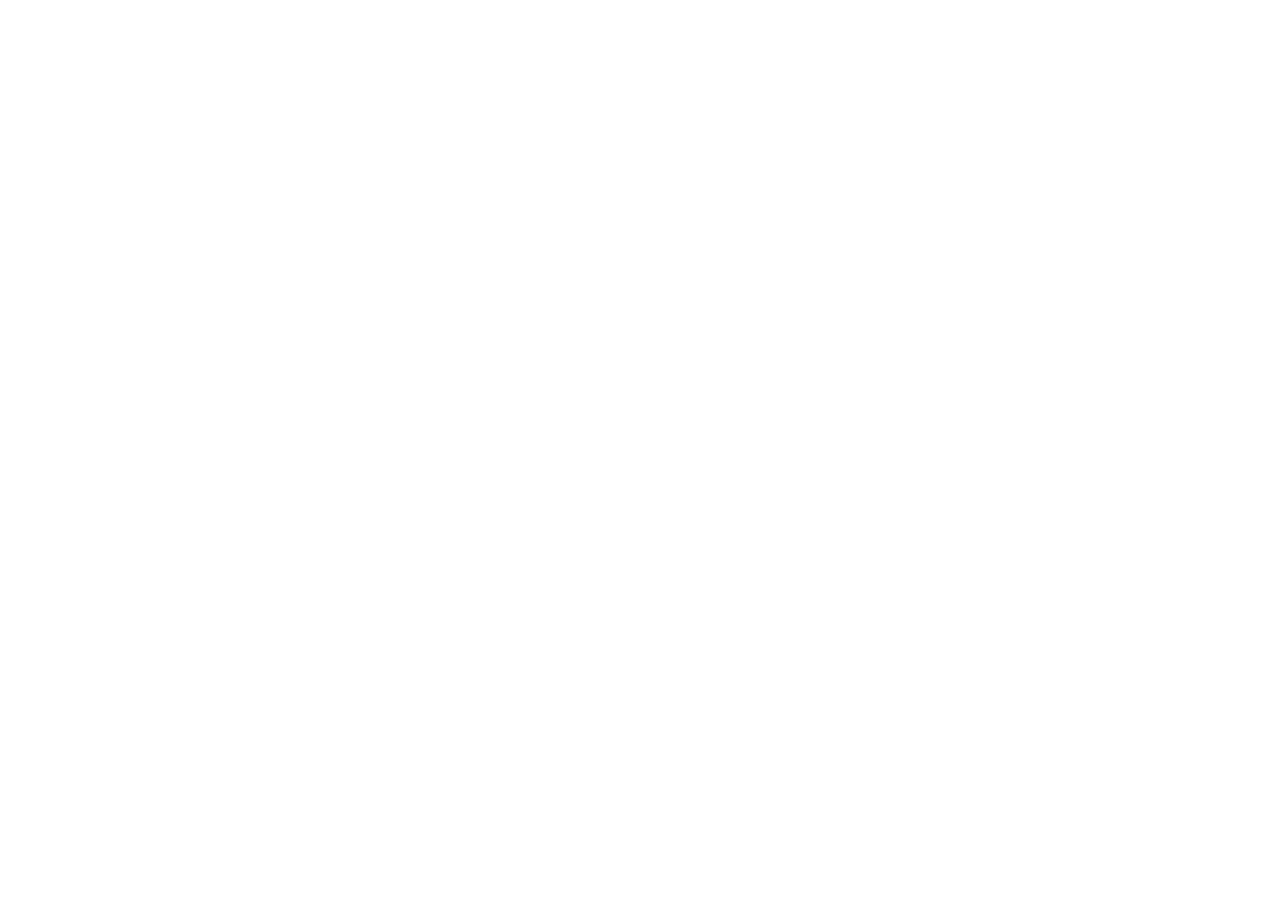
==== index.html @ 23363a8b "Add files via upload" ====
<!doctype html>
<html lang="en">

  <head>
    <meta charset="UTF-8" />
    <meta
      name="viewport"
      content="width=device-width, initial-scale=1.0, maximum-scale=1" />
    <title>Proposta de Namoro</title>
    <link rel="preconnect" href="https://fonts.googleapis.com" />
    <link rel="preconnect" href="https://fonts.gstatic.com" crossorigin />
    <link href="https://fonts.googleapis.com/css2?family=Caveat:wght@700&display=swap" rel="stylesheet" />
  </head>

  <body>
    <div id="root"></div>
    <script type="module" src="/src/main.tsx"></script>
    <script
      defer
      src="%VITE_ANALYTICS_ENDPOINT%/umami"
      data-website-id="%VITE_ANALYTICS_WEBSITE_ID%"></script>
  </body>

</html>
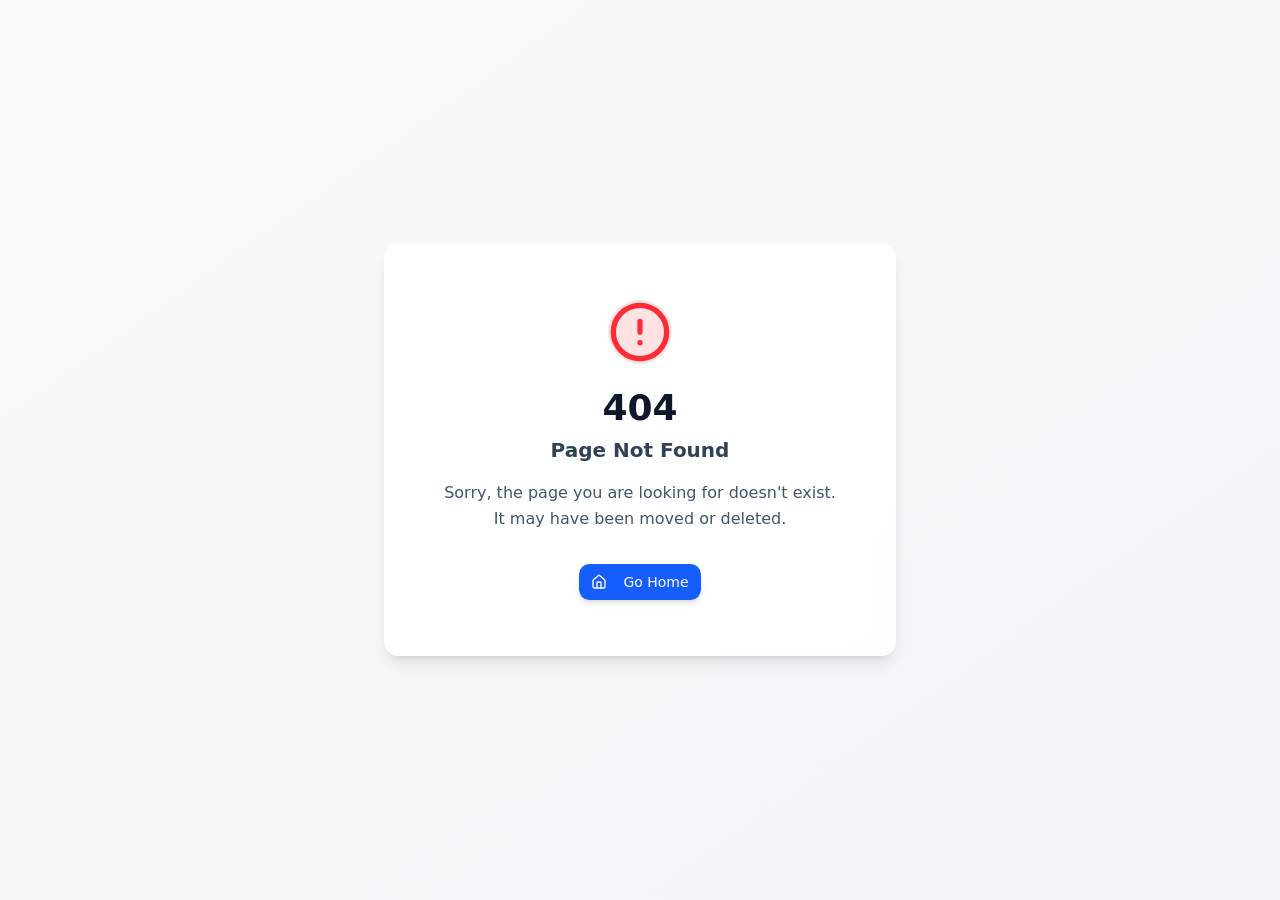
==== commit 7ac22bb9: "Update: Deploy love proposal site to GitHub Pages" ====
--- a/index.html
+++ b/index.html
@@ -10,15 +10,77 @@
     <link rel="preconnect" href="https://fonts.googleapis.com" />
     <link rel="preconnect" href="https://fonts.gstatic.com" crossorigin />
     <link href="https://fonts.googleapis.com/css2?family=Caveat:wght@700&display=swap" rel="stylesheet" />
+    <script type="module" crossorigin src="/assets/index-6xe1Iof-.js"></script>
+    <link rel="stylesheet" crossorigin href="/assets/index-CepMiFIB.css">
+    <script src="/__manus__/debug-collector.js" defer></script>
   </head>
 
   <body>
+    <script id="manus-runtime">window.__MANUS_HOST_DEV__ = false;
+(function(){"use strict";var Mr={exports:{}},Kn={};/**
+ * @license React
+ * react-jsx-runtime.production.js
+ *
+ * Copyright (c) Meta Platforms, Inc. and affiliates.
+ *
+ * This source code is licensed under the MIT license found in the
+ * LICENSE file in the root directory of this source tree.
+ */var $c;function um(){if($c)return Kn;$c=1;var r=Symbol.for("react.transitional.element"),i=Symbol.for("react.fragment");function c(s,d,m){var x=null;if(m!==void 0&&(x=""+m),d.key!==void 0&&(x=""+d.key),"key"in d){m={};for(var R in d)R!=="key"&&(m[R]=d[R])}else m=d;return d=m.ref,{$$typeof:r,type:s,key:x,ref:d!==void 0?d:null,props:m}}return Kn.Fragment=i,Kn.jsx=c,Kn.jsxs=c,Kn}var Fc;function dm(){return Fc||(Fc=1,Mr.exports=um()),Mr.exports}var h=dm(),Ar={exports:{}},Pn={},Rr={exports:{}},Nr={};/**
+ * @license React
+ * scheduler.production.js
+ *
+ * Copyright (c) Meta Platforms, Inc. and affiliates.
+ *
+ * This source code is licensed under the MIT license found in the
+ * LICENSE file in the root directory of this source tree.
+ */var Ic;function fm(){return Ic||(Ic=1,function(r){function i(A,q){var B=A.length;A.push(q);t:for(;0<B;){var bt=B-1>>>1,p=A[bt];if(0<d(p,q))A[bt]=q,A[B]=p,B=bt;else break t}}function c(A){return A.length===0?null:A[0]}function s(A){if(A.length===0)return null;var q=A[0],B=A.pop();if(B!==q){A[0]=B;t:for(var bt=0,p=A.length,O=p>>>1;bt<O;){var X=2*(bt+1)-1,G=A[X],Z=X+1,st=A[Z];if(0>d(G,B))Z<p&&0>d(st,G)?(A[bt]=st,A[Z]=B,bt=Z):(A[bt]=G,A[X]=B,bt=X);else if(Z<p&&0>d(st,B))A[bt]=st,A[Z]=B,bt=Z;else break t}}return q}function d(A,q){var B=A.sortIndex-q.sortIndex;return B!==0?B:A.id-q.id}if(r.unstable_now=void 0,typeof performance=="object"&&typeof performance.now=="function"){var m=performance;r.unstable_now=function(){return m.now()}}else{var x=Date,R=x.now();r.unstable_now=function(){return x.now()-R}}var C=[],v=[],D=1,j=null,J=3,at=!1,$=!1,nt=!1,ct=!1,ht=typeof setTimeout=="function"?setTimeout:null,St=typeof clearTimeout=="function"?clearTimeout:null,_=typeof setImmediate<"u"?setImmediate:null;function Y(A){for(var q=c(v);q!==null;){if(q.callback===null)s(v);else if(q.startTime<=A)s(v),q.sortIndex=q.expirationTime,i(C,q);else break;q=c(v)}}function H(A){if(nt=!1,Y(A),!$)if(c(C)!==null)$=!0,it||(it=!0,Bt());else{var q=c(v);q!==null&&Mt(H,q.startTime-A)}}var it=!1,rt=-1,V=5,xt=-1;function Be(){return ct?!0:!(r.unstable_now()-xt<V)}function te(){if(ct=!1,it){var A=r.unstable_now();xt=A;var q=!0;try{t:{$=!1,nt&&(nt=!1,St(rt),rt=-1),at=!0;var B=J;try{e:{for(Y(A),j=c(C);j!==null&&!(j.expirationTime>A&&Be());){var bt=j.callback;if(typeof bt=="function"){j.callback=null,J=j.priorityLevel;var p=bt(j.expirationTime<=A);if(A=r.unstable_now(),typeof p=="function"){j.callback=p,Y(A),q=!0;break e}j===c(C)&&s(C),Y(A)}else s(C);j=c(C)}if(j!==null)q=!0;else{var O=c(v);O!==null&&Mt(H,O.startTime-A),q=!1}}break t}finally{j=null,J=B,at=!1}q=void 0}}finally{q?Bt():it=!1}}}var Bt;if(typeof _=="function")Bt=function(){_(te)};else if(typeof MessageChannel<"u"){var me=new MessageChannel,Se=me.port2;me.port1.onmessage=te,Bt=function(){Se.postMessage(null)}}else Bt=function(){ht(te,0)};function Mt(A,q){rt=ht(function(){A(r.unstable_now())},q)}r.unstable_IdlePriority=5,r.unstable_ImmediatePriority=1,r.unstable_LowPriority=4,r.unstable_NormalPriority=3,r.unstable_Profiling=null,r.unstable_UserBlockingPriority=2,r.unstable_cancelCallback=function(A){A.callback=null},r.unstable_forceFrameRate=function(A){0>A||125<A?console.error("forceFrameRate takes a positive int between 0 and 125, forcing frame rates higher than 125 fps is not supported"):V=0<A?Math.floor(1e3/A):5},r.unstable_getCurrentPriorityLevel=function(){return J},r.unstable_next=function(A){switch(J){case 1:case 2:case 3:var q=3;break;default:q=J}var B=J;J=q;try{return A()}finally{J=B}},r.unstable_requestPaint=function(){ct=!0},r.unstable_runWithPriority=function(A,q){switch(A){case 1:case 2:case 3:case 4:case 5:break;default:A=3}var B=J;J=A;try{return q()}finally{J=B}},r.unstable_scheduleCallback=function(A,q,B){var bt=r.unstable_now();switch(typeof B=="object"&&B!==null?(B=B.delay,B=typeof B=="number"&&0<B?bt+B:bt):B=bt,A){case 1:var p=-1;break;case 2:p=250;break;case 5:p=1073741823;break;case 4:p=1e4;break;default:p=5e3}return p=B+p,A={id:D++,callback:q,priorityLevel:A,startTime:B,expirationTime:p,sortIndex:-1},B>bt?(A.sortIndex=B,i(v,A),c(C)===null&&A===c(v)&&(nt?(St(rt),rt=-1):nt=!0,Mt(H,B-bt))):(A.sortIndex=p,i(C,A),$||at||($=!0,it||(it=!0,Bt()))),A},r.unstable_shouldYield=Be,r.unstable_wrapCallback=function(A){var q=J;return function(){var B=J;J=q;try{return A.apply(this,arguments)}finally{J=B}}}}(Nr)),Nr}var tu;function hm(){return tu||(tu=1,Rr.exports=fm()),Rr.exports}var zr={exports:{}},ut={};/**
+ * @license React
+ * react.production.js
+ *
+ * Copyright (c) Meta Platforms, Inc. and affiliates.
+ *
+ * This source code is licensed under the MIT license found in the
+ * LICENSE file in the root directory of this source tree.
+ */var eu;function mm(){if(eu)return ut;eu=1;var r=Symbol.for("react.transitional.element"),i=Symbol.for("react.portal"),c=Symbol.for("react.fragment"),s=Symbol.for("react.strict_mode"),d=Symbol.for("react.profiler"),m=Symbol.for("react.consumer"),x=Symbol.for("react.context"),R=Symbol.for("react.forward_ref"),C=Symbol.for("react.suspense"),v=Symbol.for("react.memo"),D=Symbol.for("react.lazy"),j=Symbol.iterator;function J(p){return p===null||typeof p!="object"?null:(p=j&&p[j]||p["@@iterator"],typeof p=="function"?p:null)}var at={isMounted:function(){return!1},enqueueForceUpdate:function(){},enqueueReplaceState:function(){},enqueueSetState:function(){}},$=Object.assign,nt={};function ct(p,O,X){this.props=p,this.context=O,this.refs=nt,this.updater=X||at}ct.prototype.isReactComponent={},ct.prototype.setState=function(p,O){if(typeof p!="object"&&typeof p!="function"&&p!=null)throw Error("takes an object of state variables to update or a function which returns an object of state variables.");this.updater.enqueueSetState(this,p,O,"setState")},ct.prototype.forceUpdate=function(p){this.updater.enqueueForceUpdate(this,p,"forceUpdate")};function ht(){}ht.prototype=ct.prototype;function St(p,O,X){this.props=p,this.context=O,this.refs=nt,this.updater=X||at}var _=St.prototype=new ht;_.constructor=St,$(_,ct.prototype),_.isPureReactComponent=!0;var Y=Array.isArray,H={H:null,A:null,T:null,S:null,V:null},it=Object.prototype.hasOwnProperty;function rt(p,O,X,G,Z,st){return X=st.ref,{$$typeof:r,type:p,key:O,ref:X!==void 0?X:null,props:st}}function V(p,O){return rt(p.type,O,void 0,void 0,void 0,p.props)}function xt(p){return typeof p=="object"&&p!==null&&p.$$typeof===r}function Be(p){var O={"=":"=0",":":"=2"};return"$"+p.replace(/[=:]/g,function(X){return O[X]})}var te=/\/+/g;function Bt(p,O){return typeof p=="object"&&p!==null&&p.key!=null?Be(""+p.key):O.toString(36)}function me(){}function Se(p){switch(p.status){case"fulfilled":return p.value;case"rejected":throw p.reason;default:switch(typeof p.status=="string"?p.then(me,me):(p.status="pending",p.then(function(O){p.status==="pending"&&(p.status="fulfilled",p.value=O)},function(O){p.status==="pending"&&(p.status="rejected",p.reason=O)})),p.status){case"fulfilled":return p.value;case"rejected":throw p.reason}}throw p}function Mt(p,O,X,G,Z){var st=typeof p;(st==="undefined"||st==="boolean")&&(p=null);var I=!1;if(p===null)I=!0;else switch(st){case"bigint":case"string":case"number":I=!0;break;case"object":switch(p.$$typeof){case r:case i:I=!0;break;case D:return I=p._init,Mt(I(p._payload),O,X,G,Z)}}if(I)return Z=Z(p),I=G===""?"."+Bt(p,0):G,Y(Z)?(X="",I!=null&&(X=I.replace(te,"$&/")+"/"),Mt(Z,O,X,"",function(Jt){return Jt})):Z!=null&&(xt(Z)&&(Z=V(Z,X+(Z.key==null||p&&p.key===Z.key?"":(""+Z.key).replace(te,"$&/")+"/")+I)),O.push(Z)),1;I=0;var gt=G===""?".":G+":";if(Y(p))for(var Tt=0;Tt<p.length;Tt++)G=p[Tt],st=gt+Bt(G,Tt),I+=Mt(G,O,X,st,Z);else if(Tt=J(p),typeof Tt=="function")for(p=Tt.call(p),Tt=0;!(G=p.next()).done;)G=G.value,st=gt+Bt(G,Tt++),I+=Mt(G,O,X,st,Z);else if(st==="object"){if(typeof p.then=="function")return Mt(Se(p),O,X,G,Z);throw O=String(p),Error("Objects are not valid as a React child (found: "+(O==="[object Object]"?"object with keys {"+Object.keys(p).join(", ")+"}":O)+"). If you meant to render a collection of children, use an array instead.")}return I}function A(p,O,X){if(p==null)return p;var G=[],Z=0;return Mt(p,G,"","",function(st){return O.call(X,st,Z++)}),G}function q(p){if(p._status===-1){var O=p._result;O=O(),O.then(function(X){(p._status===0||p._status===-1)&&(p._status=1,p._result=X)},function(X){(p._status===0||p._status===-1)&&(p._status=2,p._result=X)}),p._status===-1&&(p._status=0,p._result=O)}if(p._status===1)return p._result.default;throw p._result}var B=typeof reportError=="function"?reportError:function(p){if(typeof window=="object"&&typeof window.ErrorEvent=="function"){var O=new window.ErrorEvent("error",{bubbles:!0,cancelable:!0,message:typeof p=="object"&&p!==null&&typeof p.message=="string"?String(p.message):String(p),error:p});if(!window.dispatchEvent(O))return}else if(typeof process=="object"&&typeof process.emit=="function"){process.emit("uncaughtException",p);return}console.error(p)};function bt(){}return ut.Children={map:A,forEach:function(p,O,X){A(p,function(){O.apply(this,arguments)},X)},count:function(p){var O=0;return A(p,function(){O++}),O},toArray:function(p){return A(p,function(O){return O})||[]},only:function(p){if(!xt(p))throw Error("React.Children.only expected to receive a single React element child.");return p}},ut.Component=ct,ut.Fragment=c,ut.Profiler=d,ut.PureComponent=St,ut.StrictMode=s,ut.Suspense=C,ut.__CLIENT_INTERNALS_DO_NOT_USE_OR_WARN_USERS_THEY_CANNOT_UPGRADE=H,ut.__COMPILER_RUNTIME={__proto__:null,c:function(p){return H.H.useMemoCache(p)}},ut.cache=function(p){return function(){return p.apply(null,arguments)}},ut.cloneElement=function(p,O,X){if(p==null)throw Error("The argument must be a React element, but you passed "+p+".");var G=$({},p.props),Z=p.key,st=void 0;if(O!=null)for(I in O.ref!==void 0&&(st=void 0),O.key!==void 0&&(Z=""+O.key),O)!it.call(O,I)||I==="key"||I==="__self"||I==="__source"||I==="ref"&&O.ref===void 0||(G[I]=O[I]);var I=arguments.length-2;if(I===1)G.children=X;else if(1<I){for(var gt=Array(I),Tt=0;Tt<I;Tt++)gt[Tt]=arguments[Tt+2];G.children=gt}return rt(p.type,Z,void 0,void 0,st,G)},ut.createContext=function(p){return p={$$typeof:x,_currentValue:p,_currentValue2:p,_threadCount:0,Provider:null,Consumer:null},p.Provider=p,p.Consumer={$$typeof:m,_context:p},p},ut.createElement=function(p,O,X){var G,Z={},st=null;if(O!=null)for(G in O.key!==void 0&&(st=""+O.key),O)it.call(O,G)&&G!=="key"&&G!=="__self"&&G!=="__source"&&(Z[G]=O[G]);var I=arguments.length-2;if(I===1)Z.children=X;else if(1<I){for(var gt=Array(I),Tt=0;Tt<I;Tt++)gt[Tt]=arguments[Tt+2];Z.children=gt}if(p&&p.defaultProps)for(G in I=p.defaultProps,I)Z[G]===void 0&&(Z[G]=I[G]);return rt(p,st,void 0,void 0,null,Z)},ut.createRef=function(){return{current:null}},ut.forwardRef=function(p){return{$$typeof:R,render:p}},ut.isValidElement=xt,ut.lazy=function(p){return{$$typeof:D,_payload:{_status:-1,_result:p},_init:q}},ut.memo=function(p,O){return{$$typeof:v,type:p,compare:O===void 0?null:O}},ut.startTransition=function(p){var O=H.T,X={};H.T=X;try{var G=p(),Z=H.S;Z!==null&&Z(X,G),typeof G=="object"&&G!==null&&typeof G.then=="function"&&G.then(bt,B)}catch(st){B(st)}finally{H.T=O}},ut.unstable_useCacheRefresh=function(){return H.H.useCacheRefresh()},ut.use=function(p){return H.H.use(p)},ut.useActionState=function(p,O,X){return H.H.useActionState(p,O,X)},ut.useCallback=function(p,O){return H.H.useCallback(p,O)},ut.useContext=function(p){return H.H.useContext(p)},ut.useDebugValue=function(){},ut.useDeferredValue=function(p,O){return H.H.useDeferredValue(p,O)},ut.useEffect=function(p,O,X){var G=H.H;if(typeof X=="function")throw Error("useEffect CRUD overload is not enabled in this build of React.");return G.useEffect(p,O)},ut.useId=function(){return H.H.useId()},ut.useImperativeHandle=function(p,O,X){return H.H.useImperativeHandle(p,O,X)},ut.useInsertionEffect=function(p,O){return H.H.useInsertionEffect(p,O)},ut.useLayoutEffect=function(p,O){return H.H.useLayoutEffect(p,O)},ut.useMemo=function(p,O){return H.H.useMemo(p,O)},ut.useOptimistic=function(p,O){return H.H.useOptimistic(p,O)},ut.useReducer=function(p,O,X){return H.H.useReducer(p,O,X)},ut.useRef=function(p){return H.H.useRef(p)},ut.useState=function(p){return H.H.useState(p)},ut.useSyncExternalStore=function(p,O,X){return H.H.useSyncExternalStore(p,O,X)},ut.useTransition=function(){return H.H.useTransition()},ut.version="19.1.1",ut}var lu;function _r(){return lu||(lu=1,zr.exports=mm()),zr.exports}var kr={exports:{}},he={};/**
+ * @license React
+ * react-dom.production.js
+ *
+ * Copyright (c) Meta Platforms, Inc. and affiliates.
+ *
+ * This source code is licensed under the MIT license found in the
+ * LICENSE file in the root directory of this source tree.
+ */var au;function gm(){if(au)return he;au=1;var r=_r();function i(C){var v="https://react.dev/errors/"+C;if(1<arguments.length){v+="?args[]="+encodeURIComponent(arguments[1]);for(var D=2;D<arguments.length;D++)v+="&args[]="+encodeURIComponent(arguments[D])}return"Minified React error #"+C+"; visit "+v+" for the full message or use the non-minified dev environment for full errors and additional helpful warnings."}function c(){}var s={d:{f:c,r:function(){throw Error(i(522))},D:c,C:c,L:c,m:c,X:c,S:c,M:c},p:0,findDOMNode:null},d=Symbol.for("react.portal");function m(C,v,D){var j=3<arguments.length&&arguments[3]!==void 0?arguments[3]:null;return{$$typeof:d,key:j==null?null:""+j,children:C,containerInfo:v,implementation:D}}var x=r.__CLIENT_INTERNALS_DO_NOT_USE_OR_WARN_USERS_THEY_CANNOT_UPGRADE;function R(C,v){if(C==="font")return"";if(typeof v=="string")return v==="use-credentials"?v:""}return he.__DOM_INTERNALS_DO_NOT_USE_OR_WARN_USERS_THEY_CANNOT_UPGRADE=s,he.createPortal=function(C,v){var D=2<arguments.length&&arguments[2]!==void 0?arguments[2]:null;if(!v||v.nodeType!==1&&v.nodeType!==9&&v.nodeType!==11)throw Error(i(299));return m(C,v,null,D)},he.flushSync=function(C){var v=x.T,D=s.p;try{if(x.T=null,s.p=2,C)return C()}finally{x.T=v,s.p=D,s.d.f()}},he.preconnect=function(C,v){typeof C=="string"&&(v?(v=v.crossOrigin,v=typeof v=="string"?v==="use-credentials"?v:"":void 0):v=null,s.d.C(C,v))},he.prefetchDNS=function(C){typeof C=="string"&&s.d.D(C)},he.preinit=function(C,v){if(typeof C=="string"&&v&&typeof v.as=="string"){var D=v.as,j=R(D,v.crossOrigin),J=typeof v.integrity=="string"?v.integrity:void 0,at=typeof v.fetchPriority=="string"?v.fetchPriority:void 0;D==="style"?s.d.S(C,typeof v.precedence=="string"?v.precedence:void 0,{crossOrigin:j,integrity:J,fetchPriority:at}):D==="script"&&s.d.X(C,{crossOrigin:j,integrity:J,fetchPriority:at,nonce:typeof v.nonce=="string"?v.nonce:void 0})}},he.preinitModule=function(C,v){if(typeof C=="string")if(typeof v=="object"&&v!==null){if(v.as==null||v.as==="script"){var D=R(v.as,v.crossOrigin);s.d.M(C,{crossOrigin:D,integrity:typeof v.integrity=="string"?v.integrity:void 0,nonce:typeof v.nonce=="string"?v.nonce:void 0})}}else v==null&&s.d.M(C)},he.preload=function(C,v){if(typeof C=="string"&&typeof v=="object"&&v!==null&&typeof v.as=="string"){var D=v.as,j=R(D,v.crossOrigin);s.d.L(C,D,{crossOrigin:j,integrity:typeof v.integrity=="string"?v.integrity:void 0,nonce:typeof v.nonce=="string"?v.nonce:void 0,type:typeof v.type=="string"?v.type:void 0,fetchPriority:typeof v.fetchPriority=="string"?v.fetchPriority:void 0,referrerPolicy:typeof v.referrerPolicy=="string"?v.referrerPolicy:void 0,imageSrcSet:typeof v.imageSrcSet=="string"?v.imageSrcSet:void 0,imageSizes:typeof v.imageSizes=="string"?v.imageSizes:void 0,media:typeof v.media=="string"?v.media:void 0})}},he.preloadModule=function(C,v){if(typeof C=="string")if(v){var D=R(v.as,v.crossOrigin);s.d.m(C,{as:typeof v.as=="string"&&v.as!=="script"?v.as:void 0,crossOrigin:D,integrity:typeof v.integrity=="string"?v.integrity:void 0})}else s.d.m(C)},he.requestFormReset=function(C){s.d.r(C)},he.unstable_batchedUpdates=function(C,v){return C(v)},he.useFormState=function(C,v,D){return x.H.useFormState(C,v,D)},he.useFormStatus=function(){return x.H.useHostTransitionStatus()},he.version="19.1.1",he}var nu;function pm(){if(nu)return kr.exports;nu=1;function r(){if(!(typeof __REACT_DEVTOOLS_GLOBAL_HOOK__>"u"||typeof __REACT_DEVTOOLS_GLOBAL_HOOK__.checkDCE!="function"))try{__REACT_DEVTOOLS_GLOBAL_HOOK__.checkDCE(r)}catch(i){console.error(i)}}return r(),kr.exports=gm(),kr.exports}/**
+ * @license React
+ * react-dom-client.production.js
+ *
+ * Copyright (c) Meta Platforms, Inc. and affiliates.
+ *
+ * This source code is licensed under the MIT license found in the
+ * LICENSE file in the root directory of this source tree.
+ */var ou;function ym(){if(ou)return Pn;ou=1;var r=hm(),i=_r(),c=pm();function s(t){var e="https://react.dev/errors/"+t;if(1<arguments.length){e+="?args[]="+encodeURIComponent(arguments[1]);for(var l=2;l<arguments.length;l++)e+="&args[]="+encodeURIComponent(arguments[l])}return"Minified React error #"+t+"; visit "+e+" for the full message or use the non-minified dev environment for full errors and additional helpful warnings."}function d(t){return!(!t||t.nodeType!==1&&t.nodeType!==9&&t.nodeType!==11)}function m(t){var e=t,l=t;if(t.alternate)for(;e.return;)e=e.return;else{t=e;do e=t,(e.flags&4098)!==0&&(l=e.return),t=e.return;while(t)}return e.tag===3?l:null}function x(t){if(t.tag===13){var e=t.memoizedState;if(e===null&&(t=t.alternate,t!==null&&(e=t.memoizedState)),e!==null)return e.dehydrated}return null}function R(t){if(m(t)!==t)throw Error(s(188))}function C(t){var e=t.alternate;if(!e){if(e=m(t),e===null)throw Error(s(188));return e!==t?null:t}for(var l=t,a=e;;){var n=l.return;if(n===null)break;var o=n.alternate;if(o===null){if(a=n.return,a!==null){l=a;continue}break}if(n.child===o.child){for(o=n.child;o;){if(o===l)return R(n),t;if(o===a)return R(n),e;o=o.sibling}throw Error(s(188))}if(l.return!==a.return)l=n,a=o;else{for(var u=!1,f=n.child;f;){if(f===l){u=!0,l=n,a=o;break}if(f===a){u=!0,a=n,l=o;break}f=f.sibling}if(!u){for(f=o.child;f;){if(f===l){u=!0,l=o,a=n;break}if(f===a){u=!0,a=o,l=n;break}f=f.sibling}if(!u)throw Error(s(189))}}if(l.alternate!==a)throw Error(s(190))}if(l.tag!==3)throw Error(s(188));return l.stateNode.current===l?t:e}function v(t){var e=t.tag;if(e===5||e===26||e===27||e===6)return t;for(t=t.child;t!==null;){if(e=v(t),e!==null)return e;t=t.sibling}return null}var D=Object.assign,j=Symbol.for("react.element"),J=Symbol.for("react.transitional.element"),at=Symbol.for("react.portal"),$=Symbol.for("react.fragment"),nt=Symbol.for("react.strict_mode"),ct=Symbol.for("react.profiler"),ht=Symbol.for("react.provider"),St=Symbol.for("react.consumer"),_=Symbol.for("react.context"),Y=Symbol.for("react.forward_ref"),H=Symbol.for("react.suspense"),it=Symbol.for("react.suspense_list"),rt=Symbol.for("react.memo"),V=Symbol.for("react.lazy"),xt=Symbol.for("react.activity"),Be=Symbol.for("react.memo_cache_sentinel"),te=Symbol.iterator;function Bt(t){return t===null||typeof t!="object"?null:(t=te&&t[te]||t["@@iterator"],typeof t=="function"?t:null)}var me=Symbol.for("react.client.reference");function Se(t){if(t==null)return null;if(typeof t=="function")return t.$$typeof===me?null:t.displayName||t.name||null;if(typeof t=="string")return t;switch(t){case $:return"Fragment";case ct:return"Profiler";case nt:return"StrictMode";case H:return"Suspense";case it:return"SuspenseList";case xt:return"Activity"}if(typeof t=="object")switch(t.$$typeof){case at:return"Portal";case _:return(t.displayName||"Context")+".Provider";case St:return(t._context.displayName||"Context")+".Consumer";case Y:var e=t.render;return t=t.displayName,t||(t=e.displayName||e.name||"",t=t!==""?"ForwardRef("+t+")":"ForwardRef"),t;case rt:return e=t.displayName||null,e!==null?e:Se(t.type)||"Memo";case V:e=t._payload,t=t._init;try{return Se(t(e))}catch{}}return null}var Mt=Array.isArray,A=i.__CLIENT_INTERNALS_DO_NOT_USE_OR_WARN_USERS_THEY_CANNOT_UPGRADE,q=c.__DOM_INTERNALS_DO_NOT_USE_OR_WARN_USERS_THEY_CANNOT_UPGRADE,B={pending:!1,data:null,method:null,action:null},bt=[],p=-1;function O(t){return{current:t}}function X(t){0>p||(t.current=bt[p],bt[p]=null,p--)}function G(t,e){p++,bt[p]=t.current,t.current=e}var Z=O(null),st=O(null),I=O(null),gt=O(null);function Tt(t,e){switch(G(I,e),G(st,t),G(Z,null),e.nodeType){case 9:case 11:t=(t=e.documentElement)&&(t=t.namespaceURI)?Hh(t):0;break;default:if(t=e.tagName,e=e.namespaceURI)e=Hh(e),t=Uh(e,t);else switch(t){case"svg":t=1;break;case"math":t=2;break;default:t=0}}X(Z),G(Z,t)}function Jt(){X(Z),X(st),X(I)}function Ke(t){t.memoizedState!==null&&G(gt,t);var e=Z.current,l=Uh(e,t.type);e!==l&&(G(st,t),G(Z,l))}function Ce(t){st.current===t&&(X(Z),X(st)),gt.current===t&&(X(gt),Wo._currentValue=B)}var Pe=Object.prototype.hasOwnProperty,yl=r.unstable_scheduleCallback,sn=r.unstable_cancelCallback,Ca=r.unstable_shouldYield,ri=r.unstable_requestPaint,ge=r.unstable_now,si=r.unstable_getCurrentPriorityLevel,Ul=r.unstable_ImmediatePriority,Fn=r.unstable_UserBlockingPriority,nl=r.unstable_NormalPriority,ci=r.unstable_LowPriority,Gl=r.unstable_IdlePriority,ui=r.log,Ea=r.unstable_setDisableYieldValue,ql=null,Wt=null;function Je(t){if(typeof ui=="function"&&Ea(t),Wt&&typeof Wt.setStrictMode=="function")try{Wt.setStrictMode(ql,t)}catch{}}var $t=Math.clz32?Math.clz32:fi,di=Math.log,Ta=Math.LN2;function fi(t){return t>>>=0,t===0?32:31-(di(t)/Ta|0)|0}var L=256,cn=4194304;function vl(t){var e=t&42;if(e!==0)return e;switch(t&-t){case 1:return 1;case 2:return 2;case 4:return 4;case 8:return 8;case 16:return 16;case 32:return 32;case 64:return 64;case 128:return 128;case 256:case 512:case 1024:case 2048:case 4096:case 8192:case 16384:case 32768:case 65536:case 131072:case 262144:case 524288:case 1048576:case 2097152:return t&4194048;case 4194304:case 8388608:case 16777216:case 33554432:return t&62914560;case 67108864:return 67108864;case 134217728:return 134217728;case 268435456:return 268435456;case 536870912:return 536870912;case 1073741824:return 0;default:return t}}function un(t,e,l){var a=t.pendingLanes;if(a===0)return 0;var n=0,o=t.suspendedLanes,u=t.pingedLanes;t=t.warmLanes;var f=a&134217727;return f!==0?(a=f&~o,a!==0?n=vl(a):(u&=f,u!==0?n=vl(u):l||(l=f&~t,l!==0&&(n=vl(l))))):(f=a&~o,f!==0?n=vl(f):u!==0?n=vl(u):l||(l=a&~t,l!==0&&(n=vl(l)))),n===0?0:e!==0&&e!==n&&(e&o)===0&&(o=n&-n,l=e&-e,o>=l||o===32&&(l&4194048)!==0)?e:n}function Dt(t,e){return(t.pendingLanes&~(t.suspendedLanes&~t.pingedLanes)&e)===0}function In(t,e){switch(t){case 1:case 2:case 4:case 8:case 64:return e+250;case 16:case 32:case 128:case 256:case 512:case 1024:case 2048:case 4096:case 8192:case 16384:case 32768:case 65536:case 131072:case 262144:case 524288:case 1048576:case 2097152:return e+5e3;case 4194304:case 8388608:case 16777216:case 33554432:return-1;case 67108864:case 134217728:case 268435456:case 536870912:case 1073741824:return-1;default:return-1}}function to(){var t=L;return L<<=1,(L&4194048)===0&&(L=256),t}function hi(){var t=cn;return cn<<=1,(cn&62914560)===0&&(cn=4194304),t}function eo(t){for(var e=[],l=0;31>l;l++)e.push(t);return e}function Da(t,e){t.pendingLanes|=e,e!==268435456&&(t.suspendedLanes=0,t.pingedLanes=0,t.warmLanes=0)}function Ir(t,e,l,a,n,o){var u=t.pendingLanes;t.pendingLanes=l,t.suspendedLanes=0,t.pingedLanes=0,t.warmLanes=0,t.expiredLanes&=l,t.entangledLanes&=l,t.errorRecoveryDisabledLanes&=l,t.shellSuspendCounter=0;var f=t.entanglements,g=t.expirationTimes,S=t.hiddenUpdates;for(l=u&~l;0<l;){var N=31-$t(l),k=1<<N;f[N]=0,g[N]=-1;var E=S[N];if(E!==null)for(S[N]=null,N=0;N<E.length;N++){var T=E[N];T!==null&&(T.lane&=-536870913)}l&=~k}a!==0&&mi(t,a,0),o!==0&&n===0&&t.tag!==0&&(t.suspendedLanes|=o&~(u&~e))}function mi(t,e,l){t.pendingLanes|=e,t.suspendedLanes&=~e;var a=31-$t(e);t.entangledLanes|=e,t.entanglements[a]=t.entanglements[a]|1073741824|l&4194090}function gi(t,e){var l=t.entangledLanes|=e;for(t=t.entanglements;l;){var a=31-$t(l),n=1<<a;n&e|t[a]&e&&(t[a]|=e),l&=~n}}function lo(t){switch(t){case 2:t=1;break;case 8:t=4;break;case 32:t=16;break;case 256:case 512:case 1024:case 2048:case 4096:case 8192:case 16384:case 32768:case 65536:case 131072:case 262144:case 524288:case 1048576:case 2097152:case 4194304:case 8388608:case 16777216:case 33554432:t=128;break;case 268435456:t=134217728;break;default:t=0}return t}function ao(t){return t&=-t,2<t?8<t?(t&134217727)!==0?32:268435456:8:2}function pi(){var t=q.p;return t!==0?t:(t=window.event,t===void 0?32:nm(t.type))}function ts(t,e){var l=q.p;try{return q.p=t,e()}finally{q.p=l}}var ol=Math.random().toString(36).slice(2),ee="__reactFiber$"+ol,pe="__reactProps$"+ol,Yl="__reactContainer$"+ol,no="__reactEvents$"+ol,es="__reactListeners$"+ol,ls="__reactHandles$"+ol,yi="__reactResources$"+ol,Ma="__reactMarker$"+ol;function oo(t){delete t[ee],delete t[pe],delete t[no],delete t[es],delete t[ls]}function Vl(t){var e=t[ee];if(e)return e;for(var l=t.parentNode;l;){if(e=l[Yl]||l[ee]){if(l=e.alternate,e.child!==null||l!==null&&l.child!==null)for(t=Vh(t);t!==null;){if(l=t[ee])return l;t=Vh(t)}return e}t=l,l=t.parentNode}return null}function Xl(t){if(t=t[ee]||t[Yl]){var e=t.tag;if(e===5||e===6||e===13||e===26||e===27||e===3)return t}return null}function Aa(t){var e=t.tag;if(e===5||e===26||e===27||e===6)return t.stateNode;throw Error(s(33))}function Zl(t){var e=t[yi];return e||(e=t[yi]={hoistableStyles:new Map,hoistableScripts:new Map}),e}function Vt(t){t[Ma]=!0}var vi=new Set,bi={};function bl(t,e){We(t,e),We(t+"Capture",e)}function We(t,e){for(bi[t]=e,t=0;t<e.length;t++)vi.add(e[t])}var as=RegExp("^[:A-Z_a-z\\u00C0-\\u00D6\\u00D8-\\u00F6\\u00F8-\\u02FF\\u0370-\\u037D\\u037F-\\u1FFF\\u200C-\\u200D\\u2070-\\u218F\\u2C00-\\u2FEF\\u3001-\\uD7FF\\uF900-\\uFDCF\\uFDF0-\\uFFFD][:A-Z_a-z\\u00C0-\\u00D6\\u00D8-\\u00F6\\u00F8-\\u02FF\\u0370-\\u037D\\u037F-\\u1FFF\\u200C-\\u200D\\u2070-\\u218F\\u2C00-\\u2FEF\\u3001-\\uD7FF\\uF900-\\uFDCF\\uFDF0-\\uFFFD\\-.0-9\\u00B7\\u0300-\\u036F\\u203F-\\u2040]*$"),xi={},wi={};function Ra(t){return Pe.call(wi,t)?!0:Pe.call(xi,t)?!1:as.test(t)?wi[t]=!0:(xi[t]=!0,!1)}function M(t,e,l){if(Ra(e))if(l===null)t.removeAttribute(e);else{switch(typeof l){case"undefined":case"function":case"symbol":t.removeAttribute(e);return;case"boolean":var a=e.toLowerCase().slice(0,5);if(a!=="data-"&&a!=="aria-"){t.removeAttribute(e);return}}t.setAttribute(e,""+l)}}function tt(t,e,l){if(l===null)t.removeAttribute(e);else{switch(typeof l){case"undefined":case"function":case"symbol":case"boolean":t.removeAttribute(e);return}t.setAttribute(e,""+l)}}function Ot(t,e,l,a){if(a===null)t.removeAttribute(l);else{switch(typeof a){case"undefined":case"function":case"symbol":case"boolean":t.removeAttribute(l);return}t.setAttributeNS(e,l,""+a)}}var le,Ee;function ae(t){if(le===void 0)try{throw Error()}catch(l){var e=l.stack.trim().match(/\n( *(at )?)/);le=e&&e[1]||"",Ee=-1<l.stack.indexOf(`
+    at`)?" (<anonymous>)":-1<l.stack.indexOf("@")?"@unknown:0:0":""}return`
+`+le+t+Ee}var Le=!1;function He(t,e){if(!t||Le)return"";Le=!0;var l=Error.prepareStackTrace;Error.prepareStackTrace=void 0;try{var a={DetermineComponentFrameRoot:function(){try{if(e){var k=function(){throw Error()};if(Object.defineProperty(k.prototype,"props",{set:function(){throw Error()}}),typeof Reflect=="object"&&Reflect.construct){try{Reflect.construct(k,[])}catch(T){var E=T}Reflect.construct(t,[],k)}else{try{k.call()}catch(T){E=T}t.call(k.prototype)}}else{try{throw Error()}catch(T){E=T}(k=t())&&typeof k.catch=="function"&&k.catch(function(){})}}catch(T){if(T&&E&&typeof T.stack=="string")return[T.stack,E.stack]}return[null,null]}};a.DetermineComponentFrameRoot.displayName="DetermineComponentFrameRoot";var n=Object.getOwnPropertyDescriptor(a.DetermineComponentFrameRoot,"name");n&&n.configurable&&Object.defineProperty(a.DetermineComponentFrameRoot,"name",{value:"DetermineComponentFrameRoot"});var o=a.DetermineComponentFrameRoot(),u=o[0],f=o[1];if(u&&f){var g=u.split(`
+`),S=f.split(`
+`);for(n=a=0;a<g.length&&!g[a].includes("DetermineComponentFrameRoot");)a++;for(;n<S.length&&!S[n].includes("DetermineComponentFrameRoot");)n++;if(a===g.length||n===S.length)for(a=g.length-1,n=S.length-1;1<=a&&0<=n&&g[a]!==S[n];)n--;for(;1<=a&&0<=n;a--,n--)if(g[a]!==S[n]){if(a!==1||n!==1)do if(a--,n--,0>n||g[a]!==S[n]){var N=`
+`+g[a].replace(" at new "," at ");return t.displayName&&N.includes("<anonymous>")&&(N=N.replace("<anonymous>",t.displayName)),N}while(1<=a&&0<=n);break}}}finally{Le=!1,Error.prepareStackTrace=l}return(l=t?t.displayName||t.name:"")?ae(l):""}function Ql(t){switch(t.tag){case 26:case 27:case 5:return ae(t.type);case 16:return ae("Lazy");case 13:return ae("Suspense");case 19:return ae("SuspenseList");case 0:case 15:return He(t.type,!1);case 11:return He(t.type.render,!1);case 1:return He(t.type,!0);case 31:return ae("Activity");default:return""}}function xl(t){try{var e="";do e+=Ql(t),t=t.return;while(t);return e}catch(l){return`
+Error generating stack: `+l.message+`
+`+l.stack}}function Xt(t){switch(typeof t){case"bigint":case"boolean":case"number":case"string":case"undefined":return t;case"object":return t;default:return""}}function il(t){var e=t.type;return(t=t.nodeName)&&t.toLowerCase()==="input"&&(e==="checkbox"||e==="radio")}function ve(t){var e=il(t)?"checked":"value",l=Object.getOwnPropertyDescriptor(t.constructor.prototype,e),a=""+t[e];if(!t.hasOwnProperty(e)&&typeof l<"u"&&typeof l.get=="function"&&typeof l.set=="function"){var n=l.get,o=l.set;return Object.defineProperty(t,e,{configurable:!0,get:function(){return n.call(this)},set:function(u){a=""+u,o.call(this,u)}}),Object.defineProperty(t,e,{enumerable:l.enumerable}),{getValue:function(){return a},setValue:function(u){a=""+u},stopTracking:function(){t._valueTracker=null,delete t[e]}}}}function re(t){t._valueTracker||(t._valueTracker=ve(t))}function rl(t){if(!t)return!1;var e=t._valueTracker;if(!e)return!0;var l=e.getValue(),a="";return t&&(a=il(t)?t.checked?"true":"false":t.value),t=a,t!==l?(e.setValue(t),!0):!1}function wl(t){if(t=t||(typeof document<"u"?document:void 0),typeof t>"u")return null;try{return t.activeElement||t.body}catch{return t.body}}var dn=/[\n"\\]/g;function se(t){return t.replace(dn,function(e){return"\\"+e.charCodeAt(0).toString(16)+" "})}function Kl(t,e,l,a,n,o,u,f){t.name="",u!=null&&typeof u!="function"&&typeof u!="symbol"&&typeof u!="boolean"?t.type=u:t.removeAttribute("type"),e!=null?u==="number"?(e===0&&t.value===""||t.value!=e)&&(t.value=""+Xt(e)):t.value!==""+Xt(e)&&(t.value=""+Xt(e)):u!=="submit"&&u!=="reset"||t.removeAttribute("value"),e!=null?Pl(t,u,Xt(e)):l!=null?Pl(t,u,Xt(l)):a!=null&&t.removeAttribute("value"),n==null&&o!=null&&(t.defaultChecked=!!o),n!=null&&(t.checked=n&&typeof n!="function"&&typeof n!="symbol"),f!=null&&typeof f!="function"&&typeof f!="symbol"&&typeof f!="boolean"?t.name=""+Xt(f):t.removeAttribute("name")}function Na(t,e,l,a,n,o,u,f){if(o!=null&&typeof o!="function"&&typeof o!="symbol"&&typeof o!="boolean"&&(t.type=o),e!=null||l!=null){if(!(o!=="submit"&&o!=="reset"||e!=null))return;l=l!=null?""+Xt(l):"",e=e!=null?""+Xt(e):l,f||e===t.value||(t.value=e),t.defaultValue=e}a=a??n,a=typeof a!="function"&&typeof a!="symbol"&&!!a,t.checked=f?t.checked:!!a,t.defaultChecked=!!a,u!=null&&typeof u!="function"&&typeof u!="symbol"&&typeof u!="boolean"&&(t.name=u)}function Pl(t,e,l){e==="number"&&wl(t.ownerDocument)===t||t.defaultValue===""+l||(t.defaultValue=""+l)}function $e(t,e,l,a){if(t=t.options,e){e={};for(var n=0;n<l.length;n++)e["$"+l[n]]=!0;for(l=0;l<t.length;l++)n=e.hasOwnProperty("$"+t[l].value),t[l].selected!==n&&(t[l].selected=n),n&&a&&(t[l].defaultSelected=!0)}else{for(l=""+Xt(l),e=null,n=0;n<t.length;n++){if(t[n].value===l){t[n].selected=!0,a&&(t[n].defaultSelected=!0);return}e!==null||t[n].disabled||(e=t[n])}e!==null&&(e.selected=!0)}}function za(t,e,l){if(e!=null&&(e=""+Xt(e),e!==t.value&&(t.value=e),l==null)){t.defaultValue!==e&&(t.defaultValue=e);return}t.defaultValue=l!=null?""+Xt(l):""}function _a(t,e,l,a){if(e==null){if(a!=null){if(l!=null)throw Error(s(92));if(Mt(a)){if(1<a.length)throw Error(s(93));a=a[0]}l=a}l==null&&(l=""),e=l}l=Xt(e),t.defaultValue=l,a=t.textContent,a===l&&a!==""&&a!==null&&(t.value=a)}function Fe(t,e){if(e){var l=t.firstChild;if(l&&l===t.lastChild&&l.nodeType===3){l.nodeValue=e;return}}t.textContent=e}var fn=new Set("animationIterationCount aspectRatio borderImageOutset borderImageSlice borderImageWidth boxFlex boxFlexGroup boxOrdinalGroup columnCount columns flex flexGrow flexPositive flexShrink flexNegative flexOrder gridArea gridRow gridRowEnd gridRowSpan gridRowStart gridColumn gridColumnEnd gridColumnSpan gridColumnStart fontWeight lineClamp lineHeight opacity order orphans scale tabSize widows zIndex zoom fillOpacity floodOpacity stopOpacity strokeDasharray strokeDashoffset strokeMiterlimit strokeOpacity strokeWidth MozAnimationIterationCount MozBoxFlex MozBoxFlexGroup MozLineClamp msAnimationIterationCount msFlex msZoom msFlexGrow msFlexNegative msFlexOrder msFlexPositive msFlexShrink msGridColumn msGridColumnSpan msGridRow msGridRowSpan WebkitAnimationIterationCount WebkitBoxFlex WebKitBoxFlexGroup WebkitBoxOrdinalGroup WebkitColumnCount WebkitColumns WebkitFlex WebkitFlexGrow WebkitFlexPositive WebkitFlexShrink WebkitLineClamp".split(" "));function ka(t,e,l){var a=e.indexOf("--")===0;l==null||typeof l=="boolean"||l===""?a?t.setProperty(e,""):e==="float"?t.cssFloat="":t[e]="":a?t.setProperty(e,l):typeof l!="number"||l===0||fn.has(e)?e==="float"?t.cssFloat=l:t[e]=(""+l).trim():t[e]=l+"px"}function Oa(t,e,l){if(e!=null&&typeof e!="object")throw Error(s(62));if(t=t.style,l!=null){for(var a in l)!l.hasOwnProperty(a)||e!=null&&e.hasOwnProperty(a)||(a.indexOf("--")===0?t.setProperty(a,""):a==="float"?t.cssFloat="":t[a]="");for(var n in e)a=e[n],e.hasOwnProperty(n)&&l[n]!==a&&ka(t,n,a)}else for(var o in e)e.hasOwnProperty(o)&&ka(t,o,e[o])}function ja(t){if(t.indexOf("-")===-1)return!1;switch(t){case"annotation-xml":case"color-profile":case"font-face":case"font-face-src":case"font-face-uri":case"font-face-format":case"font-face-name":case"missing-glyph":return!1;default:return!0}}var Si=new Map([["acceptCharset","accept-charset"],["htmlFor","for"],["httpEquiv","http-equiv"],["crossOrigin","crossorigin"],["accentHeight","accent-height"],["alignmentBaseline","alignment-baseline"],["arabicForm","arabic-form"],["baselineShift","baseline-shift"],["capHeight","cap-height"],["clipPath","clip-path"],["clipRule","clip-rule"],["colorInterpolation","color-interpolation"],["colorInterpolationFilters","color-interpolation-filters"],["colorProfile","color-profile"],["colorRendering","color-rendering"],["dominantBaseline","dominant-baseline"],["enableBackground","enable-background"],["fillOpacity","fill-opacity"],["fillRule","fill-rule"],["floodColor","flood-color"],["floodOpacity","flood-opacity"],["fontFamily","font-family"],["fontSize","font-size"],["fontSizeAdjust","font-size-adjust"],["fontStretch","font-stretch"],["fontStyle","font-style"],["fontVariant","font-variant"],["fontWeight","font-weight"],["glyphName","glyph-name"],["glyphOrientationHorizontal","glyph-orientation-horizontal"],["glyphOrientationVertical","glyph-orientation-vertical"],["horizAdvX","horiz-adv-x"],["horizOriginX","horiz-origin-x"],["imageRendering","image-rendering"],["letterSpacing","letter-spacing"],["lightingColor","lighting-color"],["markerEnd","marker-end"],["markerMid","marker-mid"],["markerStart","marker-start"],["overlinePosition","overline-position"],["overlineThickness","overline-thickness"],["paintOrder","paint-order"],["panose-1","panose-1"],["pointerEvents","pointer-events"],["renderingIntent","rendering-intent"],["shapeRendering","shape-rendering"],["stopColor","stop-color"],["stopOpacity","stop-opacity"],["strikethroughPosition","strikethrough-position"],["strikethroughThickness","strikethrough-thickness"],["strokeDasharray","stroke-dasharray"],["strokeDashoffset","stroke-dashoffset"],["strokeLinecap","stroke-linecap"],["strokeLinejoin","stroke-linejoin"],["strokeMiterlimit","stroke-miterlimit"],["strokeOpacity","stroke-opacity"],["strokeWidth","stroke-width"],["textAnchor","text-anchor"],["textDecoration","text-decoration"],["textRendering","text-rendering"],["transformOrigin","transform-origin"],["underlinePosition","underline-position"],["underlineThickness","underline-thickness"],["unicodeBidi","unicode-bidi"],["unicodeRange","unicode-range"],["unitsPerEm","units-per-em"],["vAlphabetic","v-alphabetic"],["vHanging","v-hanging"],["vIdeographic","v-ideographic"],["vMathematical","v-mathematical"],["vectorEffect","vector-effect"],["vertAdvY","vert-adv-y"],["vertOriginX","vert-origin-x"],["vertOriginY","vert-origin-y"],["wordSpacing","word-spacing"],["writingMode","writing-mode"],["xmlnsXlink","xmlns:xlink"],["xHeight","x-height"]]),Ci=/^[\u0000-\u001F ]*j[\r\n\t]*a[\r\n\t]*v[\r\n\t]*a[\r\n\t]*s[\r\n\t]*c[\r\n\t]*r[\r\n\t]*i[\r\n\t]*p[\r\n\t]*t[\r\n\t]*:/i;function Ba(t){return Ci.test(""+t)?"javascript:throw new Error('React has blocked a javascript: URL as a security precaution.')":t}var hn=null;function mn(t){return t=t.target||t.srcElement||window,t.correspondingUseElement&&(t=t.correspondingUseElement),t.nodeType===3?t.parentNode:t}var Sl=null,Cl=null;function io(t){var e=Xl(t);if(e&&(t=e.stateNode)){var l=t[pe]||null;t:switch(t=e.stateNode,e.type){case"input":if(Kl(t,l.value,l.defaultValue,l.defaultValue,l.checked,l.defaultChecked,l.type,l.name),e=l.name,l.type==="radio"&&e!=null){for(l=t;l.parentNode;)l=l.parentNode;for(l=l.querySelectorAll('input[name="'+se(""+e)+'"][type="radio"]'),e=0;e<l.length;e++){var a=l[e];if(a!==t&&a.form===t.form){var n=a[pe]||null;if(!n)throw Error(s(90));Kl(a,n.value,n.defaultValue,n.defaultValue,n.checked,n.defaultChecked,n.type,n.name)}}for(e=0;e<l.length;e++)a=l[e],a.form===t.form&&rl(a)}break t;case"textarea":za(t,l.value,l.defaultValue);break t;case"select":e=l.value,e!=null&&$e(t,!!l.multiple,e,!1)}}}var gn=!1;function ro(t,e,l){if(gn)return t(e,l);gn=!0;try{var a=t(e);return a}finally{if(gn=!1,(Sl!==null||Cl!==null)&&(ir(),Sl&&(e=Sl,t=Cl,Cl=Sl=null,io(e),t)))for(e=0;e<t.length;e++)io(t[e])}}function Jl(t,e){var l=t.stateNode;if(l===null)return null;var a=l[pe]||null;if(a===null)return null;l=a[e];t:switch(e){case"onClick":case"onClickCapture":case"onDoubleClick":case"onDoubleClickCapture":case"onMouseDown":case"onMouseDownCapture":case"onMouseMove":case"onMouseMoveCapture":case"onMouseUp":case"onMouseUpCapture":case"onMouseEnter":(a=!a.disabled)||(t=t.type,a=!(t==="button"||t==="input"||t==="select"||t==="textarea")),t=!a;break t;default:t=!1}if(t)return null;if(l&&typeof l!="function")throw Error(s(231,e,typeof l));return l}var Ue=!(typeof window>"u"||typeof window.document>"u"||typeof window.document.createElement>"u"),pn=!1;if(Ue)try{var Wl={};Object.defineProperty(Wl,"passive",{get:function(){pn=!0}}),window.addEventListener("test",Wl,Wl),window.removeEventListener("test",Wl,Wl)}catch{pn=!1}var Ie=null,yn=null,La=null;function so(){if(La)return La;var t,e=yn,l=e.length,a,n="value"in Ie?Ie.value:Ie.textContent,o=n.length;for(t=0;t<l&&e[t]===n[t];t++);var u=l-t;for(a=1;a<=u&&e[l-a]===n[o-a];a++);return La=n.slice(t,1<a?1-a:void 0)}function Ha(t){var e=t.keyCode;return"charCode"in t?(t=t.charCode,t===0&&e===13&&(t=13)):t=e,t===10&&(t=13),32<=t||t===13?t:0}function Ua(){return!0}function co(){return!1}function ce(t){function e(l,a,n,o,u){this._reactName=l,this._targetInst=n,this.type=a,this.nativeEvent=o,this.target=u,this.currentTarget=null;for(var f in t)t.hasOwnProperty(f)&&(l=t[f],this[f]=l?l(o):o[f]);return this.isDefaultPrevented=(o.defaultPrevented!=null?o.defaultPrevented:o.returnValue===!1)?Ua:co,this.isPropagationStopped=co,this}return D(e.prototype,{preventDefault:function(){this.defaultPrevented=!0;var l=this.nativeEvent;l&&(l.preventDefault?l.preventDefault():typeof l.returnValue!="unknown"&&(l.returnValue=!1),this.isDefaultPrevented=Ua)},stopPropagation:function(){var l=this.nativeEvent;l&&(l.stopPropagation?l.stopPropagation():typeof l.cancelBubble!="unknown"&&(l.cancelBubble=!0),this.isPropagationStopped=Ua)},persist:function(){},isPersistent:Ua}),e}var sl={eventPhase:0,bubbles:0,cancelable:0,timeStamp:function(t){return t.timeStamp||Date.now()},defaultPrevented:0,isTrusted:0},Ga=ce(sl),$l=D({},sl,{view:0,detail:0}),Ei=ce($l),Ti,uo,fo,Di=D({},$l,{screenX:0,screenY:0,clientX:0,clientY:0,pageX:0,pageY:0,ctrlKey:0,shiftKey:0,altKey:0,metaKey:0,getModifierState:os,button:0,buttons:0,relatedTarget:function(t){return t.relatedTarget===void 0?t.fromElement===t.srcElement?t.toElement:t.fromElement:t.relatedTarget},movementX:function(t){return"movementX"in t?t.movementX:(t!==fo&&(fo&&t.type==="mousemove"?(Ti=t.screenX-fo.screenX,uo=t.screenY-fo.screenY):uo=Ti=0,fo=t),Ti)},movementY:function(t){return"movementY"in t?t.movementY:uo}}),Vu=ce(Di),D0=D({},Di,{dataTransfer:0}),M0=ce(D0),A0=D({},$l,{relatedTarget:0}),ns=ce(A0),R0=D({},sl,{animationName:0,elapsedTime:0,pseudoElement:0}),N0=ce(R0),z0=D({},sl,{clipboardData:function(t){return"clipboardData"in t?t.clipboardData:window.clipboardData}}),_0=ce(z0),k0=D({},sl,{data:0}),Xu=ce(k0),O0={Esc:"Escape",Spacebar:" ",Left:"ArrowLeft",Up:"ArrowUp",Right:"ArrowRight",Down:"ArrowDown",Del:"Delete",Win:"OS",Menu:"ContextMenu",Apps:"ContextMenu",Scroll:"ScrollLock",MozPrintableKey:"Unidentified"},j0={8:"Backspace",9:"Tab",12:"Clear",13:"Enter",16:"Shift",17:"Control",18:"Alt",19:"Pause",20:"CapsLock",27:"Escape",32:" ",33:"PageUp",34:"PageDown",35:"End",36:"Home",37:"ArrowLeft",38:"ArrowUp",39:"ArrowRight",40:"ArrowDown",45:"Insert",46:"Delete",112:"F1",113:"F2",114:"F3",115:"F4",116:"F5",117:"F6",118:"F7",119:"F8",120:"F9",121:"F10",122:"F11",123:"F12",144:"NumLock",145:"ScrollLock",224:"Meta"},B0={Alt:"altKey",Control:"ctrlKey",Meta:"metaKey",Shift:"shiftKey"};function L0(t){var e=this.nativeEvent;return e.getModifierState?e.getModifierState(t):(t=B0[t])?!!e[t]:!1}function os(){return L0}var H0=D({},$l,{key:function(t){if(t.key){var e=O0[t.key]||t.key;if(e!=="Unidentified")return e}return t.type==="keypress"?(t=Ha(t),t===13?"Enter":String.fromCharCode(t)):t.type==="keydown"||t.type==="keyup"?j0[t.keyCode]||"Unidentified":""},code:0,location:0,ctrlKey:0,shiftKey:0,altKey:0,metaKey:0,repeat:0,locale:0,getModifierState:os,charCode:function(t){return t.type==="keypress"?Ha(t):0},keyCode:function(t){return t.type==="keydown"||t.type==="keyup"?t.keyCode:0},which:function(t){return t.type==="keypress"?Ha(t):t.type==="keydown"||t.type==="keyup"?t.keyCode:0}}),U0=ce(H0),G0=D({},Di,{pointerId:0,width:0,height:0,pressure:0,tangentialPressure:0,tiltX:0,tiltY:0,twist:0,pointerType:0,isPrimary:0}),Zu=ce(G0),q0=D({},$l,{touches:0,targetTouches:0,changedTouches:0,altKey:0,metaKey:0,ctrlKey:0,shiftKey:0,getModifierState:os}),Y0=ce(q0),V0=D({},sl,{propertyName:0,elapsedTime:0,pseudoElement:0}),X0=ce(V0),Z0=D({},Di,{deltaX:function(t){return"deltaX"in t?t.deltaX:"wheelDeltaX"in t?-t.wheelDeltaX:0},deltaY:function(t){return"deltaY"in t?t.deltaY:"wheelDeltaY"in t?-t.wheelDeltaY:"wheelDelta"in t?-t.wheelDelta:0},deltaZ:0,deltaMode:0}),Q0=ce(Z0),K0=D({},sl,{newState:0,oldState:0}),P0=ce(K0),J0=[9,13,27,32],is=Ue&&"CompositionEvent"in window,ho=null;Ue&&"documentMode"in document&&(ho=document.documentMode);var W0=Ue&&"TextEvent"in window&&!ho,Qu=Ue&&(!is||ho&&8<ho&&11>=ho),Ku=" ",Pu=!1;function Ju(t,e){switch(t){case"keyup":return J0.indexOf(e.keyCode)!==-1;case"keydown":return e.keyCode!==229;case"keypress":case"mousedown":case"focusout":return!0;default:return!1}}function Wu(t){return t=t.detail,typeof t=="object"&&"data"in t?t.data:null}var vn=!1;function $0(t,e){switch(t){case"compositionend":return Wu(e);case"keypress":return e.which!==32?null:(Pu=!0,Ku);case"textInput":return t=e.data,t===Ku&&Pu?null:t;default:return null}}function F0(t,e){if(vn)return t==="compositionend"||!is&&Ju(t,e)?(t=so(),La=yn=Ie=null,vn=!1,t):null;switch(t){case"paste":return null;case"keypress":if(!(e.ctrlKey||e.altKey||e.metaKey)||e.ctrlKey&&e.altKey){if(e.char&&1<e.char.length)return e.char;if(e.which)return String.fromCharCode(e.which)}return null;case"compositionend":return Qu&&e.locale!=="ko"?null:e.data;default:return null}}var I0={color:!0,date:!0,datetime:!0,"datetime-local":!0,email:!0,month:!0,number:!0,password:!0,range:!0,search:!0,tel:!0,text:!0,time:!0,url:!0,week:!0};function $u(t){var e=t&&t.nodeName&&t.nodeName.toLowerCase();return e==="input"?!!I0[t.type]:e==="textarea"}function Fu(t,e,l,a){Sl?Cl?Cl.push(a):Cl=[a]:Sl=a,e=fr(e,"onChange"),0<e.length&&(l=new Ga("onChange","change",null,l,a),t.push({event:l,listeners:e}))}var mo=null,go=null;function t1(t){kh(t,0)}function Mi(t){var e=Aa(t);if(rl(e))return t}function Iu(t,e){if(t==="change")return e}var td=!1;if(Ue){var rs;if(Ue){var ss="oninput"in document;if(!ss){var ed=document.createElement("div");ed.setAttribute("oninput","return;"),ss=typeof ed.oninput=="function"}rs=ss}else rs=!1;td=rs&&(!document.documentMode||9<document.documentMode)}function ld(){mo&&(mo.detachEvent("onpropertychange",ad),go=mo=null)}function ad(t){if(t.propertyName==="value"&&Mi(go)){var e=[];Fu(e,go,t,mn(t)),ro(t1,e)}}function e1(t,e,l){t==="focusin"?(ld(),mo=e,go=l,mo.attachEvent("onpropertychange",ad)):t==="focusout"&&ld()}function l1(t){if(t==="selectionchange"||t==="keyup"||t==="keydown")return Mi(go)}function a1(t,e){if(t==="click")return Mi(e)}function n1(t,e){if(t==="input"||t==="change")return Mi(e)}function o1(t,e){return t===e&&(t!==0||1/t===1/e)||t!==t&&e!==e}var Re=typeof Object.is=="function"?Object.is:o1;function po(t,e){if(Re(t,e))return!0;if(typeof t!="object"||t===null||typeof e!="object"||e===null)return!1;var l=Object.keys(t),a=Object.keys(e);if(l.length!==a.length)return!1;for(a=0;a<l.length;a++){var n=l[a];if(!Pe.call(e,n)||!Re(t[n],e[n]))return!1}return!0}function nd(t){for(;t&&t.firstChild;)t=t.firstChild;return t}function od(t,e){var l=nd(t);t=0;for(var a;l;){if(l.nodeType===3){if(a=t+l.textContent.length,t<=e&&a>=e)return{node:l,offset:e-t};t=a}t:{for(;l;){if(l.nextSibling){l=l.nextSibling;break t}l=l.parentNode}l=void 0}l=nd(l)}}function id(t,e){return t&&e?t===e?!0:t&&t.nodeType===3?!1:e&&e.nodeType===3?id(t,e.parentNode):"contains"in t?t.contains(e):t.compareDocumentPosition?!!(t.compareDocumentPosition(e)&16):!1:!1}function rd(t){t=t!=null&&t.ownerDocument!=null&&t.ownerDocument.defaultView!=null?t.ownerDocument.defaultView:window;for(var e=wl(t.document);e instanceof t.HTMLIFrameElement;){try{var l=typeof e.contentWindow.location.href=="string"}catch{l=!1}if(l)t=e.contentWindow;else break;e=wl(t.document)}return e}function cs(t){var e=t&&t.nodeName&&t.nodeName.toLowerCase();return e&&(e==="input"&&(t.type==="text"||t.type==="search"||t.type==="tel"||t.type==="url"||t.type==="password")||e==="textarea"||t.contentEditable==="true")}var i1=Ue&&"documentMode"in document&&11>=document.documentMode,bn=null,us=null,yo=null,ds=!1;function sd(t,e,l){var a=l.window===l?l.document:l.nodeType===9?l:l.ownerDocument;ds||bn==null||bn!==wl(a)||(a=bn,"selectionStart"in a&&cs(a)?a={start:a.selectionStart,end:a.selectionEnd}:(a=(a.ownerDocument&&a.ownerDocument.defaultView||window).getSelection(),a={anchorNode:a.anchorNode,anchorOffset:a.anchorOffset,focusNode:a.focusNode,focusOffset:a.focusOffset}),yo&&po(yo,a)||(yo=a,a=fr(us,"onSelect"),0<a.length&&(e=new Ga("onSelect","select",null,e,l),t.push({event:e,listeners:a}),e.target=bn)))}function qa(t,e){var l={};return l[t.toLowerCase()]=e.toLowerCase(),l["Webkit"+t]="webkit"+e,l["Moz"+t]="moz"+e,l}var xn={animationend:qa("Animation","AnimationEnd"),animationiteration:qa("Animation","AnimationIteration"),animationstart:qa("Animation","AnimationStart"),transitionrun:qa("Transition","TransitionRun"),transitionstart:qa("Transition","TransitionStart"),transitioncancel:qa("Transition","TransitionCancel"),transitionend:qa("Transition","TransitionEnd")},fs={},cd={};Ue&&(cd=document.createElement("div").style,"AnimationEvent"in window||(delete xn.animationend.animation,delete xn.animationiteration.animation,delete xn.animationstart.animation),"TransitionEvent"in window||delete xn.transitionend.transition);function Ya(t){if(fs[t])return fs[t];if(!xn[t])return t;var e=xn[t],l;for(l in e)if(e.hasOwnProperty(l)&&l in cd)return fs[t]=e[l];return t}var ud=Ya("animationend"),dd=Ya("animationiteration"),fd=Ya("animationstart"),r1=Ya("transitionrun"),s1=Ya("transitionstart"),c1=Ya("transitioncancel"),hd=Ya("transitionend"),md=new Map,hs="abort auxClick beforeToggle cancel canPlay canPlayThrough click close contextMenu copy cut drag dragEnd dragEnter dragExit dragLeave dragOver dragStart drop durationChange emptied encrypted ended error gotPointerCapture input invalid keyDown keyPress keyUp load loadedData loadedMetadata loadStart lostPointerCapture mouseDown mouseMove mouseOut mouseOver mouseUp paste pause play playing pointerCancel pointerDown pointerMove pointerOut pointerOver pointerUp progress rateChange reset resize seeked seeking stalled submit suspend timeUpdate touchCancel touchEnd touchStart volumeChange scroll toggle touchMove waiting wheel".split(" ");hs.push("scrollEnd");function tl(t,e){md.set(t,e),bl(e,[t])}var gd=new WeakMap;function Ge(t,e){if(typeof t=="object"&&t!==null){var l=gd.get(t);return l!==void 0?l:(e={value:t,source:e,stack:xl(e)},gd.set(t,e),e)}return{value:t,source:e,stack:xl(e)}}var qe=[],wn=0,ms=0;function Ai(){for(var t=wn,e=ms=wn=0;e<t;){var l=qe[e];qe[e++]=null;var a=qe[e];qe[e++]=null;var n=qe[e];qe[e++]=null;var o=qe[e];if(qe[e++]=null,a!==null&&n!==null){var u=a.pending;u===null?n.next=n:(n.next=u.next,u.next=n),a.pending=n}o!==0&&pd(l,n,o)}}function Ri(t,e,l,a){qe[wn++]=t,qe[wn++]=e,qe[wn++]=l,qe[wn++]=a,ms|=a,t.lanes|=a,t=t.alternate,t!==null&&(t.lanes|=a)}function gs(t,e,l,a){return Ri(t,e,l,a),Ni(t)}function Sn(t,e){return Ri(t,null,null,e),Ni(t)}function pd(t,e,l){t.lanes|=l;var a=t.alternate;a!==null&&(a.lanes|=l);for(var n=!1,o=t.return;o!==null;)o.childLanes|=l,a=o.alternate,a!==null&&(a.childLanes|=l),o.tag===22&&(t=o.stateNode,t===null||t._visibility&1||(n=!0)),t=o,o=o.return;return t.tag===3?(o=t.stateNode,n&&e!==null&&(n=31-$t(l),t=o.hiddenUpdates,a=t[n],a===null?t[n]=[e]:a.push(e),e.lane=l|536870912),o):null}function Ni(t){if(50<Yo)throw Yo=0,wc=null,Error(s(185));for(var e=t.return;e!==null;)t=e,e=t.return;return t.tag===3?t.stateNode:null}var Cn={};function u1(t,e,l,a){this.tag=t,this.key=l,this.sibling=this.child=this.return=this.stateNode=this.type=this.elementType=null,this.index=0,this.refCleanup=this.ref=null,this.pendingProps=e,this.dependencies=this.memoizedState=this.updateQueue=this.memoizedProps=null,this.mode=a,this.subtreeFlags=this.flags=0,this.deletions=null,this.childLanes=this.lanes=0,this.alternate=null}function Ne(t,e,l,a){return new u1(t,e,l,a)}function ps(t){return t=t.prototype,!(!t||!t.isReactComponent)}function El(t,e){var l=t.alternate;return l===null?(l=Ne(t.tag,e,t.key,t.mode),l.elementType=t.elementType,l.type=t.type,l.stateNode=t.stateNode,l.alternate=t,t.alternate=l):(l.pendingProps=e,l.type=t.type,l.flags=0,l.subtreeFlags=0,l.deletions=null),l.flags=t.flags&65011712,l.childLanes=t.childLanes,l.lanes=t.lanes,l.child=t.child,l.memoizedProps=t.memoizedProps,l.memoizedState=t.memoizedState,l.updateQueue=t.updateQueue,e=t.dependencies,l.dependencies=e===null?null:{lanes:e.lanes,firstContext:e.firstContext},l.sibling=t.sibling,l.index=t.index,l.ref=t.ref,l.refCleanup=t.refCleanup,l}function yd(t,e){t.flags&=65011714;var l=t.alternate;return l===null?(t.childLanes=0,t.lanes=e,t.child=null,t.subtreeFlags=0,t.memoizedProps=null,t.memoizedState=null,t.updateQueue=null,t.dependencies=null,t.stateNode=null):(t.childLanes=l.childLanes,t.lanes=l.lanes,t.child=l.child,t.subtreeFlags=0,t.deletions=null,t.memoizedProps=l.memoizedProps,t.memoizedState=l.memoizedState,t.updateQueue=l.updateQueue,t.type=l.type,e=l.dependencies,t.dependencies=e===null?null:{lanes:e.lanes,firstContext:e.firstContext}),t}function zi(t,e,l,a,n,o){var u=0;if(a=t,typeof t=="function")ps(t)&&(u=1);else if(typeof t=="string")u=fp(t,l,Z.current)?26:t==="html"||t==="head"||t==="body"?27:5;else t:switch(t){case xt:return t=Ne(31,l,e,n),t.elementType=xt,t.lanes=o,t;case $:return Va(l.children,n,o,e);case nt:u=8,n|=24;break;case ct:return t=Ne(12,l,e,n|2),t.elementType=ct,t.lanes=o,t;case H:return t=Ne(13,l,e,n),t.elementType=H,t.lanes=o,t;case it:return t=Ne(19,l,e,n),t.elementType=it,t.lanes=o,t;default:if(typeof t=="object"&&t!==null)switch(t.$$typeof){case ht:case _:u=10;break t;case St:u=9;break t;case Y:u=11;break t;case rt:u=14;break t;case V:u=16,a=null;break t}u=29,l=Error(s(130,t===null?"null":typeof t,"")),a=null}return e=Ne(u,l,e,n),e.elementType=t,e.type=a,e.lanes=o,e}function Va(t,e,l,a){return t=Ne(7,t,a,e),t.lanes=l,t}function ys(t,e,l){return t=Ne(6,t,null,e),t.lanes=l,t}function vs(t,e,l){return e=Ne(4,t.children!==null?t.children:[],t.key,e),e.lanes=l,e.stateNode={containerInfo:t.containerInfo,pendingChildren:null,implementation:t.implementation},e}var En=[],Tn=0,_i=null,ki=0,Ye=[],Ve=0,Xa=null,Tl=1,Dl="";function Za(t,e){En[Tn++]=ki,En[Tn++]=_i,_i=t,ki=e}function vd(t,e,l){Ye[Ve++]=Tl,Ye[Ve++]=Dl,Ye[Ve++]=Xa,Xa=t;var a=Tl;t=Dl;var n=32-$t(a)-1;a&=~(1<<n),l+=1;var o=32-$t(e)+n;if(30<o){var u=n-n%5;o=(a&(1<<u)-1).toString(32),a>>=u,n-=u,Tl=1<<32-$t(e)+n|l<<n|a,Dl=o+t}else Tl=1<<o|l<<n|a,Dl=t}function bs(t){t.return!==null&&(Za(t,1),vd(t,1,0))}function xs(t){for(;t===_i;)_i=En[--Tn],En[Tn]=null,ki=En[--Tn],En[Tn]=null;for(;t===Xa;)Xa=Ye[--Ve],Ye[Ve]=null,Dl=Ye[--Ve],Ye[Ve]=null,Tl=Ye[--Ve],Ye[Ve]=null}var be=null,Ut=null,Et=!1,Qa=null,cl=!1,ws=Error(s(519));function Ka(t){var e=Error(s(418,""));throw xo(Ge(e,t)),ws}function bd(t){var e=t.stateNode,l=t.type,a=t.memoizedProps;switch(e[ee]=t,e[pe]=a,l){case"dialog":vt("cancel",e),vt("close",e);break;case"iframe":case"object":case"embed":vt("load",e);break;case"video":case"audio":for(l=0;l<Xo.length;l++)vt(Xo[l],e);break;case"source":vt("error",e);break;case"img":case"image":case"link":vt("error",e),vt("load",e);break;case"details":vt("toggle",e);break;case"input":vt("invalid",e),Na(e,a.value,a.defaultValue,a.checked,a.defaultChecked,a.type,a.name,!0),re(e);break;case"select":vt("invalid",e);break;case"textarea":vt("invalid",e),_a(e,a.value,a.defaultValue,a.children),re(e)}l=a.children,typeof l!="string"&&typeof l!="number"&&typeof l!="bigint"||e.textContent===""+l||a.suppressHydrationWarning===!0||Lh(e.textContent,l)?(a.popover!=null&&(vt("beforetoggle",e),vt("toggle",e)),a.onScroll!=null&&vt("scroll",e),a.onScrollEnd!=null&&vt("scrollend",e),a.onClick!=null&&(e.onclick=hr),e=!0):e=!1,e||Ka(t)}function xd(t){for(be=t.return;be;)switch(be.tag){case 5:case 13:cl=!1;return;case 27:case 3:cl=!0;return;default:be=be.return}}function vo(t){if(t!==be)return!1;if(!Et)return xd(t),Et=!0,!1;var e=t.tag,l;if((l=e!==3&&e!==27)&&((l=e===5)&&(l=t.type,l=!(l!=="form"&&l!=="button")||Lc(t.type,t.memoizedProps)),l=!l),l&&Ut&&Ka(t),xd(t),e===13){if(t=t.memoizedState,t=t!==null?t.dehydrated:null,!t)throw Error(s(317));t:{for(t=t.nextSibling,e=0;t;){if(t.nodeType===8)if(l=t.data,l==="/$"){if(e===0){Ut=ll(t.nextSibling);break t}e--}else l!=="$"&&l!=="$!"&&l!=="$?"||e++;t=t.nextSibling}Ut=null}}else e===27?(e=Ut,ha(t.type)?(t=qc,qc=null,Ut=t):Ut=e):Ut=be?ll(t.stateNode.nextSibling):null;return!0}function bo(){Ut=be=null,Et=!1}function wd(){var t=Qa;return t!==null&&(Me===null?Me=t:Me.push.apply(Me,t),Qa=null),t}function xo(t){Qa===null?Qa=[t]:Qa.push(t)}var Ss=O(null),Pa=null,Ml=null;function Fl(t,e,l){G(Ss,e._currentValue),e._currentValue=l}function Al(t){t._currentValue=Ss.current,X(Ss)}function Cs(t,e,l){for(;t!==null;){var a=t.alternate;if((t.childLanes&e)!==e?(t.childLanes|=e,a!==null&&(a.childLanes|=e)):a!==null&&(a.childLanes&e)!==e&&(a.childLanes|=e),t===l)break;t=t.return}}function Es(t,e,l,a){var n=t.child;for(n!==null&&(n.return=t);n!==null;){var o=n.dependencies;if(o!==null){var u=n.child;o=o.firstContext;t:for(;o!==null;){var f=o;o=n;for(var g=0;g<e.length;g++)if(f.context===e[g]){o.lanes|=l,f=o.alternate,f!==null&&(f.lanes|=l),Cs(o.return,l,t),a||(u=null);break t}o=f.next}}else if(n.tag===18){if(u=n.return,u===null)throw Error(s(341));u.lanes|=l,o=u.alternate,o!==null&&(o.lanes|=l),Cs(u,l,t),u=null}else u=n.child;if(u!==null)u.return=n;else for(u=n;u!==null;){if(u===t){u=null;break}if(n=u.sibling,n!==null){n.return=u.return,u=n;break}u=u.return}n=u}}function wo(t,e,l,a){t=null;for(var n=e,o=!1;n!==null;){if(!o){if((n.flags&524288)!==0)o=!0;else if((n.flags&262144)!==0)break}if(n.tag===10){var u=n.alternate;if(u===null)throw Error(s(387));if(u=u.memoizedProps,u!==null){var f=n.type;Re(n.pendingProps.value,u.value)||(t!==null?t.push(f):t=[f])}}else if(n===gt.current){if(u=n.alternate,u===null)throw Error(s(387));u.memoizedState.memoizedState!==n.memoizedState.memoizedState&&(t!==null?t.push(Wo):t=[Wo])}n=n.return}t!==null&&Es(e,t,l,a),e.flags|=262144}function Oi(t){for(t=t.firstContext;t!==null;){if(!Re(t.context._currentValue,t.memoizedValue))return!0;t=t.next}return!1}function Ja(t){Pa=t,Ml=null,t=t.dependencies,t!==null&&(t.firstContext=null)}function ye(t){return Sd(Pa,t)}function ji(t,e){return Pa===null&&Ja(t),Sd(t,e)}function Sd(t,e){var l=e._currentValue;if(e={context:e,memoizedValue:l,next:null},Ml===null){if(t===null)throw Error(s(308));Ml=e,t.dependencies={lanes:0,firstContext:e},t.flags|=524288}else Ml=Ml.next=e;return l}var d1=typeof AbortController<"u"?AbortController:function(){var t=[],e=this.signal={aborted:!1,addEventListener:function(l,a){t.push(a)}};this.abort=function(){e.aborted=!0,t.forEach(function(l){return l()})}},f1=r.unstable_scheduleCallback,h1=r.unstable_NormalPriority,Ft={$$typeof:_,Consumer:null,Provider:null,_currentValue:null,_currentValue2:null,_threadCount:0};function Ts(){return{controller:new d1,data:new Map,refCount:0}}function So(t){t.refCount--,t.refCount===0&&f1(h1,function(){t.controller.abort()})}var Co=null,Ds=0,Dn=0,Mn=null;function m1(t,e){if(Co===null){var l=Co=[];Ds=0,Dn=Ac(),Mn={status:"pending",value:void 0,then:function(a){l.push(a)}}}return Ds++,e.then(Cd,Cd),e}function Cd(){if(--Ds===0&&Co!==null){Mn!==null&&(Mn.status="fulfilled");var t=Co;Co=null,Dn=0,Mn=null;for(var e=0;e<t.length;e++)(0,t[e])()}}function g1(t,e){var l=[],a={status:"pending",value:null,reason:null,then:function(n){l.push(n)}};return t.then(function(){a.status="fulfilled",a.value=e;for(var n=0;n<l.length;n++)(0,l[n])(e)},function(n){for(a.status="rejected",a.reason=n,n=0;n<l.length;n++)(0,l[n])(void 0)}),a}var Ed=A.S;A.S=function(t,e){typeof e=="object"&&e!==null&&typeof e.then=="function"&&m1(t,e),Ed!==null&&Ed(t,e)};var Wa=O(null);function Ms(){var t=Wa.current;return t!==null?t:jt.pooledCache}function Bi(t,e){e===null?G(Wa,Wa.current):G(Wa,e.pool)}function Td(){var t=Ms();return t===null?null:{parent:Ft._currentValue,pool:t}}var Eo=Error(s(460)),Dd=Error(s(474)),Li=Error(s(542)),As={then:function(){}};function Md(t){return t=t.status,t==="fulfilled"||t==="rejected"}function Hi(){}function Ad(t,e,l){switch(l=t[l],l===void 0?t.push(e):l!==e&&(e.then(Hi,Hi),e=l),e.status){case"fulfilled":return e.value;case"rejected":throw t=e.reason,Nd(t),t;default:if(typeof e.status=="string")e.then(Hi,Hi);else{if(t=jt,t!==null&&100<t.shellSuspendCounter)throw Error(s(482));t=e,t.status="pending",t.then(function(a){if(e.status==="pending"){var n=e;n.status="fulfilled",n.value=a}},function(a){if(e.status==="pending"){var n=e;n.status="rejected",n.reason=a}})}switch(e.status){case"fulfilled":return e.value;case"rejected":throw t=e.reason,Nd(t),t}throw To=e,Eo}}var To=null;function Rd(){if(To===null)throw Error(s(459));var t=To;return To=null,t}function Nd(t){if(t===Eo||t===Li)throw Error(s(483))}var Il=!1;function Rs(t){t.updateQueue={baseState:t.memoizedState,firstBaseUpdate:null,lastBaseUpdate:null,shared:{pending:null,lanes:0,hiddenCallbacks:null},callbacks:null}}function Ns(t,e){t=t.updateQueue,e.updateQueue===t&&(e.updateQueue={baseState:t.baseState,firstBaseUpdate:t.firstBaseUpdate,lastBaseUpdate:t.lastBaseUpdate,shared:t.shared,callbacks:null})}function ta(t){return{lane:t,tag:0,payload:null,callback:null,next:null}}function ea(t,e,l){var a=t.updateQueue;if(a===null)return null;if(a=a.shared,(At&2)!==0){var n=a.pending;return n===null?e.next=e:(e.next=n.next,n.next=e),a.pending=e,e=Ni(t),pd(t,null,l),e}return Ri(t,a,e,l),Ni(t)}function Do(t,e,l){if(e=e.updateQueue,e!==null&&(e=e.shared,(l&4194048)!==0)){var a=e.lanes;a&=t.pendingLanes,l|=a,e.lanes=l,gi(t,l)}}function zs(t,e){var l=t.updateQueue,a=t.alternate;if(a!==null&&(a=a.updateQueue,l===a)){var n=null,o=null;if(l=l.firstBaseUpdate,l!==null){do{var u={lane:l.lane,tag:l.tag,payload:l.payload,callback:null,next:null};o===null?n=o=u:o=o.next=u,l=l.next}while(l!==null);o===null?n=o=e:o=o.next=e}else n=o=e;l={baseState:a.baseState,firstBaseUpdate:n,lastBaseUpdate:o,shared:a.shared,callbacks:a.callbacks},t.updateQueue=l;return}t=l.lastBaseUpdate,t===null?l.firstBaseUpdate=e:t.next=e,l.lastBaseUpdate=e}var _s=!1;function Mo(){if(_s){var t=Mn;if(t!==null)throw t}}function Ao(t,e,l,a){_s=!1;var n=t.updateQueue;Il=!1;var o=n.firstBaseUpdate,u=n.lastBaseUpdate,f=n.shared.pending;if(f!==null){n.shared.pending=null;var g=f,S=g.next;g.next=null,u===null?o=S:u.next=S,u=g;var N=t.alternate;N!==null&&(N=N.updateQueue,f=N.lastBaseUpdate,f!==u&&(f===null?N.firstBaseUpdate=S:f.next=S,N.lastBaseUpdate=g))}if(o!==null){var k=n.baseState;u=0,N=S=g=null,f=o;do{var E=f.lane&-536870913,T=E!==f.lane;if(T?(wt&E)===E:(a&E)===E){E!==0&&E===Dn&&(_s=!0),N!==null&&(N=N.next={lane:0,tag:f.tag,payload:f.payload,callback:null,next:null});t:{var lt=t,F=f;E=e;var _t=l;switch(F.tag){case 1:if(lt=F.payload,typeof lt=="function"){k=lt.call(_t,k,E);break t}k=lt;break t;case 3:lt.flags=lt.flags&-65537|128;case 0:if(lt=F.payload,E=typeof lt=="function"?lt.call(_t,k,E):lt,E==null)break t;k=D({},k,E);break t;case 2:Il=!0}}E=f.callback,E!==null&&(t.flags|=64,T&&(t.flags|=8192),T=n.callbacks,T===null?n.callbacks=[E]:T.push(E))}else T={lane:E,tag:f.tag,payload:f.payload,callback:f.callback,next:null},N===null?(S=N=T,g=k):N=N.next=T,u|=E;if(f=f.next,f===null){if(f=n.shared.pending,f===null)break;T=f,f=T.next,T.next=null,n.lastBaseUpdate=T,n.shared.pending=null}}while(!0);N===null&&(g=k),n.baseState=g,n.firstBaseUpdate=S,n.lastBaseUpdate=N,o===null&&(n.shared.lanes=0),ca|=u,t.lanes=u,t.memoizedState=k}}function zd(t,e){if(typeof t!="function")throw Error(s(191,t));t.call(e)}function _d(t,e){var l=t.callbacks;if(l!==null)for(t.callbacks=null,t=0;t<l.length;t++)zd(l[t],e)}var An=O(null),Ui=O(0);function kd(t,e){t=jl,G(Ui,t),G(An,e),jl=t|e.baseLanes}function ks(){G(Ui,jl),G(An,An.current)}function Os(){jl=Ui.current,X(An),X(Ui)}var la=0,mt=null,Nt=null,Zt=null,Gi=!1,Rn=!1,$a=!1,qi=0,Ro=0,Nn=null,p1=0;function qt(){throw Error(s(321))}function js(t,e){if(e===null)return!1;for(var l=0;l<e.length&&l<t.length;l++)if(!Re(t[l],e[l]))return!1;return!0}function Bs(t,e,l,a,n,o){return la=o,mt=e,e.memoizedState=null,e.updateQueue=null,e.lanes=0,A.H=t===null||t.memoizedState===null?yf:vf,$a=!1,o=l(a,n),$a=!1,Rn&&(o=jd(e,l,a,n)),Od(t),o}function Od(t){A.H=Ki;var e=Nt!==null&&Nt.next!==null;if(la=0,Zt=Nt=mt=null,Gi=!1,Ro=0,Nn=null,e)throw Error(s(300));t===null||ne||(t=t.dependencies,t!==null&&Oi(t)&&(ne=!0))}function jd(t,e,l,a){mt=t;var n=0;do{if(Rn&&(Nn=null),Ro=0,Rn=!1,25<=n)throw Error(s(301));if(n+=1,Zt=Nt=null,t.updateQueue!=null){var o=t.updateQueue;o.lastEffect=null,o.events=null,o.stores=null,o.memoCache!=null&&(o.memoCache.index=0)}A.H=C1,o=e(l,a)}while(Rn);return o}function y1(){var t=A.H,e=t.useState()[0];return e=typeof e.then=="function"?No(e):e,t=t.useState()[0],(Nt!==null?Nt.memoizedState:null)!==t&&(mt.flags|=1024),e}function Ls(){var t=qi!==0;return qi=0,t}function Hs(t,e,l){e.updateQueue=t.updateQueue,e.flags&=-2053,t.lanes&=~l}function Us(t){if(Gi){for(t=t.memoizedState;t!==null;){var e=t.queue;e!==null&&(e.pending=null),t=t.next}Gi=!1}la=0,Zt=Nt=mt=null,Rn=!1,Ro=qi=0,Nn=null}function Te(){var t={memoizedState:null,baseState:null,baseQueue:null,queue:null,next:null};return Zt===null?mt.memoizedState=Zt=t:Zt=Zt.next=t,Zt}function Qt(){if(Nt===null){var t=mt.alternate;t=t!==null?t.memoizedState:null}else t=Nt.next;var e=Zt===null?mt.memoizedState:Zt.next;if(e!==null)Zt=e,Nt=t;else{if(t===null)throw mt.alternate===null?Error(s(467)):Error(s(310));Nt=t,t={memoizedState:Nt.memoizedState,baseState:Nt.baseState,baseQueue:Nt.baseQueue,queue:Nt.queue,next:null},Zt===null?mt.memoizedState=Zt=t:Zt=Zt.next=t}return Zt}function Gs(){return{lastEffect:null,events:null,stores:null,memoCache:null}}function No(t){var e=Ro;return Ro+=1,Nn===null&&(Nn=[]),t=Ad(Nn,t,e),e=mt,(Zt===null?e.memoizedState:Zt.next)===null&&(e=e.alternate,A.H=e===null||e.memoizedState===null?yf:vf),t}function Yi(t){if(t!==null&&typeof t=="object"){if(typeof t.then=="function")return No(t);if(t.$$typeof===_)return ye(t)}throw Error(s(438,String(t)))}function qs(t){var e=null,l=mt.updateQueue;if(l!==null&&(e=l.memoCache),e==null){var a=mt.alternate;a!==null&&(a=a.updateQueue,a!==null&&(a=a.memoCache,a!=null&&(e={data:a.data.map(function(n){return n.slice()}),index:0})))}if(e==null&&(e={data:[],index:0}),l===null&&(l=Gs(),mt.updateQueue=l),l.memoCache=e,l=e.data[e.index],l===void 0)for(l=e.data[e.index]=Array(t),a=0;a<t;a++)l[a]=Be;return e.index++,l}function Rl(t,e){return typeof e=="function"?e(t):e}function Vi(t){var e=Qt();return Ys(e,Nt,t)}function Ys(t,e,l){var a=t.queue;if(a===null)throw Error(s(311));a.lastRenderedReducer=l;var n=t.baseQueue,o=a.pending;if(o!==null){if(n!==null){var u=n.next;n.next=o.next,o.next=u}e.baseQueue=n=o,a.pending=null}if(o=t.baseState,n===null)t.memoizedState=o;else{e=n.next;var f=u=null,g=null,S=e,N=!1;do{var k=S.lane&-536870913;if(k!==S.lane?(wt&k)===k:(la&k)===k){var E=S.revertLane;if(E===0)g!==null&&(g=g.next={lane:0,revertLane:0,action:S.action,hasEagerState:S.hasEagerState,eagerState:S.eagerState,next:null}),k===Dn&&(N=!0);else if((la&E)===E){S=S.next,E===Dn&&(N=!0);continue}else k={lane:0,revertLane:S.revertLane,action:S.action,hasEagerState:S.hasEagerState,eagerState:S.eagerState,next:null},g===null?(f=g=k,u=o):g=g.next=k,mt.lanes|=E,ca|=E;k=S.action,$a&&l(o,k),o=S.hasEagerState?S.eagerState:l(o,k)}else E={lane:k,revertLane:S.revertLane,action:S.action,hasEagerState:S.hasEagerState,eagerState:S.eagerState,next:null},g===null?(f=g=E,u=o):g=g.next=E,mt.lanes|=k,ca|=k;S=S.next}while(S!==null&&S!==e);if(g===null?u=o:g.next=f,!Re(o,t.memoizedState)&&(ne=!0,N&&(l=Mn,l!==null)))throw l;t.memoizedState=o,t.baseState=u,t.baseQueue=g,a.lastRenderedState=o}return n===null&&(a.lanes=0),[t.memoizedState,a.dispatch]}function Vs(t){var e=Qt(),l=e.queue;if(l===null)throw Error(s(311));l.lastRenderedReducer=t;var a=l.dispatch,n=l.pending,o=e.memoizedState;if(n!==null){l.pending=null;var u=n=n.next;do o=t(o,u.action),u=u.next;while(u!==n);Re(o,e.memoizedState)||(ne=!0),e.memoizedState=o,e.baseQueue===null&&(e.baseState=o),l.lastRenderedState=o}return[o,a]}function Bd(t,e,l){var a=mt,n=Qt(),o=Et;if(o){if(l===void 0)throw Error(s(407));l=l()}else l=e();var u=!Re((Nt||n).memoizedState,l);u&&(n.memoizedState=l,ne=!0),n=n.queue;var f=Ud.bind(null,a,n,t);if(zo(2048,8,f,[t]),n.getSnapshot!==e||u||Zt!==null&&Zt.memoizedState.tag&1){if(a.flags|=2048,zn(9,Xi(),Hd.bind(null,a,n,l,e),null),jt===null)throw Error(s(349));o||(la&124)!==0||Ld(a,e,l)}return l}function Ld(t,e,l){t.flags|=16384,t={getSnapshot:e,value:l},e=mt.updateQueue,e===null?(e=Gs(),mt.updateQueue=e,e.stores=[t]):(l=e.stores,l===null?e.stores=[t]:l.push(t))}function Hd(t,e,l,a){e.value=l,e.getSnapshot=a,Gd(e)&&qd(t)}function Ud(t,e,l){return l(function(){Gd(e)&&qd(t)})}function Gd(t){var e=t.getSnapshot;t=t.value;try{var l=e();return!Re(t,l)}catch{return!0}}function qd(t){var e=Sn(t,2);e!==null&&je(e,t,2)}function Xs(t){var e=Te();if(typeof t=="function"){var l=t;if(t=l(),$a){Je(!0);try{l()}finally{Je(!1)}}}return e.memoizedState=e.baseState=t,e.queue={pending:null,lanes:0,dispatch:null,lastRenderedReducer:Rl,lastRenderedState:t},e}function Yd(t,e,l,a){return t.baseState=l,Ys(t,Nt,typeof a=="function"?a:Rl)}function v1(t,e,l,a,n){if(Qi(t))throw Error(s(485));if(t=e.action,t!==null){var o={payload:n,action:t,next:null,isTransition:!0,status:"pending",value:null,reason:null,listeners:[],then:function(u){o.listeners.push(u)}};A.T!==null?l(!0):o.isTransition=!1,a(o),l=e.pending,l===null?(o.next=e.pending=o,Vd(e,o)):(o.next=l.next,e.pending=l.next=o)}}function Vd(t,e){var l=e.action,a=e.payload,n=t.state;if(e.isTransition){var o=A.T,u={};A.T=u;try{var f=l(n,a),g=A.S;g!==null&&g(u,f),Xd(t,e,f)}catch(S){Zs(t,e,S)}finally{A.T=o}}else try{o=l(n,a),Xd(t,e,o)}catch(S){Zs(t,e,S)}}function Xd(t,e,l){l!==null&&typeof l=="object"&&typeof l.then=="function"?l.then(function(a){Zd(t,e,a)},function(a){return Zs(t,e,a)}):Zd(t,e,l)}function Zd(t,e,l){e.status="fulfilled",e.value=l,Qd(e),t.state=l,e=t.pending,e!==null&&(l=e.next,l===e?t.pending=null:(l=l.next,e.next=l,Vd(t,l)))}function Zs(t,e,l){var a=t.pending;if(t.pending=null,a!==null){a=a.next;do e.status="rejected",e.reason=l,Qd(e),e=e.next;while(e!==a)}t.action=null}function Qd(t){t=t.listeners;for(var e=0;e<t.length;e++)(0,t[e])()}function Kd(t,e){return e}function Pd(t,e){if(Et){var l=jt.formState;if(l!==null){t:{var a=mt;if(Et){if(Ut){e:{for(var n=Ut,o=cl;n.nodeType!==8;){if(!o){n=null;break e}if(n=ll(n.nextSibling),n===null){n=null;break e}}o=n.data,n=o==="F!"||o==="F"?n:null}if(n){Ut=ll(n.nextSibling),a=n.data==="F!";break t}}Ka(a)}a=!1}a&&(e=l[0])}}return l=Te(),l.memoizedState=l.baseState=e,a={pending:null,lanes:0,dispatch:null,lastRenderedReducer:Kd,lastRenderedState:e},l.queue=a,l=mf.bind(null,mt,a),a.dispatch=l,a=Xs(!1),o=Ws.bind(null,mt,!1,a.queue),a=Te(),n={state:e,dispatch:null,action:t,pending:null},a.queue=n,l=v1.bind(null,mt,n,o,l),n.dispatch=l,a.memoizedState=t,[e,l,!1]}function Jd(t){var e=Qt();return Wd(e,Nt,t)}function Wd(t,e,l){if(e=Ys(t,e,Kd)[0],t=Vi(Rl)[0],typeof e=="object"&&e!==null&&typeof e.then=="function")try{var a=No(e)}catch(u){throw u===Eo?Li:u}else a=e;e=Qt();var n=e.queue,o=n.dispatch;return l!==e.memoizedState&&(mt.flags|=2048,zn(9,Xi(),b1.bind(null,n,l),null)),[a,o,t]}function b1(t,e){t.action=e}function $d(t){var e=Qt(),l=Nt;if(l!==null)return Wd(e,l,t);Qt(),e=e.memoizedState,l=Qt();var a=l.queue.dispatch;return l.memoizedState=t,[e,a,!1]}function zn(t,e,l,a){return t={tag:t,create:l,deps:a,inst:e,next:null},e=mt.updateQueue,e===null&&(e=Gs(),mt.updateQueue=e),l=e.lastEffect,l===null?e.lastEffect=t.next=t:(a=l.next,l.next=t,t.next=a,e.lastEffect=t),t}function Xi(){return{destroy:void 0,resource:void 0}}function Fd(){return Qt().memoizedState}function Zi(t,e,l,a){var n=Te();a=a===void 0?null:a,mt.flags|=t,n.memoizedState=zn(1|e,Xi(),l,a)}function zo(t,e,l,a){var n=Qt();a=a===void 0?null:a;var o=n.memoizedState.inst;Nt!==null&&a!==null&&js(a,Nt.memoizedState.deps)?n.memoizedState=zn(e,o,l,a):(mt.flags|=t,n.memoizedState=zn(1|e,o,l,a))}function Id(t,e){Zi(8390656,8,t,e)}function tf(t,e){zo(2048,8,t,e)}function ef(t,e){return zo(4,2,t,e)}function lf(t,e){return zo(4,4,t,e)}function af(t,e){if(typeof e=="function"){t=t();var l=e(t);return function(){typeof l=="function"?l():e(null)}}if(e!=null)return t=t(),e.current=t,function(){e.current=null}}function nf(t,e,l){l=l!=null?l.concat([t]):null,zo(4,4,af.bind(null,e,t),l)}function Qs(){}function of(t,e){var l=Qt();e=e===void 0?null:e;var a=l.memoizedState;return e!==null&&js(e,a[1])?a[0]:(l.memoizedState=[t,e],t)}function rf(t,e){var l=Qt();e=e===void 0?null:e;var a=l.memoizedState;if(e!==null&&js(e,a[1]))return a[0];if(a=t(),$a){Je(!0);try{t()}finally{Je(!1)}}return l.memoizedState=[a,e],a}function Ks(t,e,l){return l===void 0||(la&1073741824)!==0?t.memoizedState=e:(t.memoizedState=l,t=uh(),mt.lanes|=t,ca|=t,l)}function sf(t,e,l,a){return Re(l,e)?l:An.current!==null?(t=Ks(t,l,a),Re(t,e)||(ne=!0),t):(la&42)===0?(ne=!0,t.memoizedState=l):(t=uh(),mt.lanes|=t,ca|=t,e)}function cf(t,e,l,a,n){var o=q.p;q.p=o!==0&&8>o?o:8;var u=A.T,f={};A.T=f,Ws(t,!1,e,l);try{var g=n(),S=A.S;if(S!==null&&S(f,g),g!==null&&typeof g=="object"&&typeof g.then=="function"){var N=g1(g,a);_o(t,e,N,Oe(t))}else _o(t,e,a,Oe(t))}catch(k){_o(t,e,{then:function(){},status:"rejected",reason:k},Oe())}finally{q.p=o,A.T=u}}function x1(){}function Ps(t,e,l,a){if(t.tag!==5)throw Error(s(476));var n=uf(t).queue;cf(t,n,e,B,l===null?x1:function(){return df(t),l(a)})}function uf(t){var e=t.memoizedState;if(e!==null)return e;e={memoizedState:B,baseState:B,baseQueue:null,queue:{pending:null,lanes:0,dispatch:null,lastRenderedReducer:Rl,lastRenderedState:B},next:null};var l={};return e.next={memoizedState:l,baseState:l,baseQueue:null,queue:{pending:null,lanes:0,dispatch:null,lastRenderedReducer:Rl,lastRenderedState:l},next:null},t.memoizedState=e,t=t.alternate,t!==null&&(t.memoizedState=e),e}function df(t){var e=uf(t).next.queue;_o(t,e,{},Oe())}function Js(){return ye(Wo)}function ff(){return Qt().memoizedState}function hf(){return Qt().memoizedState}function w1(t){for(var e=t.return;e!==null;){switch(e.tag){case 24:case 3:var l=Oe();t=ta(l);var a=ea(e,t,l);a!==null&&(je(a,e,l),Do(a,e,l)),e={cache:Ts()},t.payload=e;return}e=e.return}}function S1(t,e,l){var a=Oe();l={lane:a,revertLane:0,action:l,hasEagerState:!1,eagerState:null,next:null},Qi(t)?gf(e,l):(l=gs(t,e,l,a),l!==null&&(je(l,t,a),pf(l,e,a)))}function mf(t,e,l){var a=Oe();_o(t,e,l,a)}function _o(t,e,l,a){var n={lane:a,revertLane:0,action:l,hasEagerState:!1,eagerState:null,next:null};if(Qi(t))gf(e,n);else{var o=t.alternate;if(t.lanes===0&&(o===null||o.lanes===0)&&(o=e.lastRenderedReducer,o!==null))try{var u=e.lastRenderedState,f=o(u,l);if(n.hasEagerState=!0,n.eagerState=f,Re(f,u))return Ri(t,e,n,0),jt===null&&Ai(),!1}catch{}finally{}if(l=gs(t,e,n,a),l!==null)return je(l,t,a),pf(l,e,a),!0}return!1}function Ws(t,e,l,a){if(a={lane:2,revertLane:Ac(),action:a,hasEagerState:!1,eagerState:null,next:null},Qi(t)){if(e)throw Error(s(479))}else e=gs(t,l,a,2),e!==null&&je(e,t,2)}function Qi(t){var e=t.alternate;return t===mt||e!==null&&e===mt}function gf(t,e){Rn=Gi=!0;var l=t.pending;l===null?e.next=e:(e.next=l.next,l.next=e),t.pending=e}function pf(t,e,l){if((l&4194048)!==0){var a=e.lanes;a&=t.pendingLanes,l|=a,e.lanes=l,gi(t,l)}}var Ki={readContext:ye,use:Yi,useCallback:qt,useContext:qt,useEffect:qt,useImperativeHandle:qt,useLayoutEffect:qt,useInsertionEffect:qt,useMemo:qt,useReducer:qt,useRef:qt,useState:qt,useDebugValue:qt,useDeferredValue:qt,useTransition:qt,useSyncExternalStore:qt,useId:qt,useHostTransitionStatus:qt,useFormState:qt,useActionState:qt,useOptimistic:qt,useMemoCache:qt,useCacheRefresh:qt},yf={readContext:ye,use:Yi,useCallback:function(t,e){return Te().memoizedState=[t,e===void 0?null:e],t},useContext:ye,useEffect:Id,useImperativeHandle:function(t,e,l){l=l!=null?l.concat([t]):null,Zi(4194308,4,af.bind(null,e,t),l)},useLayoutEffect:function(t,e){return Zi(4194308,4,t,e)},useInsertionEffect:function(t,e){Zi(4,2,t,e)},useMemo:function(t,e){var l=Te();e=e===void 0?null:e;var a=t();if($a){Je(!0);try{t()}finally{Je(!1)}}return l.memoizedState=[a,e],a},useReducer:function(t,e,l){var a=Te();if(l!==void 0){var n=l(e);if($a){Je(!0);try{l(e)}finally{Je(!1)}}}else n=e;return a.memoizedState=a.baseState=n,t={pending:null,lanes:0,dispatch:null,lastRenderedReducer:t,lastRenderedState:n},a.queue=t,t=t.dispatch=S1.bind(null,mt,t),[a.memoizedState,t]},useRef:function(t){var e=Te();return t={current:t},e.memoizedState=t},useState:function(t){t=Xs(t);var e=t.queue,l=mf.bind(null,mt,e);return e.dispatch=l,[t.memoizedState,l]},useDebugValue:Qs,useDeferredValue:function(t,e){var l=Te();return Ks(l,t,e)},useTransition:function(){var t=Xs(!1);return t=cf.bind(null,mt,t.queue,!0,!1),Te().memoizedState=t,[!1,t]},useSyncExternalStore:function(t,e,l){var a=mt,n=Te();if(Et){if(l===void 0)throw Error(s(407));l=l()}else{if(l=e(),jt===null)throw Error(s(349));(wt&124)!==0||Ld(a,e,l)}n.memoizedState=l;var o={value:l,getSnapshot:e};return n.queue=o,Id(Ud.bind(null,a,o,t),[t]),a.flags|=2048,zn(9,Xi(),Hd.bind(null,a,o,l,e),null),l},useId:function(){var t=Te(),e=jt.identifierPrefix;if(Et){var l=Dl,a=Tl;l=(a&~(1<<32-$t(a)-1)).toString(32)+l,e="«"+e+"R"+l,l=qi++,0<l&&(e+="H"+l.toString(32)),e+="»"}else l=p1++,e="«"+e+"r"+l.toString(32)+"»";return t.memoizedState=e},useHostTransitionStatus:Js,useFormState:Pd,useActionState:Pd,useOptimistic:function(t){var e=Te();e.memoizedState=e.baseState=t;var l={pending:null,lanes:0,dispatch:null,lastRenderedReducer:null,lastRenderedState:null};return e.queue=l,e=Ws.bind(null,mt,!0,l),l.dispatch=e,[t,e]},useMemoCache:qs,useCacheRefresh:function(){return Te().memoizedState=w1.bind(null,mt)}},vf={readContext:ye,use:Yi,useCallback:of,useContext:ye,useEffect:tf,useImperativeHandle:nf,useInsertionEffect:ef,useLayoutEffect:lf,useMemo:rf,useReducer:Vi,useRef:Fd,useState:function(){return Vi(Rl)},useDebugValue:Qs,useDeferredValue:function(t,e){var l=Qt();return sf(l,Nt.memoizedState,t,e)},useTransition:function(){var t=Vi(Rl)[0],e=Qt().memoizedState;return[typeof t=="boolean"?t:No(t),e]},useSyncExternalStore:Bd,useId:ff,useHostTransitionStatus:Js,useFormState:Jd,useActionState:Jd,useOptimistic:function(t,e){var l=Qt();return Yd(l,Nt,t,e)},useMemoCache:qs,useCacheRefresh:hf},C1={readContext:ye,use:Yi,useCallback:of,useContext:ye,useEffect:tf,useImperativeHandle:nf,useInsertionEffect:ef,useLayoutEffect:lf,useMemo:rf,useReducer:Vs,useRef:Fd,useState:function(){return Vs(Rl)},useDebugValue:Qs,useDeferredValue:function(t,e){var l=Qt();return Nt===null?Ks(l,t,e):sf(l,Nt.memoizedState,t,e)},useTransition:function(){var t=Vs(Rl)[0],e=Qt().memoizedState;return[typeof t=="boolean"?t:No(t),e]},useSyncExternalStore:Bd,useId:ff,useHostTransitionStatus:Js,useFormState:$d,useActionState:$d,useOptimistic:function(t,e){var l=Qt();return Nt!==null?Yd(l,Nt,t,e):(l.baseState=t,[t,l.queue.dispatch])},useMemoCache:qs,useCacheRefresh:hf},_n=null,ko=0;function Pi(t){var e=ko;return ko+=1,_n===null&&(_n=[]),Ad(_n,t,e)}function Oo(t,e){e=e.props.ref,t.ref=e!==void 0?e:null}function Ji(t,e){throw e.$$typeof===j?Error(s(525)):(t=Object.prototype.toString.call(e),Error(s(31,t==="[object Object]"?"object with keys {"+Object.keys(e).join(", ")+"}":t)))}function bf(t){var e=t._init;return e(t._payload)}function xf(t){function e(b,y){if(t){var w=b.deletions;w===null?(b.deletions=[y],b.flags|=16):w.push(y)}}function l(b,y){if(!t)return null;for(;y!==null;)e(b,y),y=y.sibling;return null}function a(b){for(var y=new Map;b!==null;)b.key!==null?y.set(b.key,b):y.set(b.index,b),b=b.sibling;return y}function n(b,y){return b=El(b,y),b.index=0,b.sibling=null,b}function o(b,y,w){return b.index=w,t?(w=b.alternate,w!==null?(w=w.index,w<y?(b.flags|=67108866,y):w):(b.flags|=67108866,y)):(b.flags|=1048576,y)}function u(b){return t&&b.alternate===null&&(b.flags|=67108866),b}function f(b,y,w,z){return y===null||y.tag!==6?(y=ys(w,b.mode,z),y.return=b,y):(y=n(y,w),y.return=b,y)}function g(b,y,w,z){var P=w.type;return P===$?N(b,y,w.props.children,z,w.key):y!==null&&(y.elementType===P||typeof P=="object"&&P!==null&&P.$$typeof===V&&bf(P)===y.type)?(y=n(y,w.props),Oo(y,w),y.return=b,y):(y=zi(w.type,w.key,w.props,null,b.mode,z),Oo(y,w),y.return=b,y)}function S(b,y,w,z){return y===null||y.tag!==4||y.stateNode.containerInfo!==w.containerInfo||y.stateNode.implementation!==w.implementation?(y=vs(w,b.mode,z),y.return=b,y):(y=n(y,w.children||[]),y.return=b,y)}function N(b,y,w,z,P){return y===null||y.tag!==7?(y=Va(w,b.mode,z,P),y.return=b,y):(y=n(y,w),y.return=b,y)}function k(b,y,w){if(typeof y=="string"&&y!==""||typeof y=="number"||typeof y=="bigint")return y=ys(""+y,b.mode,w),y.return=b,y;if(typeof y=="object"&&y!==null){switch(y.$$typeof){case J:return w=zi(y.type,y.key,y.props,null,b.mode,w),Oo(w,y),w.return=b,w;case at:return y=vs(y,b.mode,w),y.return=b,y;case V:var z=y._init;return y=z(y._payload),k(b,y,w)}if(Mt(y)||Bt(y))return y=Va(y,b.mode,w,null),y.return=b,y;if(typeof y.then=="function")return k(b,Pi(y),w);if(y.$$typeof===_)return k(b,ji(b,y),w);Ji(b,y)}return null}function E(b,y,w,z){var P=y!==null?y.key:null;if(typeof w=="string"&&w!==""||typeof w=="number"||typeof w=="bigint")return P!==null?null:f(b,y,""+w,z);if(typeof w=="object"&&w!==null){switch(w.$$typeof){case J:return w.key===P?g(b,y,w,z):null;case at:return w.key===P?S(b,y,w,z):null;case V:return P=w._init,w=P(w._payload),E(b,y,w,z)}if(Mt(w)||Bt(w))return P!==null?null:N(b,y,w,z,null);if(typeof w.then=="function")return E(b,y,Pi(w),z);if(w.$$typeof===_)return E(b,y,ji(b,w),z);Ji(b,w)}return null}function T(b,y,w,z,P){if(typeof z=="string"&&z!==""||typeof z=="number"||typeof z=="bigint")return b=b.get(w)||null,f(y,b,""+z,P);if(typeof z=="object"&&z!==null){switch(z.$$typeof){case J:return b=b.get(z.key===null?w:z.key)||null,g(y,b,z,P);case at:return b=b.get(z.key===null?w:z.key)||null,S(y,b,z,P);case V:var pt=z._init;return z=pt(z._payload),T(b,y,w,z,P)}if(Mt(z)||Bt(z))return b=b.get(w)||null,N(y,b,z,P,null);if(typeof z.then=="function")return T(b,y,w,Pi(z),P);if(z.$$typeof===_)return T(b,y,w,ji(y,z),P);Ji(y,z)}return null}function lt(b,y,w,z){for(var P=null,pt=null,W=y,et=y=0,ie=null;W!==null&&et<w.length;et++){W.index>et?(ie=W,W=null):ie=W.sibling;var Ct=E(b,W,w[et],z);if(Ct===null){W===null&&(W=ie);break}t&&W&&Ct.alternate===null&&e(b,W),y=o(Ct,y,et),pt===null?P=Ct:pt.sibling=Ct,pt=Ct,W=ie}if(et===w.length)return l(b,W),Et&&Za(b,et),P;if(W===null){for(;et<w.length;et++)W=k(b,w[et],z),W!==null&&(y=o(W,y,et),pt===null?P=W:pt.sibling=W,pt=W);return Et&&Za(b,et),P}for(W=a(W);et<w.length;et++)ie=T(W,b,et,w[et],z),ie!==null&&(t&&ie.alternate!==null&&W.delete(ie.key===null?et:ie.key),y=o(ie,y,et),pt===null?P=ie:pt.sibling=ie,pt=ie);return t&&W.forEach(function(va){return e(b,va)}),Et&&Za(b,et),P}function F(b,y,w,z){if(w==null)throw Error(s(151));for(var P=null,pt=null,W=y,et=y=0,ie=null,Ct=w.next();W!==null&&!Ct.done;et++,Ct=w.next()){W.index>et?(ie=W,W=null):ie=W.sibling;var va=E(b,W,Ct.value,z);if(va===null){W===null&&(W=ie);break}t&&W&&va.alternate===null&&e(b,W),y=o(va,y,et),pt===null?P=va:pt.sibling=va,pt=va,W=ie}if(Ct.done)return l(b,W),Et&&Za(b,et),P;if(W===null){for(;!Ct.done;et++,Ct=w.next())Ct=k(b,Ct.value,z),Ct!==null&&(y=o(Ct,y,et),pt===null?P=Ct:pt.sibling=Ct,pt=Ct);return Et&&Za(b,et),P}for(W=a(W);!Ct.done;et++,Ct=w.next())Ct=T(W,b,et,Ct.value,z),Ct!==null&&(t&&Ct.alternate!==null&&W.delete(Ct.key===null?et:Ct.key),y=o(Ct,y,et),pt===null?P=Ct:pt.sibling=Ct,pt=Ct);return t&&W.forEach(function(Ep){return e(b,Ep)}),Et&&Za(b,et),P}function _t(b,y,w,z){if(typeof w=="object"&&w!==null&&w.type===$&&w.key===null&&(w=w.props.children),typeof w=="object"&&w!==null){switch(w.$$typeof){case J:t:{for(var P=w.key;y!==null;){if(y.key===P){if(P=w.type,P===$){if(y.tag===7){l(b,y.sibling),z=n(y,w.props.children),z.return=b,b=z;break t}}else if(y.elementType===P||typeof P=="object"&&P!==null&&P.$$typeof===V&&bf(P)===y.type){l(b,y.sibling),z=n(y,w.props),Oo(z,w),z.return=b,b=z;break t}l(b,y);break}else e(b,y);y=y.sibling}w.type===$?(z=Va(w.props.children,b.mode,z,w.key),z.return=b,b=z):(z=zi(w.type,w.key,w.props,null,b.mode,z),Oo(z,w),z.return=b,b=z)}return u(b);case at:t:{for(P=w.key;y!==null;){if(y.key===P)if(y.tag===4&&y.stateNode.containerInfo===w.containerInfo&&y.stateNode.implementation===w.implementation){l(b,y.sibling),z=n(y,w.children||[]),z.return=b,b=z;break t}else{l(b,y);break}else e(b,y);y=y.sibling}z=vs(w,b.mode,z),z.return=b,b=z}return u(b);case V:return P=w._init,w=P(w._payload),_t(b,y,w,z)}if(Mt(w))return lt(b,y,w,z);if(Bt(w)){if(P=Bt(w),typeof P!="function")throw Error(s(150));return w=P.call(w),F(b,y,w,z)}if(typeof w.then=="function")return _t(b,y,Pi(w),z);if(w.$$typeof===_)return _t(b,y,ji(b,w),z);Ji(b,w)}return typeof w=="string"&&w!==""||typeof w=="number"||typeof w=="bigint"?(w=""+w,y!==null&&y.tag===6?(l(b,y.sibling),z=n(y,w),z.return=b,b=z):(l(b,y),z=ys(w,b.mode,z),z.return=b,b=z),u(b)):l(b,y)}return function(b,y,w,z){try{ko=0;var P=_t(b,y,w,z);return _n=null,P}catch(W){if(W===Eo||W===Li)throw W;var pt=Ne(29,W,null,b.mode);return pt.lanes=z,pt.return=b,pt}finally{}}}var kn=xf(!0),wf=xf(!1),Xe=O(null),ul=null;function aa(t){var e=t.alternate;G(It,It.current&1),G(Xe,t),ul===null&&(e===null||An.current!==null||e.memoizedState!==null)&&(ul=t)}function Sf(t){if(t.tag===22){if(G(It,It.current),G(Xe,t),ul===null){var e=t.alternate;e!==null&&e.memoizedState!==null&&(ul=t)}}else na()}function na(){G(It,It.current),G(Xe,Xe.current)}function Nl(t){X(Xe),ul===t&&(ul=null),X(It)}var It=O(0);function Wi(t){for(var e=t;e!==null;){if(e.tag===13){var l=e.memoizedState;if(l!==null&&(l=l.dehydrated,l===null||l.data==="$?"||Gc(l)))return e}else if(e.tag===19&&e.memoizedProps.revealOrder!==void 0){if((e.flags&128)!==0)return e}else if(e.child!==null){e.child.return=e,e=e.child;continue}if(e===t)break;for(;e.sibling===null;){if(e.return===null||e.return===t)return null;e=e.return}e.sibling.return=e.return,e=e.sibling}return null}function $s(t,e,l,a){e=t.memoizedState,l=l(a,e),l=l==null?e:D({},e,l),t.memoizedState=l,t.lanes===0&&(t.updateQueue.baseState=l)}var Fs={enqueueSetState:function(t,e,l){t=t._reactInternals;var a=Oe(),n=ta(a);n.payload=e,l!=null&&(n.callback=l),e=ea(t,n,a),e!==null&&(je(e,t,a),Do(e,t,a))},enqueueReplaceState:function(t,e,l){t=t._reactInternals;var a=Oe(),n=ta(a);n.tag=1,n.payload=e,l!=null&&(n.callback=l),e=ea(t,n,a),e!==null&&(je(e,t,a),Do(e,t,a))},enqueueForceUpdate:function(t,e){t=t._reactInternals;var l=Oe(),a=ta(l);a.tag=2,e!=null&&(a.callback=e),e=ea(t,a,l),e!==null&&(je(e,t,l),Do(e,t,l))}};function Cf(t,e,l,a,n,o,u){return t=t.stateNode,typeof t.shouldComponentUpdate=="function"?t.shouldComponentUpdate(a,o,u):e.prototype&&e.prototype.isPureReactComponent?!po(l,a)||!po(n,o):!0}function Ef(t,e,l,a){t=e.state,typeof e.componentWillReceiveProps=="function"&&e.componentWillReceiveProps(l,a),typeof e.UNSAFE_componentWillReceiveProps=="function"&&e.UNSAFE_componentWillReceiveProps(l,a),e.state!==t&&Fs.enqueueReplaceState(e,e.state,null)}function Fa(t,e){var l=e;if("ref"in e){l={};for(var a in e)a!=="ref"&&(l[a]=e[a])}if(t=t.defaultProps){l===e&&(l=D({},l));for(var n in t)l[n]===void 0&&(l[n]=t[n])}return l}var $i=typeof reportError=="function"?reportError:function(t){if(typeof window=="object"&&typeof window.ErrorEvent=="function"){var e=new window.ErrorEvent("error",{bubbles:!0,cancelable:!0,message:typeof t=="object"&&t!==null&&typeof t.message=="string"?String(t.message):String(t),error:t});if(!window.dispatchEvent(e))return}else if(typeof process=="object"&&typeof process.emit=="function"){process.emit("uncaughtException",t);return}console.error(t)};function Tf(t){$i(t)}function Df(t){console.error(t)}function Mf(t){$i(t)}function Fi(t,e){try{var l=t.onUncaughtError;l(e.value,{componentStack:e.stack})}catch(a){setTimeout(function(){throw a})}}function Af(t,e,l){try{var a=t.onCaughtError;a(l.value,{componentStack:l.stack,errorBoundary:e.tag===1?e.stateNode:null})}catch(n){setTimeout(function(){throw n})}}function Is(t,e,l){return l=ta(l),l.tag=3,l.payload={element:null},l.callback=function(){Fi(t,e)},l}function Rf(t){return t=ta(t),t.tag=3,t}function Nf(t,e,l,a){var n=l.type.getDerivedStateFromError;if(typeof n=="function"){var o=a.value;t.payload=function(){return n(o)},t.callback=function(){Af(e,l,a)}}var u=l.stateNode;u!==null&&typeof u.componentDidCatch=="function"&&(t.callback=function(){Af(e,l,a),typeof n!="function"&&(ua===null?ua=new Set([this]):ua.add(this));var f=a.stack;this.componentDidCatch(a.value,{componentStack:f!==null?f:""})})}function E1(t,e,l,a,n){if(l.flags|=32768,a!==null&&typeof a=="object"&&typeof a.then=="function"){if(e=l.alternate,e!==null&&wo(e,l,n,!0),l=Xe.current,l!==null){switch(l.tag){case 13:return ul===null?Cc():l.alternate===null&&Gt===0&&(Gt=3),l.flags&=-257,l.flags|=65536,l.lanes=n,a===As?l.flags|=16384:(e=l.updateQueue,e===null?l.updateQueue=new Set([a]):e.add(a),Tc(t,a,n)),!1;case 22:return l.flags|=65536,a===As?l.flags|=16384:(e=l.updateQueue,e===null?(e={transitions:null,markerInstances:null,retryQueue:new Set([a])},l.updateQueue=e):(l=e.retryQueue,l===null?e.retryQueue=new Set([a]):l.add(a)),Tc(t,a,n)),!1}throw Error(s(435,l.tag))}return Tc(t,a,n),Cc(),!1}if(Et)return e=Xe.current,e!==null?((e.flags&65536)===0&&(e.flags|=256),e.flags|=65536,e.lanes=n,a!==ws&&(t=Error(s(422),{cause:a}),xo(Ge(t,l)))):(a!==ws&&(e=Error(s(423),{cause:a}),xo(Ge(e,l))),t=t.current.alternate,t.flags|=65536,n&=-n,t.lanes|=n,a=Ge(a,l),n=Is(t.stateNode,a,n),zs(t,n),Gt!==4&&(Gt=2)),!1;var o=Error(s(520),{cause:a});if(o=Ge(o,l),qo===null?qo=[o]:qo.push(o),Gt!==4&&(Gt=2),e===null)return!0;a=Ge(a,l),l=e;do{switch(l.tag){case 3:return l.flags|=65536,t=n&-n,l.lanes|=t,t=Is(l.stateNode,a,t),zs(l,t),!1;case 1:if(e=l.type,o=l.stateNode,(l.flags&128)===0&&(typeof e.getDerivedStateFromError=="function"||o!==null&&typeof o.componentDidCatch=="function"&&(ua===null||!ua.has(o))))return l.flags|=65536,n&=-n,l.lanes|=n,n=Rf(n),Nf(n,t,l,a),zs(l,n),!1}l=l.return}while(l!==null);return!1}var zf=Error(s(461)),ne=!1;function ue(t,e,l,a){e.child=t===null?wf(e,null,l,a):kn(e,t.child,l,a)}function _f(t,e,l,a,n){l=l.render;var o=e.ref;if("ref"in a){var u={};for(var f in a)f!=="ref"&&(u[f]=a[f])}else u=a;return Ja(e),a=Bs(t,e,l,u,o,n),f=Ls(),t!==null&&!ne?(Hs(t,e,n),zl(t,e,n)):(Et&&f&&bs(e),e.flags|=1,ue(t,e,a,n),e.child)}function kf(t,e,l,a,n){if(t===null){var o=l.type;return typeof o=="function"&&!ps(o)&&o.defaultProps===void 0&&l.compare===null?(e.tag=15,e.type=o,Of(t,e,o,a,n)):(t=zi(l.type,null,a,e,e.mode,n),t.ref=e.ref,t.return=e,e.child=t)}if(o=t.child,!rc(t,n)){var u=o.memoizedProps;if(l=l.compare,l=l!==null?l:po,l(u,a)&&t.ref===e.ref)return zl(t,e,n)}return e.flags|=1,t=El(o,a),t.ref=e.ref,t.return=e,e.child=t}function Of(t,e,l,a,n){if(t!==null){var o=t.memoizedProps;if(po(o,a)&&t.ref===e.ref)if(ne=!1,e.pendingProps=a=o,rc(t,n))(t.flags&131072)!==0&&(ne=!0);else return e.lanes=t.lanes,zl(t,e,n)}return tc(t,e,l,a,n)}function jf(t,e,l){var a=e.pendingProps,n=a.children,o=t!==null?t.memoizedState:null;if(a.mode==="hidden"){if((e.flags&128)!==0){if(a=o!==null?o.baseLanes|l:l,t!==null){for(n=e.child=t.child,o=0;n!==null;)o=o|n.lanes|n.childLanes,n=n.sibling;e.childLanes=o&~a}else e.childLanes=0,e.child=null;return Bf(t,e,a,l)}if((l&536870912)!==0)e.memoizedState={baseLanes:0,cachePool:null},t!==null&&Bi(e,o!==null?o.cachePool:null),o!==null?kd(e,o):ks(),Sf(e);else return e.lanes=e.childLanes=536870912,Bf(t,e,o!==null?o.baseLanes|l:l,l)}else o!==null?(Bi(e,o.cachePool),kd(e,o),na(),e.memoizedState=null):(t!==null&&Bi(e,null),ks(),na());return ue(t,e,n,l),e.child}function Bf(t,e,l,a){var n=Ms();return n=n===null?null:{parent:Ft._currentValue,pool:n},e.memoizedState={baseLanes:l,cachePool:n},t!==null&&Bi(e,null),ks(),Sf(e),t!==null&&wo(t,e,a,!0),null}function Ii(t,e){var l=e.ref;if(l===null)t!==null&&t.ref!==null&&(e.flags|=4194816);else{if(typeof l!="function"&&typeof l!="object")throw Error(s(284));(t===null||t.ref!==l)&&(e.flags|=4194816)}}function tc(t,e,l,a,n){return Ja(e),l=Bs(t,e,l,a,void 0,n),a=Ls(),t!==null&&!ne?(Hs(t,e,n),zl(t,e,n)):(Et&&a&&bs(e),e.flags|=1,ue(t,e,l,n),e.child)}function Lf(t,e,l,a,n,o){return Ja(e),e.updateQueue=null,l=jd(e,a,l,n),Od(t),a=Ls(),t!==null&&!ne?(Hs(t,e,o),zl(t,e,o)):(Et&&a&&bs(e),e.flags|=1,ue(t,e,l,o),e.child)}function Hf(t,e,l,a,n){if(Ja(e),e.stateNode===null){var o=Cn,u=l.contextType;typeof u=="object"&&u!==null&&(o=ye(u)),o=new l(a,o),e.memoizedState=o.state!==null&&o.state!==void 0?o.state:null,o.updater=Fs,e.stateNode=o,o._reactInternals=e,o=e.stateNode,o.props=a,o.state=e.memoizedState,o.refs={},Rs(e),u=l.contextType,o.context=typeof u=="object"&&u!==null?ye(u):Cn,o.state=e.memoizedState,u=l.getDerivedStateFromProps,typeof u=="function"&&($s(e,l,u,a),o.state=e.memoizedState),typeof l.getDerivedStateFromProps=="function"||typeof o.getSnapshotBeforeUpdate=="function"||typeof o.UNSAFE_componentWillMount!="function"&&typeof o.componentWillMount!="function"||(u=o.state,typeof o.componentWillMount=="function"&&o.componentWillMount(),typeof o.UNSAFE_componentWillMount=="function"&&o.UNSAFE_componentWillMount(),u!==o.state&&Fs.enqueueReplaceState(o,o.state,null),Ao(e,a,o,n),Mo(),o.state=e.memoizedState),typeof o.componentDidMount=="function"&&(e.flags|=4194308),a=!0}else if(t===null){o=e.stateNode;var f=e.memoizedProps,g=Fa(l,f);o.props=g;var S=o.context,N=l.contextType;u=Cn,typeof N=="object"&&N!==null&&(u=ye(N));var k=l.getDerivedStateFromProps;N=typeof k=="function"||typeof o.getSnapshotBeforeUpdate=="function",f=e.pendingProps!==f,N||typeof o.UNSAFE_componentWillReceiveProps!="function"&&typeof o.componentWillReceiveProps!="function"||(f||S!==u)&&Ef(e,o,a,u),Il=!1;var E=e.memoizedState;o.state=E,Ao(e,a,o,n),Mo(),S=e.memoizedState,f||E!==S||Il?(typeof k=="function"&&($s(e,l,k,a),S=e.memoizedState),(g=Il||Cf(e,l,g,a,E,S,u))?(N||typeof o.UNSAFE_componentWillMount!="function"&&typeof o.componentWillMount!="function"||(typeof o.componentWillMount=="function"&&o.componentWillMount(),typeof o.UNSAFE_componentWillMount=="function"&&o.UNSAFE_componentWillMount()),typeof o.componentDidMount=="function"&&(e.flags|=4194308)):(typeof o.componentDidMount=="function"&&(e.flags|=4194308),e.memoizedProps=a,e.memoizedState=S),o.props=a,o.state=S,o.context=u,a=g):(typeof o.componentDidMount=="function"&&(e.flags|=4194308),a=!1)}else{o=e.stateNode,Ns(t,e),u=e.memoizedProps,N=Fa(l,u),o.props=N,k=e.pendingProps,E=o.context,S=l.contextType,g=Cn,typeof S=="object"&&S!==null&&(g=ye(S)),f=l.getDerivedStateFromProps,(S=typeof f=="function"||typeof o.getSnapshotBeforeUpdate=="function")||typeof o.UNSAFE_componentWillReceiveProps!="function"&&typeof o.componentWillReceiveProps!="function"||(u!==k||E!==g)&&Ef(e,o,a,g),Il=!1,E=e.memoizedState,o.state=E,Ao(e,a,o,n),Mo();var T=e.memoizedState;u!==k||E!==T||Il||t!==null&&t.dependencies!==null&&Oi(t.dependencies)?(typeof f=="function"&&($s(e,l,f,a),T=e.memoizedState),(N=Il||Cf(e,l,N,a,E,T,g)||t!==null&&t.dependencies!==null&&Oi(t.dependencies))?(S||typeof o.UNSAFE_componentWillUpdate!="function"&&typeof o.componentWillUpdate!="function"||(typeof o.componentWillUpdate=="function"&&o.componentWillUpdate(a,T,g),typeof o.UNSAFE_componentWillUpdate=="function"&&o.UNSAFE_componentWillUpdate(a,T,g)),typeof o.componentDidUpdate=="function"&&(e.flags|=4),typeof o.getSnapshotBeforeUpdate=="function"&&(e.flags|=1024)):(typeof o.componentDidUpdate!="function"||u===t.memoizedProps&&E===t.memoizedState||(e.flags|=4),typeof o.getSnapshotBeforeUpdate!="function"||u===t.memoizedProps&&E===t.memoizedState||(e.flags|=1024),e.memoizedProps=a,e.memoizedState=T),o.props=a,o.state=T,o.context=g,a=N):(typeof o.componentDidUpdate!="function"||u===t.memoizedProps&&E===t.memoizedState||(e.flags|=4),typeof o.getSnapshotBeforeUpdate!="function"||u===t.memoizedProps&&E===t.memoizedState||(e.flags|=1024),a=!1)}return o=a,Ii(t,e),a=(e.flags&128)!==0,o||a?(o=e.stateNode,l=a&&typeof l.getDerivedStateFromError!="function"?null:o.render(),e.flags|=1,t!==null&&a?(e.child=kn(e,t.child,null,n),e.child=kn(e,null,l,n)):ue(t,e,l,n),e.memoizedState=o.state,t=e.child):t=zl(t,e,n),t}function Uf(t,e,l,a){return bo(),e.flags|=256,ue(t,e,l,a),e.child}var ec={dehydrated:null,treeContext:null,retryLane:0,hydrationErrors:null};function lc(t){return{baseLanes:t,cachePool:Td()}}function ac(t,e,l){return t=t!==null?t.childLanes&~l:0,e&&(t|=Ze),t}function Gf(t,e,l){var a=e.pendingProps,n=!1,o=(e.flags&128)!==0,u;if((u=o)||(u=t!==null&&t.memoizedState===null?!1:(It.current&2)!==0),u&&(n=!0,e.flags&=-129),u=(e.flags&32)!==0,e.flags&=-33,t===null){if(Et){if(n?aa(e):na(),Et){var f=Ut,g;if(g=f){t:{for(g=f,f=cl;g.nodeType!==8;){if(!f){f=null;break t}if(g=ll(g.nextSibling),g===null){f=null;break t}}f=g}f!==null?(e.memoizedState={dehydrated:f,treeContext:Xa!==null?{id:Tl,overflow:Dl}:null,retryLane:536870912,hydrationErrors:null},g=Ne(18,null,null,0),g.stateNode=f,g.return=e,e.child=g,be=e,Ut=null,g=!0):g=!1}g||Ka(e)}if(f=e.memoizedState,f!==null&&(f=f.dehydrated,f!==null))return Gc(f)?e.lanes=32:e.lanes=536870912,null;Nl(e)}return f=a.children,a=a.fallback,n?(na(),n=e.mode,f=tr({mode:"hidden",children:f},n),a=Va(a,n,l,null),f.return=e,a.return=e,f.sibling=a,e.child=f,n=e.child,n.memoizedState=lc(l),n.childLanes=ac(t,u,l),e.memoizedState=ec,a):(aa(e),nc(e,f))}if(g=t.memoizedState,g!==null&&(f=g.dehydrated,f!==null)){if(o)e.flags&256?(aa(e),e.flags&=-257,e=oc(t,e,l)):e.memoizedState!==null?(na(),e.child=t.child,e.flags|=128,e=null):(na(),n=a.fallback,f=e.mode,a=tr({mode:"visible",children:a.children},f),n=Va(n,f,l,null),n.flags|=2,a.return=e,n.return=e,a.sibling=n,e.child=a,kn(e,t.child,null,l),a=e.child,a.memoizedState=lc(l),a.childLanes=ac(t,u,l),e.memoizedState=ec,e=n);else if(aa(e),Gc(f)){if(u=f.nextSibling&&f.nextSibling.dataset,u)var S=u.dgst;u=S,a=Error(s(419)),a.stack="",a.digest=u,xo({value:a,source:null,stack:null}),e=oc(t,e,l)}else if(ne||wo(t,e,l,!1),u=(l&t.childLanes)!==0,ne||u){if(u=jt,u!==null&&(a=l&-l,a=(a&42)!==0?1:lo(a),a=(a&(u.suspendedLanes|l))!==0?0:a,a!==0&&a!==g.retryLane))throw g.retryLane=a,Sn(t,a),je(u,t,a),zf;f.data==="$?"||Cc(),e=oc(t,e,l)}else f.data==="$?"?(e.flags|=192,e.child=t.child,e=null):(t=g.treeContext,Ut=ll(f.nextSibling),be=e,Et=!0,Qa=null,cl=!1,t!==null&&(Ye[Ve++]=Tl,Ye[Ve++]=Dl,Ye[Ve++]=Xa,Tl=t.id,Dl=t.overflow,Xa=e),e=nc(e,a.children),e.flags|=4096);return e}return n?(na(),n=a.fallback,f=e.mode,g=t.child,S=g.sibling,a=El(g,{mode:"hidden",children:a.children}),a.subtreeFlags=g.subtreeFlags&65011712,S!==null?n=El(S,n):(n=Va(n,f,l,null),n.flags|=2),n.return=e,a.return=e,a.sibling=n,e.child=a,a=n,n=e.child,f=t.child.memoizedState,f===null?f=lc(l):(g=f.cachePool,g!==null?(S=Ft._currentValue,g=g.parent!==S?{parent:S,pool:S}:g):g=Td(),f={baseLanes:f.baseLanes|l,cachePool:g}),n.memoizedState=f,n.childLanes=ac(t,u,l),e.memoizedState=ec,a):(aa(e),l=t.child,t=l.sibling,l=El(l,{mode:"visible",children:a.children}),l.return=e,l.sibling=null,t!==null&&(u=e.deletions,u===null?(e.deletions=[t],e.flags|=16):u.push(t)),e.child=l,e.memoizedState=null,l)}function nc(t,e){return e=tr({mode:"visible",children:e},t.mode),e.return=t,t.child=e}function tr(t,e){return t=Ne(22,t,null,e),t.lanes=0,t.stateNode={_visibility:1,_pendingMarkers:null,_retryCache:null,_transitions:null},t}function oc(t,e,l){return kn(e,t.child,null,l),t=nc(e,e.pendingProps.children),t.flags|=2,e.memoizedState=null,t}function qf(t,e,l){t.lanes|=e;var a=t.alternate;a!==null&&(a.lanes|=e),Cs(t.return,e,l)}function ic(t,e,l,a,n){var o=t.memoizedState;o===null?t.memoizedState={isBackwards:e,rendering:null,renderingStartTime:0,last:a,tail:l,tailMode:n}:(o.isBackwards=e,o.rendering=null,o.renderingStartTime=0,o.last=a,o.tail=l,o.tailMode=n)}function Yf(t,e,l){var a=e.pendingProps,n=a.revealOrder,o=a.tail;if(ue(t,e,a.children,l),a=It.current,(a&2)!==0)a=a&1|2,e.flags|=128;else{if(t!==null&&(t.flags&128)!==0)t:for(t=e.child;t!==null;){if(t.tag===13)t.memoizedState!==null&&qf(t,l,e);else if(t.tag===19)qf(t,l,e);else if(t.child!==null){t.child.return=t,t=t.child;continue}if(t===e)break t;for(;t.sibling===null;){if(t.return===null||t.return===e)break t;t=t.return}t.sibling.return=t.return,t=t.sibling}a&=1}switch(G(It,a),n){case"forwards":for(l=e.child,n=null;l!==null;)t=l.alternate,t!==null&&Wi(t)===null&&(n=l),l=l.sibling;l=n,l===null?(n=e.child,e.child=null):(n=l.sibling,l.sibling=null),ic(e,!1,n,l,o);break;case"backwards":for(l=null,n=e.child,e.child=null;n!==null;){if(t=n.alternate,t!==null&&Wi(t)===null){e.child=n;break}t=n.sibling,n.sibling=l,l=n,n=t}ic(e,!0,l,null,o);break;case"together":ic(e,!1,null,null,void 0);break;default:e.memoizedState=null}return e.child}function zl(t,e,l){if(t!==null&&(e.dependencies=t.dependencies),ca|=e.lanes,(l&e.childLanes)===0)if(t!==null){if(wo(t,e,l,!1),(l&e.childLanes)===0)return null}else return null;if(t!==null&&e.child!==t.child)throw Error(s(153));if(e.child!==null){for(t=e.child,l=El(t,t.pendingProps),e.child=l,l.return=e;t.sibling!==null;)t=t.sibling,l=l.sibling=El(t,t.pendingProps),l.return=e;l.sibling=null}return e.child}function rc(t,e){return(t.lanes&e)!==0?!0:(t=t.dependencies,!!(t!==null&&Oi(t)))}function T1(t,e,l){switch(e.tag){case 3:Tt(e,e.stateNode.containerInfo),Fl(e,Ft,t.memoizedState.cache),bo();break;case 27:case 5:Ke(e);break;case 4:Tt(e,e.stateNode.containerInfo);break;case 10:Fl(e,e.type,e.memoizedProps.value);break;case 13:var a=e.memoizedState;if(a!==null)return a.dehydrated!==null?(aa(e),e.flags|=128,null):(l&e.child.childLanes)!==0?Gf(t,e,l):(aa(e),t=zl(t,e,l),t!==null?t.sibling:null);aa(e);break;case 19:var n=(t.flags&128)!==0;if(a=(l&e.childLanes)!==0,a||(wo(t,e,l,!1),a=(l&e.childLanes)!==0),n){if(a)return Yf(t,e,l);e.flags|=128}if(n=e.memoizedState,n!==null&&(n.rendering=null,n.tail=null,n.lastEffect=null),G(It,It.current),a)break;return null;case 22:case 23:return e.lanes=0,jf(t,e,l);case 24:Fl(e,Ft,t.memoizedState.cache)}return zl(t,e,l)}function Vf(t,e,l){if(t!==null)if(t.memoizedProps!==e.pendingProps)ne=!0;else{if(!rc(t,l)&&(e.flags&128)===0)return ne=!1,T1(t,e,l);ne=(t.flags&131072)!==0}else ne=!1,Et&&(e.flags&1048576)!==0&&vd(e,ki,e.index);switch(e.lanes=0,e.tag){case 16:t:{t=e.pendingProps;var a=e.elementType,n=a._init;if(a=n(a._payload),e.type=a,typeof a=="function")ps(a)?(t=Fa(a,t),e.tag=1,e=Hf(null,e,a,t,l)):(e.tag=0,e=tc(null,e,a,t,l));else{if(a!=null){if(n=a.$$typeof,n===Y){e.tag=11,e=_f(null,e,a,t,l);break t}else if(n===rt){e.tag=14,e=kf(null,e,a,t,l);break t}}throw e=Se(a)||a,Error(s(306,e,""))}}return e;case 0:return tc(t,e,e.type,e.pendingProps,l);case 1:return a=e.type,n=Fa(a,e.pendingProps),Hf(t,e,a,n,l);case 3:t:{if(Tt(e,e.stateNode.containerInfo),t===null)throw Error(s(387));a=e.pendingProps;var o=e.memoizedState;n=o.element,Ns(t,e),Ao(e,a,null,l);var u=e.memoizedState;if(a=u.cache,Fl(e,Ft,a),a!==o.cache&&Es(e,[Ft],l,!0),Mo(),a=u.element,o.isDehydrated)if(o={element:a,isDehydrated:!1,cache:u.cache},e.updateQueue.baseState=o,e.memoizedState=o,e.flags&256){e=Uf(t,e,a,l);break t}else if(a!==n){n=Ge(Error(s(424)),e),xo(n),e=Uf(t,e,a,l);break t}else{switch(t=e.stateNode.containerInfo,t.nodeType){case 9:t=t.body;break;default:t=t.nodeName==="HTML"?t.ownerDocument.body:t}for(Ut=ll(t.firstChild),be=e,Et=!0,Qa=null,cl=!0,l=wf(e,null,a,l),e.child=l;l;)l.flags=l.flags&-3|4096,l=l.sibling}else{if(bo(),a===n){e=zl(t,e,l);break t}ue(t,e,a,l)}e=e.child}return e;case 26:return Ii(t,e),t===null?(l=Kh(e.type,null,e.pendingProps,null))?e.memoizedState=l:Et||(l=e.type,t=e.pendingProps,a=mr(I.current).createElement(l),a[ee]=e,a[pe]=t,fe(a,l,t),Vt(a),e.stateNode=a):e.memoizedState=Kh(e.type,t.memoizedProps,e.pendingProps,t.memoizedState),null;case 27:return Ke(e),t===null&&Et&&(a=e.stateNode=Xh(e.type,e.pendingProps,I.current),be=e,cl=!0,n=Ut,ha(e.type)?(qc=n,Ut=ll(a.firstChild)):Ut=n),ue(t,e,e.pendingProps.children,l),Ii(t,e),t===null&&(e.flags|=4194304),e.child;case 5:return t===null&&Et&&((n=a=Ut)&&(a=I1(a,e.type,e.pendingProps,cl),a!==null?(e.stateNode=a,be=e,Ut=ll(a.firstChild),cl=!1,n=!0):n=!1),n||Ka(e)),Ke(e),n=e.type,o=e.pendingProps,u=t!==null?t.memoizedProps:null,a=o.children,Lc(n,o)?a=null:u!==null&&Lc(n,u)&&(e.flags|=32),e.memoizedState!==null&&(n=Bs(t,e,y1,null,null,l),Wo._currentValue=n),Ii(t,e),ue(t,e,a,l),e.child;case 6:return t===null&&Et&&((t=l=Ut)&&(l=tp(l,e.pendingProps,cl),l!==null?(e.stateNode=l,be=e,Ut=null,t=!0):t=!1),t||Ka(e)),null;case 13:return Gf(t,e,l);case 4:return Tt(e,e.stateNode.containerInfo),a=e.pendingProps,t===null?e.child=kn(e,null,a,l):ue(t,e,a,l),e.child;case 11:return _f(t,e,e.type,e.pendingProps,l);case 7:return ue(t,e,e.pendingProps,l),e.child;case 8:return ue(t,e,e.pendingProps.children,l),e.child;case 12:return ue(t,e,e.pendingProps.children,l),e.child;case 10:return a=e.pendingProps,Fl(e,e.type,a.value),ue(t,e,a.children,l),e.child;case 9:return n=e.type._context,a=e.pendingProps.children,Ja(e),n=ye(n),a=a(n),e.flags|=1,ue(t,e,a,l),e.child;case 14:return kf(t,e,e.type,e.pendingProps,l);case 15:return Of(t,e,e.type,e.pendingProps,l);case 19:return Yf(t,e,l);case 31:return a=e.pendingProps,l=e.mode,a={mode:a.mode,children:a.children},t===null?(l=tr(a,l),l.ref=e.ref,e.child=l,l.return=e,e=l):(l=El(t.child,a),l.ref=e.ref,e.child=l,l.return=e,e=l),e;case 22:return jf(t,e,l);case 24:return Ja(e),a=ye(Ft),t===null?(n=Ms(),n===null&&(n=jt,o=Ts(),n.pooledCache=o,o.refCount++,o!==null&&(n.pooledCacheLanes|=l),n=o),e.memoizedState={parent:a,cache:n},Rs(e),Fl(e,Ft,n)):((t.lanes&l)!==0&&(Ns(t,e),Ao(e,null,null,l),Mo()),n=t.memoizedState,o=e.memoizedState,n.parent!==a?(n={parent:a,cache:a},e.memoizedState=n,e.lanes===0&&(e.memoizedState=e.updateQueue.baseState=n),Fl(e,Ft,a)):(a=o.cache,Fl(e,Ft,a),a!==n.cache&&Es(e,[Ft],l,!0))),ue(t,e,e.pendingProps.children,l),e.child;case 29:throw e.pendingProps}throw Error(s(156,e.tag))}function _l(t){t.flags|=4}function Xf(t,e){if(e.type!=="stylesheet"||(e.state.loading&4)!==0)t.flags&=-16777217;else if(t.flags|=16777216,!Fh(e)){if(e=Xe.current,e!==null&&((wt&4194048)===wt?ul!==null:(wt&62914560)!==wt&&(wt&536870912)===0||e!==ul))throw To=As,Dd;t.flags|=8192}}function er(t,e){e!==null&&(t.flags|=4),t.flags&16384&&(e=t.tag!==22?hi():536870912,t.lanes|=e,Ln|=e)}function jo(t,e){if(!Et)switch(t.tailMode){case"hidden":e=t.tail;for(var l=null;e!==null;)e.alternate!==null&&(l=e),e=e.sibling;l===null?t.tail=null:l.sibling=null;break;case"collapsed":l=t.tail;for(var a=null;l!==null;)l.alternate!==null&&(a=l),l=l.sibling;a===null?e||t.tail===null?t.tail=null:t.tail.sibling=null:a.sibling=null}}function Ht(t){var e=t.alternate!==null&&t.alternate.child===t.child,l=0,a=0;if(e)for(var n=t.child;n!==null;)l|=n.lanes|n.childLanes,a|=n.subtreeFlags&65011712,a|=n.flags&65011712,n.return=t,n=n.sibling;else for(n=t.child;n!==null;)l|=n.lanes|n.childLanes,a|=n.subtreeFlags,a|=n.flags,n.return=t,n=n.sibling;return t.subtreeFlags|=a,t.childLanes=l,e}function D1(t,e,l){var a=e.pendingProps;switch(xs(e),e.tag){case 31:case 16:case 15:case 0:case 11:case 7:case 8:case 12:case 9:case 14:return Ht(e),null;case 1:return Ht(e),null;case 3:return l=e.stateNode,a=null,t!==null&&(a=t.memoizedState.cache),e.memoizedState.cache!==a&&(e.flags|=2048),Al(Ft),Jt(),l.pendingContext&&(l.context=l.pendingContext,l.pendingContext=null),(t===null||t.child===null)&&(vo(e)?_l(e):t===null||t.memoizedState.isDehydrated&&(e.flags&256)===0||(e.flags|=1024,wd())),Ht(e),null;case 26:return l=e.memoizedState,t===null?(_l(e),l!==null?(Ht(e),Xf(e,l)):(Ht(e),e.flags&=-16777217)):l?l!==t.memoizedState?(_l(e),Ht(e),Xf(e,l)):(Ht(e),e.flags&=-16777217):(t.memoizedProps!==a&&_l(e),Ht(e),e.flags&=-16777217),null;case 27:Ce(e),l=I.current;var n=e.type;if(t!==null&&e.stateNode!=null)t.memoizedProps!==a&&_l(e);else{if(!a){if(e.stateNode===null)throw Error(s(166));return Ht(e),null}t=Z.current,vo(e)?bd(e):(t=Xh(n,a,l),e.stateNode=t,_l(e))}return Ht(e),null;case 5:if(Ce(e),l=e.type,t!==null&&e.stateNode!=null)t.memoizedProps!==a&&_l(e);else{if(!a){if(e.stateNode===null)throw Error(s(166));return Ht(e),null}if(t=Z.current,vo(e))bd(e);else{switch(n=mr(I.current),t){case 1:t=n.createElementNS("http://www.w3.org/2000/svg",l);break;case 2:t=n.createElementNS("http://www.w3.org/1998/Math/MathML",l);break;default:switch(l){case"svg":t=n.createElementNS("http://www.w3.org/2000/svg",l);break;case"math":t=n.createElementNS("http://www.w3.org/1998/Math/MathML",l);break;case"script":t=n.createElement("div"),t.innerHTML="<script><\/script>",t=t.removeChild(t.firstChild);break;case"select":t=typeof a.is=="string"?n.createElement("select",{is:a.is}):n.createElement("select"),a.multiple?t.multiple=!0:a.size&&(t.size=a.size);break;default:t=typeof a.is=="string"?n.createElement(l,{is:a.is}):n.createElement(l)}}t[ee]=e,t[pe]=a;t:for(n=e.child;n!==null;){if(n.tag===5||n.tag===6)t.appendChild(n.stateNode);else if(n.tag!==4&&n.tag!==27&&n.child!==null){n.child.return=n,n=n.child;continue}if(n===e)break t;for(;n.sibling===null;){if(n.return===null||n.return===e)break t;n=n.return}n.sibling.return=n.return,n=n.sibling}e.stateNode=t;t:switch(fe(t,l,a),l){case"button":case"input":case"select":case"textarea":t=!!a.autoFocus;break t;case"img":t=!0;break t;default:t=!1}t&&_l(e)}}return Ht(e),e.flags&=-16777217,null;case 6:if(t&&e.stateNode!=null)t.memoizedProps!==a&&_l(e);else{if(typeof a!="string"&&e.stateNode===null)throw Error(s(166));if(t=I.current,vo(e)){if(t=e.stateNode,l=e.memoizedProps,a=null,n=be,n!==null)switch(n.tag){case 27:case 5:a=n.memoizedProps}t[ee]=e,t=!!(t.nodeValue===l||a!==null&&a.suppressHydrationWarning===!0||Lh(t.nodeValue,l)),t||Ka(e)}else t=mr(t).createTextNode(a),t[ee]=e,e.stateNode=t}return Ht(e),null;case 13:if(a=e.memoizedState,t===null||t.memoizedState!==null&&t.memoizedState.dehydrated!==null){if(n=vo(e),a!==null&&a.dehydrated!==null){if(t===null){if(!n)throw Error(s(318));if(n=e.memoizedState,n=n!==null?n.dehydrated:null,!n)throw Error(s(317));n[ee]=e}else bo(),(e.flags&128)===0&&(e.memoizedState=null),e.flags|=4;Ht(e),n=!1}else n=wd(),t!==null&&t.memoizedState!==null&&(t.memoizedState.hydrationErrors=n),n=!0;if(!n)return e.flags&256?(Nl(e),e):(Nl(e),null)}if(Nl(e),(e.flags&128)!==0)return e.lanes=l,e;if(l=a!==null,t=t!==null&&t.memoizedState!==null,l){a=e.child,n=null,a.alternate!==null&&a.alternate.memoizedState!==null&&a.alternate.memoizedState.cachePool!==null&&(n=a.alternate.memoizedState.cachePool.pool);var o=null;a.memoizedState!==null&&a.memoizedState.cachePool!==null&&(o=a.memoizedState.cachePool.pool),o!==n&&(a.flags|=2048)}return l!==t&&l&&(e.child.flags|=8192),er(e,e.updateQueue),Ht(e),null;case 4:return Jt(),t===null&&_c(e.stateNode.containerInfo),Ht(e),null;case 10:return Al(e.type),Ht(e),null;case 19:if(X(It),n=e.memoizedState,n===null)return Ht(e),null;if(a=(e.flags&128)!==0,o=n.rendering,o===null)if(a)jo(n,!1);else{if(Gt!==0||t!==null&&(t.flags&128)!==0)for(t=e.child;t!==null;){if(o=Wi(t),o!==null){for(e.flags|=128,jo(n,!1),t=o.updateQueue,e.updateQueue=t,er(e,t),e.subtreeFlags=0,t=l,l=e.child;l!==null;)yd(l,t),l=l.sibling;return G(It,It.current&1|2),e.child}t=t.sibling}n.tail!==null&&ge()>nr&&(e.flags|=128,a=!0,jo(n,!1),e.lanes=4194304)}else{if(!a)if(t=Wi(o),t!==null){if(e.flags|=128,a=!0,t=t.updateQueue,e.updateQueue=t,er(e,t),jo(n,!0),n.tail===null&&n.tailMode==="hidden"&&!o.alternate&&!Et)return Ht(e),null}else 2*ge()-n.renderingStartTime>nr&&l!==536870912&&(e.flags|=128,a=!0,jo(n,!1),e.lanes=4194304);n.isBackwards?(o.sibling=e.child,e.child=o):(t=n.last,t!==null?t.sibling=o:e.child=o,n.last=o)}return n.tail!==null?(e=n.tail,n.rendering=e,n.tail=e.sibling,n.renderingStartTime=ge(),e.sibling=null,t=It.current,G(It,a?t&1|2:t&1),e):(Ht(e),null);case 22:case 23:return Nl(e),Os(),a=e.memoizedState!==null,t!==null?t.memoizedState!==null!==a&&(e.flags|=8192):a&&(e.flags|=8192),a?(l&536870912)!==0&&(e.flags&128)===0&&(Ht(e),e.subtreeFlags&6&&(e.flags|=8192)):Ht(e),l=e.updateQueue,l!==null&&er(e,l.retryQueue),l=null,t!==null&&t.memoizedState!==null&&t.memoizedState.cachePool!==null&&(l=t.memoizedState.cachePool.pool),a=null,e.memoizedState!==null&&e.memoizedState.cachePool!==null&&(a=e.memoizedState.cachePool.pool),a!==l&&(e.flags|=2048),t!==null&&X(Wa),null;case 24:return l=null,t!==null&&(l=t.memoizedState.cache),e.memoizedState.cache!==l&&(e.flags|=2048),Al(Ft),Ht(e),null;case 25:return null;case 30:return null}throw Error(s(156,e.tag))}function M1(t,e){switch(xs(e),e.tag){case 1:return t=e.flags,t&65536?(e.flags=t&-65537|128,e):null;case 3:return Al(Ft),Jt(),t=e.flags,(t&65536)!==0&&(t&128)===0?(e.flags=t&-65537|128,e):null;case 26:case 27:case 5:return Ce(e),null;case 13:if(Nl(e),t=e.memoizedState,t!==null&&t.dehydrated!==null){if(e.alternate===null)throw Error(s(340));bo()}return t=e.flags,t&65536?(e.flags=t&-65537|128,e):null;case 19:return X(It),null;case 4:return Jt(),null;case 10:return Al(e.type),null;case 22:case 23:return Nl(e),Os(),t!==null&&X(Wa),t=e.flags,t&65536?(e.flags=t&-65537|128,e):null;case 24:return Al(Ft),null;case 25:return null;default:return null}}function Zf(t,e){switch(xs(e),e.tag){case 3:Al(Ft),Jt();break;case 26:case 27:case 5:Ce(e);break;case 4:Jt();break;case 13:Nl(e);break;case 19:X(It);break;case 10:Al(e.type);break;case 22:case 23:Nl(e),Os(),t!==null&&X(Wa);break;case 24:Al(Ft)}}function Bo(t,e){try{var l=e.updateQueue,a=l!==null?l.lastEffect:null;if(a!==null){var n=a.next;l=n;do{if((l.tag&t)===t){a=void 0;var o=l.create,u=l.inst;a=o(),u.destroy=a}l=l.next}while(l!==n)}}catch(f){kt(e,e.return,f)}}function oa(t,e,l){try{var a=e.updateQueue,n=a!==null?a.lastEffect:null;if(n!==null){var o=n.next;a=o;do{if((a.tag&t)===t){var u=a.inst,f=u.destroy;if(f!==void 0){u.destroy=void 0,n=e;var g=l,S=f;try{S()}catch(N){kt(n,g,N)}}}a=a.next}while(a!==o)}}catch(N){kt(e,e.return,N)}}function Qf(t){var e=t.updateQueue;if(e!==null){var l=t.stateNode;try{_d(e,l)}catch(a){kt(t,t.return,a)}}}function Kf(t,e,l){l.props=Fa(t.type,t.memoizedProps),l.state=t.memoizedState;try{l.componentWillUnmount()}catch(a){kt(t,e,a)}}function Lo(t,e){try{var l=t.ref;if(l!==null){switch(t.tag){case 26:case 27:case 5:var a=t.stateNode;break;case 30:a=t.stateNode;break;default:a=t.stateNode}typeof l=="function"?t.refCleanup=l(a):l.current=a}}catch(n){kt(t,e,n)}}function dl(t,e){var l=t.ref,a=t.refCleanup;if(l!==null)if(typeof a=="function")try{a()}catch(n){kt(t,e,n)}finally{t.refCleanup=null,t=t.alternate,t!=null&&(t.refCleanup=null)}else if(typeof l=="function")try{l(null)}catch(n){kt(t,e,n)}else l.current=null}function Pf(t){var e=t.type,l=t.memoizedProps,a=t.stateNode;try{t:switch(e){case"button":case"input":case"select":case"textarea":l.autoFocus&&a.focus();break t;case"img":l.src?a.src=l.src:l.srcSet&&(a.srcset=l.srcSet)}}catch(n){kt(t,t.return,n)}}function sc(t,e,l){try{var a=t.stateNode;P1(a,t.type,l,e),a[pe]=e}catch(n){kt(t,t.return,n)}}function Jf(t){return t.tag===5||t.tag===3||t.tag===26||t.tag===27&&ha(t.type)||t.tag===4}function cc(t){t:for(;;){for(;t.sibling===null;){if(t.return===null||Jf(t.return))return null;t=t.return}for(t.sibling.return=t.return,t=t.sibling;t.tag!==5&&t.tag!==6&&t.tag!==18;){if(t.tag===27&&ha(t.type)||t.flags&2||t.child===null||t.tag===4)continue t;t.child.return=t,t=t.child}if(!(t.flags&2))return t.stateNode}}function uc(t,e,l){var a=t.tag;if(a===5||a===6)t=t.stateNode,e?(l.nodeType===9?l.body:l.nodeName==="HTML"?l.ownerDocument.body:l).insertBefore(t,e):(e=l.nodeType===9?l.body:l.nodeName==="HTML"?l.ownerDocument.body:l,e.appendChild(t),l=l._reactRootContainer,l!=null||e.onclick!==null||(e.onclick=hr));else if(a!==4&&(a===27&&ha(t.type)&&(l=t.stateNode,e=null),t=t.child,t!==null))for(uc(t,e,l),t=t.sibling;t!==null;)uc(t,e,l),t=t.sibling}function lr(t,e,l){var a=t.tag;if(a===5||a===6)t=t.stateNode,e?l.insertBefore(t,e):l.appendChild(t);else if(a!==4&&(a===27&&ha(t.type)&&(l=t.stateNode),t=t.child,t!==null))for(lr(t,e,l),t=t.sibling;t!==null;)lr(t,e,l),t=t.sibling}function Wf(t){var e=t.stateNode,l=t.memoizedProps;try{for(var a=t.type,n=e.attributes;n.length;)e.removeAttributeNode(n[0]);fe(e,a,l),e[ee]=t,e[pe]=l}catch(o){kt(t,t.return,o)}}var kl=!1,Yt=!1,dc=!1,$f=typeof WeakSet=="function"?WeakSet:Set,oe=null;function A1(t,e){if(t=t.containerInfo,jc=xr,t=rd(t),cs(t)){if("selectionStart"in t)var l={start:t.selectionStart,end:t.selectionEnd};else t:{l=(l=t.ownerDocument)&&l.defaultView||window;var a=l.getSelection&&l.getSelection();if(a&&a.rangeCount!==0){l=a.anchorNode;var n=a.anchorOffset,o=a.focusNode;a=a.focusOffset;try{l.nodeType,o.nodeType}catch{l=null;break t}var u=0,f=-1,g=-1,S=0,N=0,k=t,E=null;e:for(;;){for(var T;k!==l||n!==0&&k.nodeType!==3||(f=u+n),k!==o||a!==0&&k.nodeType!==3||(g=u+a),k.nodeType===3&&(u+=k.nodeValue.length),(T=k.firstChild)!==null;)E=k,k=T;for(;;){if(k===t)break e;if(E===l&&++S===n&&(f=u),E===o&&++N===a&&(g=u),(T=k.nextSibling)!==null)break;k=E,E=k.parentNode}k=T}l=f===-1||g===-1?null:{start:f,end:g}}else l=null}l=l||{start:0,end:0}}else l=null;for(Bc={focusedElem:t,selectionRange:l},xr=!1,oe=e;oe!==null;)if(e=oe,t=e.child,(e.subtreeFlags&1024)!==0&&t!==null)t.return=e,oe=t;else for(;oe!==null;){switch(e=oe,o=e.alternate,t=e.flags,e.tag){case 0:break;case 11:case 15:break;case 1:if((t&1024)!==0&&o!==null){t=void 0,l=e,n=o.memoizedProps,o=o.memoizedState,a=l.stateNode;try{var lt=Fa(l.type,n,l.elementType===l.type);t=a.getSnapshotBeforeUpdate(lt,o),a.__reactInternalSnapshotBeforeUpdate=t}catch(F){kt(l,l.return,F)}}break;case 3:if((t&1024)!==0){if(t=e.stateNode.containerInfo,l=t.nodeType,l===9)Uc(t);else if(l===1)switch(t.nodeName){case"HEAD":case"HTML":case"BODY":Uc(t);break;default:t.textContent=""}}break;case 5:case 26:case 27:case 6:case 4:case 17:break;default:if((t&1024)!==0)throw Error(s(163))}if(t=e.sibling,t!==null){t.return=e.return,oe=t;break}oe=e.return}}function Ff(t,e,l){var a=l.flags;switch(l.tag){case 0:case 11:case 15:ia(t,l),a&4&&Bo(5,l);break;case 1:if(ia(t,l),a&4)if(t=l.stateNode,e===null)try{t.componentDidMount()}catch(u){kt(l,l.return,u)}else{var n=Fa(l.type,e.memoizedProps);e=e.memoizedState;try{t.componentDidUpdate(n,e,t.__reactInternalSnapshotBeforeUpdate)}catch(u){kt(l,l.return,u)}}a&64&&Qf(l),a&512&&Lo(l,l.return);break;case 3:if(ia(t,l),a&64&&(t=l.updateQueue,t!==null)){if(e=null,l.child!==null)switch(l.child.tag){case 27:case 5:e=l.child.stateNode;break;case 1:e=l.child.stateNode}try{_d(t,e)}catch(u){kt(l,l.return,u)}}break;case 27:e===null&&a&4&&Wf(l);case 26:case 5:ia(t,l),e===null&&a&4&&Pf(l),a&512&&Lo(l,l.return);break;case 12:ia(t,l);break;case 13:ia(t,l),a&4&&eh(t,l),a&64&&(t=l.memoizedState,t!==null&&(t=t.dehydrated,t!==null&&(l=L1.bind(null,l),ep(t,l))));break;case 22:if(a=l.memoizedState!==null||kl,!a){e=e!==null&&e.memoizedState!==null||Yt,n=kl;var o=Yt;kl=a,(Yt=e)&&!o?ra(t,l,(l.subtreeFlags&8772)!==0):ia(t,l),kl=n,Yt=o}break;case 30:break;default:ia(t,l)}}function If(t){var e=t.alternate;e!==null&&(t.alternate=null,If(e)),t.child=null,t.deletions=null,t.sibling=null,t.tag===5&&(e=t.stateNode,e!==null&&oo(e)),t.stateNode=null,t.return=null,t.dependencies=null,t.memoizedProps=null,t.memoizedState=null,t.pendingProps=null,t.stateNode=null,t.updateQueue=null}var Lt=null,De=!1;function Ol(t,e,l){for(l=l.child;l!==null;)th(t,e,l),l=l.sibling}function th(t,e,l){if(Wt&&typeof Wt.onCommitFiberUnmount=="function")try{Wt.onCommitFiberUnmount(ql,l)}catch{}switch(l.tag){case 26:Yt||dl(l,e),Ol(t,e,l),l.memoizedState?l.memoizedState.count--:l.stateNode&&(l=l.stateNode,l.parentNode.removeChild(l));break;case 27:Yt||dl(l,e);var a=Lt,n=De;ha(l.type)&&(Lt=l.stateNode,De=!1),Ol(t,e,l),Qo(l.stateNode),Lt=a,De=n;break;case 5:Yt||dl(l,e);case 6:if(a=Lt,n=De,Lt=null,Ol(t,e,l),Lt=a,De=n,Lt!==null)if(De)try{(Lt.nodeType===9?Lt.body:Lt.nodeName==="HTML"?Lt.ownerDocument.body:Lt).removeChild(l.stateNode)}catch(o){kt(l,e,o)}else try{Lt.removeChild(l.stateNode)}catch(o){kt(l,e,o)}break;case 18:Lt!==null&&(De?(t=Lt,Yh(t.nodeType===9?t.body:t.nodeName==="HTML"?t.ownerDocument.body:t,l.stateNode),ti(t)):Yh(Lt,l.stateNode));break;case 4:a=Lt,n=De,Lt=l.stateNode.containerInfo,De=!0,Ol(t,e,l),Lt=a,De=n;break;case 0:case 11:case 14:case 15:Yt||oa(2,l,e),Yt||oa(4,l,e),Ol(t,e,l);break;case 1:Yt||(dl(l,e),a=l.stateNode,typeof a.componentWillUnmount=="function"&&Kf(l,e,a)),Ol(t,e,l);break;case 21:Ol(t,e,l);break;case 22:Yt=(a=Yt)||l.memoizedState!==null,Ol(t,e,l),Yt=a;break;default:Ol(t,e,l)}}function eh(t,e){if(e.memoizedState===null&&(t=e.alternate,t!==null&&(t=t.memoizedState,t!==null&&(t=t.dehydrated,t!==null))))try{ti(t)}catch(l){kt(e,e.return,l)}}function R1(t){switch(t.tag){case 13:case 19:var e=t.stateNode;return e===null&&(e=t.stateNode=new $f),e;case 22:return t=t.stateNode,e=t._retryCache,e===null&&(e=t._retryCache=new $f),e;default:throw Error(s(435,t.tag))}}function fc(t,e){var l=R1(t);e.forEach(function(a){var n=H1.bind(null,t,a);l.has(a)||(l.add(a),a.then(n,n))})}function ze(t,e){var l=e.deletions;if(l!==null)for(var a=0;a<l.length;a++){var n=l[a],o=t,u=e,f=u;t:for(;f!==null;){switch(f.tag){case 27:if(ha(f.type)){Lt=f.stateNode,De=!1;break t}break;case 5:Lt=f.stateNode,De=!1;break t;case 3:case 4:Lt=f.stateNode.containerInfo,De=!0;break t}f=f.return}if(Lt===null)throw Error(s(160));th(o,u,n),Lt=null,De=!1,o=n.alternate,o!==null&&(o.return=null),n.return=null}if(e.subtreeFlags&13878)for(e=e.child;e!==null;)lh(e,t),e=e.sibling}var el=null;function lh(t,e){var l=t.alternate,a=t.flags;switch(t.tag){case 0:case 11:case 14:case 15:ze(e,t),_e(t),a&4&&(oa(3,t,t.return),Bo(3,t),oa(5,t,t.return));break;case 1:ze(e,t),_e(t),a&512&&(Yt||l===null||dl(l,l.return)),a&64&&kl&&(t=t.updateQueue,t!==null&&(a=t.callbacks,a!==null&&(l=t.shared.hiddenCallbacks,t.shared.hiddenCallbacks=l===null?a:l.concat(a))));break;case 26:var n=el;if(ze(e,t),_e(t),a&512&&(Yt||l===null||dl(l,l.return)),a&4){var o=l!==null?l.memoizedState:null;if(a=t.memoizedState,l===null)if(a===null)if(t.stateNode===null){t:{a=t.type,l=t.memoizedProps,n=n.ownerDocument||n;e:switch(a){case"title":o=n.getElementsByTagName("title")[0],(!o||o[Ma]||o[ee]||o.namespaceURI==="http://www.w3.org/2000/svg"||o.hasAttribute("itemprop"))&&(o=n.createElement(a),n.head.insertBefore(o,n.querySelector("head > title"))),fe(o,a,l),o[ee]=t,Vt(o),a=o;break t;case"link":var u=Wh("link","href",n).get(a+(l.href||""));if(u){for(var f=0;f<u.length;f++)if(o=u[f],o.getAttribute("href")===(l.href==null||l.href===""?null:l.href)&&o.getAttribute("rel")===(l.rel==null?null:l.rel)&&o.getAttribute("title")===(l.title==null?null:l.title)&&o.getAttribute("crossorigin")===(l.crossOrigin==null?null:l.crossOrigin)){u.splice(f,1);break e}}o=n.createElement(a),fe(o,a,l),n.head.appendChild(o);break;case"meta":if(u=Wh("meta","content",n).get(a+(l.content||""))){for(f=0;f<u.length;f++)if(o=u[f],o.getAttribute("content")===(l.content==null?null:""+l.content)&&o.getAttribute("name")===(l.name==null?null:l.name)&&o.getAttribute("property")===(l.property==null?null:l.property)&&o.getAttribute("http-equiv")===(l.httpEquiv==null?null:l.httpEquiv)&&o.getAttribute("charset")===(l.charSet==null?null:l.charSet)){u.splice(f,1);break e}}o=n.createElement(a),fe(o,a,l),n.head.appendChild(o);break;default:throw Error(s(468,a))}o[ee]=t,Vt(o),a=o}t.stateNode=a}else $h(n,t.type,t.stateNode);else t.stateNode=Jh(n,a,t.memoizedProps);else o!==a?(o===null?l.stateNode!==null&&(l=l.stateNode,l.parentNode.removeChild(l)):o.count--,a===null?$h(n,t.type,t.stateNode):Jh(n,a,t.memoizedProps)):a===null&&t.stateNode!==null&&sc(t,t.memoizedProps,l.memoizedProps)}break;case 27:ze(e,t),_e(t),a&512&&(Yt||l===null||dl(l,l.return)),l!==null&&a&4&&sc(t,t.memoizedProps,l.memoizedProps);break;case 5:if(ze(e,t),_e(t),a&512&&(Yt||l===null||dl(l,l.return)),t.flags&32){n=t.stateNode;try{Fe(n,"")}catch(T){kt(t,t.return,T)}}a&4&&t.stateNode!=null&&(n=t.memoizedProps,sc(t,n,l!==null?l.memoizedProps:n)),a&1024&&(dc=!0);break;case 6:if(ze(e,t),_e(t),a&4){if(t.stateNode===null)throw Error(s(162));a=t.memoizedProps,l=t.stateNode;try{l.nodeValue=a}catch(T){kt(t,t.return,T)}}break;case 3:if(yr=null,n=el,el=gr(e.containerInfo),ze(e,t),el=n,_e(t),a&4&&l!==null&&l.memoizedState.isDehydrated)try{ti(e.containerInfo)}catch(T){kt(t,t.return,T)}dc&&(dc=!1,ah(t));break;case 4:a=el,el=gr(t.stateNode.containerInfo),ze(e,t),_e(t),el=a;break;case 12:ze(e,t),_e(t);break;case 13:ze(e,t),_e(t),t.child.flags&8192&&t.memoizedState!==null!=(l!==null&&l.memoizedState!==null)&&(vc=ge()),a&4&&(a=t.updateQueue,a!==null&&(t.updateQueue=null,fc(t,a)));break;case 22:n=t.memoizedState!==null;var g=l!==null&&l.memoizedState!==null,S=kl,N=Yt;if(kl=S||n,Yt=N||g,ze(e,t),Yt=N,kl=S,_e(t),a&8192)t:for(e=t.stateNode,e._visibility=n?e._visibility&-2:e._visibility|1,n&&(l===null||g||kl||Yt||Ia(t)),l=null,e=t;;){if(e.tag===5||e.tag===26){if(l===null){g=l=e;try{if(o=g.stateNode,n)u=o.style,typeof u.setProperty=="function"?u.setProperty("display","none","important"):u.display="none";else{f=g.stateNode;var k=g.memoizedProps.style,E=k!=null&&k.hasOwnProperty("display")?k.display:null;f.style.display=E==null||typeof E=="boolean"?"":(""+E).trim()}}catch(T){kt(g,g.return,T)}}}else if(e.tag===6){if(l===null){g=e;try{g.stateNode.nodeValue=n?"":g.memoizedProps}catch(T){kt(g,g.return,T)}}}else if((e.tag!==22&&e.tag!==23||e.memoizedState===null||e===t)&&e.child!==null){e.child.return=e,e=e.child;continue}if(e===t)break t;for(;e.sibling===null;){if(e.return===null||e.return===t)break t;l===e&&(l=null),e=e.return}l===e&&(l=null),e.sibling.return=e.return,e=e.sibling}a&4&&(a=t.updateQueue,a!==null&&(l=a.retryQueue,l!==null&&(a.retryQueue=null,fc(t,l))));break;case 19:ze(e,t),_e(t),a&4&&(a=t.updateQueue,a!==null&&(t.updateQueue=null,fc(t,a)));break;case 30:break;case 21:break;default:ze(e,t),_e(t)}}function _e(t){var e=t.flags;if(e&2){try{for(var l,a=t.return;a!==null;){if(Jf(a)){l=a;break}a=a.return}if(l==null)throw Error(s(160));switch(l.tag){case 27:var n=l.stateNode,o=cc(t);lr(t,o,n);break;case 5:var u=l.stateNode;l.flags&32&&(Fe(u,""),l.flags&=-33);var f=cc(t);lr(t,f,u);break;case 3:case 4:var g=l.stateNode.containerInfo,S=cc(t);uc(t,S,g);break;default:throw Error(s(161))}}catch(N){kt(t,t.return,N)}t.flags&=-3}e&4096&&(t.flags&=-4097)}function ah(t){if(t.subtreeFlags&1024)for(t=t.child;t!==null;){var e=t;ah(e),e.tag===5&&e.flags&1024&&e.stateNode.reset(),t=t.sibling}}function ia(t,e){if(e.subtreeFlags&8772)for(e=e.child;e!==null;)Ff(t,e.alternate,e),e=e.sibling}function Ia(t){for(t=t.child;t!==null;){var e=t;switch(e.tag){case 0:case 11:case 14:case 15:oa(4,e,e.return),Ia(e);break;case 1:dl(e,e.return);var l=e.stateNode;typeof l.componentWillUnmount=="function"&&Kf(e,e.return,l),Ia(e);break;case 27:Qo(e.stateNode);case 26:case 5:dl(e,e.return),Ia(e);break;case 22:e.memoizedState===null&&Ia(e);break;case 30:Ia(e);break;default:Ia(e)}t=t.sibling}}function ra(t,e,l){for(l=l&&(e.subtreeFlags&8772)!==0,e=e.child;e!==null;){var a=e.alternate,n=t,o=e,u=o.flags;switch(o.tag){case 0:case 11:case 15:ra(n,o,l),Bo(4,o);break;case 1:if(ra(n,o,l),a=o,n=a.stateNode,typeof n.componentDidMount=="function")try{n.componentDidMount()}catch(S){kt(a,a.return,S)}if(a=o,n=a.updateQueue,n!==null){var f=a.stateNode;try{var g=n.shared.hiddenCallbacks;if(g!==null)for(n.shared.hiddenCallbacks=null,n=0;n<g.length;n++)zd(g[n],f)}catch(S){kt(a,a.return,S)}}l&&u&64&&Qf(o),Lo(o,o.return);break;case 27:Wf(o);case 26:case 5:ra(n,o,l),l&&a===null&&u&4&&Pf(o),Lo(o,o.return);break;case 12:ra(n,o,l);break;case 13:ra(n,o,l),l&&u&4&&eh(n,o);break;case 22:o.memoizedState===null&&ra(n,o,l),Lo(o,o.return);break;case 30:break;default:ra(n,o,l)}e=e.sibling}}function hc(t,e){var l=null;t!==null&&t.memoizedState!==null&&t.memoizedState.cachePool!==null&&(l=t.memoizedState.cachePool.pool),t=null,e.memoizedState!==null&&e.memoizedState.cachePool!==null&&(t=e.memoizedState.cachePool.pool),t!==l&&(t!=null&&t.refCount++,l!=null&&So(l))}function mc(t,e){t=null,e.alternate!==null&&(t=e.alternate.memoizedState.cache),e=e.memoizedState.cache,e!==t&&(e.refCount++,t!=null&&So(t))}function fl(t,e,l,a){if(e.subtreeFlags&10256)for(e=e.child;e!==null;)nh(t,e,l,a),e=e.sibling}function nh(t,e,l,a){var n=e.flags;switch(e.tag){case 0:case 11:case 15:fl(t,e,l,a),n&2048&&Bo(9,e);break;case 1:fl(t,e,l,a);break;case 3:fl(t,e,l,a),n&2048&&(t=null,e.alternate!==null&&(t=e.alternate.memoizedState.cache),e=e.memoizedState.cache,e!==t&&(e.refCount++,t!=null&&So(t)));break;case 12:if(n&2048){fl(t,e,l,a),t=e.stateNode;try{var o=e.memoizedProps,u=o.id,f=o.onPostCommit;typeof f=="function"&&f(u,e.alternate===null?"mount":"update",t.passiveEffectDuration,-0)}catch(g){kt(e,e.return,g)}}else fl(t,e,l,a);break;case 13:fl(t,e,l,a);break;case 23:break;case 22:o=e.stateNode,u=e.alternate,e.memoizedState!==null?o._visibility&2?fl(t,e,l,a):Ho(t,e):o._visibility&2?fl(t,e,l,a):(o._visibility|=2,On(t,e,l,a,(e.subtreeFlags&10256)!==0)),n&2048&&hc(u,e);break;case 24:fl(t,e,l,a),n&2048&&mc(e.alternate,e);break;default:fl(t,e,l,a)}}function On(t,e,l,a,n){for(n=n&&(e.subtreeFlags&10256)!==0,e=e.child;e!==null;){var o=t,u=e,f=l,g=a,S=u.flags;switch(u.tag){case 0:case 11:case 15:On(o,u,f,g,n),Bo(8,u);break;case 23:break;case 22:var N=u.stateNode;u.memoizedState!==null?N._visibility&2?On(o,u,f,g,n):Ho(o,u):(N._visibility|=2,On(o,u,f,g,n)),n&&S&2048&&hc(u.alternate,u);break;case 24:On(o,u,f,g,n),n&&S&2048&&mc(u.alternate,u);break;default:On(o,u,f,g,n)}e=e.sibling}}function Ho(t,e){if(e.subtreeFlags&10256)for(e=e.child;e!==null;){var l=t,a=e,n=a.flags;switch(a.tag){case 22:Ho(l,a),n&2048&&hc(a.alternate,a);break;case 24:Ho(l,a),n&2048&&mc(a.alternate,a);break;default:Ho(l,a)}e=e.sibling}}var Uo=8192;function jn(t){if(t.subtreeFlags&Uo)for(t=t.child;t!==null;)oh(t),t=t.sibling}function oh(t){switch(t.tag){case 26:jn(t),t.flags&Uo&&t.memoizedState!==null&&mp(el,t.memoizedState,t.memoizedProps);break;case 5:jn(t);break;case 3:case 4:var e=el;el=gr(t.stateNode.containerInfo),jn(t),el=e;break;case 22:t.memoizedState===null&&(e=t.alternate,e!==null&&e.memoizedState!==null?(e=Uo,Uo=16777216,jn(t),Uo=e):jn(t));break;default:jn(t)}}function ih(t){var e=t.alternate;if(e!==null&&(t=e.child,t!==null)){e.child=null;do e=t.sibling,t.sibling=null,t=e;while(t!==null)}}function Go(t){var e=t.deletions;if((t.flags&16)!==0){if(e!==null)for(var l=0;l<e.length;l++){var a=e[l];oe=a,sh(a,t)}ih(t)}if(t.subtreeFlags&10256)for(t=t.child;t!==null;)rh(t),t=t.sibling}function rh(t){switch(t.tag){case 0:case 11:case 15:Go(t),t.flags&2048&&oa(9,t,t.return);break;case 3:Go(t);break;case 12:Go(t);break;case 22:var e=t.stateNode;t.memoizedState!==null&&e._visibility&2&&(t.return===null||t.return.tag!==13)?(e._visibility&=-3,ar(t)):Go(t);break;default:Go(t)}}function ar(t){var e=t.deletions;if((t.flags&16)!==0){if(e!==null)for(var l=0;l<e.length;l++){var a=e[l];oe=a,sh(a,t)}ih(t)}for(t=t.child;t!==null;){switch(e=t,e.tag){case 0:case 11:case 15:oa(8,e,e.return),ar(e);break;case 22:l=e.stateNode,l._visibility&2&&(l._visibility&=-3,ar(e));break;default:ar(e)}t=t.sibling}}function sh(t,e){for(;oe!==null;){var l=oe;switch(l.tag){case 0:case 11:case 15:oa(8,l,e);break;case 23:case 22:if(l.memoizedState!==null&&l.memoizedState.cachePool!==null){var a=l.memoizedState.cachePool.pool;a!=null&&a.refCount++}break;case 24:So(l.memoizedState.cache)}if(a=l.child,a!==null)a.return=l,oe=a;else t:for(l=t;oe!==null;){a=oe;var n=a.sibling,o=a.return;if(If(a),a===l){oe=null;break t}if(n!==null){n.return=o,oe=n;break t}oe=o}}}var N1={getCacheForType:function(t){var e=ye(Ft),l=e.data.get(t);return l===void 0&&(l=t(),e.data.set(t,l)),l}},z1=typeof WeakMap=="function"?WeakMap:Map,At=0,jt=null,yt=null,wt=0,Rt=0,ke=null,sa=!1,Bn=!1,gc=!1,jl=0,Gt=0,ca=0,tn=0,pc=0,Ze=0,Ln=0,qo=null,Me=null,yc=!1,vc=0,nr=1/0,or=null,ua=null,de=0,da=null,Hn=null,Un=0,bc=0,xc=null,ch=null,Yo=0,wc=null;function Oe(){if((At&2)!==0&&wt!==0)return wt&-wt;if(A.T!==null){var t=Dn;return t!==0?t:Ac()}return pi()}function uh(){Ze===0&&(Ze=(wt&536870912)===0||Et?to():536870912);var t=Xe.current;return t!==null&&(t.flags|=32),Ze}function je(t,e,l){(t===jt&&(Rt===2||Rt===9)||t.cancelPendingCommit!==null)&&(Gn(t,0),fa(t,wt,Ze,!1)),Da(t,l),((At&2)===0||t!==jt)&&(t===jt&&((At&2)===0&&(tn|=l),Gt===4&&fa(t,wt,Ze,!1)),hl(t))}function dh(t,e,l){if((At&6)!==0)throw Error(s(327));var a=!l&&(e&124)===0&&(e&t.expiredLanes)===0||Dt(t,e),n=a?O1(t,e):Ec(t,e,!0),o=a;do{if(n===0){Bn&&!a&&fa(t,e,0,!1);break}else{if(l=t.current.alternate,o&&!_1(l)){n=Ec(t,e,!1),o=!1;continue}if(n===2){if(o=e,t.errorRecoveryDisabledLanes&o)var u=0;else u=t.pendingLanes&-536870913,u=u!==0?u:u&536870912?536870912:0;if(u!==0){e=u;t:{var f=t;n=qo;var g=f.current.memoizedState.isDehydrated;if(g&&(Gn(f,u).flags|=256),u=Ec(f,u,!1),u!==2){if(gc&&!g){f.errorRecoveryDisabledLanes|=o,tn|=o,n=4;break t}o=Me,Me=n,o!==null&&(Me===null?Me=o:Me.push.apply(Me,o))}n=u}if(o=!1,n!==2)continue}}if(n===1){Gn(t,0),fa(t,e,0,!0);break}t:{switch(a=t,o=n,o){case 0:case 1:throw Error(s(345));case 4:if((e&4194048)!==e)break;case 6:fa(a,e,Ze,!sa);break t;case 2:Me=null;break;case 3:case 5:break;default:throw Error(s(329))}if((e&62914560)===e&&(n=vc+300-ge(),10<n)){if(fa(a,e,Ze,!sa),un(a,0,!0)!==0)break t;a.timeoutHandle=Gh(fh.bind(null,a,l,Me,or,yc,e,Ze,tn,Ln,sa,o,2,-0,0),n);break t}fh(a,l,Me,or,yc,e,Ze,tn,Ln,sa,o,0,-0,0)}}break}while(!0);hl(t)}function fh(t,e,l,a,n,o,u,f,g,S,N,k,E,T){if(t.timeoutHandle=-1,k=e.subtreeFlags,(k&8192||(k&16785408)===16785408)&&(Jo={stylesheets:null,count:0,unsuspend:hp},oh(e),k=gp(),k!==null)){t.cancelPendingCommit=k(bh.bind(null,t,e,o,l,a,n,u,f,g,N,1,E,T)),fa(t,o,u,!S);return}bh(t,e,o,l,a,n,u,f,g)}function _1(t){for(var e=t;;){var l=e.tag;if((l===0||l===11||l===15)&&e.flags&16384&&(l=e.updateQueue,l!==null&&(l=l.stores,l!==null)))for(var a=0;a<l.length;a++){var n=l[a],o=n.getSnapshot;n=n.value;try{if(!Re(o(),n))return!1}catch{return!1}}if(l=e.child,e.subtreeFlags&16384&&l!==null)l.return=e,e=l;else{if(e===t)break;for(;e.sibling===null;){if(e.return===null||e.return===t)return!0;e=e.return}e.sibling.return=e.return,e=e.sibling}}return!0}function fa(t,e,l,a){e&=~pc,e&=~tn,t.suspendedLanes|=e,t.pingedLanes&=~e,a&&(t.warmLanes|=e),a=t.expirationTimes;for(var n=e;0<n;){var o=31-$t(n),u=1<<o;a[o]=-1,n&=~u}l!==0&&mi(t,l,e)}function ir(){return(At&6)===0?(Vo(0),!1):!0}function Sc(){if(yt!==null){if(Rt===0)var t=yt.return;else t=yt,Ml=Pa=null,Us(t),_n=null,ko=0,t=yt;for(;t!==null;)Zf(t.alternate,t),t=t.return;yt=null}}function Gn(t,e){var l=t.timeoutHandle;l!==-1&&(t.timeoutHandle=-1,W1(l)),l=t.cancelPendingCommit,l!==null&&(t.cancelPendingCommit=null,l()),Sc(),jt=t,yt=l=El(t.current,null),wt=e,Rt=0,ke=null,sa=!1,Bn=Dt(t,e),gc=!1,Ln=Ze=pc=tn=ca=Gt=0,Me=qo=null,yc=!1,(e&8)!==0&&(e|=e&32);var a=t.entangledLanes;if(a!==0)for(t=t.entanglements,a&=e;0<a;){var n=31-$t(a),o=1<<n;e|=t[n],a&=~o}return jl=e,Ai(),l}function hh(t,e){mt=null,A.H=Ki,e===Eo||e===Li?(e=Rd(),Rt=3):e===Dd?(e=Rd(),Rt=4):Rt=e===zf?8:e!==null&&typeof e=="object"&&typeof e.then=="function"?6:1,ke=e,yt===null&&(Gt=1,Fi(t,Ge(e,t.current)))}function mh(){var t=A.H;return A.H=Ki,t===null?Ki:t}function gh(){var t=A.A;return A.A=N1,t}function Cc(){Gt=4,sa||(wt&4194048)!==wt&&Xe.current!==null||(Bn=!0),(ca&134217727)===0&&(tn&134217727)===0||jt===null||fa(jt,wt,Ze,!1)}function Ec(t,e,l){var a=At;At|=2;var n=mh(),o=gh();(jt!==t||wt!==e)&&(or=null,Gn(t,e)),e=!1;var u=Gt;t:do try{if(Rt!==0&&yt!==null){var f=yt,g=ke;switch(Rt){case 8:Sc(),u=6;break t;case 3:case 2:case 9:case 6:Xe.current===null&&(e=!0);var S=Rt;if(Rt=0,ke=null,qn(t,f,g,S),l&&Bn){u=0;break t}break;default:S=Rt,Rt=0,ke=null,qn(t,f,g,S)}}k1(),u=Gt;break}catch(N){hh(t,N)}while(!0);return e&&t.shellSuspendCounter++,Ml=Pa=null,At=a,A.H=n,A.A=o,yt===null&&(jt=null,wt=0,Ai()),u}function k1(){for(;yt!==null;)ph(yt)}function O1(t,e){var l=At;At|=2;var a=mh(),n=gh();jt!==t||wt!==e?(or=null,nr=ge()+500,Gn(t,e)):Bn=Dt(t,e);t:do try{if(Rt!==0&&yt!==null){e=yt;var o=ke;e:switch(Rt){case 1:Rt=0,ke=null,qn(t,e,o,1);break;case 2:case 9:if(Md(o)){Rt=0,ke=null,yh(e);break}e=function(){Rt!==2&&Rt!==9||jt!==t||(Rt=7),hl(t)},o.then(e,e);break t;case 3:Rt=7;break t;case 4:Rt=5;break t;case 7:Md(o)?(Rt=0,ke=null,yh(e)):(Rt=0,ke=null,qn(t,e,o,7));break;case 5:var u=null;switch(yt.tag){case 26:u=yt.memoizedState;case 5:case 27:var f=yt;if(!u||Fh(u)){Rt=0,ke=null;var g=f.sibling;if(g!==null)yt=g;else{var S=f.return;S!==null?(yt=S,rr(S)):yt=null}break e}}Rt=0,ke=null,qn(t,e,o,5);break;case 6:Rt=0,ke=null,qn(t,e,o,6);break;case 8:Sc(),Gt=6;break t;default:throw Error(s(462))}}j1();break}catch(N){hh(t,N)}while(!0);return Ml=Pa=null,A.H=a,A.A=n,At=l,yt!==null?0:(jt=null,wt=0,Ai(),Gt)}function j1(){for(;yt!==null&&!Ca();)ph(yt)}function ph(t){var e=Vf(t.alternate,t,jl);t.memoizedProps=t.pendingProps,e===null?rr(t):yt=e}function yh(t){var e=t,l=e.alternate;switch(e.tag){case 15:case 0:e=Lf(l,e,e.pendingProps,e.type,void 0,wt);break;case 11:e=Lf(l,e,e.pendingProps,e.type.render,e.ref,wt);break;case 5:Us(e);default:Zf(l,e),e=yt=yd(e,jl),e=Vf(l,e,jl)}t.memoizedProps=t.pendingProps,e===null?rr(t):yt=e}function qn(t,e,l,a){Ml=Pa=null,Us(e),_n=null,ko=0;var n=e.return;try{if(E1(t,n,e,l,wt)){Gt=1,Fi(t,Ge(l,t.current)),yt=null;return}}catch(o){if(n!==null)throw yt=n,o;Gt=1,Fi(t,Ge(l,t.current)),yt=null;return}e.flags&32768?(Et||a===1?t=!0:Bn||(wt&536870912)!==0?t=!1:(sa=t=!0,(a===2||a===9||a===3||a===6)&&(a=Xe.current,a!==null&&a.tag===13&&(a.flags|=16384))),vh(e,t)):rr(e)}function rr(t){var e=t;do{if((e.flags&32768)!==0){vh(e,sa);return}t=e.return;var l=D1(e.alternate,e,jl);if(l!==null){yt=l;return}if(e=e.sibling,e!==null){yt=e;return}yt=e=t}while(e!==null);Gt===0&&(Gt=5)}function vh(t,e){do{var l=M1(t.alternate,t);if(l!==null){l.flags&=32767,yt=l;return}if(l=t.return,l!==null&&(l.flags|=32768,l.subtreeFlags=0,l.deletions=null),!e&&(t=t.sibling,t!==null)){yt=t;return}yt=t=l}while(t!==null);Gt=6,yt=null}function bh(t,e,l,a,n,o,u,f,g){t.cancelPendingCommit=null;do sr();while(de!==0);if((At&6)!==0)throw Error(s(327));if(e!==null){if(e===t.current)throw Error(s(177));if(o=e.lanes|e.childLanes,o|=ms,Ir(t,l,o,u,f,g),t===jt&&(yt=jt=null,wt=0),Hn=e,da=t,Un=l,bc=o,xc=n,ch=a,(e.subtreeFlags&10256)!==0||(e.flags&10256)!==0?(t.callbackNode=null,t.callbackPriority=0,U1(nl,function(){return Eh(),null})):(t.callbackNode=null,t.callbackPriority=0),a=(e.flags&13878)!==0,(e.subtreeFlags&13878)!==0||a){a=A.T,A.T=null,n=q.p,q.p=2,u=At,At|=4;try{A1(t,e,l)}finally{At=u,q.p=n,A.T=a}}de=1,xh(),wh(),Sh()}}function xh(){if(de===1){de=0;var t=da,e=Hn,l=(e.flags&13878)!==0;if((e.subtreeFlags&13878)!==0||l){l=A.T,A.T=null;var a=q.p;q.p=2;var n=At;At|=4;try{lh(e,t);var o=Bc,u=rd(t.containerInfo),f=o.focusedElem,g=o.selectionRange;if(u!==f&&f&&f.ownerDocument&&id(f.ownerDocument.documentElement,f)){if(g!==null&&cs(f)){var S=g.start,N=g.end;if(N===void 0&&(N=S),"selectionStart"in f)f.selectionStart=S,f.selectionEnd=Math.min(N,f.value.length);else{var k=f.ownerDocument||document,E=k&&k.defaultView||window;if(E.getSelection){var T=E.getSelection(),lt=f.textContent.length,F=Math.min(g.start,lt),_t=g.end===void 0?F:Math.min(g.end,lt);!T.extend&&F>_t&&(u=_t,_t=F,F=u);var b=od(f,F),y=od(f,_t);if(b&&y&&(T.rangeCount!==1||T.anchorNode!==b.node||T.anchorOffset!==b.offset||T.focusNode!==y.node||T.focusOffset!==y.offset)){var w=k.createRange();w.setStart(b.node,b.offset),T.removeAllRanges(),F>_t?(T.addRange(w),T.extend(y.node,y.offset)):(w.setEnd(y.node,y.offset),T.addRange(w))}}}}for(k=[],T=f;T=T.parentNode;)T.nodeType===1&&k.push({element:T,left:T.scrollLeft,top:T.scrollTop});for(typeof f.focus=="function"&&f.focus(),f=0;f<k.length;f++){var z=k[f];z.element.scrollLeft=z.left,z.element.scrollTop=z.top}}xr=!!jc,Bc=jc=null}finally{At=n,q.p=a,A.T=l}}t.current=e,de=2}}function wh(){if(de===2){de=0;var t=da,e=Hn,l=(e.flags&8772)!==0;if((e.subtreeFlags&8772)!==0||l){l=A.T,A.T=null;var a=q.p;q.p=2;var n=At;At|=4;try{Ff(t,e.alternate,e)}finally{At=n,q.p=a,A.T=l}}de=3}}function Sh(){if(de===4||de===3){de=0,ri();var t=da,e=Hn,l=Un,a=ch;(e.subtreeFlags&10256)!==0||(e.flags&10256)!==0?de=5:(de=0,Hn=da=null,Ch(t,t.pendingLanes));var n=t.pendingLanes;if(n===0&&(ua=null),ao(l),e=e.stateNode,Wt&&typeof Wt.onCommitFiberRoot=="function")try{Wt.onCommitFiberRoot(ql,e,void 0,(e.current.flags&128)===128)}catch{}if(a!==null){e=A.T,n=q.p,q.p=2,A.T=null;try{for(var o=t.onRecoverableError,u=0;u<a.length;u++){var f=a[u];o(f.value,{componentStack:f.stack})}}finally{A.T=e,q.p=n}}(Un&3)!==0&&sr(),hl(t),n=t.pendingLanes,(l&4194090)!==0&&(n&42)!==0?t===wc?Yo++:(Yo=0,wc=t):Yo=0,Vo(0)}}function Ch(t,e){(t.pooledCacheLanes&=e)===0&&(e=t.pooledCache,e!=null&&(t.pooledCache=null,So(e)))}function sr(t){return xh(),wh(),Sh(),Eh()}function Eh(){if(de!==5)return!1;var t=da,e=bc;bc=0;var l=ao(Un),a=A.T,n=q.p;try{q.p=32>l?32:l,A.T=null,l=xc,xc=null;var o=da,u=Un;if(de=0,Hn=da=null,Un=0,(At&6)!==0)throw Error(s(331));var f=At;if(At|=4,rh(o.current),nh(o,o.current,u,l),At=f,Vo(0,!1),Wt&&typeof Wt.onPostCommitFiberRoot=="function")try{Wt.onPostCommitFiberRoot(ql,o)}catch{}return!0}finally{q.p=n,A.T=a,Ch(t,e)}}function Th(t,e,l){e=Ge(l,e),e=Is(t.stateNode,e,2),t=ea(t,e,2),t!==null&&(Da(t,2),hl(t))}function kt(t,e,l){if(t.tag===3)Th(t,t,l);else for(;e!==null;){if(e.tag===3){Th(e,t,l);break}else if(e.tag===1){var a=e.stateNode;if(typeof e.type.getDerivedStateFromError=="function"||typeof a.componentDidCatch=="function"&&(ua===null||!ua.has(a))){t=Ge(l,t),l=Rf(2),a=ea(e,l,2),a!==null&&(Nf(l,a,e,t),Da(a,2),hl(a));break}}e=e.return}}function Tc(t,e,l){var a=t.pingCache;if(a===null){a=t.pingCache=new z1;var n=new Set;a.set(e,n)}else n=a.get(e),n===void 0&&(n=new Set,a.set(e,n));n.has(l)||(gc=!0,n.add(l),t=B1.bind(null,t,e,l),e.then(t,t))}function B1(t,e,l){var a=t.pingCache;a!==null&&a.delete(e),t.pingedLanes|=t.suspendedLanes&l,t.warmLanes&=~l,jt===t&&(wt&l)===l&&(Gt===4||Gt===3&&(wt&62914560)===wt&&300>ge()-vc?(At&2)===0&&Gn(t,0):pc|=l,Ln===wt&&(Ln=0)),hl(t)}function Dh(t,e){e===0&&(e=hi()),t=Sn(t,e),t!==null&&(Da(t,e),hl(t))}function L1(t){var e=t.memoizedState,l=0;e!==null&&(l=e.retryLane),Dh(t,l)}function H1(t,e){var l=0;switch(t.tag){case 13:var a=t.stateNode,n=t.memoizedState;n!==null&&(l=n.retryLane);break;case 19:a=t.stateNode;break;case 22:a=t.stateNode._retryCache;break;default:throw Error(s(314))}a!==null&&a.delete(e),Dh(t,l)}function U1(t,e){return yl(t,e)}var cr=null,Yn=null,Dc=!1,ur=!1,Mc=!1,en=0;function hl(t){t!==Yn&&t.next===null&&(Yn===null?cr=Yn=t:Yn=Yn.next=t),ur=!0,Dc||(Dc=!0,q1())}function Vo(t,e){if(!Mc&&ur){Mc=!0;do for(var l=!1,a=cr;a!==null;){if(t!==0){var n=a.pendingLanes;if(n===0)var o=0;else{var u=a.suspendedLanes,f=a.pingedLanes;o=(1<<31-$t(42|t)+1)-1,o&=n&~(u&~f),o=o&201326741?o&201326741|1:o?o|2:0}o!==0&&(l=!0,Nh(a,o))}else o=wt,o=un(a,a===jt?o:0,a.cancelPendingCommit!==null||a.timeoutHandle!==-1),(o&3)===0||Dt(a,o)||(l=!0,Nh(a,o));a=a.next}while(l);Mc=!1}}function G1(){Mh()}function Mh(){ur=Dc=!1;var t=0;en!==0&&(J1()&&(t=en),en=0);for(var e=ge(),l=null,a=cr;a!==null;){var n=a.next,o=Ah(a,e);o===0?(a.next=null,l===null?cr=n:l.next=n,n===null&&(Yn=l)):(l=a,(t!==0||(o&3)!==0)&&(ur=!0)),a=n}Vo(t)}function Ah(t,e){for(var l=t.suspendedLanes,a=t.pingedLanes,n=t.expirationTimes,o=t.pendingLanes&-62914561;0<o;){var u=31-$t(o),f=1<<u,g=n[u];g===-1?((f&l)===0||(f&a)!==0)&&(n[u]=In(f,e)):g<=e&&(t.expiredLanes|=f),o&=~f}if(e=jt,l=wt,l=un(t,t===e?l:0,t.cancelPendingCommit!==null||t.timeoutHandle!==-1),a=t.callbackNode,l===0||t===e&&(Rt===2||Rt===9)||t.cancelPendingCommit!==null)return a!==null&&a!==null&&sn(a),t.callbackNode=null,t.callbackPriority=0;if((l&3)===0||Dt(t,l)){if(e=l&-l,e===t.callbackPriority)return e;switch(a!==null&&sn(a),ao(l)){case 2:case 8:l=Fn;break;case 32:l=nl;break;case 268435456:l=Gl;break;default:l=nl}return a=Rh.bind(null,t),l=yl(l,a),t.callbackPriority=e,t.callbackNode=l,e}return a!==null&&a!==null&&sn(a),t.callbackPriority=2,t.callbackNode=null,2}function Rh(t,e){if(de!==0&&de!==5)return t.callbackNode=null,t.callbackPriority=0,null;var l=t.callbackNode;if(sr()&&t.callbackNode!==l)return null;var a=wt;return a=un(t,t===jt?a:0,t.cancelPendingCommit!==null||t.timeoutHandle!==-1),a===0?null:(dh(t,a,e),Ah(t,ge()),t.callbackNode!=null&&t.callbackNode===l?Rh.bind(null,t):null)}function Nh(t,e){if(sr())return null;dh(t,e,!0)}function q1(){$1(function(){(At&6)!==0?yl(Ul,G1):Mh()})}function Ac(){return en===0&&(en=to()),en}function zh(t){return t==null||typeof t=="symbol"||typeof t=="boolean"?null:typeof t=="function"?t:Ba(""+t)}function _h(t,e){var l=e.ownerDocument.createElement("input");return l.name=e.name,l.value=e.value,t.id&&l.setAttribute("form",t.id),e.parentNode.insertBefore(l,e),t=new FormData(t),l.parentNode.removeChild(l),t}function Y1(t,e,l,a,n){if(e==="submit"&&l&&l.stateNode===n){var o=zh((n[pe]||null).action),u=a.submitter;u&&(e=(e=u[pe]||null)?zh(e.formAction):u.getAttribute("formAction"),e!==null&&(o=e,u=null));var f=new Ga("action","action",null,a,n);t.push({event:f,listeners:[{instance:null,listener:function(){if(a.defaultPrevented){if(en!==0){var g=u?_h(n,u):new FormData(n);Ps(l,{pending:!0,data:g,method:n.method,action:o},null,g)}}else typeof o=="function"&&(f.preventDefault(),g=u?_h(n,u):new FormData(n),Ps(l,{pending:!0,data:g,method:n.method,action:o},o,g))},currentTarget:n}]})}}for(var Rc=0;Rc<hs.length;Rc++){var Nc=hs[Rc],V1=Nc.toLowerCase(),X1=Nc[0].toUpperCase()+Nc.slice(1);tl(V1,"on"+X1)}tl(ud,"onAnimationEnd"),tl(dd,"onAnimationIteration"),tl(fd,"onAnimationStart"),tl("dblclick","onDoubleClick"),tl("focusin","onFocus"),tl("focusout","onBlur"),tl(r1,"onTransitionRun"),tl(s1,"onTransitionStart"),tl(c1,"onTransitionCancel"),tl(hd,"onTransitionEnd"),We("onMouseEnter",["mouseout","mouseover"]),We("onMouseLeave",["mouseout","mouseover"]),We("onPointerEnter",["pointerout","pointerover"]),We("onPointerLeave",["pointerout","pointerover"]),bl("onChange","change click focusin focusout input keydown keyup selectionchange".split(" ")),bl("onSelect","focusout contextmenu dragend focusin keydown keyup mousedown mouseup selectionchange".split(" ")),bl("onBeforeInput",["compositionend","keypress","textInput","paste"]),bl("onCompositionEnd","compositionend focusout keydown keypress keyup mousedown".split(" ")),bl("onCompositionStart","compositionstart focusout keydown keypress keyup mousedown".split(" ")),bl("onCompositionUpdate","compositionupdate focusout keydown keypress keyup mousedown".split(" "));var Xo="abort canplay canplaythrough durationchange emptied encrypted ended error loadeddata loadedmetadata loadstart pause play playing progress ratechange resize seeked seeking stalled suspend timeupdate volumechange waiting".split(" "),Z1=new Set("beforetoggle cancel close invalid load scroll scrollend toggle".split(" ").concat(Xo));function kh(t,e){e=(e&4)!==0;for(var l=0;l<t.length;l++){var a=t[l],n=a.event;a=a.listeners;t:{var o=void 0;if(e)for(var u=a.length-1;0<=u;u--){var f=a[u],g=f.instance,S=f.currentTarget;if(f=f.listener,g!==o&&n.isPropagationStopped())break t;o=f,n.currentTarget=S;try{o(n)}catch(N){$i(N)}n.currentTarget=null,o=g}else for(u=0;u<a.length;u++){if(f=a[u],g=f.instance,S=f.currentTarget,f=f.listener,g!==o&&n.isPropagationStopped())break t;o=f,n.currentTarget=S;try{o(n)}catch(N){$i(N)}n.currentTarget=null,o=g}}}}function vt(t,e){var l=e[no];l===void 0&&(l=e[no]=new Set);var a=t+"__bubble";l.has(a)||(Oh(e,t,2,!1),l.add(a))}function zc(t,e,l){var a=0;e&&(a|=4),Oh(l,t,a,e)}var dr="_reactListening"+Math.random().toString(36).slice(2);function _c(t){if(!t[dr]){t[dr]=!0,vi.forEach(function(l){l!=="selectionchange"&&(Z1.has(l)||zc(l,!1,t),zc(l,!0,t))});var e=t.nodeType===9?t:t.ownerDocument;e===null||e[dr]||(e[dr]=!0,zc("selectionchange",!1,e))}}function Oh(t,e,l,a){switch(nm(e)){case 2:var n=vp;break;case 8:n=bp;break;default:n=Qc}l=n.bind(null,e,l,t),n=void 0,!pn||e!=="touchstart"&&e!=="touchmove"&&e!=="wheel"||(n=!0),a?n!==void 0?t.addEventListener(e,l,{capture:!0,passive:n}):t.addEventListener(e,l,!0):n!==void 0?t.addEventListener(e,l,{passive:n}):t.addEventListener(e,l,!1)}function kc(t,e,l,a,n){var o=a;if((e&1)===0&&(e&2)===0&&a!==null)t:for(;;){if(a===null)return;var u=a.tag;if(u===3||u===4){var f=a.stateNode.containerInfo;if(f===n)break;if(u===4)for(u=a.return;u!==null;){var g=u.tag;if((g===3||g===4)&&u.stateNode.containerInfo===n)return;u=u.return}for(;f!==null;){if(u=Vl(f),u===null)return;if(g=u.tag,g===5||g===6||g===26||g===27){a=o=u;continue t}f=f.parentNode}}a=a.return}ro(function(){var S=o,N=mn(l),k=[];t:{var E=md.get(t);if(E!==void 0){var T=Ga,lt=t;switch(t){case"keypress":if(Ha(l)===0)break t;case"keydown":case"keyup":T=U0;break;case"focusin":lt="focus",T=ns;break;case"focusout":lt="blur",T=ns;break;case"beforeblur":case"afterblur":T=ns;break;case"click":if(l.button===2)break t;case"auxclick":case"dblclick":case"mousedown":case"mousemove":case"mouseup":case"mouseout":case"mouseover":case"contextmenu":T=Vu;break;case"drag":case"dragend":case"dragenter":case"dragexit":case"dragleave":case"dragover":case"dragstart":case"drop":T=M0;break;case"touchcancel":case"touchend":case"touchmove":case"touchstart":T=Y0;break;case ud:case dd:case fd:T=N0;break;case hd:T=X0;break;case"scroll":case"scrollend":T=Ei;break;case"wheel":T=Q0;break;case"copy":case"cut":case"paste":T=_0;break;case"gotpointercapture":case"lostpointercapture":case"pointercancel":case"pointerdown":case"pointermove":case"pointerout":case"pointerover":case"pointerup":T=Zu;break;case"toggle":case"beforetoggle":T=P0}var F=(e&4)!==0,_t=!F&&(t==="scroll"||t==="scrollend"),b=F?E!==null?E+"Capture":null:E;F=[];for(var y=S,w;y!==null;){var z=y;if(w=z.stateNode,z=z.tag,z!==5&&z!==26&&z!==27||w===null||b===null||(z=Jl(y,b),z!=null&&F.push(Zo(y,z,w))),_t)break;y=y.return}0<F.length&&(E=new T(E,lt,null,l,N),k.push({event:E,listeners:F}))}}if((e&7)===0){t:{if(E=t==="mouseover"||t==="pointerover",T=t==="mouseout"||t==="pointerout",E&&l!==hn&&(lt=l.relatedTarget||l.fromElement)&&(Vl(lt)||lt[Yl]))break t;if((T||E)&&(E=N.window===N?N:(E=N.ownerDocument)?E.defaultView||E.parentWindow:window,T?(lt=l.relatedTarget||l.toElement,T=S,lt=lt?Vl(lt):null,lt!==null&&(_t=m(lt),F=lt.tag,lt!==_t||F!==5&&F!==27&&F!==6)&&(lt=null)):(T=null,lt=S),T!==lt)){if(F=Vu,z="onMouseLeave",b="onMouseEnter",y="mouse",(t==="pointerout"||t==="pointerover")&&(F=Zu,z="onPointerLeave",b="onPointerEnter",y="pointer"),_t=T==null?E:Aa(T),w=lt==null?E:Aa(lt),E=new F(z,y+"leave",T,l,N),E.target=_t,E.relatedTarget=w,z=null,Vl(N)===S&&(F=new F(b,y+"enter",lt,l,N),F.target=w,F.relatedTarget=_t,z=F),_t=z,T&&lt)e:{for(F=T,b=lt,y=0,w=F;w;w=Vn(w))y++;for(w=0,z=b;z;z=Vn(z))w++;for(;0<y-w;)F=Vn(F),y--;for(;0<w-y;)b=Vn(b),w--;for(;y--;){if(F===b||b!==null&&F===b.alternate)break e;F=Vn(F),b=Vn(b)}F=null}else F=null;T!==null&&jh(k,E,T,F,!1),lt!==null&&_t!==null&&jh(k,_t,lt,F,!0)}}t:{if(E=S?Aa(S):window,T=E.nodeName&&E.nodeName.toLowerCase(),T==="select"||T==="input"&&E.type==="file")var P=Iu;else if($u(E))if(td)P=n1;else{P=l1;var pt=e1}else T=E.nodeName,!T||T.toLowerCase()!=="input"||E.type!=="checkbox"&&E.type!=="radio"?S&&ja(S.elementType)&&(P=Iu):P=a1;if(P&&(P=P(t,S))){Fu(k,P,l,N);break t}pt&&pt(t,E,S),t==="focusout"&&S&&E.type==="number"&&S.memoizedProps.value!=null&&Pl(E,"number",E.value)}switch(pt=S?Aa(S):window,t){case"focusin":($u(pt)||pt.contentEditable==="true")&&(bn=pt,us=S,yo=null);break;case"focusout":yo=us=bn=null;break;case"mousedown":ds=!0;break;case"contextmenu":case"mouseup":case"dragend":ds=!1,sd(k,l,N);break;case"selectionchange":if(i1)break;case"keydown":case"keyup":sd(k,l,N)}var W;if(is)t:{switch(t){case"compositionstart":var et="onCompositionStart";break t;case"compositionend":et="onCompositionEnd";break t;case"compositionupdate":et="onCompositionUpdate";break t}et=void 0}else vn?Ju(t,l)&&(et="onCompositionEnd"):t==="keydown"&&l.keyCode===229&&(et="onCompositionStart");et&&(Qu&&l.locale!=="ko"&&(vn||et!=="onCompositionStart"?et==="onCompositionEnd"&&vn&&(W=so()):(Ie=N,yn="value"in Ie?Ie.value:Ie.textContent,vn=!0)),pt=fr(S,et),0<pt.length&&(et=new Xu(et,t,null,l,N),k.push({event:et,listeners:pt}),W?et.data=W:(W=Wu(l),W!==null&&(et.data=W)))),(W=W0?$0(t,l):F0(t,l))&&(et=fr(S,"onBeforeInput"),0<et.length&&(pt=new Xu("onBeforeInput","beforeinput",null,l,N),k.push({event:pt,listeners:et}),pt.data=W)),Y1(k,t,S,l,N)}kh(k,e)})}function Zo(t,e,l){return{instance:t,listener:e,currentTarget:l}}function fr(t,e){for(var l=e+"Capture",a=[];t!==null;){var n=t,o=n.stateNode;if(n=n.tag,n!==5&&n!==26&&n!==27||o===null||(n=Jl(t,l),n!=null&&a.unshift(Zo(t,n,o)),n=Jl(t,e),n!=null&&a.push(Zo(t,n,o))),t.tag===3)return a;t=t.return}return[]}function Vn(t){if(t===null)return null;do t=t.return;while(t&&t.tag!==5&&t.tag!==27);return t||null}function jh(t,e,l,a,n){for(var o=e._reactName,u=[];l!==null&&l!==a;){var f=l,g=f.alternate,S=f.stateNode;if(f=f.tag,g!==null&&g===a)break;f!==5&&f!==26&&f!==27||S===null||(g=S,n?(S=Jl(l,o),S!=null&&u.unshift(Zo(l,S,g))):n||(S=Jl(l,o),S!=null&&u.push(Zo(l,S,g)))),l=l.return}u.length!==0&&t.push({event:e,listeners:u})}var Q1=/\r\n?/g,K1=/\u0000|\uFFFD/g;function Bh(t){return(typeof t=="string"?t:""+t).replace(Q1,`
+`).replace(K1,"")}function Lh(t,e){return e=Bh(e),Bh(t)===e}function hr(){}function zt(t,e,l,a,n,o){switch(l){case"children":typeof a=="string"?e==="body"||e==="textarea"&&a===""||Fe(t,a):(typeof a=="number"||typeof a=="bigint")&&e!=="body"&&Fe(t,""+a);break;case"className":tt(t,"class",a);break;case"tabIndex":tt(t,"tabindex",a);break;case"dir":case"role":case"viewBox":case"width":case"height":tt(t,l,a);break;case"style":Oa(t,a,o);break;case"data":if(e!=="object"){tt(t,"data",a);break}case"src":case"href":if(a===""&&(e!=="a"||l!=="href")){t.removeAttribute(l);break}if(a==null||typeof a=="function"||typeof a=="symbol"||typeof a=="boolean"){t.removeAttribute(l);break}a=Ba(""+a),t.setAttribute(l,a);break;case"action":case"formAction":if(typeof a=="function"){t.setAttribute(l,"javascript:throw new Error('A React form was unexpectedly submitted. If you called form.submit() manually, consider using form.requestSubmit() instead. If you\\'re trying to use event.stopPropagation() in a submit event handler, consider also calling event.preventDefault().')");break}else typeof o=="function"&&(l==="formAction"?(e!=="input"&&zt(t,e,"name",n.name,n,null),zt(t,e,"formEncType",n.formEncType,n,null),zt(t,e,"formMethod",n.formMethod,n,null),zt(t,e,"formTarget",n.formTarget,n,null)):(zt(t,e,"encType",n.encType,n,null),zt(t,e,"method",n.method,n,null),zt(t,e,"target",n.target,n,null)));if(a==null||typeof a=="symbol"||typeof a=="boolean"){t.removeAttribute(l);break}a=Ba(""+a),t.setAttribute(l,a);break;case"onClick":a!=null&&(t.onclick=hr);break;case"onScroll":a!=null&&vt("scroll",t);break;case"onScrollEnd":a!=null&&vt("scrollend",t);break;case"dangerouslySetInnerHTML":if(a!=null){if(typeof a!="object"||!("__html"in a))throw Error(s(61));if(l=a.__html,l!=null){if(n.children!=null)throw Error(s(60));t.innerHTML=l}}break;case"multiple":t.multiple=a&&typeof a!="function"&&typeof a!="symbol";break;case"muted":t.muted=a&&typeof a!="function"&&typeof a!="symbol";break;case"suppressContentEditableWarning":case"suppressHydrationWarning":case"defaultValue":case"defaultChecked":case"innerHTML":case"ref":break;case"autoFocus":break;case"xlinkHref":if(a==null||typeof a=="function"||typeof a=="boolean"||typeof a=="symbol"){t.removeAttribute("xlink:href");break}l=Ba(""+a),t.setAttributeNS("http://www.w3.org/1999/xlink","xlink:href",l);break;case"contentEditable":case"spellCheck":case"draggable":case"value":case"autoReverse":case"externalResourcesRequired":case"focusable":case"preserveAlpha":a!=null&&typeof a!="function"&&typeof a!="symbol"?t.setAttribute(l,""+a):t.removeAttribute(l);break;case"inert":case"allowFullScreen":case"async":case"autoPlay":case"controls":case"default":case"defer":case"disabled":case"disablePictureInPicture":case"disableRemotePlayback":case"formNoValidate":case"hidden":case"loop":case"noModule":case"noValidate":case"open":case"playsInline":case"readOnly":case"required":case"reversed":case"scoped":case"seamless":case"itemScope":a&&typeof a!="function"&&typeof a!="symbol"?t.setAttribute(l,""):t.removeAttribute(l);break;case"capture":case"download":a===!0?t.setAttribute(l,""):a!==!1&&a!=null&&typeof a!="function"&&typeof a!="symbol"?t.setAttribute(l,a):t.removeAttribute(l);break;case"cols":case"rows":case"size":case"span":a!=null&&typeof a!="function"&&typeof a!="symbol"&&!isNaN(a)&&1<=a?t.setAttribute(l,a):t.removeAttribute(l);break;case"rowSpan":case"start":a==null||typeof a=="function"||typeof a=="symbol"||isNaN(a)?t.removeAttribute(l):t.setAttribute(l,a);break;case"popover":vt("beforetoggle",t),vt("toggle",t),M(t,"popover",a);break;case"xlinkActuate":Ot(t,"http://www.w3.org/1999/xlink","xlink:actuate",a);break;case"xlinkArcrole":Ot(t,"http://www.w3.org/1999/xlink","xlink:arcrole",a);break;case"xlinkRole":Ot(t,"http://www.w3.org/1999/xlink","xlink:role",a);break;case"xlinkShow":Ot(t,"http://www.w3.org/1999/xlink","xlink:show",a);break;case"xlinkTitle":Ot(t,"http://www.w3.org/1999/xlink","xlink:title",a);break;case"xlinkType":Ot(t,"http://www.w3.org/1999/xlink","xlink:type",a);break;case"xmlBase":Ot(t,"http://www.w3.org/XML/1998/namespace","xml:base",a);break;case"xmlLang":Ot(t,"http://www.w3.org/XML/1998/namespace","xml:lang",a);break;case"xmlSpace":Ot(t,"http://www.w3.org/XML/1998/namespace","xml:space",a);break;case"is":M(t,"is",a);break;case"innerText":case"textContent":break;default:(!(2<l.length)||l[0]!=="o"&&l[0]!=="O"||l[1]!=="n"&&l[1]!=="N")&&(l=Si.get(l)||l,M(t,l,a))}}function Oc(t,e,l,a,n,o){switch(l){case"style":Oa(t,a,o);break;case"dangerouslySetInnerHTML":if(a!=null){if(typeof a!="object"||!("__html"in a))throw Error(s(61));if(l=a.__html,l!=null){if(n.children!=null)throw Error(s(60));t.innerHTML=l}}break;case"children":typeof a=="string"?Fe(t,a):(typeof a=="number"||typeof a=="bigint")&&Fe(t,""+a);break;case"onScroll":a!=null&&vt("scroll",t);break;case"onScrollEnd":a!=null&&vt("scrollend",t);break;case"onClick":a!=null&&(t.onclick=hr);break;case"suppressContentEditableWarning":case"suppressHydrationWarning":case"innerHTML":case"ref":break;case"innerText":case"textContent":break;default:if(!bi.hasOwnProperty(l))t:{if(l[0]==="o"&&l[1]==="n"&&(n=l.endsWith("Capture"),e=l.slice(2,n?l.length-7:void 0),o=t[pe]||null,o=o!=null?o[l]:null,typeof o=="function"&&t.removeEventListener(e,o,n),typeof a=="function")){typeof o!="function"&&o!==null&&(l in t?t[l]=null:t.hasAttribute(l)&&t.removeAttribute(l)),t.addEventListener(e,a,n);break t}l in t?t[l]=a:a===!0?t.setAttribute(l,""):M(t,l,a)}}}function fe(t,e,l){switch(e){case"div":case"span":case"svg":case"path":case"a":case"g":case"p":case"li":break;case"img":vt("error",t),vt("load",t);var a=!1,n=!1,o;for(o in l)if(l.hasOwnProperty(o)){var u=l[o];if(u!=null)switch(o){case"src":a=!0;break;case"srcSet":n=!0;break;case"children":case"dangerouslySetInnerHTML":throw Error(s(137,e));default:zt(t,e,o,u,l,null)}}n&&zt(t,e,"srcSet",l.srcSet,l,null),a&&zt(t,e,"src",l.src,l,null);return;case"input":vt("invalid",t);var f=o=u=n=null,g=null,S=null;for(a in l)if(l.hasOwnProperty(a)){var N=l[a];if(N!=null)switch(a){case"name":n=N;break;case"type":u=N;break;case"checked":g=N;break;case"defaultChecked":S=N;break;case"value":o=N;break;case"defaultValue":f=N;break;case"children":case"dangerouslySetInnerHTML":if(N!=null)throw Error(s(137,e));break;default:zt(t,e,a,N,l,null)}}Na(t,o,f,g,S,u,n,!1),re(t);return;case"select":vt("invalid",t),a=u=o=null;for(n in l)if(l.hasOwnProperty(n)&&(f=l[n],f!=null))switch(n){case"value":o=f;break;case"defaultValue":u=f;break;case"multiple":a=f;default:zt(t,e,n,f,l,null)}e=o,l=u,t.multiple=!!a,e!=null?$e(t,!!a,e,!1):l!=null&&$e(t,!!a,l,!0);return;case"textarea":vt("invalid",t),o=n=a=null;for(u in l)if(l.hasOwnProperty(u)&&(f=l[u],f!=null))switch(u){case"value":a=f;break;case"defaultValue":n=f;break;case"children":o=f;break;case"dangerouslySetInnerHTML":if(f!=null)throw Error(s(91));break;default:zt(t,e,u,f,l,null)}_a(t,a,n,o),re(t);return;case"option":for(g in l)if(l.hasOwnProperty(g)&&(a=l[g],a!=null))switch(g){case"selected":t.selected=a&&typeof a!="function"&&typeof a!="symbol";break;default:zt(t,e,g,a,l,null)}return;case"dialog":vt("beforetoggle",t),vt("toggle",t),vt("cancel",t),vt("close",t);break;case"iframe":case"object":vt("load",t);break;case"video":case"audio":for(a=0;a<Xo.length;a++)vt(Xo[a],t);break;case"image":vt("error",t),vt("load",t);break;case"details":vt("toggle",t);break;case"embed":case"source":case"link":vt("error",t),vt("load",t);case"area":case"base":case"br":case"col":case"hr":case"keygen":case"meta":case"param":case"track":case"wbr":case"menuitem":for(S in l)if(l.hasOwnProperty(S)&&(a=l[S],a!=null))switch(S){case"children":case"dangerouslySetInnerHTML":throw Error(s(137,e));default:zt(t,e,S,a,l,null)}return;default:if(ja(e)){for(N in l)l.hasOwnProperty(N)&&(a=l[N],a!==void 0&&Oc(t,e,N,a,l,void 0));return}}for(f in l)l.hasOwnProperty(f)&&(a=l[f],a!=null&&zt(t,e,f,a,l,null))}function P1(t,e,l,a){switch(e){case"div":case"span":case"svg":case"path":case"a":case"g":case"p":case"li":break;case"input":var n=null,o=null,u=null,f=null,g=null,S=null,N=null;for(T in l){var k=l[T];if(l.hasOwnProperty(T)&&k!=null)switch(T){case"checked":break;case"value":break;case"defaultValue":g=k;default:a.hasOwnProperty(T)||zt(t,e,T,null,a,k)}}for(var E in a){var T=a[E];if(k=l[E],a.hasOwnProperty(E)&&(T!=null||k!=null))switch(E){case"type":o=T;break;case"name":n=T;break;case"checked":S=T;break;case"defaultChecked":N=T;break;case"value":u=T;break;case"defaultValue":f=T;break;case"children":case"dangerouslySetInnerHTML":if(T!=null)throw Error(s(137,e));break;default:T!==k&&zt(t,e,E,T,a,k)}}Kl(t,u,f,g,S,N,o,n);return;case"select":T=u=f=E=null;for(o in l)if(g=l[o],l.hasOwnProperty(o)&&g!=null)switch(o){case"value":break;case"multiple":T=g;default:a.hasOwnProperty(o)||zt(t,e,o,null,a,g)}for(n in a)if(o=a[n],g=l[n],a.hasOwnProperty(n)&&(o!=null||g!=null))switch(n){case"value":E=o;break;case"defaultValue":f=o;break;case"multiple":u=o;default:o!==g&&zt(t,e,n,o,a,g)}e=f,l=u,a=T,E!=null?$e(t,!!l,E,!1):!!a!=!!l&&(e!=null?$e(t,!!l,e,!0):$e(t,!!l,l?[]:"",!1));return;case"textarea":T=E=null;for(f in l)if(n=l[f],l.hasOwnProperty(f)&&n!=null&&!a.hasOwnProperty(f))switch(f){case"value":break;case"children":break;default:zt(t,e,f,null,a,n)}for(u in a)if(n=a[u],o=l[u],a.hasOwnProperty(u)&&(n!=null||o!=null))switch(u){case"value":E=n;break;case"defaultValue":T=n;break;case"children":break;case"dangerouslySetInnerHTML":if(n!=null)throw Error(s(91));break;default:n!==o&&zt(t,e,u,n,a,o)}za(t,E,T);return;case"option":for(var lt in l)if(E=l[lt],l.hasOwnProperty(lt)&&E!=null&&!a.hasOwnProperty(lt))switch(lt){case"selected":t.selected=!1;break;default:zt(t,e,lt,null,a,E)}for(g in a)if(E=a[g],T=l[g],a.hasOwnProperty(g)&&E!==T&&(E!=null||T!=null))switch(g){case"selected":t.selected=E&&typeof E!="function"&&typeof E!="symbol";break;default:zt(t,e,g,E,a,T)}return;case"img":case"link":case"area":case"base":case"br":case"col":case"embed":case"hr":case"keygen":case"meta":case"param":case"source":case"track":case"wbr":case"menuitem":for(var F in l)E=l[F],l.hasOwnProperty(F)&&E!=null&&!a.hasOwnProperty(F)&&zt(t,e,F,null,a,E);for(S in a)if(E=a[S],T=l[S],a.hasOwnProperty(S)&&E!==T&&(E!=null||T!=null))switch(S){case"children":case"dangerouslySetInnerHTML":if(E!=null)throw Error(s(137,e));break;default:zt(t,e,S,E,a,T)}return;default:if(ja(e)){for(var _t in l)E=l[_t],l.hasOwnProperty(_t)&&E!==void 0&&!a.hasOwnProperty(_t)&&Oc(t,e,_t,void 0,a,E);for(N in a)E=a[N],T=l[N],!a.hasOwnProperty(N)||E===T||E===void 0&&T===void 0||Oc(t,e,N,E,a,T);return}}for(var b in l)E=l[b],l.hasOwnProperty(b)&&E!=null&&!a.hasOwnProperty(b)&&zt(t,e,b,null,a,E);for(k in a)E=a[k],T=l[k],!a.hasOwnProperty(k)||E===T||E==null&&T==null||zt(t,e,k,E,a,T)}var jc=null,Bc=null;function mr(t){return t.nodeType===9?t:t.ownerDocument}function Hh(t){switch(t){case"http://www.w3.org/2000/svg":return 1;case"http://www.w3.org/1998/Math/MathML":return 2;default:return 0}}function Uh(t,e){if(t===0)switch(e){case"svg":return 1;case"math":return 2;default:return 0}return t===1&&e==="foreignObject"?0:t}function Lc(t,e){return t==="textarea"||t==="noscript"||typeof e.children=="string"||typeof e.children=="number"||typeof e.children=="bigint"||typeof e.dangerouslySetInnerHTML=="object"&&e.dangerouslySetInnerHTML!==null&&e.dangerouslySetInnerHTML.__html!=null}var Hc=null;function J1(){var t=window.event;return t&&t.type==="popstate"?t===Hc?!1:(Hc=t,!0):(Hc=null,!1)}var Gh=typeof setTimeout=="function"?setTimeout:void 0,W1=typeof clearTimeout=="function"?clearTimeout:void 0,qh=typeof Promise=="function"?Promise:void 0,$1=typeof queueMicrotask=="function"?queueMicrotask:typeof qh<"u"?function(t){return qh.resolve(null).then(t).catch(F1)}:Gh;function F1(t){setTimeout(function(){throw t})}function ha(t){return t==="head"}function Yh(t,e){var l=e,a=0,n=0;do{var o=l.nextSibling;if(t.removeChild(l),o&&o.nodeType===8)if(l=o.data,l==="/$"){if(0<a&&8>a){l=a;var u=t.ownerDocument;if(l&1&&Qo(u.documentElement),l&2&&Qo(u.body),l&4)for(l=u.head,Qo(l),u=l.firstChild;u;){var f=u.nextSibling,g=u.nodeName;u[Ma]||g==="SCRIPT"||g==="STYLE"||g==="LINK"&&u.rel.toLowerCase()==="stylesheet"||l.removeChild(u),u=f}}if(n===0){t.removeChild(o),ti(e);return}n--}else l==="$"||l==="$?"||l==="$!"?n++:a=l.charCodeAt(0)-48;else a=0;l=o}while(l);ti(e)}function Uc(t){var e=t.firstChild;for(e&&e.nodeType===10&&(e=e.nextSibling);e;){var l=e;switch(e=e.nextSibling,l.nodeName){case"HTML":case"HEAD":case"BODY":Uc(l),oo(l);continue;case"SCRIPT":case"STYLE":continue;case"LINK":if(l.rel.toLowerCase()==="stylesheet")continue}t.removeChild(l)}}function I1(t,e,l,a){for(;t.nodeType===1;){var n=l;if(t.nodeName.toLowerCase()!==e.toLowerCase()){if(!a&&(t.nodeName!=="INPUT"||t.type!=="hidden"))break}else if(a){if(!t[Ma])switch(e){case"meta":if(!t.hasAttribute("itemprop"))break;return t;case"link":if(o=t.getAttribute("rel"),o==="stylesheet"&&t.hasAttribute("data-precedence"))break;if(o!==n.rel||t.getAttribute("href")!==(n.href==null||n.href===""?null:n.href)||t.getAttribute("crossorigin")!==(n.crossOrigin==null?null:n.crossOrigin)||t.getAttribute("title")!==(n.title==null?null:n.title))break;return t;case"style":if(t.hasAttribute("data-precedence"))break;return t;case"script":if(o=t.getAttribute("src"),(o!==(n.src==null?null:n.src)||t.getAttribute("type")!==(n.type==null?null:n.type)||t.getAttribute("crossorigin")!==(n.crossOrigin==null?null:n.crossOrigin))&&o&&t.hasAttribute("async")&&!t.hasAttribute("itemprop"))break;return t;default:return t}}else if(e==="input"&&t.type==="hidden"){var o=n.name==null?null:""+n.name;if(n.type==="hidden"&&t.getAttribute("name")===o)return t}else return t;if(t=ll(t.nextSibling),t===null)break}return null}function tp(t,e,l){if(e==="")return null;for(;t.nodeType!==3;)if((t.nodeType!==1||t.nodeName!=="INPUT"||t.type!=="hidden")&&!l||(t=ll(t.nextSibling),t===null))return null;return t}function Gc(t){return t.data==="$!"||t.data==="$?"&&t.ownerDocument.readyState==="complete"}function ep(t,e){var l=t.ownerDocument;if(t.data!=="$?"||l.readyState==="complete")e();else{var a=function(){e(),l.removeEventListener("DOMContentLoaded",a)};l.addEventListener("DOMContentLoaded",a),t._reactRetry=a}}function ll(t){for(;t!=null;t=t.nextSibling){var e=t.nodeType;if(e===1||e===3)break;if(e===8){if(e=t.data,e==="$"||e==="$!"||e==="$?"||e==="F!"||e==="F")break;if(e==="/$")return null}}return t}var qc=null;function Vh(t){t=t.previousSibling;for(var e=0;t;){if(t.nodeType===8){var l=t.data;if(l==="$"||l==="$!"||l==="$?"){if(e===0)return t;e--}else l==="/$"&&e++}t=t.previousSibling}return null}function Xh(t,e,l){switch(e=mr(l),t){case"html":if(t=e.documentElement,!t)throw Error(s(452));return t;case"head":if(t=e.head,!t)throw Error(s(453));return t;case"body":if(t=e.body,!t)throw Error(s(454));return t;default:throw Error(s(451))}}function Qo(t){for(var e=t.attributes;e.length;)t.removeAttributeNode(e[0]);oo(t)}var Qe=new Map,Zh=new Set;function gr(t){return typeof t.getRootNode=="function"?t.getRootNode():t.nodeType===9?t:t.ownerDocument}var Bl=q.d;q.d={f:lp,r:ap,D:np,C:op,L:ip,m:rp,X:cp,S:sp,M:up};function lp(){var t=Bl.f(),e=ir();return t||e}function ap(t){var e=Xl(t);e!==null&&e.tag===5&&e.type==="form"?df(e):Bl.r(t)}var Xn=typeof document>"u"?null:document;function Qh(t,e,l){var a=Xn;if(a&&typeof e=="string"&&e){var n=se(e);n='link[rel="'+t+'"][href="'+n+'"]',typeof l=="string"&&(n+='[crossorigin="'+l+'"]'),Zh.has(n)||(Zh.add(n),t={rel:t,crossOrigin:l,href:e},a.querySelector(n)===null&&(e=a.createElement("link"),fe(e,"link",t),Vt(e),a.head.appendChild(e)))}}function np(t){Bl.D(t),Qh("dns-prefetch",t,null)}function op(t,e){Bl.C(t,e),Qh("preconnect",t,e)}function ip(t,e,l){Bl.L(t,e,l);var a=Xn;if(a&&t&&e){var n='link[rel="preload"][as="'+se(e)+'"]';e==="image"&&l&&l.imageSrcSet?(n+='[imagesrcset="'+se(l.imageSrcSet)+'"]',typeof l.imageSizes=="string"&&(n+='[imagesizes="'+se(l.imageSizes)+'"]')):n+='[href="'+se(t)+'"]';var o=n;switch(e){case"style":o=Zn(t);break;case"script":o=Qn(t)}Qe.has(o)||(t=D({rel:"preload",href:e==="image"&&l&&l.imageSrcSet?void 0:t,as:e},l),Qe.set(o,t),a.querySelector(n)!==null||e==="style"&&a.querySelector(Ko(o))||e==="script"&&a.querySelector(Po(o))||(e=a.createElement("link"),fe(e,"link",t),Vt(e),a.head.appendChild(e)))}}function rp(t,e){Bl.m(t,e);var l=Xn;if(l&&t){var a=e&&typeof e.as=="string"?e.as:"script",n='link[rel="modulepreload"][as="'+se(a)+'"][href="'+se(t)+'"]',o=n;switch(a){case"audioworklet":case"paintworklet":case"serviceworker":case"sharedworker":case"worker":case"script":o=Qn(t)}if(!Qe.has(o)&&(t=D({rel:"modulepreload",href:t},e),Qe.set(o,t),l.querySelector(n)===null)){switch(a){case"audioworklet":case"paintworklet":case"serviceworker":case"sharedworker":case"worker":case"script":if(l.querySelector(Po(o)))return}a=l.createElement("link"),fe(a,"link",t),Vt(a),l.head.appendChild(a)}}}function sp(t,e,l){Bl.S(t,e,l);var a=Xn;if(a&&t){var n=Zl(a).hoistableStyles,o=Zn(t);e=e||"default";var u=n.get(o);if(!u){var f={loading:0,preload:null};if(u=a.querySelector(Ko(o)))f.loading=5;else{t=D({rel:"stylesheet",href:t,"data-precedence":e},l),(l=Qe.get(o))&&Yc(t,l);var g=u=a.createElement("link");Vt(g),fe(g,"link",t),g._p=new Promise(function(S,N){g.onload=S,g.onerror=N}),g.addEventListener("load",function(){f.loading|=1}),g.addEventListener("error",function(){f.loading|=2}),f.loading|=4,pr(u,e,a)}u={type:"stylesheet",instance:u,count:1,state:f},n.set(o,u)}}}function cp(t,e){Bl.X(t,e);var l=Xn;if(l&&t){var a=Zl(l).hoistableScripts,n=Qn(t),o=a.get(n);o||(o=l.querySelector(Po(n)),o||(t=D({src:t,async:!0},e),(e=Qe.get(n))&&Vc(t,e),o=l.createElement("script"),Vt(o),fe(o,"link",t),l.head.appendChild(o)),o={type:"script",instance:o,count:1,state:null},a.set(n,o))}}function up(t,e){Bl.M(t,e);var l=Xn;if(l&&t){var a=Zl(l).hoistableScripts,n=Qn(t),o=a.get(n);o||(o=l.querySelector(Po(n)),o||(t=D({src:t,async:!0,type:"module"},e),(e=Qe.get(n))&&Vc(t,e),o=l.createElement("script"),Vt(o),fe(o,"link",t),l.head.appendChild(o)),o={type:"script",instance:o,count:1,state:null},a.set(n,o))}}function Kh(t,e,l,a){var n=(n=I.current)?gr(n):null;if(!n)throw Error(s(446));switch(t){case"meta":case"title":return null;case"style":return typeof l.precedence=="string"&&typeof l.href=="string"?(e=Zn(l.href),l=Zl(n).hoistableStyles,a=l.get(e),a||(a={type:"style",instance:null,count:0,state:null},l.set(e,a)),a):{type:"void",instance:null,count:0,state:null};case"link":if(l.rel==="stylesheet"&&typeof l.href=="string"&&typeof l.precedence=="string"){t=Zn(l.href);var o=Zl(n).hoistableStyles,u=o.get(t);if(u||(n=n.ownerDocument||n,u={type:"stylesheet",instance:null,count:0,state:{loading:0,preload:null}},o.set(t,u),(o=n.querySelector(Ko(t)))&&!o._p&&(u.instance=o,u.state.loading=5),Qe.has(t)||(l={rel:"preload",as:"style",href:l.href,crossOrigin:l.crossOrigin,integrity:l.integrity,media:l.media,hrefLang:l.hrefLang,referrerPolicy:l.referrerPolicy},Qe.set(t,l),o||dp(n,t,l,u.state))),e&&a===null)throw Error(s(528,""));return u}if(e&&a!==null)throw Error(s(529,""));return null;case"script":return e=l.async,l=l.src,typeof l=="string"&&e&&typeof e!="function"&&typeof e!="symbol"?(e=Qn(l),l=Zl(n).hoistableScripts,a=l.get(e),a||(a={type:"script",instance:null,count:0,state:null},l.set(e,a)),a):{type:"void",instance:null,count:0,state:null};default:throw Error(s(444,t))}}function Zn(t){return'href="'+se(t)+'"'}function Ko(t){return'link[rel="stylesheet"]['+t+"]"}function Ph(t){return D({},t,{"data-precedence":t.precedence,precedence:null})}function dp(t,e,l,a){t.querySelector('link[rel="preload"][as="style"]['+e+"]")?a.loading=1:(e=t.createElement("link"),a.preload=e,e.addEventListener("load",function(){return a.loading|=1}),e.addEventListener("error",function(){return a.loading|=2}),fe(e,"link",l),Vt(e),t.head.appendChild(e))}function Qn(t){return'[src="'+se(t)+'"]'}function Po(t){return"script[async]"+t}function Jh(t,e,l){if(e.count++,e.instance===null)switch(e.type){case"style":var a=t.querySelector('style[data-href~="'+se(l.href)+'"]');if(a)return e.instance=a,Vt(a),a;var n=D({},l,{"data-href":l.href,"data-precedence":l.precedence,href:null,precedence:null});return a=(t.ownerDocument||t).createElement("style"),Vt(a),fe(a,"style",n),pr(a,l.precedence,t),e.instance=a;case"stylesheet":n=Zn(l.href);var o=t.querySelector(Ko(n));if(o)return e.state.loading|=4,e.instance=o,Vt(o),o;a=Ph(l),(n=Qe.get(n))&&Yc(a,n),o=(t.ownerDocument||t).createElement("link"),Vt(o);var u=o;return u._p=new Promise(function(f,g){u.onload=f,u.onerror=g}),fe(o,"link",a),e.state.loading|=4,pr(o,l.precedence,t),e.instance=o;case"script":return o=Qn(l.src),(n=t.querySelector(Po(o)))?(e.instance=n,Vt(n),n):(a=l,(n=Qe.get(o))&&(a=D({},l),Vc(a,n)),t=t.ownerDocument||t,n=t.createElement("script"),Vt(n),fe(n,"link",a),t.head.appendChild(n),e.instance=n);case"void":return null;default:throw Error(s(443,e.type))}else e.type==="stylesheet"&&(e.state.loading&4)===0&&(a=e.instance,e.state.loading|=4,pr(a,l.precedence,t));return e.instance}function pr(t,e,l){for(var a=l.querySelectorAll('link[rel="stylesheet"][data-precedence],style[data-precedence]'),n=a.length?a[a.length-1]:null,o=n,u=0;u<a.length;u++){var f=a[u];if(f.dataset.precedence===e)o=f;else if(o!==n)break}o?o.parentNode.insertBefore(t,o.nextSibling):(e=l.nodeType===9?l.head:l,e.insertBefore(t,e.firstChild))}function Yc(t,e){t.crossOrigin==null&&(t.crossOrigin=e.crossOrigin),t.referrerPolicy==null&&(t.referrerPolicy=e.referrerPolicy),t.title==null&&(t.title=e.title)}function Vc(t,e){t.crossOrigin==null&&(t.crossOrigin=e.crossOrigin),t.referrerPolicy==null&&(t.referrerPolicy=e.referrerPolicy),t.integrity==null&&(t.integrity=e.integrity)}var yr=null;function Wh(t,e,l){if(yr===null){var a=new Map,n=yr=new Map;n.set(l,a)}else n=yr,a=n.get(l),a||(a=new Map,n.set(l,a));if(a.has(t))return a;for(a.set(t,null),l=l.getElementsByTagName(t),n=0;n<l.length;n++){var o=l[n];if(!(o[Ma]||o[ee]||t==="link"&&o.getAttribute("rel")==="stylesheet")&&o.namespaceURI!=="http://www.w3.org/2000/svg"){var u=o.getAttribute(e)||"";u=t+u;var f=a.get(u);f?f.push(o):a.set(u,[o])}}return a}function $h(t,e,l){t=t.ownerDocument||t,t.head.insertBefore(l,e==="title"?t.querySelector("head > title"):null)}function fp(t,e,l){if(l===1||e.itemProp!=null)return!1;switch(t){case"meta":case"title":return!0;case"style":if(typeof e.precedence!="string"||typeof e.href!="string"||e.href==="")break;return!0;case"link":if(typeof e.rel!="string"||typeof e.href!="string"||e.href===""||e.onLoad||e.onError)break;switch(e.rel){case"stylesheet":return t=e.disabled,typeof e.precedence=="string"&&t==null;default:return!0}case"script":if(e.async&&typeof e.async!="function"&&typeof e.async!="symbol"&&!e.onLoad&&!e.onError&&e.src&&typeof e.src=="string")return!0}return!1}function Fh(t){return!(t.type==="stylesheet"&&(t.state.loading&3)===0)}var Jo=null;function hp(){}function mp(t,e,l){if(Jo===null)throw Error(s(475));var a=Jo;if(e.type==="stylesheet"&&(typeof l.media!="string"||matchMedia(l.media).matches!==!1)&&(e.state.loading&4)===0){if(e.instance===null){var n=Zn(l.href),o=t.querySelector(Ko(n));if(o){t=o._p,t!==null&&typeof t=="object"&&typeof t.then=="function"&&(a.count++,a=vr.bind(a),t.then(a,a)),e.state.loading|=4,e.instance=o,Vt(o);return}o=t.ownerDocument||t,l=Ph(l),(n=Qe.get(n))&&Yc(l,n),o=o.createElement("link"),Vt(o);var u=o;u._p=new Promise(function(f,g){u.onload=f,u.onerror=g}),fe(o,"link",l),e.instance=o}a.stylesheets===null&&(a.stylesheets=new Map),a.stylesheets.set(e,t),(t=e.state.preload)&&(e.state.loading&3)===0&&(a.count++,e=vr.bind(a),t.addEventListener("load",e),t.addEventListener("error",e))}}function gp(){if(Jo===null)throw Error(s(475));var t=Jo;return t.stylesheets&&t.count===0&&Xc(t,t.stylesheets),0<t.count?function(e){var l=setTimeout(function(){if(t.stylesheets&&Xc(t,t.stylesheets),t.unsuspend){var a=t.unsuspend;t.unsuspend=null,a()}},6e4);return t.unsuspend=e,function(){t.unsuspend=null,clearTimeout(l)}}:null}function vr(){if(this.count--,this.count===0){if(this.stylesheets)Xc(this,this.stylesheets);else if(this.unsuspend){var t=this.unsuspend;this.unsuspend=null,t()}}}var br=null;function Xc(t,e){t.stylesheets=null,t.unsuspend!==null&&(t.count++,br=new Map,e.forEach(pp,t),br=null,vr.call(t))}function pp(t,e){if(!(e.state.loading&4)){var l=br.get(t);if(l)var a=l.get(null);else{l=new Map,br.set(t,l);for(var n=t.querySelectorAll("link[data-precedence],style[data-precedence]"),o=0;o<n.length;o++){var u=n[o];(u.nodeName==="LINK"||u.getAttribute("media")!=="not all")&&(l.set(u.dataset.precedence,u),a=u)}a&&l.set(null,a)}n=e.instance,u=n.getAttribute("data-precedence"),o=l.get(u)||a,o===a&&l.set(null,n),l.set(u,n),this.count++,a=vr.bind(this),n.addEventListener("load",a),n.addEventListener("error",a),o?o.parentNode.insertBefore(n,o.nextSibling):(t=t.nodeType===9?t.head:t,t.insertBefore(n,t.firstChild)),e.state.loading|=4}}var Wo={$$typeof:_,Provider:null,Consumer:null,_currentValue:B,_currentValue2:B,_threadCount:0};function yp(t,e,l,a,n,o,u,f){this.tag=1,this.containerInfo=t,this.pingCache=this.current=this.pendingChildren=null,this.timeoutHandle=-1,this.callbackNode=this.next=this.pendingContext=this.context=this.cancelPendingCommit=null,this.callbackPriority=0,this.expirationTimes=eo(-1),this.entangledLanes=this.shellSuspendCounter=this.errorRecoveryDisabledLanes=this.expiredLanes=this.warmLanes=this.pingedLanes=this.suspendedLanes=this.pendingLanes=0,this.entanglements=eo(0),this.hiddenUpdates=eo(null),this.identifierPrefix=a,this.onUncaughtError=n,this.onCaughtError=o,this.onRecoverableError=u,this.pooledCache=null,this.pooledCacheLanes=0,this.formState=f,this.incompleteTransitions=new Map}function Ih(t,e,l,a,n,o,u,f,g,S,N,k){return t=new yp(t,e,l,u,f,g,S,k),e=1,o===!0&&(e|=24),o=Ne(3,null,null,e),t.current=o,o.stateNode=t,e=Ts(),e.refCount++,t.pooledCache=e,e.refCount++,o.memoizedState={element:a,isDehydrated:l,cache:e},Rs(o),t}function tm(t){return t?(t=Cn,t):Cn}function em(t,e,l,a,n,o){n=tm(n),a.context===null?a.context=n:a.pendingContext=n,a=ta(e),a.payload={element:l},o=o===void 0?null:o,o!==null&&(a.callback=o),l=ea(t,a,e),l!==null&&(je(l,t,e),Do(l,t,e))}function lm(t,e){if(t=t.memoizedState,t!==null&&t.dehydrated!==null){var l=t.retryLane;t.retryLane=l!==0&&l<e?l:e}}function Zc(t,e){lm(t,e),(t=t.alternate)&&lm(t,e)}function am(t){if(t.tag===13){var e=Sn(t,67108864);e!==null&&je(e,t,67108864),Zc(t,67108864)}}var xr=!0;function vp(t,e,l,a){var n=A.T;A.T=null;var o=q.p;try{q.p=2,Qc(t,e,l,a)}finally{q.p=o,A.T=n}}function bp(t,e,l,a){var n=A.T;A.T=null;var o=q.p;try{q.p=8,Qc(t,e,l,a)}finally{q.p=o,A.T=n}}function Qc(t,e,l,a){if(xr){var n=Kc(a);if(n===null)kc(t,e,a,wr,l),om(t,a);else if(wp(n,t,e,l,a))a.stopPropagation();else if(om(t,a),e&4&&-1<xp.indexOf(t)){for(;n!==null;){var o=Xl(n);if(o!==null)switch(o.tag){case 3:if(o=o.stateNode,o.current.memoizedState.isDehydrated){var u=vl(o.pendingLanes);if(u!==0){var f=o;for(f.pendingLanes|=2,f.entangledLanes|=2;u;){var g=1<<31-$t(u);f.entanglements[1]|=g,u&=~g}hl(o),(At&6)===0&&(nr=ge()+500,Vo(0))}}break;case 13:f=Sn(o,2),f!==null&&je(f,o,2),ir(),Zc(o,2)}if(o=Kc(a),o===null&&kc(t,e,a,wr,l),o===n)break;n=o}n!==null&&a.stopPropagation()}else kc(t,e,a,null,l)}}function Kc(t){return t=mn(t),Pc(t)}var wr=null;function Pc(t){if(wr=null,t=Vl(t),t!==null){var e=m(t);if(e===null)t=null;else{var l=e.tag;if(l===13){if(t=x(e),t!==null)return t;t=null}else if(l===3){if(e.stateNode.current.memoizedState.isDehydrated)return e.tag===3?e.stateNode.containerInfo:null;t=null}else e!==t&&(t=null)}}return wr=t,null}function nm(t){switch(t){case"beforetoggle":case"cancel":case"click":case"close":case"contextmenu":case"copy":case"cut":case"auxclick":case"dblclick":case"dragend":case"dragstart":case"drop":case"focusin":case"focusout":case"input":case"invalid":case"keydown":case"keypress":case"keyup":case"mousedown":case"mouseup":case"paste":case"pause":case"play":case"pointercancel":case"pointerdown":case"pointerup":case"ratechange":case"reset":case"resize":case"seeked":case"submit":case"toggle":case"touchcancel":case"touchend":case"touchstart":case"volumechange":case"change":case"selectionchange":case"textInput":case"compositionstart":case"compositionend":case"compositionupdate":case"beforeblur":case"afterblur":case"beforeinput":case"blur":case"fullscreenchange":case"focus":case"hashchange":case"popstate":case"select":case"selectstart":return 2;case"drag":case"dragenter":case"dragexit":case"dragleave":case"dragover":case"mousemove":case"mouseout":case"mouseover":case"pointermove":case"pointerout":case"pointerover":case"scroll":case"touchmove":case"wheel":case"mouseenter":case"mouseleave":case"pointerenter":case"pointerleave":return 8;case"message":switch(si()){case Ul:return 2;case Fn:return 8;case nl:case ci:return 32;case Gl:return 268435456;default:return 32}default:return 32}}var Jc=!1,ma=null,ga=null,pa=null,$o=new Map,Fo=new Map,ya=[],xp="mousedown mouseup touchcancel touchend touchstart auxclick dblclick pointercancel pointerdown pointerup dragend dragstart drop compositionend compositionstart keydown keypress keyup input textInput copy cut paste click change contextmenu reset".split(" ");function om(t,e){switch(t){case"focusin":case"focusout":ma=null;break;case"dragenter":case"dragleave":ga=null;break;case"mouseover":case"mouseout":pa=null;break;case"pointerover":case"pointerout":$o.delete(e.pointerId);break;case"gotpointercapture":case"lostpointercapture":Fo.delete(e.pointerId)}}function Io(t,e,l,a,n,o){return t===null||t.nativeEvent!==o?(t={blockedOn:e,domEventName:l,eventSystemFlags:a,nativeEvent:o,targetContainers:[n]},e!==null&&(e=Xl(e),e!==null&&am(e)),t):(t.eventSystemFlags|=a,e=t.targetContainers,n!==null&&e.indexOf(n)===-1&&e.push(n),t)}function wp(t,e,l,a,n){switch(e){case"focusin":return ma=Io(ma,t,e,l,a,n),!0;case"dragenter":return ga=Io(ga,t,e,l,a,n),!0;case"mouseover":return pa=Io(pa,t,e,l,a,n),!0;case"pointerover":var o=n.pointerId;return $o.set(o,Io($o.get(o)||null,t,e,l,a,n)),!0;case"gotpointercapture":return o=n.pointerId,Fo.set(o,Io(Fo.get(o)||null,t,e,l,a,n)),!0}return!1}function im(t){var e=Vl(t.target);if(e!==null){var l=m(e);if(l!==null){if(e=l.tag,e===13){if(e=x(l),e!==null){t.blockedOn=e,ts(t.priority,function(){if(l.tag===13){var a=Oe();a=lo(a);var n=Sn(l,a);n!==null&&je(n,l,a),Zc(l,a)}});return}}else if(e===3&&l.stateNode.current.memoizedState.isDehydrated){t.blockedOn=l.tag===3?l.stateNode.containerInfo:null;return}}}t.blockedOn=null}function Sr(t){if(t.blockedOn!==null)return!1;for(var e=t.targetContainers;0<e.length;){var l=Kc(t.nativeEvent);if(l===null){l=t.nativeEvent;var a=new l.constructor(l.type,l);hn=a,l.target.dispatchEvent(a),hn=null}else return e=Xl(l),e!==null&&am(e),t.blockedOn=l,!1;e.shift()}return!0}function rm(t,e,l){Sr(t)&&l.delete(e)}function Sp(){Jc=!1,ma!==null&&Sr(ma)&&(ma=null),ga!==null&&Sr(ga)&&(ga=null),pa!==null&&Sr(pa)&&(pa=null),$o.forEach(rm),Fo.forEach(rm)}function Cr(t,e){t.blockedOn===e&&(t.blockedOn=null,Jc||(Jc=!0,r.unstable_scheduleCallback(r.unstable_NormalPriority,Sp)))}var Er=null;function sm(t){Er!==t&&(Er=t,r.unstable_scheduleCallback(r.unstable_NormalPriority,function(){Er===t&&(Er=null);for(var e=0;e<t.length;e+=3){var l=t[e],a=t[e+1],n=t[e+2];if(typeof a!="function"){if(Pc(a||l)===null)continue;break}var o=Xl(l);o!==null&&(t.splice(e,3),e-=3,Ps(o,{pending:!0,data:n,method:l.method,action:a},a,n))}}))}function ti(t){function e(g){return Cr(g,t)}ma!==null&&Cr(ma,t),ga!==null&&Cr(ga,t),pa!==null&&Cr(pa,t),$o.forEach(e),Fo.forEach(e);for(var l=0;l<ya.length;l++){var a=ya[l];a.blockedOn===t&&(a.blockedOn=null)}for(;0<ya.length&&(l=ya[0],l.blockedOn===null);)im(l),l.blockedOn===null&&ya.shift();if(l=(t.ownerDocument||t).$$reactFormReplay,l!=null)for(a=0;a<l.length;a+=3){var n=l[a],o=l[a+1],u=n[pe]||null;if(typeof o=="function")u||sm(l);else if(u){var f=null;if(o&&o.hasAttribute("formAction")){if(n=o,u=o[pe]||null)f=u.formAction;else if(Pc(n)!==null)continue}else f=u.action;typeof f=="function"?l[a+1]=f:(l.splice(a,3),a-=3),sm(l)}}}function Wc(t){this._internalRoot=t}Tr.prototype.render=Wc.prototype.render=function(t){var e=this._internalRoot;if(e===null)throw Error(s(409));var l=e.current,a=Oe();em(l,a,t,e,null,null)},Tr.prototype.unmount=Wc.prototype.unmount=function(){var t=this._internalRoot;if(t!==null){this._internalRoot=null;var e=t.containerInfo;em(t.current,2,null,t,null,null),ir(),e[Yl]=null}};function Tr(t){this._internalRoot=t}Tr.prototype.unstable_scheduleHydration=function(t){if(t){var e=pi();t={blockedOn:null,target:t,priority:e};for(var l=0;l<ya.length&&e!==0&&e<ya[l].priority;l++);ya.splice(l,0,t),l===0&&im(t)}};var cm=i.version;if(cm!=="19.1.1")throw Error(s(527,cm,"19.1.1"));q.findDOMNode=function(t){var e=t._reactInternals;if(e===void 0)throw typeof t.render=="function"?Error(s(188)):(t=Object.keys(t).join(","),Error(s(268,t)));return t=C(e),t=t!==null?v(t):null,t=t===null?null:t.stateNode,t};var Cp={bundleType:0,version:"19.1.1",rendererPackageName:"react-dom",currentDispatcherRef:A,reconcilerVersion:"19.1.1"};if(typeof __REACT_DEVTOOLS_GLOBAL_HOOK__<"u"){var Dr=__REACT_DEVTOOLS_GLOBAL_HOOK__;if(!Dr.isDisabled&&Dr.supportsFiber)try{ql=Dr.inject(Cp),Wt=Dr}catch{}}return Pn.createRoot=function(t,e){if(!d(t))throw Error(s(299));var l=!1,a="",n=Tf,o=Df,u=Mf,f=null;return e!=null&&(e.unstable_strictMode===!0&&(l=!0),e.identifierPrefix!==void 0&&(a=e.identifierPrefix),e.onUncaughtError!==void 0&&(n=e.onUncaughtError),e.onCaughtError!==void 0&&(o=e.onCaughtError),e.onRecoverableError!==void 0&&(u=e.onRecoverableError),e.unstable_transitionCallbacks!==void 0&&(f=e.unstable_transitionCallbacks)),e=Ih(t,1,!1,null,null,l,a,n,o,u,f,null),t[Yl]=e.current,_c(t),new Wc(e)},Pn.hydrateRoot=function(t,e,l){if(!d(t))throw Error(s(299));var a=!1,n="",o=Tf,u=Df,f=Mf,g=null,S=null;return l!=null&&(l.unstable_strictMode===!0&&(a=!0),l.identifierPrefix!==void 0&&(n=l.identifierPrefix),l.onUncaughtError!==void 0&&(o=l.onUncaughtError),l.onCaughtError!==void 0&&(u=l.onCaughtError),l.onRecoverableError!==void 0&&(f=l.onRecoverableError),l.unstable_transitionCallbacks!==void 0&&(g=l.unstable_transitionCallbacks),l.formState!==void 0&&(S=l.formState)),e=Ih(t,1,!0,e,l??null,a,n,o,u,f,g,S),e.context=tm(null),l=e.current,a=Oe(),a=lo(a),n=ta(a),n.callback=null,ea(l,n,a),l=a,e.current.lanes=l,Da(e,l),hl(e),t[Yl]=e.current,_c(t),new Tr(e)},Pn.version="19.1.1",Pn}var iu;function vm(){if(iu)return Ar.exports;iu=1;function r(){if(!(typeof __REACT_DEVTOOLS_GLOBAL_HOOK__>"u"||typeof __REACT_DEVTOOLS_GLOBAL_HOOK__.checkDCE!="function"))try{__REACT_DEVTOOLS_GLOBAL_HOOK__.checkDCE(r)}catch(i){console.error(i)}}return r(),Ar.exports=ym(),Ar.exports}var Or=vm();const jr={root:"manus-previewer-root",contentRoot:"manus-previewer-content-root"};class bm{dialogRoot=null;setDialogRoot(i){this.dialogRoot=i}createOpener=(i,c)=>{const{singleton:s,closeWhenNextTrigger:d,closeBeforeDialog:m}=c||{};let x=[];const R=v=>{const D="single";if(s){const $=x.find(nt=>nt.id===D);if($)if(m)$.onDisposed();else return d&&$.onDisposed(),null}const j=document.createElement("div"),J=Or.createRoot(j);this.dialogRoot&&this.dialogRoot.append(j);const at=()=>{J.unmount(),j.remove(),x=x.filter($=>$.id!==D),v.onDisposed?.()};return x.push({id:D,onDisposed:at}),J.render(h.jsx(i,{"data-loc":"src/helpers/dialogController.tsx:69",...v,onDisposed:at})),{dispose:at}};return v=>R({...v})}}const ei=new bm;var U=_r();function xm({size:r=18}){return h.jsx("svg",{"data-loc":"src/icons/PreviewIcon.tsx:3",width:r,height:r,viewBox:"0 0 18 16",fill:"none",xmlns:"http://www.w3.org/2000/svg",children:h.jsx("path",{"data-loc":"src/icons/PreviewIcon.tsx:10",d:"M15.75 2.75C15.75 2.33579 15.4142 2 15 2H3C2.58579 2 2.25 2.33579 2.25 2.75V10.25C2.25 10.6642 2.58579 11 3 11H15C15.4142 11 15.75 10.6642 15.75 10.25V2.75ZM8.25 7.85205L10.4517 6.49927L8.25 5.14795V7.85205ZM12.1223 6.5C12.1223 6.7243 12.0648 6.9451 11.9553 7.14087C11.8459 7.33651 11.6878 7.50104 11.4968 7.61841L8.74878 9.30591C8.54978 9.42791 8.32151 9.4947 8.08813 9.49927C7.85482 9.50383 7.62448 9.44634 7.4209 9.33228C7.21728 9.21816 7.04736 9.05178 6.92944 8.85034C6.81156 8.64892 6.74981 8.41942 6.75 8.18604V4.81104C6.75045 4.57796 6.81277 4.34911 6.93091 4.14819C7.04908 3.94724 7.21885 3.78142 7.42236 3.66772C7.62582 3.55406 7.85587 3.49678 8.08887 3.50146L8.17603 3.50586C8.34959 3.52093 8.51836 3.57062 8.67261 3.65161L8.74878 3.69482L11.4968 5.38159C11.6878 5.49896 11.8459 5.6635 11.9553 5.85913C12.0648 6.0549 12.1223 6.2757 12.1223 6.5ZM17.25 10.25C17.25 11.4926 16.2426 12.5 15 12.5H9.75V14H12C12.4142 14 12.75 14.3358 12.75 14.75C12.75 15.1642 12.4142 15.5 12 15.5H6C5.58579 15.5 5.25 15.1642 5.25 14.75C5.25 14.3358 5.58579 14 6 14H8.25V12.5H3C1.75736 12.5 0.75 11.4926 0.75 10.25V2.75C0.75 1.50736 1.75736 0.5 3 0.5H15C16.2426 0.5 17.25 1.50736 17.25 2.75V10.25Z",fill:"#34322D"})})}function ru(r){var i,c,s="";if(typeof r=="string"||typeof r=="number")s+=r;else if(typeof r=="object")if(Array.isArray(r)){var d=r.length;for(i=0;i<d;i++)r[i]&&(c=ru(r[i]))&&(s&&(s+=" "),s+=c)}else for(c in r)r[c]&&(s&&(s+=" "),s+=c);return s}function wm(){for(var r,i,c=0,s="",d=arguments.length;c<d;c++)(r=arguments[c])&&(i=ru(r))&&(s&&(s+=" "),s+=i);return s}const Br="-",Sm=r=>{const i=Em(r),{conflictingClassGroups:c,conflictingClassGroupModifiers:s}=r;return{getClassGroupId:x=>{const R=x.split(Br);return R[0]===""&&R.length!==1&&R.shift(),su(R,i)||Cm(x)},getConflictingClassGroupIds:(x,R)=>{const C=c[x]||[];return R&&s[x]?[...C,...s[x]]:C}}},su=(r,i)=>{if(r.length===0)return i.classGroupId;const c=r[0],s=i.nextPart.get(c),d=s?su(r.slice(1),s):void 0;if(d)return d;if(i.validators.length===0)return;const m=r.join(Br);return i.validators.find(({validator:x})=>x(m))?.classGroupId},cu=/^\[(.+)\]$/,Cm=r=>{if(cu.test(r)){const i=cu.exec(r)[1],c=i?.substring(0,i.indexOf(":"));if(c)return"arbitrary.."+c}},Em=r=>{const{theme:i,classGroups:c}=r,s={nextPart:new Map,validators:[]};for(const d in c)Lr(c[d],s,d,i);return s},Lr=(r,i,c,s)=>{r.forEach(d=>{if(typeof d=="string"){const m=d===""?i:uu(i,d);m.classGroupId=c;return}if(typeof d=="function"){if(Tm(d)){Lr(d(s),i,c,s);return}i.validators.push({validator:d,classGroupId:c});return}Object.entries(d).forEach(([m,x])=>{Lr(x,uu(i,m),c,s)})})},uu=(r,i)=>{let c=r;return i.split(Br).forEach(s=>{c.nextPart.has(s)||c.nextPart.set(s,{nextPart:new Map,validators:[]}),c=c.nextPart.get(s)}),c},Tm=r=>r.isThemeGetter,Dm=r=>{if(r<1)return{get:()=>{},set:()=>{}};let i=0,c=new Map,s=new Map;const d=(m,x)=>{c.set(m,x),i++,i>r&&(i=0,s=c,c=new Map)};return{get(m){let x=c.get(m);if(x!==void 0)return x;if((x=s.get(m))!==void 0)return d(m,x),x},set(m,x){c.has(m)?c.set(m,x):d(m,x)}}},Hr="!",Ur=":",Mm=Ur.length,Am=r=>{const{prefix:i,experimentalParseClassName:c}=r;let s=d=>{const m=[];let x=0,R=0,C=0,v;for(let $=0;$<d.length;$++){let nt=d[$];if(x===0&&R===0){if(nt===Ur){m.push(d.slice(C,$)),C=$+Mm;continue}if(nt==="/"){v=$;continue}}nt==="["?x++:nt==="]"?x--:nt==="("?R++:nt===")"&&R--}const D=m.length===0?d:d.substring(C),j=Rm(D),J=j!==D,at=v&&v>C?v-C:void 0;return{modifiers:m,hasImportantModifier:J,baseClassName:j,maybePostfixModifierPosition:at}};if(i){const d=i+Ur,m=s;s=x=>x.startsWith(d)?m(x.substring(d.length)):{isExternal:!0,modifiers:[],hasImportantModifier:!1,baseClassName:x,maybePostfixModifierPosition:void 0}}if(c){const d=s;s=m=>c({className:m,parseClassName:d})}return s},Rm=r=>r.endsWith(Hr)?r.substring(0,r.length-1):r.startsWith(Hr)?r.substring(1):r,Nm=r=>{const i=Object.fromEntries(r.orderSensitiveModifiers.map(s=>[s,!0]));return s=>{if(s.length<=1)return s;const d=[];let m=[];return s.forEach(x=>{x[0]==="["||i[x]?(d.push(...m.sort(),x),m=[]):m.push(x)}),d.push(...m.sort()),d}},zm=r=>({cache:Dm(r.cacheSize),parseClassName:Am(r),sortModifiers:Nm(r),...Sm(r)}),_m=/\s+/,km=(r,i)=>{const{parseClassName:c,getClassGroupId:s,getConflictingClassGroupIds:d,sortModifiers:m}=i,x=[],R=r.trim().split(_m);let C="";for(let v=R.length-1;v>=0;v-=1){const D=R[v],{isExternal:j,modifiers:J,hasImportantModifier:at,baseClassName:$,maybePostfixModifierPosition:nt}=c(D);if(j){C=D+(C.length>0?" "+C:C);continue}let ct=!!nt,ht=s(ct?$.substring(0,nt):$);if(!ht){if(!ct){C=D+(C.length>0?" "+C:C);continue}if(ht=s($),!ht){C=D+(C.length>0?" "+C:C);continue}ct=!1}const St=m(J).join(":"),_=at?St+Hr:St,Y=_+ht;if(x.includes(Y))continue;x.push(Y);const H=d(ht,ct);for(let it=0;it<H.length;++it){const rt=H[it];x.push(_+rt)}C=D+(C.length>0?" "+C:C)}return C};function Om(){let r=0,i,c,s="";for(;r<arguments.length;)(i=arguments[r++])&&(c=du(i))&&(s&&(s+=" "),s+=c);return s}const du=r=>{if(typeof r=="string")return r;let i,c="";for(let s=0;s<r.length;s++)r[s]&&(i=du(r[s]))&&(c&&(c+=" "),c+=i);return c};function jm(r,...i){let c,s,d,m=x;function x(C){const v=i.reduce((D,j)=>j(D),r());return c=zm(v),s=c.cache.get,d=c.cache.set,m=R,R(C)}function R(C){const v=s(C);if(v)return v;const D=km(C,c);return d(C,D),D}return function(){return m(Om.apply(null,arguments))}}const Kt=r=>{const i=c=>c[r]||[];return i.isThemeGetter=!0,i},fu=/^\[(?:(\w[\w-]*):)?(.+)\]$/i,hu=/^\((?:(\w[\w-]*):)?(.+)\)$/i,Bm=/^\d+\/\d+$/,Lm=/^(\d+(\.\d+)?)?(xs|sm|md|lg|xl)$/,Hm=/\d+(%|px|r?em|[sdl]?v([hwib]|min|max)|pt|pc|in|cm|mm|cap|ch|ex|r?lh|cq(w|h|i|b|min|max))|\b(calc|min|max|clamp)\(.+\)|^0$/,Um=/^(rgba?|hsla?|hwb|(ok)?(lab|lch)|color-mix)\(.+\)$/,Gm=/^(inset_)?-?((\d+)?\.?(\d+)[a-z]+|0)_-?((\d+)?\.?(\d+)[a-z]+|0)/,qm=/^(url|image|image-set|cross-fade|element|(repeating-)?(linear|radial|conic)-gradient)\(.+\)$/,ln=r=>Bm.test(r),dt=r=>!!r&&!Number.isNaN(Number(r)),Ll=r=>!!r&&Number.isInteger(Number(r)),Gr=r=>r.endsWith("%")&&dt(r.slice(0,-1)),ml=r=>Lm.test(r),Ym=()=>!0,Vm=r=>Hm.test(r)&&!Um.test(r),mu=()=>!1,Xm=r=>Gm.test(r),Zm=r=>qm.test(r),Qm=r=>!Q(r)&&!K(r),Km=r=>an(r,bu,mu),Q=r=>fu.test(r),ba=r=>an(r,xu,Vm),qr=r=>an(r,Fm,dt),gu=r=>an(r,yu,mu),Pm=r=>an(r,vu,Zm),li=r=>an(r,wu,Xm),K=r=>hu.test(r),Jn=r=>nn(r,xu),Jm=r=>nn(r,Im),pu=r=>nn(r,yu),Wm=r=>nn(r,bu),$m=r=>nn(r,vu),ai=r=>nn(r,wu,!0),an=(r,i,c)=>{const s=fu.exec(r);return s?s[1]?i(s[1]):c(s[2]):!1},nn=(r,i,c=!1)=>{const s=hu.exec(r);return s?s[1]?i(s[1]):c:!1},yu=r=>r==="position"||r==="percentage",vu=r=>r==="image"||r==="url",bu=r=>r==="length"||r==="size"||r==="bg-size",xu=r=>r==="length",Fm=r=>r==="number",Im=r=>r==="family-name",wu=r=>r==="shadow",tg=jm(()=>{const r=Kt("color"),i=Kt("font"),c=Kt("text"),s=Kt("font-weight"),d=Kt("tracking"),m=Kt("leading"),x=Kt("breakpoint"),R=Kt("container"),C=Kt("spacing"),v=Kt("radius"),D=Kt("shadow"),j=Kt("inset-shadow"),J=Kt("text-shadow"),at=Kt("drop-shadow"),$=Kt("blur"),nt=Kt("perspective"),ct=Kt("aspect"),ht=Kt("ease"),St=Kt("animate"),_=()=>["auto","avoid","all","avoid-page","page","left","right","column"],Y=()=>["center","top","bottom","left","right","top-left","left-top","top-right","right-top","bottom-right","right-bottom","bottom-left","left-bottom"],H=()=>[...Y(),K,Q],it=()=>["auto","hidden","clip","visible","scroll"],rt=()=>["auto","contain","none"],V=()=>[K,Q,C],xt=()=>[ln,"full","auto",...V()],Be=()=>[Ll,"none","subgrid",K,Q],te=()=>["auto",{span:["full",Ll,K,Q]},Ll,K,Q],Bt=()=>[Ll,"auto",K,Q],me=()=>["auto","min","max","fr",K,Q],Se=()=>["start","end","center","between","around","evenly","stretch","baseline","center-safe","end-safe"],Mt=()=>["start","end","center","stretch","center-safe","end-safe"],A=()=>["auto",...V()],q=()=>[ln,"auto","full","dvw","dvh","lvw","lvh","svw","svh","min","max","fit",...V()],B=()=>[r,K,Q],bt=()=>[...Y(),pu,gu,{position:[K,Q]}],p=()=>["no-repeat",{repeat:["","x","y","space","round"]}],O=()=>["auto","cover","contain",Wm,Km,{size:[K,Q]}],X=()=>[Gr,Jn,ba],G=()=>["","none","full",v,K,Q],Z=()=>["",dt,Jn,ba],st=()=>["solid","dashed","dotted","double"],I=()=>["normal","multiply","screen","overlay","darken","lighten","color-dodge","color-burn","hard-light","soft-light","difference","exclusion","hue","saturation","color","luminosity"],gt=()=>[dt,Gr,pu,gu],Tt=()=>["","none",$,K,Q],Jt=()=>["none",dt,K,Q],Ke=()=>["none",dt,K,Q],Ce=()=>[dt,K,Q],Pe=()=>[ln,"full",...V()];return{cacheSize:500,theme:{animate:["spin","ping","pulse","bounce"],aspect:["video"],blur:[ml],breakpoint:[ml],color:[Ym],container:[ml],"drop-shadow":[ml],ease:["in","out","in-out"],font:[Qm],"font-weight":["thin","extralight","light","normal","medium","semibold","bold","extrabold","black"],"inset-shadow":[ml],leading:["none","tight","snug","normal","relaxed","loose"],perspective:["dramatic","near","normal","midrange","distant","none"],radius:[ml],shadow:[ml],spacing:["px",dt],text:[ml],"text-shadow":[ml],tracking:["tighter","tight","normal","wide","wider","widest"]},classGroups:{aspect:[{aspect:["auto","square",ln,Q,K,ct]}],container:["container"],columns:[{columns:[dt,Q,K,R]}],"break-after":[{"break-after":_()}],"break-before":[{"break-before":_()}],"break-inside":[{"break-inside":["auto","avoid","avoid-page","avoid-column"]}],"box-decoration":[{"box-decoration":["slice","clone"]}],box:[{box:["border","content"]}],display:["block","inline-block","inline","flex","inline-flex","table","inline-table","table-caption","table-cell","table-column","table-column-group","table-footer-group","table-header-group","table-row-group","table-row","flow-root","grid","inline-grid","contents","list-item","hidden"],sr:["sr-only","not-sr-only"],float:[{float:["right","left","none","start","end"]}],clear:[{clear:["left","right","both","none","start","end"]}],isolation:["isolate","isolation-auto"],"object-fit":[{object:["contain","cover","fill","none","scale-down"]}],"object-position":[{object:H()}],overflow:[{overflow:it()}],"overflow-x":[{"overflow-x":it()}],"overflow-y":[{"overflow-y":it()}],overscroll:[{overscroll:rt()}],"overscroll-x":[{"overscroll-x":rt()}],"overscroll-y":[{"overscroll-y":rt()}],position:["static","fixed","absolute","relative","sticky"],inset:[{inset:xt()}],"inset-x":[{"inset-x":xt()}],"inset-y":[{"inset-y":xt()}],start:[{start:xt()}],end:[{end:xt()}],top:[{top:xt()}],right:[{right:xt()}],bottom:[{bottom:xt()}],left:[{left:xt()}],visibility:["visible","invisible","collapse"],z:[{z:[Ll,"auto",K,Q]}],basis:[{basis:[ln,"full","auto",R,...V()]}],"flex-direction":[{flex:["row","row-reverse","col","col-reverse"]}],"flex-wrap":[{flex:["nowrap","wrap","wrap-reverse"]}],flex:[{flex:[dt,ln,"auto","initial","none",Q]}],grow:[{grow:["",dt,K,Q]}],shrink:[{shrink:["",dt,K,Q]}],order:[{order:[Ll,"first","last","none",K,Q]}],"grid-cols":[{"grid-cols":Be()}],"col-start-end":[{col:te()}],"col-start":[{"col-start":Bt()}],"col-end":[{"col-end":Bt()}],"grid-rows":[{"grid-rows":Be()}],"row-start-end":[{row:te()}],"row-start":[{"row-start":Bt()}],"row-end":[{"row-end":Bt()}],"grid-flow":[{"grid-flow":["row","col","dense","row-dense","col-dense"]}],"auto-cols":[{"auto-cols":me()}],"auto-rows":[{"auto-rows":me()}],gap:[{gap:V()}],"gap-x":[{"gap-x":V()}],"gap-y":[{"gap-y":V()}],"justify-content":[{justify:[...Se(),"normal"]}],"justify-items":[{"justify-items":[...Mt(),"normal"]}],"justify-self":[{"justify-self":["auto",...Mt()]}],"align-content":[{content:["normal",...Se()]}],"align-items":[{items:[...Mt(),{baseline:["","last"]}]}],"align-self":[{self:["auto",...Mt(),{baseline:["","last"]}]}],"place-content":[{"place-content":Se()}],"place-items":[{"place-items":[...Mt(),"baseline"]}],"place-self":[{"place-self":["auto",...Mt()]}],p:[{p:V()}],px:[{px:V()}],py:[{py:V()}],ps:[{ps:V()}],pe:[{pe:V()}],pt:[{pt:V()}],pr:[{pr:V()}],pb:[{pb:V()}],pl:[{pl:V()}],m:[{m:A()}],mx:[{mx:A()}],my:[{my:A()}],ms:[{ms:A()}],me:[{me:A()}],mt:[{mt:A()}],mr:[{mr:A()}],mb:[{mb:A()}],ml:[{ml:A()}],"space-x":[{"space-x":V()}],"space-x-reverse":["space-x-reverse"],"space-y":[{"space-y":V()}],"space-y-reverse":["space-y-reverse"],size:[{size:q()}],w:[{w:[R,"screen",...q()]}],"min-w":[{"min-w":[R,"screen","none",...q()]}],"max-w":[{"max-w":[R,"screen","none","prose",{screen:[x]},...q()]}],h:[{h:["screen","lh",...q()]}],"min-h":[{"min-h":["screen","lh","none",...q()]}],"max-h":[{"max-h":["screen","lh",...q()]}],"font-size":[{text:["base",c,Jn,ba]}],"font-smoothing":["antialiased","subpixel-antialiased"],"font-style":["italic","not-italic"],"font-weight":[{font:[s,K,qr]}],"font-stretch":[{"font-stretch":["ultra-condensed","extra-condensed","condensed","semi-condensed","normal","semi-expanded","expanded","extra-expanded","ultra-expanded",Gr,Q]}],"font-family":[{font:[Jm,Q,i]}],"fvn-normal":["normal-nums"],"fvn-ordinal":["ordinal"],"fvn-slashed-zero":["slashed-zero"],"fvn-figure":["lining-nums","oldstyle-nums"],"fvn-spacing":["proportional-nums","tabular-nums"],"fvn-fraction":["diagonal-fractions","stacked-fractions"],tracking:[{tracking:[d,K,Q]}],"line-clamp":[{"line-clamp":[dt,"none",K,qr]}],leading:[{leading:[m,...V()]}],"list-image":[{"list-image":["none",K,Q]}],"list-style-position":[{list:["inside","outside"]}],"list-style-type":[{list:["disc","decimal","none",K,Q]}],"text-alignment":[{text:["left","center","right","justify","start","end"]}],"placeholder-color":[{placeholder:B()}],"text-color":[{text:B()}],"text-decoration":["underline","overline","line-through","no-underline"],"text-decoration-style":[{decoration:[...st(),"wavy"]}],"text-decoration-thickness":[{decoration:[dt,"from-font","auto",K,ba]}],"text-decoration-color":[{decoration:B()}],"underline-offset":[{"underline-offset":[dt,"auto",K,Q]}],"text-transform":["uppercase","lowercase","capitalize","normal-case"],"text-overflow":["truncate","text-ellipsis","text-clip"],"text-wrap":[{text:["wrap","nowrap","balance","pretty"]}],indent:[{indent:V()}],"vertical-align":[{align:["baseline","top","middle","bottom","text-top","text-bottom","sub","super",K,Q]}],whitespace:[{whitespace:["normal","nowrap","pre","pre-line","pre-wrap","break-spaces"]}],break:[{break:["normal","words","all","keep"]}],wrap:[{wrap:["break-word","anywhere","normal"]}],hyphens:[{hyphens:["none","manual","auto"]}],content:[{content:["none",K,Q]}],"bg-attachment":[{bg:["fixed","local","scroll"]}],"bg-clip":[{"bg-clip":["border","padding","content","text"]}],"bg-origin":[{"bg-origin":["border","padding","content"]}],"bg-position":[{bg:bt()}],"bg-repeat":[{bg:p()}],"bg-size":[{bg:O()}],"bg-image":[{bg:["none",{linear:[{to:["t","tr","r","br","b","bl","l","tl"]},Ll,K,Q],radial:["",K,Q],conic:[Ll,K,Q]},$m,Pm]}],"bg-color":[{bg:B()}],"gradient-from-pos":[{from:X()}],"gradient-via-pos":[{via:X()}],"gradient-to-pos":[{to:X()}],"gradient-from":[{from:B()}],"gradient-via":[{via:B()}],"gradient-to":[{to:B()}],rounded:[{rounded:G()}],"rounded-s":[{"rounded-s":G()}],"rounded-e":[{"rounded-e":G()}],"rounded-t":[{"rounded-t":G()}],"rounded-r":[{"rounded-r":G()}],"rounded-b":[{"rounded-b":G()}],"rounded-l":[{"rounded-l":G()}],"rounded-ss":[{"rounded-ss":G()}],"rounded-se":[{"rounded-se":G()}],"rounded-ee":[{"rounded-ee":G()}],"rounded-es":[{"rounded-es":G()}],"rounded-tl":[{"rounded-tl":G()}],"rounded-tr":[{"rounded-tr":G()}],"rounded-br":[{"rounded-br":G()}],"rounded-bl":[{"rounded-bl":G()}],"border-w":[{border:Z()}],"border-w-x":[{"border-x":Z()}],"border-w-y":[{"border-y":Z()}],"border-w-s":[{"border-s":Z()}],"border-w-e":[{"border-e":Z()}],"border-w-t":[{"border-t":Z()}],"border-w-r":[{"border-r":Z()}],"border-w-b":[{"border-b":Z()}],"border-w-l":[{"border-l":Z()}],"divide-x":[{"divide-x":Z()}],"divide-x-reverse":["divide-x-reverse"],"divide-y":[{"divide-y":Z()}],"divide-y-reverse":["divide-y-reverse"],"border-style":[{border:[...st(),"hidden","none"]}],"divide-style":[{divide:[...st(),"hidden","none"]}],"border-color":[{border:B()}],"border-color-x":[{"border-x":B()}],"border-color-y":[{"border-y":B()}],"border-color-s":[{"border-s":B()}],"border-color-e":[{"border-e":B()}],"border-color-t":[{"border-t":B()}],"border-color-r":[{"border-r":B()}],"border-color-b":[{"border-b":B()}],"border-color-l":[{"border-l":B()}],"divide-color":[{divide:B()}],"outline-style":[{outline:[...st(),"none","hidden"]}],"outline-offset":[{"outline-offset":[dt,K,Q]}],"outline-w":[{outline:["",dt,Jn,ba]}],"outline-color":[{outline:B()}],shadow:[{shadow:["","none",D,ai,li]}],"shadow-color":[{shadow:B()}],"inset-shadow":[{"inset-shadow":["none",j,ai,li]}],"inset-shadow-color":[{"inset-shadow":B()}],"ring-w":[{ring:Z()}],"ring-w-inset":["ring-inset"],"ring-color":[{ring:B()}],"ring-offset-w":[{"ring-offset":[dt,ba]}],"ring-offset-color":[{"ring-offset":B()}],"inset-ring-w":[{"inset-ring":Z()}],"inset-ring-color":[{"inset-ring":B()}],"text-shadow":[{"text-shadow":["none",J,ai,li]}],"text-shadow-color":[{"text-shadow":B()}],opacity:[{opacity:[dt,K,Q]}],"mix-blend":[{"mix-blend":[...I(),"plus-darker","plus-lighter"]}],"bg-blend":[{"bg-blend":I()}],"mask-clip":[{"mask-clip":["border","padding","content","fill","stroke","view"]},"mask-no-clip"],"mask-composite":[{mask:["add","subtract","intersect","exclude"]}],"mask-image-linear-pos":[{"mask-linear":[dt]}],"mask-image-linear-from-pos":[{"mask-linear-from":gt()}],"mask-image-linear-to-pos":[{"mask-linear-to":gt()}],"mask-image-linear-from-color":[{"mask-linear-from":B()}],"mask-image-linear-to-color":[{"mask-linear-to":B()}],"mask-image-t-from-pos":[{"mask-t-from":gt()}],"mask-image-t-to-pos":[{"mask-t-to":gt()}],"mask-image-t-from-color":[{"mask-t-from":B()}],"mask-image-t-to-color":[{"mask-t-to":B()}],"mask-image-r-from-pos":[{"mask-r-from":gt()}],"mask-image-r-to-pos":[{"mask-r-to":gt()}],"mask-image-r-from-color":[{"mask-r-from":B()}],"mask-image-r-to-color":[{"mask-r-to":B()}],"mask-image-b-from-pos":[{"mask-b-from":gt()}],"mask-image-b-to-pos":[{"mask-b-to":gt()}],"mask-image-b-from-color":[{"mask-b-from":B()}],"mask-image-b-to-color":[{"mask-b-to":B()}],"mask-image-l-from-pos":[{"mask-l-from":gt()}],"mask-image-l-to-pos":[{"mask-l-to":gt()}],"mask-image-l-from-color":[{"mask-l-from":B()}],"mask-image-l-to-color":[{"mask-l-to":B()}],"mask-image-x-from-pos":[{"mask-x-from":gt()}],"mask-image-x-to-pos":[{"mask-x-to":gt()}],"mask-image-x-from-color":[{"mask-x-from":B()}],"mask-image-x-to-color":[{"mask-x-to":B()}],"mask-image-y-from-pos":[{"mask-y-from":gt()}],"mask-image-y-to-pos":[{"mask-y-to":gt()}],"mask-image-y-from-color":[{"mask-y-from":B()}],"mask-image-y-to-color":[{"mask-y-to":B()}],"mask-image-radial":[{"mask-radial":[K,Q]}],"mask-image-radial-from-pos":[{"mask-radial-from":gt()}],"mask-image-radial-to-pos":[{"mask-radial-to":gt()}],"mask-image-radial-from-color":[{"mask-radial-from":B()}],"mask-image-radial-to-color":[{"mask-radial-to":B()}],"mask-image-radial-shape":[{"mask-radial":["circle","ellipse"]}],"mask-image-radial-size":[{"mask-radial":[{closest:["side","corner"],farthest:["side","corner"]}]}],"mask-image-radial-pos":[{"mask-radial-at":Y()}],"mask-image-conic-pos":[{"mask-conic":[dt]}],"mask-image-conic-from-pos":[{"mask-conic-from":gt()}],"mask-image-conic-to-pos":[{"mask-conic-to":gt()}],"mask-image-conic-from-color":[{"mask-conic-from":B()}],"mask-image-conic-to-color":[{"mask-conic-to":B()}],"mask-mode":[{mask:["alpha","luminance","match"]}],"mask-origin":[{"mask-origin":["border","padding","content","fill","stroke","view"]}],"mask-position":[{mask:bt()}],"mask-repeat":[{mask:p()}],"mask-size":[{mask:O()}],"mask-type":[{"mask-type":["alpha","luminance"]}],"mask-image":[{mask:["none",K,Q]}],filter:[{filter:["","none",K,Q]}],blur:[{blur:Tt()}],brightness:[{brightness:[dt,K,Q]}],contrast:[{contrast:[dt,K,Q]}],"drop-shadow":[{"drop-shadow":["","none",at,ai,li]}],"drop-shadow-color":[{"drop-shadow":B()}],grayscale:[{grayscale:["",dt,K,Q]}],"hue-rotate":[{"hue-rotate":[dt,K,Q]}],invert:[{invert:["",dt,K,Q]}],saturate:[{saturate:[dt,K,Q]}],sepia:[{sepia:["",dt,K,Q]}],"backdrop-filter":[{"backdrop-filter":["","none",K,Q]}],"backdrop-blur":[{"backdrop-blur":Tt()}],"backdrop-brightness":[{"backdrop-brightness":[dt,K,Q]}],"backdrop-contrast":[{"backdrop-contrast":[dt,K,Q]}],"backdrop-grayscale":[{"backdrop-grayscale":["",dt,K,Q]}],"backdrop-hue-rotate":[{"backdrop-hue-rotate":[dt,K,Q]}],"backdrop-invert":[{"backdrop-invert":["",dt,K,Q]}],"backdrop-opacity":[{"backdrop-opacity":[dt,K,Q]}],"backdrop-saturate":[{"backdrop-saturate":[dt,K,Q]}],"backdrop-sepia":[{"backdrop-sepia":["",dt,K,Q]}],"border-collapse":[{border:["collapse","separate"]}],"border-spacing":[{"border-spacing":V()}],"border-spacing-x":[{"border-spacing-x":V()}],"border-spacing-y":[{"border-spacing-y":V()}],"table-layout":[{table:["auto","fixed"]}],caption:[{caption:["top","bottom"]}],transition:[{transition:["","all","colors","opacity","shadow","transform","none",K,Q]}],"transition-behavior":[{transition:["normal","discrete"]}],duration:[{duration:[dt,"initial",K,Q]}],ease:[{ease:["linear","initial",ht,K,Q]}],delay:[{delay:[dt,K,Q]}],animate:[{animate:["none",St,K,Q]}],backface:[{backface:["hidden","visible"]}],perspective:[{perspective:[nt,K,Q]}],"perspective-origin":[{"perspective-origin":H()}],rotate:[{rotate:Jt()}],"rotate-x":[{"rotate-x":Jt()}],"rotate-y":[{"rotate-y":Jt()}],"rotate-z":[{"rotate-z":Jt()}],scale:[{scale:Ke()}],"scale-x":[{"scale-x":Ke()}],"scale-y":[{"scale-y":Ke()}],"scale-z":[{"scale-z":Ke()}],"scale-3d":["scale-3d"],skew:[{skew:Ce()}],"skew-x":[{"skew-x":Ce()}],"skew-y":[{"skew-y":Ce()}],transform:[{transform:[K,Q,"","none","gpu","cpu"]}],"transform-origin":[{origin:H()}],"transform-style":[{transform:["3d","flat"]}],translate:[{translate:Pe()}],"translate-x":[{"translate-x":Pe()}],"translate-y":[{"translate-y":Pe()}],"translate-z":[{"translate-z":Pe()}],"translate-none":["translate-none"],accent:[{accent:B()}],appearance:[{appearance:["none","auto"]}],"caret-color":[{caret:B()}],"color-scheme":[{scheme:["normal","dark","light","light-dark","only-dark","only-light"]}],cursor:[{cursor:["auto","default","pointer","wait","text","move","help","not-allowed","none","context-menu","progress","cell","crosshair","vertical-text","alias","copy","no-drop","grab","grabbing","all-scroll","col-resize","row-resize","n-resize","e-resize","s-resize","w-resize","ne-resize","nw-resize","se-resize","sw-resize","ew-resize","ns-resize","nesw-resize","nwse-resize","zoom-in","zoom-out",K,Q]}],"field-sizing":[{"field-sizing":["fixed","content"]}],"pointer-events":[{"pointer-events":["auto","none"]}],resize:[{resize:["none","","y","x"]}],"scroll-behavior":[{scroll:["auto","smooth"]}],"scroll-m":[{"scroll-m":V()}],"scroll-mx":[{"scroll-mx":V()}],"scroll-my":[{"scroll-my":V()}],"scroll-ms":[{"scroll-ms":V()}],"scroll-me":[{"scroll-me":V()}],"scroll-mt":[{"scroll-mt":V()}],"scroll-mr":[{"scroll-mr":V()}],"scroll-mb":[{"scroll-mb":V()}],"scroll-ml":[{"scroll-ml":V()}],"scroll-p":[{"scroll-p":V()}],"scroll-px":[{"scroll-px":V()}],"scroll-py":[{"scroll-py":V()}],"scroll-ps":[{"scroll-ps":V()}],"scroll-pe":[{"scroll-pe":V()}],"scroll-pt":[{"scroll-pt":V()}],"scroll-pr":[{"scroll-pr":V()}],"scroll-pb":[{"scroll-pb":V()}],"scroll-pl":[{"scroll-pl":V()}],"snap-align":[{snap:["start","end","center","align-none"]}],"snap-stop":[{snap:["normal","always"]}],"snap-type":[{snap:["none","x","y","both"]}],"snap-strictness":[{snap:["mandatory","proximity"]}],touch:[{touch:["auto","none","manipulation"]}],"touch-x":[{"touch-pan":["x","left","right"]}],"touch-y":[{"touch-pan":["y","up","down"]}],"touch-pz":["touch-pinch-zoom"],select:[{select:["none","text","all","auto"]}],"will-change":[{"will-change":["auto","scroll","contents","transform",K,Q]}],fill:[{fill:["none",...B()]}],"stroke-w":[{stroke:[dt,Jn,ba,qr]}],stroke:[{stroke:["none",...B()]}],"forced-color-adjust":[{"forced-color-adjust":["auto","none"]}]},conflictingClassGroups:{overflow:["overflow-x","overflow-y"],overscroll:["overscroll-x","overscroll-y"],inset:["inset-x","inset-y","start","end","top","right","bottom","left"],"inset-x":["right","left"],"inset-y":["top","bottom"],flex:["basis","grow","shrink"],gap:["gap-x","gap-y"],p:["px","py","ps","pe","pt","pr","pb","pl"],px:["pr","pl"],py:["pt","pb"],m:["mx","my","ms","me","mt","mr","mb","ml"],mx:["mr","ml"],my:["mt","mb"],size:["w","h"],"font-size":["leading"],"fvn-normal":["fvn-ordinal","fvn-slashed-zero","fvn-figure","fvn-spacing","fvn-fraction"],"fvn-ordinal":["fvn-normal"],"fvn-slashed-zero":["fvn-normal"],"fvn-figure":["fvn-normal"],"fvn-spacing":["fvn-normal"],"fvn-fraction":["fvn-normal"],"line-clamp":["display","overflow"],rounded:["rounded-s","rounded-e","rounded-t","rounded-r","rounded-b","rounded-l","rounded-ss","rounded-se","rounded-ee","rounded-es","rounded-tl","rounded-tr","rounded-br","rounded-bl"],"rounded-s":["rounded-ss","rounded-es"],"rounded-e":["rounded-se","rounded-ee"],"rounded-t":["rounded-tl","rounded-tr"],"rounded-r":["rounded-tr","rounded-br"],"rounded-b":["rounded-br","rounded-bl"],"rounded-l":["rounded-tl","rounded-bl"],"border-spacing":["border-spacing-x","border-spacing-y"],"border-w":["border-w-x","border-w-y","border-w-s","border-w-e","border-w-t","border-w-r","border-w-b","border-w-l"],"border-w-x":["border-w-r","border-w-l"],"border-w-y":["border-w-t","border-w-b"],"border-color":["border-color-x","border-color-y","border-color-s","border-color-e","border-color-t","border-color-r","border-color-b","border-color-l"],"border-color-x":["border-color-r","border-color-l"],"border-color-y":["border-color-t","border-color-b"],translate:["translate-x","translate-y","translate-none"],"translate-none":["translate","translate-x","translate-y","translate-z"],"scroll-m":["scroll-mx","scroll-my","scroll-ms","scroll-me","scroll-mt","scroll-mr","scroll-mb","scroll-ml"],"scroll-mx":["scroll-mr","scroll-ml"],"scroll-my":["scroll-mt","scroll-mb"],"scroll-p":["scroll-px","scroll-py","scroll-ps","scroll-pe","scroll-pt","scroll-pr","scroll-pb","scroll-pl"],"scroll-px":["scroll-pr","scroll-pl"],"scroll-py":["scroll-pt","scroll-pb"],touch:["touch-x","touch-y","touch-pz"],"touch-x":["touch"],"touch-y":["touch"],"touch-pz":["touch"]},conflictingClassGroupModifiers:{"font-size":["leading"]},orderSensitiveModifiers:["*","**","after","backdrop","before","details-content","file","first-letter","first-line","marker","placeholder","selection"]}});class eg{cn(...i){return tg(wm(i))}createReadySource(){let i=!1,c=[];return{get ready(){return i},markReady:()=>{i||(i=!0,c.forEach(({resolve:s})=>s()),c=[])},waitReady:async()=>i?!0:new Promise((d,m)=>{c.push({resolve:d,reject:m})}),onReady(s){this.waitReady().then(s)},clear:()=>{i=!1,c.forEach(({reject:s})=>s()),c=[]},clearWithoutPromise:()=>{i=!1}}}onDOMReady(i){document.readyState==="loading"?document.addEventListener("DOMContentLoaded",i):i()}}const Ae=new eg;class lg{readySource=Ae.createReadySource();iframeElement=null;currentEndpoint=null;messageQueue=[];inited=!1;sendMessage(i){if(i.to!==this.currentEndpoint){if(i.to==="content"){if(!this.iframeElement?.contentWindow)return;this.iframeElement.contentWindow.postMessage(this.packMessage(i),"*")}i.to==="container"&&window.parent.postMessage(this.packMessage(i),"*")}}listenMessage(i){const c=s=>{this.sendMessage({type:"getMessage",to:"container",payload:{messageType:i.type}}),i.callback(s)};return this.messageQueue.push({type:i.type,callback:c}),()=>{this.messageQueue=this.messageQueue.filter(s=>s.callback!==c)}}updateIframeElement(i){this.iframeElement=i}init(i){this.inited||(this.inited=!0,this.currentEndpoint=i.currentEndpoint,window.addEventListener("message",c=>{const s=c.data;s.type==="SpacePreviewerChannel"&&this.messageQueue.forEach(d=>{d.type===s.payload.type&&s.payload.to===this.currentEndpoint&&d.callback(s.payload.payload)})}))}packMessage(i){return{type:"SpacePreviewerChannel",payload:{...i,from:this.currentEndpoint}}}}const Pt=new lg;function ag(){const r=()=>{const i=window.location.href;Pt.sendMessage({type:"reportNotfound",to:"container",payload:{url:i}})};return h.jsxs("button",{"data-loc":"src/modules/NotFoundButton/NotFoundButton.tsx:16",id:"not-found-fix-button",onClick:r,style:{display:"flex",alignItems:"center",justifyContent:"center",width:"100%",gap:"8px",background:"#1a1a19",color:"#fff",fontWeight:"500",fontSize:"14px",height:"36px",borderRadius:"10px",padding:"10px 12px"},children:[h.jsxs("svg",{"data-loc":"src/modules/NotFoundButton/NotFoundButton.tsx:34",xmlns:"http://www.w3.org/2000/svg",width:"24",height:"24",viewBox:"0 0 24 24",fill:"none",stroke:"currentColor",strokeWidth:"2",strokeLinecap:"round",strokeLinejoin:"round",className:"w-4 h-4",children:[h.jsx("path",{"data-loc":"src/modules/NotFoundButton/NotFoundButton.tsx:46",d:"M12 2v4"}),h.jsx("path",{"data-loc":"src/modules/NotFoundButton/NotFoundButton.tsx:47",d:"m16.2 7.8 2.9-2.9"}),h.jsx("path",{"data-loc":"src/modules/NotFoundButton/NotFoundButton.tsx:48",d:"M18 12h4"}),h.jsx("path",{"data-loc":"src/modules/NotFoundButton/NotFoundButton.tsx:49",d:"m16.2 16.2 2.9 2.9"}),h.jsx("path",{"data-loc":"src/modules/NotFoundButton/NotFoundButton.tsx:50",d:"M12 18v4"}),h.jsx("path",{"data-loc":"src/modules/NotFoundButton/NotFoundButton.tsx:51",d:"m4.9 19.1 2.9-2.9"}),h.jsx("path",{"data-loc":"src/modules/NotFoundButton/NotFoundButton.tsx:52",d:"M2 12h4"}),h.jsx("path",{"data-loc":"src/modules/NotFoundButton/NotFoundButton.tsx:53",d:"m4.9 4.9 2.9 2.9"})]}),"Fix URL"]})}class ng{initialHref=!1;lastHref="";originalPushState;originalReplaceState;init(){this.initialHref||(this.initialHref=!0,window.addEventListener("popstate",()=>{this.notifyContainer()}),window.addEventListener("hashchange",()=>{this.notifyContainer()}),window.addEventListener("unload",()=>{Pt.sendMessage({type:"onUnload",to:"container",payload:{url:window.location.href}})}),this.originalPushState=window.history.pushState.bind(window.history),this.originalReplaceState=window.history.replaceState.bind(window.history),window.history.pushState=(...i)=>{this.originalPushState(...i),this.notifyContainer()},window.history.replaceState=(...i)=>{this.originalReplaceState(...i),this.notifyContainer()},Pt.listenMessage({type:"refresh",callback:i=>{const{path:c}=i;c?window.location.href=c:window.location.reload()}}),this.checkContentRoutesInited().then(()=>{this.notifyContainer()}))}checkContentRoutesInited(i=5e3){return new Promise(c=>{const s=Date.now(),d=setInterval(()=>{window.__WOUTER_ROUTES__?(clearInterval(d),c(!0)):Date.now()-s>=i&&(clearInterval(d),c(!1))},20)})}notifyContainer(){const i=window.location.href;if(this.lastHref===i)return;this.lastHref=i;const c=window.__WOUTER_ROUTES__||[],s=Array.isArray(c)?c:[];Pt.sendMessage({type:"urlChange",to:"container",payload:{href:i,allSupportedUrls:s}}),Pt.readySource.waitReady().then(()=>{this.checkIsNotfoundButtonGroup()})}checkIsNotfoundButtonGroup(){const i=document.getElementById("not-found-button-group");if(i){const c="not-found-button-container";if(document.getElementById(c))return;const s=document.createElement("div");s.id=c,i.appendChild(s),Or.createRoot(s).render(U.createElement(ag))}}}const Su=new ng;function og(){const r=window.__MANUS_HOST_DEV__??!1,i=window.location.hostname==="localhost"||window.location.hostname==="127.0.0.1",[c,s]=U.useState(!1),[d,m]=U.useState(!1);return U.useEffect(()=>{Pt.readySource.waitReady().then(()=>{s(!1)}),Su.checkContentRoutesInited().then(()=>{setTimeout(()=>{Pt.readySource.ready||s(!0)},1200)})},[]),!r||!c||i||d?null:h.jsxs("div",{"data-loc":"src/modules/Alert/PreviewerModeAlert.tsx:49",className:"fixed bottom-0 left-0 right-0 z-[999999] w-full py-2 px-2 pr-4 flex items-center gap-2 bg-[#fdf4e0]",children:[h.jsxs("div",{"data-loc":"src/modules/Alert/PreviewerModeAlert.tsx:50",className:"flex items-center justify-center gap-2 pointer-events-none flex-1",children:[h.jsxs("div",{"data-loc":"src/modules/Alert/PreviewerModeAlert.tsx:51",className:"px-2 py-1 bg-[rgba(239,162,1,0.12)] rounded-full items-center gap-2 hidden md:flex",children:[h.jsx("div",{"data-loc":"src/modules/Alert/PreviewerModeAlert.tsx:52",className:"w-[18px] h-[18px] text-[var(--icon-primary,#34322D)]",children:h.jsx(xm,{"data-loc":"src/modules/Alert/PreviewerModeAlert.tsx:53",size:18})}),h.jsx("span",{"data-loc":"src/modules/Alert/PreviewerModeAlert.tsx:55",className:"text-sm font-medium leading-5 text-[var(--text-primary,#34322D)]",children:"Preview mode"})]}),h.jsx("span",{"data-loc":"src/modules/Alert/PreviewerModeAlert.tsx:59",className:"text-sm font-normal leading-5 text-[var(--text-primary,#34322D)]",children:"This page is not live and cannot be shared directly. Please publish to get a public link."})]}),h.jsx("button",{"data-loc":"src/modules/Alert/PreviewerModeAlert.tsx:64",className:"w-4 h-4 flex-shrink-0 cursor-pointer",onClick:()=>{m(!0)},children:h.jsx("svg",{"data-loc":"src/modules/Alert/PreviewerModeAlert.tsx:70",width:"16",height:"16",viewBox:"0 0 16 16",fill:"none",xmlns:"http://www.w3.org/2000/svg",children:h.jsx("path",{"data-loc":"src/modules/Alert/PreviewerModeAlert.tsx:77",d:"M12 4L4 12M4 4L12 12",stroke:"var(--icon-tertiary, #858481)",strokeWidth:"1.5",strokeLinecap:"round"})})})]})}class Cu{emitter;event;handler;destroyed=!1;listenBy;constructor(i,c,s,d){this.event=i,this.handler=c,this.emitter=s,this.listenBy=d}unregister(){this.emitter.off(this.event,this),this._destroy()}_destroy(){return this.destroyed?!1:(this.handler=null,this.emitter=null,this.destroyed=!0,!0)}}class ig{_events={};on(i,c){if(!c)throw new TypeError("invalid handler! --EventEmitter");this._events[i]||(this._events[i]=[]);const s=new Cu(i,c,this,null);return this._events[i]?.push(s),s}listenBy(i,c,s){if(!s)throw new TypeError("invalid handler! --EventEmitter");this._events[c]||(this._events[c]=[]);const d=new Cu(c,s,this,i);return this._events[c]?.push(d),d}once(i,c){const s=this.on(i,d=>{c(d),s.unregister()});return s}emit(i,c=null){if(!this._events[i])return!1;for(const s of this._events[i])s.destroyed||s.handler.call(this,c);return!0}off(i,c){if(!this._events[i])return!1;if(c){for(let s=this._events[i],d=0;d<s.length;d++){const m=s[d];if(m===c)return this._events[i]=this._events[i]?.filter(x=>x!==m),this._events[i]?.length===0&&delete this._events[i],!0}return console.error(c,this),console.error(`Cannot find listener of ${i} --EventEmitter`),!1}for(let s=this._events[i],d=0;d<s.length;d++){const m=s[d];this._events[i][d]=null,m?._destroy()}return delete this._events[i],!0}stopListenBy(i){for(const c in this._events)this._events[c]=this._events[c]?.filter(s=>s.listenBy===i?(s._destroy(),!1):!0)}removeAllListeners(){for(const i in this._events){const c=this._events[i];if(c){for(let s=c,d=0;d<s.length;d++)c[d]=null;this._events[i]=null}}}}const rg="useandom-26T198340PX75pxJACKVERYMINDBUSHWOLF_GQZbfghjklqvwyzrict";let sg=r=>crypto.getRandomValues(new Uint8Array(r)),cg=(r,i,c)=>{let s=(2<<Math.log2(r.length-1))-1,d=-~(1.6*s*i/r.length);return(m=i)=>{let x="";for(;;){let R=c(d),C=d|0;for(;C--;)if(x+=r[R[C]&s]||"",x.length>=m)return x}}},ug=(r,i=21)=>cg(r,i|0,sg);function Eu(){const r=rg.replace(/[-_]/g,"");return ug(r,22)()}class dg{readySource=Ae.createReadySource();eventEmitter=new ig;init(){const i=console.error;console.error=(...c)=>{const s=this.parseConsoleError(...c),d=this.checkShouldIgnoreError(s);if(s&&!d){const R=new Error().stack?.split(`
+`)?.slice(2).join(`
+`);s.callStack=s.callStack||R,this.readySource.waitReady().then(()=>{this.eventEmitter.emit("caughtError",s)})}i(...c)},window.addEventListener("error",c=>{const s=this.parseWindowError(c),d=this.checkShouldIgnoreError(s);s&&!d&&this.readySource.waitReady().then(()=>{this.eventEmitter.emit("caughtError",s)})})}formatConsoleArgs(...i){const c={message:"",callStack:""};if(i.length===0)return c;const s=i[0];if(typeof s=="string"){let d=1;const m=/%[sdj%]/g;for(c.message=s.replace(m,x=>{if(x==="%%")return"%";if(d>=i.length)return x;const R=i[d++];switch(x){case"%s":return String(R);case"%d":return String(Number(R));case"%j":try{return JSON.stringify(R)}catch{return"[Circular]"}default:return x}});d<i.length;d++){const x=i[d];x instanceof Error?(c.callStack=c.callStack||x.stack||"",c.message+=" "+x.message):c.message+=" "+String(x)}}else for(const d of i)d instanceof Error?(c.callStack=c.callStack||d.stack||"",c.message+=(c.message?" ":"")+d.message):c.message+=(c.message?" ":"")+String(d);return c}parseConsoleError(...i){const{message:c,callStack:s}=this.formatConsoleArgs(...i);return{id:Eu(),from:"console",message:c.trim()||"Unknown error",callStack:s,time:new Date().toISOString(),timeZone:Intl.DateTimeFormat().resolvedOptions().timeZone}}parseWindowError(i){return{id:Eu(),from:"window",message:i.message||"Unknown error",callStack:i.error?.stack||`at ${i.filename}:${i.lineno}:${i.colno}`,time:new Date().toISOString(),timeZone:Intl.DateTimeFormat().resolvedOptions().timeZone}}checkShouldIgnoreError(i){return!!(!i||i.message.includes("This will cause a hydration error.")||i.message.includes("validateDOMNesting"))}}function ot(r){const i=U.useRef(r);i.current=r;const c=U.useRef(null);return c.current||(c.current=function(...s){return i.current.apply(this,s)}),c.current}function Tu(r){return r.split(`
+`).filter(c=>c.trim()).map(c=>{const s=c.match(/at\s+(?:(.+?)\s+\()?(.+?):(\d+):(\d+)\)?$/);if(s){const[,d,m,x,R]=s;return{raw:c,functionName:d?.trim(),fileName:m?.trim(),lineNumber:parseInt(x,10),columnNumber:parseInt(R,10)}}return{raw:c}})}function fg(r){const i=r.split(`
+`),c=i[0]||r,s=[];for(let d=1;d<i.length;d++){const m=i[d].trim();if(m.startsWith("at "))s.push(m);else if(s.length>0)break}return s.length>0?{mainMessage:c,stackFrames:Tu(s.join(`
+`))}:{mainMessage:r,stackFrames:[]}}function hg(r){if(!r)return"";try{return new URL(r).pathname.split("/").pop()||r}catch{return r.split("/").pop()||r}}function mg({frames:r}){return h.jsx("div",{"data-loc":"src/modules/ErrorCatcher/StackView.tsx:10",className:"px-4 pt-0 pb-3 space-y-1.5 text-sm",children:r.map((i,c)=>h.jsx("div",{"data-loc":"src/modules/ErrorCatcher/StackView.tsx:12",className:"font-mono",children:i.fileName||i.functionName?h.jsxs(h.Fragment,{children:[h.jsx("div",{"data-loc":"src/modules/ErrorCatcher/StackView.tsx:15",className:"text-gray-800",children:i.functionName||"(anonymous)"}),i.fileName&&h.jsxs("div",{"data-loc":"src/modules/ErrorCatcher/StackView.tsx:19",className:"text-gray-600",children:["@"," ",h.jsxs("a",{"data-loc":"src/modules/ErrorCatcher/StackView.tsx:21",href:i.fileName,target:"_blank",rel:"noopener noreferrer",className:"text-blue-600 hover:underline",children:[hg(i.fileName),i.lineNumber&&h.jsxs(h.Fragment,{children:[":",i.lineNumber,i.columnNumber&&`:${i.columnNumber}`]})]})]})]}):h.jsx("div",{"data-loc":"src/modules/ErrorCatcher/StackView.tsx:39",className:"text-gray-600",children:i.raw})},c))})}function gg(){const[r,i]=U.useState(!1),[c,s]=U.useState([]),[d,m]=U.useState(0),[x,R]=U.useState(!1),[C,v]=U.useState("message"),D=c[d]||c[0],j=U.useMemo(()=>D?.message?fg(D.message):{mainMessage:"",stackFrames:[]},[D?.message]),J=U.useMemo(()=>{const _=[...j.stackFrames];if(D?.callStack){const Y=Tu(D.callStack);Y.length>0&&_.length!==Y.length?_.push(...Y):_.length===0&&_.push(...Y)}return _},[j.stackFrames,D?.callStack]),at=ot(()=>{s([]),m(0),R(!1)}),$=ot(()=>{R(!0)}),nt=ot(()=>{R(!1),v("message")}),ct=ot(()=>{m(_=>_===c.length-1?0:_+1)}),ht=ot(()=>{m(_=>_===0?c.length-1:_-1)}),St=ot(_=>{Pt.sendMessage({payload:{errorItems:_?[_]:c,url:window.location.href,userInfo:localStorage.getItem("manus-runtime-user-info")||void 0},to:"container",type:"reportError"}),at()});return U.useEffect(()=>{const _=Yr.eventEmitter.on("caughtError",Y=>{s(H=>[Y,...H])});return Pt.readySource.waitReady().then(()=>{i(!0)}),Yr.readySource.markReady(),()=>{_.unregister()}},[]),!D||!r?null:x?h.jsx("div",{"data-loc":"src/modules/ErrorCatcher/ErrorToast.tsx:118",className:"fixed inset-0 z-[999999] flex items-center justify-center bg-black/50",onClick:nt,children:h.jsxs("div",{"data-loc":"src/modules/ErrorCatcher/ErrorToast.tsx:122",className:"bg-white rounded-xl max-w-[600px] w-[90%] max-h-[80vh] flex flex-col shadow-[0_4px_24px_rgba(0,0,0,0.15)]",onClick:_=>_.stopPropagation(),children:[h.jsxs("div",{"data-loc":"src/modules/ErrorCatcher/ErrorToast.tsx:127",className:"flex items-start justify-between p-6 pb-4 shrink-0",children:[h.jsx("h3",{"data-loc":"src/modules/ErrorCatcher/ErrorToast.tsx:128",className:"m-0 text-lg font-semibold text-black",children:D.from==="console"?"Console Error":"Uncaught Error"}),h.jsx("button",{"data-loc":"src/modules/ErrorCatcher/ErrorToast.tsx:133",onClick:nt,className:"bg-transparent border-none text-2xl cursor-pointer p-0 text-gray-400 leading-none hover:text-gray-600",children:"×"})]}),h.jsx("div",{"data-loc":"src/modules/ErrorCatcher/ErrorToast.tsx:142",className:"overflow-y-auto flex-1 min-h-0",children:h.jsx("div",{"data-loc":"src/modules/ErrorCatcher/ErrorToast.tsx:143",className:"px-4 py-0",children:h.jsxs("div",{"data-loc":"src/modules/ErrorCatcher/ErrorToast.tsx:145",className:"rounded-lg overflow-hidden bg-red-50",children:[h.jsxs("div",{"data-loc":"src/modules/ErrorCatcher/ErrorToast.tsx:147",className:"flex items-start gap-2 px-4 py-3 cursor-pointer hover:bg-red-100 transition-colors",onClick:()=>v(C==="message"?"stack":"message"),children:[h.jsx("span",{"data-loc":"src/modules/ErrorCatcher/ErrorToast.tsx:153",className:"text-red-600 text-sm shrink-0 mt-0.5",children:C==="message"?"▼":"▶"}),h.jsx("p",{"data-loc":"src/modules/ErrorCatcher/ErrorToast.tsx:156",className:"text-red-800 text-sm leading-relaxed font-medium break-words whitespace-pre-wrap m-0 flex-1",children:j.mainMessage})]}),C==="stack"&&J.length>0&&h.jsx(mg,{"data-loc":"src/modules/ErrorCatcher/ErrorToast.tsx:163",frames:J})]})})}),h.jsx("div",{"data-loc":"src/modules/ErrorCatcher/ErrorToast.tsx:170",className:Ae.cn("flex flex-col xs:flex-row items-stretch xs:items-center justify-between gap-3 p-4 xs:p-6 xs:pt-4 shrink-0"),children:c.length>1?h.jsxs(h.Fragment,{children:[h.jsxs("div",{"data-loc":"src/modules/ErrorCatcher/ErrorToast.tsx:177",className:"flex items-center gap-3",children:[h.jsx("button",{"data-loc":"src/modules/ErrorCatcher/ErrorToast.tsx:178",onClick:ht,className:"bg-gray-100 border-none rounded-lg w-8 h-8 flex items-center justify-center cursor-pointer text-gray-600 text-lg hover:bg-gray-200",children:"‹"}),h.jsx("button",{"data-loc":"src/modules/ErrorCatcher/ErrorToast.tsx:184",onClick:ct,className:"bg-gray-100 border-none rounded-lg w-8 h-8 flex items-center justify-center cursor-pointer text-gray-600 text-lg hover:bg-gray-200",children:"›"}),h.jsxs("span",{"data-loc":"src/modules/ErrorCatcher/ErrorToast.tsx:190",className:"text-sm text-gray-600 whitespace-nowrap",children:[d+1," of ",c.length," errors"]})]}),h.jsxs("div",{"data-loc":"src/modules/ErrorCatcher/ErrorToast.tsx:194",className:"flex gap-2",children:[h.jsx("button",{"data-loc":"src/modules/ErrorCatcher/ErrorToast.tsx:195",onClick:()=>{St(D)},className:"bg-white text-gray-700 rounded-lg px-4 xs:px-5 py-2 border border-gray-300 cursor-pointer text-sm font-medium hover:bg-gray-50 flex-1 xs:flex-none",children:"Fix it"}),h.jsx("button",{"data-loc":"src/modules/ErrorCatcher/ErrorToast.tsx:203",onClick:()=>{St()},className:"bg-black text-white rounded-lg px-4 xs:px-5 py-2 border-none cursor-pointer text-sm font-medium hover:bg-gray-800 flex-1 xs:flex-none",children:"Fix All"})]})]}):h.jsxs(h.Fragment,{children:[h.jsx("div",{"data-loc":"src/modules/ErrorCatcher/ErrorToast.tsx:215",className:"hidden xs:block"}),h.jsx("button",{"data-loc":"src/modules/ErrorCatcher/ErrorToast.tsx:216",onClick:()=>{St(D)},className:"bg-black text-white rounded-lg px-4 xs:px-5 py-2 border-none cursor-pointer text-sm font-medium hover:bg-gray-800 w-full xs:w-auto",children:"Fix it"})]})})]})}):h.jsxs("div",{"data-loc":"src/modules/ErrorCatcher/ErrorToast.tsx:234",className:"fixed bottom-8 left-8 z-[999999] bg-red-500 text-white rounded-3xl px-5 py-3 flex items-center gap-3 shadow-[0_4px_12px_rgba(0,0,0,0.15)] cursor-pointer text-base font-medium",onClick:$,children:[h.jsx("span",{"data-loc":"src/modules/ErrorCatcher/ErrorToast.tsx:238",className:"text-xl font-bold",children:"ⓘ"}),h.jsxs("span",{"data-loc":"src/modules/ErrorCatcher/ErrorToast.tsx:239",children:[c.length," error",c.length>1?"s":""]}),h.jsx("button",{"data-loc":"src/modules/ErrorCatcher/ErrorToast.tsx:242",onClick:_=>{_.stopPropagation(),at()},className:"bg-transparent border-none text-white text-xl cursor-pointer p-0 leading-none hover:opacity-80",children:"×"})]})}const Yr=new dg;function pg(){return h.jsxs("div",{"data-loc":"src/ContentRoot.tsx:8",id:jr.contentRoot,className:"z-[999999] relative",ref:r=>{r&&ei.setDialogRoot(r)},children:[h.jsx(og,{"data-loc":"src/ContentRoot.tsx:17"}),h.jsx(gg,{"data-loc":"src/ContentRoot.tsx:18"})]})}class yg{init(){Pt.listenMessage({type:"setCookie",callback:i=>{document.cookie=i.cookie}})}}const vg=new yg,bg=2147483646,Du="data-manus-selector-canvas",al="data-manus-selector-input",Mu=2.5,xg=[8,4],wg="#0081f2",Sg="rgba(0, 0, 0, 0)",Au="rgba(0, 122, 255, 0.08)",Cg=2;function Ru(){return Math.min(window.devicePixelRatio||1,Cg)}function ni(r,i){const c=r.match(/^([0-9.]+)/);if(!c||!c[1])return 0;const s=Number.parseFloat(c[1]),d=Math.min(i.width,i.height)/2;return r.includes("%")?Math.min(s/100*Math.min(i.width,i.height),d):/rem|em/.test(r)?Math.min(s*16,d):Math.min(s,d)}class Eg{hoverTarget=null;activeTarget=null;canvas=null;context=null;host=null;currentDpr=1;frameRequested=!1;resizeScheduled=!1;exclusionRects=new Map;handleResize=()=>{this.resizeScheduled||(this.resizeScheduled=!0,setTimeout(()=>{this.resizeScheduled=!1,!(!this.canvas||!this.context)&&(this.updateCanvasDimensions(),this.scheduleRender())}))};handleScroll=()=>{this.scheduleRender()};mount(){if(this.canvas)return;const i=document.createElement("div");i.setAttribute(Du,"true");const c=i.attachShadow({mode:"open"});c.innerHTML=`<canvas style="position:fixed;top:0;left:0;z-index:${bg};pointer-events:none" aria-hidden="true"></canvas>`;const s=c.querySelector("canvas");if(!s)return;const d=s.getContext("2d");d&&(this.host=i,this.canvas=s,this.context=d,document.documentElement.appendChild(i),this.updateCanvasDimensions(),window.addEventListener("resize",this.handleResize,{passive:!0}),window.addEventListener("scroll",this.handleScroll,{passive:!0}),this.scheduleRender())}unmount(){window.removeEventListener("resize",this.handleResize),window.removeEventListener("scroll",this.handleScroll),this.clear(),this.host&&this.host.remove(),this.canvas=null,this.context=null,this.host=null}setHoverTarget(i){this.hoverTarget!==i&&(this.hoverTarget=i,this.scheduleRender())}setActiveTarget(i){this.activeTarget!==i&&(this.activeTarget=i,this.scheduleRender())}addExclusionRect(i,c){this.exclusionRects.set(i,c),this.scheduleRender()}removeExclusionRect(i){this.exclusionRects.delete(i),this.scheduleRender()}clear(){this.hoverTarget=null,this.activeTarget=null,this.scheduleRender()}scheduleRender(){!this.canvas||!this.context||this.frameRequested||(this.frameRequested=!0,requestAnimationFrame(()=>{this.frameRequested=!1,this.render()}))}updateCanvasDimensions(){if(!this.canvas||!this.context)return;const i=Ru(),{innerWidth:c,innerHeight:s}=window;this.canvas.style.width=`${c}px`,this.canvas.style.height=`${s}px`,this.canvas.width=c*i,this.canvas.height=s*i,typeof this.context.resetTransform=="function"?this.context.resetTransform():this.context.setTransform(1,0,0,1,0,0),this.context.scale(i,i),this.currentDpr=i}render(){if(!this.canvas||!this.context)return;const i=Ru();Math.abs(i-this.currentDpr)>.01&&this.updateCanvasDimensions();const c=this.context,s=this.canvas;c.clearRect(0,0,s.width,s.height),c.setLineDash([]);const d=this.getDrawableElement(this.activeTarget),m=this.getDrawableElement(this.hoverTarget);if(!(!d&&!m)){if(c.save(),this.exclusionRects.size>0){c.beginPath(),c.rect(0,0,s.width,s.height);for(const x of this.exclusionRects.values())c.rect(x.left,x.top,x.width,x.height);c.clip("evenodd")}d&&Nu(s,c,d,{fillColor:Sg}),m&&m!==d&&Nu(s,c,m,{lineDash:xg}),c.restore()}}getDrawableElement(i){if(!i)return null;const c=i.getBoundingClientRect();return c.width<=0||c.height<=0?null:i}}function Nu(r,i,c,s={lineWidth:Mu,fillColor:Au}){const d=s.rect??c.getBoundingClientRect();if(d.width<=0||d.height<=0)return;s.lineDash?i.setLineDash(s.lineDash):i.setLineDash([]);const m=window.getComputedStyle(c),{borderTopLeftRadius:x,borderTopRightRadius:R,borderBottomLeftRadius:C,borderBottomRightRadius:v}=m,D={top:{left:ni(x,d),right:ni(R,d)},bottom:{left:ni(C,d),right:ni(v,d)}};i.lineWidth=s.lineWidth??Mu,i.strokeStyle=wg,i.lineCap="round",i.lineJoin="round",i.beginPath(),D.top.left>0||D.top.right>0||D.bottom.right>0||D.bottom.left>0?(i.moveTo(d.left+D.top.left,d.top),i.lineTo(d.left+d.width-D.top.right,d.top),i.arcTo(d.left+d.width,d.top,d.left+d.width,d.top+D.top.right,D.top.right),i.lineTo(d.left+d.width,d.top+d.height-D.bottom.right),i.arcTo(d.left+d.width,d.top+d.height,d.left+d.width-D.bottom.right,d.top+d.height,D.bottom.right),i.lineTo(d.left+D.bottom.left,d.top+d.height),i.arcTo(d.left,d.top+d.height,d.left,d.top+d.height-D.bottom.left,D.bottom.left),i.lineTo(d.left,d.top+D.top.left),i.arcTo(d.left,d.top,d.left+D.top.left,d.top,D.top.left)):i.rect(d.left,d.top,d.width,d.height),i.fillStyle=s.fillColor??Au,i.fill(),i.shadowColor="rgba(0, 122, 255, 0.3)",i.shadowBlur=4,i.shadowOffsetX=0,i.shadowOffsetY=0,i.stroke(),i.shadowColor="transparent",i.shadowBlur=0,Tg(r,i,c,d)}function Tg(r,i,c,s){const d=c.tagName.toLowerCase(),m=8,x=4,R=10,C=8;i.font=`600 ${R}px -apple-system, BlinkMacSystemFont, "Segoe UI", Roboto, sans-serif`;const D=i.measureText(d).width,j={x:s.left,y:0,width:D+m*2,height:R+x*2+2};j.y=s.top-j.height-C,j.y<0&&(j.y=s.top+s.height+C),j.y>s.top+document.body.clientHeight-C&&(j.y=C),j.x<C?j.x=C:j.x+j.width>r.width-C&&(j.x=r.width-j.width-C),i.setLineDash([]),i.fillStyle="#0081f2",i.beginPath(),i.roundRect(j.x,j.y,j.width,j.height,6),i.fill(),i.shadowColor="transparent",i.shadowBlur=0,i.shadowOffsetX=0,i.shadowOffsetY=0,i.strokeStyle="rgba(0, 81, 213, 0.3)",i.lineWidth=1,i.stroke(),i.shadowColor="rgba(0, 0, 0, 0.25)",i.shadowBlur=2,i.shadowOffsetX=0,i.shadowOffsetY=1,i.fillStyle="#fff",i.textAlign="center",i.textBaseline="middle",i.fillText(d,j.x+j.width/2,j.y+j.height/2),i.shadowColor="transparent",i.shadowBlur=0,i.shadowOffsetX=0,i.shadowOffsetY=0}function Dg(r={}){const{onKeyDown:i,onCompositionStart:c,onCompositionEnd:s}=r,d=U.useRef(!1),m=U.useRef(null),x=U.useRef(null),R=ot(j=>{m.current&&(clearTimeout(m.current),m.current=null),x.current&&(clearTimeout(x.current),x.current=null),d.current=!0,c?.(j)}),C=ot(j=>{m.current=setTimeout(()=>{x.current=setTimeout(()=>{d.current=!1})}),s?.(j)}),v=ot(j=>{if(d.current&&(j.key==="Escape"||j.key==="Enter"&&!j.shiftKey)){j.stopPropagation();return}i?.(j)}),D=ot(()=>d.current);return{onCompositionStart:R,onCompositionEnd:C,onKeyDown:v,isComposing:D}}const Mg=new Set(["role","name","aria-label","rel","href"]);function Ag(r,i){let c=Mg.has(r);c||=r.startsWith("data-")&&Wn(r);let s=Wn(i)&&i.length<100;return s||=i.startsWith("#")&&Wn(i.slice(1)),c&&s}function Rg(r){return Wn(r)}function Ng(r){return Wn(r)}function zg(r){return!0}function Vr(r,i){if(r.nodeType!==Node.ELEMENT_NODE)throw new Error("Can't generate CSS selector for non-element node type.");if(r.tagName.toLowerCase()==="html")return"html";const c={root:document.body,idName:Rg,className:Ng,tagName:zg,attr:Ag,timeoutMs:1e3,seedMinLength:3,optimizedMinLength:2,maxNumberOfPathChecks:1/0},s=new Date,d={...c,...i},m=Bg(d.root,c);let x,R=0;for(const v of _g(r,d,m)){if(new Date().getTime()-s.getTime()>d.timeoutMs||R>=d.maxNumberOfPathChecks){const j=Og(r,m);if(!j)throw new Error(`Timeout: Can't find a unique selector after ${d.timeoutMs}ms`);return $n(j)}if(R++,Qr(v,m)){x=v;break}}if(!x)throw new Error("Selector was not found.");const C=[...Ou(x,r,d,m,s)];return C.sort(Xr),C.length>0?$n(C[0]):$n(x)}function*_g(r,i,c){const s=[];let d=[],m=r,x=0;for(;m&&m!==c;){const R=kg(m,i);for(const C of R)C.level=x;if(s.push(R),m=m.parentElement,x++,d.push(...ku(s)),x>=i.seedMinLength){d.sort(Xr);for(const C of d)yield C;d=[]}}d.sort(Xr);for(const R of d)yield R}function Wn(r){if(/^[a-z\-]{3,}$/i.test(r)){const i=r.split(/-|[A-Z]/);for(const c of i)if(c.length<=2||/[^aeiou]{4,}/i.test(c))return!1;return!0}return!1}function kg(r,i){const c=[],s=r.getAttribute("id");s&&i.idName(s)&&c.push({name:"#"+CSS.escape(s),penalty:0});for(let x=0;x<r.classList.length;x++){const R=r.classList[x];i.className(R)&&c.push({name:"."+CSS.escape(R),penalty:1})}for(let x=0;x<r.attributes.length;x++){const R=r.attributes[x];i.attr(R.name,R.value)&&c.push({name:`[${CSS.escape(R.name)}="${CSS.escape(R.value)}"]`,penalty:2})}const d=r.tagName.toLowerCase();if(i.tagName(d)){c.push({name:d,penalty:5});const x=Zr(r,d);x!==void 0&&c.push({name:_u(d,x),penalty:10})}const m=Zr(r);return m!==void 0&&c.push({name:jg(d,m),penalty:50}),c}function $n(r){let i=r[0],c=i.name;for(let s=1;s<r.length;s++){const d=r[s].level||0;i.level===d-1?c=`${r[s].name} > ${c}`:c=`${r[s].name} ${c}`,i=r[s]}return c}function zu(r){return r.map(i=>i.penalty).reduce((i,c)=>i+c,0)}function Xr(r,i){return zu(r)-zu(i)}function Zr(r,i){const c=r.parentNode;if(!c)return;let s=c.firstChild;if(!s)return;let d=0;for(;s&&(s.nodeType===Node.ELEMENT_NODE&&(i===void 0||s.tagName.toLowerCase()===i)&&d++,s!==r);)s=s.nextSibling;return d}function Og(r,i){let c=0,s=r;const d=[];for(;s&&s!==i;){const m=s.tagName.toLowerCase(),x=Zr(s,m);if(x===void 0)return;d.push({name:_u(m,x),penalty:NaN,level:c}),s=s.parentElement,c++}if(Qr(d,i))return d}function jg(r,i){return r==="html"?"html":`${r}:nth-child(${i})`}function _u(r,i){return r==="html"?"html":`${r}:nth-of-type(${i})`}function*ku(r,i=[]){if(r.length>0)for(let c of r[0])yield*ku(r.slice(1,r.length),i.concat(c));else yield i}function Bg(r,i){return r.nodeType===Node.DOCUMENT_NODE?r:r===i.root?r.ownerDocument:r}function Qr(r,i){const c=$n(r);switch(i.querySelectorAll(c).length){case 0:throw new Error(`Can't select any node with this selector: ${c}`);case 1:return!0;default:return!1}}function*Ou(r,i,c,s,d){if(r.length>2&&r.length>c.optimizedMinLength)for(let m=1;m<r.length-1;m++){if(new Date().getTime()-d.getTime()>c.timeoutMs)return;const R=[...r];R.splice(m,1),Qr(R,s)&&s.querySelector($n(R))===i&&(yield R,yield*Ou(R,i,c,s,d))}}const Lg="#0c8ce9",Hl="data-manus-element-id",Hg=["app","root"],Ug=["P","H1","H2","H3","H4","H5","H6","A","LI","TD","TH","EM","SPAN","LABEL","SMALL","STRONG","BUTTON"];function Kr(r){return r instanceof HTMLElement||r instanceof SVGSVGElement}function Gg(r){if(!r)return!1;const i=r.getBoundingClientRect(),c=window.getComputedStyle(r);return i.width===0||i.height===0||c.opacity==="0"||c.display==="none"||c.visibility==="hidden"||r instanceof HTMLElement&&r.offsetParent===null}function qg(r){if(!r)return!1;const i=r.getBoundingClientRect();return i.top>=0&&i.left>=0&&i.bottom<=window.innerHeight&&i.right<=window.innerWidth}function Yg(r){if(!r)return!0;const i=r.getBoundingClientRect();return i.bottom<0||i.top>window.innerHeight||i.right<0||i.left>window.innerWidth}function xa(r){if(r.nodeType===Node.TEXT_NODE)return!0;if(r.nodeType===Node.ELEMENT_NODE&&r instanceof HTMLElement){const i=getComputedStyle(r);if(r.childNodes.length){for(const c of Array.from(r.childNodes))if(c.nodeType===Node.TEXT_NODE&&c.textContent?.trim())return!0}return Ug.includes(r.tagName)||["inline","inline-block"].includes(i.display)}return!1}function Vg(){return[1e7,-1e3,-4e3,-8e3,-1e11].join("").replace(/[018]/g,r=>(parseInt(r)^crypto.getRandomValues(new Uint8Array(1))[0]&15>>parseInt(r)/4).toString(16))}function Pr(r){return r?r.getAttribute(Hl)??"":""}function Jr(r){if(!r)return"";const i=Pr(r);if(i)return i;const c=Vg();return r.setAttribute(Hl,c),c}function Xg(r){const i=document.querySelector(`[${Hl}="${r.id}"]`);if(i)return i;try{const c=document.querySelector(r.selector);if(c)return c.setAttribute(Hl,r.id),c}catch(c){console.warn("Invalid selector in getElementByIdOrSelector:",r.selector,c)}return null}function ju(r,i){if(!(!r||!xa(r))&&r instanceof HTMLElement)if(i){if(r.isContentEditable)return;r.contentEditable="plaintext-only",r.style.setProperty("cursor","text","important"),r.style.setProperty("text-wrap","wrap","important"),r.style.setProperty("caret-color",Lg,"important"),r.focus()}else r.removeAttribute("contenteditable"),r.style.removeProperty("cursor"),r.style.removeProperty("text-wrap"),r.style.removeProperty("caret-color"),r.blur()}function gl(r,i){const c=r[i];return c?typeof c=="object"&&"baseVal"in c?c.baseVal||"":typeof c=="string"?c:i==="className"?r.getAttribute("class")||"":r.getAttribute(i)||"":""}function oi(r){r&&(r._srcOriginal=r._srcOriginal??gl(r,"src"),r._hrefOriginal=r._hrefOriginal??gl(r,"href"),r._innerHTMLOriginal=r._innerHTMLOriginal??r.innerHTML,r._textContentOriginal=r._textContentOriginal??r.textContent??"",r._classNameOriginal=r._classNameOriginal??gl(r,"className"),r._manusImportantProperties||(r._manusImportantProperties=new Set))}function Wr(r){if(r){if(["IMG","VIDEO"].includes(r.tagName)&&gl(r,"src")!==r._srcOriginal){const i=r._srcOriginal??"";r instanceof SVGElement?r.setAttribute("src",i):r.src=i}if(xa(r)&&r.textContent!==r._textContentOriginal&&(r.innerHTML=r._innerHTMLOriginal||""),"href"in r&&gl(r,"href")!==r._hrefOriginal){const i=r._hrefOriginal??"";r instanceof SVGElement?r.setAttribute("href",i):r.href=i}if(gl(r,"className")!==r._classNameOriginal){const i=r._classNameOriginal??"";r instanceof SVGElement?r.setAttribute("class",i):r instanceof HTMLElement&&(r.className=i)}if(r._manusImportantProperties?.size){for(const i of r._manusImportantProperties)r.style.removeProperty(i);r._manusImportantProperties.clear()}}}function Zg(r){const i=getComputedStyle(r);return{color:i.color,backgroundColor:i.backgroundColor,width:i.width,height:i.height,display:i.display,objectFit:i.objectFit,fontSize:i.fontSize,fontStyle:i.fontStyle,fontWeight:i.fontWeight,fontFamily:i.fontFamily,textAlign:i.textAlign,textDecoration:i.textDecoration,borderRadius:i.borderRadius,borderWidth:i.borderWidth,borderStyle:i.borderStyle,borderColor:i.borderColor,opacity:i.opacity,marginLeft:i.marginLeft,marginRight:i.marginRight,marginTop:i.marginTop,marginBottom:i.marginBottom,paddingLeft:i.paddingLeft,paddingRight:i.paddingRight,paddingTop:i.paddingTop,paddingBottom:i.paddingBottom}}function Qg(r,i,c){if(!r)return;const s=i.split(/(?=[A-Z])/).join("-").toLowerCase();c?(r.style.setProperty(s,c,"important"),i==="height"&&r.style.setProperty("min-height","auto","important"),r._manusImportantProperties||(r._manusImportantProperties=new Set),r._manusImportantProperties.add(s),i==="height"&&r._manusImportantProperties.add("min-height")):(r.style.removeProperty(s),r._manusImportantProperties?.delete(s),i==="height"&&(r.style.removeProperty("min-height"),r._manusImportantProperties?.delete("min-height")))}function $r(r){if(!r)throw new Error("Target element is required");return oi(r),Jr(r),{id:Pr(r),selector:Vr(r,{seedMinLength:3,optimizedMinLength:2}),tagName:r.tagName.toLowerCase(),isText:xa(r),isImage:r.tagName==="IMG",isVideo:r.tagName==="VIDEO",isCanvas:r.tagName==="CANVAS",isLink:r.tagName==="A",style:Zg(r),src:gl(r,"src"),href:gl(r,"href"),innerHTML:r.innerHTML,textContent:r.textContent||"",className:gl(r,"className"),comment:r._comment||"",window:{innerWidth:window.innerWidth,innerHeight:window.innerHeight},jsxLoc:r.getAttribute("data-loc")||void 0}}function Kg(r){r&&(qg(r)||r.scrollIntoView({behavior:"smooth",block:"center"}))}function Bu(r){const i=r.getBoundingClientRect();return{x:i.left+i.width/2,y:i.top+i.height/2}}function Pg(r,i,c){switch(c){case"up":return i.y<r.y-0;case"down":return i.y>r.y+0;case"left":return i.x<r.x-0;case"right":return i.x>r.x+0}}function Lu(r,i){return r.contains(i)&&r!==i}function Hu(r){let i=0,c=r.parentElement;for(;c;)i++,c=c.parentElement;return i}function Jg(r,i,c,s,d){const m=s.x-i.x,x=s.y-i.y,R=Math.sqrt(m*m+x*x);let C=0;switch(d){case"up":case"down":C=Math.abs(m);break;case"left":case"right":C=Math.abs(x);break}let v=0;Lu(c,r)&&(v+=1e4),Lu(r,c)&&(v+=5e3);const D=Math.abs(Hu(c)-Hu(r));return v+=D*100,R+C*1.5+v}function Wg(r,i){const c=document.querySelectorAll("*"),s=[];for(const d of Array.from(c))!(d instanceof HTMLElement)&&!(d instanceof SVGSVGElement)||r&&d===r||Kr(d)&&(Gg(d)||i&&d instanceof HTMLElement&&i(d)||["SCRIPT","STYLE"].includes(d.tagName)||s.push(d));return s}function $g(r,i,c){const s=Bu(r),d=Wg(r,c);let m=null,x=1/0;for(const R of d){const C=Bu(R);if(!Pg(s,C,i))continue;const v=Jg(r,s,R,C,i);v<x&&(x=v,m=R)}return m}function Fg(r){if(!r)return!1;const i=r.tagName;if(["HTML","BODY","HEAD"].includes(i))return!1;if(r instanceof HTMLElement){const c=r.id;if(Hg.includes(c))return!1}return!0}function Ig(r){if(!r.parentElement)return null;const i=r.parentElement,c=Jr(i),s=Vr(i,{seedMinLength:3,optimizedMinLength:2});let d=null,m=null;const x=r.nextElementSibling;return x&&(d=Jr(x),m=Vr(x,{seedMinLength:3,optimizedMinLength:2})),{parentId:c,parentSelector:s,nextSiblingId:d,nextSiblingSelector:m,outerHTML:r.outerHTML,comment:r._comment}}function Uu(r){let i=document.querySelector(`[${Hl}="${r.parentId}"]`);if(!i)try{i=document.querySelector(r.parentSelector),i&&i.setAttribute(Hl,r.parentId)}catch(m){return console.warn("Failed to find parent element for restoration:",m),null}if(!i)return console.warn("Parent element not found for restoration"),null;const c=document.createElement("div");c.innerHTML=r.outerHTML;const s=c.firstElementChild;if(!s)return console.warn("Failed to parse outerHTML for restoration"),null;let d=null;if(r.nextSiblingId&&(d=document.querySelector(`[${Hl}="${r.nextSiblingId}"]`),!d&&r.nextSiblingSelector))try{d=document.querySelector(r.nextSiblingSelector),d&&d.setAttribute(Hl,r.nextSiblingId)}catch(m){console.warn("Failed to find next sibling for restoration:",m)}return d&&d.parentElement===i?i.insertBefore(s,d):i.appendChild(s),r.comment&&(s._comment=r.comment),s}const ft=r=>{const i=Number.parseInt(r);return Number.isNaN(i)?0:i},pl=r=>{if(!r||r==="transparent")return"transparent";const i=r.match(/rgba?\((\d+),\s*(\d+),\s*(\d+)/);if(i){const c=Number.parseInt(i[1]).toString(16).padStart(2,"0"),s=Number.parseInt(i[2]).toString(16).padStart(2,"0"),d=Number.parseInt(i[3]).toString(16).padStart(2,"0");return`#${c}${s}${d}`}return r};function wa({label:r,children:i,isOpen:c,onToggle:s}){return h.jsxs("div",{"data-loc":"src/modules/DomSelector/ControlPanel/CollapsibleGroup.tsx:18",style:{borderBottom:"1px solid var(--border-main)"},className:"last:border-b-0",children:[h.jsxs("button",{"data-loc":"src/modules/DomSelector/ControlPanel/CollapsibleGroup.tsx:24",onClick:s,className:"w-full flex items-center justify-between py-2.5 px-3 hover:bg-[var(--fill-tsp-white-light)] active:opacity-80 transition-all",children:[h.jsx("span",{"data-loc":"src/modules/DomSelector/ControlPanel/CollapsibleGroup.tsx:28",className:"text-sm text-[var(--text-primary)]",children:r}),h.jsx("svg",{"data-loc":"src/modules/DomSelector/ControlPanel/CollapsibleGroup.tsx:29",width:"14",height:"14",viewBox:"0 0 24 24",fill:"none",stroke:"currentColor",strokeWidth:"2.5",strokeLinecap:"round",strokeLinejoin:"round",className:Ae.cn("text-[var(--icon-tertiary)] transition-transform duration-200",c?"rotate-180":""),children:h.jsx("polyline",{"data-loc":"src/modules/DomSelector/ControlPanel/CollapsibleGroup.tsx:43",points:"6 9 12 15 18 9"})})]}),h.jsx("div",{"data-loc":"src/modules/DomSelector/ControlPanel/CollapsibleGroup.tsx:46",className:"grid transition-all duration-200 ease-in-out overflow-hidden",style:{gridTemplateRows:c?"1fr":"0fr",opacity:c?1:0},children:h.jsx("div",{"data-loc":"src/modules/DomSelector/ControlPanel/CollapsibleGroup.tsx:53",className:"min-h-0",children:h.jsx("div",{"data-loc":"src/modules/DomSelector/ControlPanel/CollapsibleGroup.tsx:54",className:"px-3 pb-3 pt-0 space-y-2.5",children:i})})})]})}const t0={background:"var(--fill-tsp-white-main)",MozAppearance:"textfield"},e0="w-full text-sm px-2.5 py-1.5 rounded-[10px] border border-transparent text-[var(--text-primary)] placeholder:text-[var(--text-disable)] outline-none focus:ring-inset focus:ring-[1px] focus:ring-[var(--border-dark)] transition-all cursor-ew-resize [&::-webkit-inner-spin-button]:appearance-none [&::-webkit-outer-spin-button]:appearance-none";function xe({value:r,onChange:i,placeholder:c="",min:s,step:d=1,className:m=e0,style:x=t0,leftLabel:R}){const[C,v]=U.useState(!1),[D,j]=U.useState(!1),J=U.useRef(0),at=U.useRef(0),$=U.useRef(null),nt=U.useRef(i),ct=U.useRef(d),ht=U.useRef(s);U.useEffect(()=>{nt.current=i,ct.current=d,ht.current=s},[i,d,s]);const St=Y=>{if(document.activeElement===$.current)return;j(!0),J.current=Y.clientX;const H=parseFloat(r)||0;at.current=H};U.useEffect(()=>{if(!D&&!C)return;const Y=it=>{if(!C&&D){Math.abs(it.clientX-J.current)>3&&(v(!0),j(!1),document.body.style.cursor="ew-resize",document.body.style.userSelect="none",$.current?.blur());return}if(C){const rt=it.clientX-J.current,V=Math.round(rt/2)*ct.current;let xt=at.current+V;ht.current!==void 0&&xt<ht.current&&(xt=ht.current),nt.current(String(xt))}},H=()=>{v(!1),j(!1),document.body.style.cursor="",document.body.style.userSelect=""};return document.addEventListener("mousemove",Y),document.addEventListener("mouseup",H),()=>{document.removeEventListener("mousemove",Y),document.removeEventListener("mouseup",H)}},[C,D]);const _=h.jsx("input",{"data-loc":"src/modules/DomSelector/ControlPanel/DraggableInput.tsx:116",ref:$,type:"number",min:s,step:d,value:r,onChange:Y=>i(Y.target.value),onMouseDown:St,placeholder:c,style:x,className:R?`${m} pl-7`:m});return R?h.jsxs("div",{"data-loc":"src/modules/DomSelector/ControlPanel/DraggableInput.tsx:132",className:"relative",children:[h.jsx("span",{"data-loc":"src/modules/DomSelector/ControlPanel/DraggableInput.tsx:133",className:"absolute left-2.5 top-1/2 -translate-y-1/2 text-sm text-[var(--text-tertiary)] pointer-events-none",children:R}),_]}):_}function l0(r){const[i,c]=U.useState("padding"),s=d=>{c(m=>m===d?null:d)};return h.jsxs("div",{"data-loc":"src/modules/DomSelector/ControlPanel/LayoutPanel.tsx:39",style:{borderTop:"1px solid var(--border-main)"},children:[h.jsx(wa,{"data-loc":"src/modules/DomSelector/ControlPanel/LayoutPanel.tsx:44",label:"Padding",isOpen:i==="padding",onToggle:()=>s("padding"),children:h.jsxs("div",{"data-loc":"src/modules/DomSelector/ControlPanel/LayoutPanel.tsx:49",className:"grid grid-cols-2 gap-x-2 gap-y-3",children:[h.jsx(xe,{"data-loc":"src/modules/DomSelector/ControlPanel/LayoutPanel.tsx:50",min:0,step:1,value:r.paddingTop,onChange:r.onPaddingTopChange,placeholder:"0",leftLabel:"T"}),h.jsx(xe,{"data-loc":"src/modules/DomSelector/ControlPanel/LayoutPanel.tsx:58",min:0,step:1,value:r.paddingRight,onChange:r.onPaddingRightChange,placeholder:"0",leftLabel:"R"}),h.jsx(xe,{"data-loc":"src/modules/DomSelector/ControlPanel/LayoutPanel.tsx:66",min:0,step:1,value:r.paddingBottom,onChange:r.onPaddingBottomChange,placeholder:"0",leftLabel:"B"}),h.jsx(xe,{"data-loc":"src/modules/DomSelector/ControlPanel/LayoutPanel.tsx:74",min:0,step:1,value:r.paddingLeft,onChange:r.onPaddingLeftChange,placeholder:"0",leftLabel:"L"})]})}),h.jsx(wa,{"data-loc":"src/modules/DomSelector/ControlPanel/LayoutPanel.tsx:85",label:"Margin",isOpen:i==="margin",onToggle:()=>s("margin"),children:h.jsxs("div",{"data-loc":"src/modules/DomSelector/ControlPanel/LayoutPanel.tsx:90",className:"grid grid-cols-2 gap-x-2 gap-y-3",children:[h.jsx(xe,{"data-loc":"src/modules/DomSelector/ControlPanel/LayoutPanel.tsx:91",step:1,value:r.marginTop,onChange:r.onMarginTopChange,placeholder:"0",leftLabel:"T"}),h.jsx(xe,{"data-loc":"src/modules/DomSelector/ControlPanel/LayoutPanel.tsx:98",step:1,value:r.marginRight,onChange:r.onMarginRightChange,placeholder:"0",leftLabel:"R"}),h.jsx(xe,{"data-loc":"src/modules/DomSelector/ControlPanel/LayoutPanel.tsx:105",step:1,value:r.marginBottom,onChange:r.onMarginBottomChange,placeholder:"0",leftLabel:"B"}),h.jsx(xe,{"data-loc":"src/modules/DomSelector/ControlPanel/LayoutPanel.tsx:112",step:1,value:r.marginLeft,onChange:r.onMarginLeftChange,placeholder:"0",leftLabel:"L"})]})}),h.jsx(wa,{"data-loc":"src/modules/DomSelector/ControlPanel/LayoutPanel.tsx:122",label:"Dimensions",isOpen:i==="dimensions",onToggle:()=>s("dimensions"),children:h.jsxs("div",{"data-loc":"src/modules/DomSelector/ControlPanel/LayoutPanel.tsx:127",className:"grid grid-cols-2 gap-x-2 gap-y-3",children:[h.jsx(xe,{"data-loc":"src/modules/DomSelector/ControlPanel/LayoutPanel.tsx:128",min:0,step:1,value:r.width,onChange:r.onWidthChange,placeholder:"0",leftLabel:"W"}),h.jsx(xe,{"data-loc":"src/modules/DomSelector/ControlPanel/LayoutPanel.tsx:136",min:0,step:1,value:r.height,onChange:r.onHeightChange,placeholder:"0",leftLabel:"H"})]})})]})}function Fr({value:r,onChange:i}){const c=U.useRef(null),s=m=>!m||m==="transparent"?"#ffffff":m.startsWith("#")||m.startsWith("#")?m:"#ffffff",d=()=>{c.current?.click()};return h.jsxs("div",{"data-loc":"src/modules/DomSelector/ControlPanel/ColorInput.tsx:25",className:"relative flex items-center",children:[h.jsx("input",{"data-loc":"src/modules/DomSelector/ControlPanel/ColorInput.tsx:26",type:"text",value:r,onChange:m=>i(m.target.value),onClick:d,placeholder:"#000000",className:"w-full text-sm px-2.5 py-1.5 pl-10 rounded-[10px] border border-transparent bg-[var(--fill-tsp-white-main)] text-[var(--text-primary)] placeholder:text-[var(--text-disable)] outline-none focus:ring-inset focus:ring-[1px] focus:ring-[var(--border-dark)] transition-all cursor-pointer"}),h.jsx("div",{"data-loc":"src/modules/DomSelector/ControlPanel/ColorInput.tsx:34",className:"absolute left-2.5 pointer-events-none",children:h.jsx("div",{"data-loc":"src/modules/DomSelector/ControlPanel/ColorInput.tsx:35",className:"w-5 h-5 rounded border border-black/20 overflow-hidden shadow-sm",style:{backgroundColor:r,boxShadow:"inset 0 1px 2px rgba(0,0,0,0.1)"},children:h.jsx("input",{"data-loc":"src/modules/DomSelector/ControlPanel/ColorInput.tsx:42",ref:c,type:"color",value:s(r),onChange:m=>i(m.target.value),className:"w-[150%] h-[150%] cursor-pointer border-0 -m-[25%] opacity-0 pointer-events-auto",title:"Pick a color"})})})]})}const a0={background:"var(--fill-tsp-white-main)"},n0="w-full text-sm px-2.5 py-1.5 rounded-[10px] border border-transparent text-[var(--text-primary)] placeholder:text-[var(--text-disable)] outline-none focus:ring-inset focus:ring-[1px] focus:ring-[var(--border-dark)] transition-all",on="w-full text-sm px-2.5 py-1.5 rounded-[10px] border border-transparent text-[var(--text-primary)] outline-none focus:ring-inset focus:ring-[1px] focus:ring-[var(--border-dark)] transition-all cursor-pointer appearance-none",rn={background:"var(--fill-tsp-white-main)",backgroundImage:`url("data:image/svg+xml,%3Csvg xmlns='http://www.w3.org/2000/svg' fill='none' viewBox='0 0 20 20'%3E%3Cpath stroke='%236b7280' stroke-linecap='round' stroke-linejoin='round' stroke-width='1.5' d='M6 8l4 4 4-4'/%3E%3C/svg%3E")`,backgroundPosition:"right 0.5rem center",backgroundSize:"16px 16px",backgroundRepeat:"no-repeat",paddingRight:"2rem"};function o0(r){const[i,c]=U.useState("colors"),s=d=>{c(m=>m===d?null:d)};return h.jsxs("div",{"data-loc":"src/modules/DomSelector/ControlPanel/StylesPanel.tsx:70",style:{borderTop:"1px solid var(--border-main)"},children:[h.jsx(wa,{"data-loc":"src/modules/DomSelector/ControlPanel/StylesPanel.tsx:75",label:"Colors",isOpen:i==="colors",onToggle:()=>s("colors"),children:h.jsxs("div",{"data-loc":"src/modules/DomSelector/ControlPanel/StylesPanel.tsx:80",className:"grid grid-cols-2 gap-x-2 gap-y-3",children:[r.result.isText&&h.jsxs("div",{"data-loc":"src/modules/DomSelector/ControlPanel/StylesPanel.tsx:82",children:[h.jsx("label",{"data-loc":"src/modules/DomSelector/ControlPanel/StylesPanel.tsx:83",className:"text-xs text-[var(--text-tertiary)] mb-1.5 block",children:"Text color"}),h.jsx(Fr,{"data-loc":"src/modules/DomSelector/ControlPanel/StylesPanel.tsx:86",value:r.color,onChange:r.onColorChange})]}),h.jsxs("div",{"data-loc":"src/modules/DomSelector/ControlPanel/StylesPanel.tsx:89",children:[h.jsx("label",{"data-loc":"src/modules/DomSelector/ControlPanel/StylesPanel.tsx:90",className:"text-xs text-[var(--text-tertiary)] mb-1.5 block",children:"Background"}),h.jsx(Fr,{"data-loc":"src/modules/DomSelector/ControlPanel/StylesPanel.tsx:93",value:r.backgroundColor,onChange:r.onBackgroundColorChange})]})]})}),r.result.isText&&h.jsxs(wa,{"data-loc":"src/modules/DomSelector/ControlPanel/StylesPanel.tsx:102",label:"Typography",isOpen:i==="typography",onToggle:()=>s("typography"),children:[h.jsxs("div",{"data-loc":"src/modules/DomSelector/ControlPanel/StylesPanel.tsx:107",className:"grid grid-cols-2 gap-x-2 gap-y-3",children:[h.jsxs("div",{"data-loc":"src/modules/DomSelector/ControlPanel/StylesPanel.tsx:108",children:[h.jsx("label",{"data-loc":"src/modules/DomSelector/ControlPanel/StylesPanel.tsx:109",className:"text-xs text-[var(--text-tertiary)] mb-1.5 block",children:"Font size"}),h.jsx(xe,{"data-loc":"src/modules/DomSelector/ControlPanel/StylesPanel.tsx:112",min:0,step:1,value:r.fontSize,onChange:r.onFontSizeChange,placeholder:"px"})]}),h.jsxs("div",{"data-loc":"src/modules/DomSelector/ControlPanel/StylesPanel.tsx:120",children:[h.jsx("label",{"data-loc":"src/modules/DomSelector/ControlPanel/StylesPanel.tsx:121",className:"text-xs text-[var(--text-tertiary)] mb-1.5 block",children:"Font weight"}),h.jsxs("select",{"data-loc":"src/modules/DomSelector/ControlPanel/StylesPanel.tsx:124",value:r.fontWeight,onChange:d=>r.onFontWeightChange(d.target.value),style:rn,className:on,children:[h.jsx("option",{"data-loc":"src/modules/DomSelector/ControlPanel/StylesPanel.tsx:130",value:"",children:"Default"}),h.jsx("option",{"data-loc":"src/modules/DomSelector/ControlPanel/StylesPanel.tsx:131",value:"100",children:"Thin (100)"}),h.jsx("option",{"data-loc":"src/modules/DomSelector/ControlPanel/StylesPanel.tsx:132",value:"200",children:"Extra Light (200)"}),h.jsx("option",{"data-loc":"src/modules/DomSelector/ControlPanel/StylesPanel.tsx:133",value:"300",children:"Light (300)"}),h.jsx("option",{"data-loc":"src/modules/DomSelector/ControlPanel/StylesPanel.tsx:134",value:"400",children:"Normal (400)"}),h.jsx("option",{"data-loc":"src/modules/DomSelector/ControlPanel/StylesPanel.tsx:135",value:"500",children:"Medium (500)"}),h.jsx("option",{"data-loc":"src/modules/DomSelector/ControlPanel/StylesPanel.tsx:136",value:"600",children:"Semi Bold (600)"}),h.jsx("option",{"data-loc":"src/modules/DomSelector/ControlPanel/StylesPanel.tsx:137",value:"700",children:"Bold (700)"}),h.jsx("option",{"data-loc":"src/modules/DomSelector/ControlPanel/StylesPanel.tsx:138",value:"800",children:"Extra Bold (800)"}),h.jsx("option",{"data-loc":"src/modules/DomSelector/ControlPanel/StylesPanel.tsx:139",value:"900",children:"Black (900)"})]})]})]}),h.jsxs("div",{"data-loc":"src/modules/DomSelector/ControlPanel/StylesPanel.tsx:143",children:[h.jsx("label",{"data-loc":"src/modules/DomSelector/ControlPanel/StylesPanel.tsx:144",className:"text-xs text-[var(--text-tertiary)] mb-1.5 block",children:"Font family"}),h.jsx("input",{"data-loc":"src/modules/DomSelector/ControlPanel/StylesPanel.tsx:147",type:"text",value:r.fontFamily,onChange:d=>r.onFontFamilyChange(d.target.value),placeholder:"e.g., Arial, sans-serif",style:a0,className:n0})]}),h.jsxs("div",{"data-loc":"src/modules/DomSelector/ControlPanel/StylesPanel.tsx:156",className:"grid grid-cols-2 gap-x-2 gap-y-3",children:[h.jsxs("div",{"data-loc":"src/modules/DomSelector/ControlPanel/StylesPanel.tsx:157",children:[h.jsx("label",{"data-loc":"src/modules/DomSelector/ControlPanel/StylesPanel.tsx:158",className:"text-xs text-[var(--text-tertiary)] mb-1.5 block",children:"Text align"}),h.jsxs("select",{"data-loc":"src/modules/DomSelector/ControlPanel/StylesPanel.tsx:161",value:r.textAlign,onChange:d=>r.onTextAlignChange(d.target.value),style:rn,className:on,children:[h.jsx("option",{"data-loc":"src/modules/DomSelector/ControlPanel/StylesPanel.tsx:167",value:"",children:"Default"}),h.jsx("option",{"data-loc":"src/modules/DomSelector/ControlPanel/StylesPanel.tsx:168",value:"left",children:"Left"}),h.jsx("option",{"data-loc":"src/modules/DomSelector/ControlPanel/StylesPanel.tsx:169",value:"center",children:"Center"}),h.jsx("option",{"data-loc":"src/modules/DomSelector/ControlPanel/StylesPanel.tsx:170",value:"right",children:"Right"}),h.jsx("option",{"data-loc":"src/modules/DomSelector/ControlPanel/StylesPanel.tsx:171",value:"justify",children:"Justify"})]})]}),h.jsxs("div",{"data-loc":"src/modules/DomSelector/ControlPanel/StylesPanel.tsx:174",children:[h.jsx("label",{"data-loc":"src/modules/DomSelector/ControlPanel/StylesPanel.tsx:175",className:"text-xs text-[var(--text-tertiary)] mb-1.5 block",children:"Text decoration"}),h.jsxs("select",{"data-loc":"src/modules/DomSelector/ControlPanel/StylesPanel.tsx:178",value:r.textDecoration,onChange:d=>r.onTextDecorationChange(d.target.value),style:rn,className:on,children:[h.jsx("option",{"data-loc":"src/modules/DomSelector/ControlPanel/StylesPanel.tsx:184",value:"",children:"Default"}),h.jsx("option",{"data-loc":"src/modules/DomSelector/ControlPanel/StylesPanel.tsx:185",value:"none",children:"None"}),h.jsx("option",{"data-loc":"src/modules/DomSelector/ControlPanel/StylesPanel.tsx:186",value:"underline",children:"Underline"}),h.jsx("option",{"data-loc":"src/modules/DomSelector/ControlPanel/StylesPanel.tsx:187",value:"overline",children:"Overline"}),h.jsx("option",{"data-loc":"src/modules/DomSelector/ControlPanel/StylesPanel.tsx:188",value:"line-through",children:"Line Through"})]})]})]})]}),h.jsx(wa,{"data-loc":"src/modules/DomSelector/ControlPanel/StylesPanel.tsx:195",label:"Border",isOpen:i==="border",onToggle:()=>s("border"),children:h.jsxs("div",{"data-loc":"src/modules/DomSelector/ControlPanel/StylesPanel.tsx:200",className:"grid grid-cols-2 gap-x-2 gap-y-3",children:[h.jsxs("div",{"data-loc":"src/modules/DomSelector/ControlPanel/StylesPanel.tsx:201",children:[h.jsx("label",{"data-loc":"src/modules/DomSelector/ControlPanel/StylesPanel.tsx:202",className:"text-xs text-[var(--text-tertiary)] mb-1.5 block",children:"Border color"}),h.jsx(Fr,{"data-loc":"src/modules/DomSelector/ControlPanel/StylesPanel.tsx:205",value:r.borderColor,onChange:r.onBorderColorChange})]}),h.jsxs("div",{"data-loc":"src/modules/DomSelector/ControlPanel/StylesPanel.tsx:210",children:[h.jsx("label",{"data-loc":"src/modules/DomSelector/ControlPanel/StylesPanel.tsx:211",className:"text-xs text-[var(--text-tertiary)] mb-1.5 block",children:"Radius"}),h.jsx(xe,{"data-loc":"src/modules/DomSelector/ControlPanel/StylesPanel.tsx:214",min:0,step:1,value:r.borderRadius,onChange:r.onBorderRadiusChange,placeholder:"px"})]}),h.jsxs("div",{"data-loc":"src/modules/DomSelector/ControlPanel/StylesPanel.tsx:222",children:[h.jsx("label",{"data-loc":"src/modules/DomSelector/ControlPanel/StylesPanel.tsx:223",className:"text-xs text-[var(--text-tertiary)] mb-1.5 block",children:"Border style"}),h.jsxs("select",{"data-loc":"src/modules/DomSelector/ControlPanel/StylesPanel.tsx:226",value:r.borderStyle,onChange:d=>r.onBorderStyleChange(d.target.value),style:rn,className:on,children:[h.jsx("option",{"data-loc":"src/modules/DomSelector/ControlPanel/StylesPanel.tsx:232",value:"",children:"Default"}),h.jsx("option",{"data-loc":"src/modules/DomSelector/ControlPanel/StylesPanel.tsx:233",value:"none",children:"None"}),h.jsx("option",{"data-loc":"src/modules/DomSelector/ControlPanel/StylesPanel.tsx:234",value:"solid",children:"Solid"}),h.jsx("option",{"data-loc":"src/modules/DomSelector/ControlPanel/StylesPanel.tsx:235",value:"dashed",children:"Dashed"}),h.jsx("option",{"data-loc":"src/modules/DomSelector/ControlPanel/StylesPanel.tsx:236",value:"dotted",children:"Dotted"}),h.jsx("option",{"data-loc":"src/modules/DomSelector/ControlPanel/StylesPanel.tsx:237",value:"double",children:"Double"}),h.jsx("option",{"data-loc":"src/modules/DomSelector/ControlPanel/StylesPanel.tsx:238",value:"groove",children:"Groove"}),h.jsx("option",{"data-loc":"src/modules/DomSelector/ControlPanel/StylesPanel.tsx:239",value:"ridge",children:"Ridge"}),h.jsx("option",{"data-loc":"src/modules/DomSelector/ControlPanel/StylesPanel.tsx:240",value:"inset",children:"Inset"}),h.jsx("option",{"data-loc":"src/modules/DomSelector/ControlPanel/StylesPanel.tsx:241",value:"outset",children:"Outset"})]})]}),h.jsxs("div",{"data-loc":"src/modules/DomSelector/ControlPanel/StylesPanel.tsx:244",children:[h.jsx("label",{"data-loc":"src/modules/DomSelector/ControlPanel/StylesPanel.tsx:245",className:"text-xs text-[var(--text-tertiary)] mb-1.5 block",children:"Border weight"}),h.jsx(xe,{"data-loc":"src/modules/DomSelector/ControlPanel/StylesPanel.tsx:248",min:0,step:1,value:r.borderWidth,onChange:r.onBorderWidthChange,placeholder:"px"})]})]})}),h.jsx(wa,{"data-loc":"src/modules/DomSelector/ControlPanel/StylesPanel.tsx:259",label:"Display",isOpen:i==="display",onToggle:()=>s("display"),children:h.jsxs("div",{"data-loc":"src/modules/DomSelector/ControlPanel/StylesPanel.tsx:264",className:"grid grid-cols-2 gap-x-2 gap-y-3",children:[h.jsxs("div",{"data-loc":"src/modules/DomSelector/ControlPanel/StylesPanel.tsx:265",children:[h.jsx("label",{"data-loc":"src/modules/DomSelector/ControlPanel/StylesPanel.tsx:266",className:"text-xs text-[var(--text-tertiary)] mb-1.5 block",children:"Behavior"}),h.jsxs("select",{"data-loc":"src/modules/DomSelector/ControlPanel/StylesPanel.tsx:269",value:r.display,onChange:d=>r.onDisplayChange(d.target.value),style:rn,className:on,children:[h.jsx("option",{"data-loc":"src/modules/DomSelector/ControlPanel/StylesPanel.tsx:275",value:"",children:"Default"}),h.jsx("option",{"data-loc":"src/modules/DomSelector/ControlPanel/StylesPanel.tsx:276",value:"block",children:"Block"}),h.jsx("option",{"data-loc":"src/modules/DomSelector/ControlPanel/StylesPanel.tsx:277",value:"inline",children:"Inline"}),h.jsx("option",{"data-loc":"src/modules/DomSelector/ControlPanel/StylesPanel.tsx:278",value:"inline-block",children:"Inline Block"}),h.jsx("option",{"data-loc":"src/modules/DomSelector/ControlPanel/StylesPanel.tsx:279",value:"flex",children:"Flex"}),h.jsx("option",{"data-loc":"src/modules/DomSelector/ControlPanel/StylesPanel.tsx:280",value:"inline-flex",children:"Inline Flex"}),h.jsx("option",{"data-loc":"src/modules/DomSelector/ControlPanel/StylesPanel.tsx:281",value:"grid",children:"Grid"}),h.jsx("option",{"data-loc":"src/modules/DomSelector/ControlPanel/StylesPanel.tsx:282",value:"inline-grid",children:"Inline Grid"}),h.jsx("option",{"data-loc":"src/modules/DomSelector/ControlPanel/StylesPanel.tsx:283",value:"none",children:"None (Hidden)"})]})]}),h.jsxs("div",{"data-loc":"src/modules/DomSelector/ControlPanel/StylesPanel.tsx:286",children:[h.jsx("label",{"data-loc":"src/modules/DomSelector/ControlPanel/StylesPanel.tsx:287",className:"text-xs text-[var(--text-tertiary)] mb-1.5 block",children:"Opacity"}),h.jsx(xe,{"data-loc":"src/modules/DomSelector/ControlPanel/StylesPanel.tsx:290",min:0,step:.1,value:r.opacity,onChange:r.onOpacityChange,placeholder:"0-1"})]}),(r.result.isImage||r.result.isVideo)&&h.jsxs("div",{"data-loc":"src/modules/DomSelector/ControlPanel/StylesPanel.tsx:299",children:[h.jsx("label",{"data-loc":"src/modules/DomSelector/ControlPanel/StylesPanel.tsx:300",className:"text-xs text-[var(--text-tertiary)] mb-1.5 block",children:"Object fit"}),h.jsxs("select",{"data-loc":"src/modules/DomSelector/ControlPanel/StylesPanel.tsx:303",value:r.objectFit,onChange:d=>r.onObjectFitChange(d.target.value),style:rn,className:on,children:[h.jsx("option",{"data-loc":"src/modules/DomSelector/ControlPanel/StylesPanel.tsx:309",value:"",children:"Default"}),h.jsx("option",{"data-loc":"src/modules/DomSelector/ControlPanel/StylesPanel.tsx:310",value:"contain",children:"Contain"}),h.jsx("option",{"data-loc":"src/modules/DomSelector/ControlPanel/StylesPanel.tsx:311",value:"cover",children:"Cover"}),h.jsx("option",{"data-loc":"src/modules/DomSelector/ControlPanel/StylesPanel.tsx:312",value:"fill",children:"Fill"}),h.jsx("option",{"data-loc":"src/modules/DomSelector/ControlPanel/StylesPanel.tsx:313",value:"none",children:"None"}),h.jsx("option",{"data-loc":"src/modules/DomSelector/ControlPanel/StylesPanel.tsx:314",value:"scale-down",children:"Scale Down"})]})]})]})})]})}const ii=8,we=16,Sa=320,Gu=600;function i0(r){const i=U.useRef(null),c=U.useRef(null),s=U.useRef(null),d=U.useRef(!1),[m,x]=U.useState(0),[R,C]=U.useState(0),[v,D]=U.useState(!1),[j,J]=U.useState("styles"),[at,$]=U.useState(""),[nt,ct]=U.useState(""),[ht,St]=U.useState(""),[_,Y]=U.useState(""),[H,it]=U.useState(""),[rt,V]=U.useState(""),[xt,Be]=U.useState(""),[te,Bt]=U.useState(""),[me,Se]=U.useState(""),[Mt,A]=U.useState(""),[q,B]=U.useState(""),[bt,p]=U.useState(""),[O,X]=U.useState(""),[G,Z]=U.useState(""),[st,I]=U.useState(""),[gt,Tt]=U.useState(""),[Jt,Ke]=U.useState(""),[Ce,Pe]=U.useState(""),[yl,sn]=U.useState(""),[Ca,ri]=U.useState(""),[ge,si]=U.useState(""),[Ul,Fn]=U.useState(""),[nl,ci]=U.useState(""),[Gl,ui]=U.useState(""),[Ea,ql]=U.useState(""),[Wt,Je]=U.useState(""),[$t,di]=U.useState(""),[Ta,fi]=U.useState(""),L=U.useMemo(()=>$r(r.targetElement),[r.targetElement]),cn=ot(M=>{const tt=r.targetElement;tt&&(tt.textContent!==null&&(tt.textContent=M),r.highlighter.scheduleRender())}),vl=ot(M=>{const tt=r.targetElement;tt&&("src"in tt&&(tt instanceof SVGElement?tt.setAttribute("src",M):typeof tt.src=="string"&&(tt.src=M)),r.highlighter.scheduleRender())}),un=ot(M=>{const tt=r.targetElement;tt&&("href"in tt&&(tt instanceof SVGElement?tt.setAttribute("href",M):typeof tt.href=="string"&&(tt.href=M)),r.highlighter.scheduleRender())}),Dt=ot((M,tt)=>{const Ot=r.targetElement;if(!Ot)return;const le=M.split(/(?=[A-Z])/).join("-").toLowerCase();tt?Ot.style.setProperty(le,tt,"important"):Ot.style.removeProperty(le),r.highlighter.scheduleRender()}),In=ot(()=>{d.current=!0,Wr(r.targetElement),r.onDisposed()}),to=ot(()=>{r.onDisposed()}),hi=ot(async()=>{const M=at.trim(),tt=L.comment,Ot=nt!==L.textContent,le=ht!==L.src,Ee=_!==L.href,ae=M!==tt,Le=pl(L.style.color),He=pl(L.style.backgroundColor),Ql=ft(L.style.fontSize).toString(),xl=ft(L.style.borderRadius).toString(),Xt=ft(L.style.paddingTop).toString(),il=ft(L.style.paddingRight).toString(),ve=ft(L.style.paddingBottom).toString(),re=ft(L.style.paddingLeft).toString(),rl=ft(L.style.marginTop).toString(),wl=ft(L.style.marginRight).toString(),dn=ft(L.style.marginBottom).toString(),se=ft(L.style.marginLeft).toString(),Kl=ft(L.style.width).toString(),Na=ft(L.style.height).toString(),Pl=L.style.fontWeight,$e=L.style.fontFamily,za=L.style.textAlign,_a=L.style.textDecoration,Fe=L.style.display,fn=L.style.opacity,ka=L.style.objectFit,Oa=ft(L.style.borderWidth).toString(),ja=L.style.borderStyle,Si=pl(L.style.borderColor),Ci=H!==Le,Ba=rt!==He,hn=xt!==Ql,mn=te!==xl,Sl=me!==Xt,Cl=Mt!==il,io=q!==ve,gn=bt!==re,ro=O!==rl,Jl=G!==wl,Ue=st!==dn,pn=gt!==se,Wl=Jt!==Kl,Ie=Ce!==Na,yn=yl!==Pl,La=Ca!==$e,so=ge!==za,Ha=Ul!==_a,Ua=nl!==Fe,co=Gl!==fn,ce=Ea!==ka,sl=Wt!==Oa,Ga=$t!==ja,$l=Ta!==Si,Ei=Ci||Ba||hn||mn||Sl||Cl||io||gn||ro||Jl||Ue||pn||Wl||Ie||yn||La||so||Ha||Ua||co||ce||sl||Ga||$l;if(!(Ot||le||Ee||Ei||ae))return;const uo={textContent:Ot?{original:L.textContent,modified:nt}:void 0,src:le?{original:L.src,modified:ht}:void 0,href:Ee?{original:L.href,modified:_}:void 0,comment:ae?{original:tt,modified:M}:void 0,style:Ei?{...Ci&&{color:{original:Le,modified:H}},...Ba&&{backgroundColor:{original:He,modified:rt}},...hn&&{fontSize:{original:`${Ql}px`,modified:`${xt}px`}},...mn&&{borderRadius:{original:`${xl}px`,modified:`${te}px`}},...Sl&&{paddingTop:{original:`${Xt}px`,modified:`${me}px`}},...Cl&&{paddingRight:{original:`${il}px`,modified:`${Mt}px`}},...io&&{paddingBottom:{original:`${ve}px`,modified:`${q}px`}},...gn&&{paddingLeft:{original:`${re}px`,modified:`${bt}px`}},...ro&&{marginTop:{original:`${rl}px`,modified:`${O}px`}},...Jl&&{marginRight:{original:`${wl}px`,modified:`${G}px`}},...Ue&&{marginBottom:{original:`${dn}px`,modified:`${st}px`}},...pn&&{marginLeft:{original:`${se}px`,modified:`${gt}px`}},...Wl&&{width:{original:`${Kl}px`,modified:`${Jt}px`}},...Ie&&{height:{original:`${Na}px`,modified:`${Ce}px`}},...yn&&{fontWeight:{original:Pl,modified:yl}},...La&&{fontFamily:{original:$e,modified:Ca}},...so&&{textAlign:{original:za,modified:ge}},...Ha&&{textDecoration:{original:_a,modified:Ul}},...Ua&&{display:{original:Fe,modified:nl}},...co&&{opacity:{original:fn,modified:Gl}},...ce&&{objectFit:{original:ka,modified:Ea}},...sl&&{borderWidth:{original:`${Oa}px`,modified:`${Wt}px`}},...Ga&&{borderStyle:{original:ja,modified:$t}},...$l&&{borderColor:{original:Si,modified:Ta}}}:void 0};M?r.targetElement._comment=M:r.targetElement._comment&&delete r.targetElement._comment,r.onSaveChanges({element:L,changes:uo,screenshot:null})}),eo=ot(M=>{ct(M),cn(M)}),Da=ot(M=>{St(M),vl(M)}),Ir=ot(M=>{Y(M),un(M)}),mi=ot(M=>{it(M),Dt("color",M)}),gi=ot(M=>{V(M),Dt("backgroundColor",M)}),lo=ot(M=>{Be(M),Dt("fontSize",M?`${M}px`:"")}),ao=ot(M=>{Bt(M),Dt("borderRadius",M?`${M}px`:"")}),pi=ot(M=>{Se(M),Dt("paddingTop",M?`${M}px`:"")}),ts=ot(M=>{B(M),Dt("paddingBottom",M?`${M}px`:"")}),ol=ot(M=>{A(M),Dt("paddingRight",M?`${M}px`:"")}),ee=ot(M=>{p(M),Dt("paddingLeft",M?`${M}px`:"")}),pe=ot(M=>{X(M),Dt("marginTop",M?`${M}px`:"")}),Yl=ot(M=>{Z(M),Dt("marginRight",M?`${M}px`:"")}),no=ot(M=>{I(M),Dt("marginBottom",M?`${M}px`:"")}),es=ot(M=>{Tt(M),Dt("marginLeft",M?`${M}px`:"")}),ls=ot(M=>{Ke(M),Dt("width",M?`${M}px`:"")}),yi=ot(M=>{Pe(M),Dt("height",M?`${M}px`:"")}),Ma=ot(M=>{sn(M),Dt("fontWeight",M)}),oo=ot(M=>{ri(M),Dt("fontFamily",M)}),Vl=ot(M=>{si(M),Dt("textAlign",M)}),Xl=ot(M=>{Fn(M),Dt("textDecoration",M)}),Aa=ot(M=>{ci(M),Dt("display",M)}),Zl=ot(M=>{ui(M),Dt("opacity",M)}),Vt=ot(M=>{ql(M),Dt("objectFit",M)}),vi=ot(M=>{Je(M),Dt("borderWidth",M?`${M}px`:"")}),bi=ot(M=>{di(M),Dt("borderStyle",M)}),bl=ot(M=>{fi(M),Dt("borderColor",M)}),We=U.useMemo(()=>{const M=nt!==L.textContent,tt=ht!==L.src,Ot=_!==L.href,le=at.trim()!==L.comment,Ee=pl(L.style.color),ae=pl(L.style.backgroundColor),Le=ft(L.style.fontSize).toString(),He=ft(L.style.borderRadius).toString(),Ql=ft(L.style.paddingTop).toString(),xl=ft(L.style.paddingRight).toString(),Xt=ft(L.style.paddingBottom).toString(),il=ft(L.style.paddingLeft).toString(),ve=ft(L.style.marginTop).toString(),re=ft(L.style.marginRight).toString(),rl=ft(L.style.marginBottom).toString(),wl=ft(L.style.marginLeft).toString(),dn=ft(L.style.width).toString(),se=ft(L.style.height).toString(),Kl=L.style.fontWeight,Na=L.style.fontFamily,Pl=L.style.textAlign,$e=L.style.textDecoration,za=L.style.display,_a=L.style.opacity,Fe=L.style.objectFit,fn=ft(L.style.borderWidth).toString(),ka=L.style.borderStyle,Oa=pl(L.style.borderColor);return M||tt||Ot||le||(H!==Ee||rt!==ae||xt!==Le||te!==He||me!==Ql||Mt!==xl||q!==Xt||bt!==il||O!==ve||G!==re||st!==rl||gt!==wl||Jt!==dn||Ce!==se||yl!==Kl||Ca!==Na||ge!==Pl||Ul!==$e||nl!==za||Gl!==_a||Ea!==Fe||Wt!==fn||$t!==ka||Ta!==Oa)},[L,nt,ht,_,H,rt,xt,te,me,Mt,q,bt,O,G,st,gt,Jt,Ce,yl,Ca,ge,Ul,nl,Gl,Ea,Wt,$t,Ta,r.targetElement,at]),{onCompositionEnd:as,onCompositionStart:xi,onKeyDown:wi}=Dg({onKeyDown:M=>{M.key==="Escape"?In():M.key==="Enter"&&!M.shiftKey&&(M.preventDefault(),to())}}),Ra=ot((M=!1)=>{if(!i.current)return;const tt=r.targetElement.getBoundingClientRect(),Ot=window.innerWidth,le=window.innerHeight,Ee=i.current.offsetHeight||0,ae=Ee>0?Ee:Gu;let Le=m,He=R;if(!M){const xl=(re,rl)=>re>=we&&re+Sa<=Ot-we&&rl>=we&&rl+ae<=le-we,Xt=()=>{const re=tt.top+tt.height/2-ae/2;return Math.max(we,Math.min(re,le-we-ae))},il=[{left:tt.right+ii,top:Xt(),name:"right"},{left:tt.left-Sa-ii,top:Xt(),name:"left"},{left:Math.max(we,Math.min(tt.left,Ot-we-Sa)),top:tt.bottom+ii,name:"below"},{left:Math.max(we,Math.min(tt.left,Ot-we-Sa)),top:tt.top-ae-ii,name:"above"}];let ve=il.find(re=>xl(re.left,re.top));ve||(ve=il[0],ve.left=Math.max(we,Math.min(ve.left,Ot-we-Sa)),ve.top=Math.max(we,Math.min(ve.top,le-we-ae))),Le=ve.left,He=ve.top,x(Le),C(He),D(!0)}const Ql=new DOMRect(Le,He,Sa,ae);r.highlighter.addExclusionRect("control-panel",Ql)});return U.useEffect(()=>{if(!i.current||!v)return;const M=new ResizeObserver(()=>{i.current&&Ra(!0)});return M.observe(i.current),()=>{M.disconnect()}},[v,Ra]),U.useEffect(()=>{s.current&&(s.current.style.height="auto",s.current.style.height=`${Math.min(s.current.scrollHeight,200)}px`)},[nt]),U.useEffect(()=>{$(L.comment),ct(r.targetElement.textContent||""),St(r.targetElement.src||""),Y(r.targetElement.href||""),it(pl(L.style.color)),V(pl(L.style.backgroundColor)),Be(ft(L.style.fontSize).toString()),Bt(ft(L.style.borderRadius).toString()),Se(ft(L.style.paddingTop).toString()),A(ft(L.style.paddingRight).toString()),B(ft(L.style.paddingBottom).toString()),p(ft(L.style.paddingLeft).toString()),X(ft(L.style.marginTop).toString()),Z(ft(L.style.marginRight).toString()),I(ft(L.style.marginBottom).toString()),Tt(ft(L.style.marginLeft).toString()),Ke(ft(L.style.width).toString()),Pe(ft(L.style.height).toString()),sn(L.style.fontWeight),ri(L.style.fontFamily),si(L.style.textAlign),Fn(L.style.textDecoration),ci(L.style.display),ui(L.style.opacity),ql(L.style.objectFit),Je(ft(L.style.borderWidth).toString()),di(L.style.borderStyle),fi(pl(L.style.borderColor));const M=()=>{const Ee=r.targetElement.textContent||"";ct(Ee)},tt=()=>{Ra()},Ot=Ee=>{Ee.key==="Escape"&&In()},le=()=>{Ra()};return Ra(),c.current?.focus(),L.isText&&r.targetElement.addEventListener("input",M),window.addEventListener("resize",tt),window.addEventListener("scroll",le,{passive:!0}),document.addEventListener("keydown",Ot),()=>{L.isText&&r.targetElement.removeEventListener("input",M),window.removeEventListener("resize",tt),window.removeEventListener("scroll",le),document.removeEventListener("keydown",Ot),r.highlighter.removeExclusionRect("control-panel"),d.current||hi()}},[]),h.jsx("div",{"data-loc":"src/modules/DomSelector/ControlPanel/ControlPanel.tsx:1005",className:"fixed left-0 right-0 top-0 bottom-0 pointer-events-none",style:{zIndex:2147483645},children:h.jsxs("div",{"data-loc":"src/modules/DomSelector/ControlPanel/ControlPanel.tsx:1009",[al]:"true",onMouseDown:M=>M.stopPropagation(),ref:i,className:"absolute pointer-events-auto rounded-[20px] border border-[var(--border-main)] overflow-hidden bg-[var(--background-menu-gray)] shadow-[0px_8px_32px_0px_var(--shadow-S)] flex flex-col",style:{left:m,top:R,width:`${Sa}px`,maxHeight:`${Gu}px`,opacity:v?1:0,transform:v?"scale(1)":"scale(0.95)",transition:"opacity 0.2s, transform 0.2s"},children:[h.jsxs("div",{"data-loc":"src/modules/DomSelector/ControlPanel/ControlPanel.tsx:1025",className:"flex flex-col flex-shrink-0",children:[h.jsxs("div",{"data-loc":"src/modules/DomSelector/ControlPanel/ControlPanel.tsx:1027",className:"flex items-end mx-2 pt-2.5 pb-1.5 pl-1 gap-1.5 border-b border-main",children:[h.jsx("textarea",{"data-loc":"src/modules/DomSelector/ControlPanel/ControlPanel.tsx:1028",ref:c,rows:1,className:"flex-1 text-sm py-1 bg-[var(--background-menu-gray)] text-[var(--text-primary)] placeholder:text-[var(--text-disable)] resize-none overflow-hidden",value:at,onChange:M=>$(M.target.value),onCompositionStart:xi,onCompositionEnd:as,onKeyDown:wi,placeholder:"Describe a change",onInput:M=>{const tt=M.target;tt.style.height="auto",tt.style.height=`${tt.scrollHeight}px`}}),h.jsx("div",{"data-loc":"src/modules/DomSelector/ControlPanel/ControlPanel.tsx:1072",className:"w-px h-4 mb-[6px] bg-[var(--border-main)] flex-shrink-0"}),h.jsx("button",{"data-loc":"src/modules/DomSelector/ControlPanel/ControlPanel.tsx:1073",onClick:We?to:In,className:Ae.cn("flex items-center justify-center size-7 rounded-full transition-all active:opacity-80 outline-none flex-shrink-0",We?"bg-[var(--Button-primary-brand)] text-white hover:opacity-90 focus:opacity-90":"text-[var(--text-tertiary)] hover:bg-[var(--fill-tsp-white-main)] focus:bg-[var(--fill-tsp-white-main)]"),title:We?"Save and close":"Close",children:We?h.jsx("svg",{"data-loc":"src/modules/DomSelector/ControlPanel/ControlPanel.tsx:1084",xmlns:"http://www.w3.org/2000/svg",width:"14",height:"14",viewBox:"0 0 14 14",children:h.jsx("path",{"data-loc":"src/modules/DomSelector/ControlPanel/ControlPanel.tsx:1090",d:"M6.92786 13.1812C6.59033 13.1812 6.31903 13.0723 6.11395 12.8544C5.90887 12.6407 5.80634 12.3566 5.80634 12.002V5.59973L5.9281 2.92731L6.54974 3.40796L4.92194 5.3562L3.4928 6.79175C3.39026 6.89429 3.27277 6.97974 3.14032 7.0481C3.01215 7.11646 2.86261 7.15063 2.69171 7.15063C2.39264 7.15063 2.14056 7.05237 1.93549 6.85583C1.73468 6.65503 1.63428 6.39655 1.63428 6.08038C1.63428 5.77704 1.74963 5.51001 1.98035 5.2793L6.10754 1.14569C6.20581 1.04315 6.32971 0.964111 6.47925 0.908569C6.62878 0.848755 6.77832 0.818848 6.92786 0.818848C7.07739 0.818848 7.22693 0.848755 7.37646 0.908569C7.526 0.964111 7.65204 1.04315 7.75458 1.14569L11.8818 5.2793C12.1125 5.51001 12.2278 5.77704 12.2278 6.08038C12.2278 6.39655 12.1253 6.65503 11.9202 6.85583C11.7194 7.05237 11.4695 7.15063 11.1704 7.15063C10.9995 7.15063 10.8478 7.11646 10.7154 7.0481C10.5872 6.97974 10.4719 6.89429 10.3693 6.79175L8.93378 5.3562L7.30597 3.40796L7.92761 2.92731L8.04297 5.59973V12.002C8.04297 12.3566 7.94043 12.6407 7.73535 12.8544C7.53027 13.0723 7.26111 13.1812 6.92786 13.1812Z",fill:"currentColor"})}):h.jsxs("svg",{"data-loc":"src/modules/DomSelector/ControlPanel/ControlPanel.tsx:1096",xmlns:"http://www.w3.org/2000/svg",width:"10",height:"10",viewBox:"0 0 14 14",fill:"none",strokeWidth:"1.5",stroke:"currentColor",strokeLinecap:"round",strokeLinejoin:"round",children:[h.jsx("line",{"data-loc":"src/modules/DomSelector/ControlPanel/ControlPanel.tsx:1107",x1:"14",y1:"0",x2:"0",y2:"14"}),h.jsx("line",{"data-loc":"src/modules/DomSelector/ControlPanel/ControlPanel.tsx:1108",x1:"0",y1:"0",x2:"14",y2:"14"})]})})]}),(L.isText||L.isImage||L.isLink)&&h.jsxs("div",{"data-loc":"src/modules/DomSelector/ControlPanel/ControlPanel.tsx:1116",className:"px-2.5 pt-3 flex flex-col gap-2",children:[L.isText&&h.jsxs("div",{"data-loc":"src/modules/DomSelector/ControlPanel/ControlPanel.tsx:1118",className:"flex flex-col gap-1.5",children:[h.jsx("label",{"data-loc":"src/modules/DomSelector/ControlPanel/ControlPanel.tsx:1119",className:"text-xs text-[var(--text-tertiary)] px-0.5",children:"Text content"}),h.jsx("textarea",{"data-loc":"src/modules/DomSelector/ControlPanel/ControlPanel.tsx:1122",ref:s,style:{minHeight:"34px",maxHeight:"200px"},className:"w-full resize-y rounded-[10px] border border-transparent bg-[var(--fill-tsp-white-main)] px-2.5 py-1.5 text-sm text-[var(--text-primary)] placeholder:text-[var(--text-disable)] outline-none focus:ring-inset focus:ring-[1px] focus:ring-[var(--border-dark)] overflow-y-auto",value:nt,onChange:M=>eo(M.target.value),placeholder:"Edit text content...",onInput:M=>{const tt=M.target;tt.style.height="auto",tt.style.height=`${Math.min(tt.scrollHeight,200)}px`}})]}),L.isImage&&h.jsxs("div",{"data-loc":"src/modules/DomSelector/ControlPanel/ControlPanel.tsx:1142",className:"flex flex-col gap-1.5",children:[h.jsx("label",{"data-loc":"src/modules/DomSelector/ControlPanel/ControlPanel.tsx:1143",className:"text-xs text-[var(--text-tertiary)] px-0.5",children:"Image source"}),h.jsx("input",{"data-loc":"src/modules/DomSelector/ControlPanel/ControlPanel.tsx:1146",type:"text",className:"w-full text-sm px-2.5 py-1.5 rounded-[10px] border border-transparent bg-[var(--fill-tsp-white-main)] text-[var(--text-primary)] placeholder:text-[var(--text-disable)] outline-none focus:ring-inset focus:ring-[1px] focus:ring-[var(--border-dark)] transition-all",value:ht,onChange:M=>Da(M.target.value),placeholder:"Edit image source URL"})]}),L.isLink&&h.jsxs("div",{"data-loc":"src/modules/DomSelector/ControlPanel/ControlPanel.tsx:1156",className:"flex flex-col gap-1.5",children:[h.jsx("label",{"data-loc":"src/modules/DomSelector/ControlPanel/ControlPanel.tsx:1157",className:"text-xs text-[var(--text-tertiary)] px-0.5",children:"Link URL"}),h.jsx("input",{"data-loc":"src/modules/DomSelector/ControlPanel/ControlPanel.tsx:1160",type:"text",className:"w-full text-sm px-2.5 py-1.5 rounded-[10px] border border-transparent bg-[var(--fill-tsp-white-main)] text-[var(--text-primary)] placeholder:text-[var(--text-disable)] outline-none focus:ring-inset focus:ring-[1px] focus:ring-[var(--border-dark)] transition-all",value:_,onChange:M=>Ir(M.target.value),placeholder:"Edit link URL (href)"})]})]}),h.jsxs("div",{"data-loc":"src/modules/DomSelector/ControlPanel/ControlPanel.tsx:1173",className:"flex items-center gap-0 px-2 pt-1 pb-0",children:[h.jsxs("button",{"data-loc":"src/modules/DomSelector/ControlPanel/ControlPanel.tsx:1174",onClick:()=>J("styles"),className:Ae.cn("text-sm px-4 py-2 transition-all relative outline-none",j==="styles"?"text-[var(--text-primary)]":"text-[var(--text-tertiary)] hover:text-[var(--text-secondary)] focus:text-[var(--text-secondary)] active:opacity-80"),children:["Style",j==="styles"&&h.jsx("div",{"data-loc":"src/modules/DomSelector/ControlPanel/ControlPanel.tsx:1185",className:"absolute bottom-0 left-0 right-0 h-0.5 bg-[var(--text-primary)] rounded-full"})]}),h.jsxs("button",{"data-loc":"src/modules/DomSelector/ControlPanel/ControlPanel.tsx:1188",onClick:()=>J("spacing"),className:Ae.cn("text-sm px-4 py-2 transition-all relative outline-none",j==="spacing"?"text-[var(--text-primary)]":"text-[var(--text-tertiary)] hover:text-[var(--text-secondary)] focus:text-[var(--text-secondary)] active:opacity-80"),children:["Layout",j==="spacing"&&h.jsx("div",{"data-loc":"src/modules/DomSelector/ControlPanel/ControlPanel.tsx:1199",className:"absolute bottom-0 left-0 right-0 h-0.5 bg-[var(--text-primary)] rounded-full"})]})]})]}),h.jsxs("div",{"data-loc":"src/modules/DomSelector/ControlPanel/ControlPanel.tsx:1206",className:"relative overflow-hidden flex-1",children:[h.jsx("div",{"data-loc":"src/modules/DomSelector/ControlPanel/ControlPanel.tsx:1207",className:"transition-all duration-200 ease-in-out",style:{opacity:j==="styles"?1:0,transform:j==="styles"?"translateX(0)":"translateX(-20px)",position:j==="styles"?"relative":"absolute",width:"100%",pointerEvents:j==="styles"?"auto":"none",visibility:j==="styles"?"visible":"hidden"},children:h.jsx(o0,{"data-loc":"src/modules/DomSelector/ControlPanel/ControlPanel.tsx:1221",result:L,color:H,backgroundColor:rt,onColorChange:mi,onBackgroundColorChange:gi,fontSize:xt,fontWeight:yl,fontFamily:Ca,textAlign:ge,textDecoration:Ul,onFontSizeChange:lo,onFontWeightChange:Ma,onFontFamilyChange:oo,onTextAlignChange:Vl,onTextDecorationChange:Xl,borderRadius:te,borderWidth:Wt,borderStyle:$t,borderColor:Ta,onBorderRadiusChange:ao,onBorderWidthChange:vi,onBorderStyleChange:bi,onBorderColorChange:bl,display:nl,opacity:Gl,objectFit:Ea,onDisplayChange:Aa,onOpacityChange:Zl,onObjectFitChange:Vt})}),h.jsx("div",{"data-loc":"src/modules/DomSelector/ControlPanel/ControlPanel.tsx:1253",className:"transition-all duration-200 ease-in-out",style:{opacity:j==="spacing"?1:0,transform:j==="spacing"?"translateX(0)":"translateX(20px)",position:j==="spacing"?"relative":"absolute",width:"100%",pointerEvents:j==="spacing"?"auto":"none",visibility:j==="spacing"?"visible":"hidden"},children:h.jsx(l0,{"data-loc":"src/modules/DomSelector/ControlPanel/ControlPanel.tsx:1267",paddingTop:me,paddingRight:Mt,paddingBottom:q,paddingLeft:bt,onPaddingTopChange:pi,onPaddingRightChange:ol,onPaddingBottomChange:ts,onPaddingLeftChange:ee,marginTop:O,marginRight:G,marginBottom:st,marginLeft:gt,onMarginTopChange:pe,onMarginRightChange:Yl,onMarginBottomChange:no,onMarginLeftChange:es,width:Jt,height:Ce,onWidthChange:ls,onHeightChange:yi})})]})]})})}const r0=ei.createOpener(i0,{singleton:!0});class s0{history=[];currentIndex=-1;listeners=[];elementCache=new Map;addEdit(i){this.history=this.history.slice(0,this.currentIndex+1);const c=this.getCachedElement(i.targetData.id,i.targetData);c&&(oi(c),i.target=c),this.history.push(i),this.currentIndex=this.history.length-1,this.notifyListeners()}undo(){if(!this.canUndo())return null;const i=this.history[this.currentIndex],c=i.targetData.id;if(i.changes.deleted){const d=Uu(i.changes.deleted);d&&(this.elementCache.set(c,new WeakRef(d)),i.target=d)}this.currentIndex--;const s=this.rebuildElementState(c,i.targetData);return s&&(i.target=s),this.notifyListeners(),i}redo(){if(!this.canRedo())return null;this.currentIndex++;const i=this.history[this.currentIndex],c=this.rebuildElementState(i.targetData.id,i.targetData);return c&&(i.target=c),this.notifyListeners(),i}canUndo(){return this.currentIndex>=0}canRedo(){return this.currentIndex<this.history.length-1}getActiveEdits(){return this.history.slice(0,this.currentIndex+1)}hasEdits(){return this.currentIndex>=0}clear(){const i=this.getActiveEdits();for(let s=i.length-1;s>=0;s--){const d=i[s];if(d.changes.deleted){const m=Uu(d.changes.deleted);m&&(this.elementCache.set(d.targetData.id,new WeakRef(m)),d.target=m)}}const c=this.collectTargets();for(const s of c.values())Wr(s);this.history=[],this.currentIndex=-1,this.elementCache.clear(),this.notifyListeners()}clearComments(){const i=this.getActiveEdits(),c=new Set;for(const s of i)s.changes.comment&&c.add(s.targetData.id);for(const s of c){const d=this.getCachedElement(s,i.find(m=>m.targetData.id===s).targetData);d&&d._comment&&delete d._comment}this.history=this.history.map(s=>{if(!s.changes.comment)return s;const{comment:d,...m}=s.changes;return m.textContent||m.src||m.href||m.className||m.deleted||m.style&&Object.keys(m.style).length>0?{...s,changes:m}:null}).filter(s=>s!==null),this.currentIndex>=this.history.length&&(this.currentIndex=this.history.length-1),this.notifyListeners()}onChange(i){return this.listeners.push(i),()=>{this.listeners=this.listeners.filter(c=>c!==i)}}notifyListeners(){for(const i of this.listeners)i()}getCachedElement(i,c){const s=this.elementCache.get(i);if(s){const m=s.deref();if(m&&document.contains(m))return m;this.elementCache.delete(i)}const d=Xg(c);return d&&this.elementCache.set(i,new WeakRef(d)),d}rebuildElementState(i,c){const s=this.getCachedElement(i,c);if(!s)return null;if(oi(s),Wr(s),this.currentIndex<0)return s;for(let d=0;d<=this.currentIndex;d++){const m=this.history[d];m.targetData.id===i&&(m.target=s,this.applyChanges(s,m.changes))}return s}applyChanges(i,c){if(c.deleted){i.parentElement&&document.contains(i)&&i.parentElement.removeChild(i);return}if(c.textContent&&i.textContent!==null&&(i.textContent=c.textContent.modified),c.src&&"src"in i&&(i instanceof SVGElement?i.setAttribute("src",c.src.modified):i.src=c.src.modified),c.href&&"href"in i&&(i instanceof SVGElement?i.setAttribute("href",c.href.modified):i.href=c.href.modified),c.className&&(i instanceof SVGElement?i.setAttribute("class",c.className.modified):i instanceof HTMLElement&&(i.className=c.className.modified)),c.comment&&(i._comment=c.comment.modified),c.style){const s=Object.entries(c.style);for(const[d,m]of s)Qg(i,d,m.modified)}}collectTargets(){const i=new Map,c=this.currentIndex>=0?this.history.slice(0,this.currentIndex+1):[];for(const s of c){const d=s.targetData.id;if(i.has(d))continue;const m=this.getCachedElement(d,s.targetData);m&&(oi(m),s.target=m,i.set(d,m))}return i}}class c0{hoverTarget=null;activeTarget=null;pointerDown=!1;disposeSelectorInput=()=>{};highlighter=new Eg;cursorStyleElement=null;isDirectEditing=!1;removeEnterKeyListener=null;editHistory=new s0;disposeEditToolbar=null;disposeHistoryListener=null;disposeCommentMarkers=null;init(){Pt.listenMessage({type:"enableEditMode",callback:()=>{this.enable()}}),Pt.listenMessage({type:"disableEditMode",callback:i=>{this.disable(i.keepDomChanges),this.cancel(),this.disposeSelectorInput()}}),Pt.listenMessage({type:"hideEditToolBar",callback:()=>{this.hideEditToolbar()}})}enable(){this.highlighter.mount(),this.injectCursorStyle(),this.disposeHistoryListener?.(),this.disposeHistoryListener=this.editHistory.onChange(()=>{this.highlighter.scheduleRender()}),document.addEventListener("pointerover",this.handlePointerOver,!0),document.addEventListener("pointerdown",this.handlePointerDown,!0),document.addEventListener("pointerout",this.handlePointerOut,!0),document.addEventListener("click",this.handleClick,!0),document.addEventListener("keydown",this.handleArrowKeyNavigation,!0),document.addEventListener("keydown",this.handleUndoRedo,!0),document.addEventListener("keydown",this.handleDelete,!0),document.addEventListener("keydown",this.handleGlobalEscape,!0),window.addEventListener("scroll",this.handleScrollOutOfView,!0),this.showEditToolbarIfNeeded(),this.showCommentMarkersIfNeeded()}disable(i=!1){document.removeEventListener("pointerover",this.handlePointerOver,!0),document.removeEventListener("pointerdown",this.handlePointerDown,!0),document.removeEventListener("pointerout",this.handlePointerOut,!0),document.removeEventListener("click",this.handleClick,!0),document.removeEventListener("keydown",this.handleArrowKeyNavigation,!0),document.removeEventListener("keydown",this.handleUndoRedo,!0),document.removeEventListener("keydown",this.handleDelete,!0),document.removeEventListener("keydown",this.handleGlobalEscape,!0),window.removeEventListener("scroll",this.handleScrollOutOfView,!0),this.highlighter.unmount(),this.removeCursorStyle(),this.exitDirectEditMode(),this.hideEditToolbar(),i||this.editHistory.clear(),this.hideCommentMarkers(),this.disposeHistoryListener?.(),this.disposeHistoryListener=null,this.hoverTarget=null,this.activeTarget=null,this.pointerDown=!1}cancel(){this.exitDirectEditMode(),this.removeEnterKeyListener?.(),this.removeEnterKeyListener=null,this.pointerDown=!1,this.activeTarget=null,this.hoverTarget=null,this.highlighter.setActiveTarget(null),this.highlighter.setHoverTarget(null)}handlePointerOver=i=>{const c=i.target;if(!Kr(c)||!this.isSelectableElement(c)){this.hoverTarget=null,this.highlighter.setHoverTarget(null);return}if(this.isIgnoredElement(c)){this.hoverTarget=null,this.highlighter.setHoverTarget(null);return}this.hoverTarget=c,this.highlighter.setHoverTarget(this.hoverTarget)};handlePointerOut=i=>{i.target&&!this.isSelectableElement(i.target)||i.relatedTarget&&i.relatedTarget instanceof Node&&document.documentElement.contains(i.relatedTarget)||(this.hoverTarget=null,this.highlighter.setHoverTarget(null))};handleScrollOutOfView=()=>{!this.activeTarget||!this.pointerDown||this.isDirectEditing||Yg(this.activeTarget)&&(this.disposeSelectorInput(),this.exitDirectEditMode(),this.removeEnterKeyListener?.(),this.removeEnterKeyListener=null,this.pointerDown=!1,this.activeTarget=null,this.hoverTarget=null,this.highlighter.setActiveTarget(null),this.highlighter.setHoverTarget(null))};selectElement(i,c){if(this.activeTarget&&i===this.activeTarget&&xa(i)){this.enterDirectEditMode(i);return}this.pointerDown&&(this.disposeSelectorInput(),this.exitDirectEditMode(),this.removeEnterKeyListener?.(),this.removeEnterKeyListener=null),this.pointerDown=!0,this.activeTarget=i,this.hoverTarget=i,this.highlighter.setActiveTarget(this.activeTarget),this.highlighter.setHoverTarget(this.hoverTarget),xa(i)&&this.setupEnterKeyListener();const s=c||(()=>{const m=i.getBoundingClientRect();return new MouseEvent("click",{clientX:m.left+m.width/2,clientY:m.top+m.height/2,bubbles:!0,cancelable:!0})})(),d=r0({targetElement:this.activeTarget,mouseEvent:s,highlighter:this.highlighter,onSaveChanges:m=>{this.editHistory.addEdit({target:this.act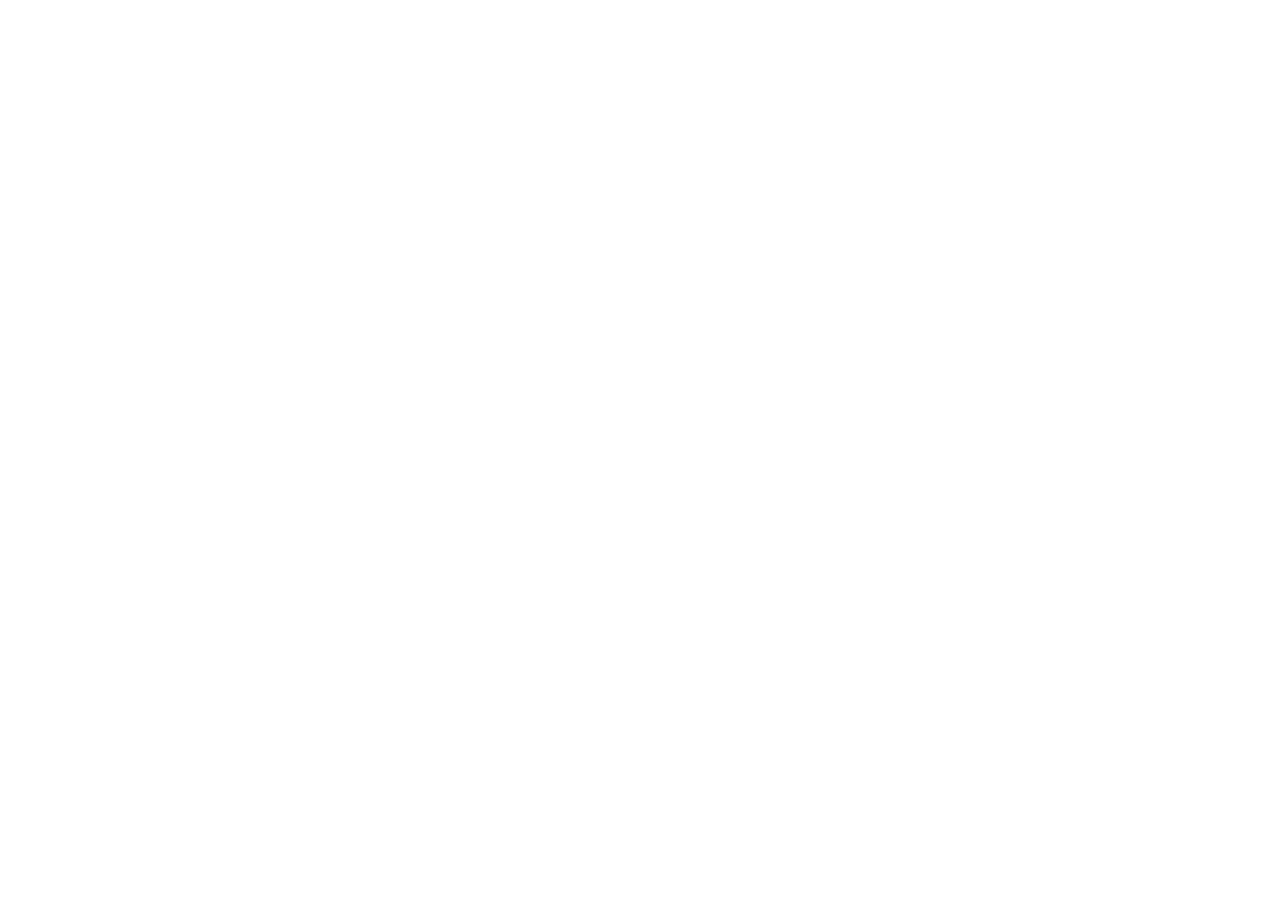
==== commit e6b5adb2: "Fix: Correct asset paths for GitHub Pages subdirectory" ====
--- a/index.html
+++ b/index.html
@@ -10,8 +10,8 @@
     <link rel="preconnect" href="https://fonts.googleapis.com" />
     <link rel="preconnect" href="https://fonts.gstatic.com" crossorigin />
     <link href="https://fonts.googleapis.com/css2?family=Caveat:wght@700&display=swap" rel="stylesheet" />
-    <script type="module" crossorigin src="/assets/index-6xe1Iof-.js"></script>
-    <link rel="stylesheet" crossorigin href="/assets/index-CepMiFIB.css">
+    <script type="module" crossorigin src="/Pedido-de-namoro-/assets/index-6xe1Iof-.js"></script>
+    <link rel="stylesheet" crossorigin href="/Pedido-de-namoro-/assets/index-CepMiFIB.css">
     <script src="/__manus__/debug-collector.js" defer></script>
   </head>
 
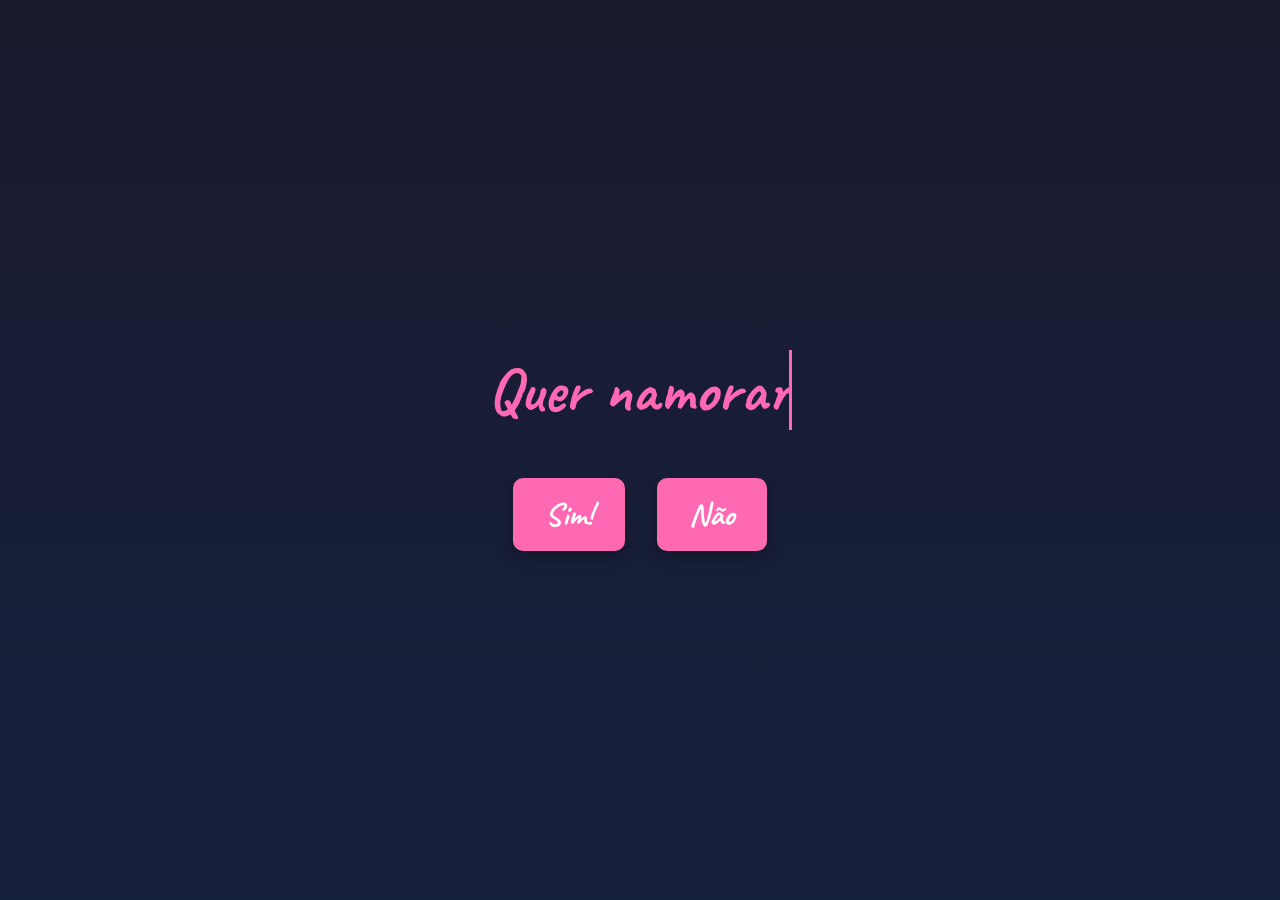
==== commit 5e73f515: "Fix: Complete rewrite with working HTML and image" ====
--- a/index.html
+++ b/index.html
@@ -1,86 +1,391 @@
-<!doctype html>
-<html lang="en">
-
-  <head>
-    <meta charset="UTF-8" />
-    <meta
-      name="viewport"
-      content="width=device-width, initial-scale=1.0, maximum-scale=1" />
+<!DOCTYPE html>
+<html lang="pt-BR">
+<head>
+    <meta charset="UTF-8">
+    <meta name="viewport" content="width=device-width, initial-scale=1.0">
     <title>Proposta de Namoro</title>
-    <link rel="preconnect" href="https://fonts.googleapis.com" />
-    <link rel="preconnect" href="https://fonts.gstatic.com" crossorigin />
-    <link href="https://fonts.googleapis.com/css2?family=Caveat:wght@700&display=swap" rel="stylesheet" />
-    <script type="module" crossorigin src="/Pedido-de-namoro-/assets/index-6xe1Iof-.js"></script>
-    <link rel="stylesheet" crossorigin href="/Pedido-de-namoro-/assets/index-CepMiFIB.css">
-    <script src="/__manus__/debug-collector.js" defer></script>
-  </head>
-
-  <body>
-    <script id="manus-runtime">window.__MANUS_HOST_DEV__ = false;
-(function(){"use strict";var Mr={exports:{}},Kn={};/**
- * @license React
- * react-jsx-runtime.production.js
- *
- * Copyright (c) Meta Platforms, Inc. and affiliates.
- *
- * This source code is licensed under the MIT license found in the
- * LICENSE file in the root directory of this source tree.
- */var $c;function um(){if($c)return Kn;$c=1;var r=Symbol.for("react.transitional.element"),i=Symbol.for("react.fragment");function c(s,d,m){var x=null;if(m!==void 0&&(x=""+m),d.key!==void 0&&(x=""+d.key),"key"in d){m={};for(var R in d)R!=="key"&&(m[R]=d[R])}else m=d;return d=m.ref,{$$typeof:r,type:s,key:x,ref:d!==void 0?d:null,props:m}}return Kn.Fragment=i,Kn.jsx=c,Kn.jsxs=c,Kn}var Fc;function dm(){return Fc||(Fc=1,Mr.exports=um()),Mr.exports}var h=dm(),Ar={exports:{}},Pn={},Rr={exports:{}},Nr={};/**
- * @license React
- * scheduler.production.js
- *
- * Copyright (c) Meta Platforms, Inc. and affiliates.
- *
- * This source code is licensed under the MIT license found in the
- * LICENSE file in the root directory of this source tree.
- */var Ic;function fm(){return Ic||(Ic=1,function(r){function i(A,q){var B=A.length;A.push(q);t:for(;0<B;){var bt=B-1>>>1,p=A[bt];if(0<d(p,q))A[bt]=q,A[B]=p,B=bt;else break t}}function c(A){return A.length===0?null:A[0]}function s(A){if(A.length===0)return null;var q=A[0],B=A.pop();if(B!==q){A[0]=B;t:for(var bt=0,p=A.length,O=p>>>1;bt<O;){var X=2*(bt+1)-1,G=A[X],Z=X+1,st=A[Z];if(0>d(G,B))Z<p&&0>d(st,G)?(A[bt]=st,A[Z]=B,bt=Z):(A[bt]=G,A[X]=B,bt=X);else if(Z<p&&0>d(st,B))A[bt]=st,A[Z]=B,bt=Z;else break t}}return q}function d(A,q){var B=A.sortIndex-q.sortIndex;return B!==0?B:A.id-q.id}if(r.unstable_now=void 0,typeof performance=="object"&&typeof performance.now=="function"){var m=performance;r.unstable_now=function(){return m.now()}}else{var x=Date,R=x.now();r.unstable_now=function(){return x.now()-R}}var C=[],v=[],D=1,j=null,J=3,at=!1,$=!1,nt=!1,ct=!1,ht=typeof setTimeout=="function"?setTimeout:null,St=typeof clearTimeout=="function"?clearTimeout:null,_=typeof setImmediate<"u"?setImmediate:null;function Y(A){for(var q=c(v);q!==null;){if(q.callback===null)s(v);else if(q.startTime<=A)s(v),q.sortIndex=q.expirationTime,i(C,q);else break;q=c(v)}}function H(A){if(nt=!1,Y(A),!$)if(c(C)!==null)$=!0,it||(it=!0,Bt());else{var q=c(v);q!==null&&Mt(H,q.startTime-A)}}var it=!1,rt=-1,V=5,xt=-1;function Be(){return ct?!0:!(r.unstable_now()-xt<V)}function te(){if(ct=!1,it){var A=r.unstable_now();xt=A;var q=!0;try{t:{$=!1,nt&&(nt=!1,St(rt),rt=-1),at=!0;var B=J;try{e:{for(Y(A),j=c(C);j!==null&&!(j.expirationTime>A&&Be());){var bt=j.callback;if(typeof bt=="function"){j.callback=null,J=j.priorityLevel;var p=bt(j.expirationTime<=A);if(A=r.unstable_now(),typeof p=="function"){j.callback=p,Y(A),q=!0;break e}j===c(C)&&s(C),Y(A)}else s(C);j=c(C)}if(j!==null)q=!0;else{var O=c(v);O!==null&&Mt(H,O.startTime-A),q=!1}}break t}finally{j=null,J=B,at=!1}q=void 0}}finally{q?Bt():it=!1}}}var Bt;if(typeof _=="function")Bt=function(){_(te)};else if(typeof MessageChannel<"u"){var me=new MessageChannel,Se=me.port2;me.port1.onmessage=te,Bt=function(){Se.postMessage(null)}}else Bt=function(){ht(te,0)};function Mt(A,q){rt=ht(function(){A(r.unstable_now())},q)}r.unstable_IdlePriority=5,r.unstable_ImmediatePriority=1,r.unstable_LowPriority=4,r.unstable_NormalPriority=3,r.unstable_Profiling=null,r.unstable_UserBlockingPriority=2,r.unstable_cancelCallback=function(A){A.callback=null},r.unstable_forceFrameRate=function(A){0>A||125<A?console.error("forceFrameRate takes a positive int between 0 and 125, forcing frame rates higher than 125 fps is not supported"):V=0<A?Math.floor(1e3/A):5},r.unstable_getCurrentPriorityLevel=function(){return J},r.unstable_next=function(A){switch(J){case 1:case 2:case 3:var q=3;break;default:q=J}var B=J;J=q;try{return A()}finally{J=B}},r.unstable_requestPaint=function(){ct=!0},r.unstable_runWithPriority=function(A,q){switch(A){case 1:case 2:case 3:case 4:case 5:break;default:A=3}var B=J;J=A;try{return q()}finally{J=B}},r.unstable_scheduleCallback=function(A,q,B){var bt=r.unstable_now();switch(typeof B=="object"&&B!==null?(B=B.delay,B=typeof B=="number"&&0<B?bt+B:bt):B=bt,A){case 1:var p=-1;break;case 2:p=250;break;case 5:p=1073741823;break;case 4:p=1e4;break;default:p=5e3}return p=B+p,A={id:D++,callback:q,priorityLevel:A,startTime:B,expirationTime:p,sortIndex:-1},B>bt?(A.sortIndex=B,i(v,A),c(C)===null&&A===c(v)&&(nt?(St(rt),rt=-1):nt=!0,Mt(H,B-bt))):(A.sortIndex=p,i(C,A),$||at||($=!0,it||(it=!0,Bt()))),A},r.unstable_shouldYield=Be,r.unstable_wrapCallback=function(A){var q=J;return function(){var B=J;J=q;try{return A.apply(this,arguments)}finally{J=B}}}}(Nr)),Nr}var tu;function hm(){return tu||(tu=1,Rr.exports=fm()),Rr.exports}var zr={exports:{}},ut={};/**
- * @license React
- * react.production.js
- *
- * Copyright (c) Meta Platforms, Inc. and affiliates.
- *
- * This source code is licensed under the MIT license found in the
- * LICENSE file in the root directory of this source tree.
- */var eu;function mm(){if(eu)return ut;eu=1;var r=Symbol.for("react.transitional.element"),i=Symbol.for("react.portal"),c=Symbol.for("react.fragment"),s=Symbol.for("react.strict_mode"),d=Symbol.for("react.profiler"),m=Symbol.for("react.consumer"),x=Symbol.for("react.context"),R=Symbol.for("react.forward_ref"),C=Symbol.for("react.suspense"),v=Symbol.for("react.memo"),D=Symbol.for("react.lazy"),j=Symbol.iterator;function J(p){return p===null||typeof p!="object"?null:(p=j&&p[j]||p["@@iterator"],typeof p=="function"?p:null)}var at={isMounted:function(){return!1},enqueueForceUpdate:function(){},enqueueReplaceState:function(){},enqueueSetState:function(){}},$=Object.assign,nt={};function ct(p,O,X){this.props=p,this.context=O,this.refs=nt,this.updater=X||at}ct.prototype.isReactComponent={},ct.prototype.setState=function(p,O){if(typeof p!="object"&&typeof p!="function"&&p!=null)throw Error("takes an object of state variables to update or a function which returns an object of state variables.");this.updater.enqueueSetState(this,p,O,"setState")},ct.prototype.forceUpdate=function(p){this.updater.enqueueForceUpdate(this,p,"forceUpdate")};function ht(){}ht.prototype=ct.prototype;function St(p,O,X){this.props=p,this.context=O,this.refs=nt,this.updater=X||at}var _=St.prototype=new ht;_.constructor=St,$(_,ct.prototype),_.isPureReactComponent=!0;var Y=Array.isArray,H={H:null,A:null,T:null,S:null,V:null},it=Object.prototype.hasOwnProperty;function rt(p,O,X,G,Z,st){return X=st.ref,{$$typeof:r,type:p,key:O,ref:X!==void 0?X:null,props:st}}function V(p,O){return rt(p.type,O,void 0,void 0,void 0,p.props)}function xt(p){return typeof p=="object"&&p!==null&&p.$$typeof===r}function Be(p){var O={"=":"=0",":":"=2"};return"$"+p.replace(/[=:]/g,function(X){return O[X]})}var te=/\/+/g;function Bt(p,O){return typeof p=="object"&&p!==null&&p.key!=null?Be(""+p.key):O.toString(36)}function me(){}function Se(p){switch(p.status){case"fulfilled":return p.value;case"rejected":throw p.reason;default:switch(typeof p.status=="string"?p.then(me,me):(p.status="pending",p.then(function(O){p.status==="pending"&&(p.status="fulfilled",p.value=O)},function(O){p.status==="pending"&&(p.status="rejected",p.reason=O)})),p.status){case"fulfilled":return p.value;case"rejected":throw p.reason}}throw p}function Mt(p,O,X,G,Z){var st=typeof p;(st==="undefined"||st==="boolean")&&(p=null);var I=!1;if(p===null)I=!0;else switch(st){case"bigint":case"string":case"number":I=!0;break;case"object":switch(p.$$typeof){case r:case i:I=!0;break;case D:return I=p._init,Mt(I(p._payload),O,X,G,Z)}}if(I)return Z=Z(p),I=G===""?"."+Bt(p,0):G,Y(Z)?(X="",I!=null&&(X=I.replace(te,"$&/")+"/"),Mt(Z,O,X,"",function(Jt){return Jt})):Z!=null&&(xt(Z)&&(Z=V(Z,X+(Z.key==null||p&&p.key===Z.key?"":(""+Z.key).replace(te,"$&/")+"/")+I)),O.push(Z)),1;I=0;var gt=G===""?".":G+":";if(Y(p))for(var Tt=0;Tt<p.length;Tt++)G=p[Tt],st=gt+Bt(G,Tt),I+=Mt(G,O,X,st,Z);else if(Tt=J(p),typeof Tt=="function")for(p=Tt.call(p),Tt=0;!(G=p.next()).done;)G=G.value,st=gt+Bt(G,Tt++),I+=Mt(G,O,X,st,Z);else if(st==="object"){if(typeof p.then=="function")return Mt(Se(p),O,X,G,Z);throw O=String(p),Error("Objects are not valid as a React child (found: "+(O==="[object Object]"?"object with keys {"+Object.keys(p).join(", ")+"}":O)+"). If you meant to render a collection of children, use an array instead.")}return I}function A(p,O,X){if(p==null)return p;var G=[],Z=0;return Mt(p,G,"","",function(st){return O.call(X,st,Z++)}),G}function q(p){if(p._status===-1){var O=p._result;O=O(),O.then(function(X){(p._status===0||p._status===-1)&&(p._status=1,p._result=X)},function(X){(p._status===0||p._status===-1)&&(p._status=2,p._result=X)}),p._status===-1&&(p._status=0,p._result=O)}if(p._status===1)return p._result.default;throw p._result}var B=typeof reportError=="function"?reportError:function(p){if(typeof window=="object"&&typeof window.ErrorEvent=="function"){var O=new window.ErrorEvent("error",{bubbles:!0,cancelable:!0,message:typeof p=="object"&&p!==null&&typeof p.message=="string"?String(p.message):String(p),error:p});if(!window.dispatchEvent(O))return}else if(typeof process=="object"&&typeof process.emit=="function"){process.emit("uncaughtException",p);return}console.error(p)};function bt(){}return ut.Children={map:A,forEach:function(p,O,X){A(p,function(){O.apply(this,arguments)},X)},count:function(p){var O=0;return A(p,function(){O++}),O},toArray:function(p){return A(p,function(O){return O})||[]},only:function(p){if(!xt(p))throw Error("React.Children.only expected to receive a single React element child.");return p}},ut.Component=ct,ut.Fragment=c,ut.Profiler=d,ut.PureComponent=St,ut.StrictMode=s,ut.Suspense=C,ut.__CLIENT_INTERNALS_DO_NOT_USE_OR_WARN_USERS_THEY_CANNOT_UPGRADE=H,ut.__COMPILER_RUNTIME={__proto__:null,c:function(p){return H.H.useMemoCache(p)}},ut.cache=function(p){return function(){return p.apply(null,arguments)}},ut.cloneElement=function(p,O,X){if(p==null)throw Error("The argument must be a React element, but you passed "+p+".");var G=$({},p.props),Z=p.key,st=void 0;if(O!=null)for(I in O.ref!==void 0&&(st=void 0),O.key!==void 0&&(Z=""+O.key),O)!it.call(O,I)||I==="key"||I==="__self"||I==="__source"||I==="ref"&&O.ref===void 0||(G[I]=O[I]);var I=arguments.length-2;if(I===1)G.children=X;else if(1<I){for(var gt=Array(I),Tt=0;Tt<I;Tt++)gt[Tt]=arguments[Tt+2];G.children=gt}return rt(p.type,Z,void 0,void 0,st,G)},ut.createContext=function(p){return p={$$typeof:x,_currentValue:p,_currentValue2:p,_threadCount:0,Provider:null,Consumer:null},p.Provider=p,p.Consumer={$$typeof:m,_context:p},p},ut.createElement=function(p,O,X){var G,Z={},st=null;if(O!=null)for(G in O.key!==void 0&&(st=""+O.key),O)it.call(O,G)&&G!=="key"&&G!=="__self"&&G!=="__source"&&(Z[G]=O[G]);var I=arguments.length-2;if(I===1)Z.children=X;else if(1<I){for(var gt=Array(I),Tt=0;Tt<I;Tt++)gt[Tt]=arguments[Tt+2];Z.children=gt}if(p&&p.defaultProps)for(G in I=p.defaultProps,I)Z[G]===void 0&&(Z[G]=I[G]);return rt(p,st,void 0,void 0,null,Z)},ut.createRef=function(){return{current:null}},ut.forwardRef=function(p){return{$$typeof:R,render:p}},ut.isValidElement=xt,ut.lazy=function(p){return{$$typeof:D,_payload:{_status:-1,_result:p},_init:q}},ut.memo=function(p,O){return{$$typeof:v,type:p,compare:O===void 0?null:O}},ut.startTransition=function(p){var O=H.T,X={};H.T=X;try{var G=p(),Z=H.S;Z!==null&&Z(X,G),typeof G=="object"&&G!==null&&typeof G.then=="function"&&G.then(bt,B)}catch(st){B(st)}finally{H.T=O}},ut.unstable_useCacheRefresh=function(){return H.H.useCacheRefresh()},ut.use=function(p){return H.H.use(p)},ut.useActionState=function(p,O,X){return H.H.useActionState(p,O,X)},ut.useCallback=function(p,O){return H.H.useCallback(p,O)},ut.useContext=function(p){return H.H.useContext(p)},ut.useDebugValue=function(){},ut.useDeferredValue=function(p,O){return H.H.useDeferredValue(p,O)},ut.useEffect=function(p,O,X){var G=H.H;if(typeof X=="function")throw Error("useEffect CRUD overload is not enabled in this build of React.");return G.useEffect(p,O)},ut.useId=function(){return H.H.useId()},ut.useImperativeHandle=function(p,O,X){return H.H.useImperativeHandle(p,O,X)},ut.useInsertionEffect=function(p,O){return H.H.useInsertionEffect(p,O)},ut.useLayoutEffect=function(p,O){return H.H.useLayoutEffect(p,O)},ut.useMemo=function(p,O){return H.H.useMemo(p,O)},ut.useOptimistic=function(p,O){return H.H.useOptimistic(p,O)},ut.useReducer=function(p,O,X){return H.H.useReducer(p,O,X)},ut.useRef=function(p){return H.H.useRef(p)},ut.useState=function(p){return H.H.useState(p)},ut.useSyncExternalStore=function(p,O,X){return H.H.useSyncExternalStore(p,O,X)},ut.useTransition=function(){return H.H.useTransition()},ut.version="19.1.1",ut}var lu;function _r(){return lu||(lu=1,zr.exports=mm()),zr.exports}var kr={exports:{}},he={};/**
- * @license React
- * react-dom.production.js
- *
- * Copyright (c) Meta Platforms, Inc. and affiliates.
- *
- * This source code is licensed under the MIT license found in the
- * LICENSE file in the root directory of this source tree.
- */var au;function gm(){if(au)return he;au=1;var r=_r();function i(C){var v="https://react.dev/errors/"+C;if(1<arguments.length){v+="?args[]="+encodeURIComponent(arguments[1]);for(var D=2;D<arguments.length;D++)v+="&args[]="+encodeURIComponent(arguments[D])}return"Minified React error #"+C+"; visit "+v+" for the full message or use the non-minified dev environment for full errors and additional helpful warnings."}function c(){}var s={d:{f:c,r:function(){throw Error(i(522))},D:c,C:c,L:c,m:c,X:c,S:c,M:c},p:0,findDOMNode:null},d=Symbol.for("react.portal");function m(C,v,D){var j=3<arguments.length&&arguments[3]!==void 0?arguments[3]:null;return{$$typeof:d,key:j==null?null:""+j,children:C,containerInfo:v,implementation:D}}var x=r.__CLIENT_INTERNALS_DO_NOT_USE_OR_WARN_USERS_THEY_CANNOT_UPGRADE;function R(C,v){if(C==="font")return"";if(typeof v=="string")return v==="use-credentials"?v:""}return he.__DOM_INTERNALS_DO_NOT_USE_OR_WARN_USERS_THEY_CANNOT_UPGRADE=s,he.createPortal=function(C,v){var D=2<arguments.length&&arguments[2]!==void 0?arguments[2]:null;if(!v||v.nodeType!==1&&v.nodeType!==9&&v.nodeType!==11)throw Error(i(299));return m(C,v,null,D)},he.flushSync=function(C){var v=x.T,D=s.p;try{if(x.T=null,s.p=2,C)return C()}finally{x.T=v,s.p=D,s.d.f()}},he.preconnect=function(C,v){typeof C=="string"&&(v?(v=v.crossOrigin,v=typeof v=="string"?v==="use-credentials"?v:"":void 0):v=null,s.d.C(C,v))},he.prefetchDNS=function(C){typeof C=="string"&&s.d.D(C)},he.preinit=function(C,v){if(typeof C=="string"&&v&&typeof v.as=="string"){var D=v.as,j=R(D,v.crossOrigin),J=typeof v.integrity=="string"?v.integrity:void 0,at=typeof v.fetchPriority=="string"?v.fetchPriority:void 0;D==="style"?s.d.S(C,typeof v.precedence=="string"?v.precedence:void 0,{crossOrigin:j,integrity:J,fetchPriority:at}):D==="script"&&s.d.X(C,{crossOrigin:j,integrity:J,fetchPriority:at,nonce:typeof v.nonce=="string"?v.nonce:void 0})}},he.preinitModule=function(C,v){if(typeof C=="string")if(typeof v=="object"&&v!==null){if(v.as==null||v.as==="script"){var D=R(v.as,v.crossOrigin);s.d.M(C,{crossOrigin:D,integrity:typeof v.integrity=="string"?v.integrity:void 0,nonce:typeof v.nonce=="string"?v.nonce:void 0})}}else v==null&&s.d.M(C)},he.preload=function(C,v){if(typeof C=="string"&&typeof v=="object"&&v!==null&&typeof v.as=="string"){var D=v.as,j=R(D,v.crossOrigin);s.d.L(C,D,{crossOrigin:j,integrity:typeof v.integrity=="string"?v.integrity:void 0,nonce:typeof v.nonce=="string"?v.nonce:void 0,type:typeof v.type=="string"?v.type:void 0,fetchPriority:typeof v.fetchPriority=="string"?v.fetchPriority:void 0,referrerPolicy:typeof v.referrerPolicy=="string"?v.referrerPolicy:void 0,imageSrcSet:typeof v.imageSrcSet=="string"?v.imageSrcSet:void 0,imageSizes:typeof v.imageSizes=="string"?v.imageSizes:void 0,media:typeof v.media=="string"?v.media:void 0})}},he.preloadModule=function(C,v){if(typeof C=="string")if(v){var D=R(v.as,v.crossOrigin);s.d.m(C,{as:typeof v.as=="string"&&v.as!=="script"?v.as:void 0,crossOrigin:D,integrity:typeof v.integrity=="string"?v.integrity:void 0})}else s.d.m(C)},he.requestFormReset=function(C){s.d.r(C)},he.unstable_batchedUpdates=function(C,v){return C(v)},he.useFormState=function(C,v,D){return x.H.useFormState(C,v,D)},he.useFormStatus=function(){return x.H.useHostTransitionStatus()},he.version="19.1.1",he}var nu;function pm(){if(nu)return kr.exports;nu=1;function r(){if(!(typeof __REACT_DEVTOOLS_GLOBAL_HOOK__>"u"||typeof __REACT_DEVTOOLS_GLOBAL_HOOK__.checkDCE!="function"))try{__REACT_DEVTOOLS_GLOBAL_HOOK__.checkDCE(r)}catch(i){console.error(i)}}return r(),kr.exports=gm(),kr.exports}/**
- * @license React
- * react-dom-client.production.js
- *
- * Copyright (c) Meta Platforms, Inc. and affiliates.
- *
- * This source code is licensed under the MIT license found in the
- * LICENSE file in the root directory of this source tree.
- */var ou;function ym(){if(ou)return Pn;ou=1;var r=hm(),i=_r(),c=pm();function s(t){var e="https://react.dev/errors/"+t;if(1<arguments.length){e+="?args[]="+encodeURIComponent(arguments[1]);for(var l=2;l<arguments.length;l++)e+="&args[]="+encodeURIComponent(arguments[l])}return"Minified React error #"+t+"; visit "+e+" for the full message or use the non-minified dev environment for full errors and additional helpful warnings."}function d(t){return!(!t||t.nodeType!==1&&t.nodeType!==9&&t.nodeType!==11)}function m(t){var e=t,l=t;if(t.alternate)for(;e.return;)e=e.return;else{t=e;do e=t,(e.flags&4098)!==0&&(l=e.return),t=e.return;while(t)}return e.tag===3?l:null}function x(t){if(t.tag===13){var e=t.memoizedState;if(e===null&&(t=t.alternate,t!==null&&(e=t.memoizedState)),e!==null)return e.dehydrated}return null}function R(t){if(m(t)!==t)throw Error(s(188))}function C(t){var e=t.alternate;if(!e){if(e=m(t),e===null)throw Error(s(188));return e!==t?null:t}for(var l=t,a=e;;){var n=l.return;if(n===null)break;var o=n.alternate;if(o===null){if(a=n.return,a!==null){l=a;continue}break}if(n.child===o.child){for(o=n.child;o;){if(o===l)return R(n),t;if(o===a)return R(n),e;o=o.sibling}throw Error(s(188))}if(l.return!==a.return)l=n,a=o;else{for(var u=!1,f=n.child;f;){if(f===l){u=!0,l=n,a=o;break}if(f===a){u=!0,a=n,l=o;break}f=f.sibling}if(!u){for(f=o.child;f;){if(f===l){u=!0,l=o,a=n;break}if(f===a){u=!0,a=o,l=n;break}f=f.sibling}if(!u)throw Error(s(189))}}if(l.alternate!==a)throw Error(s(190))}if(l.tag!==3)throw Error(s(188));return l.stateNode.current===l?t:e}function v(t){var e=t.tag;if(e===5||e===26||e===27||e===6)return t;for(t=t.child;t!==null;){if(e=v(t),e!==null)return e;t=t.sibling}return null}var D=Object.assign,j=Symbol.for("react.element"),J=Symbol.for("react.transitional.element"),at=Symbol.for("react.portal"),$=Symbol.for("react.fragment"),nt=Symbol.for("react.strict_mode"),ct=Symbol.for("react.profiler"),ht=Symbol.for("react.provider"),St=Symbol.for("react.consumer"),_=Symbol.for("react.context"),Y=Symbol.for("react.forward_ref"),H=Symbol.for("react.suspense"),it=Symbol.for("react.suspense_list"),rt=Symbol.for("react.memo"),V=Symbol.for("react.lazy"),xt=Symbol.for("react.activity"),Be=Symbol.for("react.memo_cache_sentinel"),te=Symbol.iterator;function Bt(t){return t===null||typeof t!="object"?null:(t=te&&t[te]||t["@@iterator"],typeof t=="function"?t:null)}var me=Symbol.for("react.client.reference");function Se(t){if(t==null)return null;if(typeof t=="function")return t.$$typeof===me?null:t.displayName||t.name||null;if(typeof t=="string")return t;switch(t){case $:return"Fragment";case ct:return"Profiler";case nt:return"StrictMode";case H:return"Suspense";case it:return"SuspenseList";case xt:return"Activity"}if(typeof t=="object")switch(t.$$typeof){case at:return"Portal";case _:return(t.displayName||"Context")+".Provider";case St:return(t._context.displayName||"Context")+".Consumer";case Y:var e=t.render;return t=t.displayName,t||(t=e.displayName||e.name||"",t=t!==""?"ForwardRef("+t+")":"ForwardRef"),t;case rt:return e=t.displayName||null,e!==null?e:Se(t.type)||"Memo";case V:e=t._payload,t=t._init;try{return Se(t(e))}catch{}}return null}var Mt=Array.isArray,A=i.__CLIENT_INTERNALS_DO_NOT_USE_OR_WARN_USERS_THEY_CANNOT_UPGRADE,q=c.__DOM_INTERNALS_DO_NOT_USE_OR_WARN_USERS_THEY_CANNOT_UPGRADE,B={pending:!1,data:null,method:null,action:null},bt=[],p=-1;function O(t){return{current:t}}function X(t){0>p||(t.current=bt[p],bt[p]=null,p--)}function G(t,e){p++,bt[p]=t.current,t.current=e}var Z=O(null),st=O(null),I=O(null),gt=O(null);function Tt(t,e){switch(G(I,e),G(st,t),G(Z,null),e.nodeType){case 9:case 11:t=(t=e.documentElement)&&(t=t.namespaceURI)?Hh(t):0;break;default:if(t=e.tagName,e=e.namespaceURI)e=Hh(e),t=Uh(e,t);else switch(t){case"svg":t=1;break;case"math":t=2;break;default:t=0}}X(Z),G(Z,t)}function Jt(){X(Z),X(st),X(I)}function Ke(t){t.memoizedState!==null&&G(gt,t);var e=Z.current,l=Uh(e,t.type);e!==l&&(G(st,t),G(Z,l))}function Ce(t){st.current===t&&(X(Z),X(st)),gt.current===t&&(X(gt),Wo._currentValue=B)}var Pe=Object.prototype.hasOwnProperty,yl=r.unstable_scheduleCallback,sn=r.unstable_cancelCallback,Ca=r.unstable_shouldYield,ri=r.unstable_requestPaint,ge=r.unstable_now,si=r.unstable_getCurrentPriorityLevel,Ul=r.unstable_ImmediatePriority,Fn=r.unstable_UserBlockingPriority,nl=r.unstable_NormalPriority,ci=r.unstable_LowPriority,Gl=r.unstable_IdlePriority,ui=r.log,Ea=r.unstable_setDisableYieldValue,ql=null,Wt=null;function Je(t){if(typeof ui=="function"&&Ea(t),Wt&&typeof Wt.setStrictMode=="function")try{Wt.setStrictMode(ql,t)}catch{}}var $t=Math.clz32?Math.clz32:fi,di=Math.log,Ta=Math.LN2;function fi(t){return t>>>=0,t===0?32:31-(di(t)/Ta|0)|0}var L=256,cn=4194304;function vl(t){var e=t&42;if(e!==0)return e;switch(t&-t){case 1:return 1;case 2:return 2;case 4:return 4;case 8:return 8;case 16:return 16;case 32:return 32;case 64:return 64;case 128:return 128;case 256:case 512:case 1024:case 2048:case 4096:case 8192:case 16384:case 32768:case 65536:case 131072:case 262144:case 524288:case 1048576:case 2097152:return t&4194048;case 4194304:case 8388608:case 16777216:case 33554432:return t&62914560;case 67108864:return 67108864;case 134217728:return 134217728;case 268435456:return 268435456;case 536870912:return 536870912;case 1073741824:return 0;default:return t}}function un(t,e,l){var a=t.pendingLanes;if(a===0)return 0;var n=0,o=t.suspendedLanes,u=t.pingedLanes;t=t.warmLanes;var f=a&134217727;return f!==0?(a=f&~o,a!==0?n=vl(a):(u&=f,u!==0?n=vl(u):l||(l=f&~t,l!==0&&(n=vl(l))))):(f=a&~o,f!==0?n=vl(f):u!==0?n=vl(u):l||(l=a&~t,l!==0&&(n=vl(l)))),n===0?0:e!==0&&e!==n&&(e&o)===0&&(o=n&-n,l=e&-e,o>=l||o===32&&(l&4194048)!==0)?e:n}function Dt(t,e){return(t.pendingLanes&~(t.suspendedLanes&~t.pingedLanes)&e)===0}function In(t,e){switch(t){case 1:case 2:case 4:case 8:case 64:return e+250;case 16:case 32:case 128:case 256:case 512:case 1024:case 2048:case 4096:case 8192:case 16384:case 32768:case 65536:case 131072:case 262144:case 524288:case 1048576:case 2097152:return e+5e3;case 4194304:case 8388608:case 16777216:case 33554432:return-1;case 67108864:case 134217728:case 268435456:case 536870912:case 1073741824:return-1;default:return-1}}function to(){var t=L;return L<<=1,(L&4194048)===0&&(L=256),t}function hi(){var t=cn;return cn<<=1,(cn&62914560)===0&&(cn=4194304),t}function eo(t){for(var e=[],l=0;31>l;l++)e.push(t);return e}function Da(t,e){t.pendingLanes|=e,e!==268435456&&(t.suspendedLanes=0,t.pingedLanes=0,t.warmLanes=0)}function Ir(t,e,l,a,n,o){var u=t.pendingLanes;t.pendingLanes=l,t.suspendedLanes=0,t.pingedLanes=0,t.warmLanes=0,t.expiredLanes&=l,t.entangledLanes&=l,t.errorRecoveryDisabledLanes&=l,t.shellSuspendCounter=0;var f=t.entanglements,g=t.expirationTimes,S=t.hiddenUpdates;for(l=u&~l;0<l;){var N=31-$t(l),k=1<<N;f[N]=0,g[N]=-1;var E=S[N];if(E!==null)for(S[N]=null,N=0;N<E.length;N++){var T=E[N];T!==null&&(T.lane&=-536870913)}l&=~k}a!==0&&mi(t,a,0),o!==0&&n===0&&t.tag!==0&&(t.suspendedLanes|=o&~(u&~e))}function mi(t,e,l){t.pendingLanes|=e,t.suspendedLanes&=~e;var a=31-$t(e);t.entangledLanes|=e,t.entanglements[a]=t.entanglements[a]|1073741824|l&4194090}function gi(t,e){var l=t.entangledLanes|=e;for(t=t.entanglements;l;){var a=31-$t(l),n=1<<a;n&e|t[a]&e&&(t[a]|=e),l&=~n}}function lo(t){switch(t){case 2:t=1;break;case 8:t=4;break;case 32:t=16;break;case 256:case 512:case 1024:case 2048:case 4096:case 8192:case 16384:case 32768:case 65536:case 131072:case 262144:case 524288:case 1048576:case 2097152:case 4194304:case 8388608:case 16777216:case 33554432:t=128;break;case 268435456:t=134217728;break;default:t=0}return t}function ao(t){return t&=-t,2<t?8<t?(t&134217727)!==0?32:268435456:8:2}function pi(){var t=q.p;return t!==0?t:(t=window.event,t===void 0?32:nm(t.type))}function ts(t,e){var l=q.p;try{return q.p=t,e()}finally{q.p=l}}var ol=Math.random().toString(36).slice(2),ee="__reactFiber$"+ol,pe="__reactProps$"+ol,Yl="__reactContainer$"+ol,no="__reactEvents$"+ol,es="__reactListeners$"+ol,ls="__reactHandles$"+ol,yi="__reactResources$"+ol,Ma="__reactMarker$"+ol;function oo(t){delete t[ee],delete t[pe],delete t[no],delete t[es],delete t[ls]}function Vl(t){var e=t[ee];if(e)return e;for(var l=t.parentNode;l;){if(e=l[Yl]||l[ee]){if(l=e.alternate,e.child!==null||l!==null&&l.child!==null)for(t=Vh(t);t!==null;){if(l=t[ee])return l;t=Vh(t)}return e}t=l,l=t.parentNode}return null}function Xl(t){if(t=t[ee]||t[Yl]){var e=t.tag;if(e===5||e===6||e===13||e===26||e===27||e===3)return t}return null}function Aa(t){var e=t.tag;if(e===5||e===26||e===27||e===6)return t.stateNode;throw Error(s(33))}function Zl(t){var e=t[yi];return e||(e=t[yi]={hoistableStyles:new Map,hoistableScripts:new Map}),e}function Vt(t){t[Ma]=!0}var vi=new Set,bi={};function bl(t,e){We(t,e),We(t+"Capture",e)}function We(t,e){for(bi[t]=e,t=0;t<e.length;t++)vi.add(e[t])}var as=RegExp("^[:A-Z_a-z\\u00C0-\\u00D6\\u00D8-\\u00F6\\u00F8-\\u02FF\\u0370-\\u037D\\u037F-\\u1FFF\\u200C-\\u200D\\u2070-\\u218F\\u2C00-\\u2FEF\\u3001-\\uD7FF\\uF900-\\uFDCF\\uFDF0-\\uFFFD][:A-Z_a-z\\u00C0-\\u00D6\\u00D8-\\u00F6\\u00F8-\\u02FF\\u0370-\\u037D\\u037F-\\u1FFF\\u200C-\\u200D\\u2070-\\u218F\\u2C00-\\u2FEF\\u3001-\\uD7FF\\uF900-\\uFDCF\\uFDF0-\\uFFFD\\-.0-9\\u00B7\\u0300-\\u036F\\u203F-\\u2040]*$"),xi={},wi={};function Ra(t){return Pe.call(wi,t)?!0:Pe.call(xi,t)?!1:as.test(t)?wi[t]=!0:(xi[t]=!0,!1)}function M(t,e,l){if(Ra(e))if(l===null)t.removeAttribute(e);else{switch(typeof l){case"undefined":case"function":case"symbol":t.removeAttribute(e);return;case"boolean":var a=e.toLowerCase().slice(0,5);if(a!=="data-"&&a!=="aria-"){t.removeAttribute(e);return}}t.setAttribute(e,""+l)}}function tt(t,e,l){if(l===null)t.removeAttribute(e);else{switch(typeof l){case"undefined":case"function":case"symbol":case"boolean":t.removeAttribute(e);return}t.setAttribute(e,""+l)}}function Ot(t,e,l,a){if(a===null)t.removeAttribute(l);else{switch(typeof a){case"undefined":case"function":case"symbol":case"boolean":t.removeAttribute(l);return}t.setAttributeNS(e,l,""+a)}}var le,Ee;function ae(t){if(le===void 0)try{throw Error()}catch(l){var e=l.stack.trim().match(/\n( *(at )?)/);le=e&&e[1]||"",Ee=-1<l.stack.indexOf(`
-    at`)?" (<anonymous>)":-1<l.stack.indexOf("@")?"@unknown:0:0":""}return`
-`+le+t+Ee}var Le=!1;function He(t,e){if(!t||Le)return"";Le=!0;var l=Error.prepareStackTrace;Error.prepareStackTrace=void 0;try{var a={DetermineComponentFrameRoot:function(){try{if(e){var k=function(){throw Error()};if(Object.defineProperty(k.prototype,"props",{set:function(){throw Error()}}),typeof Reflect=="object"&&Reflect.construct){try{Reflect.construct(k,[])}catch(T){var E=T}Reflect.construct(t,[],k)}else{try{k.call()}catch(T){E=T}t.call(k.prototype)}}else{try{throw Error()}catch(T){E=T}(k=t())&&typeof k.catch=="function"&&k.catch(function(){})}}catch(T){if(T&&E&&typeof T.stack=="string")return[T.stack,E.stack]}return[null,null]}};a.DetermineComponentFrameRoot.displayName="DetermineComponentFrameRoot";var n=Object.getOwnPropertyDescriptor(a.DetermineComponentFrameRoot,"name");n&&n.configurable&&Object.defineProperty(a.DetermineComponentFrameRoot,"name",{value:"DetermineComponentFrameRoot"});var o=a.DetermineComponentFrameRoot(),u=o[0],f=o[1];if(u&&f){var g=u.split(`
-`),S=f.split(`
-`);for(n=a=0;a<g.length&&!g[a].includes("DetermineComponentFrameRoot");)a++;for(;n<S.length&&!S[n].includes("DetermineComponentFrameRoot");)n++;if(a===g.length||n===S.length)for(a=g.length-1,n=S.length-1;1<=a&&0<=n&&g[a]!==S[n];)n--;for(;1<=a&&0<=n;a--,n--)if(g[a]!==S[n]){if(a!==1||n!==1)do if(a--,n--,0>n||g[a]!==S[n]){var N=`
-`+g[a].replace(" at new "," at ");return t.displayName&&N.includes("<anonymous>")&&(N=N.replace("<anonymous>",t.displayName)),N}while(1<=a&&0<=n);break}}}finally{Le=!1,Error.prepareStackTrace=l}return(l=t?t.displayName||t.name:"")?ae(l):""}function Ql(t){switch(t.tag){case 26:case 27:case 5:return ae(t.type);case 16:return ae("Lazy");case 13:return ae("Suspense");case 19:return ae("SuspenseList");case 0:case 15:return He(t.type,!1);case 11:return He(t.type.render,!1);case 1:return He(t.type,!0);case 31:return ae("Activity");default:return""}}function xl(t){try{var e="";do e+=Ql(t),t=t.return;while(t);return e}catch(l){return`
-Error generating stack: `+l.message+`
-`+l.stack}}function Xt(t){switch(typeof t){case"bigint":case"boolean":case"number":case"string":case"undefined":return t;case"object":return t;default:return""}}function il(t){var e=t.type;return(t=t.nodeName)&&t.toLowerCase()==="input"&&(e==="checkbox"||e==="radio")}function ve(t){var e=il(t)?"checked":"value",l=Object.getOwnPropertyDescriptor(t.constructor.prototype,e),a=""+t[e];if(!t.hasOwnProperty(e)&&typeof l<"u"&&typeof l.get=="function"&&typeof l.set=="function"){var n=l.get,o=l.set;return Object.defineProperty(t,e,{configurable:!0,get:function(){return n.call(this)},set:function(u){a=""+u,o.call(this,u)}}),Object.defineProperty(t,e,{enumerable:l.enumerable}),{getValue:function(){return a},setValue:function(u){a=""+u},stopTracking:function(){t._valueTracker=null,delete t[e]}}}}function re(t){t._valueTracker||(t._valueTracker=ve(t))}function rl(t){if(!t)return!1;var e=t._valueTracker;if(!e)return!0;var l=e.getValue(),a="";return t&&(a=il(t)?t.checked?"true":"false":t.value),t=a,t!==l?(e.setValue(t),!0):!1}function wl(t){if(t=t||(typeof document<"u"?document:void 0),typeof t>"u")return null;try{return t.activeElement||t.body}catch{return t.body}}var dn=/[\n"\\]/g;function se(t){return t.replace(dn,function(e){return"\\"+e.charCodeAt(0).toString(16)+" "})}function Kl(t,e,l,a,n,o,u,f){t.name="",u!=null&&typeof u!="function"&&typeof u!="symbol"&&typeof u!="boolean"?t.type=u:t.removeAttribute("type"),e!=null?u==="number"?(e===0&&t.value===""||t.value!=e)&&(t.value=""+Xt(e)):t.value!==""+Xt(e)&&(t.value=""+Xt(e)):u!=="submit"&&u!=="reset"||t.removeAttribute("value"),e!=null?Pl(t,u,Xt(e)):l!=null?Pl(t,u,Xt(l)):a!=null&&t.removeAttribute("value"),n==null&&o!=null&&(t.defaultChecked=!!o),n!=null&&(t.checked=n&&typeof n!="function"&&typeof n!="symbol"),f!=null&&typeof f!="function"&&typeof f!="symbol"&&typeof f!="boolean"?t.name=""+Xt(f):t.removeAttribute("name")}function Na(t,e,l,a,n,o,u,f){if(o!=null&&typeof o!="function"&&typeof o!="symbol"&&typeof o!="boolean"&&(t.type=o),e!=null||l!=null){if(!(o!=="submit"&&o!=="reset"||e!=null))return;l=l!=null?""+Xt(l):"",e=e!=null?""+Xt(e):l,f||e===t.value||(t.value=e),t.defaultValue=e}a=a??n,a=typeof a!="function"&&typeof a!="symbol"&&!!a,t.checked=f?t.checked:!!a,t.defaultChecked=!!a,u!=null&&typeof u!="function"&&typeof u!="symbol"&&typeof u!="boolean"&&(t.name=u)}function Pl(t,e,l){e==="number"&&wl(t.ownerDocument)===t||t.defaultValue===""+l||(t.defaultValue=""+l)}function $e(t,e,l,a){if(t=t.options,e){e={};for(var n=0;n<l.length;n++)e["$"+l[n]]=!0;for(l=0;l<t.length;l++)n=e.hasOwnProperty("$"+t[l].value),t[l].selected!==n&&(t[l].selected=n),n&&a&&(t[l].defaultSelected=!0)}else{for(l=""+Xt(l),e=null,n=0;n<t.length;n++){if(t[n].value===l){t[n].selected=!0,a&&(t[n].defaultSelected=!0);return}e!==null||t[n].disabled||(e=t[n])}e!==null&&(e.selected=!0)}}function za(t,e,l){if(e!=null&&(e=""+Xt(e),e!==t.value&&(t.value=e),l==null)){t.defaultValue!==e&&(t.defaultValue=e);return}t.defaultValue=l!=null?""+Xt(l):""}function _a(t,e,l,a){if(e==null){if(a!=null){if(l!=null)throw Error(s(92));if(Mt(a)){if(1<a.length)throw Error(s(93));a=a[0]}l=a}l==null&&(l=""),e=l}l=Xt(e),t.defaultValue=l,a=t.textContent,a===l&&a!==""&&a!==null&&(t.value=a)}function Fe(t,e){if(e){var l=t.firstChild;if(l&&l===t.lastChild&&l.nodeType===3){l.nodeValue=e;return}}t.textContent=e}var fn=new Set("animationIterationCount aspectRatio borderImageOutset borderImageSlice borderImageWidth boxFlex boxFlexGroup boxOrdinalGroup columnCount columns flex flexGrow flexPositive flexShrink flexNegative flexOrder gridArea gridRow gridRowEnd gridRowSpan gridRowStart gridColumn gridColumnEnd gridColumnSpan gridColumnStart fontWeight lineClamp lineHeight opacity order orphans scale tabSize widows zIndex zoom fillOpacity floodOpacity stopOpacity strokeDasharray strokeDashoffset strokeMiterlimit strokeOpacity strokeWidth MozAnimationIterationCount MozBoxFlex MozBoxFlexGroup MozLineClamp msAnimationIterationCount msFlex msZoom msFlexGrow msFlexNegative msFlexOrder msFlexPositive msFlexShrink msGridColumn msGridColumnSpan msGridRow msGridRowSpan WebkitAnimationIterationCount WebkitBoxFlex WebKitBoxFlexGroup WebkitBoxOrdinalGroup WebkitColumnCount WebkitColumns WebkitFlex WebkitFlexGrow WebkitFlexPositive WebkitFlexShrink WebkitLineClamp".split(" "));function ka(t,e,l){var a=e.indexOf("--")===0;l==null||typeof l=="boolean"||l===""?a?t.setProperty(e,""):e==="float"?t.cssFloat="":t[e]="":a?t.setProperty(e,l):typeof l!="number"||l===0||fn.has(e)?e==="float"?t.cssFloat=l:t[e]=(""+l).trim():t[e]=l+"px"}function Oa(t,e,l){if(e!=null&&typeof e!="object")throw Error(s(62));if(t=t.style,l!=null){for(var a in l)!l.hasOwnProperty(a)||e!=null&&e.hasOwnProperty(a)||(a.indexOf("--")===0?t.setProperty(a,""):a==="float"?t.cssFloat="":t[a]="");for(var n in e)a=e[n],e.hasOwnProperty(n)&&l[n]!==a&&ka(t,n,a)}else for(var o in e)e.hasOwnProperty(o)&&ka(t,o,e[o])}function ja(t){if(t.indexOf("-")===-1)return!1;switch(t){case"annotation-xml":case"color-profile":case"font-face":case"font-face-src":case"font-face-uri":case"font-face-format":case"font-face-name":case"missing-glyph":return!1;default:return!0}}var Si=new Map([["acceptCharset","accept-charset"],["htmlFor","for"],["httpEquiv","http-equiv"],["crossOrigin","crossorigin"],["accentHeight","accent-height"],["alignmentBaseline","alignment-baseline"],["arabicForm","arabic-form"],["baselineShift","baseline-shift"],["capHeight","cap-height"],["clipPath","clip-path"],["clipRule","clip-rule"],["colorInterpolation","color-interpolation"],["colorInterpolationFilters","color-interpolation-filters"],["colorProfile","color-profile"],["colorRendering","color-rendering"],["dominantBaseline","dominant-baseline"],["enableBackground","enable-background"],["fillOpacity","fill-opacity"],["fillRule","fill-rule"],["floodColor","flood-color"],["floodOpacity","flood-opacity"],["fontFamily","font-family"],["fontSize","font-size"],["fontSizeAdjust","font-size-adjust"],["fontStretch","font-stretch"],["fontStyle","font-style"],["fontVariant","font-variant"],["fontWeight","font-weight"],["glyphName","glyph-name"],["glyphOrientationHorizontal","glyph-orientation-horizontal"],["glyphOrientationVertical","glyph-orientation-vertical"],["horizAdvX","horiz-adv-x"],["horizOriginX","horiz-origin-x"],["imageRendering","image-rendering"],["letterSpacing","letter-spacing"],["lightingColor","lighting-color"],["markerEnd","marker-end"],["markerMid","marker-mid"],["markerStart","marker-start"],["overlinePosition","overline-position"],["overlineThickness","overline-thickness"],["paintOrder","paint-order"],["panose-1","panose-1"],["pointerEvents","pointer-events"],["renderingIntent","rendering-intent"],["shapeRendering","shape-rendering"],["stopColor","stop-color"],["stopOpacity","stop-opacity"],["strikethroughPosition","strikethrough-position"],["strikethroughThickness","strikethrough-thickness"],["strokeDasharray","stroke-dasharray"],["strokeDashoffset","stroke-dashoffset"],["strokeLinecap","stroke-linecap"],["strokeLinejoin","stroke-linejoin"],["strokeMiterlimit","stroke-miterlimit"],["strokeOpacity","stroke-opacity"],["strokeWidth","stroke-width"],["textAnchor","text-anchor"],["textDecoration","text-decoration"],["textRendering","text-rendering"],["transformOrigin","transform-origin"],["underlinePosition","underline-position"],["underlineThickness","underline-thickness"],["unicodeBidi","unicode-bidi"],["unicodeRange","unicode-range"],["unitsPerEm","units-per-em"],["vAlphabetic","v-alphabetic"],["vHanging","v-hanging"],["vIdeographic","v-ideographic"],["vMathematical","v-mathematical"],["vectorEffect","vector-effect"],["vertAdvY","vert-adv-y"],["vertOriginX","vert-origin-x"],["vertOriginY","vert-origin-y"],["wordSpacing","word-spacing"],["writingMode","writing-mode"],["xmlnsXlink","xmlns:xlink"],["xHeight","x-height"]]),Ci=/^[\u0000-\u001F ]*j[\r\n\t]*a[\r\n\t]*v[\r\n\t]*a[\r\n\t]*s[\r\n\t]*c[\r\n\t]*r[\r\n\t]*i[\r\n\t]*p[\r\n\t]*t[\r\n\t]*:/i;function Ba(t){return Ci.test(""+t)?"javascript:throw new Error('React has blocked a javascript: URL as a security precaution.')":t}var hn=null;function mn(t){return t=t.target||t.srcElement||window,t.correspondingUseElement&&(t=t.correspondingUseElement),t.nodeType===3?t.parentNode:t}var Sl=null,Cl=null;function io(t){var e=Xl(t);if(e&&(t=e.stateNode)){var l=t[pe]||null;t:switch(t=e.stateNode,e.type){case"input":if(Kl(t,l.value,l.defaultValue,l.defaultValue,l.checked,l.defaultChecked,l.type,l.name),e=l.name,l.type==="radio"&&e!=null){for(l=t;l.parentNode;)l=l.parentNode;for(l=l.querySelectorAll('input[name="'+se(""+e)+'"][type="radio"]'),e=0;e<l.length;e++){var a=l[e];if(a!==t&&a.form===t.form){var n=a[pe]||null;if(!n)throw Error(s(90));Kl(a,n.value,n.defaultValue,n.defaultValue,n.checked,n.defaultChecked,n.type,n.name)}}for(e=0;e<l.length;e++)a=l[e],a.form===t.form&&rl(a)}break t;case"textarea":za(t,l.value,l.defaultValue);break t;case"select":e=l.value,e!=null&&$e(t,!!l.multiple,e,!1)}}}var gn=!1;function ro(t,e,l){if(gn)return t(e,l);gn=!0;try{var a=t(e);return a}finally{if(gn=!1,(Sl!==null||Cl!==null)&&(ir(),Sl&&(e=Sl,t=Cl,Cl=Sl=null,io(e),t)))for(e=0;e<t.length;e++)io(t[e])}}function Jl(t,e){var l=t.stateNode;if(l===null)return null;var a=l[pe]||null;if(a===null)return null;l=a[e];t:switch(e){case"onClick":case"onClickCapture":case"onDoubleClick":case"onDoubleClickCapture":case"onMouseDown":case"onMouseDownCapture":case"onMouseMove":case"onMouseMoveCapture":case"onMouseUp":case"onMouseUpCapture":case"onMouseEnter":(a=!a.disabled)||(t=t.type,a=!(t==="button"||t==="input"||t==="select"||t==="textarea")),t=!a;break t;default:t=!1}if(t)return null;if(l&&typeof l!="function")throw Error(s(231,e,typeof l));return l}var Ue=!(typeof window>"u"||typeof window.document>"u"||typeof window.document.createElement>"u"),pn=!1;if(Ue)try{var Wl={};Object.defineProperty(Wl,"passive",{get:function(){pn=!0}}),window.addEventListener("test",Wl,Wl),window.removeEventListener("test",Wl,Wl)}catch{pn=!1}var Ie=null,yn=null,La=null;function so(){if(La)return La;var t,e=yn,l=e.length,a,n="value"in Ie?Ie.value:Ie.textContent,o=n.length;for(t=0;t<l&&e[t]===n[t];t++);var u=l-t;for(a=1;a<=u&&e[l-a]===n[o-a];a++);return La=n.slice(t,1<a?1-a:void 0)}function Ha(t){var e=t.keyCode;return"charCode"in t?(t=t.charCode,t===0&&e===13&&(t=13)):t=e,t===10&&(t=13),32<=t||t===13?t:0}function Ua(){return!0}function co(){return!1}function ce(t){function e(l,a,n,o,u){this._reactName=l,this._targetInst=n,this.type=a,this.nativeEvent=o,this.target=u,this.currentTarget=null;for(var f in t)t.hasOwnProperty(f)&&(l=t[f],this[f]=l?l(o):o[f]);return this.isDefaultPrevented=(o.defaultPrevented!=null?o.defaultPrevented:o.returnValue===!1)?Ua:co,this.isPropagationStopped=co,this}return D(e.prototype,{preventDefault:function(){this.defaultPrevented=!0;var l=this.nativeEvent;l&&(l.preventDefault?l.preventDefault():typeof l.returnValue!="unknown"&&(l.returnValue=!1),this.isDefaultPrevented=Ua)},stopPropagation:function(){var l=this.nativeEvent;l&&(l.stopPropagation?l.stopPropagation():typeof l.cancelBubble!="unknown"&&(l.cancelBubble=!0),this.isPropagationStopped=Ua)},persist:function(){},isPersistent:Ua}),e}var sl={eventPhase:0,bubbles:0,cancelable:0,timeStamp:function(t){return t.timeStamp||Date.now()},defaultPrevented:0,isTrusted:0},Ga=ce(sl),$l=D({},sl,{view:0,detail:0}),Ei=ce($l),Ti,uo,fo,Di=D({},$l,{screenX:0,screenY:0,clientX:0,clientY:0,pageX:0,pageY:0,ctrlKey:0,shiftKey:0,altKey:0,metaKey:0,getModifierState:os,button:0,buttons:0,relatedTarget:function(t){return t.relatedTarget===void 0?t.fromElement===t.srcElement?t.toElement:t.fromElement:t.relatedTarget},movementX:function(t){return"movementX"in t?t.movementX:(t!==fo&&(fo&&t.type==="mousemove"?(Ti=t.screenX-fo.screenX,uo=t.screenY-fo.screenY):uo=Ti=0,fo=t),Ti)},movementY:function(t){return"movementY"in t?t.movementY:uo}}),Vu=ce(Di),D0=D({},Di,{dataTransfer:0}),M0=ce(D0),A0=D({},$l,{relatedTarget:0}),ns=ce(A0),R0=D({},sl,{animationName:0,elapsedTime:0,pseudoElement:0}),N0=ce(R0),z0=D({},sl,{clipboardData:function(t){return"clipboardData"in t?t.clipboardData:window.clipboardData}}),_0=ce(z0),k0=D({},sl,{data:0}),Xu=ce(k0),O0={Esc:"Escape",Spacebar:" ",Left:"ArrowLeft",Up:"ArrowUp",Right:"ArrowRight",Down:"ArrowDown",Del:"Delete",Win:"OS",Menu:"ContextMenu",Apps:"ContextMenu",Scroll:"ScrollLock",MozPrintableKey:"Unidentified"},j0={8:"Backspace",9:"Tab",12:"Clear",13:"Enter",16:"Shift",17:"Control",18:"Alt",19:"Pause",20:"CapsLock",27:"Escape",32:" ",33:"PageUp",34:"PageDown",35:"End",36:"Home",37:"ArrowLeft",38:"ArrowUp",39:"ArrowRight",40:"ArrowDown",45:"Insert",46:"Delete",112:"F1",113:"F2",114:"F3",115:"F4",116:"F5",117:"F6",118:"F7",119:"F8",120:"F9",121:"F10",122:"F11",123:"F12",144:"NumLock",145:"ScrollLock",224:"Meta"},B0={Alt:"altKey",Control:"ctrlKey",Meta:"metaKey",Shift:"shiftKey"};function L0(t){var e=this.nativeEvent;return e.getModifierState?e.getModifierState(t):(t=B0[t])?!!e[t]:!1}function os(){return L0}var H0=D({},$l,{key:function(t){if(t.key){var e=O0[t.key]||t.key;if(e!=="Unidentified")return e}return t.type==="keypress"?(t=Ha(t),t===13?"Enter":String.fromCharCode(t)):t.type==="keydown"||t.type==="keyup"?j0[t.keyCode]||"Unidentified":""},code:0,location:0,ctrlKey:0,shiftKey:0,altKey:0,metaKey:0,repeat:0,locale:0,getModifierState:os,charCode:function(t){return t.type==="keypress"?Ha(t):0},keyCode:function(t){return t.type==="keydown"||t.type==="keyup"?t.keyCode:0},which:function(t){return t.type==="keypress"?Ha(t):t.type==="keydown"||t.type==="keyup"?t.keyCode:0}}),U0=ce(H0),G0=D({},Di,{pointerId:0,width:0,height:0,pressure:0,tangentialPressure:0,tiltX:0,tiltY:0,twist:0,pointerType:0,isPrimary:0}),Zu=ce(G0),q0=D({},$l,{touches:0,targetTouches:0,changedTouches:0,altKey:0,metaKey:0,ctrlKey:0,shiftKey:0,getModifierState:os}),Y0=ce(q0),V0=D({},sl,{propertyName:0,elapsedTime:0,pseudoElement:0}),X0=ce(V0),Z0=D({},Di,{deltaX:function(t){return"deltaX"in t?t.deltaX:"wheelDeltaX"in t?-t.wheelDeltaX:0},deltaY:function(t){return"deltaY"in t?t.deltaY:"wheelDeltaY"in t?-t.wheelDeltaY:"wheelDelta"in t?-t.wheelDelta:0},deltaZ:0,deltaMode:0}),Q0=ce(Z0),K0=D({},sl,{newState:0,oldState:0}),P0=ce(K0),J0=[9,13,27,32],is=Ue&&"CompositionEvent"in window,ho=null;Ue&&"documentMode"in document&&(ho=document.documentMode);var W0=Ue&&"TextEvent"in window&&!ho,Qu=Ue&&(!is||ho&&8<ho&&11>=ho),Ku=" ",Pu=!1;function Ju(t,e){switch(t){case"keyup":return J0.indexOf(e.keyCode)!==-1;case"keydown":return e.keyCode!==229;case"keypress":case"mousedown":case"focusout":return!0;default:return!1}}function Wu(t){return t=t.detail,typeof t=="object"&&"data"in t?t.data:null}var vn=!1;function $0(t,e){switch(t){case"compositionend":return Wu(e);case"keypress":return e.which!==32?null:(Pu=!0,Ku);case"textInput":return t=e.data,t===Ku&&Pu?null:t;default:return null}}function F0(t,e){if(vn)return t==="compositionend"||!is&&Ju(t,e)?(t=so(),La=yn=Ie=null,vn=!1,t):null;switch(t){case"paste":return null;case"keypress":if(!(e.ctrlKey||e.altKey||e.metaKey)||e.ctrlKey&&e.altKey){if(e.char&&1<e.char.length)return e.char;if(e.which)return String.fromCharCode(e.which)}return null;case"compositionend":return Qu&&e.locale!=="ko"?null:e.data;default:return null}}var I0={color:!0,date:!0,datetime:!0,"datetime-local":!0,email:!0,month:!0,number:!0,password:!0,range:!0,search:!0,tel:!0,text:!0,time:!0,url:!0,week:!0};function $u(t){var e=t&&t.nodeName&&t.nodeName.toLowerCase();return e==="input"?!!I0[t.type]:e==="textarea"}function Fu(t,e,l,a){Sl?Cl?Cl.push(a):Cl=[a]:Sl=a,e=fr(e,"onChange"),0<e.length&&(l=new Ga("onChange","change",null,l,a),t.push({event:l,listeners:e}))}var mo=null,go=null;function t1(t){kh(t,0)}function Mi(t){var e=Aa(t);if(rl(e))return t}function Iu(t,e){if(t==="change")return e}var td=!1;if(Ue){var rs;if(Ue){var ss="oninput"in document;if(!ss){var ed=document.createElement("div");ed.setAttribute("oninput","return;"),ss=typeof ed.oninput=="function"}rs=ss}else rs=!1;td=rs&&(!document.documentMode||9<document.documentMode)}function ld(){mo&&(mo.detachEvent("onpropertychange",ad),go=mo=null)}function ad(t){if(t.propertyName==="value"&&Mi(go)){var e=[];Fu(e,go,t,mn(t)),ro(t1,e)}}function e1(t,e,l){t==="focusin"?(ld(),mo=e,go=l,mo.attachEvent("onpropertychange",ad)):t==="focusout"&&ld()}function l1(t){if(t==="selectionchange"||t==="keyup"||t==="keydown")return Mi(go)}function a1(t,e){if(t==="click")return Mi(e)}function n1(t,e){if(t==="input"||t==="change")return Mi(e)}function o1(t,e){return t===e&&(t!==0||1/t===1/e)||t!==t&&e!==e}var Re=typeof Object.is=="function"?Object.is:o1;function po(t,e){if(Re(t,e))return!0;if(typeof t!="object"||t===null||typeof e!="object"||e===null)return!1;var l=Object.keys(t),a=Object.keys(e);if(l.length!==a.length)return!1;for(a=0;a<l.length;a++){var n=l[a];if(!Pe.call(e,n)||!Re(t[n],e[n]))return!1}return!0}function nd(t){for(;t&&t.firstChild;)t=t.firstChild;return t}function od(t,e){var l=nd(t);t=0;for(var a;l;){if(l.nodeType===3){if(a=t+l.textContent.length,t<=e&&a>=e)return{node:l,offset:e-t};t=a}t:{for(;l;){if(l.nextSibling){l=l.nextSibling;break t}l=l.parentNode}l=void 0}l=nd(l)}}function id(t,e){return t&&e?t===e?!0:t&&t.nodeType===3?!1:e&&e.nodeType===3?id(t,e.parentNode):"contains"in t?t.contains(e):t.compareDocumentPosition?!!(t.compareDocumentPosition(e)&16):!1:!1}function rd(t){t=t!=null&&t.ownerDocument!=null&&t.ownerDocument.defaultView!=null?t.ownerDocument.defaultView:window;for(var e=wl(t.document);e instanceof t.HTMLIFrameElement;){try{var l=typeof e.contentWindow.location.href=="string"}catch{l=!1}if(l)t=e.contentWindow;else break;e=wl(t.document)}return e}function cs(t){var e=t&&t.nodeName&&t.nodeName.toLowerCase();return e&&(e==="input"&&(t.type==="text"||t.type==="search"||t.type==="tel"||t.type==="url"||t.type==="password")||e==="textarea"||t.contentEditable==="true")}var i1=Ue&&"documentMode"in document&&11>=document.documentMode,bn=null,us=null,yo=null,ds=!1;function sd(t,e,l){var a=l.window===l?l.document:l.nodeType===9?l:l.ownerDocument;ds||bn==null||bn!==wl(a)||(a=bn,"selectionStart"in a&&cs(a)?a={start:a.selectionStart,end:a.selectionEnd}:(a=(a.ownerDocument&&a.ownerDocument.defaultView||window).getSelection(),a={anchorNode:a.anchorNode,anchorOffset:a.anchorOffset,focusNode:a.focusNode,focusOffset:a.focusOffset}),yo&&po(yo,a)||(yo=a,a=fr(us,"onSelect"),0<a.length&&(e=new Ga("onSelect","select",null,e,l),t.push({event:e,listeners:a}),e.target=bn)))}function qa(t,e){var l={};return l[t.toLowerCase()]=e.toLowerCase(),l["Webkit"+t]="webkit"+e,l["Moz"+t]="moz"+e,l}var xn={animationend:qa("Animation","AnimationEnd"),animationiteration:qa("Animation","AnimationIteration"),animationstart:qa("Animation","AnimationStart"),transitionrun:qa("Transition","TransitionRun"),transitionstart:qa("Transition","TransitionStart"),transitioncancel:qa("Transition","TransitionCancel"),transitionend:qa("Transition","TransitionEnd")},fs={},cd={};Ue&&(cd=document.createElement("div").style,"AnimationEvent"in window||(delete xn.animationend.animation,delete xn.animationiteration.animation,delete xn.animationstart.animation),"TransitionEvent"in window||delete xn.transitionend.transition);function Ya(t){if(fs[t])return fs[t];if(!xn[t])return t;var e=xn[t],l;for(l in e)if(e.hasOwnProperty(l)&&l in cd)return fs[t]=e[l];return t}var ud=Ya("animationend"),dd=Ya("animationiteration"),fd=Ya("animationstart"),r1=Ya("transitionrun"),s1=Ya("transitionstart"),c1=Ya("transitioncancel"),hd=Ya("transitionend"),md=new Map,hs="abort auxClick beforeToggle cancel canPlay canPlayThrough click close contextMenu copy cut drag dragEnd dragEnter dragExit dragLeave dragOver dragStart drop durationChange emptied encrypted ended error gotPointerCapture input invalid keyDown keyPress keyUp load loadedData loadedMetadata loadStart lostPointerCapture mouseDown mouseMove mouseOut mouseOver mouseUp paste pause play playing pointerCancel pointerDown pointerMove pointerOut pointerOver pointerUp progress rateChange reset resize seeked seeking stalled submit suspend timeUpdate touchCancel touchEnd touchStart volumeChange scroll toggle touchMove waiting wheel".split(" ");hs.push("scrollEnd");function tl(t,e){md.set(t,e),bl(e,[t])}var gd=new WeakMap;function Ge(t,e){if(typeof t=="object"&&t!==null){var l=gd.get(t);return l!==void 0?l:(e={value:t,source:e,stack:xl(e)},gd.set(t,e),e)}return{value:t,source:e,stack:xl(e)}}var qe=[],wn=0,ms=0;function Ai(){for(var t=wn,e=ms=wn=0;e<t;){var l=qe[e];qe[e++]=null;var a=qe[e];qe[e++]=null;var n=qe[e];qe[e++]=null;var o=qe[e];if(qe[e++]=null,a!==null&&n!==null){var u=a.pending;u===null?n.next=n:(n.next=u.next,u.next=n),a.pending=n}o!==0&&pd(l,n,o)}}function Ri(t,e,l,a){qe[wn++]=t,qe[wn++]=e,qe[wn++]=l,qe[wn++]=a,ms|=a,t.lanes|=a,t=t.alternate,t!==null&&(t.lanes|=a)}function gs(t,e,l,a){return Ri(t,e,l,a),Ni(t)}function Sn(t,e){return Ri(t,null,null,e),Ni(t)}function pd(t,e,l){t.lanes|=l;var a=t.alternate;a!==null&&(a.lanes|=l);for(var n=!1,o=t.return;o!==null;)o.childLanes|=l,a=o.alternate,a!==null&&(a.childLanes|=l),o.tag===22&&(t=o.stateNode,t===null||t._visibility&1||(n=!0)),t=o,o=o.return;return t.tag===3?(o=t.stateNode,n&&e!==null&&(n=31-$t(l),t=o.hiddenUpdates,a=t[n],a===null?t[n]=[e]:a.push(e),e.lane=l|536870912),o):null}function Ni(t){if(50<Yo)throw Yo=0,wc=null,Error(s(185));for(var e=t.return;e!==null;)t=e,e=t.return;return t.tag===3?t.stateNode:null}var Cn={};function u1(t,e,l,a){this.tag=t,this.key=l,this.sibling=this.child=this.return=this.stateNode=this.type=this.elementType=null,this.index=0,this.refCleanup=this.ref=null,this.pendingProps=e,this.dependencies=this.memoizedState=this.updateQueue=this.memoizedProps=null,this.mode=a,this.subtreeFlags=this.flags=0,this.deletions=null,this.childLanes=this.lanes=0,this.alternate=null}function Ne(t,e,l,a){return new u1(t,e,l,a)}function ps(t){return t=t.prototype,!(!t||!t.isReactComponent)}function El(t,e){var l=t.alternate;return l===null?(l=Ne(t.tag,e,t.key,t.mode),l.elementType=t.elementType,l.type=t.type,l.stateNode=t.stateNode,l.alternate=t,t.alternate=l):(l.pendingProps=e,l.type=t.type,l.flags=0,l.subtreeFlags=0,l.deletions=null),l.flags=t.flags&65011712,l.childLanes=t.childLanes,l.lanes=t.lanes,l.child=t.child,l.memoizedProps=t.memoizedProps,l.memoizedState=t.memoizedState,l.updateQueue=t.updateQueue,e=t.dependencies,l.dependencies=e===null?null:{lanes:e.lanes,firstContext:e.firstContext},l.sibling=t.sibling,l.index=t.index,l.ref=t.ref,l.refCleanup=t.refCleanup,l}function yd(t,e){t.flags&=65011714;var l=t.alternate;return l===null?(t.childLanes=0,t.lanes=e,t.child=null,t.subtreeFlags=0,t.memoizedProps=null,t.memoizedState=null,t.updateQueue=null,t.dependencies=null,t.stateNode=null):(t.childLanes=l.childLanes,t.lanes=l.lanes,t.child=l.child,t.subtreeFlags=0,t.deletions=null,t.memoizedProps=l.memoizedProps,t.memoizedState=l.memoizedState,t.updateQueue=l.updateQueue,t.type=l.type,e=l.dependencies,t.dependencies=e===null?null:{lanes:e.lanes,firstContext:e.firstContext}),t}function zi(t,e,l,a,n,o){var u=0;if(a=t,typeof t=="function")ps(t)&&(u=1);else if(typeof t=="string")u=fp(t,l,Z.current)?26:t==="html"||t==="head"||t==="body"?27:5;else t:switch(t){case xt:return t=Ne(31,l,e,n),t.elementType=xt,t.lanes=o,t;case $:return Va(l.children,n,o,e);case nt:u=8,n|=24;break;case ct:return t=Ne(12,l,e,n|2),t.elementType=ct,t.lanes=o,t;case H:return t=Ne(13,l,e,n),t.elementType=H,t.lanes=o,t;case it:return t=Ne(19,l,e,n),t.elementType=it,t.lanes=o,t;default:if(typeof t=="object"&&t!==null)switch(t.$$typeof){case ht:case _:u=10;break t;case St:u=9;break t;case Y:u=11;break t;case rt:u=14;break t;case V:u=16,a=null;break t}u=29,l=Error(s(130,t===null?"null":typeof t,"")),a=null}return e=Ne(u,l,e,n),e.elementType=t,e.type=a,e.lanes=o,e}function Va(t,e,l,a){return t=Ne(7,t,a,e),t.lanes=l,t}function ys(t,e,l){return t=Ne(6,t,null,e),t.lanes=l,t}function vs(t,e,l){return e=Ne(4,t.children!==null?t.children:[],t.key,e),e.lanes=l,e.stateNode={containerInfo:t.containerInfo,pendingChildren:null,implementation:t.implementation},e}var En=[],Tn=0,_i=null,ki=0,Ye=[],Ve=0,Xa=null,Tl=1,Dl="";function Za(t,e){En[Tn++]=ki,En[Tn++]=_i,_i=t,ki=e}function vd(t,e,l){Ye[Ve++]=Tl,Ye[Ve++]=Dl,Ye[Ve++]=Xa,Xa=t;var a=Tl;t=Dl;var n=32-$t(a)-1;a&=~(1<<n),l+=1;var o=32-$t(e)+n;if(30<o){var u=n-n%5;o=(a&(1<<u)-1).toString(32),a>>=u,n-=u,Tl=1<<32-$t(e)+n|l<<n|a,Dl=o+t}else Tl=1<<o|l<<n|a,Dl=t}function bs(t){t.return!==null&&(Za(t,1),vd(t,1,0))}function xs(t){for(;t===_i;)_i=En[--Tn],En[Tn]=null,ki=En[--Tn],En[Tn]=null;for(;t===Xa;)Xa=Ye[--Ve],Ye[Ve]=null,Dl=Ye[--Ve],Ye[Ve]=null,Tl=Ye[--Ve],Ye[Ve]=null}var be=null,Ut=null,Et=!1,Qa=null,cl=!1,ws=Error(s(519));function Ka(t){var e=Error(s(418,""));throw xo(Ge(e,t)),ws}function bd(t){var e=t.stateNode,l=t.type,a=t.memoizedProps;switch(e[ee]=t,e[pe]=a,l){case"dialog":vt("cancel",e),vt("close",e);break;case"iframe":case"object":case"embed":vt("load",e);break;case"video":case"audio":for(l=0;l<Xo.length;l++)vt(Xo[l],e);break;case"source":vt("error",e);break;case"img":case"image":case"link":vt("error",e),vt("load",e);break;case"details":vt("toggle",e);break;case"input":vt("invalid",e),Na(e,a.value,a.defaultValue,a.checked,a.defaultChecked,a.type,a.name,!0),re(e);break;case"select":vt("invalid",e);break;case"textarea":vt("invalid",e),_a(e,a.value,a.defaultValue,a.children),re(e)}l=a.children,typeof l!="string"&&typeof l!="number"&&typeof l!="bigint"||e.textContent===""+l||a.suppressHydrationWarning===!0||Lh(e.textContent,l)?(a.popover!=null&&(vt("beforetoggle",e),vt("toggle",e)),a.onScroll!=null&&vt("scroll",e),a.onScrollEnd!=null&&vt("scrollend",e),a.onClick!=null&&(e.onclick=hr),e=!0):e=!1,e||Ka(t)}function xd(t){for(be=t.return;be;)switch(be.tag){case 5:case 13:cl=!1;return;case 27:case 3:cl=!0;return;default:be=be.return}}function vo(t){if(t!==be)return!1;if(!Et)return xd(t),Et=!0,!1;var e=t.tag,l;if((l=e!==3&&e!==27)&&((l=e===5)&&(l=t.type,l=!(l!=="form"&&l!=="button")||Lc(t.type,t.memoizedProps)),l=!l),l&&Ut&&Ka(t),xd(t),e===13){if(t=t.memoizedState,t=t!==null?t.dehydrated:null,!t)throw Error(s(317));t:{for(t=t.nextSibling,e=0;t;){if(t.nodeType===8)if(l=t.data,l==="/$"){if(e===0){Ut=ll(t.nextSibling);break t}e--}else l!=="$"&&l!=="$!"&&l!=="$?"||e++;t=t.nextSibling}Ut=null}}else e===27?(e=Ut,ha(t.type)?(t=qc,qc=null,Ut=t):Ut=e):Ut=be?ll(t.stateNode.nextSibling):null;return!0}function bo(){Ut=be=null,Et=!1}function wd(){var t=Qa;return t!==null&&(Me===null?Me=t:Me.push.apply(Me,t),Qa=null),t}function xo(t){Qa===null?Qa=[t]:Qa.push(t)}var Ss=O(null),Pa=null,Ml=null;function Fl(t,e,l){G(Ss,e._currentValue),e._currentValue=l}function Al(t){t._currentValue=Ss.current,X(Ss)}function Cs(t,e,l){for(;t!==null;){var a=t.alternate;if((t.childLanes&e)!==e?(t.childLanes|=e,a!==null&&(a.childLanes|=e)):a!==null&&(a.childLanes&e)!==e&&(a.childLanes|=e),t===l)break;t=t.return}}function Es(t,e,l,a){var n=t.child;for(n!==null&&(n.return=t);n!==null;){var o=n.dependencies;if(o!==null){var u=n.child;o=o.firstContext;t:for(;o!==null;){var f=o;o=n;for(var g=0;g<e.length;g++)if(f.context===e[g]){o.lanes|=l,f=o.alternate,f!==null&&(f.lanes|=l),Cs(o.return,l,t),a||(u=null);break t}o=f.next}}else if(n.tag===18){if(u=n.return,u===null)throw Error(s(341));u.lanes|=l,o=u.alternate,o!==null&&(o.lanes|=l),Cs(u,l,t),u=null}else u=n.child;if(u!==null)u.return=n;else for(u=n;u!==null;){if(u===t){u=null;break}if(n=u.sibling,n!==null){n.return=u.return,u=n;break}u=u.return}n=u}}function wo(t,e,l,a){t=null;for(var n=e,o=!1;n!==null;){if(!o){if((n.flags&524288)!==0)o=!0;else if((n.flags&262144)!==0)break}if(n.tag===10){var u=n.alternate;if(u===null)throw Error(s(387));if(u=u.memoizedProps,u!==null){var f=n.type;Re(n.pendingProps.value,u.value)||(t!==null?t.push(f):t=[f])}}else if(n===gt.current){if(u=n.alternate,u===null)throw Error(s(387));u.memoizedState.memoizedState!==n.memoizedState.memoizedState&&(t!==null?t.push(Wo):t=[Wo])}n=n.return}t!==null&&Es(e,t,l,a),e.flags|=262144}function Oi(t){for(t=t.firstContext;t!==null;){if(!Re(t.context._currentValue,t.memoizedValue))return!0;t=t.next}return!1}function Ja(t){Pa=t,Ml=null,t=t.dependencies,t!==null&&(t.firstContext=null)}function ye(t){return Sd(Pa,t)}function ji(t,e){return Pa===null&&Ja(t),Sd(t,e)}function Sd(t,e){var l=e._currentValue;if(e={context:e,memoizedValue:l,next:null},Ml===null){if(t===null)throw Error(s(308));Ml=e,t.dependencies={lanes:0,firstContext:e},t.flags|=524288}else Ml=Ml.next=e;return l}var d1=typeof AbortController<"u"?AbortController:function(){var t=[],e=this.signal={aborted:!1,addEventListener:function(l,a){t.push(a)}};this.abort=function(){e.aborted=!0,t.forEach(function(l){return l()})}},f1=r.unstable_scheduleCallback,h1=r.unstable_NormalPriority,Ft={$$typeof:_,Consumer:null,Provider:null,_currentValue:null,_currentValue2:null,_threadCount:0};function Ts(){return{controller:new d1,data:new Map,refCount:0}}function So(t){t.refCount--,t.refCount===0&&f1(h1,function(){t.controller.abort()})}var Co=null,Ds=0,Dn=0,Mn=null;function m1(t,e){if(Co===null){var l=Co=[];Ds=0,Dn=Ac(),Mn={status:"pending",value:void 0,then:function(a){l.push(a)}}}return Ds++,e.then(Cd,Cd),e}function Cd(){if(--Ds===0&&Co!==null){Mn!==null&&(Mn.status="fulfilled");var t=Co;Co=null,Dn=0,Mn=null;for(var e=0;e<t.length;e++)(0,t[e])()}}function g1(t,e){var l=[],a={status:"pending",value:null,reason:null,then:function(n){l.push(n)}};return t.then(function(){a.status="fulfilled",a.value=e;for(var n=0;n<l.length;n++)(0,l[n])(e)},function(n){for(a.status="rejected",a.reason=n,n=0;n<l.length;n++)(0,l[n])(void 0)}),a}var Ed=A.S;A.S=function(t,e){typeof e=="object"&&e!==null&&typeof e.then=="function"&&m1(t,e),Ed!==null&&Ed(t,e)};var Wa=O(null);function Ms(){var t=Wa.current;return t!==null?t:jt.pooledCache}function Bi(t,e){e===null?G(Wa,Wa.current):G(Wa,e.pool)}function Td(){var t=Ms();return t===null?null:{parent:Ft._currentValue,pool:t}}var Eo=Error(s(460)),Dd=Error(s(474)),Li=Error(s(542)),As={then:function(){}};function Md(t){return t=t.status,t==="fulfilled"||t==="rejected"}function Hi(){}function Ad(t,e,l){switch(l=t[l],l===void 0?t.push(e):l!==e&&(e.then(Hi,Hi),e=l),e.status){case"fulfilled":return e.value;case"rejected":throw t=e.reason,Nd(t),t;default:if(typeof e.status=="string")e.then(Hi,Hi);else{if(t=jt,t!==null&&100<t.shellSuspendCounter)throw Error(s(482));t=e,t.status="pending",t.then(function(a){if(e.status==="pending"){var n=e;n.status="fulfilled",n.value=a}},function(a){if(e.status==="pending"){var n=e;n.status="rejected",n.reason=a}})}switch(e.status){case"fulfilled":return e.value;case"rejected":throw t=e.reason,Nd(t),t}throw To=e,Eo}}var To=null;function Rd(){if(To===null)throw Error(s(459));var t=To;return To=null,t}function Nd(t){if(t===Eo||t===Li)throw Error(s(483))}var Il=!1;function Rs(t){t.updateQueue={baseState:t.memoizedState,firstBaseUpdate:null,lastBaseUpdate:null,shared:{pending:null,lanes:0,hiddenCallbacks:null},callbacks:null}}function Ns(t,e){t=t.updateQueue,e.updateQueue===t&&(e.updateQueue={baseState:t.baseState,firstBaseUpdate:t.firstBaseUpdate,lastBaseUpdate:t.lastBaseUpdate,shared:t.shared,callbacks:null})}function ta(t){return{lane:t,tag:0,payload:null,callback:null,next:null}}function ea(t,e,l){var a=t.updateQueue;if(a===null)return null;if(a=a.shared,(At&2)!==0){var n=a.pending;return n===null?e.next=e:(e.next=n.next,n.next=e),a.pending=e,e=Ni(t),pd(t,null,l),e}return Ri(t,a,e,l),Ni(t)}function Do(t,e,l){if(e=e.updateQueue,e!==null&&(e=e.shared,(l&4194048)!==0)){var a=e.lanes;a&=t.pendingLanes,l|=a,e.lanes=l,gi(t,l)}}function zs(t,e){var l=t.updateQueue,a=t.alternate;if(a!==null&&(a=a.updateQueue,l===a)){var n=null,o=null;if(l=l.firstBaseUpdate,l!==null){do{var u={lane:l.lane,tag:l.tag,payload:l.payload,callback:null,next:null};o===null?n=o=u:o=o.next=u,l=l.next}while(l!==null);o===null?n=o=e:o=o.next=e}else n=o=e;l={baseState:a.baseState,firstBaseUpdate:n,lastBaseUpdate:o,shared:a.shared,callbacks:a.callbacks},t.updateQueue=l;return}t=l.lastBaseUpdate,t===null?l.firstBaseUpdate=e:t.next=e,l.lastBaseUpdate=e}var _s=!1;function Mo(){if(_s){var t=Mn;if(t!==null)throw t}}function Ao(t,e,l,a){_s=!1;var n=t.updateQueue;Il=!1;var o=n.firstBaseUpdate,u=n.lastBaseUpdate,f=n.shared.pending;if(f!==null){n.shared.pending=null;var g=f,S=g.next;g.next=null,u===null?o=S:u.next=S,u=g;var N=t.alternate;N!==null&&(N=N.updateQueue,f=N.lastBaseUpdate,f!==u&&(f===null?N.firstBaseUpdate=S:f.next=S,N.lastBaseUpdate=g))}if(o!==null){var k=n.baseState;u=0,N=S=g=null,f=o;do{var E=f.lane&-536870913,T=E!==f.lane;if(T?(wt&E)===E:(a&E)===E){E!==0&&E===Dn&&(_s=!0),N!==null&&(N=N.next={lane:0,tag:f.tag,payload:f.payload,callback:null,next:null});t:{var lt=t,F=f;E=e;var _t=l;switch(F.tag){case 1:if(lt=F.payload,typeof lt=="function"){k=lt.call(_t,k,E);break t}k=lt;break t;case 3:lt.flags=lt.flags&-65537|128;case 0:if(lt=F.payload,E=typeof lt=="function"?lt.call(_t,k,E):lt,E==null)break t;k=D({},k,E);break t;case 2:Il=!0}}E=f.callback,E!==null&&(t.flags|=64,T&&(t.flags|=8192),T=n.callbacks,T===null?n.callbacks=[E]:T.push(E))}else T={lane:E,tag:f.tag,payload:f.payload,callback:f.callback,next:null},N===null?(S=N=T,g=k):N=N.next=T,u|=E;if(f=f.next,f===null){if(f=n.shared.pending,f===null)break;T=f,f=T.next,T.next=null,n.lastBaseUpdate=T,n.shared.pending=null}}while(!0);N===null&&(g=k),n.baseState=g,n.firstBaseUpdate=S,n.lastBaseUpdate=N,o===null&&(n.shared.lanes=0),ca|=u,t.lanes=u,t.memoizedState=k}}function zd(t,e){if(typeof t!="function")throw Error(s(191,t));t.call(e)}function _d(t,e){var l=t.callbacks;if(l!==null)for(t.callbacks=null,t=0;t<l.length;t++)zd(l[t],e)}var An=O(null),Ui=O(0);function kd(t,e){t=jl,G(Ui,t),G(An,e),jl=t|e.baseLanes}function ks(){G(Ui,jl),G(An,An.current)}function Os(){jl=Ui.current,X(An),X(Ui)}var la=0,mt=null,Nt=null,Zt=null,Gi=!1,Rn=!1,$a=!1,qi=0,Ro=0,Nn=null,p1=0;function qt(){throw Error(s(321))}function js(t,e){if(e===null)return!1;for(var l=0;l<e.length&&l<t.length;l++)if(!Re(t[l],e[l]))return!1;return!0}function Bs(t,e,l,a,n,o){return la=o,mt=e,e.memoizedState=null,e.updateQueue=null,e.lanes=0,A.H=t===null||t.memoizedState===null?yf:vf,$a=!1,o=l(a,n),$a=!1,Rn&&(o=jd(e,l,a,n)),Od(t),o}function Od(t){A.H=Ki;var e=Nt!==null&&Nt.next!==null;if(la=0,Zt=Nt=mt=null,Gi=!1,Ro=0,Nn=null,e)throw Error(s(300));t===null||ne||(t=t.dependencies,t!==null&&Oi(t)&&(ne=!0))}function jd(t,e,l,a){mt=t;var n=0;do{if(Rn&&(Nn=null),Ro=0,Rn=!1,25<=n)throw Error(s(301));if(n+=1,Zt=Nt=null,t.updateQueue!=null){var o=t.updateQueue;o.lastEffect=null,o.events=null,o.stores=null,o.memoCache!=null&&(o.memoCache.index=0)}A.H=C1,o=e(l,a)}while(Rn);return o}function y1(){var t=A.H,e=t.useState()[0];return e=typeof e.then=="function"?No(e):e,t=t.useState()[0],(Nt!==null?Nt.memoizedState:null)!==t&&(mt.flags|=1024),e}function Ls(){var t=qi!==0;return qi=0,t}function Hs(t,e,l){e.updateQueue=t.updateQueue,e.flags&=-2053,t.lanes&=~l}function Us(t){if(Gi){for(t=t.memoizedState;t!==null;){var e=t.queue;e!==null&&(e.pending=null),t=t.next}Gi=!1}la=0,Zt=Nt=mt=null,Rn=!1,Ro=qi=0,Nn=null}function Te(){var t={memoizedState:null,baseState:null,baseQueue:null,queue:null,next:null};return Zt===null?mt.memoizedState=Zt=t:Zt=Zt.next=t,Zt}function Qt(){if(Nt===null){var t=mt.alternate;t=t!==null?t.memoizedState:null}else t=Nt.next;var e=Zt===null?mt.memoizedState:Zt.next;if(e!==null)Zt=e,Nt=t;else{if(t===null)throw mt.alternate===null?Error(s(467)):Error(s(310));Nt=t,t={memoizedState:Nt.memoizedState,baseState:Nt.baseState,baseQueue:Nt.baseQueue,queue:Nt.queue,next:null},Zt===null?mt.memoizedState=Zt=t:Zt=Zt.next=t}return Zt}function Gs(){return{lastEffect:null,events:null,stores:null,memoCache:null}}function No(t){var e=Ro;return Ro+=1,Nn===null&&(Nn=[]),t=Ad(Nn,t,e),e=mt,(Zt===null?e.memoizedState:Zt.next)===null&&(e=e.alternate,A.H=e===null||e.memoizedState===null?yf:vf),t}function Yi(t){if(t!==null&&typeof t=="object"){if(typeof t.then=="function")return No(t);if(t.$$typeof===_)return ye(t)}throw Error(s(438,String(t)))}function qs(t){var e=null,l=mt.updateQueue;if(l!==null&&(e=l.memoCache),e==null){var a=mt.alternate;a!==null&&(a=a.updateQueue,a!==null&&(a=a.memoCache,a!=null&&(e={data:a.data.map(function(n){return n.slice()}),index:0})))}if(e==null&&(e={data:[],index:0}),l===null&&(l=Gs(),mt.updateQueue=l),l.memoCache=e,l=e.data[e.index],l===void 0)for(l=e.data[e.index]=Array(t),a=0;a<t;a++)l[a]=Be;return e.index++,l}function Rl(t,e){return typeof e=="function"?e(t):e}function Vi(t){var e=Qt();return Ys(e,Nt,t)}function Ys(t,e,l){var a=t.queue;if(a===null)throw Error(s(311));a.lastRenderedReducer=l;var n=t.baseQueue,o=a.pending;if(o!==null){if(n!==null){var u=n.next;n.next=o.next,o.next=u}e.baseQueue=n=o,a.pending=null}if(o=t.baseState,n===null)t.memoizedState=o;else{e=n.next;var f=u=null,g=null,S=e,N=!1;do{var k=S.lane&-536870913;if(k!==S.lane?(wt&k)===k:(la&k)===k){var E=S.revertLane;if(E===0)g!==null&&(g=g.next={lane:0,revertLane:0,action:S.action,hasEagerState:S.hasEagerState,eagerState:S.eagerState,next:null}),k===Dn&&(N=!0);else if((la&E)===E){S=S.next,E===Dn&&(N=!0);continue}else k={lane:0,revertLane:S.revertLane,action:S.action,hasEagerState:S.hasEagerState,eagerState:S.eagerState,next:null},g===null?(f=g=k,u=o):g=g.next=k,mt.lanes|=E,ca|=E;k=S.action,$a&&l(o,k),o=S.hasEagerState?S.eagerState:l(o,k)}else E={lane:k,revertLane:S.revertLane,action:S.action,hasEagerState:S.hasEagerState,eagerState:S.eagerState,next:null},g===null?(f=g=E,u=o):g=g.next=E,mt.lanes|=k,ca|=k;S=S.next}while(S!==null&&S!==e);if(g===null?u=o:g.next=f,!Re(o,t.memoizedState)&&(ne=!0,N&&(l=Mn,l!==null)))throw l;t.memoizedState=o,t.baseState=u,t.baseQueue=g,a.lastRenderedState=o}return n===null&&(a.lanes=0),[t.memoizedState,a.dispatch]}function Vs(t){var e=Qt(),l=e.queue;if(l===null)throw Error(s(311));l.lastRenderedReducer=t;var a=l.dispatch,n=l.pending,o=e.memoizedState;if(n!==null){l.pending=null;var u=n=n.next;do o=t(o,u.action),u=u.next;while(u!==n);Re(o,e.memoizedState)||(ne=!0),e.memoizedState=o,e.baseQueue===null&&(e.baseState=o),l.lastRenderedState=o}return[o,a]}function Bd(t,e,l){var a=mt,n=Qt(),o=Et;if(o){if(l===void 0)throw Error(s(407));l=l()}else l=e();var u=!Re((Nt||n).memoizedState,l);u&&(n.memoizedState=l,ne=!0),n=n.queue;var f=Ud.bind(null,a,n,t);if(zo(2048,8,f,[t]),n.getSnapshot!==e||u||Zt!==null&&Zt.memoizedState.tag&1){if(a.flags|=2048,zn(9,Xi(),Hd.bind(null,a,n,l,e),null),jt===null)throw Error(s(349));o||(la&124)!==0||Ld(a,e,l)}return l}function Ld(t,e,l){t.flags|=16384,t={getSnapshot:e,value:l},e=mt.updateQueue,e===null?(e=Gs(),mt.updateQueue=e,e.stores=[t]):(l=e.stores,l===null?e.stores=[t]:l.push(t))}function Hd(t,e,l,a){e.value=l,e.getSnapshot=a,Gd(e)&&qd(t)}function Ud(t,e,l){return l(function(){Gd(e)&&qd(t)})}function Gd(t){var e=t.getSnapshot;t=t.value;try{var l=e();return!Re(t,l)}catch{return!0}}function qd(t){var e=Sn(t,2);e!==null&&je(e,t,2)}function Xs(t){var e=Te();if(typeof t=="function"){var l=t;if(t=l(),$a){Je(!0);try{l()}finally{Je(!1)}}}return e.memoizedState=e.baseState=t,e.queue={pending:null,lanes:0,dispatch:null,lastRenderedReducer:Rl,lastRenderedState:t},e}function Yd(t,e,l,a){return t.baseState=l,Ys(t,Nt,typeof a=="function"?a:Rl)}function v1(t,e,l,a,n){if(Qi(t))throw Error(s(485));if(t=e.action,t!==null){var o={payload:n,action:t,next:null,isTransition:!0,status:"pending",value:null,reason:null,listeners:[],then:function(u){o.listeners.push(u)}};A.T!==null?l(!0):o.isTransition=!1,a(o),l=e.pending,l===null?(o.next=e.pending=o,Vd(e,o)):(o.next=l.next,e.pending=l.next=o)}}function Vd(t,e){var l=e.action,a=e.payload,n=t.state;if(e.isTransition){var o=A.T,u={};A.T=u;try{var f=l(n,a),g=A.S;g!==null&&g(u,f),Xd(t,e,f)}catch(S){Zs(t,e,S)}finally{A.T=o}}else try{o=l(n,a),Xd(t,e,o)}catch(S){Zs(t,e,S)}}function Xd(t,e,l){l!==null&&typeof l=="object"&&typeof l.then=="function"?l.then(function(a){Zd(t,e,a)},function(a){return Zs(t,e,a)}):Zd(t,e,l)}function Zd(t,e,l){e.status="fulfilled",e.value=l,Qd(e),t.state=l,e=t.pending,e!==null&&(l=e.next,l===e?t.pending=null:(l=l.next,e.next=l,Vd(t,l)))}function Zs(t,e,l){var a=t.pending;if(t.pending=null,a!==null){a=a.next;do e.status="rejected",e.reason=l,Qd(e),e=e.next;while(e!==a)}t.action=null}function Qd(t){t=t.listeners;for(var e=0;e<t.length;e++)(0,t[e])()}function Kd(t,e){return e}function Pd(t,e){if(Et){var l=jt.formState;if(l!==null){t:{var a=mt;if(Et){if(Ut){e:{for(var n=Ut,o=cl;n.nodeType!==8;){if(!o){n=null;break e}if(n=ll(n.nextSibling),n===null){n=null;break e}}o=n.data,n=o==="F!"||o==="F"?n:null}if(n){Ut=ll(n.nextSibling),a=n.data==="F!";break t}}Ka(a)}a=!1}a&&(e=l[0])}}return l=Te(),l.memoizedState=l.baseState=e,a={pending:null,lanes:0,dispatch:null,lastRenderedReducer:Kd,lastRenderedState:e},l.queue=a,l=mf.bind(null,mt,a),a.dispatch=l,a=Xs(!1),o=Ws.bind(null,mt,!1,a.queue),a=Te(),n={state:e,dispatch:null,action:t,pending:null},a.queue=n,l=v1.bind(null,mt,n,o,l),n.dispatch=l,a.memoizedState=t,[e,l,!1]}function Jd(t){var e=Qt();return Wd(e,Nt,t)}function Wd(t,e,l){if(e=Ys(t,e,Kd)[0],t=Vi(Rl)[0],typeof e=="object"&&e!==null&&typeof e.then=="function")try{var a=No(e)}catch(u){throw u===Eo?Li:u}else a=e;e=Qt();var n=e.queue,o=n.dispatch;return l!==e.memoizedState&&(mt.flags|=2048,zn(9,Xi(),b1.bind(null,n,l),null)),[a,o,t]}function b1(t,e){t.action=e}function $d(t){var e=Qt(),l=Nt;if(l!==null)return Wd(e,l,t);Qt(),e=e.memoizedState,l=Qt();var a=l.queue.dispatch;return l.memoizedState=t,[e,a,!1]}function zn(t,e,l,a){return t={tag:t,create:l,deps:a,inst:e,next:null},e=mt.updateQueue,e===null&&(e=Gs(),mt.updateQueue=e),l=e.lastEffect,l===null?e.lastEffect=t.next=t:(a=l.next,l.next=t,t.next=a,e.lastEffect=t),t}function Xi(){return{destroy:void 0,resource:void 0}}function Fd(){return Qt().memoizedState}function Zi(t,e,l,a){var n=Te();a=a===void 0?null:a,mt.flags|=t,n.memoizedState=zn(1|e,Xi(),l,a)}function zo(t,e,l,a){var n=Qt();a=a===void 0?null:a;var o=n.memoizedState.inst;Nt!==null&&a!==null&&js(a,Nt.memoizedState.deps)?n.memoizedState=zn(e,o,l,a):(mt.flags|=t,n.memoizedState=zn(1|e,o,l,a))}function Id(t,e){Zi(8390656,8,t,e)}function tf(t,e){zo(2048,8,t,e)}function ef(t,e){return zo(4,2,t,e)}function lf(t,e){return zo(4,4,t,e)}function af(t,e){if(typeof e=="function"){t=t();var l=e(t);return function(){typeof l=="function"?l():e(null)}}if(e!=null)return t=t(),e.current=t,function(){e.current=null}}function nf(t,e,l){l=l!=null?l.concat([t]):null,zo(4,4,af.bind(null,e,t),l)}function Qs(){}function of(t,e){var l=Qt();e=e===void 0?null:e;var a=l.memoizedState;return e!==null&&js(e,a[1])?a[0]:(l.memoizedState=[t,e],t)}function rf(t,e){var l=Qt();e=e===void 0?null:e;var a=l.memoizedState;if(e!==null&&js(e,a[1]))return a[0];if(a=t(),$a){Je(!0);try{t()}finally{Je(!1)}}return l.memoizedState=[a,e],a}function Ks(t,e,l){return l===void 0||(la&1073741824)!==0?t.memoizedState=e:(t.memoizedState=l,t=uh(),mt.lanes|=t,ca|=t,l)}function sf(t,e,l,a){return Re(l,e)?l:An.current!==null?(t=Ks(t,l,a),Re(t,e)||(ne=!0),t):(la&42)===0?(ne=!0,t.memoizedState=l):(t=uh(),mt.lanes|=t,ca|=t,e)}function cf(t,e,l,a,n){var o=q.p;q.p=o!==0&&8>o?o:8;var u=A.T,f={};A.T=f,Ws(t,!1,e,l);try{var g=n(),S=A.S;if(S!==null&&S(f,g),g!==null&&typeof g=="object"&&typeof g.then=="function"){var N=g1(g,a);_o(t,e,N,Oe(t))}else _o(t,e,a,Oe(t))}catch(k){_o(t,e,{then:function(){},status:"rejected",reason:k},Oe())}finally{q.p=o,A.T=u}}function x1(){}function Ps(t,e,l,a){if(t.tag!==5)throw Error(s(476));var n=uf(t).queue;cf(t,n,e,B,l===null?x1:function(){return df(t),l(a)})}function uf(t){var e=t.memoizedState;if(e!==null)return e;e={memoizedState:B,baseState:B,baseQueue:null,queue:{pending:null,lanes:0,dispatch:null,lastRenderedReducer:Rl,lastRenderedState:B},next:null};var l={};return e.next={memoizedState:l,baseState:l,baseQueue:null,queue:{pending:null,lanes:0,dispatch:null,lastRenderedReducer:Rl,lastRenderedState:l},next:null},t.memoizedState=e,t=t.alternate,t!==null&&(t.memoizedState=e),e}function df(t){var e=uf(t).next.queue;_o(t,e,{},Oe())}function Js(){return ye(Wo)}function ff(){return Qt().memoizedState}function hf(){return Qt().memoizedState}function w1(t){for(var e=t.return;e!==null;){switch(e.tag){case 24:case 3:var l=Oe();t=ta(l);var a=ea(e,t,l);a!==null&&(je(a,e,l),Do(a,e,l)),e={cache:Ts()},t.payload=e;return}e=e.return}}function S1(t,e,l){var a=Oe();l={lane:a,revertLane:0,action:l,hasEagerState:!1,eagerState:null,next:null},Qi(t)?gf(e,l):(l=gs(t,e,l,a),l!==null&&(je(l,t,a),pf(l,e,a)))}function mf(t,e,l){var a=Oe();_o(t,e,l,a)}function _o(t,e,l,a){var n={lane:a,revertLane:0,action:l,hasEagerState:!1,eagerState:null,next:null};if(Qi(t))gf(e,n);else{var o=t.alternate;if(t.lanes===0&&(o===null||o.lanes===0)&&(o=e.lastRenderedReducer,o!==null))try{var u=e.lastRenderedState,f=o(u,l);if(n.hasEagerState=!0,n.eagerState=f,Re(f,u))return Ri(t,e,n,0),jt===null&&Ai(),!1}catch{}finally{}if(l=gs(t,e,n,a),l!==null)return je(l,t,a),pf(l,e,a),!0}return!1}function Ws(t,e,l,a){if(a={lane:2,revertLane:Ac(),action:a,hasEagerState:!1,eagerState:null,next:null},Qi(t)){if(e)throw Error(s(479))}else e=gs(t,l,a,2),e!==null&&je(e,t,2)}function Qi(t){var e=t.alternate;return t===mt||e!==null&&e===mt}function gf(t,e){Rn=Gi=!0;var l=t.pending;l===null?e.next=e:(e.next=l.next,l.next=e),t.pending=e}function pf(t,e,l){if((l&4194048)!==0){var a=e.lanes;a&=t.pendingLanes,l|=a,e.lanes=l,gi(t,l)}}var Ki={readContext:ye,use:Yi,useCallback:qt,useContext:qt,useEffect:qt,useImperativeHandle:qt,useLayoutEffect:qt,useInsertionEffect:qt,useMemo:qt,useReducer:qt,useRef:qt,useState:qt,useDebugValue:qt,useDeferredValue:qt,useTransition:qt,useSyncExternalStore:qt,useId:qt,useHostTransitionStatus:qt,useFormState:qt,useActionState:qt,useOptimistic:qt,useMemoCache:qt,useCacheRefresh:qt},yf={readContext:ye,use:Yi,useCallback:function(t,e){return Te().memoizedState=[t,e===void 0?null:e],t},useContext:ye,useEffect:Id,useImperativeHandle:function(t,e,l){l=l!=null?l.concat([t]):null,Zi(4194308,4,af.bind(null,e,t),l)},useLayoutEffect:function(t,e){return Zi(4194308,4,t,e)},useInsertionEffect:function(t,e){Zi(4,2,t,e)},useMemo:function(t,e){var l=Te();e=e===void 0?null:e;var a=t();if($a){Je(!0);try{t()}finally{Je(!1)}}return l.memoizedState=[a,e],a},useReducer:function(t,e,l){var a=Te();if(l!==void 0){var n=l(e);if($a){Je(!0);try{l(e)}finally{Je(!1)}}}else n=e;return a.memoizedState=a.baseState=n,t={pending:null,lanes:0,dispatch:null,lastRenderedReducer:t,lastRenderedState:n},a.queue=t,t=t.dispatch=S1.bind(null,mt,t),[a.memoizedState,t]},useRef:function(t){var e=Te();return t={current:t},e.memoizedState=t},useState:function(t){t=Xs(t);var e=t.queue,l=mf.bind(null,mt,e);return e.dispatch=l,[t.memoizedState,l]},useDebugValue:Qs,useDeferredValue:function(t,e){var l=Te();return Ks(l,t,e)},useTransition:function(){var t=Xs(!1);return t=cf.bind(null,mt,t.queue,!0,!1),Te().memoizedState=t,[!1,t]},useSyncExternalStore:function(t,e,l){var a=mt,n=Te();if(Et){if(l===void 0)throw Error(s(407));l=l()}else{if(l=e(),jt===null)throw Error(s(349));(wt&124)!==0||Ld(a,e,l)}n.memoizedState=l;var o={value:l,getSnapshot:e};return n.queue=o,Id(Ud.bind(null,a,o,t),[t]),a.flags|=2048,zn(9,Xi(),Hd.bind(null,a,o,l,e),null),l},useId:function(){var t=Te(),e=jt.identifierPrefix;if(Et){var l=Dl,a=Tl;l=(a&~(1<<32-$t(a)-1)).toString(32)+l,e="«"+e+"R"+l,l=qi++,0<l&&(e+="H"+l.toString(32)),e+="»"}else l=p1++,e="«"+e+"r"+l.toString(32)+"»";return t.memoizedState=e},useHostTransitionStatus:Js,useFormState:Pd,useActionState:Pd,useOptimistic:function(t){var e=Te();e.memoizedState=e.baseState=t;var l={pending:null,lanes:0,dispatch:null,lastRenderedReducer:null,lastRenderedState:null};return e.queue=l,e=Ws.bind(null,mt,!0,l),l.dispatch=e,[t,e]},useMemoCache:qs,useCacheRefresh:function(){return Te().memoizedState=w1.bind(null,mt)}},vf={readContext:ye,use:Yi,useCallback:of,useContext:ye,useEffect:tf,useImperativeHandle:nf,useInsertionEffect:ef,useLayoutEffect:lf,useMemo:rf,useReducer:Vi,useRef:Fd,useState:function(){return Vi(Rl)},useDebugValue:Qs,useDeferredValue:function(t,e){var l=Qt();return sf(l,Nt.memoizedState,t,e)},useTransition:function(){var t=Vi(Rl)[0],e=Qt().memoizedState;return[typeof t=="boolean"?t:No(t),e]},useSyncExternalStore:Bd,useId:ff,useHostTransitionStatus:Js,useFormState:Jd,useActionState:Jd,useOptimistic:function(t,e){var l=Qt();return Yd(l,Nt,t,e)},useMemoCache:qs,useCacheRefresh:hf},C1={readContext:ye,use:Yi,useCallback:of,useContext:ye,useEffect:tf,useImperativeHandle:nf,useInsertionEffect:ef,useLayoutEffect:lf,useMemo:rf,useReducer:Vs,useRef:Fd,useState:function(){return Vs(Rl)},useDebugValue:Qs,useDeferredValue:function(t,e){var l=Qt();return Nt===null?Ks(l,t,e):sf(l,Nt.memoizedState,t,e)},useTransition:function(){var t=Vs(Rl)[0],e=Qt().memoizedState;return[typeof t=="boolean"?t:No(t),e]},useSyncExternalStore:Bd,useId:ff,useHostTransitionStatus:Js,useFormState:$d,useActionState:$d,useOptimistic:function(t,e){var l=Qt();return Nt!==null?Yd(l,Nt,t,e):(l.baseState=t,[t,l.queue.dispatch])},useMemoCache:qs,useCacheRefresh:hf},_n=null,ko=0;function Pi(t){var e=ko;return ko+=1,_n===null&&(_n=[]),Ad(_n,t,e)}function Oo(t,e){e=e.props.ref,t.ref=e!==void 0?e:null}function Ji(t,e){throw e.$$typeof===j?Error(s(525)):(t=Object.prototype.toString.call(e),Error(s(31,t==="[object Object]"?"object with keys {"+Object.keys(e).join(", ")+"}":t)))}function bf(t){var e=t._init;return e(t._payload)}function xf(t){function e(b,y){if(t){var w=b.deletions;w===null?(b.deletions=[y],b.flags|=16):w.push(y)}}function l(b,y){if(!t)return null;for(;y!==null;)e(b,y),y=y.sibling;return null}function a(b){for(var y=new Map;b!==null;)b.key!==null?y.set(b.key,b):y.set(b.index,b),b=b.sibling;return y}function n(b,y){return b=El(b,y),b.index=0,b.sibling=null,b}function o(b,y,w){return b.index=w,t?(w=b.alternate,w!==null?(w=w.index,w<y?(b.flags|=67108866,y):w):(b.flags|=67108866,y)):(b.flags|=1048576,y)}function u(b){return t&&b.alternate===null&&(b.flags|=67108866),b}function f(b,y,w,z){return y===null||y.tag!==6?(y=ys(w,b.mode,z),y.return=b,y):(y=n(y,w),y.return=b,y)}function g(b,y,w,z){var P=w.type;return P===$?N(b,y,w.props.children,z,w.key):y!==null&&(y.elementType===P||typeof P=="object"&&P!==null&&P.$$typeof===V&&bf(P)===y.type)?(y=n(y,w.props),Oo(y,w),y.return=b,y):(y=zi(w.type,w.key,w.props,null,b.mode,z),Oo(y,w),y.return=b,y)}function S(b,y,w,z){return y===null||y.tag!==4||y.stateNode.containerInfo!==w.containerInfo||y.stateNode.implementation!==w.implementation?(y=vs(w,b.mode,z),y.return=b,y):(y=n(y,w.children||[]),y.return=b,y)}function N(b,y,w,z,P){return y===null||y.tag!==7?(y=Va(w,b.mode,z,P),y.return=b,y):(y=n(y,w),y.return=b,y)}function k(b,y,w){if(typeof y=="string"&&y!==""||typeof y=="number"||typeof y=="bigint")return y=ys(""+y,b.mode,w),y.return=b,y;if(typeof y=="object"&&y!==null){switch(y.$$typeof){case J:return w=zi(y.type,y.key,y.props,null,b.mode,w),Oo(w,y),w.return=b,w;case at:return y=vs(y,b.mode,w),y.return=b,y;case V:var z=y._init;return y=z(y._payload),k(b,y,w)}if(Mt(y)||Bt(y))return y=Va(y,b.mode,w,null),y.return=b,y;if(typeof y.then=="function")return k(b,Pi(y),w);if(y.$$typeof===_)return k(b,ji(b,y),w);Ji(b,y)}return null}function E(b,y,w,z){var P=y!==null?y.key:null;if(typeof w=="string"&&w!==""||typeof w=="number"||typeof w=="bigint")return P!==null?null:f(b,y,""+w,z);if(typeof w=="object"&&w!==null){switch(w.$$typeof){case J:return w.key===P?g(b,y,w,z):null;case at:return w.key===P?S(b,y,w,z):null;case V:return P=w._init,w=P(w._payload),E(b,y,w,z)}if(Mt(w)||Bt(w))return P!==null?null:N(b,y,w,z,null);if(typeof w.then=="function")return E(b,y,Pi(w),z);if(w.$$typeof===_)return E(b,y,ji(b,w),z);Ji(b,w)}return null}function T(b,y,w,z,P){if(typeof z=="string"&&z!==""||typeof z=="number"||typeof z=="bigint")return b=b.get(w)||null,f(y,b,""+z,P);if(typeof z=="object"&&z!==null){switch(z.$$typeof){case J:return b=b.get(z.key===null?w:z.key)||null,g(y,b,z,P);case at:return b=b.get(z.key===null?w:z.key)||null,S(y,b,z,P);case V:var pt=z._init;return z=pt(z._payload),T(b,y,w,z,P)}if(Mt(z)||Bt(z))return b=b.get(w)||null,N(y,b,z,P,null);if(typeof z.then=="function")return T(b,y,w,Pi(z),P);if(z.$$typeof===_)return T(b,y,w,ji(y,z),P);Ji(y,z)}return null}function lt(b,y,w,z){for(var P=null,pt=null,W=y,et=y=0,ie=null;W!==null&&et<w.length;et++){W.index>et?(ie=W,W=null):ie=W.sibling;var Ct=E(b,W,w[et],z);if(Ct===null){W===null&&(W=ie);break}t&&W&&Ct.alternate===null&&e(b,W),y=o(Ct,y,et),pt===null?P=Ct:pt.sibling=Ct,pt=Ct,W=ie}if(et===w.length)return l(b,W),Et&&Za(b,et),P;if(W===null){for(;et<w.length;et++)W=k(b,w[et],z),W!==null&&(y=o(W,y,et),pt===null?P=W:pt.sibling=W,pt=W);return Et&&Za(b,et),P}for(W=a(W);et<w.length;et++)ie=T(W,b,et,w[et],z),ie!==null&&(t&&ie.alternate!==null&&W.delete(ie.key===null?et:ie.key),y=o(ie,y,et),pt===null?P=ie:pt.sibling=ie,pt=ie);return t&&W.forEach(function(va){return e(b,va)}),Et&&Za(b,et),P}function F(b,y,w,z){if(w==null)throw Error(s(151));for(var P=null,pt=null,W=y,et=y=0,ie=null,Ct=w.next();W!==null&&!Ct.done;et++,Ct=w.next()){W.index>et?(ie=W,W=null):ie=W.sibling;var va=E(b,W,Ct.value,z);if(va===null){W===null&&(W=ie);break}t&&W&&va.alternate===null&&e(b,W),y=o(va,y,et),pt===null?P=va:pt.sibling=va,pt=va,W=ie}if(Ct.done)return l(b,W),Et&&Za(b,et),P;if(W===null){for(;!Ct.done;et++,Ct=w.next())Ct=k(b,Ct.value,z),Ct!==null&&(y=o(Ct,y,et),pt===null?P=Ct:pt.sibling=Ct,pt=Ct);return Et&&Za(b,et),P}for(W=a(W);!Ct.done;et++,Ct=w.next())Ct=T(W,b,et,Ct.value,z),Ct!==null&&(t&&Ct.alternate!==null&&W.delete(Ct.key===null?et:Ct.key),y=o(Ct,y,et),pt===null?P=Ct:pt.sibling=Ct,pt=Ct);return t&&W.forEach(function(Ep){return e(b,Ep)}),Et&&Za(b,et),P}function _t(b,y,w,z){if(typeof w=="object"&&w!==null&&w.type===$&&w.key===null&&(w=w.props.children),typeof w=="object"&&w!==null){switch(w.$$typeof){case J:t:{for(var P=w.key;y!==null;){if(y.key===P){if(P=w.type,P===$){if(y.tag===7){l(b,y.sibling),z=n(y,w.props.children),z.return=b,b=z;break t}}else if(y.elementType===P||typeof P=="object"&&P!==null&&P.$$typeof===V&&bf(P)===y.type){l(b,y.sibling),z=n(y,w.props),Oo(z,w),z.return=b,b=z;break t}l(b,y);break}else e(b,y);y=y.sibling}w.type===$?(z=Va(w.props.children,b.mode,z,w.key),z.return=b,b=z):(z=zi(w.type,w.key,w.props,null,b.mode,z),Oo(z,w),z.return=b,b=z)}return u(b);case at:t:{for(P=w.key;y!==null;){if(y.key===P)if(y.tag===4&&y.stateNode.containerInfo===w.containerInfo&&y.stateNode.implementation===w.implementation){l(b,y.sibling),z=n(y,w.children||[]),z.return=b,b=z;break t}else{l(b,y);break}else e(b,y);y=y.sibling}z=vs(w,b.mode,z),z.return=b,b=z}return u(b);case V:return P=w._init,w=P(w._payload),_t(b,y,w,z)}if(Mt(w))return lt(b,y,w,z);if(Bt(w)){if(P=Bt(w),typeof P!="function")throw Error(s(150));return w=P.call(w),F(b,y,w,z)}if(typeof w.then=="function")return _t(b,y,Pi(w),z);if(w.$$typeof===_)return _t(b,y,ji(b,w),z);Ji(b,w)}return typeof w=="string"&&w!==""||typeof w=="number"||typeof w=="bigint"?(w=""+w,y!==null&&y.tag===6?(l(b,y.sibling),z=n(y,w),z.return=b,b=z):(l(b,y),z=ys(w,b.mode,z),z.return=b,b=z),u(b)):l(b,y)}return function(b,y,w,z){try{ko=0;var P=_t(b,y,w,z);return _n=null,P}catch(W){if(W===Eo||W===Li)throw W;var pt=Ne(29,W,null,b.mode);return pt.lanes=z,pt.return=b,pt}finally{}}}var kn=xf(!0),wf=xf(!1),Xe=O(null),ul=null;function aa(t){var e=t.alternate;G(It,It.current&1),G(Xe,t),ul===null&&(e===null||An.current!==null||e.memoizedState!==null)&&(ul=t)}function Sf(t){if(t.tag===22){if(G(It,It.current),G(Xe,t),ul===null){var e=t.alternate;e!==null&&e.memoizedState!==null&&(ul=t)}}else na()}function na(){G(It,It.current),G(Xe,Xe.current)}function Nl(t){X(Xe),ul===t&&(ul=null),X(It)}var It=O(0);function Wi(t){for(var e=t;e!==null;){if(e.tag===13){var l=e.memoizedState;if(l!==null&&(l=l.dehydrated,l===null||l.data==="$?"||Gc(l)))return e}else if(e.tag===19&&e.memoizedProps.revealOrder!==void 0){if((e.flags&128)!==0)return e}else if(e.child!==null){e.child.return=e,e=e.child;continue}if(e===t)break;for(;e.sibling===null;){if(e.return===null||e.return===t)return null;e=e.return}e.sibling.return=e.return,e=e.sibling}return null}function $s(t,e,l,a){e=t.memoizedState,l=l(a,e),l=l==null?e:D({},e,l),t.memoizedState=l,t.lanes===0&&(t.updateQueue.baseState=l)}var Fs={enqueueSetState:function(t,e,l){t=t._reactInternals;var a=Oe(),n=ta(a);n.payload=e,l!=null&&(n.callback=l),e=ea(t,n,a),e!==null&&(je(e,t,a),Do(e,t,a))},enqueueReplaceState:function(t,e,l){t=t._reactInternals;var a=Oe(),n=ta(a);n.tag=1,n.payload=e,l!=null&&(n.callback=l),e=ea(t,n,a),e!==null&&(je(e,t,a),Do(e,t,a))},enqueueForceUpdate:function(t,e){t=t._reactInternals;var l=Oe(),a=ta(l);a.tag=2,e!=null&&(a.callback=e),e=ea(t,a,l),e!==null&&(je(e,t,l),Do(e,t,l))}};function Cf(t,e,l,a,n,o,u){return t=t.stateNode,typeof t.shouldComponentUpdate=="function"?t.shouldComponentUpdate(a,o,u):e.prototype&&e.prototype.isPureReactComponent?!po(l,a)||!po(n,o):!0}function Ef(t,e,l,a){t=e.state,typeof e.componentWillReceiveProps=="function"&&e.componentWillReceiveProps(l,a),typeof e.UNSAFE_componentWillReceiveProps=="function"&&e.UNSAFE_componentWillReceiveProps(l,a),e.state!==t&&Fs.enqueueReplaceState(e,e.state,null)}function Fa(t,e){var l=e;if("ref"in e){l={};for(var a in e)a!=="ref"&&(l[a]=e[a])}if(t=t.defaultProps){l===e&&(l=D({},l));for(var n in t)l[n]===void 0&&(l[n]=t[n])}return l}var $i=typeof reportError=="function"?reportError:function(t){if(typeof window=="object"&&typeof window.ErrorEvent=="function"){var e=new window.ErrorEvent("error",{bubbles:!0,cancelable:!0,message:typeof t=="object"&&t!==null&&typeof t.message=="string"?String(t.message):String(t),error:t});if(!window.dispatchEvent(e))return}else if(typeof process=="object"&&typeof process.emit=="function"){process.emit("uncaughtException",t);return}console.error(t)};function Tf(t){$i(t)}function Df(t){console.error(t)}function Mf(t){$i(t)}function Fi(t,e){try{var l=t.onUncaughtError;l(e.value,{componentStack:e.stack})}catch(a){setTimeout(function(){throw a})}}function Af(t,e,l){try{var a=t.onCaughtError;a(l.value,{componentStack:l.stack,errorBoundary:e.tag===1?e.stateNode:null})}catch(n){setTimeout(function(){throw n})}}function Is(t,e,l){return l=ta(l),l.tag=3,l.payload={element:null},l.callback=function(){Fi(t,e)},l}function Rf(t){return t=ta(t),t.tag=3,t}function Nf(t,e,l,a){var n=l.type.getDerivedStateFromError;if(typeof n=="function"){var o=a.value;t.payload=function(){return n(o)},t.callback=function(){Af(e,l,a)}}var u=l.stateNode;u!==null&&typeof u.componentDidCatch=="function"&&(t.callback=function(){Af(e,l,a),typeof n!="function"&&(ua===null?ua=new Set([this]):ua.add(this));var f=a.stack;this.componentDidCatch(a.value,{componentStack:f!==null?f:""})})}function E1(t,e,l,a,n){if(l.flags|=32768,a!==null&&typeof a=="object"&&typeof a.then=="function"){if(e=l.alternate,e!==null&&wo(e,l,n,!0),l=Xe.current,l!==null){switch(l.tag){case 13:return ul===null?Cc():l.alternate===null&&Gt===0&&(Gt=3),l.flags&=-257,l.flags|=65536,l.lanes=n,a===As?l.flags|=16384:(e=l.updateQueue,e===null?l.updateQueue=new Set([a]):e.add(a),Tc(t,a,n)),!1;case 22:return l.flags|=65536,a===As?l.flags|=16384:(e=l.updateQueue,e===null?(e={transitions:null,markerInstances:null,retryQueue:new Set([a])},l.updateQueue=e):(l=e.retryQueue,l===null?e.retryQueue=new Set([a]):l.add(a)),Tc(t,a,n)),!1}throw Error(s(435,l.tag))}return Tc(t,a,n),Cc(),!1}if(Et)return e=Xe.current,e!==null?((e.flags&65536)===0&&(e.flags|=256),e.flags|=65536,e.lanes=n,a!==ws&&(t=Error(s(422),{cause:a}),xo(Ge(t,l)))):(a!==ws&&(e=Error(s(423),{cause:a}),xo(Ge(e,l))),t=t.current.alternate,t.flags|=65536,n&=-n,t.lanes|=n,a=Ge(a,l),n=Is(t.stateNode,a,n),zs(t,n),Gt!==4&&(Gt=2)),!1;var o=Error(s(520),{cause:a});if(o=Ge(o,l),qo===null?qo=[o]:qo.push(o),Gt!==4&&(Gt=2),e===null)return!0;a=Ge(a,l),l=e;do{switch(l.tag){case 3:return l.flags|=65536,t=n&-n,l.lanes|=t,t=Is(l.stateNode,a,t),zs(l,t),!1;case 1:if(e=l.type,o=l.stateNode,(l.flags&128)===0&&(typeof e.getDerivedStateFromError=="function"||o!==null&&typeof o.componentDidCatch=="function"&&(ua===null||!ua.has(o))))return l.flags|=65536,n&=-n,l.lanes|=n,n=Rf(n),Nf(n,t,l,a),zs(l,n),!1}l=l.return}while(l!==null);return!1}var zf=Error(s(461)),ne=!1;function ue(t,e,l,a){e.child=t===null?wf(e,null,l,a):kn(e,t.child,l,a)}function _f(t,e,l,a,n){l=l.render;var o=e.ref;if("ref"in a){var u={};for(var f in a)f!=="ref"&&(u[f]=a[f])}else u=a;return Ja(e),a=Bs(t,e,l,u,o,n),f=Ls(),t!==null&&!ne?(Hs(t,e,n),zl(t,e,n)):(Et&&f&&bs(e),e.flags|=1,ue(t,e,a,n),e.child)}function kf(t,e,l,a,n){if(t===null){var o=l.type;return typeof o=="function"&&!ps(o)&&o.defaultProps===void 0&&l.compare===null?(e.tag=15,e.type=o,Of(t,e,o,a,n)):(t=zi(l.type,null,a,e,e.mode,n),t.ref=e.ref,t.return=e,e.child=t)}if(o=t.child,!rc(t,n)){var u=o.memoizedProps;if(l=l.compare,l=l!==null?l:po,l(u,a)&&t.ref===e.ref)return zl(t,e,n)}return e.flags|=1,t=El(o,a),t.ref=e.ref,t.return=e,e.child=t}function Of(t,e,l,a,n){if(t!==null){var o=t.memoizedProps;if(po(o,a)&&t.ref===e.ref)if(ne=!1,e.pendingProps=a=o,rc(t,n))(t.flags&131072)!==0&&(ne=!0);else return e.lanes=t.lanes,zl(t,e,n)}return tc(t,e,l,a,n)}function jf(t,e,l){var a=e.pendingProps,n=a.children,o=t!==null?t.memoizedState:null;if(a.mode==="hidden"){if((e.flags&128)!==0){if(a=o!==null?o.baseLanes|l:l,t!==null){for(n=e.child=t.child,o=0;n!==null;)o=o|n.lanes|n.childLanes,n=n.sibling;e.childLanes=o&~a}else e.childLanes=0,e.child=null;return Bf(t,e,a,l)}if((l&536870912)!==0)e.memoizedState={baseLanes:0,cachePool:null},t!==null&&Bi(e,o!==null?o.cachePool:null),o!==null?kd(e,o):ks(),Sf(e);else return e.lanes=e.childLanes=536870912,Bf(t,e,o!==null?o.baseLanes|l:l,l)}else o!==null?(Bi(e,o.cachePool),kd(e,o),na(),e.memoizedState=null):(t!==null&&Bi(e,null),ks(),na());return ue(t,e,n,l),e.child}function Bf(t,e,l,a){var n=Ms();return n=n===null?null:{parent:Ft._currentValue,pool:n},e.memoizedState={baseLanes:l,cachePool:n},t!==null&&Bi(e,null),ks(),Sf(e),t!==null&&wo(t,e,a,!0),null}function Ii(t,e){var l=e.ref;if(l===null)t!==null&&t.ref!==null&&(e.flags|=4194816);else{if(typeof l!="function"&&typeof l!="object")throw Error(s(284));(t===null||t.ref!==l)&&(e.flags|=4194816)}}function tc(t,e,l,a,n){return Ja(e),l=Bs(t,e,l,a,void 0,n),a=Ls(),t!==null&&!ne?(Hs(t,e,n),zl(t,e,n)):(Et&&a&&bs(e),e.flags|=1,ue(t,e,l,n),e.child)}function Lf(t,e,l,a,n,o){return Ja(e),e.updateQueue=null,l=jd(e,a,l,n),Od(t),a=Ls(),t!==null&&!ne?(Hs(t,e,o),zl(t,e,o)):(Et&&a&&bs(e),e.flags|=1,ue(t,e,l,o),e.child)}function Hf(t,e,l,a,n){if(Ja(e),e.stateNode===null){var o=Cn,u=l.contextType;typeof u=="object"&&u!==null&&(o=ye(u)),o=new l(a,o),e.memoizedState=o.state!==null&&o.state!==void 0?o.state:null,o.updater=Fs,e.stateNode=o,o._reactInternals=e,o=e.stateNode,o.props=a,o.state=e.memoizedState,o.refs={},Rs(e),u=l.contextType,o.context=typeof u=="object"&&u!==null?ye(u):Cn,o.state=e.memoizedState,u=l.getDerivedStateFromProps,typeof u=="function"&&($s(e,l,u,a),o.state=e.memoizedState),typeof l.getDerivedStateFromProps=="function"||typeof o.getSnapshotBeforeUpdate=="function"||typeof o.UNSAFE_componentWillMount!="function"&&typeof o.componentWillMount!="function"||(u=o.state,typeof o.componentWillMount=="function"&&o.componentWillMount(),typeof o.UNSAFE_componentWillMount=="function"&&o.UNSAFE_componentWillMount(),u!==o.state&&Fs.enqueueReplaceState(o,o.state,null),Ao(e,a,o,n),Mo(),o.state=e.memoizedState),typeof o.componentDidMount=="function"&&(e.flags|=4194308),a=!0}else if(t===null){o=e.stateNode;var f=e.memoizedProps,g=Fa(l,f);o.props=g;var S=o.context,N=l.contextType;u=Cn,typeof N=="object"&&N!==null&&(u=ye(N));var k=l.getDerivedStateFromProps;N=typeof k=="function"||typeof o.getSnapshotBeforeUpdate=="function",f=e.pendingProps!==f,N||typeof o.UNSAFE_componentWillReceiveProps!="function"&&typeof o.componentWillReceiveProps!="function"||(f||S!==u)&&Ef(e,o,a,u),Il=!1;var E=e.memoizedState;o.state=E,Ao(e,a,o,n),Mo(),S=e.memoizedState,f||E!==S||Il?(typeof k=="function"&&($s(e,l,k,a),S=e.memoizedState),(g=Il||Cf(e,l,g,a,E,S,u))?(N||typeof o.UNSAFE_componentWillMount!="function"&&typeof o.componentWillMount!="function"||(typeof o.componentWillMount=="function"&&o.componentWillMount(),typeof o.UNSAFE_componentWillMount=="function"&&o.UNSAFE_componentWillMount()),typeof o.componentDidMount=="function"&&(e.flags|=4194308)):(typeof o.componentDidMount=="function"&&(e.flags|=4194308),e.memoizedProps=a,e.memoizedState=S),o.props=a,o.state=S,o.context=u,a=g):(typeof o.componentDidMount=="function"&&(e.flags|=4194308),a=!1)}else{o=e.stateNode,Ns(t,e),u=e.memoizedProps,N=Fa(l,u),o.props=N,k=e.pendingProps,E=o.context,S=l.contextType,g=Cn,typeof S=="object"&&S!==null&&(g=ye(S)),f=l.getDerivedStateFromProps,(S=typeof f=="function"||typeof o.getSnapshotBeforeUpdate=="function")||typeof o.UNSAFE_componentWillReceiveProps!="function"&&typeof o.componentWillReceiveProps!="function"||(u!==k||E!==g)&&Ef(e,o,a,g),Il=!1,E=e.memoizedState,o.state=E,Ao(e,a,o,n),Mo();var T=e.memoizedState;u!==k||E!==T||Il||t!==null&&t.dependencies!==null&&Oi(t.dependencies)?(typeof f=="function"&&($s(e,l,f,a),T=e.memoizedState),(N=Il||Cf(e,l,N,a,E,T,g)||t!==null&&t.dependencies!==null&&Oi(t.dependencies))?(S||typeof o.UNSAFE_componentWillUpdate!="function"&&typeof o.componentWillUpdate!="function"||(typeof o.componentWillUpdate=="function"&&o.componentWillUpdate(a,T,g),typeof o.UNSAFE_componentWillUpdate=="function"&&o.UNSAFE_componentWillUpdate(a,T,g)),typeof o.componentDidUpdate=="function"&&(e.flags|=4),typeof o.getSnapshotBeforeUpdate=="function"&&(e.flags|=1024)):(typeof o.componentDidUpdate!="function"||u===t.memoizedProps&&E===t.memoizedState||(e.flags|=4),typeof o.getSnapshotBeforeUpdate!="function"||u===t.memoizedProps&&E===t.memoizedState||(e.flags|=1024),e.memoizedProps=a,e.memoizedState=T),o.props=a,o.state=T,o.context=g,a=N):(typeof o.componentDidUpdate!="function"||u===t.memoizedProps&&E===t.memoizedState||(e.flags|=4),typeof o.getSnapshotBeforeUpdate!="function"||u===t.memoizedProps&&E===t.memoizedState||(e.flags|=1024),a=!1)}return o=a,Ii(t,e),a=(e.flags&128)!==0,o||a?(o=e.stateNode,l=a&&typeof l.getDerivedStateFromError!="function"?null:o.render(),e.flags|=1,t!==null&&a?(e.child=kn(e,t.child,null,n),e.child=kn(e,null,l,n)):ue(t,e,l,n),e.memoizedState=o.state,t=e.child):t=zl(t,e,n),t}function Uf(t,e,l,a){return bo(),e.flags|=256,ue(t,e,l,a),e.child}var ec={dehydrated:null,treeContext:null,retryLane:0,hydrationErrors:null};function lc(t){return{baseLanes:t,cachePool:Td()}}function ac(t,e,l){return t=t!==null?t.childLanes&~l:0,e&&(t|=Ze),t}function Gf(t,e,l){var a=e.pendingProps,n=!1,o=(e.flags&128)!==0,u;if((u=o)||(u=t!==null&&t.memoizedState===null?!1:(It.current&2)!==0),u&&(n=!0,e.flags&=-129),u=(e.flags&32)!==0,e.flags&=-33,t===null){if(Et){if(n?aa(e):na(),Et){var f=Ut,g;if(g=f){t:{for(g=f,f=cl;g.nodeType!==8;){if(!f){f=null;break t}if(g=ll(g.nextSibling),g===null){f=null;break t}}f=g}f!==null?(e.memoizedState={dehydrated:f,treeContext:Xa!==null?{id:Tl,overflow:Dl}:null,retryLane:536870912,hydrationErrors:null},g=Ne(18,null,null,0),g.stateNode=f,g.return=e,e.child=g,be=e,Ut=null,g=!0):g=!1}g||Ka(e)}if(f=e.memoizedState,f!==null&&(f=f.dehydrated,f!==null))return Gc(f)?e.lanes=32:e.lanes=536870912,null;Nl(e)}return f=a.children,a=a.fallback,n?(na(),n=e.mode,f=tr({mode:"hidden",children:f},n),a=Va(a,n,l,null),f.return=e,a.return=e,f.sibling=a,e.child=f,n=e.child,n.memoizedState=lc(l),n.childLanes=ac(t,u,l),e.memoizedState=ec,a):(aa(e),nc(e,f))}if(g=t.memoizedState,g!==null&&(f=g.dehydrated,f!==null)){if(o)e.flags&256?(aa(e),e.flags&=-257,e=oc(t,e,l)):e.memoizedState!==null?(na(),e.child=t.child,e.flags|=128,e=null):(na(),n=a.fallback,f=e.mode,a=tr({mode:"visible",children:a.children},f),n=Va(n,f,l,null),n.flags|=2,a.return=e,n.return=e,a.sibling=n,e.child=a,kn(e,t.child,null,l),a=e.child,a.memoizedState=lc(l),a.childLanes=ac(t,u,l),e.memoizedState=ec,e=n);else if(aa(e),Gc(f)){if(u=f.nextSibling&&f.nextSibling.dataset,u)var S=u.dgst;u=S,a=Error(s(419)),a.stack="",a.digest=u,xo({value:a,source:null,stack:null}),e=oc(t,e,l)}else if(ne||wo(t,e,l,!1),u=(l&t.childLanes)!==0,ne||u){if(u=jt,u!==null&&(a=l&-l,a=(a&42)!==0?1:lo(a),a=(a&(u.suspendedLanes|l))!==0?0:a,a!==0&&a!==g.retryLane))throw g.retryLane=a,Sn(t,a),je(u,t,a),zf;f.data==="$?"||Cc(),e=oc(t,e,l)}else f.data==="$?"?(e.flags|=192,e.child=t.child,e=null):(t=g.treeContext,Ut=ll(f.nextSibling),be=e,Et=!0,Qa=null,cl=!1,t!==null&&(Ye[Ve++]=Tl,Ye[Ve++]=Dl,Ye[Ve++]=Xa,Tl=t.id,Dl=t.overflow,Xa=e),e=nc(e,a.children),e.flags|=4096);return e}return n?(na(),n=a.fallback,f=e.mode,g=t.child,S=g.sibling,a=El(g,{mode:"hidden",children:a.children}),a.subtreeFlags=g.subtreeFlags&65011712,S!==null?n=El(S,n):(n=Va(n,f,l,null),n.flags|=2),n.return=e,a.return=e,a.sibling=n,e.child=a,a=n,n=e.child,f=t.child.memoizedState,f===null?f=lc(l):(g=f.cachePool,g!==null?(S=Ft._currentValue,g=g.parent!==S?{parent:S,pool:S}:g):g=Td(),f={baseLanes:f.baseLanes|l,cachePool:g}),n.memoizedState=f,n.childLanes=ac(t,u,l),e.memoizedState=ec,a):(aa(e),l=t.child,t=l.sibling,l=El(l,{mode:"visible",children:a.children}),l.return=e,l.sibling=null,t!==null&&(u=e.deletions,u===null?(e.deletions=[t],e.flags|=16):u.push(t)),e.child=l,e.memoizedState=null,l)}function nc(t,e){return e=tr({mode:"visible",children:e},t.mode),e.return=t,t.child=e}function tr(t,e){return t=Ne(22,t,null,e),t.lanes=0,t.stateNode={_visibility:1,_pendingMarkers:null,_retryCache:null,_transitions:null},t}function oc(t,e,l){return kn(e,t.child,null,l),t=nc(e,e.pendingProps.children),t.flags|=2,e.memoizedState=null,t}function qf(t,e,l){t.lanes|=e;var a=t.alternate;a!==null&&(a.lanes|=e),Cs(t.return,e,l)}function ic(t,e,l,a,n){var o=t.memoizedState;o===null?t.memoizedState={isBackwards:e,rendering:null,renderingStartTime:0,last:a,tail:l,tailMode:n}:(o.isBackwards=e,o.rendering=null,o.renderingStartTime=0,o.last=a,o.tail=l,o.tailMode=n)}function Yf(t,e,l){var a=e.pendingProps,n=a.revealOrder,o=a.tail;if(ue(t,e,a.children,l),a=It.current,(a&2)!==0)a=a&1|2,e.flags|=128;else{if(t!==null&&(t.flags&128)!==0)t:for(t=e.child;t!==null;){if(t.tag===13)t.memoizedState!==null&&qf(t,l,e);else if(t.tag===19)qf(t,l,e);else if(t.child!==null){t.child.return=t,t=t.child;continue}if(t===e)break t;for(;t.sibling===null;){if(t.return===null||t.return===e)break t;t=t.return}t.sibling.return=t.return,t=t.sibling}a&=1}switch(G(It,a),n){case"forwards":for(l=e.child,n=null;l!==null;)t=l.alternate,t!==null&&Wi(t)===null&&(n=l),l=l.sibling;l=n,l===null?(n=e.child,e.child=null):(n=l.sibling,l.sibling=null),ic(e,!1,n,l,o);break;case"backwards":for(l=null,n=e.child,e.child=null;n!==null;){if(t=n.alternate,t!==null&&Wi(t)===null){e.child=n;break}t=n.sibling,n.sibling=l,l=n,n=t}ic(e,!0,l,null,o);break;case"together":ic(e,!1,null,null,void 0);break;default:e.memoizedState=null}return e.child}function zl(t,e,l){if(t!==null&&(e.dependencies=t.dependencies),ca|=e.lanes,(l&e.childLanes)===0)if(t!==null){if(wo(t,e,l,!1),(l&e.childLanes)===0)return null}else return null;if(t!==null&&e.child!==t.child)throw Error(s(153));if(e.child!==null){for(t=e.child,l=El(t,t.pendingProps),e.child=l,l.return=e;t.sibling!==null;)t=t.sibling,l=l.sibling=El(t,t.pendingProps),l.return=e;l.sibling=null}return e.child}function rc(t,e){return(t.lanes&e)!==0?!0:(t=t.dependencies,!!(t!==null&&Oi(t)))}function T1(t,e,l){switch(e.tag){case 3:Tt(e,e.stateNode.containerInfo),Fl(e,Ft,t.memoizedState.cache),bo();break;case 27:case 5:Ke(e);break;case 4:Tt(e,e.stateNode.containerInfo);break;case 10:Fl(e,e.type,e.memoizedProps.value);break;case 13:var a=e.memoizedState;if(a!==null)return a.dehydrated!==null?(aa(e),e.flags|=128,null):(l&e.child.childLanes)!==0?Gf(t,e,l):(aa(e),t=zl(t,e,l),t!==null?t.sibling:null);aa(e);break;case 19:var n=(t.flags&128)!==0;if(a=(l&e.childLanes)!==0,a||(wo(t,e,l,!1),a=(l&e.childLanes)!==0),n){if(a)return Yf(t,e,l);e.flags|=128}if(n=e.memoizedState,n!==null&&(n.rendering=null,n.tail=null,n.lastEffect=null),G(It,It.current),a)break;return null;case 22:case 23:return e.lanes=0,jf(t,e,l);case 24:Fl(e,Ft,t.memoizedState.cache)}return zl(t,e,l)}function Vf(t,e,l){if(t!==null)if(t.memoizedProps!==e.pendingProps)ne=!0;else{if(!rc(t,l)&&(e.flags&128)===0)return ne=!1,T1(t,e,l);ne=(t.flags&131072)!==0}else ne=!1,Et&&(e.flags&1048576)!==0&&vd(e,ki,e.index);switch(e.lanes=0,e.tag){case 16:t:{t=e.pendingProps;var a=e.elementType,n=a._init;if(a=n(a._payload),e.type=a,typeof a=="function")ps(a)?(t=Fa(a,t),e.tag=1,e=Hf(null,e,a,t,l)):(e.tag=0,e=tc(null,e,a,t,l));else{if(a!=null){if(n=a.$$typeof,n===Y){e.tag=11,e=_f(null,e,a,t,l);break t}else if(n===rt){e.tag=14,e=kf(null,e,a,t,l);break t}}throw e=Se(a)||a,Error(s(306,e,""))}}return e;case 0:return tc(t,e,e.type,e.pendingProps,l);case 1:return a=e.type,n=Fa(a,e.pendingProps),Hf(t,e,a,n,l);case 3:t:{if(Tt(e,e.stateNode.containerInfo),t===null)throw Error(s(387));a=e.pendingProps;var o=e.memoizedState;n=o.element,Ns(t,e),Ao(e,a,null,l);var u=e.memoizedState;if(a=u.cache,Fl(e,Ft,a),a!==o.cache&&Es(e,[Ft],l,!0),Mo(),a=u.element,o.isDehydrated)if(o={element:a,isDehydrated:!1,cache:u.cache},e.updateQueue.baseState=o,e.memoizedState=o,e.flags&256){e=Uf(t,e,a,l);break t}else if(a!==n){n=Ge(Error(s(424)),e),xo(n),e=Uf(t,e,a,l);break t}else{switch(t=e.stateNode.containerInfo,t.nodeType){case 9:t=t.body;break;default:t=t.nodeName==="HTML"?t.ownerDocument.body:t}for(Ut=ll(t.firstChild),be=e,Et=!0,Qa=null,cl=!0,l=wf(e,null,a,l),e.child=l;l;)l.flags=l.flags&-3|4096,l=l.sibling}else{if(bo(),a===n){e=zl(t,e,l);break t}ue(t,e,a,l)}e=e.child}return e;case 26:return Ii(t,e),t===null?(l=Kh(e.type,null,e.pendingProps,null))?e.memoizedState=l:Et||(l=e.type,t=e.pendingProps,a=mr(I.current).createElement(l),a[ee]=e,a[pe]=t,fe(a,l,t),Vt(a),e.stateNode=a):e.memoizedState=Kh(e.type,t.memoizedProps,e.pendingProps,t.memoizedState),null;case 27:return Ke(e),t===null&&Et&&(a=e.stateNode=Xh(e.type,e.pendingProps,I.current),be=e,cl=!0,n=Ut,ha(e.type)?(qc=n,Ut=ll(a.firstChild)):Ut=n),ue(t,e,e.pendingProps.children,l),Ii(t,e),t===null&&(e.flags|=4194304),e.child;case 5:return t===null&&Et&&((n=a=Ut)&&(a=I1(a,e.type,e.pendingProps,cl),a!==null?(e.stateNode=a,be=e,Ut=ll(a.firstChild),cl=!1,n=!0):n=!1),n||Ka(e)),Ke(e),n=e.type,o=e.pendingProps,u=t!==null?t.memoizedProps:null,a=o.children,Lc(n,o)?a=null:u!==null&&Lc(n,u)&&(e.flags|=32),e.memoizedState!==null&&(n=Bs(t,e,y1,null,null,l),Wo._currentValue=n),Ii(t,e),ue(t,e,a,l),e.child;case 6:return t===null&&Et&&((t=l=Ut)&&(l=tp(l,e.pendingProps,cl),l!==null?(e.stateNode=l,be=e,Ut=null,t=!0):t=!1),t||Ka(e)),null;case 13:return Gf(t,e,l);case 4:return Tt(e,e.stateNode.containerInfo),a=e.pendingProps,t===null?e.child=kn(e,null,a,l):ue(t,e,a,l),e.child;case 11:return _f(t,e,e.type,e.pendingProps,l);case 7:return ue(t,e,e.pendingProps,l),e.child;case 8:return ue(t,e,e.pendingProps.children,l),e.child;case 12:return ue(t,e,e.pendingProps.children,l),e.child;case 10:return a=e.pendingProps,Fl(e,e.type,a.value),ue(t,e,a.children,l),e.child;case 9:return n=e.type._context,a=e.pendingProps.children,Ja(e),n=ye(n),a=a(n),e.flags|=1,ue(t,e,a,l),e.child;case 14:return kf(t,e,e.type,e.pendingProps,l);case 15:return Of(t,e,e.type,e.pendingProps,l);case 19:return Yf(t,e,l);case 31:return a=e.pendingProps,l=e.mode,a={mode:a.mode,children:a.children},t===null?(l=tr(a,l),l.ref=e.ref,e.child=l,l.return=e,e=l):(l=El(t.child,a),l.ref=e.ref,e.child=l,l.return=e,e=l),e;case 22:return jf(t,e,l);case 24:return Ja(e),a=ye(Ft),t===null?(n=Ms(),n===null&&(n=jt,o=Ts(),n.pooledCache=o,o.refCount++,o!==null&&(n.pooledCacheLanes|=l),n=o),e.memoizedState={parent:a,cache:n},Rs(e),Fl(e,Ft,n)):((t.lanes&l)!==0&&(Ns(t,e),Ao(e,null,null,l),Mo()),n=t.memoizedState,o=e.memoizedState,n.parent!==a?(n={parent:a,cache:a},e.memoizedState=n,e.lanes===0&&(e.memoizedState=e.updateQueue.baseState=n),Fl(e,Ft,a)):(a=o.cache,Fl(e,Ft,a),a!==n.cache&&Es(e,[Ft],l,!0))),ue(t,e,e.pendingProps.children,l),e.child;case 29:throw e.pendingProps}throw Error(s(156,e.tag))}function _l(t){t.flags|=4}function Xf(t,e){if(e.type!=="stylesheet"||(e.state.loading&4)!==0)t.flags&=-16777217;else if(t.flags|=16777216,!Fh(e)){if(e=Xe.current,e!==null&&((wt&4194048)===wt?ul!==null:(wt&62914560)!==wt&&(wt&536870912)===0||e!==ul))throw To=As,Dd;t.flags|=8192}}function er(t,e){e!==null&&(t.flags|=4),t.flags&16384&&(e=t.tag!==22?hi():536870912,t.lanes|=e,Ln|=e)}function jo(t,e){if(!Et)switch(t.tailMode){case"hidden":e=t.tail;for(var l=null;e!==null;)e.alternate!==null&&(l=e),e=e.sibling;l===null?t.tail=null:l.sibling=null;break;case"collapsed":l=t.tail;for(var a=null;l!==null;)l.alternate!==null&&(a=l),l=l.sibling;a===null?e||t.tail===null?t.tail=null:t.tail.sibling=null:a.sibling=null}}function Ht(t){var e=t.alternate!==null&&t.alternate.child===t.child,l=0,a=0;if(e)for(var n=t.child;n!==null;)l|=n.lanes|n.childLanes,a|=n.subtreeFlags&65011712,a|=n.flags&65011712,n.return=t,n=n.sibling;else for(n=t.child;n!==null;)l|=n.lanes|n.childLanes,a|=n.subtreeFlags,a|=n.flags,n.return=t,n=n.sibling;return t.subtreeFlags|=a,t.childLanes=l,e}function D1(t,e,l){var a=e.pendingProps;switch(xs(e),e.tag){case 31:case 16:case 15:case 0:case 11:case 7:case 8:case 12:case 9:case 14:return Ht(e),null;case 1:return Ht(e),null;case 3:return l=e.stateNode,a=null,t!==null&&(a=t.memoizedState.cache),e.memoizedState.cache!==a&&(e.flags|=2048),Al(Ft),Jt(),l.pendingContext&&(l.context=l.pendingContext,l.pendingContext=null),(t===null||t.child===null)&&(vo(e)?_l(e):t===null||t.memoizedState.isDehydrated&&(e.flags&256)===0||(e.flags|=1024,wd())),Ht(e),null;case 26:return l=e.memoizedState,t===null?(_l(e),l!==null?(Ht(e),Xf(e,l)):(Ht(e),e.flags&=-16777217)):l?l!==t.memoizedState?(_l(e),Ht(e),Xf(e,l)):(Ht(e),e.flags&=-16777217):(t.memoizedProps!==a&&_l(e),Ht(e),e.flags&=-16777217),null;case 27:Ce(e),l=I.current;var n=e.type;if(t!==null&&e.stateNode!=null)t.memoizedProps!==a&&_l(e);else{if(!a){if(e.stateNode===null)throw Error(s(166));return Ht(e),null}t=Z.current,vo(e)?bd(e):(t=Xh(n,a,l),e.stateNode=t,_l(e))}return Ht(e),null;case 5:if(Ce(e),l=e.type,t!==null&&e.stateNode!=null)t.memoizedProps!==a&&_l(e);else{if(!a){if(e.stateNode===null)throw Error(s(166));return Ht(e),null}if(t=Z.current,vo(e))bd(e);else{switch(n=mr(I.current),t){case 1:t=n.createElementNS("http://www.w3.org/2000/svg",l);break;case 2:t=n.createElementNS("http://www.w3.org/1998/Math/MathML",l);break;default:switch(l){case"svg":t=n.createElementNS("http://www.w3.org/2000/svg",l);break;case"math":t=n.createElementNS("http://www.w3.org/1998/Math/MathML",l);break;case"script":t=n.createElement("div"),t.innerHTML="<script><\/script>",t=t.removeChild(t.firstChild);break;case"select":t=typeof a.is=="string"?n.createElement("select",{is:a.is}):n.createElement("select"),a.multiple?t.multiple=!0:a.size&&(t.size=a.size);break;default:t=typeof a.is=="string"?n.createElement(l,{is:a.is}):n.createElement(l)}}t[ee]=e,t[pe]=a;t:for(n=e.child;n!==null;){if(n.tag===5||n.tag===6)t.appendChild(n.stateNode);else if(n.tag!==4&&n.tag!==27&&n.child!==null){n.child.return=n,n=n.child;continue}if(n===e)break t;for(;n.sibling===null;){if(n.return===null||n.return===e)break t;n=n.return}n.sibling.return=n.return,n=n.sibling}e.stateNode=t;t:switch(fe(t,l,a),l){case"button":case"input":case"select":case"textarea":t=!!a.autoFocus;break t;case"img":t=!0;break t;default:t=!1}t&&_l(e)}}return Ht(e),e.flags&=-16777217,null;case 6:if(t&&e.stateNode!=null)t.memoizedProps!==a&&_l(e);else{if(typeof a!="string"&&e.stateNode===null)throw Error(s(166));if(t=I.current,vo(e)){if(t=e.stateNode,l=e.memoizedProps,a=null,n=be,n!==null)switch(n.tag){case 27:case 5:a=n.memoizedProps}t[ee]=e,t=!!(t.nodeValue===l||a!==null&&a.suppressHydrationWarning===!0||Lh(t.nodeValue,l)),t||Ka(e)}else t=mr(t).createTextNode(a),t[ee]=e,e.stateNode=t}return Ht(e),null;case 13:if(a=e.memoizedState,t===null||t.memoizedState!==null&&t.memoizedState.dehydrated!==null){if(n=vo(e),a!==null&&a.dehydrated!==null){if(t===null){if(!n)throw Error(s(318));if(n=e.memoizedState,n=n!==null?n.dehydrated:null,!n)throw Error(s(317));n[ee]=e}else bo(),(e.flags&128)===0&&(e.memoizedState=null),e.flags|=4;Ht(e),n=!1}else n=wd(),t!==null&&t.memoizedState!==null&&(t.memoizedState.hydrationErrors=n),n=!0;if(!n)return e.flags&256?(Nl(e),e):(Nl(e),null)}if(Nl(e),(e.flags&128)!==0)return e.lanes=l,e;if(l=a!==null,t=t!==null&&t.memoizedState!==null,l){a=e.child,n=null,a.alternate!==null&&a.alternate.memoizedState!==null&&a.alternate.memoizedState.cachePool!==null&&(n=a.alternate.memoizedState.cachePool.pool);var o=null;a.memoizedState!==null&&a.memoizedState.cachePool!==null&&(o=a.memoizedState.cachePool.pool),o!==n&&(a.flags|=2048)}return l!==t&&l&&(e.child.flags|=8192),er(e,e.updateQueue),Ht(e),null;case 4:return Jt(),t===null&&_c(e.stateNode.containerInfo),Ht(e),null;case 10:return Al(e.type),Ht(e),null;case 19:if(X(It),n=e.memoizedState,n===null)return Ht(e),null;if(a=(e.flags&128)!==0,o=n.rendering,o===null)if(a)jo(n,!1);else{if(Gt!==0||t!==null&&(t.flags&128)!==0)for(t=e.child;t!==null;){if(o=Wi(t),o!==null){for(e.flags|=128,jo(n,!1),t=o.updateQueue,e.updateQueue=t,er(e,t),e.subtreeFlags=0,t=l,l=e.child;l!==null;)yd(l,t),l=l.sibling;return G(It,It.current&1|2),e.child}t=t.sibling}n.tail!==null&&ge()>nr&&(e.flags|=128,a=!0,jo(n,!1),e.lanes=4194304)}else{if(!a)if(t=Wi(o),t!==null){if(e.flags|=128,a=!0,t=t.updateQueue,e.updateQueue=t,er(e,t),jo(n,!0),n.tail===null&&n.tailMode==="hidden"&&!o.alternate&&!Et)return Ht(e),null}else 2*ge()-n.renderingStartTime>nr&&l!==536870912&&(e.flags|=128,a=!0,jo(n,!1),e.lanes=4194304);n.isBackwards?(o.sibling=e.child,e.child=o):(t=n.last,t!==null?t.sibling=o:e.child=o,n.last=o)}return n.tail!==null?(e=n.tail,n.rendering=e,n.tail=e.sibling,n.renderingStartTime=ge(),e.sibling=null,t=It.current,G(It,a?t&1|2:t&1),e):(Ht(e),null);case 22:case 23:return Nl(e),Os(),a=e.memoizedState!==null,t!==null?t.memoizedState!==null!==a&&(e.flags|=8192):a&&(e.flags|=8192),a?(l&536870912)!==0&&(e.flags&128)===0&&(Ht(e),e.subtreeFlags&6&&(e.flags|=8192)):Ht(e),l=e.updateQueue,l!==null&&er(e,l.retryQueue),l=null,t!==null&&t.memoizedState!==null&&t.memoizedState.cachePool!==null&&(l=t.memoizedState.cachePool.pool),a=null,e.memoizedState!==null&&e.memoizedState.cachePool!==null&&(a=e.memoizedState.cachePool.pool),a!==l&&(e.flags|=2048),t!==null&&X(Wa),null;case 24:return l=null,t!==null&&(l=t.memoizedState.cache),e.memoizedState.cache!==l&&(e.flags|=2048),Al(Ft),Ht(e),null;case 25:return null;case 30:return null}throw Error(s(156,e.tag))}function M1(t,e){switch(xs(e),e.tag){case 1:return t=e.flags,t&65536?(e.flags=t&-65537|128,e):null;case 3:return Al(Ft),Jt(),t=e.flags,(t&65536)!==0&&(t&128)===0?(e.flags=t&-65537|128,e):null;case 26:case 27:case 5:return Ce(e),null;case 13:if(Nl(e),t=e.memoizedState,t!==null&&t.dehydrated!==null){if(e.alternate===null)throw Error(s(340));bo()}return t=e.flags,t&65536?(e.flags=t&-65537|128,e):null;case 19:return X(It),null;case 4:return Jt(),null;case 10:return Al(e.type),null;case 22:case 23:return Nl(e),Os(),t!==null&&X(Wa),t=e.flags,t&65536?(e.flags=t&-65537|128,e):null;case 24:return Al(Ft),null;case 25:return null;default:return null}}function Zf(t,e){switch(xs(e),e.tag){case 3:Al(Ft),Jt();break;case 26:case 27:case 5:Ce(e);break;case 4:Jt();break;case 13:Nl(e);break;case 19:X(It);break;case 10:Al(e.type);break;case 22:case 23:Nl(e),Os(),t!==null&&X(Wa);break;case 24:Al(Ft)}}function Bo(t,e){try{var l=e.updateQueue,a=l!==null?l.lastEffect:null;if(a!==null){var n=a.next;l=n;do{if((l.tag&t)===t){a=void 0;var o=l.create,u=l.inst;a=o(),u.destroy=a}l=l.next}while(l!==n)}}catch(f){kt(e,e.return,f)}}function oa(t,e,l){try{var a=e.updateQueue,n=a!==null?a.lastEffect:null;if(n!==null){var o=n.next;a=o;do{if((a.tag&t)===t){var u=a.inst,f=u.destroy;if(f!==void 0){u.destroy=void 0,n=e;var g=l,S=f;try{S()}catch(N){kt(n,g,N)}}}a=a.next}while(a!==o)}}catch(N){kt(e,e.return,N)}}function Qf(t){var e=t.updateQueue;if(e!==null){var l=t.stateNode;try{_d(e,l)}catch(a){kt(t,t.return,a)}}}function Kf(t,e,l){l.props=Fa(t.type,t.memoizedProps),l.state=t.memoizedState;try{l.componentWillUnmount()}catch(a){kt(t,e,a)}}function Lo(t,e){try{var l=t.ref;if(l!==null){switch(t.tag){case 26:case 27:case 5:var a=t.stateNode;break;case 30:a=t.stateNode;break;default:a=t.stateNode}typeof l=="function"?t.refCleanup=l(a):l.current=a}}catch(n){kt(t,e,n)}}function dl(t,e){var l=t.ref,a=t.refCleanup;if(l!==null)if(typeof a=="function")try{a()}catch(n){kt(t,e,n)}finally{t.refCleanup=null,t=t.alternate,t!=null&&(t.refCleanup=null)}else if(typeof l=="function")try{l(null)}catch(n){kt(t,e,n)}else l.current=null}function Pf(t){var e=t.type,l=t.memoizedProps,a=t.stateNode;try{t:switch(e){case"button":case"input":case"select":case"textarea":l.autoFocus&&a.focus();break t;case"img":l.src?a.src=l.src:l.srcSet&&(a.srcset=l.srcSet)}}catch(n){kt(t,t.return,n)}}function sc(t,e,l){try{var a=t.stateNode;P1(a,t.type,l,e),a[pe]=e}catch(n){kt(t,t.return,n)}}function Jf(t){return t.tag===5||t.tag===3||t.tag===26||t.tag===27&&ha(t.type)||t.tag===4}function cc(t){t:for(;;){for(;t.sibling===null;){if(t.return===null||Jf(t.return))return null;t=t.return}for(t.sibling.return=t.return,t=t.sibling;t.tag!==5&&t.tag!==6&&t.tag!==18;){if(t.tag===27&&ha(t.type)||t.flags&2||t.child===null||t.tag===4)continue t;t.child.return=t,t=t.child}if(!(t.flags&2))return t.stateNode}}function uc(t,e,l){var a=t.tag;if(a===5||a===6)t=t.stateNode,e?(l.nodeType===9?l.body:l.nodeName==="HTML"?l.ownerDocument.body:l).insertBefore(t,e):(e=l.nodeType===9?l.body:l.nodeName==="HTML"?l.ownerDocument.body:l,e.appendChild(t),l=l._reactRootContainer,l!=null||e.onclick!==null||(e.onclick=hr));else if(a!==4&&(a===27&&ha(t.type)&&(l=t.stateNode,e=null),t=t.child,t!==null))for(uc(t,e,l),t=t.sibling;t!==null;)uc(t,e,l),t=t.sibling}function lr(t,e,l){var a=t.tag;if(a===5||a===6)t=t.stateNode,e?l.insertBefore(t,e):l.appendChild(t);else if(a!==4&&(a===27&&ha(t.type)&&(l=t.stateNode),t=t.child,t!==null))for(lr(t,e,l),t=t.sibling;t!==null;)lr(t,e,l),t=t.sibling}function Wf(t){var e=t.stateNode,l=t.memoizedProps;try{for(var a=t.type,n=e.attributes;n.length;)e.removeAttributeNode(n[0]);fe(e,a,l),e[ee]=t,e[pe]=l}catch(o){kt(t,t.return,o)}}var kl=!1,Yt=!1,dc=!1,$f=typeof WeakSet=="function"?WeakSet:Set,oe=null;function A1(t,e){if(t=t.containerInfo,jc=xr,t=rd(t),cs(t)){if("selectionStart"in t)var l={start:t.selectionStart,end:t.selectionEnd};else t:{l=(l=t.ownerDocument)&&l.defaultView||window;var a=l.getSelection&&l.getSelection();if(a&&a.rangeCount!==0){l=a.anchorNode;var n=a.anchorOffset,o=a.focusNode;a=a.focusOffset;try{l.nodeType,o.nodeType}catch{l=null;break t}var u=0,f=-1,g=-1,S=0,N=0,k=t,E=null;e:for(;;){for(var T;k!==l||n!==0&&k.nodeType!==3||(f=u+n),k!==o||a!==0&&k.nodeType!==3||(g=u+a),k.nodeType===3&&(u+=k.nodeValue.length),(T=k.firstChild)!==null;)E=k,k=T;for(;;){if(k===t)break e;if(E===l&&++S===n&&(f=u),E===o&&++N===a&&(g=u),(T=k.nextSibling)!==null)break;k=E,E=k.parentNode}k=T}l=f===-1||g===-1?null:{start:f,end:g}}else l=null}l=l||{start:0,end:0}}else l=null;for(Bc={focusedElem:t,selectionRange:l},xr=!1,oe=e;oe!==null;)if(e=oe,t=e.child,(e.subtreeFlags&1024)!==0&&t!==null)t.return=e,oe=t;else for(;oe!==null;){switch(e=oe,o=e.alternate,t=e.flags,e.tag){case 0:break;case 11:case 15:break;case 1:if((t&1024)!==0&&o!==null){t=void 0,l=e,n=o.memoizedProps,o=o.memoizedState,a=l.stateNode;try{var lt=Fa(l.type,n,l.elementType===l.type);t=a.getSnapshotBeforeUpdate(lt,o),a.__reactInternalSnapshotBeforeUpdate=t}catch(F){kt(l,l.return,F)}}break;case 3:if((t&1024)!==0){if(t=e.stateNode.containerInfo,l=t.nodeType,l===9)Uc(t);else if(l===1)switch(t.nodeName){case"HEAD":case"HTML":case"BODY":Uc(t);break;default:t.textContent=""}}break;case 5:case 26:case 27:case 6:case 4:case 17:break;default:if((t&1024)!==0)throw Error(s(163))}if(t=e.sibling,t!==null){t.return=e.return,oe=t;break}oe=e.return}}function Ff(t,e,l){var a=l.flags;switch(l.tag){case 0:case 11:case 15:ia(t,l),a&4&&Bo(5,l);break;case 1:if(ia(t,l),a&4)if(t=l.stateNode,e===null)try{t.componentDidMount()}catch(u){kt(l,l.return,u)}else{var n=Fa(l.type,e.memoizedProps);e=e.memoizedState;try{t.componentDidUpdate(n,e,t.__reactInternalSnapshotBeforeUpdate)}catch(u){kt(l,l.return,u)}}a&64&&Qf(l),a&512&&Lo(l,l.return);break;case 3:if(ia(t,l),a&64&&(t=l.updateQueue,t!==null)){if(e=null,l.child!==null)switch(l.child.tag){case 27:case 5:e=l.child.stateNode;break;case 1:e=l.child.stateNode}try{_d(t,e)}catch(u){kt(l,l.return,u)}}break;case 27:e===null&&a&4&&Wf(l);case 26:case 5:ia(t,l),e===null&&a&4&&Pf(l),a&512&&Lo(l,l.return);break;case 12:ia(t,l);break;case 13:ia(t,l),a&4&&eh(t,l),a&64&&(t=l.memoizedState,t!==null&&(t=t.dehydrated,t!==null&&(l=L1.bind(null,l),ep(t,l))));break;case 22:if(a=l.memoizedState!==null||kl,!a){e=e!==null&&e.memoizedState!==null||Yt,n=kl;var o=Yt;kl=a,(Yt=e)&&!o?ra(t,l,(l.subtreeFlags&8772)!==0):ia(t,l),kl=n,Yt=o}break;case 30:break;default:ia(t,l)}}function If(t){var e=t.alternate;e!==null&&(t.alternate=null,If(e)),t.child=null,t.deletions=null,t.sibling=null,t.tag===5&&(e=t.stateNode,e!==null&&oo(e)),t.stateNode=null,t.return=null,t.dependencies=null,t.memoizedProps=null,t.memoizedState=null,t.pendingProps=null,t.stateNode=null,t.updateQueue=null}var Lt=null,De=!1;function Ol(t,e,l){for(l=l.child;l!==null;)th(t,e,l),l=l.sibling}function th(t,e,l){if(Wt&&typeof Wt.onCommitFiberUnmount=="function")try{Wt.onCommitFiberUnmount(ql,l)}catch{}switch(l.tag){case 26:Yt||dl(l,e),Ol(t,e,l),l.memoizedState?l.memoizedState.count--:l.stateNode&&(l=l.stateNode,l.parentNode.removeChild(l));break;case 27:Yt||dl(l,e);var a=Lt,n=De;ha(l.type)&&(Lt=l.stateNode,De=!1),Ol(t,e,l),Qo(l.stateNode),Lt=a,De=n;break;case 5:Yt||dl(l,e);case 6:if(a=Lt,n=De,Lt=null,Ol(t,e,l),Lt=a,De=n,Lt!==null)if(De)try{(Lt.nodeType===9?Lt.body:Lt.nodeName==="HTML"?Lt.ownerDocument.body:Lt).removeChild(l.stateNode)}catch(o){kt(l,e,o)}else try{Lt.removeChild(l.stateNode)}catch(o){kt(l,e,o)}break;case 18:Lt!==null&&(De?(t=Lt,Yh(t.nodeType===9?t.body:t.nodeName==="HTML"?t.ownerDocument.body:t,l.stateNode),ti(t)):Yh(Lt,l.stateNode));break;case 4:a=Lt,n=De,Lt=l.stateNode.containerInfo,De=!0,Ol(t,e,l),Lt=a,De=n;break;case 0:case 11:case 14:case 15:Yt||oa(2,l,e),Yt||oa(4,l,e),Ol(t,e,l);break;case 1:Yt||(dl(l,e),a=l.stateNode,typeof a.componentWillUnmount=="function"&&Kf(l,e,a)),Ol(t,e,l);break;case 21:Ol(t,e,l);break;case 22:Yt=(a=Yt)||l.memoizedState!==null,Ol(t,e,l),Yt=a;break;default:Ol(t,e,l)}}function eh(t,e){if(e.memoizedState===null&&(t=e.alternate,t!==null&&(t=t.memoizedState,t!==null&&(t=t.dehydrated,t!==null))))try{ti(t)}catch(l){kt(e,e.return,l)}}function R1(t){switch(t.tag){case 13:case 19:var e=t.stateNode;return e===null&&(e=t.stateNode=new $f),e;case 22:return t=t.stateNode,e=t._retryCache,e===null&&(e=t._retryCache=new $f),e;default:throw Error(s(435,t.tag))}}function fc(t,e){var l=R1(t);e.forEach(function(a){var n=H1.bind(null,t,a);l.has(a)||(l.add(a),a.then(n,n))})}function ze(t,e){var l=e.deletions;if(l!==null)for(var a=0;a<l.length;a++){var n=l[a],o=t,u=e,f=u;t:for(;f!==null;){switch(f.tag){case 27:if(ha(f.type)){Lt=f.stateNode,De=!1;break t}break;case 5:Lt=f.stateNode,De=!1;break t;case 3:case 4:Lt=f.stateNode.containerInfo,De=!0;break t}f=f.return}if(Lt===null)throw Error(s(160));th(o,u,n),Lt=null,De=!1,o=n.alternate,o!==null&&(o.return=null),n.return=null}if(e.subtreeFlags&13878)for(e=e.child;e!==null;)lh(e,t),e=e.sibling}var el=null;function lh(t,e){var l=t.alternate,a=t.flags;switch(t.tag){case 0:case 11:case 14:case 15:ze(e,t),_e(t),a&4&&(oa(3,t,t.return),Bo(3,t),oa(5,t,t.return));break;case 1:ze(e,t),_e(t),a&512&&(Yt||l===null||dl(l,l.return)),a&64&&kl&&(t=t.updateQueue,t!==null&&(a=t.callbacks,a!==null&&(l=t.shared.hiddenCallbacks,t.shared.hiddenCallbacks=l===null?a:l.concat(a))));break;case 26:var n=el;if(ze(e,t),_e(t),a&512&&(Yt||l===null||dl(l,l.return)),a&4){var o=l!==null?l.memoizedState:null;if(a=t.memoizedState,l===null)if(a===null)if(t.stateNode===null){t:{a=t.type,l=t.memoizedProps,n=n.ownerDocument||n;e:switch(a){case"title":o=n.getElementsByTagName("title")[0],(!o||o[Ma]||o[ee]||o.namespaceURI==="http://www.w3.org/2000/svg"||o.hasAttribute("itemprop"))&&(o=n.createElement(a),n.head.insertBefore(o,n.querySelector("head > title"))),fe(o,a,l),o[ee]=t,Vt(o),a=o;break t;case"link":var u=Wh("link","href",n).get(a+(l.href||""));if(u){for(var f=0;f<u.length;f++)if(o=u[f],o.getAttribute("href")===(l.href==null||l.href===""?null:l.href)&&o.getAttribute("rel")===(l.rel==null?null:l.rel)&&o.getAttribute("title")===(l.title==null?null:l.title)&&o.getAttribute("crossorigin")===(l.crossOrigin==null?null:l.crossOrigin)){u.splice(f,1);break e}}o=n.createElement(a),fe(o,a,l),n.head.appendChild(o);break;case"meta":if(u=Wh("meta","content",n).get(a+(l.content||""))){for(f=0;f<u.length;f++)if(o=u[f],o.getAttribute("content")===(l.content==null?null:""+l.content)&&o.getAttribute("name")===(l.name==null?null:l.name)&&o.getAttribute("property")===(l.property==null?null:l.property)&&o.getAttribute("http-equiv")===(l.httpEquiv==null?null:l.httpEquiv)&&o.getAttribute("charset")===(l.charSet==null?null:l.charSet)){u.splice(f,1);break e}}o=n.createElement(a),fe(o,a,l),n.head.appendChild(o);break;default:throw Error(s(468,a))}o[ee]=t,Vt(o),a=o}t.stateNode=a}else $h(n,t.type,t.stateNode);else t.stateNode=Jh(n,a,t.memoizedProps);else o!==a?(o===null?l.stateNode!==null&&(l=l.stateNode,l.parentNode.removeChild(l)):o.count--,a===null?$h(n,t.type,t.stateNode):Jh(n,a,t.memoizedProps)):a===null&&t.stateNode!==null&&sc(t,t.memoizedProps,l.memoizedProps)}break;case 27:ze(e,t),_e(t),a&512&&(Yt||l===null||dl(l,l.return)),l!==null&&a&4&&sc(t,t.memoizedProps,l.memoizedProps);break;case 5:if(ze(e,t),_e(t),a&512&&(Yt||l===null||dl(l,l.return)),t.flags&32){n=t.stateNode;try{Fe(n,"")}catch(T){kt(t,t.return,T)}}a&4&&t.stateNode!=null&&(n=t.memoizedProps,sc(t,n,l!==null?l.memoizedProps:n)),a&1024&&(dc=!0);break;case 6:if(ze(e,t),_e(t),a&4){if(t.stateNode===null)throw Error(s(162));a=t.memoizedProps,l=t.stateNode;try{l.nodeValue=a}catch(T){kt(t,t.return,T)}}break;case 3:if(yr=null,n=el,el=gr(e.containerInfo),ze(e,t),el=n,_e(t),a&4&&l!==null&&l.memoizedState.isDehydrated)try{ti(e.containerInfo)}catch(T){kt(t,t.return,T)}dc&&(dc=!1,ah(t));break;case 4:a=el,el=gr(t.stateNode.containerInfo),ze(e,t),_e(t),el=a;break;case 12:ze(e,t),_e(t);break;case 13:ze(e,t),_e(t),t.child.flags&8192&&t.memoizedState!==null!=(l!==null&&l.memoizedState!==null)&&(vc=ge()),a&4&&(a=t.updateQueue,a!==null&&(t.updateQueue=null,fc(t,a)));break;case 22:n=t.memoizedState!==null;var g=l!==null&&l.memoizedState!==null,S=kl,N=Yt;if(kl=S||n,Yt=N||g,ze(e,t),Yt=N,kl=S,_e(t),a&8192)t:for(e=t.stateNode,e._visibility=n?e._visibility&-2:e._visibility|1,n&&(l===null||g||kl||Yt||Ia(t)),l=null,e=t;;){if(e.tag===5||e.tag===26){if(l===null){g=l=e;try{if(o=g.stateNode,n)u=o.style,typeof u.setProperty=="function"?u.setProperty("display","none","important"):u.display="none";else{f=g.stateNode;var k=g.memoizedProps.style,E=k!=null&&k.hasOwnProperty("display")?k.display:null;f.style.display=E==null||typeof E=="boolean"?"":(""+E).trim()}}catch(T){kt(g,g.return,T)}}}else if(e.tag===6){if(l===null){g=e;try{g.stateNode.nodeValue=n?"":g.memoizedProps}catch(T){kt(g,g.return,T)}}}else if((e.tag!==22&&e.tag!==23||e.memoizedState===null||e===t)&&e.child!==null){e.child.return=e,e=e.child;continue}if(e===t)break t;for(;e.sibling===null;){if(e.return===null||e.return===t)break t;l===e&&(l=null),e=e.return}l===e&&(l=null),e.sibling.return=e.return,e=e.sibling}a&4&&(a=t.updateQueue,a!==null&&(l=a.retryQueue,l!==null&&(a.retryQueue=null,fc(t,l))));break;case 19:ze(e,t),_e(t),a&4&&(a=t.updateQueue,a!==null&&(t.updateQueue=null,fc(t,a)));break;case 30:break;case 21:break;default:ze(e,t),_e(t)}}function _e(t){var e=t.flags;if(e&2){try{for(var l,a=t.return;a!==null;){if(Jf(a)){l=a;break}a=a.return}if(l==null)throw Error(s(160));switch(l.tag){case 27:var n=l.stateNode,o=cc(t);lr(t,o,n);break;case 5:var u=l.stateNode;l.flags&32&&(Fe(u,""),l.flags&=-33);var f=cc(t);lr(t,f,u);break;case 3:case 4:var g=l.stateNode.containerInfo,S=cc(t);uc(t,S,g);break;default:throw Error(s(161))}}catch(N){kt(t,t.return,N)}t.flags&=-3}e&4096&&(t.flags&=-4097)}function ah(t){if(t.subtreeFlags&1024)for(t=t.child;t!==null;){var e=t;ah(e),e.tag===5&&e.flags&1024&&e.stateNode.reset(),t=t.sibling}}function ia(t,e){if(e.subtreeFlags&8772)for(e=e.child;e!==null;)Ff(t,e.alternate,e),e=e.sibling}function Ia(t){for(t=t.child;t!==null;){var e=t;switch(e.tag){case 0:case 11:case 14:case 15:oa(4,e,e.return),Ia(e);break;case 1:dl(e,e.return);var l=e.stateNode;typeof l.componentWillUnmount=="function"&&Kf(e,e.return,l),Ia(e);break;case 27:Qo(e.stateNode);case 26:case 5:dl(e,e.return),Ia(e);break;case 22:e.memoizedState===null&&Ia(e);break;case 30:Ia(e);break;default:Ia(e)}t=t.sibling}}function ra(t,e,l){for(l=l&&(e.subtreeFlags&8772)!==0,e=e.child;e!==null;){var a=e.alternate,n=t,o=e,u=o.flags;switch(o.tag){case 0:case 11:case 15:ra(n,o,l),Bo(4,o);break;case 1:if(ra(n,o,l),a=o,n=a.stateNode,typeof n.componentDidMount=="function")try{n.componentDidMount()}catch(S){kt(a,a.return,S)}if(a=o,n=a.updateQueue,n!==null){var f=a.stateNode;try{var g=n.shared.hiddenCallbacks;if(g!==null)for(n.shared.hiddenCallbacks=null,n=0;n<g.length;n++)zd(g[n],f)}catch(S){kt(a,a.return,S)}}l&&u&64&&Qf(o),Lo(o,o.return);break;case 27:Wf(o);case 26:case 5:ra(n,o,l),l&&a===null&&u&4&&Pf(o),Lo(o,o.return);break;case 12:ra(n,o,l);break;case 13:ra(n,o,l),l&&u&4&&eh(n,o);break;case 22:o.memoizedState===null&&ra(n,o,l),Lo(o,o.return);break;case 30:break;default:ra(n,o,l)}e=e.sibling}}function hc(t,e){var l=null;t!==null&&t.memoizedState!==null&&t.memoizedState.cachePool!==null&&(l=t.memoizedState.cachePool.pool),t=null,e.memoizedState!==null&&e.memoizedState.cachePool!==null&&(t=e.memoizedState.cachePool.pool),t!==l&&(t!=null&&t.refCount++,l!=null&&So(l))}function mc(t,e){t=null,e.alternate!==null&&(t=e.alternate.memoizedState.cache),e=e.memoizedState.cache,e!==t&&(e.refCount++,t!=null&&So(t))}function fl(t,e,l,a){if(e.subtreeFlags&10256)for(e=e.child;e!==null;)nh(t,e,l,a),e=e.sibling}function nh(t,e,l,a){var n=e.flags;switch(e.tag){case 0:case 11:case 15:fl(t,e,l,a),n&2048&&Bo(9,e);break;case 1:fl(t,e,l,a);break;case 3:fl(t,e,l,a),n&2048&&(t=null,e.alternate!==null&&(t=e.alternate.memoizedState.cache),e=e.memoizedState.cache,e!==t&&(e.refCount++,t!=null&&So(t)));break;case 12:if(n&2048){fl(t,e,l,a),t=e.stateNode;try{var o=e.memoizedProps,u=o.id,f=o.onPostCommit;typeof f=="function"&&f(u,e.alternate===null?"mount":"update",t.passiveEffectDuration,-0)}catch(g){kt(e,e.return,g)}}else fl(t,e,l,a);break;case 13:fl(t,e,l,a);break;case 23:break;case 22:o=e.stateNode,u=e.alternate,e.memoizedState!==null?o._visibility&2?fl(t,e,l,a):Ho(t,e):o._visibility&2?fl(t,e,l,a):(o._visibility|=2,On(t,e,l,a,(e.subtreeFlags&10256)!==0)),n&2048&&hc(u,e);break;case 24:fl(t,e,l,a),n&2048&&mc(e.alternate,e);break;default:fl(t,e,l,a)}}function On(t,e,l,a,n){for(n=n&&(e.subtreeFlags&10256)!==0,e=e.child;e!==null;){var o=t,u=e,f=l,g=a,S=u.flags;switch(u.tag){case 0:case 11:case 15:On(o,u,f,g,n),Bo(8,u);break;case 23:break;case 22:var N=u.stateNode;u.memoizedState!==null?N._visibility&2?On(o,u,f,g,n):Ho(o,u):(N._visibility|=2,On(o,u,f,g,n)),n&&S&2048&&hc(u.alternate,u);break;case 24:On(o,u,f,g,n),n&&S&2048&&mc(u.alternate,u);break;default:On(o,u,f,g,n)}e=e.sibling}}function Ho(t,e){if(e.subtreeFlags&10256)for(e=e.child;e!==null;){var l=t,a=e,n=a.flags;switch(a.tag){case 22:Ho(l,a),n&2048&&hc(a.alternate,a);break;case 24:Ho(l,a),n&2048&&mc(a.alternate,a);break;default:Ho(l,a)}e=e.sibling}}var Uo=8192;function jn(t){if(t.subtreeFlags&Uo)for(t=t.child;t!==null;)oh(t),t=t.sibling}function oh(t){switch(t.tag){case 26:jn(t),t.flags&Uo&&t.memoizedState!==null&&mp(el,t.memoizedState,t.memoizedProps);break;case 5:jn(t);break;case 3:case 4:var e=el;el=gr(t.stateNode.containerInfo),jn(t),el=e;break;case 22:t.memoizedState===null&&(e=t.alternate,e!==null&&e.memoizedState!==null?(e=Uo,Uo=16777216,jn(t),Uo=e):jn(t));break;default:jn(t)}}function ih(t){var e=t.alternate;if(e!==null&&(t=e.child,t!==null)){e.child=null;do e=t.sibling,t.sibling=null,t=e;while(t!==null)}}function Go(t){var e=t.deletions;if((t.flags&16)!==0){if(e!==null)for(var l=0;l<e.length;l++){var a=e[l];oe=a,sh(a,t)}ih(t)}if(t.subtreeFlags&10256)for(t=t.child;t!==null;)rh(t),t=t.sibling}function rh(t){switch(t.tag){case 0:case 11:case 15:Go(t),t.flags&2048&&oa(9,t,t.return);break;case 3:Go(t);break;case 12:Go(t);break;case 22:var e=t.stateNode;t.memoizedState!==null&&e._visibility&2&&(t.return===null||t.return.tag!==13)?(e._visibility&=-3,ar(t)):Go(t);break;default:Go(t)}}function ar(t){var e=t.deletions;if((t.flags&16)!==0){if(e!==null)for(var l=0;l<e.length;l++){var a=e[l];oe=a,sh(a,t)}ih(t)}for(t=t.child;t!==null;){switch(e=t,e.tag){case 0:case 11:case 15:oa(8,e,e.return),ar(e);break;case 22:l=e.stateNode,l._visibility&2&&(l._visibility&=-3,ar(e));break;default:ar(e)}t=t.sibling}}function sh(t,e){for(;oe!==null;){var l=oe;switch(l.tag){case 0:case 11:case 15:oa(8,l,e);break;case 23:case 22:if(l.memoizedState!==null&&l.memoizedState.cachePool!==null){var a=l.memoizedState.cachePool.pool;a!=null&&a.refCount++}break;case 24:So(l.memoizedState.cache)}if(a=l.child,a!==null)a.return=l,oe=a;else t:for(l=t;oe!==null;){a=oe;var n=a.sibling,o=a.return;if(If(a),a===l){oe=null;break t}if(n!==null){n.return=o,oe=n;break t}oe=o}}}var N1={getCacheForType:function(t){var e=ye(Ft),l=e.data.get(t);return l===void 0&&(l=t(),e.data.set(t,l)),l}},z1=typeof WeakMap=="function"?WeakMap:Map,At=0,jt=null,yt=null,wt=0,Rt=0,ke=null,sa=!1,Bn=!1,gc=!1,jl=0,Gt=0,ca=0,tn=0,pc=0,Ze=0,Ln=0,qo=null,Me=null,yc=!1,vc=0,nr=1/0,or=null,ua=null,de=0,da=null,Hn=null,Un=0,bc=0,xc=null,ch=null,Yo=0,wc=null;function Oe(){if((At&2)!==0&&wt!==0)return wt&-wt;if(A.T!==null){var t=Dn;return t!==0?t:Ac()}return pi()}function uh(){Ze===0&&(Ze=(wt&536870912)===0||Et?to():536870912);var t=Xe.current;return t!==null&&(t.flags|=32),Ze}function je(t,e,l){(t===jt&&(Rt===2||Rt===9)||t.cancelPendingCommit!==null)&&(Gn(t,0),fa(t,wt,Ze,!1)),Da(t,l),((At&2)===0||t!==jt)&&(t===jt&&((At&2)===0&&(tn|=l),Gt===4&&fa(t,wt,Ze,!1)),hl(t))}function dh(t,e,l){if((At&6)!==0)throw Error(s(327));var a=!l&&(e&124)===0&&(e&t.expiredLanes)===0||Dt(t,e),n=a?O1(t,e):Ec(t,e,!0),o=a;do{if(n===0){Bn&&!a&&fa(t,e,0,!1);break}else{if(l=t.current.alternate,o&&!_1(l)){n=Ec(t,e,!1),o=!1;continue}if(n===2){if(o=e,t.errorRecoveryDisabledLanes&o)var u=0;else u=t.pendingLanes&-536870913,u=u!==0?u:u&536870912?536870912:0;if(u!==0){e=u;t:{var f=t;n=qo;var g=f.current.memoizedState.isDehydrated;if(g&&(Gn(f,u).flags|=256),u=Ec(f,u,!1),u!==2){if(gc&&!g){f.errorRecoveryDisabledLanes|=o,tn|=o,n=4;break t}o=Me,Me=n,o!==null&&(Me===null?Me=o:Me.push.apply(Me,o))}n=u}if(o=!1,n!==2)continue}}if(n===1){Gn(t,0),fa(t,e,0,!0);break}t:{switch(a=t,o=n,o){case 0:case 1:throw Error(s(345));case 4:if((e&4194048)!==e)break;case 6:fa(a,e,Ze,!sa);break t;case 2:Me=null;break;case 3:case 5:break;default:throw Error(s(329))}if((e&62914560)===e&&(n=vc+300-ge(),10<n)){if(fa(a,e,Ze,!sa),un(a,0,!0)!==0)break t;a.timeoutHandle=Gh(fh.bind(null,a,l,Me,or,yc,e,Ze,tn,Ln,sa,o,2,-0,0),n);break t}fh(a,l,Me,or,yc,e,Ze,tn,Ln,sa,o,0,-0,0)}}break}while(!0);hl(t)}function fh(t,e,l,a,n,o,u,f,g,S,N,k,E,T){if(t.timeoutHandle=-1,k=e.subtreeFlags,(k&8192||(k&16785408)===16785408)&&(Jo={stylesheets:null,count:0,unsuspend:hp},oh(e),k=gp(),k!==null)){t.cancelPendingCommit=k(bh.bind(null,t,e,o,l,a,n,u,f,g,N,1,E,T)),fa(t,o,u,!S);return}bh(t,e,o,l,a,n,u,f,g)}function _1(t){for(var e=t;;){var l=e.tag;if((l===0||l===11||l===15)&&e.flags&16384&&(l=e.updateQueue,l!==null&&(l=l.stores,l!==null)))for(var a=0;a<l.length;a++){var n=l[a],o=n.getSnapshot;n=n.value;try{if(!Re(o(),n))return!1}catch{return!1}}if(l=e.child,e.subtreeFlags&16384&&l!==null)l.return=e,e=l;else{if(e===t)break;for(;e.sibling===null;){if(e.return===null||e.return===t)return!0;e=e.return}e.sibling.return=e.return,e=e.sibling}}return!0}function fa(t,e,l,a){e&=~pc,e&=~tn,t.suspendedLanes|=e,t.pingedLanes&=~e,a&&(t.warmLanes|=e),a=t.expirationTimes;for(var n=e;0<n;){var o=31-$t(n),u=1<<o;a[o]=-1,n&=~u}l!==0&&mi(t,l,e)}function ir(){return(At&6)===0?(Vo(0),!1):!0}function Sc(){if(yt!==null){if(Rt===0)var t=yt.return;else t=yt,Ml=Pa=null,Us(t),_n=null,ko=0,t=yt;for(;t!==null;)Zf(t.alternate,t),t=t.return;yt=null}}function Gn(t,e){var l=t.timeoutHandle;l!==-1&&(t.timeoutHandle=-1,W1(l)),l=t.cancelPendingCommit,l!==null&&(t.cancelPendingCommit=null,l()),Sc(),jt=t,yt=l=El(t.current,null),wt=e,Rt=0,ke=null,sa=!1,Bn=Dt(t,e),gc=!1,Ln=Ze=pc=tn=ca=Gt=0,Me=qo=null,yc=!1,(e&8)!==0&&(e|=e&32);var a=t.entangledLanes;if(a!==0)for(t=t.entanglements,a&=e;0<a;){var n=31-$t(a),o=1<<n;e|=t[n],a&=~o}return jl=e,Ai(),l}function hh(t,e){mt=null,A.H=Ki,e===Eo||e===Li?(e=Rd(),Rt=3):e===Dd?(e=Rd(),Rt=4):Rt=e===zf?8:e!==null&&typeof e=="object"&&typeof e.then=="function"?6:1,ke=e,yt===null&&(Gt=1,Fi(t,Ge(e,t.current)))}function mh(){var t=A.H;return A.H=Ki,t===null?Ki:t}function gh(){var t=A.A;return A.A=N1,t}function Cc(){Gt=4,sa||(wt&4194048)!==wt&&Xe.current!==null||(Bn=!0),(ca&134217727)===0&&(tn&134217727)===0||jt===null||fa(jt,wt,Ze,!1)}function Ec(t,e,l){var a=At;At|=2;var n=mh(),o=gh();(jt!==t||wt!==e)&&(or=null,Gn(t,e)),e=!1;var u=Gt;t:do try{if(Rt!==0&&yt!==null){var f=yt,g=ke;switch(Rt){case 8:Sc(),u=6;break t;case 3:case 2:case 9:case 6:Xe.current===null&&(e=!0);var S=Rt;if(Rt=0,ke=null,qn(t,f,g,S),l&&Bn){u=0;break t}break;default:S=Rt,Rt=0,ke=null,qn(t,f,g,S)}}k1(),u=Gt;break}catch(N){hh(t,N)}while(!0);return e&&t.shellSuspendCounter++,Ml=Pa=null,At=a,A.H=n,A.A=o,yt===null&&(jt=null,wt=0,Ai()),u}function k1(){for(;yt!==null;)ph(yt)}function O1(t,e){var l=At;At|=2;var a=mh(),n=gh();jt!==t||wt!==e?(or=null,nr=ge()+500,Gn(t,e)):Bn=Dt(t,e);t:do try{if(Rt!==0&&yt!==null){e=yt;var o=ke;e:switch(Rt){case 1:Rt=0,ke=null,qn(t,e,o,1);break;case 2:case 9:if(Md(o)){Rt=0,ke=null,yh(e);break}e=function(){Rt!==2&&Rt!==9||jt!==t||(Rt=7),hl(t)},o.then(e,e);break t;case 3:Rt=7;break t;case 4:Rt=5;break t;case 7:Md(o)?(Rt=0,ke=null,yh(e)):(Rt=0,ke=null,qn(t,e,o,7));break;case 5:var u=null;switch(yt.tag){case 26:u=yt.memoizedState;case 5:case 27:var f=yt;if(!u||Fh(u)){Rt=0,ke=null;var g=f.sibling;if(g!==null)yt=g;else{var S=f.return;S!==null?(yt=S,rr(S)):yt=null}break e}}Rt=0,ke=null,qn(t,e,o,5);break;case 6:Rt=0,ke=null,qn(t,e,o,6);break;case 8:Sc(),Gt=6;break t;default:throw Error(s(462))}}j1();break}catch(N){hh(t,N)}while(!0);return Ml=Pa=null,A.H=a,A.A=n,At=l,yt!==null?0:(jt=null,wt=0,Ai(),Gt)}function j1(){for(;yt!==null&&!Ca();)ph(yt)}function ph(t){var e=Vf(t.alternate,t,jl);t.memoizedProps=t.pendingProps,e===null?rr(t):yt=e}function yh(t){var e=t,l=e.alternate;switch(e.tag){case 15:case 0:e=Lf(l,e,e.pendingProps,e.type,void 0,wt);break;case 11:e=Lf(l,e,e.pendingProps,e.type.render,e.ref,wt);break;case 5:Us(e);default:Zf(l,e),e=yt=yd(e,jl),e=Vf(l,e,jl)}t.memoizedProps=t.pendingProps,e===null?rr(t):yt=e}function qn(t,e,l,a){Ml=Pa=null,Us(e),_n=null,ko=0;var n=e.return;try{if(E1(t,n,e,l,wt)){Gt=1,Fi(t,Ge(l,t.current)),yt=null;return}}catch(o){if(n!==null)throw yt=n,o;Gt=1,Fi(t,Ge(l,t.current)),yt=null;return}e.flags&32768?(Et||a===1?t=!0:Bn||(wt&536870912)!==0?t=!1:(sa=t=!0,(a===2||a===9||a===3||a===6)&&(a=Xe.current,a!==null&&a.tag===13&&(a.flags|=16384))),vh(e,t)):rr(e)}function rr(t){var e=t;do{if((e.flags&32768)!==0){vh(e,sa);return}t=e.return;var l=D1(e.alternate,e,jl);if(l!==null){yt=l;return}if(e=e.sibling,e!==null){yt=e;return}yt=e=t}while(e!==null);Gt===0&&(Gt=5)}function vh(t,e){do{var l=M1(t.alternate,t);if(l!==null){l.flags&=32767,yt=l;return}if(l=t.return,l!==null&&(l.flags|=32768,l.subtreeFlags=0,l.deletions=null),!e&&(t=t.sibling,t!==null)){yt=t;return}yt=t=l}while(t!==null);Gt=6,yt=null}function bh(t,e,l,a,n,o,u,f,g){t.cancelPendingCommit=null;do sr();while(de!==0);if((At&6)!==0)throw Error(s(327));if(e!==null){if(e===t.current)throw Error(s(177));if(o=e.lanes|e.childLanes,o|=ms,Ir(t,l,o,u,f,g),t===jt&&(yt=jt=null,wt=0),Hn=e,da=t,Un=l,bc=o,xc=n,ch=a,(e.subtreeFlags&10256)!==0||(e.flags&10256)!==0?(t.callbackNode=null,t.callbackPriority=0,U1(nl,function(){return Eh(),null})):(t.callbackNode=null,t.callbackPriority=0),a=(e.flags&13878)!==0,(e.subtreeFlags&13878)!==0||a){a=A.T,A.T=null,n=q.p,q.p=2,u=At,At|=4;try{A1(t,e,l)}finally{At=u,q.p=n,A.T=a}}de=1,xh(),wh(),Sh()}}function xh(){if(de===1){de=0;var t=da,e=Hn,l=(e.flags&13878)!==0;if((e.subtreeFlags&13878)!==0||l){l=A.T,A.T=null;var a=q.p;q.p=2;var n=At;At|=4;try{lh(e,t);var o=Bc,u=rd(t.containerInfo),f=o.focusedElem,g=o.selectionRange;if(u!==f&&f&&f.ownerDocument&&id(f.ownerDocument.documentElement,f)){if(g!==null&&cs(f)){var S=g.start,N=g.end;if(N===void 0&&(N=S),"selectionStart"in f)f.selectionStart=S,f.selectionEnd=Math.min(N,f.value.length);else{var k=f.ownerDocument||document,E=k&&k.defaultView||window;if(E.getSelection){var T=E.getSelection(),lt=f.textContent.length,F=Math.min(g.start,lt),_t=g.end===void 0?F:Math.min(g.end,lt);!T.extend&&F>_t&&(u=_t,_t=F,F=u);var b=od(f,F),y=od(f,_t);if(b&&y&&(T.rangeCount!==1||T.anchorNode!==b.node||T.anchorOffset!==b.offset||T.focusNode!==y.node||T.focusOffset!==y.offset)){var w=k.createRange();w.setStart(b.node,b.offset),T.removeAllRanges(),F>_t?(T.addRange(w),T.extend(y.node,y.offset)):(w.setEnd(y.node,y.offset),T.addRange(w))}}}}for(k=[],T=f;T=T.parentNode;)T.nodeType===1&&k.push({element:T,left:T.scrollLeft,top:T.scrollTop});for(typeof f.focus=="function"&&f.focus(),f=0;f<k.length;f++){var z=k[f];z.element.scrollLeft=z.left,z.element.scrollTop=z.top}}xr=!!jc,Bc=jc=null}finally{At=n,q.p=a,A.T=l}}t.current=e,de=2}}function wh(){if(de===2){de=0;var t=da,e=Hn,l=(e.flags&8772)!==0;if((e.subtreeFlags&8772)!==0||l){l=A.T,A.T=null;var a=q.p;q.p=2;var n=At;At|=4;try{Ff(t,e.alternate,e)}finally{At=n,q.p=a,A.T=l}}de=3}}function Sh(){if(de===4||de===3){de=0,ri();var t=da,e=Hn,l=Un,a=ch;(e.subtreeFlags&10256)!==0||(e.flags&10256)!==0?de=5:(de=0,Hn=da=null,Ch(t,t.pendingLanes));var n=t.pendingLanes;if(n===0&&(ua=null),ao(l),e=e.stateNode,Wt&&typeof Wt.onCommitFiberRoot=="function")try{Wt.onCommitFiberRoot(ql,e,void 0,(e.current.flags&128)===128)}catch{}if(a!==null){e=A.T,n=q.p,q.p=2,A.T=null;try{for(var o=t.onRecoverableError,u=0;u<a.length;u++){var f=a[u];o(f.value,{componentStack:f.stack})}}finally{A.T=e,q.p=n}}(Un&3)!==0&&sr(),hl(t),n=t.pendingLanes,(l&4194090)!==0&&(n&42)!==0?t===wc?Yo++:(Yo=0,wc=t):Yo=0,Vo(0)}}function Ch(t,e){(t.pooledCacheLanes&=e)===0&&(e=t.pooledCache,e!=null&&(t.pooledCache=null,So(e)))}function sr(t){return xh(),wh(),Sh(),Eh()}function Eh(){if(de!==5)return!1;var t=da,e=bc;bc=0;var l=ao(Un),a=A.T,n=q.p;try{q.p=32>l?32:l,A.T=null,l=xc,xc=null;var o=da,u=Un;if(de=0,Hn=da=null,Un=0,(At&6)!==0)throw Error(s(331));var f=At;if(At|=4,rh(o.current),nh(o,o.current,u,l),At=f,Vo(0,!1),Wt&&typeof Wt.onPostCommitFiberRoot=="function")try{Wt.onPostCommitFiberRoot(ql,o)}catch{}return!0}finally{q.p=n,A.T=a,Ch(t,e)}}function Th(t,e,l){e=Ge(l,e),e=Is(t.stateNode,e,2),t=ea(t,e,2),t!==null&&(Da(t,2),hl(t))}function kt(t,e,l){if(t.tag===3)Th(t,t,l);else for(;e!==null;){if(e.tag===3){Th(e,t,l);break}else if(e.tag===1){var a=e.stateNode;if(typeof e.type.getDerivedStateFromError=="function"||typeof a.componentDidCatch=="function"&&(ua===null||!ua.has(a))){t=Ge(l,t),l=Rf(2),a=ea(e,l,2),a!==null&&(Nf(l,a,e,t),Da(a,2),hl(a));break}}e=e.return}}function Tc(t,e,l){var a=t.pingCache;if(a===null){a=t.pingCache=new z1;var n=new Set;a.set(e,n)}else n=a.get(e),n===void 0&&(n=new Set,a.set(e,n));n.has(l)||(gc=!0,n.add(l),t=B1.bind(null,t,e,l),e.then(t,t))}function B1(t,e,l){var a=t.pingCache;a!==null&&a.delete(e),t.pingedLanes|=t.suspendedLanes&l,t.warmLanes&=~l,jt===t&&(wt&l)===l&&(Gt===4||Gt===3&&(wt&62914560)===wt&&300>ge()-vc?(At&2)===0&&Gn(t,0):pc|=l,Ln===wt&&(Ln=0)),hl(t)}function Dh(t,e){e===0&&(e=hi()),t=Sn(t,e),t!==null&&(Da(t,e),hl(t))}function L1(t){var e=t.memoizedState,l=0;e!==null&&(l=e.retryLane),Dh(t,l)}function H1(t,e){var l=0;switch(t.tag){case 13:var a=t.stateNode,n=t.memoizedState;n!==null&&(l=n.retryLane);break;case 19:a=t.stateNode;break;case 22:a=t.stateNode._retryCache;break;default:throw Error(s(314))}a!==null&&a.delete(e),Dh(t,l)}function U1(t,e){return yl(t,e)}var cr=null,Yn=null,Dc=!1,ur=!1,Mc=!1,en=0;function hl(t){t!==Yn&&t.next===null&&(Yn===null?cr=Yn=t:Yn=Yn.next=t),ur=!0,Dc||(Dc=!0,q1())}function Vo(t,e){if(!Mc&&ur){Mc=!0;do for(var l=!1,a=cr;a!==null;){if(t!==0){var n=a.pendingLanes;if(n===0)var o=0;else{var u=a.suspendedLanes,f=a.pingedLanes;o=(1<<31-$t(42|t)+1)-1,o&=n&~(u&~f),o=o&201326741?o&201326741|1:o?o|2:0}o!==0&&(l=!0,Nh(a,o))}else o=wt,o=un(a,a===jt?o:0,a.cancelPendingCommit!==null||a.timeoutHandle!==-1),(o&3)===0||Dt(a,o)||(l=!0,Nh(a,o));a=a.next}while(l);Mc=!1}}function G1(){Mh()}function Mh(){ur=Dc=!1;var t=0;en!==0&&(J1()&&(t=en),en=0);for(var e=ge(),l=null,a=cr;a!==null;){var n=a.next,o=Ah(a,e);o===0?(a.next=null,l===null?cr=n:l.next=n,n===null&&(Yn=l)):(l=a,(t!==0||(o&3)!==0)&&(ur=!0)),a=n}Vo(t)}function Ah(t,e){for(var l=t.suspendedLanes,a=t.pingedLanes,n=t.expirationTimes,o=t.pendingLanes&-62914561;0<o;){var u=31-$t(o),f=1<<u,g=n[u];g===-1?((f&l)===0||(f&a)!==0)&&(n[u]=In(f,e)):g<=e&&(t.expiredLanes|=f),o&=~f}if(e=jt,l=wt,l=un(t,t===e?l:0,t.cancelPendingCommit!==null||t.timeoutHandle!==-1),a=t.callbackNode,l===0||t===e&&(Rt===2||Rt===9)||t.cancelPendingCommit!==null)return a!==null&&a!==null&&sn(a),t.callbackNode=null,t.callbackPriority=0;if((l&3)===0||Dt(t,l)){if(e=l&-l,e===t.callbackPriority)return e;switch(a!==null&&sn(a),ao(l)){case 2:case 8:l=Fn;break;case 32:l=nl;break;case 268435456:l=Gl;break;default:l=nl}return a=Rh.bind(null,t),l=yl(l,a),t.callbackPriority=e,t.callbackNode=l,e}return a!==null&&a!==null&&sn(a),t.callbackPriority=2,t.callbackNode=null,2}function Rh(t,e){if(de!==0&&de!==5)return t.callbackNode=null,t.callbackPriority=0,null;var l=t.callbackNode;if(sr()&&t.callbackNode!==l)return null;var a=wt;return a=un(t,t===jt?a:0,t.cancelPendingCommit!==null||t.timeoutHandle!==-1),a===0?null:(dh(t,a,e),Ah(t,ge()),t.callbackNode!=null&&t.callbackNode===l?Rh.bind(null,t):null)}function Nh(t,e){if(sr())return null;dh(t,e,!0)}function q1(){$1(function(){(At&6)!==0?yl(Ul,G1):Mh()})}function Ac(){return en===0&&(en=to()),en}function zh(t){return t==null||typeof t=="symbol"||typeof t=="boolean"?null:typeof t=="function"?t:Ba(""+t)}function _h(t,e){var l=e.ownerDocument.createElement("input");return l.name=e.name,l.value=e.value,t.id&&l.setAttribute("form",t.id),e.parentNode.insertBefore(l,e),t=new FormData(t),l.parentNode.removeChild(l),t}function Y1(t,e,l,a,n){if(e==="submit"&&l&&l.stateNode===n){var o=zh((n[pe]||null).action),u=a.submitter;u&&(e=(e=u[pe]||null)?zh(e.formAction):u.getAttribute("formAction"),e!==null&&(o=e,u=null));var f=new Ga("action","action",null,a,n);t.push({event:f,listeners:[{instance:null,listener:function(){if(a.defaultPrevented){if(en!==0){var g=u?_h(n,u):new FormData(n);Ps(l,{pending:!0,data:g,method:n.method,action:o},null,g)}}else typeof o=="function"&&(f.preventDefault(),g=u?_h(n,u):new FormData(n),Ps(l,{pending:!0,data:g,method:n.method,action:o},o,g))},currentTarget:n}]})}}for(var Rc=0;Rc<hs.length;Rc++){var Nc=hs[Rc],V1=Nc.toLowerCase(),X1=Nc[0].toUpperCase()+Nc.slice(1);tl(V1,"on"+X1)}tl(ud,"onAnimationEnd"),tl(dd,"onAnimationIteration"),tl(fd,"onAnimationStart"),tl("dblclick","onDoubleClick"),tl("focusin","onFocus"),tl("focusout","onBlur"),tl(r1,"onTransitionRun"),tl(s1,"onTransitionStart"),tl(c1,"onTransitionCancel"),tl(hd,"onTransitionEnd"),We("onMouseEnter",["mouseout","mouseover"]),We("onMouseLeave",["mouseout","mouseover"]),We("onPointerEnter",["pointerout","pointerover"]),We("onPointerLeave",["pointerout","pointerover"]),bl("onChange","change click focusin focusout input keydown keyup selectionchange".split(" ")),bl("onSelect","focusout contextmenu dragend focusin keydown keyup mousedown mouseup selectionchange".split(" ")),bl("onBeforeInput",["compositionend","keypress","textInput","paste"]),bl("onCompositionEnd","compositionend focusout keydown keypress keyup mousedown".split(" ")),bl("onCompositionStart","compositionstart focusout keydown keypress keyup mousedown".split(" ")),bl("onCompositionUpdate","compositionupdate focusout keydown keypress keyup mousedown".split(" "));var Xo="abort canplay canplaythrough durationchange emptied encrypted ended error loadeddata loadedmetadata loadstart pause play playing progress ratechange resize seeked seeking stalled suspend timeupdate volumechange waiting".split(" "),Z1=new Set("beforetoggle cancel close invalid load scroll scrollend toggle".split(" ").concat(Xo));function kh(t,e){e=(e&4)!==0;for(var l=0;l<t.length;l++){var a=t[l],n=a.event;a=a.listeners;t:{var o=void 0;if(e)for(var u=a.length-1;0<=u;u--){var f=a[u],g=f.instance,S=f.currentTarget;if(f=f.listener,g!==o&&n.isPropagationStopped())break t;o=f,n.currentTarget=S;try{o(n)}catch(N){$i(N)}n.currentTarget=null,o=g}else for(u=0;u<a.length;u++){if(f=a[u],g=f.instance,S=f.currentTarget,f=f.listener,g!==o&&n.isPropagationStopped())break t;o=f,n.currentTarget=S;try{o(n)}catch(N){$i(N)}n.currentTarget=null,o=g}}}}function vt(t,e){var l=e[no];l===void 0&&(l=e[no]=new Set);var a=t+"__bubble";l.has(a)||(Oh(e,t,2,!1),l.add(a))}function zc(t,e,l){var a=0;e&&(a|=4),Oh(l,t,a,e)}var dr="_reactListening"+Math.random().toString(36).slice(2);function _c(t){if(!t[dr]){t[dr]=!0,vi.forEach(function(l){l!=="selectionchange"&&(Z1.has(l)||zc(l,!1,t),zc(l,!0,t))});var e=t.nodeType===9?t:t.ownerDocument;e===null||e[dr]||(e[dr]=!0,zc("selectionchange",!1,e))}}function Oh(t,e,l,a){switch(nm(e)){case 2:var n=vp;break;case 8:n=bp;break;default:n=Qc}l=n.bind(null,e,l,t),n=void 0,!pn||e!=="touchstart"&&e!=="touchmove"&&e!=="wheel"||(n=!0),a?n!==void 0?t.addEventListener(e,l,{capture:!0,passive:n}):t.addEventListener(e,l,!0):n!==void 0?t.addEventListener(e,l,{passive:n}):t.addEventListener(e,l,!1)}function kc(t,e,l,a,n){var o=a;if((e&1)===0&&(e&2)===0&&a!==null)t:for(;;){if(a===null)return;var u=a.tag;if(u===3||u===4){var f=a.stateNode.containerInfo;if(f===n)break;if(u===4)for(u=a.return;u!==null;){var g=u.tag;if((g===3||g===4)&&u.stateNode.containerInfo===n)return;u=u.return}for(;f!==null;){if(u=Vl(f),u===null)return;if(g=u.tag,g===5||g===6||g===26||g===27){a=o=u;continue t}f=f.parentNode}}a=a.return}ro(function(){var S=o,N=mn(l),k=[];t:{var E=md.get(t);if(E!==void 0){var T=Ga,lt=t;switch(t){case"keypress":if(Ha(l)===0)break t;case"keydown":case"keyup":T=U0;break;case"focusin":lt="focus",T=ns;break;case"focusout":lt="blur",T=ns;break;case"beforeblur":case"afterblur":T=ns;break;case"click":if(l.button===2)break t;case"auxclick":case"dblclick":case"mousedown":case"mousemove":case"mouseup":case"mouseout":case"mouseover":case"contextmenu":T=Vu;break;case"drag":case"dragend":case"dragenter":case"dragexit":case"dragleave":case"dragover":case"dragstart":case"drop":T=M0;break;case"touchcancel":case"touchend":case"touchmove":case"touchstart":T=Y0;break;case ud:case dd:case fd:T=N0;break;case hd:T=X0;break;case"scroll":case"scrollend":T=Ei;break;case"wheel":T=Q0;break;case"copy":case"cut":case"paste":T=_0;break;case"gotpointercapture":case"lostpointercapture":case"pointercancel":case"pointerdown":case"pointermove":case"pointerout":case"pointerover":case"pointerup":T=Zu;break;case"toggle":case"beforetoggle":T=P0}var F=(e&4)!==0,_t=!F&&(t==="scroll"||t==="scrollend"),b=F?E!==null?E+"Capture":null:E;F=[];for(var y=S,w;y!==null;){var z=y;if(w=z.stateNode,z=z.tag,z!==5&&z!==26&&z!==27||w===null||b===null||(z=Jl(y,b),z!=null&&F.push(Zo(y,z,w))),_t)break;y=y.return}0<F.length&&(E=new T(E,lt,null,l,N),k.push({event:E,listeners:F}))}}if((e&7)===0){t:{if(E=t==="mouseover"||t==="pointerover",T=t==="mouseout"||t==="pointerout",E&&l!==hn&&(lt=l.relatedTarget||l.fromElement)&&(Vl(lt)||lt[Yl]))break t;if((T||E)&&(E=N.window===N?N:(E=N.ownerDocument)?E.defaultView||E.parentWindow:window,T?(lt=l.relatedTarget||l.toElement,T=S,lt=lt?Vl(lt):null,lt!==null&&(_t=m(lt),F=lt.tag,lt!==_t||F!==5&&F!==27&&F!==6)&&(lt=null)):(T=null,lt=S),T!==lt)){if(F=Vu,z="onMouseLeave",b="onMouseEnter",y="mouse",(t==="pointerout"||t==="pointerover")&&(F=Zu,z="onPointerLeave",b="onPointerEnter",y="pointer"),_t=T==null?E:Aa(T),w=lt==null?E:Aa(lt),E=new F(z,y+"leave",T,l,N),E.target=_t,E.relatedTarget=w,z=null,Vl(N)===S&&(F=new F(b,y+"enter",lt,l,N),F.target=w,F.relatedTarget=_t,z=F),_t=z,T&&lt)e:{for(F=T,b=lt,y=0,w=F;w;w=Vn(w))y++;for(w=0,z=b;z;z=Vn(z))w++;for(;0<y-w;)F=Vn(F),y--;for(;0<w-y;)b=Vn(b),w--;for(;y--;){if(F===b||b!==null&&F===b.alternate)break e;F=Vn(F),b=Vn(b)}F=null}else F=null;T!==null&&jh(k,E,T,F,!1),lt!==null&&_t!==null&&jh(k,_t,lt,F,!0)}}t:{if(E=S?Aa(S):window,T=E.nodeName&&E.nodeName.toLowerCase(),T==="select"||T==="input"&&E.type==="file")var P=Iu;else if($u(E))if(td)P=n1;else{P=l1;var pt=e1}else T=E.nodeName,!T||T.toLowerCase()!=="input"||E.type!=="checkbox"&&E.type!=="radio"?S&&ja(S.elementType)&&(P=Iu):P=a1;if(P&&(P=P(t,S))){Fu(k,P,l,N);break t}pt&&pt(t,E,S),t==="focusout"&&S&&E.type==="number"&&S.memoizedProps.value!=null&&Pl(E,"number",E.value)}switch(pt=S?Aa(S):window,t){case"focusin":($u(pt)||pt.contentEditable==="true")&&(bn=pt,us=S,yo=null);break;case"focusout":yo=us=bn=null;break;case"mousedown":ds=!0;break;case"contextmenu":case"mouseup":case"dragend":ds=!1,sd(k,l,N);break;case"selectionchange":if(i1)break;case"keydown":case"keyup":sd(k,l,N)}var W;if(is)t:{switch(t){case"compositionstart":var et="onCompositionStart";break t;case"compositionend":et="onCompositionEnd";break t;case"compositionupdate":et="onCompositionUpdate";break t}et=void 0}else vn?Ju(t,l)&&(et="onCompositionEnd"):t==="keydown"&&l.keyCode===229&&(et="onCompositionStart");et&&(Qu&&l.locale!=="ko"&&(vn||et!=="onCompositionStart"?et==="onCompositionEnd"&&vn&&(W=so()):(Ie=N,yn="value"in Ie?Ie.value:Ie.textContent,vn=!0)),pt=fr(S,et),0<pt.length&&(et=new Xu(et,t,null,l,N),k.push({event:et,listeners:pt}),W?et.data=W:(W=Wu(l),W!==null&&(et.data=W)))),(W=W0?$0(t,l):F0(t,l))&&(et=fr(S,"onBeforeInput"),0<et.length&&(pt=new Xu("onBeforeInput","beforeinput",null,l,N),k.push({event:pt,listeners:et}),pt.data=W)),Y1(k,t,S,l,N)}kh(k,e)})}function Zo(t,e,l){return{instance:t,listener:e,currentTarget:l}}function fr(t,e){for(var l=e+"Capture",a=[];t!==null;){var n=t,o=n.stateNode;if(n=n.tag,n!==5&&n!==26&&n!==27||o===null||(n=Jl(t,l),n!=null&&a.unshift(Zo(t,n,o)),n=Jl(t,e),n!=null&&a.push(Zo(t,n,o))),t.tag===3)return a;t=t.return}return[]}function Vn(t){if(t===null)return null;do t=t.return;while(t&&t.tag!==5&&t.tag!==27);return t||null}function jh(t,e,l,a,n){for(var o=e._reactName,u=[];l!==null&&l!==a;){var f=l,g=f.alternate,S=f.stateNode;if(f=f.tag,g!==null&&g===a)break;f!==5&&f!==26&&f!==27||S===null||(g=S,n?(S=Jl(l,o),S!=null&&u.unshift(Zo(l,S,g))):n||(S=Jl(l,o),S!=null&&u.push(Zo(l,S,g)))),l=l.return}u.length!==0&&t.push({event:e,listeners:u})}var Q1=/\r\n?/g,K1=/\u0000|\uFFFD/g;function Bh(t){return(typeof t=="string"?t:""+t).replace(Q1,`
-`).replace(K1,"")}function Lh(t,e){return e=Bh(e),Bh(t)===e}function hr(){}function zt(t,e,l,a,n,o){switch(l){case"children":typeof a=="string"?e==="body"||e==="textarea"&&a===""||Fe(t,a):(typeof a=="number"||typeof a=="bigint")&&e!=="body"&&Fe(t,""+a);break;case"className":tt(t,"class",a);break;case"tabIndex":tt(t,"tabindex",a);break;case"dir":case"role":case"viewBox":case"width":case"height":tt(t,l,a);break;case"style":Oa(t,a,o);break;case"data":if(e!=="object"){tt(t,"data",a);break}case"src":case"href":if(a===""&&(e!=="a"||l!=="href")){t.removeAttribute(l);break}if(a==null||typeof a=="function"||typeof a=="symbol"||typeof a=="boolean"){t.removeAttribute(l);break}a=Ba(""+a),t.setAttribute(l,a);break;case"action":case"formAction":if(typeof a=="function"){t.setAttribute(l,"javascript:throw new Error('A React form was unexpectedly submitted. If you called form.submit() manually, consider using form.requestSubmit() instead. If you\\'re trying to use event.stopPropagation() in a submit event handler, consider also calling event.preventDefault().')");break}else typeof o=="function"&&(l==="formAction"?(e!=="input"&&zt(t,e,"name",n.name,n,null),zt(t,e,"formEncType",n.formEncType,n,null),zt(t,e,"formMethod",n.formMethod,n,null),zt(t,e,"formTarget",n.formTarget,n,null)):(zt(t,e,"encType",n.encType,n,null),zt(t,e,"method",n.method,n,null),zt(t,e,"target",n.target,n,null)));if(a==null||typeof a=="symbol"||typeof a=="boolean"){t.removeAttribute(l);break}a=Ba(""+a),t.setAttribute(l,a);break;case"onClick":a!=null&&(t.onclick=hr);break;case"onScroll":a!=null&&vt("scroll",t);break;case"onScrollEnd":a!=null&&vt("scrollend",t);break;case"dangerouslySetInnerHTML":if(a!=null){if(typeof a!="object"||!("__html"in a))throw Error(s(61));if(l=a.__html,l!=null){if(n.children!=null)throw Error(s(60));t.innerHTML=l}}break;case"multiple":t.multiple=a&&typeof a!="function"&&typeof a!="symbol";break;case"muted":t.muted=a&&typeof a!="function"&&typeof a!="symbol";break;case"suppressContentEditableWarning":case"suppressHydrationWarning":case"defaultValue":case"defaultChecked":case"innerHTML":case"ref":break;case"autoFocus":break;case"xlinkHref":if(a==null||typeof a=="function"||typeof a=="boolean"||typeof a=="symbol"){t.removeAttribute("xlink:href");break}l=Ba(""+a),t.setAttributeNS("http://www.w3.org/1999/xlink","xlink:href",l);break;case"contentEditable":case"spellCheck":case"draggable":case"value":case"autoReverse":case"externalResourcesRequired":case"focusable":case"preserveAlpha":a!=null&&typeof a!="function"&&typeof a!="symbol"?t.setAttribute(l,""+a):t.removeAttribute(l);break;case"inert":case"allowFullScreen":case"async":case"autoPlay":case"controls":case"default":case"defer":case"disabled":case"disablePictureInPicture":case"disableRemotePlayback":case"formNoValidate":case"hidden":case"loop":case"noModule":case"noValidate":case"open":case"playsInline":case"readOnly":case"required":case"reversed":case"scoped":case"seamless":case"itemScope":a&&typeof a!="function"&&typeof a!="symbol"?t.setAttribute(l,""):t.removeAttribute(l);break;case"capture":case"download":a===!0?t.setAttribute(l,""):a!==!1&&a!=null&&typeof a!="function"&&typeof a!="symbol"?t.setAttribute(l,a):t.removeAttribute(l);break;case"cols":case"rows":case"size":case"span":a!=null&&typeof a!="function"&&typeof a!="symbol"&&!isNaN(a)&&1<=a?t.setAttribute(l,a):t.removeAttribute(l);break;case"rowSpan":case"start":a==null||typeof a=="function"||typeof a=="symbol"||isNaN(a)?t.removeAttribute(l):t.setAttribute(l,a);break;case"popover":vt("beforetoggle",t),vt("toggle",t),M(t,"popover",a);break;case"xlinkActuate":Ot(t,"http://www.w3.org/1999/xlink","xlink:actuate",a);break;case"xlinkArcrole":Ot(t,"http://www.w3.org/1999/xlink","xlink:arcrole",a);break;case"xlinkRole":Ot(t,"http://www.w3.org/1999/xlink","xlink:role",a);break;case"xlinkShow":Ot(t,"http://www.w3.org/1999/xlink","xlink:show",a);break;case"xlinkTitle":Ot(t,"http://www.w3.org/1999/xlink","xlink:title",a);break;case"xlinkType":Ot(t,"http://www.w3.org/1999/xlink","xlink:type",a);break;case"xmlBase":Ot(t,"http://www.w3.org/XML/1998/namespace","xml:base",a);break;case"xmlLang":Ot(t,"http://www.w3.org/XML/1998/namespace","xml:lang",a);break;case"xmlSpace":Ot(t,"http://www.w3.org/XML/1998/namespace","xml:space",a);break;case"is":M(t,"is",a);break;case"innerText":case"textContent":break;default:(!(2<l.length)||l[0]!=="o"&&l[0]!=="O"||l[1]!=="n"&&l[1]!=="N")&&(l=Si.get(l)||l,M(t,l,a))}}function Oc(t,e,l,a,n,o){switch(l){case"style":Oa(t,a,o);break;case"dangerouslySetInnerHTML":if(a!=null){if(typeof a!="object"||!("__html"in a))throw Error(s(61));if(l=a.__html,l!=null){if(n.children!=null)throw Error(s(60));t.innerHTML=l}}break;case"children":typeof a=="string"?Fe(t,a):(typeof a=="number"||typeof a=="bigint")&&Fe(t,""+a);break;case"onScroll":a!=null&&vt("scroll",t);break;case"onScrollEnd":a!=null&&vt("scrollend",t);break;case"onClick":a!=null&&(t.onclick=hr);break;case"suppressContentEditableWarning":case"suppressHydrationWarning":case"innerHTML":case"ref":break;case"innerText":case"textContent":break;default:if(!bi.hasOwnProperty(l))t:{if(l[0]==="o"&&l[1]==="n"&&(n=l.endsWith("Capture"),e=l.slice(2,n?l.length-7:void 0),o=t[pe]||null,o=o!=null?o[l]:null,typeof o=="function"&&t.removeEventListener(e,o,n),typeof a=="function")){typeof o!="function"&&o!==null&&(l in t?t[l]=null:t.hasAttribute(l)&&t.removeAttribute(l)),t.addEventListener(e,a,n);break t}l in t?t[l]=a:a===!0?t.setAttribute(l,""):M(t,l,a)}}}function fe(t,e,l){switch(e){case"div":case"span":case"svg":case"path":case"a":case"g":case"p":case"li":break;case"img":vt("error",t),vt("load",t);var a=!1,n=!1,o;for(o in l)if(l.hasOwnProperty(o)){var u=l[o];if(u!=null)switch(o){case"src":a=!0;break;case"srcSet":n=!0;break;case"children":case"dangerouslySetInnerHTML":throw Error(s(137,e));default:zt(t,e,o,u,l,null)}}n&&zt(t,e,"srcSet",l.srcSet,l,null),a&&zt(t,e,"src",l.src,l,null);return;case"input":vt("invalid",t);var f=o=u=n=null,g=null,S=null;for(a in l)if(l.hasOwnProperty(a)){var N=l[a];if(N!=null)switch(a){case"name":n=N;break;case"type":u=N;break;case"checked":g=N;break;case"defaultChecked":S=N;break;case"value":o=N;break;case"defaultValue":f=N;break;case"children":case"dangerouslySetInnerHTML":if(N!=null)throw Error(s(137,e));break;default:zt(t,e,a,N,l,null)}}Na(t,o,f,g,S,u,n,!1),re(t);return;case"select":vt("invalid",t),a=u=o=null;for(n in l)if(l.hasOwnProperty(n)&&(f=l[n],f!=null))switch(n){case"value":o=f;break;case"defaultValue":u=f;break;case"multiple":a=f;default:zt(t,e,n,f,l,null)}e=o,l=u,t.multiple=!!a,e!=null?$e(t,!!a,e,!1):l!=null&&$e(t,!!a,l,!0);return;case"textarea":vt("invalid",t),o=n=a=null;for(u in l)if(l.hasOwnProperty(u)&&(f=l[u],f!=null))switch(u){case"value":a=f;break;case"defaultValue":n=f;break;case"children":o=f;break;case"dangerouslySetInnerHTML":if(f!=null)throw Error(s(91));break;default:zt(t,e,u,f,l,null)}_a(t,a,n,o),re(t);return;case"option":for(g in l)if(l.hasOwnProperty(g)&&(a=l[g],a!=null))switch(g){case"selected":t.selected=a&&typeof a!="function"&&typeof a!="symbol";break;default:zt(t,e,g,a,l,null)}return;case"dialog":vt("beforetoggle",t),vt("toggle",t),vt("cancel",t),vt("close",t);break;case"iframe":case"object":vt("load",t);break;case"video":case"audio":for(a=0;a<Xo.length;a++)vt(Xo[a],t);break;case"image":vt("error",t),vt("load",t);break;case"details":vt("toggle",t);break;case"embed":case"source":case"link":vt("error",t),vt("load",t);case"area":case"base":case"br":case"col":case"hr":case"keygen":case"meta":case"param":case"track":case"wbr":case"menuitem":for(S in l)if(l.hasOwnProperty(S)&&(a=l[S],a!=null))switch(S){case"children":case"dangerouslySetInnerHTML":throw Error(s(137,e));default:zt(t,e,S,a,l,null)}return;default:if(ja(e)){for(N in l)l.hasOwnProperty(N)&&(a=l[N],a!==void 0&&Oc(t,e,N,a,l,void 0));return}}for(f in l)l.hasOwnProperty(f)&&(a=l[f],a!=null&&zt(t,e,f,a,l,null))}function P1(t,e,l,a){switch(e){case"div":case"span":case"svg":case"path":case"a":case"g":case"p":case"li":break;case"input":var n=null,o=null,u=null,f=null,g=null,S=null,N=null;for(T in l){var k=l[T];if(l.hasOwnProperty(T)&&k!=null)switch(T){case"checked":break;case"value":break;case"defaultValue":g=k;default:a.hasOwnProperty(T)||zt(t,e,T,null,a,k)}}for(var E in a){var T=a[E];if(k=l[E],a.hasOwnProperty(E)&&(T!=null||k!=null))switch(E){case"type":o=T;break;case"name":n=T;break;case"checked":S=T;break;case"defaultChecked":N=T;break;case"value":u=T;break;case"defaultValue":f=T;break;case"children":case"dangerouslySetInnerHTML":if(T!=null)throw Error(s(137,e));break;default:T!==k&&zt(t,e,E,T,a,k)}}Kl(t,u,f,g,S,N,o,n);return;case"select":T=u=f=E=null;for(o in l)if(g=l[o],l.hasOwnProperty(o)&&g!=null)switch(o){case"value":break;case"multiple":T=g;default:a.hasOwnProperty(o)||zt(t,e,o,null,a,g)}for(n in a)if(o=a[n],g=l[n],a.hasOwnProperty(n)&&(o!=null||g!=null))switch(n){case"value":E=o;break;case"defaultValue":f=o;break;case"multiple":u=o;default:o!==g&&zt(t,e,n,o,a,g)}e=f,l=u,a=T,E!=null?$e(t,!!l,E,!1):!!a!=!!l&&(e!=null?$e(t,!!l,e,!0):$e(t,!!l,l?[]:"",!1));return;case"textarea":T=E=null;for(f in l)if(n=l[f],l.hasOwnProperty(f)&&n!=null&&!a.hasOwnProperty(f))switch(f){case"value":break;case"children":break;default:zt(t,e,f,null,a,n)}for(u in a)if(n=a[u],o=l[u],a.hasOwnProperty(u)&&(n!=null||o!=null))switch(u){case"value":E=n;break;case"defaultValue":T=n;break;case"children":break;case"dangerouslySetInnerHTML":if(n!=null)throw Error(s(91));break;default:n!==o&&zt(t,e,u,n,a,o)}za(t,E,T);return;case"option":for(var lt in l)if(E=l[lt],l.hasOwnProperty(lt)&&E!=null&&!a.hasOwnProperty(lt))switch(lt){case"selected":t.selected=!1;break;default:zt(t,e,lt,null,a,E)}for(g in a)if(E=a[g],T=l[g],a.hasOwnProperty(g)&&E!==T&&(E!=null||T!=null))switch(g){case"selected":t.selected=E&&typeof E!="function"&&typeof E!="symbol";break;default:zt(t,e,g,E,a,T)}return;case"img":case"link":case"area":case"base":case"br":case"col":case"embed":case"hr":case"keygen":case"meta":case"param":case"source":case"track":case"wbr":case"menuitem":for(var F in l)E=l[F],l.hasOwnProperty(F)&&E!=null&&!a.hasOwnProperty(F)&&zt(t,e,F,null,a,E);for(S in a)if(E=a[S],T=l[S],a.hasOwnProperty(S)&&E!==T&&(E!=null||T!=null))switch(S){case"children":case"dangerouslySetInnerHTML":if(E!=null)throw Error(s(137,e));break;default:zt(t,e,S,E,a,T)}return;default:if(ja(e)){for(var _t in l)E=l[_t],l.hasOwnProperty(_t)&&E!==void 0&&!a.hasOwnProperty(_t)&&Oc(t,e,_t,void 0,a,E);for(N in a)E=a[N],T=l[N],!a.hasOwnProperty(N)||E===T||E===void 0&&T===void 0||Oc(t,e,N,E,a,T);return}}for(var b in l)E=l[b],l.hasOwnProperty(b)&&E!=null&&!a.hasOwnProperty(b)&&zt(t,e,b,null,a,E);for(k in a)E=a[k],T=l[k],!a.hasOwnProperty(k)||E===T||E==null&&T==null||zt(t,e,k,E,a,T)}var jc=null,Bc=null;function mr(t){return t.nodeType===9?t:t.ownerDocument}function Hh(t){switch(t){case"http://www.w3.org/2000/svg":return 1;case"http://www.w3.org/1998/Math/MathML":return 2;default:return 0}}function Uh(t,e){if(t===0)switch(e){case"svg":return 1;case"math":return 2;default:return 0}return t===1&&e==="foreignObject"?0:t}function Lc(t,e){return t==="textarea"||t==="noscript"||typeof e.children=="string"||typeof e.children=="number"||typeof e.children=="bigint"||typeof e.dangerouslySetInnerHTML=="object"&&e.dangerouslySetInnerHTML!==null&&e.dangerouslySetInnerHTML.__html!=null}var Hc=null;function J1(){var t=window.event;return t&&t.type==="popstate"?t===Hc?!1:(Hc=t,!0):(Hc=null,!1)}var Gh=typeof setTimeout=="function"?setTimeout:void 0,W1=typeof clearTimeout=="function"?clearTimeout:void 0,qh=typeof Promise=="function"?Promise:void 0,$1=typeof queueMicrotask=="function"?queueMicrotask:typeof qh<"u"?function(t){return qh.resolve(null).then(t).catch(F1)}:Gh;function F1(t){setTimeout(function(){throw t})}function ha(t){return t==="head"}function Yh(t,e){var l=e,a=0,n=0;do{var o=l.nextSibling;if(t.removeChild(l),o&&o.nodeType===8)if(l=o.data,l==="/$"){if(0<a&&8>a){l=a;var u=t.ownerDocument;if(l&1&&Qo(u.documentElement),l&2&&Qo(u.body),l&4)for(l=u.head,Qo(l),u=l.firstChild;u;){var f=u.nextSibling,g=u.nodeName;u[Ma]||g==="SCRIPT"||g==="STYLE"||g==="LINK"&&u.rel.toLowerCase()==="stylesheet"||l.removeChild(u),u=f}}if(n===0){t.removeChild(o),ti(e);return}n--}else l==="$"||l==="$?"||l==="$!"?n++:a=l.charCodeAt(0)-48;else a=0;l=o}while(l);ti(e)}function Uc(t){var e=t.firstChild;for(e&&e.nodeType===10&&(e=e.nextSibling);e;){var l=e;switch(e=e.nextSibling,l.nodeName){case"HTML":case"HEAD":case"BODY":Uc(l),oo(l);continue;case"SCRIPT":case"STYLE":continue;case"LINK":if(l.rel.toLowerCase()==="stylesheet")continue}t.removeChild(l)}}function I1(t,e,l,a){for(;t.nodeType===1;){var n=l;if(t.nodeName.toLowerCase()!==e.toLowerCase()){if(!a&&(t.nodeName!=="INPUT"||t.type!=="hidden"))break}else if(a){if(!t[Ma])switch(e){case"meta":if(!t.hasAttribute("itemprop"))break;return t;case"link":if(o=t.getAttribute("rel"),o==="stylesheet"&&t.hasAttribute("data-precedence"))break;if(o!==n.rel||t.getAttribute("href")!==(n.href==null||n.href===""?null:n.href)||t.getAttribute("crossorigin")!==(n.crossOrigin==null?null:n.crossOrigin)||t.getAttribute("title")!==(n.title==null?null:n.title))break;return t;case"style":if(t.hasAttribute("data-precedence"))break;return t;case"script":if(o=t.getAttribute("src"),(o!==(n.src==null?null:n.src)||t.getAttribute("type")!==(n.type==null?null:n.type)||t.getAttribute("crossorigin")!==(n.crossOrigin==null?null:n.crossOrigin))&&o&&t.hasAttribute("async")&&!t.hasAttribute("itemprop"))break;return t;default:return t}}else if(e==="input"&&t.type==="hidden"){var o=n.name==null?null:""+n.name;if(n.type==="hidden"&&t.getAttribute("name")===o)return t}else return t;if(t=ll(t.nextSibling),t===null)break}return null}function tp(t,e,l){if(e==="")return null;for(;t.nodeType!==3;)if((t.nodeType!==1||t.nodeName!=="INPUT"||t.type!=="hidden")&&!l||(t=ll(t.nextSibling),t===null))return null;return t}function Gc(t){return t.data==="$!"||t.data==="$?"&&t.ownerDocument.readyState==="complete"}function ep(t,e){var l=t.ownerDocument;if(t.data!=="$?"||l.readyState==="complete")e();else{var a=function(){e(),l.removeEventListener("DOMContentLoaded",a)};l.addEventListener("DOMContentLoaded",a),t._reactRetry=a}}function ll(t){for(;t!=null;t=t.nextSibling){var e=t.nodeType;if(e===1||e===3)break;if(e===8){if(e=t.data,e==="$"||e==="$!"||e==="$?"||e==="F!"||e==="F")break;if(e==="/$")return null}}return t}var qc=null;function Vh(t){t=t.previousSibling;for(var e=0;t;){if(t.nodeType===8){var l=t.data;if(l==="$"||l==="$!"||l==="$?"){if(e===0)return t;e--}else l==="/$"&&e++}t=t.previousSibling}return null}function Xh(t,e,l){switch(e=mr(l),t){case"html":if(t=e.documentElement,!t)throw Error(s(452));return t;case"head":if(t=e.head,!t)throw Error(s(453));return t;case"body":if(t=e.body,!t)throw Error(s(454));return t;default:throw Error(s(451))}}function Qo(t){for(var e=t.attributes;e.length;)t.removeAttributeNode(e[0]);oo(t)}var Qe=new Map,Zh=new Set;function gr(t){return typeof t.getRootNode=="function"?t.getRootNode():t.nodeType===9?t:t.ownerDocument}var Bl=q.d;q.d={f:lp,r:ap,D:np,C:op,L:ip,m:rp,X:cp,S:sp,M:up};function lp(){var t=Bl.f(),e=ir();return t||e}function ap(t){var e=Xl(t);e!==null&&e.tag===5&&e.type==="form"?df(e):Bl.r(t)}var Xn=typeof document>"u"?null:document;function Qh(t,e,l){var a=Xn;if(a&&typeof e=="string"&&e){var n=se(e);n='link[rel="'+t+'"][href="'+n+'"]',typeof l=="string"&&(n+='[crossorigin="'+l+'"]'),Zh.has(n)||(Zh.add(n),t={rel:t,crossOrigin:l,href:e},a.querySelector(n)===null&&(e=a.createElement("link"),fe(e,"link",t),Vt(e),a.head.appendChild(e)))}}function np(t){Bl.D(t),Qh("dns-prefetch",t,null)}function op(t,e){Bl.C(t,e),Qh("preconnect",t,e)}function ip(t,e,l){Bl.L(t,e,l);var a=Xn;if(a&&t&&e){var n='link[rel="preload"][as="'+se(e)+'"]';e==="image"&&l&&l.imageSrcSet?(n+='[imagesrcset="'+se(l.imageSrcSet)+'"]',typeof l.imageSizes=="string"&&(n+='[imagesizes="'+se(l.imageSizes)+'"]')):n+='[href="'+se(t)+'"]';var o=n;switch(e){case"style":o=Zn(t);break;case"script":o=Qn(t)}Qe.has(o)||(t=D({rel:"preload",href:e==="image"&&l&&l.imageSrcSet?void 0:t,as:e},l),Qe.set(o,t),a.querySelector(n)!==null||e==="style"&&a.querySelector(Ko(o))||e==="script"&&a.querySelector(Po(o))||(e=a.createElement("link"),fe(e,"link",t),Vt(e),a.head.appendChild(e)))}}function rp(t,e){Bl.m(t,e);var l=Xn;if(l&&t){var a=e&&typeof e.as=="string"?e.as:"script",n='link[rel="modulepreload"][as="'+se(a)+'"][href="'+se(t)+'"]',o=n;switch(a){case"audioworklet":case"paintworklet":case"serviceworker":case"sharedworker":case"worker":case"script":o=Qn(t)}if(!Qe.has(o)&&(t=D({rel:"modulepreload",href:t},e),Qe.set(o,t),l.querySelector(n)===null)){switch(a){case"audioworklet":case"paintworklet":case"serviceworker":case"sharedworker":case"worker":case"script":if(l.querySelector(Po(o)))return}a=l.createElement("link"),fe(a,"link",t),Vt(a),l.head.appendChild(a)}}}function sp(t,e,l){Bl.S(t,e,l);var a=Xn;if(a&&t){var n=Zl(a).hoistableStyles,o=Zn(t);e=e||"default";var u=n.get(o);if(!u){var f={loading:0,preload:null};if(u=a.querySelector(Ko(o)))f.loading=5;else{t=D({rel:"stylesheet",href:t,"data-precedence":e},l),(l=Qe.get(o))&&Yc(t,l);var g=u=a.createElement("link");Vt(g),fe(g,"link",t),g._p=new Promise(function(S,N){g.onload=S,g.onerror=N}),g.addEventListener("load",function(){f.loading|=1}),g.addEventListener("error",function(){f.loading|=2}),f.loading|=4,pr(u,e,a)}u={type:"stylesheet",instance:u,count:1,state:f},n.set(o,u)}}}function cp(t,e){Bl.X(t,e);var l=Xn;if(l&&t){var a=Zl(l).hoistableScripts,n=Qn(t),o=a.get(n);o||(o=l.querySelector(Po(n)),o||(t=D({src:t,async:!0},e),(e=Qe.get(n))&&Vc(t,e),o=l.createElement("script"),Vt(o),fe(o,"link",t),l.head.appendChild(o)),o={type:"script",instance:o,count:1,state:null},a.set(n,o))}}function up(t,e){Bl.M(t,e);var l=Xn;if(l&&t){var a=Zl(l).hoistableScripts,n=Qn(t),o=a.get(n);o||(o=l.querySelector(Po(n)),o||(t=D({src:t,async:!0,type:"module"},e),(e=Qe.get(n))&&Vc(t,e),o=l.createElement("script"),Vt(o),fe(o,"link",t),l.head.appendChild(o)),o={type:"script",instance:o,count:1,state:null},a.set(n,o))}}function Kh(t,e,l,a){var n=(n=I.current)?gr(n):null;if(!n)throw Error(s(446));switch(t){case"meta":case"title":return null;case"style":return typeof l.precedence=="string"&&typeof l.href=="string"?(e=Zn(l.href),l=Zl(n).hoistableStyles,a=l.get(e),a||(a={type:"style",instance:null,count:0,state:null},l.set(e,a)),a):{type:"void",instance:null,count:0,state:null};case"link":if(l.rel==="stylesheet"&&typeof l.href=="string"&&typeof l.precedence=="string"){t=Zn(l.href);var o=Zl(n).hoistableStyles,u=o.get(t);if(u||(n=n.ownerDocument||n,u={type:"stylesheet",instance:null,count:0,state:{loading:0,preload:null}},o.set(t,u),(o=n.querySelector(Ko(t)))&&!o._p&&(u.instance=o,u.state.loading=5),Qe.has(t)||(l={rel:"preload",as:"style",href:l.href,crossOrigin:l.crossOrigin,integrity:l.integrity,media:l.media,hrefLang:l.hrefLang,referrerPolicy:l.referrerPolicy},Qe.set(t,l),o||dp(n,t,l,u.state))),e&&a===null)throw Error(s(528,""));return u}if(e&&a!==null)throw Error(s(529,""));return null;case"script":return e=l.async,l=l.src,typeof l=="string"&&e&&typeof e!="function"&&typeof e!="symbol"?(e=Qn(l),l=Zl(n).hoistableScripts,a=l.get(e),a||(a={type:"script",instance:null,count:0,state:null},l.set(e,a)),a):{type:"void",instance:null,count:0,state:null};default:throw Error(s(444,t))}}function Zn(t){return'href="'+se(t)+'"'}function Ko(t){return'link[rel="stylesheet"]['+t+"]"}function Ph(t){return D({},t,{"data-precedence":t.precedence,precedence:null})}function dp(t,e,l,a){t.querySelector('link[rel="preload"][as="style"]['+e+"]")?a.loading=1:(e=t.createElement("link"),a.preload=e,e.addEventListener("load",function(){return a.loading|=1}),e.addEventListener("error",function(){return a.loading|=2}),fe(e,"link",l),Vt(e),t.head.appendChild(e))}function Qn(t){return'[src="'+se(t)+'"]'}function Po(t){return"script[async]"+t}function Jh(t,e,l){if(e.count++,e.instance===null)switch(e.type){case"style":var a=t.querySelector('style[data-href~="'+se(l.href)+'"]');if(a)return e.instance=a,Vt(a),a;var n=D({},l,{"data-href":l.href,"data-precedence":l.precedence,href:null,precedence:null});return a=(t.ownerDocument||t).createElement("style"),Vt(a),fe(a,"style",n),pr(a,l.precedence,t),e.instance=a;case"stylesheet":n=Zn(l.href);var o=t.querySelector(Ko(n));if(o)return e.state.loading|=4,e.instance=o,Vt(o),o;a=Ph(l),(n=Qe.get(n))&&Yc(a,n),o=(t.ownerDocument||t).createElement("link"),Vt(o);var u=o;return u._p=new Promise(function(f,g){u.onload=f,u.onerror=g}),fe(o,"link",a),e.state.loading|=4,pr(o,l.precedence,t),e.instance=o;case"script":return o=Qn(l.src),(n=t.querySelector(Po(o)))?(e.instance=n,Vt(n),n):(a=l,(n=Qe.get(o))&&(a=D({},l),Vc(a,n)),t=t.ownerDocument||t,n=t.createElement("script"),Vt(n),fe(n,"link",a),t.head.appendChild(n),e.instance=n);case"void":return null;default:throw Error(s(443,e.type))}else e.type==="stylesheet"&&(e.state.loading&4)===0&&(a=e.instance,e.state.loading|=4,pr(a,l.precedence,t));return e.instance}function pr(t,e,l){for(var a=l.querySelectorAll('link[rel="stylesheet"][data-precedence],style[data-precedence]'),n=a.length?a[a.length-1]:null,o=n,u=0;u<a.length;u++){var f=a[u];if(f.dataset.precedence===e)o=f;else if(o!==n)break}o?o.parentNode.insertBefore(t,o.nextSibling):(e=l.nodeType===9?l.head:l,e.insertBefore(t,e.firstChild))}function Yc(t,e){t.crossOrigin==null&&(t.crossOrigin=e.crossOrigin),t.referrerPolicy==null&&(t.referrerPolicy=e.referrerPolicy),t.title==null&&(t.title=e.title)}function Vc(t,e){t.crossOrigin==null&&(t.crossOrigin=e.crossOrigin),t.referrerPolicy==null&&(t.referrerPolicy=e.referrerPolicy),t.integrity==null&&(t.integrity=e.integrity)}var yr=null;function Wh(t,e,l){if(yr===null){var a=new Map,n=yr=new Map;n.set(l,a)}else n=yr,a=n.get(l),a||(a=new Map,n.set(l,a));if(a.has(t))return a;for(a.set(t,null),l=l.getElementsByTagName(t),n=0;n<l.length;n++){var o=l[n];if(!(o[Ma]||o[ee]||t==="link"&&o.getAttribute("rel")==="stylesheet")&&o.namespaceURI!=="http://www.w3.org/2000/svg"){var u=o.getAttribute(e)||"";u=t+u;var f=a.get(u);f?f.push(o):a.set(u,[o])}}return a}function $h(t,e,l){t=t.ownerDocument||t,t.head.insertBefore(l,e==="title"?t.querySelector("head > title"):null)}function fp(t,e,l){if(l===1||e.itemProp!=null)return!1;switch(t){case"meta":case"title":return!0;case"style":if(typeof e.precedence!="string"||typeof e.href!="string"||e.href==="")break;return!0;case"link":if(typeof e.rel!="string"||typeof e.href!="string"||e.href===""||e.onLoad||e.onError)break;switch(e.rel){case"stylesheet":return t=e.disabled,typeof e.precedence=="string"&&t==null;default:return!0}case"script":if(e.async&&typeof e.async!="function"&&typeof e.async!="symbol"&&!e.onLoad&&!e.onError&&e.src&&typeof e.src=="string")return!0}return!1}function Fh(t){return!(t.type==="stylesheet"&&(t.state.loading&3)===0)}var Jo=null;function hp(){}function mp(t,e,l){if(Jo===null)throw Error(s(475));var a=Jo;if(e.type==="stylesheet"&&(typeof l.media!="string"||matchMedia(l.media).matches!==!1)&&(e.state.loading&4)===0){if(e.instance===null){var n=Zn(l.href),o=t.querySelector(Ko(n));if(o){t=o._p,t!==null&&typeof t=="object"&&typeof t.then=="function"&&(a.count++,a=vr.bind(a),t.then(a,a)),e.state.loading|=4,e.instance=o,Vt(o);return}o=t.ownerDocument||t,l=Ph(l),(n=Qe.get(n))&&Yc(l,n),o=o.createElement("link"),Vt(o);var u=o;u._p=new Promise(function(f,g){u.onload=f,u.onerror=g}),fe(o,"link",l),e.instance=o}a.stylesheets===null&&(a.stylesheets=new Map),a.stylesheets.set(e,t),(t=e.state.preload)&&(e.state.loading&3)===0&&(a.count++,e=vr.bind(a),t.addEventListener("load",e),t.addEventListener("error",e))}}function gp(){if(Jo===null)throw Error(s(475));var t=Jo;return t.stylesheets&&t.count===0&&Xc(t,t.stylesheets),0<t.count?function(e){var l=setTimeout(function(){if(t.stylesheets&&Xc(t,t.stylesheets),t.unsuspend){var a=t.unsuspend;t.unsuspend=null,a()}},6e4);return t.unsuspend=e,function(){t.unsuspend=null,clearTimeout(l)}}:null}function vr(){if(this.count--,this.count===0){if(this.stylesheets)Xc(this,this.stylesheets);else if(this.unsuspend){var t=this.unsuspend;this.unsuspend=null,t()}}}var br=null;function Xc(t,e){t.stylesheets=null,t.unsuspend!==null&&(t.count++,br=new Map,e.forEach(pp,t),br=null,vr.call(t))}function pp(t,e){if(!(e.state.loading&4)){var l=br.get(t);if(l)var a=l.get(null);else{l=new Map,br.set(t,l);for(var n=t.querySelectorAll("link[data-precedence],style[data-precedence]"),o=0;o<n.length;o++){var u=n[o];(u.nodeName==="LINK"||u.getAttribute("media")!=="not all")&&(l.set(u.dataset.precedence,u),a=u)}a&&l.set(null,a)}n=e.instance,u=n.getAttribute("data-precedence"),o=l.get(u)||a,o===a&&l.set(null,n),l.set(u,n),this.count++,a=vr.bind(this),n.addEventListener("load",a),n.addEventListener("error",a),o?o.parentNode.insertBefore(n,o.nextSibling):(t=t.nodeType===9?t.head:t,t.insertBefore(n,t.firstChild)),e.state.loading|=4}}var Wo={$$typeof:_,Provider:null,Consumer:null,_currentValue:B,_currentValue2:B,_threadCount:0};function yp(t,e,l,a,n,o,u,f){this.tag=1,this.containerInfo=t,this.pingCache=this.current=this.pendingChildren=null,this.timeoutHandle=-1,this.callbackNode=this.next=this.pendingContext=this.context=this.cancelPendingCommit=null,this.callbackPriority=0,this.expirationTimes=eo(-1),this.entangledLanes=this.shellSuspendCounter=this.errorRecoveryDisabledLanes=this.expiredLanes=this.warmLanes=this.pingedLanes=this.suspendedLanes=this.pendingLanes=0,this.entanglements=eo(0),this.hiddenUpdates=eo(null),this.identifierPrefix=a,this.onUncaughtError=n,this.onCaughtError=o,this.onRecoverableError=u,this.pooledCache=null,this.pooledCacheLanes=0,this.formState=f,this.incompleteTransitions=new Map}function Ih(t,e,l,a,n,o,u,f,g,S,N,k){return t=new yp(t,e,l,u,f,g,S,k),e=1,o===!0&&(e|=24),o=Ne(3,null,null,e),t.current=o,o.stateNode=t,e=Ts(),e.refCount++,t.pooledCache=e,e.refCount++,o.memoizedState={element:a,isDehydrated:l,cache:e},Rs(o),t}function tm(t){return t?(t=Cn,t):Cn}function em(t,e,l,a,n,o){n=tm(n),a.context===null?a.context=n:a.pendingContext=n,a=ta(e),a.payload={element:l},o=o===void 0?null:o,o!==null&&(a.callback=o),l=ea(t,a,e),l!==null&&(je(l,t,e),Do(l,t,e))}function lm(t,e){if(t=t.memoizedState,t!==null&&t.dehydrated!==null){var l=t.retryLane;t.retryLane=l!==0&&l<e?l:e}}function Zc(t,e){lm(t,e),(t=t.alternate)&&lm(t,e)}function am(t){if(t.tag===13){var e=Sn(t,67108864);e!==null&&je(e,t,67108864),Zc(t,67108864)}}var xr=!0;function vp(t,e,l,a){var n=A.T;A.T=null;var o=q.p;try{q.p=2,Qc(t,e,l,a)}finally{q.p=o,A.T=n}}function bp(t,e,l,a){var n=A.T;A.T=null;var o=q.p;try{q.p=8,Qc(t,e,l,a)}finally{q.p=o,A.T=n}}function Qc(t,e,l,a){if(xr){var n=Kc(a);if(n===null)kc(t,e,a,wr,l),om(t,a);else if(wp(n,t,e,l,a))a.stopPropagation();else if(om(t,a),e&4&&-1<xp.indexOf(t)){for(;n!==null;){var o=Xl(n);if(o!==null)switch(o.tag){case 3:if(o=o.stateNode,o.current.memoizedState.isDehydrated){var u=vl(o.pendingLanes);if(u!==0){var f=o;for(f.pendingLanes|=2,f.entangledLanes|=2;u;){var g=1<<31-$t(u);f.entanglements[1]|=g,u&=~g}hl(o),(At&6)===0&&(nr=ge()+500,Vo(0))}}break;case 13:f=Sn(o,2),f!==null&&je(f,o,2),ir(),Zc(o,2)}if(o=Kc(a),o===null&&kc(t,e,a,wr,l),o===n)break;n=o}n!==null&&a.stopPropagation()}else kc(t,e,a,null,l)}}function Kc(t){return t=mn(t),Pc(t)}var wr=null;function Pc(t){if(wr=null,t=Vl(t),t!==null){var e=m(t);if(e===null)t=null;else{var l=e.tag;if(l===13){if(t=x(e),t!==null)return t;t=null}else if(l===3){if(e.stateNode.current.memoizedState.isDehydrated)return e.tag===3?e.stateNode.containerInfo:null;t=null}else e!==t&&(t=null)}}return wr=t,null}function nm(t){switch(t){case"beforetoggle":case"cancel":case"click":case"close":case"contextmenu":case"copy":case"cut":case"auxclick":case"dblclick":case"dragend":case"dragstart":case"drop":case"focusin":case"focusout":case"input":case"invalid":case"keydown":case"keypress":case"keyup":case"mousedown":case"mouseup":case"paste":case"pause":case"play":case"pointercancel":case"pointerdown":case"pointerup":case"ratechange":case"reset":case"resize":case"seeked":case"submit":case"toggle":case"touchcancel":case"touchend":case"touchstart":case"volumechange":case"change":case"selectionchange":case"textInput":case"compositionstart":case"compositionend":case"compositionupdate":case"beforeblur":case"afterblur":case"beforeinput":case"blur":case"fullscreenchange":case"focus":case"hashchange":case"popstate":case"select":case"selectstart":return 2;case"drag":case"dragenter":case"dragexit":case"dragleave":case"dragover":case"mousemove":case"mouseout":case"mouseover":case"pointermove":case"pointerout":case"pointerover":case"scroll":case"touchmove":case"wheel":case"mouseenter":case"mouseleave":case"pointerenter":case"pointerleave":return 8;case"message":switch(si()){case Ul:return 2;case Fn:return 8;case nl:case ci:return 32;case Gl:return 268435456;default:return 32}default:return 32}}var Jc=!1,ma=null,ga=null,pa=null,$o=new Map,Fo=new Map,ya=[],xp="mousedown mouseup touchcancel touchend touchstart auxclick dblclick pointercancel pointerdown pointerup dragend dragstart drop compositionend compositionstart keydown keypress keyup input textInput copy cut paste click change contextmenu reset".split(" ");function om(t,e){switch(t){case"focusin":case"focusout":ma=null;break;case"dragenter":case"dragleave":ga=null;break;case"mouseover":case"mouseout":pa=null;break;case"pointerover":case"pointerout":$o.delete(e.pointerId);break;case"gotpointercapture":case"lostpointercapture":Fo.delete(e.pointerId)}}function Io(t,e,l,a,n,o){return t===null||t.nativeEvent!==o?(t={blockedOn:e,domEventName:l,eventSystemFlags:a,nativeEvent:o,targetContainers:[n]},e!==null&&(e=Xl(e),e!==null&&am(e)),t):(t.eventSystemFlags|=a,e=t.targetContainers,n!==null&&e.indexOf(n)===-1&&e.push(n),t)}function wp(t,e,l,a,n){switch(e){case"focusin":return ma=Io(ma,t,e,l,a,n),!0;case"dragenter":return ga=Io(ga,t,e,l,a,n),!0;case"mouseover":return pa=Io(pa,t,e,l,a,n),!0;case"pointerover":var o=n.pointerId;return $o.set(o,Io($o.get(o)||null,t,e,l,a,n)),!0;case"gotpointercapture":return o=n.pointerId,Fo.set(o,Io(Fo.get(o)||null,t,e,l,a,n)),!0}return!1}function im(t){var e=Vl(t.target);if(e!==null){var l=m(e);if(l!==null){if(e=l.tag,e===13){if(e=x(l),e!==null){t.blockedOn=e,ts(t.priority,function(){if(l.tag===13){var a=Oe();a=lo(a);var n=Sn(l,a);n!==null&&je(n,l,a),Zc(l,a)}});return}}else if(e===3&&l.stateNode.current.memoizedState.isDehydrated){t.blockedOn=l.tag===3?l.stateNode.containerInfo:null;return}}}t.blockedOn=null}function Sr(t){if(t.blockedOn!==null)return!1;for(var e=t.targetContainers;0<e.length;){var l=Kc(t.nativeEvent);if(l===null){l=t.nativeEvent;var a=new l.constructor(l.type,l);hn=a,l.target.dispatchEvent(a),hn=null}else return e=Xl(l),e!==null&&am(e),t.blockedOn=l,!1;e.shift()}return!0}function rm(t,e,l){Sr(t)&&l.delete(e)}function Sp(){Jc=!1,ma!==null&&Sr(ma)&&(ma=null),ga!==null&&Sr(ga)&&(ga=null),pa!==null&&Sr(pa)&&(pa=null),$o.forEach(rm),Fo.forEach(rm)}function Cr(t,e){t.blockedOn===e&&(t.blockedOn=null,Jc||(Jc=!0,r.unstable_scheduleCallback(r.unstable_NormalPriority,Sp)))}var Er=null;function sm(t){Er!==t&&(Er=t,r.unstable_scheduleCallback(r.unstable_NormalPriority,function(){Er===t&&(Er=null);for(var e=0;e<t.length;e+=3){var l=t[e],a=t[e+1],n=t[e+2];if(typeof a!="function"){if(Pc(a||l)===null)continue;break}var o=Xl(l);o!==null&&(t.splice(e,3),e-=3,Ps(o,{pending:!0,data:n,method:l.method,action:a},a,n))}}))}function ti(t){function e(g){return Cr(g,t)}ma!==null&&Cr(ma,t),ga!==null&&Cr(ga,t),pa!==null&&Cr(pa,t),$o.forEach(e),Fo.forEach(e);for(var l=0;l<ya.length;l++){var a=ya[l];a.blockedOn===t&&(a.blockedOn=null)}for(;0<ya.length&&(l=ya[0],l.blockedOn===null);)im(l),l.blockedOn===null&&ya.shift();if(l=(t.ownerDocument||t).$$reactFormReplay,l!=null)for(a=0;a<l.length;a+=3){var n=l[a],o=l[a+1],u=n[pe]||null;if(typeof o=="function")u||sm(l);else if(u){var f=null;if(o&&o.hasAttribute("formAction")){if(n=o,u=o[pe]||null)f=u.formAction;else if(Pc(n)!==null)continue}else f=u.action;typeof f=="function"?l[a+1]=f:(l.splice(a,3),a-=3),sm(l)}}}function Wc(t){this._internalRoot=t}Tr.prototype.render=Wc.prototype.render=function(t){var e=this._internalRoot;if(e===null)throw Error(s(409));var l=e.current,a=Oe();em(l,a,t,e,null,null)},Tr.prototype.unmount=Wc.prototype.unmount=function(){var t=this._internalRoot;if(t!==null){this._internalRoot=null;var e=t.containerInfo;em(t.current,2,null,t,null,null),ir(),e[Yl]=null}};function Tr(t){this._internalRoot=t}Tr.prototype.unstable_scheduleHydration=function(t){if(t){var e=pi();t={blockedOn:null,target:t,priority:e};for(var l=0;l<ya.length&&e!==0&&e<ya[l].priority;l++);ya.splice(l,0,t),l===0&&im(t)}};var cm=i.version;if(cm!=="19.1.1")throw Error(s(527,cm,"19.1.1"));q.findDOMNode=function(t){var e=t._reactInternals;if(e===void 0)throw typeof t.render=="function"?Error(s(188)):(t=Object.keys(t).join(","),Error(s(268,t)));return t=C(e),t=t!==null?v(t):null,t=t===null?null:t.stateNode,t};var Cp={bundleType:0,version:"19.1.1",rendererPackageName:"react-dom",currentDispatcherRef:A,reconcilerVersion:"19.1.1"};if(typeof __REACT_DEVTOOLS_GLOBAL_HOOK__<"u"){var Dr=__REACT_DEVTOOLS_GLOBAL_HOOK__;if(!Dr.isDisabled&&Dr.supportsFiber)try{ql=Dr.inject(Cp),Wt=Dr}catch{}}return Pn.createRoot=function(t,e){if(!d(t))throw Error(s(299));var l=!1,a="",n=Tf,o=Df,u=Mf,f=null;return e!=null&&(e.unstable_strictMode===!0&&(l=!0),e.identifierPrefix!==void 0&&(a=e.identifierPrefix),e.onUncaughtError!==void 0&&(n=e.onUncaughtError),e.onCaughtError!==void 0&&(o=e.onCaughtError),e.onRecoverableError!==void 0&&(u=e.onRecoverableError),e.unstable_transitionCallbacks!==void 0&&(f=e.unstable_transitionCallbacks)),e=Ih(t,1,!1,null,null,l,a,n,o,u,f,null),t[Yl]=e.current,_c(t),new Wc(e)},Pn.hydrateRoot=function(t,e,l){if(!d(t))throw Error(s(299));var a=!1,n="",o=Tf,u=Df,f=Mf,g=null,S=null;return l!=null&&(l.unstable_strictMode===!0&&(a=!0),l.identifierPrefix!==void 0&&(n=l.identifierPrefix),l.onUncaughtError!==void 0&&(o=l.onUncaughtError),l.onCaughtError!==void 0&&(u=l.onCaughtError),l.onRecoverableError!==void 0&&(f=l.onRecoverableError),l.unstable_transitionCallbacks!==void 0&&(g=l.unstable_transitionCallbacks),l.formState!==void 0&&(S=l.formState)),e=Ih(t,1,!0,e,l??null,a,n,o,u,f,g,S),e.context=tm(null),l=e.current,a=Oe(),a=lo(a),n=ta(a),n.callback=null,ea(l,n,a),l=a,e.current.lanes=l,Da(e,l),hl(e),t[Yl]=e.current,_c(t),new Tr(e)},Pn.version="19.1.1",Pn}var iu;function vm(){if(iu)return Ar.exports;iu=1;function r(){if(!(typeof __REACT_DEVTOOLS_GLOBAL_HOOK__>"u"||typeof __REACT_DEVTOOLS_GLOBAL_HOOK__.checkDCE!="function"))try{__REACT_DEVTOOLS_GLOBAL_HOOK__.checkDCE(r)}catch(i){console.error(i)}}return r(),Ar.exports=ym(),Ar.exports}var Or=vm();const jr={root:"manus-previewer-root",contentRoot:"manus-previewer-content-root"};class bm{dialogRoot=null;setDialogRoot(i){this.dialogRoot=i}createOpener=(i,c)=>{const{singleton:s,closeWhenNextTrigger:d,closeBeforeDialog:m}=c||{};let x=[];const R=v=>{const D="single";if(s){const $=x.find(nt=>nt.id===D);if($)if(m)$.onDisposed();else return d&&$.onDisposed(),null}const j=document.createElement("div"),J=Or.createRoot(j);this.dialogRoot&&this.dialogRoot.append(j);const at=()=>{J.unmount(),j.remove(),x=x.filter($=>$.id!==D),v.onDisposed?.()};return x.push({id:D,onDisposed:at}),J.render(h.jsx(i,{"data-loc":"src/helpers/dialogController.tsx:69",...v,onDisposed:at})),{dispose:at}};return v=>R({...v})}}const ei=new bm;var U=_r();function xm({size:r=18}){return h.jsx("svg",{"data-loc":"src/icons/PreviewIcon.tsx:3",width:r,height:r,viewBox:"0 0 18 16",fill:"none",xmlns:"http://www.w3.org/2000/svg",children:h.jsx("path",{"data-loc":"src/icons/PreviewIcon.tsx:10",d:"M15.75 2.75C15.75 2.33579 15.4142 2 15 2H3C2.58579 2 2.25 2.33579 2.25 2.75V10.25C2.25 10.6642 2.58579 11 3 11H15C15.4142 11 15.75 10.6642 15.75 10.25V2.75ZM8.25 7.85205L10.4517 6.49927L8.25 5.14795V7.85205ZM12.1223 6.5C12.1223 6.7243 12.0648 6.9451 11.9553 7.14087C11.8459 7.33651 11.6878 7.50104 11.4968 7.61841L8.74878 9.30591C8.54978 9.42791 8.32151 9.4947 8.08813 9.49927C7.85482 9.50383 7.62448 9.44634 7.4209 9.33228C7.21728 9.21816 7.04736 9.05178 6.92944 8.85034C6.81156 8.64892 6.74981 8.41942 6.75 8.18604V4.81104C6.75045 4.57796 6.81277 4.34911 6.93091 4.14819C7.04908 3.94724 7.21885 3.78142 7.42236 3.66772C7.62582 3.55406 7.85587 3.49678 8.08887 3.50146L8.17603 3.50586C8.34959 3.52093 8.51836 3.57062 8.67261 3.65161L8.74878 3.69482L11.4968 5.38159C11.6878 5.49896 11.8459 5.6635 11.9553 5.85913C12.0648 6.0549 12.1223 6.2757 12.1223 6.5ZM17.25 10.25C17.25 11.4926 16.2426 12.5 15 12.5H9.75V14H12C12.4142 14 12.75 14.3358 12.75 14.75C12.75 15.1642 12.4142 15.5 12 15.5H6C5.58579 15.5 5.25 15.1642 5.25 14.75C5.25 14.3358 5.58579 14 6 14H8.25V12.5H3C1.75736 12.5 0.75 11.4926 0.75 10.25V2.75C0.75 1.50736 1.75736 0.5 3 0.5H15C16.2426 0.5 17.25 1.50736 17.25 2.75V10.25Z",fill:"#34322D"})})}function ru(r){var i,c,s="";if(typeof r=="string"||typeof r=="number")s+=r;else if(typeof r=="object")if(Array.isArray(r)){var d=r.length;for(i=0;i<d;i++)r[i]&&(c=ru(r[i]))&&(s&&(s+=" "),s+=c)}else for(c in r)r[c]&&(s&&(s+=" "),s+=c);return s}function wm(){for(var r,i,c=0,s="",d=arguments.length;c<d;c++)(r=arguments[c])&&(i=ru(r))&&(s&&(s+=" "),s+=i);return s}const Br="-",Sm=r=>{const i=Em(r),{conflictingClassGroups:c,conflictingClassGroupModifiers:s}=r;return{getClassGroupId:x=>{const R=x.split(Br);return R[0]===""&&R.length!==1&&R.shift(),su(R,i)||Cm(x)},getConflictingClassGroupIds:(x,R)=>{const C=c[x]||[];return R&&s[x]?[...C,...s[x]]:C}}},su=(r,i)=>{if(r.length===0)return i.classGroupId;const c=r[0],s=i.nextPart.get(c),d=s?su(r.slice(1),s):void 0;if(d)return d;if(i.validators.length===0)return;const m=r.join(Br);return i.validators.find(({validator:x})=>x(m))?.classGroupId},cu=/^\[(.+)\]$/,Cm=r=>{if(cu.test(r)){const i=cu.exec(r)[1],c=i?.substring(0,i.indexOf(":"));if(c)return"arbitrary.."+c}},Em=r=>{const{theme:i,classGroups:c}=r,s={nextPart:new Map,validators:[]};for(const d in c)Lr(c[d],s,d,i);return s},Lr=(r,i,c,s)=>{r.forEach(d=>{if(typeof d=="string"){const m=d===""?i:uu(i,d);m.classGroupId=c;return}if(typeof d=="function"){if(Tm(d)){Lr(d(s),i,c,s);return}i.validators.push({validator:d,classGroupId:c});return}Object.entries(d).forEach(([m,x])=>{Lr(x,uu(i,m),c,s)})})},uu=(r,i)=>{let c=r;return i.split(Br).forEach(s=>{c.nextPart.has(s)||c.nextPart.set(s,{nextPart:new Map,validators:[]}),c=c.nextPart.get(s)}),c},Tm=r=>r.isThemeGetter,Dm=r=>{if(r<1)return{get:()=>{},set:()=>{}};let i=0,c=new Map,s=new Map;const d=(m,x)=>{c.set(m,x),i++,i>r&&(i=0,s=c,c=new Map)};return{get(m){let x=c.get(m);if(x!==void 0)return x;if((x=s.get(m))!==void 0)return d(m,x),x},set(m,x){c.has(m)?c.set(m,x):d(m,x)}}},Hr="!",Ur=":",Mm=Ur.length,Am=r=>{const{prefix:i,experimentalParseClassName:c}=r;let s=d=>{const m=[];let x=0,R=0,C=0,v;for(let $=0;$<d.length;$++){let nt=d[$];if(x===0&&R===0){if(nt===Ur){m.push(d.slice(C,$)),C=$+Mm;continue}if(nt==="/"){v=$;continue}}nt==="["?x++:nt==="]"?x--:nt==="("?R++:nt===")"&&R--}const D=m.length===0?d:d.substring(C),j=Rm(D),J=j!==D,at=v&&v>C?v-C:void 0;return{modifiers:m,hasImportantModifier:J,baseClassName:j,maybePostfixModifierPosition:at}};if(i){const d=i+Ur,m=s;s=x=>x.startsWith(d)?m(x.substring(d.length)):{isExternal:!0,modifiers:[],hasImportantModifier:!1,baseClassName:x,maybePostfixModifierPosition:void 0}}if(c){const d=s;s=m=>c({className:m,parseClassName:d})}return s},Rm=r=>r.endsWith(Hr)?r.substring(0,r.length-1):r.startsWith(Hr)?r.substring(1):r,Nm=r=>{const i=Object.fromEntries(r.orderSensitiveModifiers.map(s=>[s,!0]));return s=>{if(s.length<=1)return s;const d=[];let m=[];return s.forEach(x=>{x[0]==="["||i[x]?(d.push(...m.sort(),x),m=[]):m.push(x)}),d.push(...m.sort()),d}},zm=r=>({cache:Dm(r.cacheSize),parseClassName:Am(r),sortModifiers:Nm(r),...Sm(r)}),_m=/\s+/,km=(r,i)=>{const{parseClassName:c,getClassGroupId:s,getConflictingClassGroupIds:d,sortModifiers:m}=i,x=[],R=r.trim().split(_m);let C="";for(let v=R.length-1;v>=0;v-=1){const D=R[v],{isExternal:j,modifiers:J,hasImportantModifier:at,baseClassName:$,maybePostfixModifierPosition:nt}=c(D);if(j){C=D+(C.length>0?" "+C:C);continue}let ct=!!nt,ht=s(ct?$.substring(0,nt):$);if(!ht){if(!ct){C=D+(C.length>0?" "+C:C);continue}if(ht=s($),!ht){C=D+(C.length>0?" "+C:C);continue}ct=!1}const St=m(J).join(":"),_=at?St+Hr:St,Y=_+ht;if(x.includes(Y))continue;x.push(Y);const H=d(ht,ct);for(let it=0;it<H.length;++it){const rt=H[it];x.push(_+rt)}C=D+(C.length>0?" "+C:C)}return C};function Om(){let r=0,i,c,s="";for(;r<arguments.length;)(i=arguments[r++])&&(c=du(i))&&(s&&(s+=" "),s+=c);return s}const du=r=>{if(typeof r=="string")return r;let i,c="";for(let s=0;s<r.length;s++)r[s]&&(i=du(r[s]))&&(c&&(c+=" "),c+=i);return c};function jm(r,...i){let c,s,d,m=x;function x(C){const v=i.reduce((D,j)=>j(D),r());return c=zm(v),s=c.cache.get,d=c.cache.set,m=R,R(C)}function R(C){const v=s(C);if(v)return v;const D=km(C,c);return d(C,D),D}return function(){return m(Om.apply(null,arguments))}}const Kt=r=>{const i=c=>c[r]||[];return i.isThemeGetter=!0,i},fu=/^\[(?:(\w[\w-]*):)?(.+)\]$/i,hu=/^\((?:(\w[\w-]*):)?(.+)\)$/i,Bm=/^\d+\/\d+$/,Lm=/^(\d+(\.\d+)?)?(xs|sm|md|lg|xl)$/,Hm=/\d+(%|px|r?em|[sdl]?v([hwib]|min|max)|pt|pc|in|cm|mm|cap|ch|ex|r?lh|cq(w|h|i|b|min|max))|\b(calc|min|max|clamp)\(.+\)|^0$/,Um=/^(rgba?|hsla?|hwb|(ok)?(lab|lch)|color-mix)\(.+\)$/,Gm=/^(inset_)?-?((\d+)?\.?(\d+)[a-z]+|0)_-?((\d+)?\.?(\d+)[a-z]+|0)/,qm=/^(url|image|image-set|cross-fade|element|(repeating-)?(linear|radial|conic)-gradient)\(.+\)$/,ln=r=>Bm.test(r),dt=r=>!!r&&!Number.isNaN(Number(r)),Ll=r=>!!r&&Number.isInteger(Number(r)),Gr=r=>r.endsWith("%")&&dt(r.slice(0,-1)),ml=r=>Lm.test(r),Ym=()=>!0,Vm=r=>Hm.test(r)&&!Um.test(r),mu=()=>!1,Xm=r=>Gm.test(r),Zm=r=>qm.test(r),Qm=r=>!Q(r)&&!K(r),Km=r=>an(r,bu,mu),Q=r=>fu.test(r),ba=r=>an(r,xu,Vm),qr=r=>an(r,Fm,dt),gu=r=>an(r,yu,mu),Pm=r=>an(r,vu,Zm),li=r=>an(r,wu,Xm),K=r=>hu.test(r),Jn=r=>nn(r,xu),Jm=r=>nn(r,Im),pu=r=>nn(r,yu),Wm=r=>nn(r,bu),$m=r=>nn(r,vu),ai=r=>nn(r,wu,!0),an=(r,i,c)=>{const s=fu.exec(r);return s?s[1]?i(s[1]):c(s[2]):!1},nn=(r,i,c=!1)=>{const s=hu.exec(r);return s?s[1]?i(s[1]):c:!1},yu=r=>r==="position"||r==="percentage",vu=r=>r==="image"||r==="url",bu=r=>r==="length"||r==="size"||r==="bg-size",xu=r=>r==="length",Fm=r=>r==="number",Im=r=>r==="family-name",wu=r=>r==="shadow",tg=jm(()=>{const r=Kt("color"),i=Kt("font"),c=Kt("text"),s=Kt("font-weight"),d=Kt("tracking"),m=Kt("leading"),x=Kt("breakpoint"),R=Kt("container"),C=Kt("spacing"),v=Kt("radius"),D=Kt("shadow"),j=Kt("inset-shadow"),J=Kt("text-shadow"),at=Kt("drop-shadow"),$=Kt("blur"),nt=Kt("perspective"),ct=Kt("aspect"),ht=Kt("ease"),St=Kt("animate"),_=()=>["auto","avoid","all","avoid-page","page","left","right","column"],Y=()=>["center","top","bottom","left","right","top-left","left-top","top-right","right-top","bottom-right","right-bottom","bottom-left","left-bottom"],H=()=>[...Y(),K,Q],it=()=>["auto","hidden","clip","visible","scroll"],rt=()=>["auto","contain","none"],V=()=>[K,Q,C],xt=()=>[ln,"full","auto",...V()],Be=()=>[Ll,"none","subgrid",K,Q],te=()=>["auto",{span:["full",Ll,K,Q]},Ll,K,Q],Bt=()=>[Ll,"auto",K,Q],me=()=>["auto","min","max","fr",K,Q],Se=()=>["start","end","center","between","around","evenly","stretch","baseline","center-safe","end-safe"],Mt=()=>["start","end","center","stretch","center-safe","end-safe"],A=()=>["auto",...V()],q=()=>[ln,"auto","full","dvw","dvh","lvw","lvh","svw","svh","min","max","fit",...V()],B=()=>[r,K,Q],bt=()=>[...Y(),pu,gu,{position:[K,Q]}],p=()=>["no-repeat",{repeat:["","x","y","space","round"]}],O=()=>["auto","cover","contain",Wm,Km,{size:[K,Q]}],X=()=>[Gr,Jn,ba],G=()=>["","none","full",v,K,Q],Z=()=>["",dt,Jn,ba],st=()=>["solid","dashed","dotted","double"],I=()=>["normal","multiply","screen","overlay","darken","lighten","color-dodge","color-burn","hard-light","soft-light","difference","exclusion","hue","saturation","color","luminosity"],gt=()=>[dt,Gr,pu,gu],Tt=()=>["","none",$,K,Q],Jt=()=>["none",dt,K,Q],Ke=()=>["none",dt,K,Q],Ce=()=>[dt,K,Q],Pe=()=>[ln,"full",...V()];return{cacheSize:500,theme:{animate:["spin","ping","pulse","bounce"],aspect:["video"],blur:[ml],breakpoint:[ml],color:[Ym],container:[ml],"drop-shadow":[ml],ease:["in","out","in-out"],font:[Qm],"font-weight":["thin","extralight","light","normal","medium","semibold","bold","extrabold","black"],"inset-shadow":[ml],leading:["none","tight","snug","normal","relaxed","loose"],perspective:["dramatic","near","normal","midrange","distant","none"],radius:[ml],shadow:[ml],spacing:["px",dt],text:[ml],"text-shadow":[ml],tracking:["tighter","tight","normal","wide","wider","widest"]},classGroups:{aspect:[{aspect:["auto","square",ln,Q,K,ct]}],container:["container"],columns:[{columns:[dt,Q,K,R]}],"break-after":[{"break-after":_()}],"break-before":[{"break-before":_()}],"break-inside":[{"break-inside":["auto","avoid","avoid-page","avoid-column"]}],"box-decoration":[{"box-decoration":["slice","clone"]}],box:[{box:["border","content"]}],display:["block","inline-block","inline","flex","inline-flex","table","inline-table","table-caption","table-cell","table-column","table-column-group","table-footer-group","table-header-group","table-row-group","table-row","flow-root","grid","inline-grid","contents","list-item","hidden"],sr:["sr-only","not-sr-only"],float:[{float:["right","left","none","start","end"]}],clear:[{clear:["left","right","both","none","start","end"]}],isolation:["isolate","isolation-auto"],"object-fit":[{object:["contain","cover","fill","none","scale-down"]}],"object-position":[{object:H()}],overflow:[{overflow:it()}],"overflow-x":[{"overflow-x":it()}],"overflow-y":[{"overflow-y":it()}],overscroll:[{overscroll:rt()}],"overscroll-x":[{"overscroll-x":rt()}],"overscroll-y":[{"overscroll-y":rt()}],position:["static","fixed","absolute","relative","sticky"],inset:[{inset:xt()}],"inset-x":[{"inset-x":xt()}],"inset-y":[{"inset-y":xt()}],start:[{start:xt()}],end:[{end:xt()}],top:[{top:xt()}],right:[{right:xt()}],bottom:[{bottom:xt()}],left:[{left:xt()}],visibility:["visible","invisible","collapse"],z:[{z:[Ll,"auto",K,Q]}],basis:[{basis:[ln,"full","auto",R,...V()]}],"flex-direction":[{flex:["row","row-reverse","col","col-reverse"]}],"flex-wrap":[{flex:["nowrap","wrap","wrap-reverse"]}],flex:[{flex:[dt,ln,"auto","initial","none",Q]}],grow:[{grow:["",dt,K,Q]}],shrink:[{shrink:["",dt,K,Q]}],order:[{order:[Ll,"first","last","none",K,Q]}],"grid-cols":[{"grid-cols":Be()}],"col-start-end":[{col:te()}],"col-start":[{"col-start":Bt()}],"col-end":[{"col-end":Bt()}],"grid-rows":[{"grid-rows":Be()}],"row-start-end":[{row:te()}],"row-start":[{"row-start":Bt()}],"row-end":[{"row-end":Bt()}],"grid-flow":[{"grid-flow":["row","col","dense","row-dense","col-dense"]}],"auto-cols":[{"auto-cols":me()}],"auto-rows":[{"auto-rows":me()}],gap:[{gap:V()}],"gap-x":[{"gap-x":V()}],"gap-y":[{"gap-y":V()}],"justify-content":[{justify:[...Se(),"normal"]}],"justify-items":[{"justify-items":[...Mt(),"normal"]}],"justify-self":[{"justify-self":["auto",...Mt()]}],"align-content":[{content:["normal",...Se()]}],"align-items":[{items:[...Mt(),{baseline:["","last"]}]}],"align-self":[{self:["auto",...Mt(),{baseline:["","last"]}]}],"place-content":[{"place-content":Se()}],"place-items":[{"place-items":[...Mt(),"baseline"]}],"place-self":[{"place-self":["auto",...Mt()]}],p:[{p:V()}],px:[{px:V()}],py:[{py:V()}],ps:[{ps:V()}],pe:[{pe:V()}],pt:[{pt:V()}],pr:[{pr:V()}],pb:[{pb:V()}],pl:[{pl:V()}],m:[{m:A()}],mx:[{mx:A()}],my:[{my:A()}],ms:[{ms:A()}],me:[{me:A()}],mt:[{mt:A()}],mr:[{mr:A()}],mb:[{mb:A()}],ml:[{ml:A()}],"space-x":[{"space-x":V()}],"space-x-reverse":["space-x-reverse"],"space-y":[{"space-y":V()}],"space-y-reverse":["space-y-reverse"],size:[{size:q()}],w:[{w:[R,"screen",...q()]}],"min-w":[{"min-w":[R,"screen","none",...q()]}],"max-w":[{"max-w":[R,"screen","none","prose",{screen:[x]},...q()]}],h:[{h:["screen","lh",...q()]}],"min-h":[{"min-h":["screen","lh","none",...q()]}],"max-h":[{"max-h":["screen","lh",...q()]}],"font-size":[{text:["base",c,Jn,ba]}],"font-smoothing":["antialiased","subpixel-antialiased"],"font-style":["italic","not-italic"],"font-weight":[{font:[s,K,qr]}],"font-stretch":[{"font-stretch":["ultra-condensed","extra-condensed","condensed","semi-condensed","normal","semi-expanded","expanded","extra-expanded","ultra-expanded",Gr,Q]}],"font-family":[{font:[Jm,Q,i]}],"fvn-normal":["normal-nums"],"fvn-ordinal":["ordinal"],"fvn-slashed-zero":["slashed-zero"],"fvn-figure":["lining-nums","oldstyle-nums"],"fvn-spacing":["proportional-nums","tabular-nums"],"fvn-fraction":["diagonal-fractions","stacked-fractions"],tracking:[{tracking:[d,K,Q]}],"line-clamp":[{"line-clamp":[dt,"none",K,qr]}],leading:[{leading:[m,...V()]}],"list-image":[{"list-image":["none",K,Q]}],"list-style-position":[{list:["inside","outside"]}],"list-style-type":[{list:["disc","decimal","none",K,Q]}],"text-alignment":[{text:["left","center","right","justify","start","end"]}],"placeholder-color":[{placeholder:B()}],"text-color":[{text:B()}],"text-decoration":["underline","overline","line-through","no-underline"],"text-decoration-style":[{decoration:[...st(),"wavy"]}],"text-decoration-thickness":[{decoration:[dt,"from-font","auto",K,ba]}],"text-decoration-color":[{decoration:B()}],"underline-offset":[{"underline-offset":[dt,"auto",K,Q]}],"text-transform":["uppercase","lowercase","capitalize","normal-case"],"text-overflow":["truncate","text-ellipsis","text-clip"],"text-wrap":[{text:["wrap","nowrap","balance","pretty"]}],indent:[{indent:V()}],"vertical-align":[{align:["baseline","top","middle","bottom","text-top","text-bottom","sub","super",K,Q]}],whitespace:[{whitespace:["normal","nowrap","pre","pre-line","pre-wrap","break-spaces"]}],break:[{break:["normal","words","all","keep"]}],wrap:[{wrap:["break-word","anywhere","normal"]}],hyphens:[{hyphens:["none","manual","auto"]}],content:[{content:["none",K,Q]}],"bg-attachment":[{bg:["fixed","local","scroll"]}],"bg-clip":[{"bg-clip":["border","padding","content","text"]}],"bg-origin":[{"bg-origin":["border","padding","content"]}],"bg-position":[{bg:bt()}],"bg-repeat":[{bg:p()}],"bg-size":[{bg:O()}],"bg-image":[{bg:["none",{linear:[{to:["t","tr","r","br","b","bl","l","tl"]},Ll,K,Q],radial:["",K,Q],conic:[Ll,K,Q]},$m,Pm]}],"bg-color":[{bg:B()}],"gradient-from-pos":[{from:X()}],"gradient-via-pos":[{via:X()}],"gradient-to-pos":[{to:X()}],"gradient-from":[{from:B()}],"gradient-via":[{via:B()}],"gradient-to":[{to:B()}],rounded:[{rounded:G()}],"rounded-s":[{"rounded-s":G()}],"rounded-e":[{"rounded-e":G()}],"rounded-t":[{"rounded-t":G()}],"rounded-r":[{"rounded-r":G()}],"rounded-b":[{"rounded-b":G()}],"rounded-l":[{"rounded-l":G()}],"rounded-ss":[{"rounded-ss":G()}],"rounded-se":[{"rounded-se":G()}],"rounded-ee":[{"rounded-ee":G()}],"rounded-es":[{"rounded-es":G()}],"rounded-tl":[{"rounded-tl":G()}],"rounded-tr":[{"rounded-tr":G()}],"rounded-br":[{"rounded-br":G()}],"rounded-bl":[{"rounded-bl":G()}],"border-w":[{border:Z()}],"border-w-x":[{"border-x":Z()}],"border-w-y":[{"border-y":Z()}],"border-w-s":[{"border-s":Z()}],"border-w-e":[{"border-e":Z()}],"border-w-t":[{"border-t":Z()}],"border-w-r":[{"border-r":Z()}],"border-w-b":[{"border-b":Z()}],"border-w-l":[{"border-l":Z()}],"divide-x":[{"divide-x":Z()}],"divide-x-reverse":["divide-x-reverse"],"divide-y":[{"divide-y":Z()}],"divide-y-reverse":["divide-y-reverse"],"border-style":[{border:[...st(),"hidden","none"]}],"divide-style":[{divide:[...st(),"hidden","none"]}],"border-color":[{border:B()}],"border-color-x":[{"border-x":B()}],"border-color-y":[{"border-y":B()}],"border-color-s":[{"border-s":B()}],"border-color-e":[{"border-e":B()}],"border-color-t":[{"border-t":B()}],"border-color-r":[{"border-r":B()}],"border-color-b":[{"border-b":B()}],"border-color-l":[{"border-l":B()}],"divide-color":[{divide:B()}],"outline-style":[{outline:[...st(),"none","hidden"]}],"outline-offset":[{"outline-offset":[dt,K,Q]}],"outline-w":[{outline:["",dt,Jn,ba]}],"outline-color":[{outline:B()}],shadow:[{shadow:["","none",D,ai,li]}],"shadow-color":[{shadow:B()}],"inset-shadow":[{"inset-shadow":["none",j,ai,li]}],"inset-shadow-color":[{"inset-shadow":B()}],"ring-w":[{ring:Z()}],"ring-w-inset":["ring-inset"],"ring-color":[{ring:B()}],"ring-offset-w":[{"ring-offset":[dt,ba]}],"ring-offset-color":[{"ring-offset":B()}],"inset-ring-w":[{"inset-ring":Z()}],"inset-ring-color":[{"inset-ring":B()}],"text-shadow":[{"text-shadow":["none",J,ai,li]}],"text-shadow-color":[{"text-shadow":B()}],opacity:[{opacity:[dt,K,Q]}],"mix-blend":[{"mix-blend":[...I(),"plus-darker","plus-lighter"]}],"bg-blend":[{"bg-blend":I()}],"mask-clip":[{"mask-clip":["border","padding","content","fill","stroke","view"]},"mask-no-clip"],"mask-composite":[{mask:["add","subtract","intersect","exclude"]}],"mask-image-linear-pos":[{"mask-linear":[dt]}],"mask-image-linear-from-pos":[{"mask-linear-from":gt()}],"mask-image-linear-to-pos":[{"mask-linear-to":gt()}],"mask-image-linear-from-color":[{"mask-linear-from":B()}],"mask-image-linear-to-color":[{"mask-linear-to":B()}],"mask-image-t-from-pos":[{"mask-t-from":gt()}],"mask-image-t-to-pos":[{"mask-t-to":gt()}],"mask-image-t-from-color":[{"mask-t-from":B()}],"mask-image-t-to-color":[{"mask-t-to":B()}],"mask-image-r-from-pos":[{"mask-r-from":gt()}],"mask-image-r-to-pos":[{"mask-r-to":gt()}],"mask-image-r-from-color":[{"mask-r-from":B()}],"mask-image-r-to-color":[{"mask-r-to":B()}],"mask-image-b-from-pos":[{"mask-b-from":gt()}],"mask-image-b-to-pos":[{"mask-b-to":gt()}],"mask-image-b-from-color":[{"mask-b-from":B()}],"mask-image-b-to-color":[{"mask-b-to":B()}],"mask-image-l-from-pos":[{"mask-l-from":gt()}],"mask-image-l-to-pos":[{"mask-l-to":gt()}],"mask-image-l-from-color":[{"mask-l-from":B()}],"mask-image-l-to-color":[{"mask-l-to":B()}],"mask-image-x-from-pos":[{"mask-x-from":gt()}],"mask-image-x-to-pos":[{"mask-x-to":gt()}],"mask-image-x-from-color":[{"mask-x-from":B()}],"mask-image-x-to-color":[{"mask-x-to":B()}],"mask-image-y-from-pos":[{"mask-y-from":gt()}],"mask-image-y-to-pos":[{"mask-y-to":gt()}],"mask-image-y-from-color":[{"mask-y-from":B()}],"mask-image-y-to-color":[{"mask-y-to":B()}],"mask-image-radial":[{"mask-radial":[K,Q]}],"mask-image-radial-from-pos":[{"mask-radial-from":gt()}],"mask-image-radial-to-pos":[{"mask-radial-to":gt()}],"mask-image-radial-from-color":[{"mask-radial-from":B()}],"mask-image-radial-to-color":[{"mask-radial-to":B()}],"mask-image-radial-shape":[{"mask-radial":["circle","ellipse"]}],"mask-image-radial-size":[{"mask-radial":[{closest:["side","corner"],farthest:["side","corner"]}]}],"mask-image-radial-pos":[{"mask-radial-at":Y()}],"mask-image-conic-pos":[{"mask-conic":[dt]}],"mask-image-conic-from-pos":[{"mask-conic-from":gt()}],"mask-image-conic-to-pos":[{"mask-conic-to":gt()}],"mask-image-conic-from-color":[{"mask-conic-from":B()}],"mask-image-conic-to-color":[{"mask-conic-to":B()}],"mask-mode":[{mask:["alpha","luminance","match"]}],"mask-origin":[{"mask-origin":["border","padding","content","fill","stroke","view"]}],"mask-position":[{mask:bt()}],"mask-repeat":[{mask:p()}],"mask-size":[{mask:O()}],"mask-type":[{"mask-type":["alpha","luminance"]}],"mask-image":[{mask:["none",K,Q]}],filter:[{filter:["","none",K,Q]}],blur:[{blur:Tt()}],brightness:[{brightness:[dt,K,Q]}],contrast:[{contrast:[dt,K,Q]}],"drop-shadow":[{"drop-shadow":["","none",at,ai,li]}],"drop-shadow-color":[{"drop-shadow":B()}],grayscale:[{grayscale:["",dt,K,Q]}],"hue-rotate":[{"hue-rotate":[dt,K,Q]}],invert:[{invert:["",dt,K,Q]}],saturate:[{saturate:[dt,K,Q]}],sepia:[{sepia:["",dt,K,Q]}],"backdrop-filter":[{"backdrop-filter":["","none",K,Q]}],"backdrop-blur":[{"backdrop-blur":Tt()}],"backdrop-brightness":[{"backdrop-brightness":[dt,K,Q]}],"backdrop-contrast":[{"backdrop-contrast":[dt,K,Q]}],"backdrop-grayscale":[{"backdrop-grayscale":["",dt,K,Q]}],"backdrop-hue-rotate":[{"backdrop-hue-rotate":[dt,K,Q]}],"backdrop-invert":[{"backdrop-invert":["",dt,K,Q]}],"backdrop-opacity":[{"backdrop-opacity":[dt,K,Q]}],"backdrop-saturate":[{"backdrop-saturate":[dt,K,Q]}],"backdrop-sepia":[{"backdrop-sepia":["",dt,K,Q]}],"border-collapse":[{border:["collapse","separate"]}],"border-spacing":[{"border-spacing":V()}],"border-spacing-x":[{"border-spacing-x":V()}],"border-spacing-y":[{"border-spacing-y":V()}],"table-layout":[{table:["auto","fixed"]}],caption:[{caption:["top","bottom"]}],transition:[{transition:["","all","colors","opacity","shadow","transform","none",K,Q]}],"transition-behavior":[{transition:["normal","discrete"]}],duration:[{duration:[dt,"initial",K,Q]}],ease:[{ease:["linear","initial",ht,K,Q]}],delay:[{delay:[dt,K,Q]}],animate:[{animate:["none",St,K,Q]}],backface:[{backface:["hidden","visible"]}],perspective:[{perspective:[nt,K,Q]}],"perspective-origin":[{"perspective-origin":H()}],rotate:[{rotate:Jt()}],"rotate-x":[{"rotate-x":Jt()}],"rotate-y":[{"rotate-y":Jt()}],"rotate-z":[{"rotate-z":Jt()}],scale:[{scale:Ke()}],"scale-x":[{"scale-x":Ke()}],"scale-y":[{"scale-y":Ke()}],"scale-z":[{"scale-z":Ke()}],"scale-3d":["scale-3d"],skew:[{skew:Ce()}],"skew-x":[{"skew-x":Ce()}],"skew-y":[{"skew-y":Ce()}],transform:[{transform:[K,Q,"","none","gpu","cpu"]}],"transform-origin":[{origin:H()}],"transform-style":[{transform:["3d","flat"]}],translate:[{translate:Pe()}],"translate-x":[{"translate-x":Pe()}],"translate-y":[{"translate-y":Pe()}],"translate-z":[{"translate-z":Pe()}],"translate-none":["translate-none"],accent:[{accent:B()}],appearance:[{appearance:["none","auto"]}],"caret-color":[{caret:B()}],"color-scheme":[{scheme:["normal","dark","light","light-dark","only-dark","only-light"]}],cursor:[{cursor:["auto","default","pointer","wait","text","move","help","not-allowed","none","context-menu","progress","cell","crosshair","vertical-text","alias","copy","no-drop","grab","grabbing","all-scroll","col-resize","row-resize","n-resize","e-resize","s-resize","w-resize","ne-resize","nw-resize","se-resize","sw-resize","ew-resize","ns-resize","nesw-resize","nwse-resize","zoom-in","zoom-out",K,Q]}],"field-sizing":[{"field-sizing":["fixed","content"]}],"pointer-events":[{"pointer-events":["auto","none"]}],resize:[{resize:["none","","y","x"]}],"scroll-behavior":[{scroll:["auto","smooth"]}],"scroll-m":[{"scroll-m":V()}],"scroll-mx":[{"scroll-mx":V()}],"scroll-my":[{"scroll-my":V()}],"scroll-ms":[{"scroll-ms":V()}],"scroll-me":[{"scroll-me":V()}],"scroll-mt":[{"scroll-mt":V()}],"scroll-mr":[{"scroll-mr":V()}],"scroll-mb":[{"scroll-mb":V()}],"scroll-ml":[{"scroll-ml":V()}],"scroll-p":[{"scroll-p":V()}],"scroll-px":[{"scroll-px":V()}],"scroll-py":[{"scroll-py":V()}],"scroll-ps":[{"scroll-ps":V()}],"scroll-pe":[{"scroll-pe":V()}],"scroll-pt":[{"scroll-pt":V()}],"scroll-pr":[{"scroll-pr":V()}],"scroll-pb":[{"scroll-pb":V()}],"scroll-pl":[{"scroll-pl":V()}],"snap-align":[{snap:["start","end","center","align-none"]}],"snap-stop":[{snap:["normal","always"]}],"snap-type":[{snap:["none","x","y","both"]}],"snap-strictness":[{snap:["mandatory","proximity"]}],touch:[{touch:["auto","none","manipulation"]}],"touch-x":[{"touch-pan":["x","left","right"]}],"touch-y":[{"touch-pan":["y","up","down"]}],"touch-pz":["touch-pinch-zoom"],select:[{select:["none","text","all","auto"]}],"will-change":[{"will-change":["auto","scroll","contents","transform",K,Q]}],fill:[{fill:["none",...B()]}],"stroke-w":[{stroke:[dt,Jn,ba,qr]}],stroke:[{stroke:["none",...B()]}],"forced-color-adjust":[{"forced-color-adjust":["auto","none"]}]},conflictingClassGroups:{overflow:["overflow-x","overflow-y"],overscroll:["overscroll-x","overscroll-y"],inset:["inset-x","inset-y","start","end","top","right","bottom","left"],"inset-x":["right","left"],"inset-y":["top","bottom"],flex:["basis","grow","shrink"],gap:["gap-x","gap-y"],p:["px","py","ps","pe","pt","pr","pb","pl"],px:["pr","pl"],py:["pt","pb"],m:["mx","my","ms","me","mt","mr","mb","ml"],mx:["mr","ml"],my:["mt","mb"],size:["w","h"],"font-size":["leading"],"fvn-normal":["fvn-ordinal","fvn-slashed-zero","fvn-figure","fvn-spacing","fvn-fraction"],"fvn-ordinal":["fvn-normal"],"fvn-slashed-zero":["fvn-normal"],"fvn-figure":["fvn-normal"],"fvn-spacing":["fvn-normal"],"fvn-fraction":["fvn-normal"],"line-clamp":["display","overflow"],rounded:["rounded-s","rounded-e","rounded-t","rounded-r","rounded-b","rounded-l","rounded-ss","rounded-se","rounded-ee","rounded-es","rounded-tl","rounded-tr","rounded-br","rounded-bl"],"rounded-s":["rounded-ss","rounded-es"],"rounded-e":["rounded-se","rounded-ee"],"rounded-t":["rounded-tl","rounded-tr"],"rounded-r":["rounded-tr","rounded-br"],"rounded-b":["rounded-br","rounded-bl"],"rounded-l":["rounded-tl","rounded-bl"],"border-spacing":["border-spacing-x","border-spacing-y"],"border-w":["border-w-x","border-w-y","border-w-s","border-w-e","border-w-t","border-w-r","border-w-b","border-w-l"],"border-w-x":["border-w-r","border-w-l"],"border-w-y":["border-w-t","border-w-b"],"border-color":["border-color-x","border-color-y","border-color-s","border-color-e","border-color-t","border-color-r","border-color-b","border-color-l"],"border-color-x":["border-color-r","border-color-l"],"border-color-y":["border-color-t","border-color-b"],translate:["translate-x","translate-y","translate-none"],"translate-none":["translate","translate-x","translate-y","translate-z"],"scroll-m":["scroll-mx","scroll-my","scroll-ms","scroll-me","scroll-mt","scroll-mr","scroll-mb","scroll-ml"],"scroll-mx":["scroll-mr","scroll-ml"],"scroll-my":["scroll-mt","scroll-mb"],"scroll-p":["scroll-px","scroll-py","scroll-ps","scroll-pe","scroll-pt","scroll-pr","scroll-pb","scroll-pl"],"scroll-px":["scroll-pr","scroll-pl"],"scroll-py":["scroll-pt","scroll-pb"],touch:["touch-x","touch-y","touch-pz"],"touch-x":["touch"],"touch-y":["touch"],"touch-pz":["touch"]},conflictingClassGroupModifiers:{"font-size":["leading"]},orderSensitiveModifiers:["*","**","after","backdrop","before","details-content","file","first-letter","first-line","marker","placeholder","selection"]}});class eg{cn(...i){return tg(wm(i))}createReadySource(){let i=!1,c=[];return{get ready(){return i},markReady:()=>{i||(i=!0,c.forEach(({resolve:s})=>s()),c=[])},waitReady:async()=>i?!0:new Promise((d,m)=>{c.push({resolve:d,reject:m})}),onReady(s){this.waitReady().then(s)},clear:()=>{i=!1,c.forEach(({reject:s})=>s()),c=[]},clearWithoutPromise:()=>{i=!1}}}onDOMReady(i){document.readyState==="loading"?document.addEventListener("DOMContentLoaded",i):i()}}const Ae=new eg;class lg{readySource=Ae.createReadySource();iframeElement=null;currentEndpoint=null;messageQueue=[];inited=!1;sendMessage(i){if(i.to!==this.currentEndpoint){if(i.to==="content"){if(!this.iframeElement?.contentWindow)return;this.iframeElement.contentWindow.postMessage(this.packMessage(i),"*")}i.to==="container"&&window.parent.postMessage(this.packMessage(i),"*")}}listenMessage(i){const c=s=>{this.sendMessage({type:"getMessage",to:"container",payload:{messageType:i.type}}),i.callback(s)};return this.messageQueue.push({type:i.type,callback:c}),()=>{this.messageQueue=this.messageQueue.filter(s=>s.callback!==c)}}updateIframeElement(i){this.iframeElement=i}init(i){this.inited||(this.inited=!0,this.currentEndpoint=i.currentEndpoint,window.addEventListener("message",c=>{const s=c.data;s.type==="SpacePreviewerChannel"&&this.messageQueue.forEach(d=>{d.type===s.payload.type&&s.payload.to===this.currentEndpoint&&d.callback(s.payload.payload)})}))}packMessage(i){return{type:"SpacePreviewerChannel",payload:{...i,from:this.currentEndpoint}}}}const Pt=new lg;function ag(){const r=()=>{const i=window.location.href;Pt.sendMessage({type:"reportNotfound",to:"container",payload:{url:i}})};return h.jsxs("button",{"data-loc":"src/modules/NotFoundButton/NotFoundButton.tsx:16",id:"not-found-fix-button",onClick:r,style:{display:"flex",alignItems:"center",justifyContent:"center",width:"100%",gap:"8px",background:"#1a1a19",color:"#fff",fontWeight:"500",fontSize:"14px",height:"36px",borderRadius:"10px",padding:"10px 12px"},children:[h.jsxs("svg",{"data-loc":"src/modules/NotFoundButton/NotFoundButton.tsx:34",xmlns:"http://www.w3.org/2000/svg",width:"24",height:"24",viewBox:"0 0 24 24",fill:"none",stroke:"currentColor",strokeWidth:"2",strokeLinecap:"round",strokeLinejoin:"round",className:"w-4 h-4",children:[h.jsx("path",{"data-loc":"src/modules/NotFoundButton/NotFoundButton.tsx:46",d:"M12 2v4"}),h.jsx("path",{"data-loc":"src/modules/NotFoundButton/NotFoundButton.tsx:47",d:"m16.2 7.8 2.9-2.9"}),h.jsx("path",{"data-loc":"src/modules/NotFoundButton/NotFoundButton.tsx:48",d:"M18 12h4"}),h.jsx("path",{"data-loc":"src/modules/NotFoundButton/NotFoundButton.tsx:49",d:"m16.2 16.2 2.9 2.9"}),h.jsx("path",{"data-loc":"src/modules/NotFoundButton/NotFoundButton.tsx:50",d:"M12 18v4"}),h.jsx("path",{"data-loc":"src/modules/NotFoundButton/NotFoundButton.tsx:51",d:"m4.9 19.1 2.9-2.9"}),h.jsx("path",{"data-loc":"src/modules/NotFoundButton/NotFoundButton.tsx:52",d:"M2 12h4"}),h.jsx("path",{"data-loc":"src/modules/NotFoundButton/NotFoundButton.tsx:53",d:"m4.9 4.9 2.9 2.9"})]}),"Fix URL"]})}class ng{initialHref=!1;lastHref="";originalPushState;originalReplaceState;init(){this.initialHref||(this.initialHref=!0,window.addEventListener("popstate",()=>{this.notifyContainer()}),window.addEventListener("hashchange",()=>{this.notifyContainer()}),window.addEventListener("unload",()=>{Pt.sendMessage({type:"onUnload",to:"container",payload:{url:window.location.href}})}),this.originalPushState=window.history.pushState.bind(window.history),this.originalReplaceState=window.history.replaceState.bind(window.history),window.history.pushState=(...i)=>{this.originalPushState(...i),this.notifyContainer()},window.history.replaceState=(...i)=>{this.originalReplaceState(...i),this.notifyContainer()},Pt.listenMessage({type:"refresh",callback:i=>{const{path:c}=i;c?window.location.href=c:window.location.reload()}}),this.checkContentRoutesInited().then(()=>{this.notifyContainer()}))}checkContentRoutesInited(i=5e3){return new Promise(c=>{const s=Date.now(),d=setInterval(()=>{window.__WOUTER_ROUTES__?(clearInterval(d),c(!0)):Date.now()-s>=i&&(clearInterval(d),c(!1))},20)})}notifyContainer(){const i=window.location.href;if(this.lastHref===i)return;this.lastHref=i;const c=window.__WOUTER_ROUTES__||[],s=Array.isArray(c)?c:[];Pt.sendMessage({type:"urlChange",to:"container",payload:{href:i,allSupportedUrls:s}}),Pt.readySource.waitReady().then(()=>{this.checkIsNotfoundButtonGroup()})}checkIsNotfoundButtonGroup(){const i=document.getElementById("not-found-button-group");if(i){const c="not-found-button-container";if(document.getElementById(c))return;const s=document.createElement("div");s.id=c,i.appendChild(s),Or.createRoot(s).render(U.createElement(ag))}}}const Su=new ng;function og(){const r=window.__MANUS_HOST_DEV__??!1,i=window.location.hostname==="localhost"||window.location.hostname==="127.0.0.1",[c,s]=U.useState(!1),[d,m]=U.useState(!1);return U.useEffect(()=>{Pt.readySource.waitReady().then(()=>{s(!1)}),Su.checkContentRoutesInited().then(()=>{setTimeout(()=>{Pt.readySource.ready||s(!0)},1200)})},[]),!r||!c||i||d?null:h.jsxs("div",{"data-loc":"src/modules/Alert/PreviewerModeAlert.tsx:49",className:"fixed bottom-0 left-0 right-0 z-[999999] w-full py-2 px-2 pr-4 flex items-center gap-2 bg-[#fdf4e0]",children:[h.jsxs("div",{"data-loc":"src/modules/Alert/PreviewerModeAlert.tsx:50",className:"flex items-center justify-center gap-2 pointer-events-none flex-1",children:[h.jsxs("div",{"data-loc":"src/modules/Alert/PreviewerModeAlert.tsx:51",className:"px-2 py-1 bg-[rgba(239,162,1,0.12)] rounded-full items-center gap-2 hidden md:flex",children:[h.jsx("div",{"data-loc":"src/modules/Alert/PreviewerModeAlert.tsx:52",className:"w-[18px] h-[18px] text-[var(--icon-primary,#34322D)]",children:h.jsx(xm,{"data-loc":"src/modules/Alert/PreviewerModeAlert.tsx:53",size:18})}),h.jsx("span",{"data-loc":"src/modules/Alert/PreviewerModeAlert.tsx:55",className:"text-sm font-medium leading-5 text-[var(--text-primary,#34322D)]",children:"Preview mode"})]}),h.jsx("span",{"data-loc":"src/modules/Alert/PreviewerModeAlert.tsx:59",className:"text-sm font-normal leading-5 text-[var(--text-primary,#34322D)]",children:"This page is not live and cannot be shared directly. Please publish to get a public link."})]}),h.jsx("button",{"data-loc":"src/modules/Alert/PreviewerModeAlert.tsx:64",className:"w-4 h-4 flex-shrink-0 cursor-pointer",onClick:()=>{m(!0)},children:h.jsx("svg",{"data-loc":"src/modules/Alert/PreviewerModeAlert.tsx:70",width:"16",height:"16",viewBox:"0 0 16 16",fill:"none",xmlns:"http://www.w3.org/2000/svg",children:h.jsx("path",{"data-loc":"src/modules/Alert/PreviewerModeAlert.tsx:77",d:"M12 4L4 12M4 4L12 12",stroke:"var(--icon-tertiary, #858481)",strokeWidth:"1.5",strokeLinecap:"round"})})})]})}class Cu{emitter;event;handler;destroyed=!1;listenBy;constructor(i,c,s,d){this.event=i,this.handler=c,this.emitter=s,this.listenBy=d}unregister(){this.emitter.off(this.event,this),this._destroy()}_destroy(){return this.destroyed?!1:(this.handler=null,this.emitter=null,this.destroyed=!0,!0)}}class ig{_events={};on(i,c){if(!c)throw new TypeError("invalid handler! --EventEmitter");this._events[i]||(this._events[i]=[]);const s=new Cu(i,c,this,null);return this._events[i]?.push(s),s}listenBy(i,c,s){if(!s)throw new TypeError("invalid handler! --EventEmitter");this._events[c]||(this._events[c]=[]);const d=new Cu(c,s,this,i);return this._events[c]?.push(d),d}once(i,c){const s=this.on(i,d=>{c(d),s.unregister()});return s}emit(i,c=null){if(!this._events[i])return!1;for(const s of this._events[i])s.destroyed||s.handler.call(this,c);return!0}off(i,c){if(!this._events[i])return!1;if(c){for(let s=this._events[i],d=0;d<s.length;d++){const m=s[d];if(m===c)return this._events[i]=this._events[i]?.filter(x=>x!==m),this._events[i]?.length===0&&delete this._events[i],!0}return console.error(c,this),console.error(`Cannot find listener of ${i} --EventEmitter`),!1}for(let s=this._events[i],d=0;d<s.length;d++){const m=s[d];this._events[i][d]=null,m?._destroy()}return delete this._events[i],!0}stopListenBy(i){for(const c in this._events)this._events[c]=this._events[c]?.filter(s=>s.listenBy===i?(s._destroy(),!1):!0)}removeAllListeners(){for(const i in this._events){const c=this._events[i];if(c){for(let s=c,d=0;d<s.length;d++)c[d]=null;this._events[i]=null}}}}const rg="useandom-26T198340PX75pxJACKVERYMINDBUSHWOLF_GQZbfghjklqvwyzrict";let sg=r=>crypto.getRandomValues(new Uint8Array(r)),cg=(r,i,c)=>{let s=(2<<Math.log2(r.length-1))-1,d=-~(1.6*s*i/r.length);return(m=i)=>{let x="";for(;;){let R=c(d),C=d|0;for(;C--;)if(x+=r[R[C]&s]||"",x.length>=m)return x}}},ug=(r,i=21)=>cg(r,i|0,sg);function Eu(){const r=rg.replace(/[-_]/g,"");return ug(r,22)()}class dg{readySource=Ae.createReadySource();eventEmitter=new ig;init(){const i=console.error;console.error=(...c)=>{const s=this.parseConsoleError(...c),d=this.checkShouldIgnoreError(s);if(s&&!d){const R=new Error().stack?.split(`
-`)?.slice(2).join(`
-`);s.callStack=s.callStack||R,this.readySource.waitReady().then(()=>{this.eventEmitter.emit("caughtError",s)})}i(...c)},window.addEventListener("error",c=>{const s=this.parseWindowError(c),d=this.checkShouldIgnoreError(s);s&&!d&&this.readySource.waitReady().then(()=>{this.eventEmitter.emit("caughtError",s)})})}formatConsoleArgs(...i){const c={message:"",callStack:""};if(i.length===0)return c;const s=i[0];if(typeof s=="string"){let d=1;const m=/%[sdj%]/g;for(c.message=s.replace(m,x=>{if(x==="%%")return"%";if(d>=i.length)return x;const R=i[d++];switch(x){case"%s":return String(R);case"%d":return String(Number(R));case"%j":try{return JSON.stringify(R)}catch{return"[Circular]"}default:return x}});d<i.length;d++){const x=i[d];x instanceof Error?(c.callStack=c.callStack||x.stack||"",c.message+=" "+x.message):c.message+=" "+String(x)}}else for(const d of i)d instanceof Error?(c.callStack=c.callStack||d.stack||"",c.message+=(c.message?" ":"")+d.message):c.message+=(c.message?" ":"")+String(d);return c}parseConsoleError(...i){const{message:c,callStack:s}=this.formatConsoleArgs(...i);return{id:Eu(),from:"console",message:c.trim()||"Unknown error",callStack:s,time:new Date().toISOString(),timeZone:Intl.DateTimeFormat().resolvedOptions().timeZone}}parseWindowError(i){return{id:Eu(),from:"window",message:i.message||"Unknown error",callStack:i.error?.stack||`at ${i.filename}:${i.lineno}:${i.colno}`,time:new Date().toISOString(),timeZone:Intl.DateTimeFormat().resolvedOptions().timeZone}}checkShouldIgnoreError(i){return!!(!i||i.message.includes("This will cause a hydration error.")||i.message.includes("validateDOMNesting"))}}function ot(r){const i=U.useRef(r);i.current=r;const c=U.useRef(null);return c.current||(c.current=function(...s){return i.current.apply(this,s)}),c.current}function Tu(r){return r.split(`
-`).filter(c=>c.trim()).map(c=>{const s=c.match(/at\s+(?:(.+?)\s+\()?(.+?):(\d+):(\d+)\)?$/);if(s){const[,d,m,x,R]=s;return{raw:c,functionName:d?.trim(),fileName:m?.trim(),lineNumber:parseInt(x,10),columnNumber:parseInt(R,10)}}return{raw:c}})}function fg(r){const i=r.split(`
-`),c=i[0]||r,s=[];for(let d=1;d<i.length;d++){const m=i[d].trim();if(m.startsWith("at "))s.push(m);else if(s.length>0)break}return s.length>0?{mainMessage:c,stackFrames:Tu(s.join(`
-`))}:{mainMessage:r,stackFrames:[]}}function hg(r){if(!r)return"";try{return new URL(r).pathname.split("/").pop()||r}catch{return r.split("/").pop()||r}}function mg({frames:r}){return h.jsx("div",{"data-loc":"src/modules/ErrorCatcher/StackView.tsx:10",className:"px-4 pt-0 pb-3 space-y-1.5 text-sm",children:r.map((i,c)=>h.jsx("div",{"data-loc":"src/modules/ErrorCatcher/StackView.tsx:12",className:"font-mono",children:i.fileName||i.functionName?h.jsxs(h.Fragment,{children:[h.jsx("div",{"data-loc":"src/modules/ErrorCatcher/StackView.tsx:15",className:"text-gray-800",children:i.functionName||"(anonymous)"}),i.fileName&&h.jsxs("div",{"data-loc":"src/modules/ErrorCatcher/StackView.tsx:19",className:"text-gray-600",children:["@"," ",h.jsxs("a",{"data-loc":"src/modules/ErrorCatcher/StackView.tsx:21",href:i.fileName,target:"_blank",rel:"noopener noreferrer",className:"text-blue-600 hover:underline",children:[hg(i.fileName),i.lineNumber&&h.jsxs(h.Fragment,{children:[":",i.lineNumber,i.columnNumber&&`:${i.columnNumber}`]})]})]})]}):h.jsx("div",{"data-loc":"src/modules/ErrorCatcher/StackView.tsx:39",className:"text-gray-600",children:i.raw})},c))})}function gg(){const[r,i]=U.useState(!1),[c,s]=U.useState([]),[d,m]=U.useState(0),[x,R]=U.useState(!1),[C,v]=U.useState("message"),D=c[d]||c[0],j=U.useMemo(()=>D?.message?fg(D.message):{mainMessage:"",stackFrames:[]},[D?.message]),J=U.useMemo(()=>{const _=[...j.stackFrames];if(D?.callStack){const Y=Tu(D.callStack);Y.length>0&&_.length!==Y.length?_.push(...Y):_.length===0&&_.push(...Y)}return _},[j.stackFrames,D?.callStack]),at=ot(()=>{s([]),m(0),R(!1)}),$=ot(()=>{R(!0)}),nt=ot(()=>{R(!1),v("message")}),ct=ot(()=>{m(_=>_===c.length-1?0:_+1)}),ht=ot(()=>{m(_=>_===0?c.length-1:_-1)}),St=ot(_=>{Pt.sendMessage({payload:{errorItems:_?[_]:c,url:window.location.href,userInfo:localStorage.getItem("manus-runtime-user-info")||void 0},to:"container",type:"reportError"}),at()});return U.useEffect(()=>{const _=Yr.eventEmitter.on("caughtError",Y=>{s(H=>[Y,...H])});return Pt.readySource.waitReady().then(()=>{i(!0)}),Yr.readySource.markReady(),()=>{_.unregister()}},[]),!D||!r?null:x?h.jsx("div",{"data-loc":"src/modules/ErrorCatcher/ErrorToast.tsx:118",className:"fixed inset-0 z-[999999] flex items-center justify-center bg-black/50",onClick:nt,children:h.jsxs("div",{"data-loc":"src/modules/ErrorCatcher/ErrorToast.tsx:122",className:"bg-white rounded-xl max-w-[600px] w-[90%] max-h-[80vh] flex flex-col shadow-[0_4px_24px_rgba(0,0,0,0.15)]",onClick:_=>_.stopPropagation(),children:[h.jsxs("div",{"data-loc":"src/modules/ErrorCatcher/ErrorToast.tsx:127",className:"flex items-start justify-between p-6 pb-4 shrink-0",children:[h.jsx("h3",{"data-loc":"src/modules/ErrorCatcher/ErrorToast.tsx:128",className:"m-0 text-lg font-semibold text-black",children:D.from==="console"?"Console Error":"Uncaught Error"}),h.jsx("button",{"data-loc":"src/modules/ErrorCatcher/ErrorToast.tsx:133",onClick:nt,className:"bg-transparent border-none text-2xl cursor-pointer p-0 text-gray-400 leading-none hover:text-gray-600",children:"×"})]}),h.jsx("div",{"data-loc":"src/modules/ErrorCatcher/ErrorToast.tsx:142",className:"overflow-y-auto flex-1 min-h-0",children:h.jsx("div",{"data-loc":"src/modules/ErrorCatcher/ErrorToast.tsx:143",className:"px-4 py-0",children:h.jsxs("div",{"data-loc":"src/modules/ErrorCatcher/ErrorToast.tsx:145",className:"rounded-lg overflow-hidden bg-red-50",children:[h.jsxs("div",{"data-loc":"src/modules/ErrorCatcher/ErrorToast.tsx:147",className:"flex items-start gap-2 px-4 py-3 cursor-pointer hover:bg-red-100 transition-colors",onClick:()=>v(C==="message"?"stack":"message"),children:[h.jsx("span",{"data-loc":"src/modules/ErrorCatcher/ErrorToast.tsx:153",className:"text-red-600 text-sm shrink-0 mt-0.5",children:C==="message"?"▼":"▶"}),h.jsx("p",{"data-loc":"src/modules/ErrorCatcher/ErrorToast.tsx:156",className:"text-red-800 text-sm leading-relaxed font-medium break-words whitespace-pre-wrap m-0 flex-1",children:j.mainMessage})]}),C==="stack"&&J.length>0&&h.jsx(mg,{"data-loc":"src/modules/ErrorCatcher/ErrorToast.tsx:163",frames:J})]})})}),h.jsx("div",{"data-loc":"src/modules/ErrorCatcher/ErrorToast.tsx:170",className:Ae.cn("flex flex-col xs:flex-row items-stretch xs:items-center justify-between gap-3 p-4 xs:p-6 xs:pt-4 shrink-0"),children:c.length>1?h.jsxs(h.Fragment,{children:[h.jsxs("div",{"data-loc":"src/modules/ErrorCatcher/ErrorToast.tsx:177",className:"flex items-center gap-3",children:[h.jsx("button",{"data-loc":"src/modules/ErrorCatcher/ErrorToast.tsx:178",onClick:ht,className:"bg-gray-100 border-none rounded-lg w-8 h-8 flex items-center justify-center cursor-pointer text-gray-600 text-lg hover:bg-gray-200",children:"‹"}),h.jsx("button",{"data-loc":"src/modules/ErrorCatcher/ErrorToast.tsx:184",onClick:ct,className:"bg-gray-100 border-none rounded-lg w-8 h-8 flex items-center justify-center cursor-pointer text-gray-600 text-lg hover:bg-gray-200",children:"›"}),h.jsxs("span",{"data-loc":"src/modules/ErrorCatcher/ErrorToast.tsx:190",className:"text-sm text-gray-600 whitespace-nowrap",children:[d+1," of ",c.length," errors"]})]}),h.jsxs("div",{"data-loc":"src/modules/ErrorCatcher/ErrorToast.tsx:194",className:"flex gap-2",children:[h.jsx("button",{"data-loc":"src/modules/ErrorCatcher/ErrorToast.tsx:195",onClick:()=>{St(D)},className:"bg-white text-gray-700 rounded-lg px-4 xs:px-5 py-2 border border-gray-300 cursor-pointer text-sm font-medium hover:bg-gray-50 flex-1 xs:flex-none",children:"Fix it"}),h.jsx("button",{"data-loc":"src/modules/ErrorCatcher/ErrorToast.tsx:203",onClick:()=>{St()},className:"bg-black text-white rounded-lg px-4 xs:px-5 py-2 border-none cursor-pointer text-sm font-medium hover:bg-gray-800 flex-1 xs:flex-none",children:"Fix All"})]})]}):h.jsxs(h.Fragment,{children:[h.jsx("div",{"data-loc":"src/modules/ErrorCatcher/ErrorToast.tsx:215",className:"hidden xs:block"}),h.jsx("button",{"data-loc":"src/modules/ErrorCatcher/ErrorToast.tsx:216",onClick:()=>{St(D)},className:"bg-black text-white rounded-lg px-4 xs:px-5 py-2 border-none cursor-pointer text-sm font-medium hover:bg-gray-800 w-full xs:w-auto",children:"Fix it"})]})})]})}):h.jsxs("div",{"data-loc":"src/modules/ErrorCatcher/ErrorToast.tsx:234",className:"fixed bottom-8 left-8 z-[999999] bg-red-500 text-white rounded-3xl px-5 py-3 flex items-center gap-3 shadow-[0_4px_12px_rgba(0,0,0,0.15)] cursor-pointer text-base font-medium",onClick:$,children:[h.jsx("span",{"data-loc":"src/modules/ErrorCatcher/ErrorToast.tsx:238",className:"text-xl font-bold",children:"ⓘ"}),h.jsxs("span",{"data-loc":"src/modules/ErrorCatcher/ErrorToast.tsx:239",children:[c.length," error",c.length>1?"s":""]}),h.jsx("button",{"data-loc":"src/modules/ErrorCatcher/ErrorToast.tsx:242",onClick:_=>{_.stopPropagation(),at()},className:"bg-transparent border-none text-white text-xl cursor-pointer p-0 leading-none hover:opacity-80",children:"×"})]})}const Yr=new dg;function pg(){return h.jsxs("div",{"data-loc":"src/ContentRoot.tsx:8",id:jr.contentRoot,className:"z-[999999] relative",ref:r=>{r&&ei.setDialogRoot(r)},children:[h.jsx(og,{"data-loc":"src/ContentRoot.tsx:17"}),h.jsx(gg,{"data-loc":"src/ContentRoot.tsx:18"})]})}class yg{init(){Pt.listenMessage({type:"setCookie",callback:i=>{document.cookie=i.cookie}})}}const vg=new yg,bg=2147483646,Du="data-manus-selector-canvas",al="data-manus-selector-input",Mu=2.5,xg=[8,4],wg="#0081f2",Sg="rgba(0, 0, 0, 0)",Au="rgba(0, 122, 255, 0.08)",Cg=2;function Ru(){return Math.min(window.devicePixelRatio||1,Cg)}function ni(r,i){const c=r.match(/^([0-9.]+)/);if(!c||!c[1])return 0;const s=Number.parseFloat(c[1]),d=Math.min(i.width,i.height)/2;return r.includes("%")?Math.min(s/100*Math.min(i.width,i.height),d):/rem|em/.test(r)?Math.min(s*16,d):Math.min(s,d)}class Eg{hoverTarget=null;activeTarget=null;canvas=null;context=null;host=null;currentDpr=1;frameRequested=!1;resizeScheduled=!1;exclusionRects=new Map;handleResize=()=>{this.resizeScheduled||(this.resizeScheduled=!0,setTimeout(()=>{this.resizeScheduled=!1,!(!this.canvas||!this.context)&&(this.updateCanvasDimensions(),this.scheduleRender())}))};handleScroll=()=>{this.scheduleRender()};mount(){if(this.canvas)return;const i=document.createElement("div");i.setAttribute(Du,"true");const c=i.attachShadow({mode:"open"});c.innerHTML=`<canvas style="position:fixed;top:0;left:0;z-index:${bg};pointer-events:none" aria-hidden="true"></canvas>`;const s=c.querySelector("canvas");if(!s)return;const d=s.getContext("2d");d&&(this.host=i,this.canvas=s,this.context=d,document.documentElement.appendChild(i),this.updateCanvasDimensions(),window.addEventListener("resize",this.handleResize,{passive:!0}),window.addEventListener("scroll",this.handleScroll,{passive:!0}),this.scheduleRender())}unmount(){window.removeEventListener("resize",this.handleResize),window.removeEventListener("scroll",this.handleScroll),this.clear(),this.host&&this.host.remove(),this.canvas=null,this.context=null,this.host=null}setHoverTarget(i){this.hoverTarget!==i&&(this.hoverTarget=i,this.scheduleRender())}setActiveTarget(i){this.activeTarget!==i&&(this.activeTarget=i,this.scheduleRender())}addExclusionRect(i,c){this.exclusionRects.set(i,c),this.scheduleRender()}removeExclusionRect(i){this.exclusionRects.delete(i),this.scheduleRender()}clear(){this.hoverTarget=null,this.activeTarget=null,this.scheduleRender()}scheduleRender(){!this.canvas||!this.context||this.frameRequested||(this.frameRequested=!0,requestAnimationFrame(()=>{this.frameRequested=!1,this.render()}))}updateCanvasDimensions(){if(!this.canvas||!this.context)return;const i=Ru(),{innerWidth:c,innerHeight:s}=window;this.canvas.style.width=`${c}px`,this.canvas.style.height=`${s}px`,this.canvas.width=c*i,this.canvas.height=s*i,typeof this.context.resetTransform=="function"?this.context.resetTransform():this.context.setTransform(1,0,0,1,0,0),this.context.scale(i,i),this.currentDpr=i}render(){if(!this.canvas||!this.context)return;const i=Ru();Math.abs(i-this.currentDpr)>.01&&this.updateCanvasDimensions();const c=this.context,s=this.canvas;c.clearRect(0,0,s.width,s.height),c.setLineDash([]);const d=this.getDrawableElement(this.activeTarget),m=this.getDrawableElement(this.hoverTarget);if(!(!d&&!m)){if(c.save(),this.exclusionRects.size>0){c.beginPath(),c.rect(0,0,s.width,s.height);for(const x of this.exclusionRects.values())c.rect(x.left,x.top,x.width,x.height);c.clip("evenodd")}d&&Nu(s,c,d,{fillColor:Sg}),m&&m!==d&&Nu(s,c,m,{lineDash:xg}),c.restore()}}getDrawableElement(i){if(!i)return null;const c=i.getBoundingClientRect();return c.width<=0||c.height<=0?null:i}}function Nu(r,i,c,s={lineWidth:Mu,fillColor:Au}){const d=s.rect??c.getBoundingClientRect();if(d.width<=0||d.height<=0)return;s.lineDash?i.setLineDash(s.lineDash):i.setLineDash([]);const m=window.getComputedStyle(c),{borderTopLeftRadius:x,borderTopRightRadius:R,borderBottomLeftRadius:C,borderBottomRightRadius:v}=m,D={top:{left:ni(x,d),right:ni(R,d)},bottom:{left:ni(C,d),right:ni(v,d)}};i.lineWidth=s.lineWidth??Mu,i.strokeStyle=wg,i.lineCap="round",i.lineJoin="round",i.beginPath(),D.top.left>0||D.top.right>0||D.bottom.right>0||D.bottom.left>0?(i.moveTo(d.left+D.top.left,d.top),i.lineTo(d.left+d.width-D.top.right,d.top),i.arcTo(d.left+d.width,d.top,d.left+d.width,d.top+D.top.right,D.top.right),i.lineTo(d.left+d.width,d.top+d.height-D.bottom.right),i.arcTo(d.left+d.width,d.top+d.height,d.left+d.width-D.bottom.right,d.top+d.height,D.bottom.right),i.lineTo(d.left+D.bottom.left,d.top+d.height),i.arcTo(d.left,d.top+d.height,d.left,d.top+d.height-D.bottom.left,D.bottom.left),i.lineTo(d.left,d.top+D.top.left),i.arcTo(d.left,d.top,d.left+D.top.left,d.top,D.top.left)):i.rect(d.left,d.top,d.width,d.height),i.fillStyle=s.fillColor??Au,i.fill(),i.shadowColor="rgba(0, 122, 255, 0.3)",i.shadowBlur=4,i.shadowOffsetX=0,i.shadowOffsetY=0,i.stroke(),i.shadowColor="transparent",i.shadowBlur=0,Tg(r,i,c,d)}function Tg(r,i,c,s){const d=c.tagName.toLowerCase(),m=8,x=4,R=10,C=8;i.font=`600 ${R}px -apple-system, BlinkMacSystemFont, "Segoe UI", Roboto, sans-serif`;const D=i.measureText(d).width,j={x:s.left,y:0,width:D+m*2,height:R+x*2+2};j.y=s.top-j.height-C,j.y<0&&(j.y=s.top+s.height+C),j.y>s.top+document.body.clientHeight-C&&(j.y=C),j.x<C?j.x=C:j.x+j.width>r.width-C&&(j.x=r.width-j.width-C),i.setLineDash([]),i.fillStyle="#0081f2",i.beginPath(),i.roundRect(j.x,j.y,j.width,j.height,6),i.fill(),i.shadowColor="transparent",i.shadowBlur=0,i.shadowOffsetX=0,i.shadowOffsetY=0,i.strokeStyle="rgba(0, 81, 213, 0.3)",i.lineWidth=1,i.stroke(),i.shadowColor="rgba(0, 0, 0, 0.25)",i.shadowBlur=2,i.shadowOffsetX=0,i.shadowOffsetY=1,i.fillStyle="#fff",i.textAlign="center",i.textBaseline="middle",i.fillText(d,j.x+j.width/2,j.y+j.height/2),i.shadowColor="transparent",i.shadowBlur=0,i.shadowOffsetX=0,i.shadowOffsetY=0}function Dg(r={}){const{onKeyDown:i,onCompositionStart:c,onCompositionEnd:s}=r,d=U.useRef(!1),m=U.useRef(null),x=U.useRef(null),R=ot(j=>{m.current&&(clearTimeout(m.current),m.current=null),x.current&&(clearTimeout(x.current),x.current=null),d.current=!0,c?.(j)}),C=ot(j=>{m.current=setTimeout(()=>{x.current=setTimeout(()=>{d.current=!1})}),s?.(j)}),v=ot(j=>{if(d.current&&(j.key==="Escape"||j.key==="Enter"&&!j.shiftKey)){j.stopPropagation();return}i?.(j)}),D=ot(()=>d.current);return{onCompositionStart:R,onCompositionEnd:C,onKeyDown:v,isComposing:D}}const Mg=new Set(["role","name","aria-label","rel","href"]);function Ag(r,i){let c=Mg.has(r);c||=r.startsWith("data-")&&Wn(r);let s=Wn(i)&&i.length<100;return s||=i.startsWith("#")&&Wn(i.slice(1)),c&&s}function Rg(r){return Wn(r)}function Ng(r){return Wn(r)}function zg(r){return!0}function Vr(r,i){if(r.nodeType!==Node.ELEMENT_NODE)throw new Error("Can't generate CSS selector for non-element node type.");if(r.tagName.toLowerCase()==="html")return"html";const c={root:document.body,idName:Rg,className:Ng,tagName:zg,attr:Ag,timeoutMs:1e3,seedMinLength:3,optimizedMinLength:2,maxNumberOfPathChecks:1/0},s=new Date,d={...c,...i},m=Bg(d.root,c);let x,R=0;for(const v of _g(r,d,m)){if(new Date().getTime()-s.getTime()>d.timeoutMs||R>=d.maxNumberOfPathChecks){const j=Og(r,m);if(!j)throw new Error(`Timeout: Can't find a unique selector after ${d.timeoutMs}ms`);return $n(j)}if(R++,Qr(v,m)){x=v;break}}if(!x)throw new Error("Selector was not found.");const C=[...Ou(x,r,d,m,s)];return C.sort(Xr),C.length>0?$n(C[0]):$n(x)}function*_g(r,i,c){const s=[];let d=[],m=r,x=0;for(;m&&m!==c;){const R=kg(m,i);for(const C of R)C.level=x;if(s.push(R),m=m.parentElement,x++,d.push(...ku(s)),x>=i.seedMinLength){d.sort(Xr);for(const C of d)yield C;d=[]}}d.sort(Xr);for(const R of d)yield R}function Wn(r){if(/^[a-z\-]{3,}$/i.test(r)){const i=r.split(/-|[A-Z]/);for(const c of i)if(c.length<=2||/[^aeiou]{4,}/i.test(c))return!1;return!0}return!1}function kg(r,i){const c=[],s=r.getAttribute("id");s&&i.idName(s)&&c.push({name:"#"+CSS.escape(s),penalty:0});for(let x=0;x<r.classList.length;x++){const R=r.classList[x];i.className(R)&&c.push({name:"."+CSS.escape(R),penalty:1})}for(let x=0;x<r.attributes.length;x++){const R=r.attributes[x];i.attr(R.name,R.value)&&c.push({name:`[${CSS.escape(R.name)}="${CSS.escape(R.value)}"]`,penalty:2})}const d=r.tagName.toLowerCase();if(i.tagName(d)){c.push({name:d,penalty:5});const x=Zr(r,d);x!==void 0&&c.push({name:_u(d,x),penalty:10})}const m=Zr(r);return m!==void 0&&c.push({name:jg(d,m),penalty:50}),c}function $n(r){let i=r[0],c=i.name;for(let s=1;s<r.length;s++){const d=r[s].level||0;i.level===d-1?c=`${r[s].name} > ${c}`:c=`${r[s].name} ${c}`,i=r[s]}return c}function zu(r){return r.map(i=>i.penalty).reduce((i,c)=>i+c,0)}function Xr(r,i){return zu(r)-zu(i)}function Zr(r,i){const c=r.parentNode;if(!c)return;let s=c.firstChild;if(!s)return;let d=0;for(;s&&(s.nodeType===Node.ELEMENT_NODE&&(i===void 0||s.tagName.toLowerCase()===i)&&d++,s!==r);)s=s.nextSibling;return d}function Og(r,i){let c=0,s=r;const d=[];for(;s&&s!==i;){const m=s.tagName.toLowerCase(),x=Zr(s,m);if(x===void 0)return;d.push({name:_u(m,x),penalty:NaN,level:c}),s=s.parentElement,c++}if(Qr(d,i))return d}function jg(r,i){return r==="html"?"html":`${r}:nth-child(${i})`}function _u(r,i){return r==="html"?"html":`${r}:nth-of-type(${i})`}function*ku(r,i=[]){if(r.length>0)for(let c of r[0])yield*ku(r.slice(1,r.length),i.concat(c));else yield i}function Bg(r,i){return r.nodeType===Node.DOCUMENT_NODE?r:r===i.root?r.ownerDocument:r}function Qr(r,i){const c=$n(r);switch(i.querySelectorAll(c).length){case 0:throw new Error(`Can't select any node with this selector: ${c}`);case 1:return!0;default:return!1}}function*Ou(r,i,c,s,d){if(r.length>2&&r.length>c.optimizedMinLength)for(let m=1;m<r.length-1;m++){if(new Date().getTime()-d.getTime()>c.timeoutMs)return;const R=[...r];R.splice(m,1),Qr(R,s)&&s.querySelector($n(R))===i&&(yield R,yield*Ou(R,i,c,s,d))}}const Lg="#0c8ce9",Hl="data-manus-element-id",Hg=["app","root"],Ug=["P","H1","H2","H3","H4","H5","H6","A","LI","TD","TH","EM","SPAN","LABEL","SMALL","STRONG","BUTTON"];function Kr(r){return r instanceof HTMLElement||r instanceof SVGSVGElement}function Gg(r){if(!r)return!1;const i=r.getBoundingClientRect(),c=window.getComputedStyle(r);return i.width===0||i.height===0||c.opacity==="0"||c.display==="none"||c.visibility==="hidden"||r instanceof HTMLElement&&r.offsetParent===null}function qg(r){if(!r)return!1;const i=r.getBoundingClientRect();return i.top>=0&&i.left>=0&&i.bottom<=window.innerHeight&&i.right<=window.innerWidth}function Yg(r){if(!r)return!0;const i=r.getBoundingClientRect();return i.bottom<0||i.top>window.innerHeight||i.right<0||i.left>window.innerWidth}function xa(r){if(r.nodeType===Node.TEXT_NODE)return!0;if(r.nodeType===Node.ELEMENT_NODE&&r instanceof HTMLElement){const i=getComputedStyle(r);if(r.childNodes.length){for(const c of Array.from(r.childNodes))if(c.nodeType===Node.TEXT_NODE&&c.textContent?.trim())return!0}return Ug.includes(r.tagName)||["inline","inline-block"].includes(i.display)}return!1}function Vg(){return[1e7,-1e3,-4e3,-8e3,-1e11].join("").replace(/[018]/g,r=>(parseInt(r)^crypto.getRandomValues(new Uint8Array(1))[0]&15>>parseInt(r)/4).toString(16))}function Pr(r){return r?r.getAttribute(Hl)??"":""}function Jr(r){if(!r)return"";const i=Pr(r);if(i)return i;const c=Vg();return r.setAttribute(Hl,c),c}function Xg(r){const i=document.querySelector(`[${Hl}="${r.id}"]`);if(i)return i;try{const c=document.querySelector(r.selector);if(c)return c.setAttribute(Hl,r.id),c}catch(c){console.warn("Invalid selector in getElementByIdOrSelector:",r.selector,c)}return null}function ju(r,i){if(!(!r||!xa(r))&&r instanceof HTMLElement)if(i){if(r.isContentEditable)return;r.contentEditable="plaintext-only",r.style.setProperty("cursor","text","important"),r.style.setProperty("text-wrap","wrap","important"),r.style.setProperty("caret-color",Lg,"important"),r.focus()}else r.removeAttribute("contenteditable"),r.style.removeProperty("cursor"),r.style.removeProperty("text-wrap"),r.style.removeProperty("caret-color"),r.blur()}function gl(r,i){const c=r[i];return c?typeof c=="object"&&"baseVal"in c?c.baseVal||"":typeof c=="string"?c:i==="className"?r.getAttribute("class")||"":r.getAttribute(i)||"":""}function oi(r){r&&(r._srcOriginal=r._srcOriginal??gl(r,"src"),r._hrefOriginal=r._hrefOriginal??gl(r,"href"),r._innerHTMLOriginal=r._innerHTMLOriginal??r.innerHTML,r._textContentOriginal=r._textContentOriginal??r.textContent??"",r._classNameOriginal=r._classNameOriginal??gl(r,"className"),r._manusImportantProperties||(r._manusImportantProperties=new Set))}function Wr(r){if(r){if(["IMG","VIDEO"].includes(r.tagName)&&gl(r,"src")!==r._srcOriginal){const i=r._srcOriginal??"";r instanceof SVGElement?r.setAttribute("src",i):r.src=i}if(xa(r)&&r.textContent!==r._textContentOriginal&&(r.innerHTML=r._innerHTMLOriginal||""),"href"in r&&gl(r,"href")!==r._hrefOriginal){const i=r._hrefOriginal??"";r instanceof SVGElement?r.setAttribute("href",i):r.href=i}if(gl(r,"className")!==r._classNameOriginal){const i=r._classNameOriginal??"";r instanceof SVGElement?r.setAttribute("class",i):r instanceof HTMLElement&&(r.className=i)}if(r._manusImportantProperties?.size){for(const i of r._manusImportantProperties)r.style.removeProperty(i);r._manusImportantProperties.clear()}}}function Zg(r){const i=getComputedStyle(r);return{color:i.color,backgroundColor:i.backgroundColor,width:i.width,height:i.height,display:i.display,objectFit:i.objectFit,fontSize:i.fontSize,fontStyle:i.fontStyle,fontWeight:i.fontWeight,fontFamily:i.fontFamily,textAlign:i.textAlign,textDecoration:i.textDecoration,borderRadius:i.borderRadius,borderWidth:i.borderWidth,borderStyle:i.borderStyle,borderColor:i.borderColor,opacity:i.opacity,marginLeft:i.marginLeft,marginRight:i.marginRight,marginTop:i.marginTop,marginBottom:i.marginBottom,paddingLeft:i.paddingLeft,paddingRight:i.paddingRight,paddingTop:i.paddingTop,paddingBottom:i.paddingBottom}}function Qg(r,i,c){if(!r)return;const s=i.split(/(?=[A-Z])/).join("-").toLowerCase();c?(r.style.setProperty(s,c,"important"),i==="height"&&r.style.setProperty("min-height","auto","important"),r._manusImportantProperties||(r._manusImportantProperties=new Set),r._manusImportantProperties.add(s),i==="height"&&r._manusImportantProperties.add("min-height")):(r.style.removeProperty(s),r._manusImportantProperties?.delete(s),i==="height"&&(r.style.removeProperty("min-height"),r._manusImportantProperties?.delete("min-height")))}function $r(r){if(!r)throw new Error("Target element is required");return oi(r),Jr(r),{id:Pr(r),selector:Vr(r,{seedMinLength:3,optimizedMinLength:2}),tagName:r.tagName.toLowerCase(),isText:xa(r),isImage:r.tagName==="IMG",isVideo:r.tagName==="VIDEO",isCanvas:r.tagName==="CANVAS",isLink:r.tagName==="A",style:Zg(r),src:gl(r,"src"),href:gl(r,"href"),innerHTML:r.innerHTML,textContent:r.textContent||"",className:gl(r,"className"),comment:r._comment||"",window:{innerWidth:window.innerWidth,innerHeight:window.innerHeight},jsxLoc:r.getAttribute("data-loc")||void 0}}function Kg(r){r&&(qg(r)||r.scrollIntoView({behavior:"smooth",block:"center"}))}function Bu(r){const i=r.getBoundingClientRect();return{x:i.left+i.width/2,y:i.top+i.height/2}}function Pg(r,i,c){switch(c){case"up":return i.y<r.y-0;case"down":return i.y>r.y+0;case"left":return i.x<r.x-0;case"right":return i.x>r.x+0}}function Lu(r,i){return r.contains(i)&&r!==i}function Hu(r){let i=0,c=r.parentElement;for(;c;)i++,c=c.parentElement;return i}function Jg(r,i,c,s,d){const m=s.x-i.x,x=s.y-i.y,R=Math.sqrt(m*m+x*x);let C=0;switch(d){case"up":case"down":C=Math.abs(m);break;case"left":case"right":C=Math.abs(x);break}let v=0;Lu(c,r)&&(v+=1e4),Lu(r,c)&&(v+=5e3);const D=Math.abs(Hu(c)-Hu(r));return v+=D*100,R+C*1.5+v}function Wg(r,i){const c=document.querySelectorAll("*"),s=[];for(const d of Array.from(c))!(d instanceof HTMLElement)&&!(d instanceof SVGSVGElement)||r&&d===r||Kr(d)&&(Gg(d)||i&&d instanceof HTMLElement&&i(d)||["SCRIPT","STYLE"].includes(d.tagName)||s.push(d));return s}function $g(r,i,c){const s=Bu(r),d=Wg(r,c);let m=null,x=1/0;for(const R of d){const C=Bu(R);if(!Pg(s,C,i))continue;const v=Jg(r,s,R,C,i);v<x&&(x=v,m=R)}return m}function Fg(r){if(!r)return!1;const i=r.tagName;if(["HTML","BODY","HEAD"].includes(i))return!1;if(r instanceof HTMLElement){const c=r.id;if(Hg.includes(c))return!1}return!0}function Ig(r){if(!r.parentElement)return null;const i=r.parentElement,c=Jr(i),s=Vr(i,{seedMinLength:3,optimizedMinLength:2});let d=null,m=null;const x=r.nextElementSibling;return x&&(d=Jr(x),m=Vr(x,{seedMinLength:3,optimizedMinLength:2})),{parentId:c,parentSelector:s,nextSiblingId:d,nextSiblingSelector:m,outerHTML:r.outerHTML,comment:r._comment}}function Uu(r){let i=document.querySelector(`[${Hl}="${r.parentId}"]`);if(!i)try{i=document.querySelector(r.parentSelector),i&&i.setAttribute(Hl,r.parentId)}catch(m){return console.warn("Failed to find parent element for restoration:",m),null}if(!i)return console.warn("Parent element not found for restoration"),null;const c=document.createElement("div");c.innerHTML=r.outerHTML;const s=c.firstElementChild;if(!s)return console.warn("Failed to parse outerHTML for restoration"),null;let d=null;if(r.nextSiblingId&&(d=document.querySelector(`[${Hl}="${r.nextSiblingId}"]`),!d&&r.nextSiblingSelector))try{d=document.querySelector(r.nextSiblingSelector),d&&d.setAttribute(Hl,r.nextSiblingId)}catch(m){console.warn("Failed to find next sibling for restoration:",m)}return d&&d.parentElement===i?i.insertBefore(s,d):i.appendChild(s),r.comment&&(s._comment=r.comment),s}const ft=r=>{const i=Number.parseInt(r);return Number.isNaN(i)?0:i},pl=r=>{if(!r||r==="transparent")return"transparent";const i=r.match(/rgba?\((\d+),\s*(\d+),\s*(\d+)/);if(i){const c=Number.parseInt(i[1]).toString(16).padStart(2,"0"),s=Number.parseInt(i[2]).toString(16).padStart(2,"0"),d=Number.parseInt(i[3]).toString(16).padStart(2,"0");return`#${c}${s}${d}`}return r};function wa({label:r,children:i,isOpen:c,onToggle:s}){return h.jsxs("div",{"data-loc":"src/modules/DomSelector/ControlPanel/CollapsibleGroup.tsx:18",style:{borderBottom:"1px solid var(--border-main)"},className:"last:border-b-0",children:[h.jsxs("button",{"data-loc":"src/modules/DomSelector/ControlPanel/CollapsibleGroup.tsx:24",onClick:s,className:"w-full flex items-center justify-between py-2.5 px-3 hover:bg-[var(--fill-tsp-white-light)] active:opacity-80 transition-all",children:[h.jsx("span",{"data-loc":"src/modules/DomSelector/ControlPanel/CollapsibleGroup.tsx:28",className:"text-sm text-[var(--text-primary)]",children:r}),h.jsx("svg",{"data-loc":"src/modules/DomSelector/ControlPanel/CollapsibleGroup.tsx:29",width:"14",height:"14",viewBox:"0 0 24 24",fill:"none",stroke:"currentColor",strokeWidth:"2.5",strokeLinecap:"round",strokeLinejoin:"round",className:Ae.cn("text-[var(--icon-tertiary)] transition-transform duration-200",c?"rotate-180":""),children:h.jsx("polyline",{"data-loc":"src/modules/DomSelector/ControlPanel/CollapsibleGroup.tsx:43",points:"6 9 12 15 18 9"})})]}),h.jsx("div",{"data-loc":"src/modules/DomSelector/ControlPanel/CollapsibleGroup.tsx:46",className:"grid transition-all duration-200 ease-in-out overflow-hidden",style:{gridTemplateRows:c?"1fr":"0fr",opacity:c?1:0},children:h.jsx("div",{"data-loc":"src/modules/DomSelector/ControlPanel/CollapsibleGroup.tsx:53",className:"min-h-0",children:h.jsx("div",{"data-loc":"src/modules/DomSelector/ControlPanel/CollapsibleGroup.tsx:54",className:"px-3 pb-3 pt-0 space-y-2.5",children:i})})})]})}const t0={background:"var(--fill-tsp-white-main)",MozAppearance:"textfield"},e0="w-full text-sm px-2.5 py-1.5 rounded-[10px] border border-transparent text-[var(--text-primary)] placeholder:text-[var(--text-disable)] outline-none focus:ring-inset focus:ring-[1px] focus:ring-[var(--border-dark)] transition-all cursor-ew-resize [&::-webkit-inner-spin-button]:appearance-none [&::-webkit-outer-spin-button]:appearance-none";function xe({value:r,onChange:i,placeholder:c="",min:s,step:d=1,className:m=e0,style:x=t0,leftLabel:R}){const[C,v]=U.useState(!1),[D,j]=U.useState(!1),J=U.useRef(0),at=U.useRef(0),$=U.useRef(null),nt=U.useRef(i),ct=U.useRef(d),ht=U.useRef(s);U.useEffect(()=>{nt.current=i,ct.current=d,ht.current=s},[i,d,s]);const St=Y=>{if(document.activeElement===$.current)return;j(!0),J.current=Y.clientX;const H=parseFloat(r)||0;at.current=H};U.useEffect(()=>{if(!D&&!C)return;const Y=it=>{if(!C&&D){Math.abs(it.clientX-J.current)>3&&(v(!0),j(!1),document.body.style.cursor="ew-resize",document.body.style.userSelect="none",$.current?.blur());return}if(C){const rt=it.clientX-J.current,V=Math.round(rt/2)*ct.current;let xt=at.current+V;ht.current!==void 0&&xt<ht.current&&(xt=ht.current),nt.current(String(xt))}},H=()=>{v(!1),j(!1),document.body.style.cursor="",document.body.style.userSelect=""};return document.addEventListener("mousemove",Y),document.addEventListener("mouseup",H),()=>{document.removeEventListener("mousemove",Y),document.removeEventListener("mouseup",H)}},[C,D]);const _=h.jsx("input",{"data-loc":"src/modules/DomSelector/ControlPanel/DraggableInput.tsx:116",ref:$,type:"number",min:s,step:d,value:r,onChange:Y=>i(Y.target.value),onMouseDown:St,placeholder:c,style:x,className:R?`${m} pl-7`:m});return R?h.jsxs("div",{"data-loc":"src/modules/DomSelector/ControlPanel/DraggableInput.tsx:132",className:"relative",children:[h.jsx("span",{"data-loc":"src/modules/DomSelector/ControlPanel/DraggableInput.tsx:133",className:"absolute left-2.5 top-1/2 -translate-y-1/2 text-sm text-[var(--text-tertiary)] pointer-events-none",children:R}),_]}):_}function l0(r){const[i,c]=U.useState("padding"),s=d=>{c(m=>m===d?null:d)};return h.jsxs("div",{"data-loc":"src/modules/DomSelector/ControlPanel/LayoutPanel.tsx:39",style:{borderTop:"1px solid var(--border-main)"},children:[h.jsx(wa,{"data-loc":"src/modules/DomSelector/ControlPanel/LayoutPanel.tsx:44",label:"Padding",isOpen:i==="padding",onToggle:()=>s("padding"),children:h.jsxs("div",{"data-loc":"src/modules/DomSelector/ControlPanel/LayoutPanel.tsx:49",className:"grid grid-cols-2 gap-x-2 gap-y-3",children:[h.jsx(xe,{"data-loc":"src/modules/DomSelector/ControlPanel/LayoutPanel.tsx:50",min:0,step:1,value:r.paddingTop,onChange:r.onPaddingTopChange,placeholder:"0",leftLabel:"T"}),h.jsx(xe,{"data-loc":"src/modules/DomSelector/ControlPanel/LayoutPanel.tsx:58",min:0,step:1,value:r.paddingRight,onChange:r.onPaddingRightChange,placeholder:"0",leftLabel:"R"}),h.jsx(xe,{"data-loc":"src/modules/DomSelector/ControlPanel/LayoutPanel.tsx:66",min:0,step:1,value:r.paddingBottom,onChange:r.onPaddingBottomChange,placeholder:"0",leftLabel:"B"}),h.jsx(xe,{"data-loc":"src/modules/DomSelector/ControlPanel/LayoutPanel.tsx:74",min:0,step:1,value:r.paddingLeft,onChange:r.onPaddingLeftChange,placeholder:"0",leftLabel:"L"})]})}),h.jsx(wa,{"data-loc":"src/modules/DomSelector/ControlPanel/LayoutPanel.tsx:85",label:"Margin",isOpen:i==="margin",onToggle:()=>s("margin"),children:h.jsxs("div",{"data-loc":"src/modules/DomSelector/ControlPanel/LayoutPanel.tsx:90",className:"grid grid-cols-2 gap-x-2 gap-y-3",children:[h.jsx(xe,{"data-loc":"src/modules/DomSelector/ControlPanel/LayoutPanel.tsx:91",step:1,value:r.marginTop,onChange:r.onMarginTopChange,placeholder:"0",leftLabel:"T"}),h.jsx(xe,{"data-loc":"src/modules/DomSelector/ControlPanel/LayoutPanel.tsx:98",step:1,value:r.marginRight,onChange:r.onMarginRightChange,placeholder:"0",leftLabel:"R"}),h.jsx(xe,{"data-loc":"src/modules/DomSelector/ControlPanel/LayoutPanel.tsx:105",step:1,value:r.marginBottom,onChange:r.onMarginBottomChange,placeholder:"0",leftLabel:"B"}),h.jsx(xe,{"data-loc":"src/modules/DomSelector/ControlPanel/LayoutPanel.tsx:112",step:1,value:r.marginLeft,onChange:r.onMarginLeftChange,placeholder:"0",leftLabel:"L"})]})}),h.jsx(wa,{"data-loc":"src/modules/DomSelector/ControlPanel/LayoutPanel.tsx:122",label:"Dimensions",isOpen:i==="dimensions",onToggle:()=>s("dimensions"),children:h.jsxs("div",{"data-loc":"src/modules/DomSelector/ControlPanel/LayoutPanel.tsx:127",className:"grid grid-cols-2 gap-x-2 gap-y-3",children:[h.jsx(xe,{"data-loc":"src/modules/DomSelector/ControlPanel/LayoutPanel.tsx:128",min:0,step:1,value:r.width,onChange:r.onWidthChange,placeholder:"0",leftLabel:"W"}),h.jsx(xe,{"data-loc":"src/modules/DomSelector/ControlPanel/LayoutPanel.tsx:136",min:0,step:1,value:r.height,onChange:r.onHeightChange,placeholder:"0",leftLabel:"H"})]})})]})}function Fr({value:r,onChange:i}){const c=U.useRef(null),s=m=>!m||m==="transparent"?"#ffffff":m.startsWith("#")||m.startsWith("#")?m:"#ffffff",d=()=>{c.current?.click()};return h.jsxs("div",{"data-loc":"src/modules/DomSelector/ControlPanel/ColorInput.tsx:25",className:"relative flex items-center",children:[h.jsx("input",{"data-loc":"src/modules/DomSelector/ControlPanel/ColorInput.tsx:26",type:"text",value:r,onChange:m=>i(m.target.value),onClick:d,placeholder:"#000000",className:"w-full text-sm px-2.5 py-1.5 pl-10 rounded-[10px] border border-transparent bg-[var(--fill-tsp-white-main)] text-[var(--text-primary)] placeholder:text-[var(--text-disable)] outline-none focus:ring-inset focus:ring-[1px] focus:ring-[var(--border-dark)] transition-all cursor-pointer"}),h.jsx("div",{"data-loc":"src/modules/DomSelector/ControlPanel/ColorInput.tsx:34",className:"absolute left-2.5 pointer-events-none",children:h.jsx("div",{"data-loc":"src/modules/DomSelector/ControlPanel/ColorInput.tsx:35",className:"w-5 h-5 rounded border border-black/20 overflow-hidden shadow-sm",style:{backgroundColor:r,boxShadow:"inset 0 1px 2px rgba(0,0,0,0.1)"},children:h.jsx("input",{"data-loc":"src/modules/DomSelector/ControlPanel/ColorInput.tsx:42",ref:c,type:"color",value:s(r),onChange:m=>i(m.target.value),className:"w-[150%] h-[150%] cursor-pointer border-0 -m-[25%] opacity-0 pointer-events-auto",title:"Pick a color"})})})]})}const a0={background:"var(--fill-tsp-white-main)"},n0="w-full text-sm px-2.5 py-1.5 rounded-[10px] border border-transparent text-[var(--text-primary)] placeholder:text-[var(--text-disable)] outline-none focus:ring-inset focus:ring-[1px] focus:ring-[var(--border-dark)] transition-all",on="w-full text-sm px-2.5 py-1.5 rounded-[10px] border border-transparent text-[var(--text-primary)] outline-none focus:ring-inset focus:ring-[1px] focus:ring-[var(--border-dark)] transition-all cursor-pointer appearance-none",rn={background:"var(--fill-tsp-white-main)",backgroundImage:`url("data:image/svg+xml,%3Csvg xmlns='http://www.w3.org/2000/svg' fill='none' viewBox='0 0 20 20'%3E%3Cpath stroke='%236b7280' stroke-linecap='round' stroke-linejoin='round' stroke-width='1.5' d='M6 8l4 4 4-4'/%3E%3C/svg%3E")`,backgroundPosition:"right 0.5rem center",backgroundSize:"16px 16px",backgroundRepeat:"no-repeat",paddingRight:"2rem"};function o0(r){const[i,c]=U.useState("colors"),s=d=>{c(m=>m===d?null:d)};return h.jsxs("div",{"data-loc":"src/modules/DomSelector/ControlPanel/StylesPanel.tsx:70",style:{borderTop:"1px solid var(--border-main)"},children:[h.jsx(wa,{"data-loc":"src/modules/DomSelector/ControlPanel/StylesPanel.tsx:75",label:"Colors",isOpen:i==="colors",onToggle:()=>s("colors"),children:h.jsxs("div",{"data-loc":"src/modules/DomSelector/ControlPanel/StylesPanel.tsx:80",className:"grid grid-cols-2 gap-x-2 gap-y-3",children:[r.result.isText&&h.jsxs("div",{"data-loc":"src/modules/DomSelector/ControlPanel/StylesPanel.tsx:82",children:[h.jsx("label",{"data-loc":"src/modules/DomSelector/ControlPanel/StylesPanel.tsx:83",className:"text-xs text-[var(--text-tertiary)] mb-1.5 block",children:"Text color"}),h.jsx(Fr,{"data-loc":"src/modules/DomSelector/ControlPanel/StylesPanel.tsx:86",value:r.color,onChange:r.onColorChange})]}),h.jsxs("div",{"data-loc":"src/modules/DomSelector/ControlPanel/StylesPanel.tsx:89",children:[h.jsx("label",{"data-loc":"src/modules/DomSelector/ControlPanel/StylesPanel.tsx:90",className:"text-xs text-[var(--text-tertiary)] mb-1.5 block",children:"Background"}),h.jsx(Fr,{"data-loc":"src/modules/DomSelector/ControlPanel/StylesPanel.tsx:93",value:r.backgroundColor,onChange:r.onBackgroundColorChange})]})]})}),r.result.isText&&h.jsxs(wa,{"data-loc":"src/modules/DomSelector/ControlPanel/StylesPanel.tsx:102",label:"Typography",isOpen:i==="typography",onToggle:()=>s("typography"),children:[h.jsxs("div",{"data-loc":"src/modules/DomSelector/ControlPanel/StylesPanel.tsx:107",className:"grid grid-cols-2 gap-x-2 gap-y-3",children:[h.jsxs("div",{"data-loc":"src/modules/DomSelector/ControlPanel/StylesPanel.tsx:108",children:[h.jsx("label",{"data-loc":"src/modules/DomSelector/ControlPanel/StylesPanel.tsx:109",className:"text-xs text-[var(--text-tertiary)] mb-1.5 block",children:"Font size"}),h.jsx(xe,{"data-loc":"src/modules/DomSelector/ControlPanel/StylesPanel.tsx:112",min:0,step:1,value:r.fontSize,onChange:r.onFontSizeChange,placeholder:"px"})]}),h.jsxs("div",{"data-loc":"src/modules/DomSelector/ControlPanel/StylesPanel.tsx:120",children:[h.jsx("label",{"data-loc":"src/modules/DomSelector/ControlPanel/StylesPanel.tsx:121",className:"text-xs text-[var(--text-tertiary)] mb-1.5 block",children:"Font weight"}),h.jsxs("select",{"data-loc":"src/modules/DomSelector/ControlPanel/StylesPanel.tsx:124",value:r.fontWeight,onChange:d=>r.onFontWeightChange(d.target.value),style:rn,className:on,children:[h.jsx("option",{"data-loc":"src/modules/DomSelector/ControlPanel/StylesPanel.tsx:130",value:"",children:"Default"}),h.jsx("option",{"data-loc":"src/modules/DomSelector/ControlPanel/StylesPanel.tsx:131",value:"100",children:"Thin (100)"}),h.jsx("option",{"data-loc":"src/modules/DomSelector/ControlPanel/StylesPanel.tsx:132",value:"200",children:"Extra Light (200)"}),h.jsx("option",{"data-loc":"src/modules/DomSelector/ControlPanel/StylesPanel.tsx:133",value:"300",children:"Light (300)"}),h.jsx("option",{"data-loc":"src/modules/DomSelector/ControlPanel/StylesPanel.tsx:134",value:"400",children:"Normal (400)"}),h.jsx("option",{"data-loc":"src/modules/DomSelector/ControlPanel/StylesPanel.tsx:135",value:"500",children:"Medium (500)"}),h.jsx("option",{"data-loc":"src/modules/DomSelector/ControlPanel/StylesPanel.tsx:136",value:"600",children:"Semi Bold (600)"}),h.jsx("option",{"data-loc":"src/modules/DomSelector/ControlPanel/StylesPanel.tsx:137",value:"700",children:"Bold (700)"}),h.jsx("option",{"data-loc":"src/modules/DomSelector/ControlPanel/StylesPanel.tsx:138",value:"800",children:"Extra Bold (800)"}),h.jsx("option",{"data-loc":"src/modules/DomSelector/ControlPanel/StylesPanel.tsx:139",value:"900",children:"Black (900)"})]})]})]}),h.jsxs("div",{"data-loc":"src/modules/DomSelector/ControlPanel/StylesPanel.tsx:143",children:[h.jsx("label",{"data-loc":"src/modules/DomSelector/ControlPanel/StylesPanel.tsx:144",className:"text-xs text-[var(--text-tertiary)] mb-1.5 block",children:"Font family"}),h.jsx("input",{"data-loc":"src/modules/DomSelector/ControlPanel/StylesPanel.tsx:147",type:"text",value:r.fontFamily,onChange:d=>r.onFontFamilyChange(d.target.value),placeholder:"e.g., Arial, sans-serif",style:a0,className:n0})]}),h.jsxs("div",{"data-loc":"src/modules/DomSelector/ControlPanel/StylesPanel.tsx:156",className:"grid grid-cols-2 gap-x-2 gap-y-3",children:[h.jsxs("div",{"data-loc":"src/modules/DomSelector/ControlPanel/StylesPanel.tsx:157",children:[h.jsx("label",{"data-loc":"src/modules/DomSelector/ControlPanel/StylesPanel.tsx:158",className:"text-xs text-[var(--text-tertiary)] mb-1.5 block",children:"Text align"}),h.jsxs("select",{"data-loc":"src/modules/DomSelector/ControlPanel/StylesPanel.tsx:161",value:r.textAlign,onChange:d=>r.onTextAlignChange(d.target.value),style:rn,className:on,children:[h.jsx("option",{"data-loc":"src/modules/DomSelector/ControlPanel/StylesPanel.tsx:167",value:"",children:"Default"}),h.jsx("option",{"data-loc":"src/modules/DomSelector/ControlPanel/StylesPanel.tsx:168",value:"left",children:"Left"}),h.jsx("option",{"data-loc":"src/modules/DomSelector/ControlPanel/StylesPanel.tsx:169",value:"center",children:"Center"}),h.jsx("option",{"data-loc":"src/modules/DomSelector/ControlPanel/StylesPanel.tsx:170",value:"right",children:"Right"}),h.jsx("option",{"data-loc":"src/modules/DomSelector/ControlPanel/StylesPanel.tsx:171",value:"justify",children:"Justify"})]})]}),h.jsxs("div",{"data-loc":"src/modules/DomSelector/ControlPanel/StylesPanel.tsx:174",children:[h.jsx("label",{"data-loc":"src/modules/DomSelector/ControlPanel/StylesPanel.tsx:175",className:"text-xs text-[var(--text-tertiary)] mb-1.5 block",children:"Text decoration"}),h.jsxs("select",{"data-loc":"src/modules/DomSelector/ControlPanel/StylesPanel.tsx:178",value:r.textDecoration,onChange:d=>r.onTextDecorationChange(d.target.value),style:rn,className:on,children:[h.jsx("option",{"data-loc":"src/modules/DomSelector/ControlPanel/StylesPanel.tsx:184",value:"",children:"Default"}),h.jsx("option",{"data-loc":"src/modules/DomSelector/ControlPanel/StylesPanel.tsx:185",value:"none",children:"None"}),h.jsx("option",{"data-loc":"src/modules/DomSelector/ControlPanel/StylesPanel.tsx:186",value:"underline",children:"Underline"}),h.jsx("option",{"data-loc":"src/modules/DomSelector/ControlPanel/StylesPanel.tsx:187",value:"overline",children:"Overline"}),h.jsx("option",{"data-loc":"src/modules/DomSelector/ControlPanel/StylesPanel.tsx:188",value:"line-through",children:"Line Through"})]})]})]})]}),h.jsx(wa,{"data-loc":"src/modules/DomSelector/ControlPanel/StylesPanel.tsx:195",label:"Border",isOpen:i==="border",onToggle:()=>s("border"),children:h.jsxs("div",{"data-loc":"src/modules/DomSelector/ControlPanel/StylesPanel.tsx:200",className:"grid grid-cols-2 gap-x-2 gap-y-3",children:[h.jsxs("div",{"data-loc":"src/modules/DomSelector/ControlPanel/StylesPanel.tsx:201",children:[h.jsx("label",{"data-loc":"src/modules/DomSelector/ControlPanel/StylesPanel.tsx:202",className:"text-xs text-[var(--text-tertiary)] mb-1.5 block",children:"Border color"}),h.jsx(Fr,{"data-loc":"src/modules/DomSelector/ControlPanel/StylesPanel.tsx:205",value:r.borderColor,onChange:r.onBorderColorChange})]}),h.jsxs("div",{"data-loc":"src/modules/DomSelector/ControlPanel/StylesPanel.tsx:210",children:[h.jsx("label",{"data-loc":"src/modules/DomSelector/ControlPanel/StylesPanel.tsx:211",className:"text-xs text-[var(--text-tertiary)] mb-1.5 block",children:"Radius"}),h.jsx(xe,{"data-loc":"src/modules/DomSelector/ControlPanel/StylesPanel.tsx:214",min:0,step:1,value:r.borderRadius,onChange:r.onBorderRadiusChange,placeholder:"px"})]}),h.jsxs("div",{"data-loc":"src/modules/DomSelector/ControlPanel/StylesPanel.tsx:222",children:[h.jsx("label",{"data-loc":"src/modules/DomSelector/ControlPanel/StylesPanel.tsx:223",className:"text-xs text-[var(--text-tertiary)] mb-1.5 block",children:"Border style"}),h.jsxs("select",{"data-loc":"src/modules/DomSelector/ControlPanel/StylesPanel.tsx:226",value:r.borderStyle,onChange:d=>r.onBorderStyleChange(d.target.value),style:rn,className:on,children:[h.jsx("option",{"data-loc":"src/modules/DomSelector/ControlPanel/StylesPanel.tsx:232",value:"",children:"Default"}),h.jsx("option",{"data-loc":"src/modules/DomSelector/ControlPanel/StylesPanel.tsx:233",value:"none",children:"None"}),h.jsx("option",{"data-loc":"src/modules/DomSelector/ControlPanel/StylesPanel.tsx:234",value:"solid",children:"Solid"}),h.jsx("option",{"data-loc":"src/modules/DomSelector/ControlPanel/StylesPanel.tsx:235",value:"dashed",children:"Dashed"}),h.jsx("option",{"data-loc":"src/modules/DomSelector/ControlPanel/StylesPanel.tsx:236",value:"dotted",children:"Dotted"}),h.jsx("option",{"data-loc":"src/modules/DomSelector/ControlPanel/StylesPanel.tsx:237",value:"double",children:"Double"}),h.jsx("option",{"data-loc":"src/modules/DomSelector/ControlPanel/StylesPanel.tsx:238",value:"groove",children:"Groove"}),h.jsx("option",{"data-loc":"src/modules/DomSelector/ControlPanel/StylesPanel.tsx:239",value:"ridge",children:"Ridge"}),h.jsx("option",{"data-loc":"src/modules/DomSelector/ControlPanel/StylesPanel.tsx:240",value:"inset",children:"Inset"}),h.jsx("option",{"data-loc":"src/modules/DomSelector/ControlPanel/StylesPanel.tsx:241",value:"outset",children:"Outset"})]})]}),h.jsxs("div",{"data-loc":"src/modules/DomSelector/ControlPanel/StylesPanel.tsx:244",children:[h.jsx("label",{"data-loc":"src/modules/DomSelector/ControlPanel/StylesPanel.tsx:245",className:"text-xs text-[var(--text-tertiary)] mb-1.5 block",children:"Border weight"}),h.jsx(xe,{"data-loc":"src/modules/DomSelector/ControlPanel/StylesPanel.tsx:248",min:0,step:1,value:r.borderWidth,onChange:r.onBorderWidthChange,placeholder:"px"})]})]})}),h.jsx(wa,{"data-loc":"src/modules/DomSelector/ControlPanel/StylesPanel.tsx:259",label:"Display",isOpen:i==="display",onToggle:()=>s("display"),children:h.jsxs("div",{"data-loc":"src/modules/DomSelector/ControlPanel/StylesPanel.tsx:264",className:"grid grid-cols-2 gap-x-2 gap-y-3",children:[h.jsxs("div",{"data-loc":"src/modules/DomSelector/ControlPanel/StylesPanel.tsx:265",children:[h.jsx("label",{"data-loc":"src/modules/DomSelector/ControlPanel/StylesPanel.tsx:266",className:"text-xs text-[var(--text-tertiary)] mb-1.5 block",children:"Behavior"}),h.jsxs("select",{"data-loc":"src/modules/DomSelector/ControlPanel/StylesPanel.tsx:269",value:r.display,onChange:d=>r.onDisplayChange(d.target.value),style:rn,className:on,children:[h.jsx("option",{"data-loc":"src/modules/DomSelector/ControlPanel/StylesPanel.tsx:275",value:"",children:"Default"}),h.jsx("option",{"data-loc":"src/modules/DomSelector/ControlPanel/StylesPanel.tsx:276",value:"block",children:"Block"}),h.jsx("option",{"data-loc":"src/modules/DomSelector/ControlPanel/StylesPanel.tsx:277",value:"inline",children:"Inline"}),h.jsx("option",{"data-loc":"src/modules/DomSelector/ControlPanel/StylesPanel.tsx:278",value:"inline-block",children:"Inline Block"}),h.jsx("option",{"data-loc":"src/modules/DomSelector/ControlPanel/StylesPanel.tsx:279",value:"flex",children:"Flex"}),h.jsx("option",{"data-loc":"src/modules/DomSelector/ControlPanel/StylesPanel.tsx:280",value:"inline-flex",children:"Inline Flex"}),h.jsx("option",{"data-loc":"src/modules/DomSelector/ControlPanel/StylesPanel.tsx:281",value:"grid",children:"Grid"}),h.jsx("option",{"data-loc":"src/modules/DomSelector/ControlPanel/StylesPanel.tsx:282",value:"inline-grid",children:"Inline Grid"}),h.jsx("option",{"data-loc":"src/modules/DomSelector/ControlPanel/StylesPanel.tsx:283",value:"none",children:"None (Hidden)"})]})]}),h.jsxs("div",{"data-loc":"src/modules/DomSelector/ControlPanel/StylesPanel.tsx:286",children:[h.jsx("label",{"data-loc":"src/modules/DomSelector/ControlPanel/StylesPanel.tsx:287",className:"text-xs text-[var(--text-tertiary)] mb-1.5 block",children:"Opacity"}),h.jsx(xe,{"data-loc":"src/modules/DomSelector/ControlPanel/StylesPanel.tsx:290",min:0,step:.1,value:r.opacity,onChange:r.onOpacityChange,placeholder:"0-1"})]}),(r.result.isImage||r.result.isVideo)&&h.jsxs("div",{"data-loc":"src/modules/DomSelector/ControlPanel/StylesPanel.tsx:299",children:[h.jsx("label",{"data-loc":"src/modules/DomSelector/ControlPanel/StylesPanel.tsx:300",className:"text-xs text-[var(--text-tertiary)] mb-1.5 block",children:"Object fit"}),h.jsxs("select",{"data-loc":"src/modules/DomSelector/ControlPanel/StylesPanel.tsx:303",value:r.objectFit,onChange:d=>r.onObjectFitChange(d.target.value),style:rn,className:on,children:[h.jsx("option",{"data-loc":"src/modules/DomSelector/ControlPanel/StylesPanel.tsx:309",value:"",children:"Default"}),h.jsx("option",{"data-loc":"src/modules/DomSelector/ControlPanel/StylesPanel.tsx:310",value:"contain",children:"Contain"}),h.jsx("option",{"data-loc":"src/modules/DomSelector/ControlPanel/StylesPanel.tsx:311",value:"cover",children:"Cover"}),h.jsx("option",{"data-loc":"src/modules/DomSelector/ControlPanel/StylesPanel.tsx:312",value:"fill",children:"Fill"}),h.jsx("option",{"data-loc":"src/modules/DomSelector/ControlPanel/StylesPanel.tsx:313",value:"none",children:"None"}),h.jsx("option",{"data-loc":"src/modules/DomSelector/ControlPanel/StylesPanel.tsx:314",value:"scale-down",children:"Scale Down"})]})]})]})})]})}const ii=8,we=16,Sa=320,Gu=600;function i0(r){const i=U.useRef(null),c=U.useRef(null),s=U.useRef(null),d=U.useRef(!1),[m,x]=U.useState(0),[R,C]=U.useState(0),[v,D]=U.useState(!1),[j,J]=U.useState("styles"),[at,$]=U.useState(""),[nt,ct]=U.useState(""),[ht,St]=U.useState(""),[_,Y]=U.useState(""),[H,it]=U.useState(""),[rt,V]=U.useState(""),[xt,Be]=U.useState(""),[te,Bt]=U.useState(""),[me,Se]=U.useState(""),[Mt,A]=U.useState(""),[q,B]=U.useState(""),[bt,p]=U.useState(""),[O,X]=U.useState(""),[G,Z]=U.useState(""),[st,I]=U.useState(""),[gt,Tt]=U.useState(""),[Jt,Ke]=U.useState(""),[Ce,Pe]=U.useState(""),[yl,sn]=U.useState(""),[Ca,ri]=U.useState(""),[ge,si]=U.useState(""),[Ul,Fn]=U.useState(""),[nl,ci]=U.useState(""),[Gl,ui]=U.useState(""),[Ea,ql]=U.useState(""),[Wt,Je]=U.useState(""),[$t,di]=U.useState(""),[Ta,fi]=U.useState(""),L=U.useMemo(()=>$r(r.targetElement),[r.targetElement]),cn=ot(M=>{const tt=r.targetElement;tt&&(tt.textContent!==null&&(tt.textContent=M),r.highlighter.scheduleRender())}),vl=ot(M=>{const tt=r.targetElement;tt&&("src"in tt&&(tt instanceof SVGElement?tt.setAttribute("src",M):typeof tt.src=="string"&&(tt.src=M)),r.highlighter.scheduleRender())}),un=ot(M=>{const tt=r.targetElement;tt&&("href"in tt&&(tt instanceof SVGElement?tt.setAttribute("href",M):typeof tt.href=="string"&&(tt.href=M)),r.highlighter.scheduleRender())}),Dt=ot((M,tt)=>{const Ot=r.targetElement;if(!Ot)return;const le=M.split(/(?=[A-Z])/).join("-").toLowerCase();tt?Ot.style.setProperty(le,tt,"important"):Ot.style.removeProperty(le),r.highlighter.scheduleRender()}),In=ot(()=>{d.current=!0,Wr(r.targetElement),r.onDisposed()}),to=ot(()=>{r.onDisposed()}),hi=ot(async()=>{const M=at.trim(),tt=L.comment,Ot=nt!==L.textContent,le=ht!==L.src,Ee=_!==L.href,ae=M!==tt,Le=pl(L.style.color),He=pl(L.style.backgroundColor),Ql=ft(L.style.fontSize).toString(),xl=ft(L.style.borderRadius).toString(),Xt=ft(L.style.paddingTop).toString(),il=ft(L.style.paddingRight).toString(),ve=ft(L.style.paddingBottom).toString(),re=ft(L.style.paddingLeft).toString(),rl=ft(L.style.marginTop).toString(),wl=ft(L.style.marginRight).toString(),dn=ft(L.style.marginBottom).toString(),se=ft(L.style.marginLeft).toString(),Kl=ft(L.style.width).toString(),Na=ft(L.style.height).toString(),Pl=L.style.fontWeight,$e=L.style.fontFamily,za=L.style.textAlign,_a=L.style.textDecoration,Fe=L.style.display,fn=L.style.opacity,ka=L.style.objectFit,Oa=ft(L.style.borderWidth).toString(),ja=L.style.borderStyle,Si=pl(L.style.borderColor),Ci=H!==Le,Ba=rt!==He,hn=xt!==Ql,mn=te!==xl,Sl=me!==Xt,Cl=Mt!==il,io=q!==ve,gn=bt!==re,ro=O!==rl,Jl=G!==wl,Ue=st!==dn,pn=gt!==se,Wl=Jt!==Kl,Ie=Ce!==Na,yn=yl!==Pl,La=Ca!==$e,so=ge!==za,Ha=Ul!==_a,Ua=nl!==Fe,co=Gl!==fn,ce=Ea!==ka,sl=Wt!==Oa,Ga=$t!==ja,$l=Ta!==Si,Ei=Ci||Ba||hn||mn||Sl||Cl||io||gn||ro||Jl||Ue||pn||Wl||Ie||yn||La||so||Ha||Ua||co||ce||sl||Ga||$l;if(!(Ot||le||Ee||Ei||ae))return;const uo={textContent:Ot?{original:L.textContent,modified:nt}:void 0,src:le?{original:L.src,modified:ht}:void 0,href:Ee?{original:L.href,modified:_}:void 0,comment:ae?{original:tt,modified:M}:void 0,style:Ei?{...Ci&&{color:{original:Le,modified:H}},...Ba&&{backgroundColor:{original:He,modified:rt}},...hn&&{fontSize:{original:`${Ql}px`,modified:`${xt}px`}},...mn&&{borderRadius:{original:`${xl}px`,modified:`${te}px`}},...Sl&&{paddingTop:{original:`${Xt}px`,modified:`${me}px`}},...Cl&&{paddingRight:{original:`${il}px`,modified:`${Mt}px`}},...io&&{paddingBottom:{original:`${ve}px`,modified:`${q}px`}},...gn&&{paddingLeft:{original:`${re}px`,modified:`${bt}px`}},...ro&&{marginTop:{original:`${rl}px`,modified:`${O}px`}},...Jl&&{marginRight:{original:`${wl}px`,modified:`${G}px`}},...Ue&&{marginBottom:{original:`${dn}px`,modified:`${st}px`}},...pn&&{marginLeft:{original:`${se}px`,modified:`${gt}px`}},...Wl&&{width:{original:`${Kl}px`,modified:`${Jt}px`}},...Ie&&{height:{original:`${Na}px`,modified:`${Ce}px`}},...yn&&{fontWeight:{original:Pl,modified:yl}},...La&&{fontFamily:{original:$e,modified:Ca}},...so&&{textAlign:{original:za,modified:ge}},...Ha&&{textDecoration:{original:_a,modified:Ul}},...Ua&&{display:{original:Fe,modified:nl}},...co&&{opacity:{original:fn,modified:Gl}},...ce&&{objectFit:{original:ka,modified:Ea}},...sl&&{borderWidth:{original:`${Oa}px`,modified:`${Wt}px`}},...Ga&&{borderStyle:{original:ja,modified:$t}},...$l&&{borderColor:{original:Si,modified:Ta}}}:void 0};M?r.targetElement._comment=M:r.targetElement._comment&&delete r.targetElement._comment,r.onSaveChanges({element:L,changes:uo,screenshot:null})}),eo=ot(M=>{ct(M),cn(M)}),Da=ot(M=>{St(M),vl(M)}),Ir=ot(M=>{Y(M),un(M)}),mi=ot(M=>{it(M),Dt("color",M)}),gi=ot(M=>{V(M),Dt("backgroundColor",M)}),lo=ot(M=>{Be(M),Dt("fontSize",M?`${M}px`:"")}),ao=ot(M=>{Bt(M),Dt("borderRadius",M?`${M}px`:"")}),pi=ot(M=>{Se(M),Dt("paddingTop",M?`${M}px`:"")}),ts=ot(M=>{B(M),Dt("paddingBottom",M?`${M}px`:"")}),ol=ot(M=>{A(M),Dt("paddingRight",M?`${M}px`:"")}),ee=ot(M=>{p(M),Dt("paddingLeft",M?`${M}px`:"")}),pe=ot(M=>{X(M),Dt("marginTop",M?`${M}px`:"")}),Yl=ot(M=>{Z(M),Dt("marginRight",M?`${M}px`:"")}),no=ot(M=>{I(M),Dt("marginBottom",M?`${M}px`:"")}),es=ot(M=>{Tt(M),Dt("marginLeft",M?`${M}px`:"")}),ls=ot(M=>{Ke(M),Dt("width",M?`${M}px`:"")}),yi=ot(M=>{Pe(M),Dt("height",M?`${M}px`:"")}),Ma=ot(M=>{sn(M),Dt("fontWeight",M)}),oo=ot(M=>{ri(M),Dt("fontFamily",M)}),Vl=ot(M=>{si(M),Dt("textAlign",M)}),Xl=ot(M=>{Fn(M),Dt("textDecoration",M)}),Aa=ot(M=>{ci(M),Dt("display",M)}),Zl=ot(M=>{ui(M),Dt("opacity",M)}),Vt=ot(M=>{ql(M),Dt("objectFit",M)}),vi=ot(M=>{Je(M),Dt("borderWidth",M?`${M}px`:"")}),bi=ot(M=>{di(M),Dt("borderStyle",M)}),bl=ot(M=>{fi(M),Dt("borderColor",M)}),We=U.useMemo(()=>{const M=nt!==L.textContent,tt=ht!==L.src,Ot=_!==L.href,le=at.trim()!==L.comment,Ee=pl(L.style.color),ae=pl(L.style.backgroundColor),Le=ft(L.style.fontSize).toString(),He=ft(L.style.borderRadius).toString(),Ql=ft(L.style.paddingTop).toString(),xl=ft(L.style.paddingRight).toString(),Xt=ft(L.style.paddingBottom).toString(),il=ft(L.style.paddingLeft).toString(),ve=ft(L.style.marginTop).toString(),re=ft(L.style.marginRight).toString(),rl=ft(L.style.marginBottom).toString(),wl=ft(L.style.marginLeft).toString(),dn=ft(L.style.width).toString(),se=ft(L.style.height).toString(),Kl=L.style.fontWeight,Na=L.style.fontFamily,Pl=L.style.textAlign,$e=L.style.textDecoration,za=L.style.display,_a=L.style.opacity,Fe=L.style.objectFit,fn=ft(L.style.borderWidth).toString(),ka=L.style.borderStyle,Oa=pl(L.style.borderColor);return M||tt||Ot||le||(H!==Ee||rt!==ae||xt!==Le||te!==He||me!==Ql||Mt!==xl||q!==Xt||bt!==il||O!==ve||G!==re||st!==rl||gt!==wl||Jt!==dn||Ce!==se||yl!==Kl||Ca!==Na||ge!==Pl||Ul!==$e||nl!==za||Gl!==_a||Ea!==Fe||Wt!==fn||$t!==ka||Ta!==Oa)},[L,nt,ht,_,H,rt,xt,te,me,Mt,q,bt,O,G,st,gt,Jt,Ce,yl,Ca,ge,Ul,nl,Gl,Ea,Wt,$t,Ta,r.targetElement,at]),{onCompositionEnd:as,onCompositionStart:xi,onKeyDown:wi}=Dg({onKeyDown:M=>{M.key==="Escape"?In():M.key==="Enter"&&!M.shiftKey&&(M.preventDefault(),to())}}),Ra=ot((M=!1)=>{if(!i.current)return;const tt=r.targetElement.getBoundingClientRect(),Ot=window.innerWidth,le=window.innerHeight,Ee=i.current.offsetHeight||0,ae=Ee>0?Ee:Gu;let Le=m,He=R;if(!M){const xl=(re,rl)=>re>=we&&re+Sa<=Ot-we&&rl>=we&&rl+ae<=le-we,Xt=()=>{const re=tt.top+tt.height/2-ae/2;return Math.max(we,Math.min(re,le-we-ae))},il=[{left:tt.right+ii,top:Xt(),name:"right"},{left:tt.left-Sa-ii,top:Xt(),name:"left"},{left:Math.max(we,Math.min(tt.left,Ot-we-Sa)),top:tt.bottom+ii,name:"below"},{left:Math.max(we,Math.min(tt.left,Ot-we-Sa)),top:tt.top-ae-ii,name:"above"}];let ve=il.find(re=>xl(re.left,re.top));ve||(ve=il[0],ve.left=Math.max(we,Math.min(ve.left,Ot-we-Sa)),ve.top=Math.max(we,Math.min(ve.top,le-we-ae))),Le=ve.left,He=ve.top,x(Le),C(He),D(!0)}const Ql=new DOMRect(Le,He,Sa,ae);r.highlighter.addExclusionRect("control-panel",Ql)});return U.useEffect(()=>{if(!i.current||!v)return;const M=new ResizeObserver(()=>{i.current&&Ra(!0)});return M.observe(i.current),()=>{M.disconnect()}},[v,Ra]),U.useEffect(()=>{s.current&&(s.current.style.height="auto",s.current.style.height=`${Math.min(s.current.scrollHeight,200)}px`)},[nt]),U.useEffect(()=>{$(L.comment),ct(r.targetElement.textContent||""),St(r.targetElement.src||""),Y(r.targetElement.href||""),it(pl(L.style.color)),V(pl(L.style.backgroundColor)),Be(ft(L.style.fontSize).toString()),Bt(ft(L.style.borderRadius).toString()),Se(ft(L.style.paddingTop).toString()),A(ft(L.style.paddingRight).toString()),B(ft(L.style.paddingBottom).toString()),p(ft(L.style.paddingLeft).toString()),X(ft(L.style.marginTop).toString()),Z(ft(L.style.marginRight).toString()),I(ft(L.style.marginBottom).toString()),Tt(ft(L.style.marginLeft).toString()),Ke(ft(L.style.width).toString()),Pe(ft(L.style.height).toString()),sn(L.style.fontWeight),ri(L.style.fontFamily),si(L.style.textAlign),Fn(L.style.textDecoration),ci(L.style.display),ui(L.style.opacity),ql(L.style.objectFit),Je(ft(L.style.borderWidth).toString()),di(L.style.borderStyle),fi(pl(L.style.borderColor));const M=()=>{const Ee=r.targetElement.textContent||"";ct(Ee)},tt=()=>{Ra()},Ot=Ee=>{Ee.key==="Escape"&&In()},le=()=>{Ra()};return Ra(),c.current?.focus(),L.isText&&r.targetElement.addEventListener("input",M),window.addEventListener("resize",tt),window.addEventListener("scroll",le,{passive:!0}),document.addEventListener("keydown",Ot),()=>{L.isText&&r.targetElement.removeEventListener("input",M),window.removeEventListener("resize",tt),window.removeEventListener("scroll",le),document.removeEventListener("keydown",Ot),r.highlighter.removeExclusionRect("control-panel"),d.current||hi()}},[]),h.jsx("div",{"data-loc":"src/modules/DomSelector/ControlPanel/ControlPanel.tsx:1005",className:"fixed left-0 right-0 top-0 bottom-0 pointer-events-none",style:{zIndex:2147483645},children:h.jsxs("div",{"data-loc":"src/modules/DomSelector/ControlPanel/ControlPanel.tsx:1009",[al]:"true",onMouseDown:M=>M.stopPropagation(),ref:i,className:"absolute pointer-events-auto rounded-[20px] border border-[var(--border-main)] overflow-hidden bg-[var(--background-menu-gray)] shadow-[0px_8px_32px_0px_var(--shadow-S)] flex flex-col",style:{left:m,top:R,width:`${Sa}px`,maxHeight:`${Gu}px`,opacity:v?1:0,transform:v?"scale(1)":"scale(0.95)",transition:"opacity 0.2s, transform 0.2s"},children:[h.jsxs("div",{"data-loc":"src/modules/DomSelector/ControlPanel/ControlPanel.tsx:1025",className:"flex flex-col flex-shrink-0",children:[h.jsxs("div",{"data-loc":"src/modules/DomSelector/ControlPanel/ControlPanel.tsx:1027",className:"flex items-end mx-2 pt-2.5 pb-1.5 pl-1 gap-1.5 border-b border-main",children:[h.jsx("textarea",{"data-loc":"src/modules/DomSelector/ControlPanel/ControlPanel.tsx:1028",ref:c,rows:1,className:"flex-1 text-sm py-1 bg-[var(--background-menu-gray)] text-[var(--text-primary)] placeholder:text-[var(--text-disable)] resize-none overflow-hidden",value:at,onChange:M=>$(M.target.value),onCompositionStart:xi,onCompositionEnd:as,onKeyDown:wi,placeholder:"Describe a change",onInput:M=>{const tt=M.target;tt.style.height="auto",tt.style.height=`${tt.scrollHeight}px`}}),h.jsx("div",{"data-loc":"src/modules/DomSelector/ControlPanel/ControlPanel.tsx:1072",className:"w-px h-4 mb-[6px] bg-[var(--border-main)] flex-shrink-0"}),h.jsx("button",{"data-loc":"src/modules/DomSelector/ControlPanel/ControlPanel.tsx:1073",onClick:We?to:In,className:Ae.cn("flex items-center justify-center size-7 rounded-full transition-all active:opacity-80 outline-none flex-shrink-0",We?"bg-[var(--Button-primary-brand)] text-white hover:opacity-90 focus:opacity-90":"text-[var(--text-tertiary)] hover:bg-[var(--fill-tsp-white-main)] focus:bg-[var(--fill-tsp-white-main)]"),title:We?"Save and close":"Close",children:We?h.jsx("svg",{"data-loc":"src/modules/DomSelector/ControlPanel/ControlPanel.tsx:1084",xmlns:"http://www.w3.org/2000/svg",width:"14",height:"14",viewBox:"0 0 14 14",children:h.jsx("path",{"data-loc":"src/modules/DomSelector/ControlPanel/ControlPanel.tsx:1090",d:"M6.92786 13.1812C6.59033 13.1812 6.31903 13.0723 6.11395 12.8544C5.90887 12.6407 5.80634 12.3566 5.80634 12.002V5.59973L5.9281 2.92731L6.54974 3.40796L4.92194 5.3562L3.4928 6.79175C3.39026 6.89429 3.27277 6.97974 3.14032 7.0481C3.01215 7.11646 2.86261 7.15063 2.69171 7.15063C2.39264 7.15063 2.14056 7.05237 1.93549 6.85583C1.73468 6.65503 1.63428 6.39655 1.63428 6.08038C1.63428 5.77704 1.74963 5.51001 1.98035 5.2793L6.10754 1.14569C6.20581 1.04315 6.32971 0.964111 6.47925 0.908569C6.62878 0.848755 6.77832 0.818848 6.92786 0.818848C7.07739 0.818848 7.22693 0.848755 7.37646 0.908569C7.526 0.964111 7.65204 1.04315 7.75458 1.14569L11.8818 5.2793C12.1125 5.51001 12.2278 5.77704 12.2278 6.08038C12.2278 6.39655 12.1253 6.65503 11.9202 6.85583C11.7194 7.05237 11.4695 7.15063 11.1704 7.15063C10.9995 7.15063 10.8478 7.11646 10.7154 7.0481C10.5872 6.97974 10.4719 6.89429 10.3693 6.79175L8.93378 5.3562L7.30597 3.40796L7.92761 2.92731L8.04297 5.59973V12.002C8.04297 12.3566 7.94043 12.6407 7.73535 12.8544C7.53027 13.0723 7.26111 13.1812 6.92786 13.1812Z",fill:"currentColor"})}):h.jsxs("svg",{"data-loc":"src/modules/DomSelector/ControlPanel/ControlPanel.tsx:1096",xmlns:"http://www.w3.org/2000/svg",width:"10",height:"10",viewBox:"0 0 14 14",fill:"none",strokeWidth:"1.5",stroke:"currentColor",strokeLinecap:"round",strokeLinejoin:"round",children:[h.jsx("line",{"data-loc":"src/modules/DomSelector/ControlPanel/ControlPanel.tsx:1107",x1:"14",y1:"0",x2:"0",y2:"14"}),h.jsx("line",{"data-loc":"src/modules/DomSelector/ControlPanel/ControlPanel.tsx:1108",x1:"0",y1:"0",x2:"14",y2:"14"})]})})]}),(L.isText||L.isImage||L.isLink)&&h.jsxs("div",{"data-loc":"src/modules/DomSelector/ControlPanel/ControlPanel.tsx:1116",className:"px-2.5 pt-3 flex flex-col gap-2",children:[L.isText&&h.jsxs("div",{"data-loc":"src/modules/DomSelector/ControlPanel/ControlPanel.tsx:1118",className:"flex flex-col gap-1.5",children:[h.jsx("label",{"data-loc":"src/modules/DomSelector/ControlPanel/ControlPanel.tsx:1119",className:"text-xs text-[var(--text-tertiary)] px-0.5",children:"Text content"}),h.jsx("textarea",{"data-loc":"src/modules/DomSelector/ControlPanel/ControlPanel.tsx:1122",ref:s,style:{minHeight:"34px",maxHeight:"200px"},className:"w-full resize-y rounded-[10px] border border-transparent bg-[var(--fill-tsp-white-main)] px-2.5 py-1.5 text-sm text-[var(--text-primary)] placeholder:text-[var(--text-disable)] outline-none focus:ring-inset focus:ring-[1px] focus:ring-[var(--border-dark)] overflow-y-auto",value:nt,onChange:M=>eo(M.target.value),placeholder:"Edit text content...",onInput:M=>{const tt=M.target;tt.style.height="auto",tt.style.height=`${Math.min(tt.scrollHeight,200)}px`}})]}),L.isImage&&h.jsxs("div",{"data-loc":"src/modules/DomSelector/ControlPanel/ControlPanel.tsx:1142",className:"flex flex-col gap-1.5",children:[h.jsx("label",{"data-loc":"src/modules/DomSelector/ControlPanel/ControlPanel.tsx:1143",className:"text-xs text-[var(--text-tertiary)] px-0.5",children:"Image source"}),h.jsx("input",{"data-loc":"src/modules/DomSelector/ControlPanel/ControlPanel.tsx:1146",type:"text",className:"w-full text-sm px-2.5 py-1.5 rounded-[10px] border border-transparent bg-[var(--fill-tsp-white-main)] text-[var(--text-primary)] placeholder:text-[var(--text-disable)] outline-none focus:ring-inset focus:ring-[1px] focus:ring-[var(--border-dark)] transition-all",value:ht,onChange:M=>Da(M.target.value),placeholder:"Edit image source URL"})]}),L.isLink&&h.jsxs("div",{"data-loc":"src/modules/DomSelector/ControlPanel/ControlPanel.tsx:1156",className:"flex flex-col gap-1.5",children:[h.jsx("label",{"data-loc":"src/modules/DomSelector/ControlPanel/ControlPanel.tsx:1157",className:"text-xs text-[var(--text-tertiary)] px-0.5",children:"Link URL"}),h.jsx("input",{"data-loc":"src/modules/DomSelector/ControlPanel/ControlPanel.tsx:1160",type:"text",className:"w-full text-sm px-2.5 py-1.5 rounded-[10px] border border-transparent bg-[var(--fill-tsp-white-main)] text-[var(--text-primary)] placeholder:text-[var(--text-disable)] outline-none focus:ring-inset focus:ring-[1px] focus:ring-[var(--border-dark)] transition-all",value:_,onChange:M=>Ir(M.target.value),placeholder:"Edit link URL (href)"})]})]}),h.jsxs("div",{"data-loc":"src/modules/DomSelector/ControlPanel/ControlPanel.tsx:1173",className:"flex items-center gap-0 px-2 pt-1 pb-0",children:[h.jsxs("button",{"data-loc":"src/modules/DomSelector/ControlPanel/ControlPanel.tsx:1174",onClick:()=>J("styles"),className:Ae.cn("text-sm px-4 py-2 transition-all relative outline-none",j==="styles"?"text-[var(--text-primary)]":"text-[var(--text-tertiary)] hover:text-[var(--text-secondary)] focus:text-[var(--text-secondary)] active:opacity-80"),children:["Style",j==="styles"&&h.jsx("div",{"data-loc":"src/modules/DomSelector/ControlPanel/ControlPanel.tsx:1185",className:"absolute bottom-0 left-0 right-0 h-0.5 bg-[var(--text-primary)] rounded-full"})]}),h.jsxs("button",{"data-loc":"src/modules/DomSelector/ControlPanel/ControlPanel.tsx:1188",onClick:()=>J("spacing"),className:Ae.cn("text-sm px-4 py-2 transition-all relative outline-none",j==="spacing"?"text-[var(--text-primary)]":"text-[var(--text-tertiary)] hover:text-[var(--text-secondary)] focus:text-[var(--text-secondary)] active:opacity-80"),children:["Layout",j==="spacing"&&h.jsx("div",{"data-loc":"src/modules/DomSelector/ControlPanel/ControlPanel.tsx:1199",className:"absolute bottom-0 left-0 right-0 h-0.5 bg-[var(--text-primary)] rounded-full"})]})]})]}),h.jsxs("div",{"data-loc":"src/modules/DomSelector/ControlPanel/ControlPanel.tsx:1206",className:"relative overflow-hidden flex-1",children:[h.jsx("div",{"data-loc":"src/modules/DomSelector/ControlPanel/ControlPanel.tsx:1207",className:"transition-all duration-200 ease-in-out",style:{opacity:j==="styles"?1:0,transform:j==="styles"?"translateX(0)":"translateX(-20px)",position:j==="styles"?"relative":"absolute",width:"100%",pointerEvents:j==="styles"?"auto":"none",visibility:j==="styles"?"visible":"hidden"},children:h.jsx(o0,{"data-loc":"src/modules/DomSelector/ControlPanel/ControlPanel.tsx:1221",result:L,color:H,backgroundColor:rt,onColorChange:mi,onBackgroundColorChange:gi,fontSize:xt,fontWeight:yl,fontFamily:Ca,textAlign:ge,textDecoration:Ul,onFontSizeChange:lo,onFontWeightChange:Ma,onFontFamilyChange:oo,onTextAlignChange:Vl,onTextDecorationChange:Xl,borderRadius:te,borderWidth:Wt,borderStyle:$t,borderColor:Ta,onBorderRadiusChange:ao,onBorderWidthChange:vi,onBorderStyleChange:bi,onBorderColorChange:bl,display:nl,opacity:Gl,objectFit:Ea,onDisplayChange:Aa,onOpacityChange:Zl,onObjectFitChange:Vt})}),h.jsx("div",{"data-loc":"src/modules/DomSelector/ControlPanel/ControlPanel.tsx:1253",className:"transition-all duration-200 ease-in-out",style:{opacity:j==="spacing"?1:0,transform:j==="spacing"?"translateX(0)":"translateX(20px)",position:j==="spacing"?"relative":"absolute",width:"100%",pointerEvents:j==="spacing"?"auto":"none",visibility:j==="spacing"?"visible":"hidden"},children:h.jsx(l0,{"data-loc":"src/modules/DomSelector/ControlPanel/ControlPanel.tsx:1267",paddingTop:me,paddingRight:Mt,paddingBottom:q,paddingLeft:bt,onPaddingTopChange:pi,onPaddingRightChange:ol,onPaddingBottomChange:ts,onPaddingLeftChange:ee,marginTop:O,marginRight:G,marginBottom:st,marginLeft:gt,onMarginTopChange:pe,onMarginRightChange:Yl,onMarginBottomChange:no,onMarginLeftChange:es,width:Jt,height:Ce,onWidthChange:ls,onHeightChange:yi})})]})]})})}const r0=ei.createOpener(i0,{singleton:!0});class s0{history=[];currentIndex=-1;listeners=[];elementCache=new Map;addEdit(i){this.history=this.history.slice(0,this.currentIndex+1);const c=this.getCachedElement(i.targetData.id,i.targetData);c&&(oi(c),i.target=c),this.history.push(i),this.currentIndex=this.history.length-1,this.notifyListeners()}undo(){if(!this.canUndo())return null;const i=this.history[this.currentIndex],c=i.targetData.id;if(i.changes.deleted){const d=Uu(i.changes.deleted);d&&(this.elementCache.set(c,new WeakRef(d)),i.target=d)}this.currentIndex--;const s=this.rebuildElementState(c,i.targetData);return s&&(i.target=s),this.notifyListeners(),i}redo(){if(!this.canRedo())return null;this.currentIndex++;const i=this.history[this.currentIndex],c=this.rebuildElementState(i.targetData.id,i.targetData);return c&&(i.target=c),this.notifyListeners(),i}canUndo(){return this.currentIndex>=0}canRedo(){return this.currentIndex<this.history.length-1}getActiveEdits(){return this.history.slice(0,this.currentIndex+1)}hasEdits(){return this.currentIndex>=0}clear(){const i=this.getActiveEdits();for(let s=i.length-1;s>=0;s--){const d=i[s];if(d.changes.deleted){const m=Uu(d.changes.deleted);m&&(this.elementCache.set(d.targetData.id,new WeakRef(m)),d.target=m)}}const c=this.collectTargets();for(const s of c.values())Wr(s);this.history=[],this.currentIndex=-1,this.elementCache.clear(),this.notifyListeners()}clearComments(){const i=this.getActiveEdits(),c=new Set;for(const s of i)s.changes.comment&&c.add(s.targetData.id);for(const s of c){const d=this.getCachedElement(s,i.find(m=>m.targetData.id===s).targetData);d&&d._comment&&delete d._comment}this.history=this.history.map(s=>{if(!s.changes.comment)return s;const{comment:d,...m}=s.changes;return m.textContent||m.src||m.href||m.className||m.deleted||m.style&&Object.keys(m.style).length>0?{...s,changes:m}:null}).filter(s=>s!==null),this.currentIndex>=this.history.length&&(this.currentIndex=this.history.length-1),this.notifyListeners()}onChange(i){return this.listeners.push(i),()=>{this.listeners=this.listeners.filter(c=>c!==i)}}notifyListeners(){for(const i of this.listeners)i()}getCachedElement(i,c){const s=this.elementCache.get(i);if(s){const m=s.deref();if(m&&document.contains(m))return m;this.elementCache.delete(i)}const d=Xg(c);return d&&this.elementCache.set(i,new WeakRef(d)),d}rebuildElementState(i,c){const s=this.getCachedElement(i,c);if(!s)return null;if(oi(s),Wr(s),this.currentIndex<0)return s;for(let d=0;d<=this.currentIndex;d++){const m=this.history[d];m.targetData.id===i&&(m.target=s,this.applyChanges(s,m.changes))}return s}applyChanges(i,c){if(c.deleted){i.parentElement&&document.contains(i)&&i.parentElement.removeChild(i);return}if(c.textContent&&i.textContent!==null&&(i.textContent=c.textContent.modified),c.src&&"src"in i&&(i instanceof SVGElement?i.setAttribute("src",c.src.modified):i.src=c.src.modified),c.href&&"href"in i&&(i instanceof SVGElement?i.setAttribute("href",c.href.modified):i.href=c.href.modified),c.className&&(i instanceof SVGElement?i.setAttribute("class",c.className.modified):i instanceof HTMLElement&&(i.className=c.className.modified)),c.comment&&(i._comment=c.comment.modified),c.style){const s=Object.entries(c.style);for(const[d,m]of s)Qg(i,d,m.modified)}}collectTargets(){const i=new Map,c=this.currentIndex>=0?this.history.slice(0,this.currentIndex+1):[];for(const s of c){const d=s.targetData.id;if(i.has(d))continue;const m=this.getCachedElement(d,s.targetData);m&&(oi(m),s.target=m,i.set(d,m))}return i}}class c0{hoverTarget=null;activeTarget=null;pointerDown=!1;disposeSelectorInput=()=>{};highlighter=new Eg;cursorStyleElement=null;isDirectEditing=!1;removeEnterKeyListener=null;editHistory=new s0;disposeEditToolbar=null;disposeHistoryListener=null;disposeCommentMarkers=null;init(){Pt.listenMessage({type:"enableEditMode",callback:()=>{this.enable()}}),Pt.listenMessage({type:"disableEditMode",callback:i=>{this.disable(i.keepDomChanges),this.cancel(),this.disposeSelectorInput()}}),Pt.listenMessage({type:"hideEditToolBar",callback:()=>{this.hideEditToolbar()}})}enable(){this.highlighter.mount(),this.injectCursorStyle(),this.disposeHistoryListener?.(),this.disposeHistoryListener=this.editHistory.onChange(()=>{this.highlighter.scheduleRender()}),document.addEventListener("pointerover",this.handlePointerOver,!0),document.addEventListener("pointerdown",this.handlePointerDown,!0),document.addEventListener("pointerout",this.handlePointerOut,!0),document.addEventListener("click",this.handleClick,!0),document.addEventListener("keydown",this.handleArrowKeyNavigation,!0),document.addEventListener("keydown",this.handleUndoRedo,!0),document.addEventListener("keydown",this.handleDelete,!0),document.addEventListener("keydown",this.handleGlobalEscape,!0),window.addEventListener("scroll",this.handleScrollOutOfView,!0),this.showEditToolbarIfNeeded(),this.showCommentMarkersIfNeeded()}disable(i=!1){document.removeEventListener("pointerover",this.handlePointerOver,!0),document.removeEventListener("pointerdown",this.handlePointerDown,!0),document.removeEventListener("pointerout",this.handlePointerOut,!0),document.removeEventListener("click",this.handleClick,!0),document.removeEventListener("keydown",this.handleArrowKeyNavigation,!0),document.removeEventListener("keydown",this.handleUndoRedo,!0),document.removeEventListener("keydown",this.handleDelete,!0),document.removeEventListener("keydown",this.handleGlobalEscape,!0),window.removeEventListener("scroll",this.handleScrollOutOfView,!0),this.highlighter.unmount(),this.removeCursorStyle(),this.exitDirectEditMode(),this.hideEditToolbar(),i||this.editHistory.clear(),this.hideCommentMarkers(),this.disposeHistoryListener?.(),this.disposeHistoryListener=null,this.hoverTarget=null,this.activeTarget=null,this.pointerDown=!1}cancel(){this.exitDirectEditMode(),this.removeEnterKeyListener?.(),this.removeEnterKeyListener=null,this.pointerDown=!1,this.activeTarget=null,this.hoverTarget=null,this.highlighter.setActiveTarget(null),this.highlighter.setHoverTarget(null)}handlePointerOver=i=>{const c=i.target;if(!Kr(c)||!this.isSelectableElement(c)){this.hoverTarget=null,this.highlighter.setHoverTarget(null);return}if(this.isIgnoredElement(c)){this.hoverTarget=null,this.highlighter.setHoverTarget(null);return}this.hoverTarget=c,this.highlighter.setHoverTarget(this.hoverTarget)};handlePointerOut=i=>{i.target&&!this.isSelectableElement(i.target)||i.relatedTarget&&i.relatedTarget instanceof Node&&document.documentElement.contains(i.relatedTarget)||(this.hoverTarget=null,this.highlighter.setHoverTarget(null))};handleScrollOutOfView=()=>{!this.activeTarget||!this.pointerDown||this.isDirectEditing||Yg(this.activeTarget)&&(this.disposeSelectorInput(),this.exitDirectEditMode(),this.removeEnterKeyListener?.(),this.removeEnterKeyListener=null,this.pointerDown=!1,this.activeTarget=null,this.hoverTarget=null,this.highlighter.setActiveTarget(null),this.highlighter.setHoverTarget(null))};selectElement(i,c){if(this.activeTarget&&i===this.activeTarget&&xa(i)){this.enterDirectEditMode(i);return}this.pointerDown&&(this.disposeSelectorInput(),this.exitDirectEditMode(),this.removeEnterKeyListener?.(),this.removeEnterKeyListener=null),this.pointerDown=!0,this.activeTarget=i,this.hoverTarget=i,this.highlighter.setActiveTarg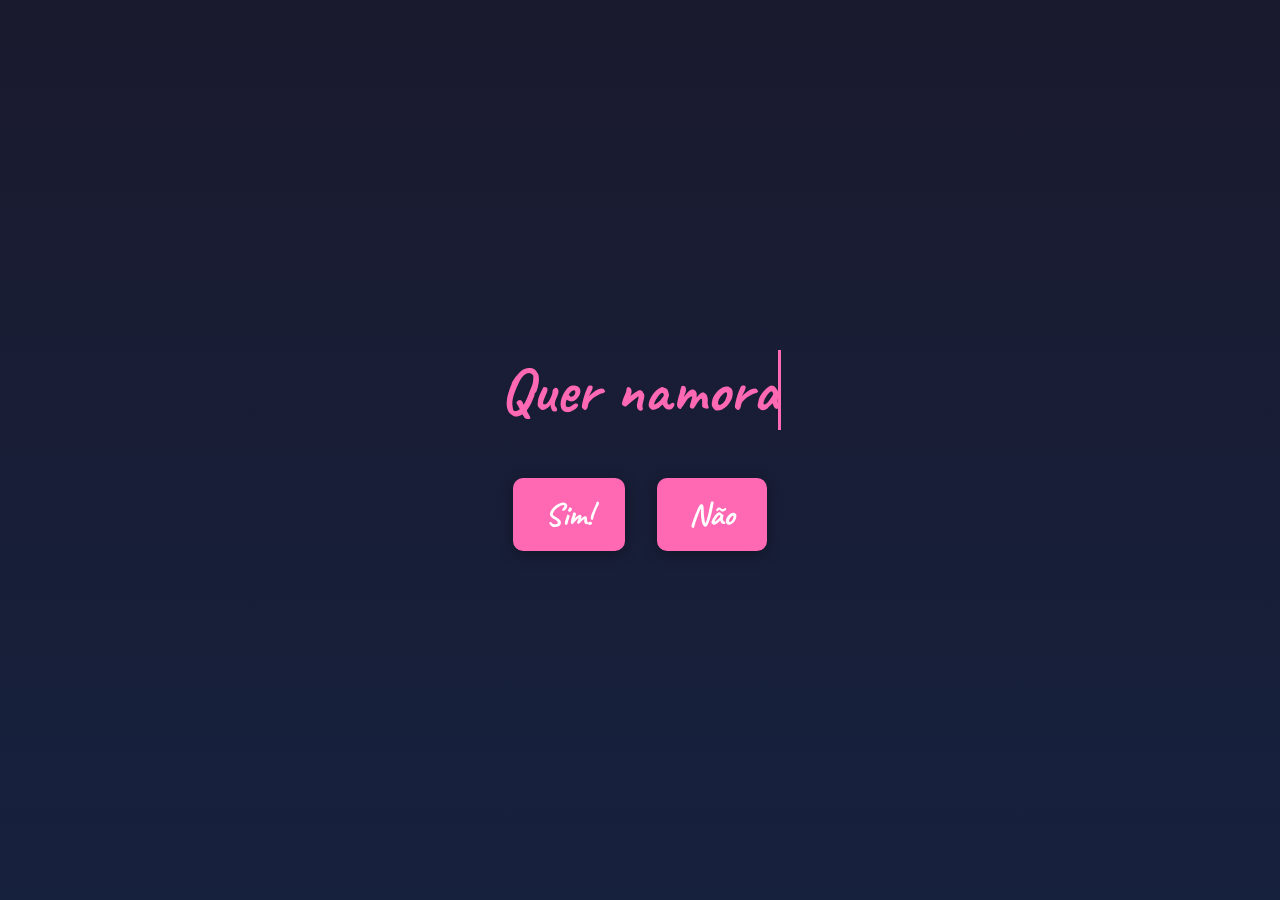
==== commit 72ec63c6: "Add popup animation effect" ====
--- a/index.html
+++ b/index.html
@@ -187,6 +187,21 @@
             z-index: 100;
             min-width: 400px;
             overflow: hidden;
+            animation: popupAppear 0.5s cubic-bezier(0.34, 1.56, 0.64, 1) forwards;
+        }
+
+        @keyframes popupAppear {
+            0% {
+                opacity: 0;
+                transform: translate(-50%, -50%) scale(0.3) rotateX(-10deg);
+            }
+            50% {
+                transform: translate(-50%, -50%) scale(1.05) rotateX(0deg);
+            }
+            100% {
+                opacity: 1;
+                transform: translate(-50%, -50%) scale(1) rotateX(0deg);
+            }
         }
 
         .popup-header {
@@ -268,10 +283,20 @@
             background: rgba(0, 0, 0, 0.3);
             z-index: 50;
             display: none;
+            animation: fadeInOverlay 0.3s ease-in forwards;
         }
 
         .overlay.active {
             display: block;
+        }
+
+        @keyframes fadeInOverlay {
+            from {
+                opacity: 0;
+            }
+            to {
+                opacity: 1;
+            }
         }
     </style>
 </head>
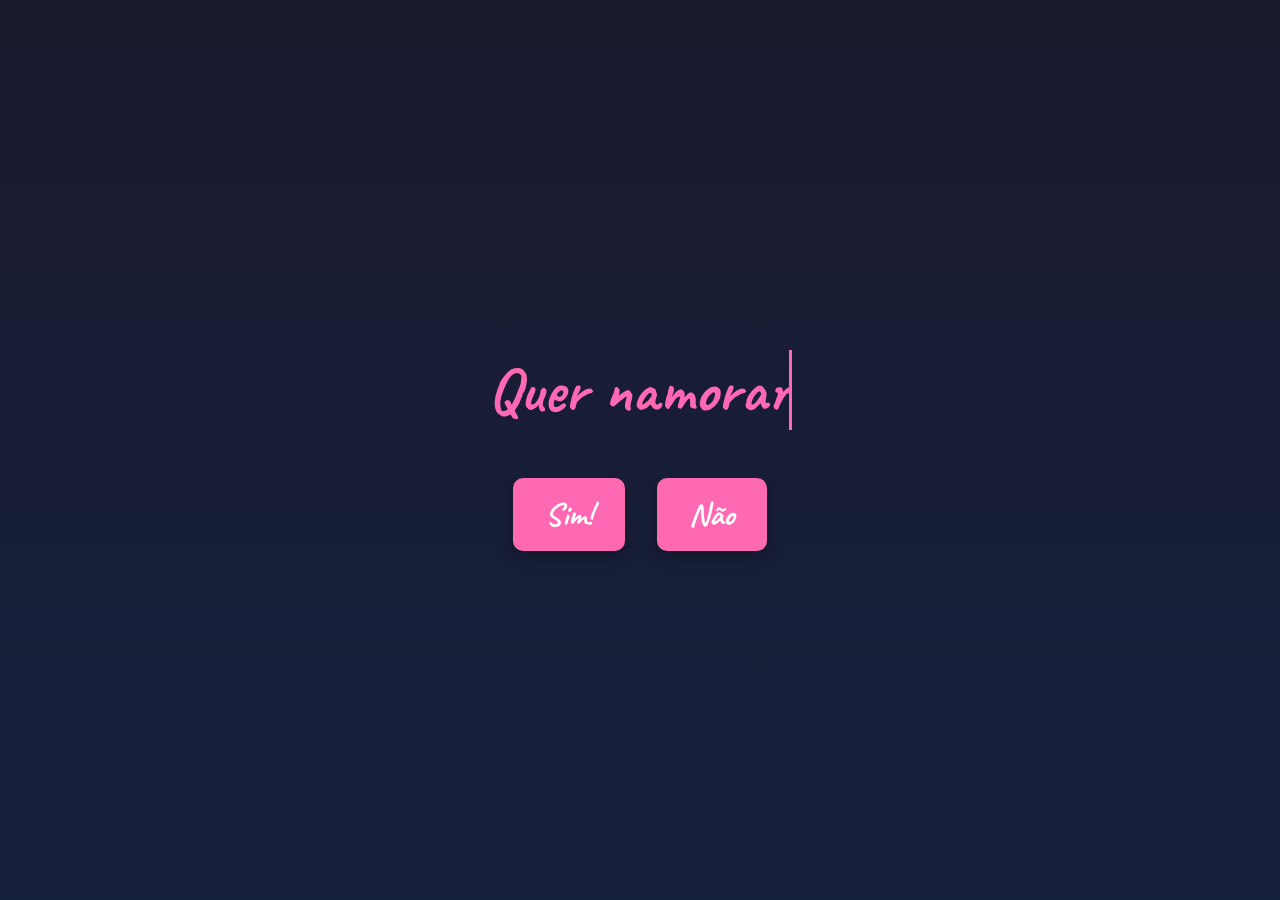
==== commit 50ba3fe9: "Fix image path" ====
--- a/index.html
+++ b/index.html
@@ -319,7 +319,7 @@
         <div class="hearts-container" id="hearts-container"></div>
 
         <div class="gif-container">
-            <img src="/Pedido-de-namoro-/assets/biubiubiu.png" alt="Happy character">
+            <img src="./assets/biubiubiu.png" alt="Happy character">
         </div>
 
         <!-- Popup -->
